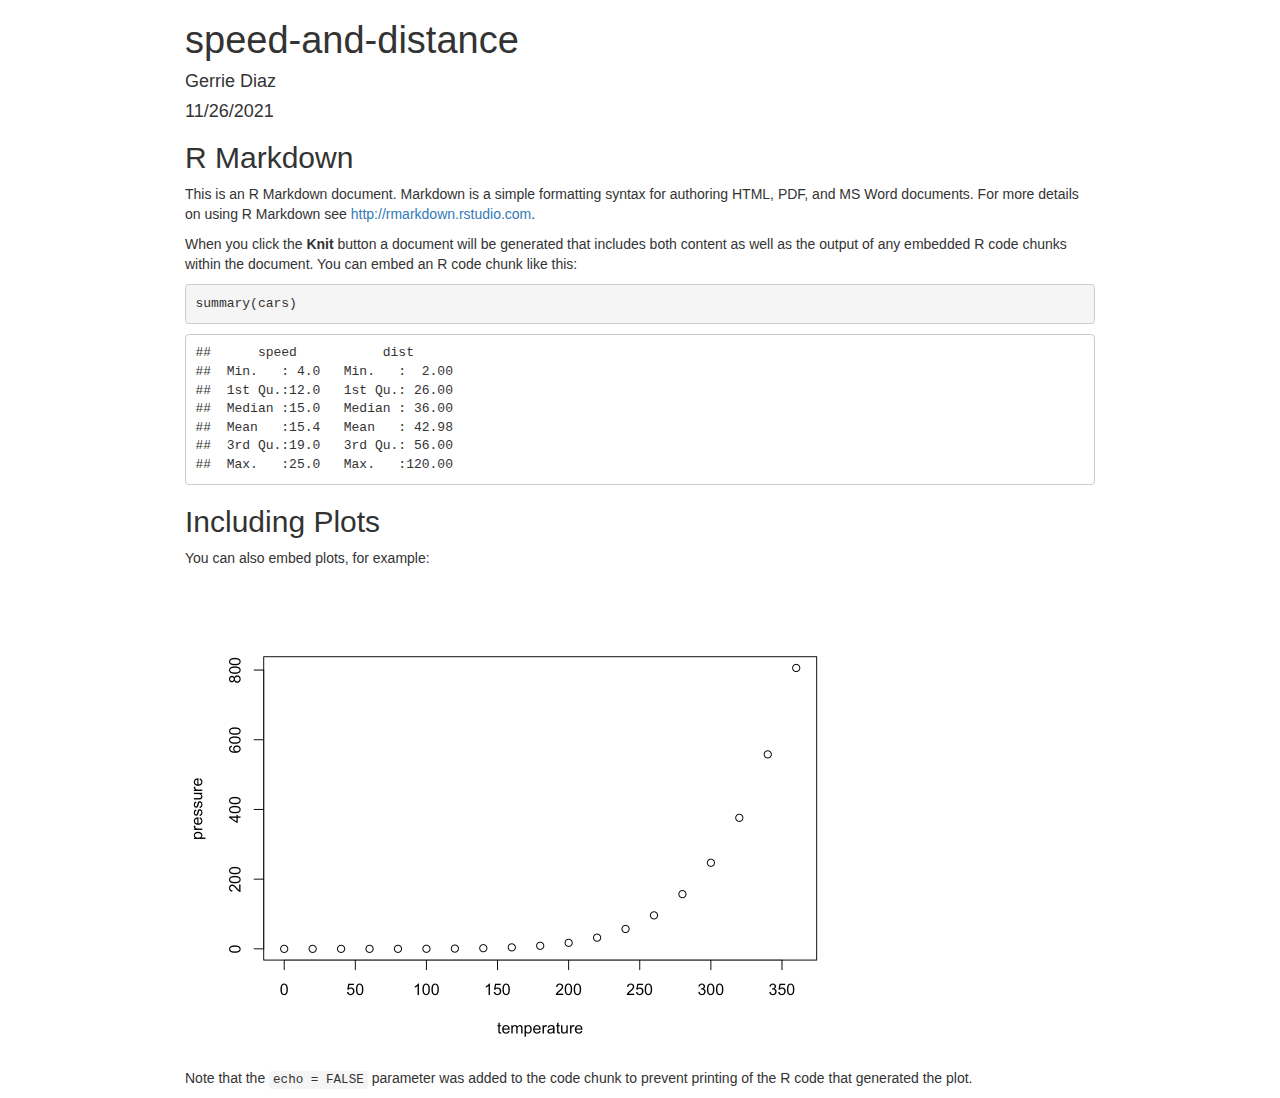
==== docs/index.html @ a3ab091f "knit output to docs folder" ====
<!DOCTYPE html>

<html>

<head>

<meta charset="utf-8" />
<meta name="generator" content="pandoc" />
<meta http-equiv="X-UA-Compatible" content="IE=EDGE" />


<meta name="author" content="Gerrie Diaz" />

<meta name="date" content="2021-11-26" />

<title>speed-and-distance</title>

<script src="[data-uri]"></script>
<script src="[data-uri]"></script>
<meta name="viewport" content="width=device-width, initial-scale=1" />
<link href="data:text/css,html%7Bfont%2Dfamily%3Asans%2Dserif%3B%2Dwebkit%2Dtext%2Dsize%2Dadjust%3A100%25%3B%2Dms%2Dtext%2Dsize%2Dadjust%3A100%25%7Dbody%7Bmargin%3A0%7Darticle%2Caside%2Cdetails%2Cfigcaption%2Cfigure%2Cfooter%2Cheader%2Chgroup%2Cmain%2Cmenu%2Cnav%2Csection%2Csummary%7Bdisplay%3Ablock%7Daudio%2Ccanvas%2Cprogress%2Cvideo%7Bdisplay%3Ainline%2Dblock%3Bvertical%2Dalign%3Abaseline%7Daudio%3Anot%28%5Bcontrols%5D%29%7Bdisplay%3Anone%3Bheight%3A0%7D%5Bhidden%5D%2Ctemplate%7Bdisplay%3Anone%7Da%7Bbackground%2Dcolor%3Atransparent%7Da%3Aactive%2Ca%3Ahover%7Boutline%3A0%7Dabbr%5Btitle%5D%7Bborder%2Dbottom%3A1px%20dotted%7Db%2Cstrong%7Bfont%2Dweight%3A700%7Ddfn%7Bfont%2Dstyle%3Aitalic%7Dh1%7Bmargin%3A%2E67em%200%3Bfont%2Dsize%3A2em%7Dmark%7Bcolor%3A%23000%3Bbackground%3A%23ff0%7Dsmall%7Bfont%2Dsize%3A80%25%7Dsub%2Csup%7Bposition%3Arelative%3Bfont%2Dsize%3A75%25%3Bline%2Dheight%3A0%3Bvertical%2Dalign%3Abaseline%7Dsup%7Btop%3A%2D%2E5em%7Dsub%7Bbottom%3A%2D%2E25em%7Dimg%7Bborder%3A0%7Dsvg%3Anot%28%3Aroot%29%7Boverflow%3Ahidden%7Dfigure%7Bmargin%3A1em%2040px%7Dhr%7Bheight%3A0%3B%2Dwebkit%2Dbox%2Dsizing%3Acontent%2Dbox%3B%2Dmoz%2Dbox%2Dsizing%3Acontent%2Dbox%3Bbox%2Dsizing%3Acontent%2Dbox%7Dpre%7Boverflow%3Aauto%7Dcode%2Ckbd%2Cpre%2Csamp%7Bfont%2Dfamily%3Amonospace%2Cmonospace%3Bfont%2Dsize%3A1em%7Dbutton%2Cinput%2Coptgroup%2Cselect%2Ctextarea%7Bmargin%3A0%3Bfont%3Ainherit%3Bcolor%3Ainherit%7Dbutton%7Boverflow%3Avisible%7Dbutton%2Cselect%7Btext%2Dtransform%3Anone%7Dbutton%2Chtml%20input%5Btype%3Dbutton%5D%2Cinput%5Btype%3Dreset%5D%2Cinput%5Btype%3Dsubmit%5D%7B%2Dwebkit%2Dappearance%3Abutton%3Bcursor%3Apointer%7Dbutton%5Bdisabled%5D%2Chtml%20input%5Bdisabled%5D%7Bcursor%3Adefault%7Dbutton%3A%3A%2Dmoz%2Dfocus%2Dinner%2Cinput%3A%3A%2Dmoz%2Dfocus%2Dinner%7Bpadding%3A0%3Bborder%3A0%7Dinput%7Bline%2Dheight%3Anormal%7Dinput%5Btype%3Dcheckbox%5D%2Cinput%5Btype%3Dradio%5D%7B%2Dwebkit%2Dbox%2Dsizing%3Aborder%2Dbox%3B%2Dmoz%2Dbox%2Dsizing%3Aborder%2Dbox%3Bbox%2Dsizing%3Aborder%2Dbox%3Bpadding%3A0%7Dinput%5Btype%3Dnumber%5D%3A%3A%2Dwebkit%2Dinner%2Dspin%2Dbutton%2Cinput%5Btype%3Dnumber%5D%3A%3A%2Dwebkit%2Douter%2Dspin%2Dbutton%7Bheight%3Aauto%7Dinput%5Btype%3Dsearch%5D%7B%2Dwebkit%2Dbox%2Dsizing%3Acontent%2Dbox%3B%2Dmoz%2Dbox%2Dsizing%3Acontent%2Dbox%3Bbox%2Dsizing%3Acontent%2Dbox%3B%2Dwebkit%2Dappearance%3Atextfield%7Dinput%5Btype%3Dsearch%5D%3A%3A%2Dwebkit%2Dsearch%2Dcancel%2Dbutton%2Cinput%5Btype%3Dsearch%5D%3A%3A%2Dwebkit%2Dsearch%2Ddecoration%7B%2Dwebkit%2Dappearance%3Anone%7Dfieldset%7Bpadding%3A%2E35em%20%2E625em%20%2E75em%3Bmargin%3A0%202px%3Bborder%3A1px%20solid%20silver%7Dlegend%7Bpadding%3A0%3Bborder%3A0%7Dtextarea%7Boverflow%3Aauto%7Doptgroup%7Bfont%2Dweight%3A700%7Dtable%7Bborder%2Dspacing%3A0%3Bborder%2Dcollapse%3Acollapse%7Dtd%2Cth%7Bpadding%3A0%7D%40media%20print%7B%2A%2C%3Aafter%2C%3Abefore%7Bcolor%3A%23000%21important%3Btext%2Dshadow%3Anone%21important%3Bbackground%3A0%200%21important%3B%2Dwebkit%2Dbox%2Dshadow%3Anone%21important%3Bbox%2Dshadow%3Anone%21important%7Da%2Ca%3Avisited%7Btext%2Ddecoration%3Aunderline%7Da%5Bhref%5D%3Aafter%7Bcontent%3A%22%20%28%22%20attr%28href%29%20%22%29%22%7Dabbr%5Btitle%5D%3Aafter%7Bcontent%3A%22%20%28%22%20attr%28title%29%20%22%29%22%7Da%5Bhref%5E%3D%22javascript%3A%22%5D%3Aafter%2Ca%5Bhref%5E%3D%22%23%22%5D%3Aafter%7Bcontent%3A%22%22%7Dblockquote%2Cpre%7Bborder%3A1px%20solid%20%23999%3Bpage%2Dbreak%2Dinside%3Aavoid%7Dthead%7Bdisplay%3Atable%2Dheader%2Dgroup%7Dimg%2Ctr%7Bpage%2Dbreak%2Dinside%3Aavoid%7Dimg%7Bmax%2Dwidth%3A100%25%21important%7Dh2%2Ch3%2Cp%7Borphans%3A3%3Bwidows%3A3%7Dh2%2Ch3%7Bpage%2Dbreak%2Dafter%3Aavoid%7D%2Enavbar%7Bdisplay%3Anone%7D%2Ebtn%3E%2Ecaret%2C%2Edropup%3E%2Ebtn%3E%2Ecaret%7Bborder%2Dtop%2Dcolor%3A%23000%21important%7D%2Elabel%7Bborder%3A1px%20solid%20%23000%7D%2Etable%7Bborder%2Dcollapse%3Acollapse%21important%7D%2Etable%20td%2C%2Etable%20th%7Bbackground%2Dcolor%3A%23fff%21important%7D%2Etable%2Dbordered%20td%2C%2Etable%2Dbordered%20th%7Bborder%3A1px%20solid%20%23ddd%21important%7D%7D%40font%2Dface%7Bfont%2Dfamily%3A%27Glyphicons%20Halflings%27%3Bsrc%3Aurl%28data%3Aapplication%2Fvnd%2Ems%2Dfontobject%3Bbase64%2Cn04AAEFNAAACAAIABAAAAAAABQAAAAAAAAABAJABAAAEAExQAAAAAAAAAAIAAAAAAAAAAAEAAAAAAAAAJxJ%[base64]%2FSEdmjKHUbyow8ATBE40IvWA3vTu8LiABDQ%2BpexwUMcm1SMnNryctQSiI1K5ZnbOlXKmnVV5YvRe6RnNMFNCOs1KNVpn6yZhCJkRtVRNzEufeIq7HgSrcx4S8h%2Fv4vnrrKc6oCNxmSk2uKlZQHBii6iKFoH0746ThvkO1kJHlxjrkxs%2BLWORaDQBEtiYJIR5IB9Bi1UyL4Rmr0BNigNkMzlKQmnofBHviqVzUxwdMb3NdCn69hy%2BpRYVKGVS%2F1tnsqv4LL7wCCPZZAZPT4aCShHjHJVNuXbmMrY5LeQaGnvAkXlVrJgKRAUdFjrWEah9XebPeQMj7KS7DIBAFt8ycgC5PLGUOHSE3ErGZCiViNLL5ZARfywnCoZaKQCu6NuFX42AEeKtKUGnr%2FCm2Cy8tpFhBPMW5Fxi4Qm4TkDWh4IWFDClhU2hRWosUWqcKLlgyXB%2BlSHaWaHiWlBAR8SeSgSPCQxdVQgzUixWKSTrIQEbU94viDctkvX%2BVSjJuUmV8L4CXShI11esnp0pjWNZIyxKHS4wVQ2ime1P4RnhvGw0aDN1OLAXGERsB7buFpFGGBAre4QEQR0HOIO5oYH305G%2BKspT%2FFupEGGafCCwxSe6ZUa%2B073rXHnNdVXE6eWvibUS27XtRzkH838mYLMBmYysZTM0EM3A1fbpCBYFccN1B%2FEnCYu%2FTgCGmr7bMh8GfYL%2BBfcLvB0gRagC09w9elfldaIy%2FhNCBLRgBgtCC7jAF63wLSMAfbfAlEggYU0bUA7ACCJmTDpEmJtI78w4%2FBO7dN7JR7J7ZvbYaUbaILSQsRBiF3HGk5fEg6p9unwLvn98r%2BvnsV%2B372uf1xBLq4qU%2F45fTuqaAP%2BpssmCCCTF0mhEow8ZXZOS8D7Q85JsxZ%2BAzok7B7O%2Ff6J8AzYBySZQB%2FQHYUSA%2BEeQhEWiS6AIQzgcsDiER4MjgMBAWDV4AgQ3g1eBgIdweCQmCjJEMkJ%2BPKRWyFHHmg1Wi%2F6xzUgA0LREoKJChwnQa9B%2B5RQZRB3IlBlkAnxyQNaANwHMowzlYSMCBgnbpzvqpl0iTJNCQidDI9ZrSYNIRBhHtUa5YHMHxyGEik9hDE0AKj72AbTCaxtHPUaKZdAZSnQTyjGqGLsmBStCejApUhg4uBMU6mATujEl%2BKdDPbI6Ag4vLr%2BhjY6lbjBeoLKnZl0UZgRX8gTySOeynZVz1wOq7e1hFGYIq%2BMhrGxDLak0PrwYzSXtcuyhXEhwOYofiW%2BEcI%2Fjw8P6IY6ed%2BetAbuqKp5QIapT77LnAe505lMuqL79a0ut4rWexzFttsOsLDy7zvtQzcq3U1qabe7tB0wHWVXji%2BzDbo8x8HyIRUbXnwUcklFv51fvTymiV%2BMXLSmGH9d9%2BaXpD5X6lao41anWGig7IwIdnoBY2ht%2FpO9mClLo4NdXHAsefqWUKlXJkbqPOFhMoR4aiA1BXqhRNbB2Xwi%2B7u%2FjpAoOpKJ0UX24EsrzMfHXViakCNcKjBxuQX8BO0ZqjJ3xXzf%2B61t2VXOSgJ8xu65QKgtN6FibPmPYsXbJRHHqbgATcSZxBqGiDiU4NNNsYBsKD0MIP%2FOfKnlk%2FLkaid%[base64]%2FgFtuW0wR4cgd%2BZKesSV7QkNE2kw6AV4hoIuC02LGmTomyf8PiO6CZzOTLTPQ%2BHW06H%2Btx%2BbQ8LmDYg1pTFrp2oJXgkZTyeRJZM0C8aE2LpFrNVDuhARsN543%2FFV6klQ6Tv1OoZGXLv0igKrl%2FCmJxRmX7JJbJ998VSIPQRyDBICzl4JJlYHbdql30NvYcOuZ7a10uWRrgoieOdgIm4rlq6vNOQBuqESLbXG5lzdJGHw2m0sDYmODXbYGTfSTGRKpssTO95fothJCjUGQgEL4yKoGAF%2F0SrpUDNn8CBgBcSDQByAeNkCXp4S4Ro2Xh4OeaGRgR66PVOsU8bc6TR5%[base64]%2F1SgRCJ1dk4UdBT7OoyuNgLs0oCd8RnrEIb6QdMxT2QjD4zMrJkfgx5aDMcA4orsTtKCqWb%2FVeyceqa5OGSmB28YwH4rFbkQaLoUN8OQQYnD3w2eXpI4ScQfbCUZiJ4yMOIKLyyTc7BQ4uXUw6Ee6%2FxM%2B4Y67ngNBknxIPwuppgIhFcwJyr6EIj%2BLzNj%2FmfR2vhhRlx0BILZoAYruF0caWQ7YxO66UmeguDREAFHYuC7HJviRgVO6ruJH59h%2FC%2FPkgSle8xNzZJULLWq9JMDTE2fjGE146a1Us6PZDGYle6ldWRqn%2FpdpgHKNGrGIdkRK%2BKPETT9nKT6kLyDI8xd9A1FgWmXWRAIHwZ37WyZHOVyCadJEmMVz0MadMjDrPho%2BEIochkVC2xgGiwwsQ6DMv2P7UXqT4x7CdcYGId2BJQQa85EQKmCmwcRejQ9Bm4oATENFPkxPXILHpMPUyWTI5rjNOsIlmEeMbcOCEqInpXACYQ9DDxmFo9vcmsDblcMtg4tqBerNngkIKaFJmrQAPnq1dEzsMXcwjcHdfdCibcAxxA%2Bq%2Fj9m3LM%2FO7WJka4tSidVCjsvo2lQ%2F2ewyoYyXwAYyr2PlRoR5MpgVmSUIrM3PQxXPbgjBOaDQFIyFMJvx3Pc5RSYj12ySVF9fwFPQu2e2KWVoL9q3Ayv3IzpGHUdvdPdrNUdicjsTQ2ISy7QU3DrEytIjvbzJnAkmANXjAFERA0MUoPF3%2F5KFmW14bBNOhwircYgMqoDpUMcDtCmBE82QM2YtdjVLB4kBuKho%2FbcwQdeboqfQartuU3CsCf%2BcXkgYAqp%2F0Ee3RorAZt0AvvOCSI4JICIlGlsV0bsSid%2FNIEALAAzb6HAgyWHBps6xAOwkJIGcB82CxRQq4sJf3FzA70A%2BTRqcqjEMETCoez3mkPcpnoALs0ugJY8kQwrC%[base64]%2FWDHA60cYFaI%2FPjpzquUqdaYGcIq%2BmLez3WLFFCtNBN2QJcrlcoELgiPku5R5dSlJFaCEqEZle1AQzAKC%2B1SotMcBNyQUFuRHRF6OlimSBgjZeTBCwLyc6A%2BP%2FoFRchXTz5ADknYJHxzrJ5pGuIKRQISU6WyKTBBjD8WozmVYWIsto1AS5rxzKlvJu4E%2FvwOiKxRtCWsDM%2BeTHUrmwrCK5BIfMzGkD%2B0Fk5LzBs0jMYXktNDblB06LMNJ09U8pzSLmo14MS0OMjcdrZ31pyQqxJJpRImlSvfYAK8inkYU52QY2FPEVsjoWewpwhRp5yAuNpkqhdb7ku9Seefl2D0B8SMTFD90xi4CSOwwZy9IKkpMtI3FmFUg3%2FkFutpQGNc3pCR7gvC4sgwbupDu3DyEN%2BW6YGLNM21jpB49irxy9BSlHrVDlnihGKHwPrbVFtc%2Bh1rVQKZduxIyojccZIIcOCmhEnC7UkY68WXKQgLi2JCDQkQWJRQuk60hZp0D3rtCTINSeY9Ej2kIKYfGxwOs4j9qMM7fYZiipzgcf7TamnehqdhsiMiCawXnz4xAbyCkLAx5EGbo3Ax1u3dUIKnTxIaxwQTHehPl3V491H0%2BbC5zgpGz7Io%2BmjdhKlPJ01EeMpM7UsRJMi1nGjmJg35i6bQBAAxjO%2FENJubU2mg3ONySEoWklCwdABETcs7ck3jgiuU9pcKKpbgn%2B3YlzV1FzIkB6pmEDOSSyDfPPlQskznctFji0kpgZjW5RZe6x9kYT4KJcXg0bNiCyif%2BpZACCyRMmYsfiKmN9tSO65F0R2OO6ytlEhY5Sj6uRKfFxw0ijJaAx%2Fk3QgnAFSq27%2F2i4GEBA%2BUvTJKK%2F9eISNvG46Em5RZfjTYLdeD8kdXHyrwId%2FDQZUaMCY4gGbke2C8vfjgV%2FY9kkRQOJIn%2FxM9INZSpiBnqX0Q9GlQPpPKAyO5y%2BW5NMPSRdBCUlmuxl40ZfMCnf2Cp044uI9WLFtCi4YVxKjuRCOBWIb4XbIsGdbo4qtMQnNOQz4XDSui7W%2FN6l54qOynCqD3DpWQ%2BmpD7C40D8BZEWGJX3tlAaZBMj1yjvDYKwCJBa201u6nBKE5UE%2B7QSEhCwrXfbRZylAaAkplhBWX50dumrElePyNMRYUrC99UmcSSNgImhFhDI4BXjMtiqkgizUGCrZ8iwFxU6fQ8GEHCFdLewwxYWxgScAYMdMLmcZR6b7rZl95eQVDGVoUKcRMM1ixXQtXNkBETZkVVPg8LoSrdetHzkuM7DjZRHP02tCxA1fmkXKF3VzfN1pc1cv%2F8lbTIkkYpqKM9VOhp65ktYk%2BQ46myFWBapDfyWUCnsnI00QTBQmuFjMZTcd0V2NQ768Fhpby04k2IzNR1wKabuGJqYWwSly6ocMFGTeeI%2BejsWDYgEvr66QgqdcIbFYDNgsm0x9UHY6SCd5%2B7tpsLpKdvhahIDyYmEJQCqMqtCF6UlrE5GXRmbu%[base64]%2FiOmsLtHSWNUWEGk9hScMPShasUA1AcHOtRZlqMeQ0OzYS9vQvYUjOLrzP07BUAFikcJNMi7gIxEw4pL1G54TcmmmoAQ5s7TGWErJZ2Io4yQ0ljRYhL8H5e62oDtLF8aDpnIvZ5R3GWJyAugdiiJW9hQAVTsnCBHhwu7rkBlBX6r3b7ejEY0k5GGeyKv66v%2B6dg7mcJTrWHbtMywbedYqCQ0FPwoytmSWsL8WTtChZCKKzEF7vP6De4x2BJkkniMgSdWhbeBSLtJZR9CTHetK1xb34AYIJ37OegYIoPVbXgJ%2FqDQK%2BbfCtxQRVKQu77WzOoM6SGL7MaZwCGJVk46aImai9fmam%2BWpHG%2B0BtQPWUgZ7RIAlPq6lkECUhZQ2gqWkMYKcYMYaIc4gYCDFHYa2d1nzp3%2BJ1eCBay8IYZ0wQRKGAqvCuZ%2FUgbQPyllosq%2BXtfKIZOzmeJqRazpmmoP%2F76YfkjzV2NlXTDSBYB04SVlNQsFTbGPk1t%2FI4Jktu0XSgifO2ozFOiwd%2F0SssJDn0dn4xqk4GDTTKX73%2FwQyBLdqgJ%2BWx6AQaba3BA9CKEzjtQYIfAsiYamapq80LAamYjinlKXUkxdpIDk0puXUEYzSalfRibAeDAKpNiqQ0FTwoxuGYzRnisyTotdVTclis1LHRQCy%2FqqL8oUaQzWRxilq5Mi0IJGtMY02cGLD69vGjkj3p6pGePKI8bkBv5evq8SjjyU04vJR2cQXQwSJyoinDsUJHCQ50jrFTT7yRdbdYQMB3MYCb6uBzJ9ewhXYPAIZSXfeEQBZZ3GPN3Nbhh%2FwkvAJLXnQMdi5NYYZ5GHE400GS5rXkOZSQsdZgIbzRnF9ueLnsfQ47wHAsirITnTlkCcuWWIUhJSbpM3wWhXNHvt2xUsKKMpdBSbJnBMcihkoDqAd1Zml%2FR4yrzow1Q2A5G%2Bkzo%2FRhRxQS2lCSDRV8LlYLBOOoo1bF4jwJAwKMK1tWLHlu9i0j4Ig8qVm6wE1DxXwAwQwsaBWUg2pOOol2dHxyt6npwJEdLDDVYyRc2D0HbcbLUJQj8gPevQBUBOUHXPrsAPBERICpnYESeu2OHotpXQxRGlCCtLdIsu23MhZVEoJg8Qumj%2FUMMc34IBqTKLDTp76WzL%2FdMjCxK7MjhiGjeYAC%2Fkj%2FjY%2FRde7hpSM1xChrog6yZ7OWTuD56xBJnGFE%2BpT2ElSyCnJcwVzCjkqeNLfMEJqKW0G7OFIp0G%2B9mh50I9o8k1tpCY0xYqFNIALgIfc2me4n1bmJnRZ89oepgLPT0NTMLNZsvSCZAc3TXaNB07vail36%2FdBySis4m9%2FDR8izaLJW6bWCkVgm5T%2Bius3ZXq4xI%2BGnbveLbdRwF2mNtsrE0JjYc1AXknCOrLSu7Te%2Fr4dPYMCl5qtiHNTn%2BTPbh1jCBHH%2BdMJNhwNgs3nT%2BOhQoQ0vYif56BMG6WowAcHR3DjQolxLzyVekHj00PBAaW7IIAF1EF%2BuRIWyXjQMAs2chdpaKPNaB%2BkSezYt0%2BCA04sOg5vx8Fr7Ofa9sUv87h7SLAUFSzbetCCZ9pmyLt6l6%2FTzoA1%2FZBG9bIUVHLAbi%2FkdBFgYGyGwRQGBpkqCEg2ah9UD6EedEcEL3j4y0BQQCiExEnocA3SZboh%2Bepgd3YsOkHskZwPuQ5OoyA0fTA5AXrHcUOQF%2BzkJHIA7PwCDk1gGVmGUZSSoPhNf%2BTklauz98QofOlCIQ%2FtCD4dosHYPqtPCXB3agggQQIqQJsSkB%2Bqn0rkQ1toJjON%2FOtCIB9RYv3PqRA4C4U68ZMlZn6BdgEvi2ziU%2BTQ6NIw3ej%2BAtDwMGEZk7e2IjxUWKdAxyaw9OCwSmeADTPPleyk6UhGDNXQb%2B%2BW6Uk4q6F7%2Frg6WVTo82IoCxSIsFDrav4EPHphD3u4hR53WKVvYZUwNCCeM4PMBWzK%2BEfIthZOkuAwPo5C5jgoZgn6dUdvx5rIDmd58cXXdKNfw3l%2BwM2UjgrDJeQHhbD7HW2QDoZMCujgIUkk5Fg8VCsdyjOtnGRx8wgKRPZN5dR0zPUyfGZFVihbFRniXZFOZGKPnEQzU3AnD1KfR6weHW2XS6KbPJxUkOTZsAB9vTVp3Le1F8q5l%2BDMcLiIq78jxAImD2pGFw0VHfRatScGlK6SMu8leTmhUSMy8Uhdd6xBiH3Gdman4tjQGLboJfqz6fL2WKHTmrfsKZRYX6BTDjDldKMosaSTLdQS7oDisJNqAUhw1PfTlnacCO8vl8706Km1FROgLDmudzxg%2BEWTiArtHgLsRrAXYWdB0NmToNCJdKm0KWycZQqb%2BMw76Qy29iQ5up%2FX7oyw8QZ75kP5F6iJAJz6KCmqxz8fEa%2FxnsMYcIO%2FvEkGRuMckhr4rIeLrKaXnmIzlNLxbFspOphkcnJdnz%2FChp%2FVlpj2P7jJQmQRwGnltkTV5dbF9fE3%2FfxoSqTROgq9wFUlbuYzYcasE0ouzBo%2BdDCDzxKAfhbAZYxQiHrLzV2iVexnDX%2FQnT1fsT%2Fxuhu1ui5qIytgbGmRoQkeQooO8eJNNZsf0iALur8QxZFH0nCMnjerYQqG1pIfjyVZWxhVRznmmfLG00BcBWJE6hzQWRyFknuJnXuk8A5FRDCulwrWASSNoBtR%2BCtGdkPwYN2o7DOw%2FVGlCZPusRBFXODQdUM5zeHDIVuAJBLqbO%2Ff9Qua%2BpDqEPk230Sob9lEZ8BHiCorjVghuI0lI4JDgHGRDD%2FprQ84B1pVGkIpVUAHCG%2Biz3Bn3qm2AVrYcYWhock4jso5%2BJ7HfHVj4WMIQdGctq3psBCVVzupQOEioBGA2Bk%2BUILT7%2BVoX5mdxxA5fS42gISQVi%2FHTzrgMxu0fY6hE1ocUwwbsbWcezrY2n6S8%2F6cxXkOH4prpmPuFoikTzY7T85C4T2XYlbxLglSv2uLCgFv8Quk%2FwdesUdWPeHYIH0R729JIisN9Apdd4eB10aqwXrPt%2BSu9mA8k8n1sjMwnfsfF2j3jMUzXepSHmZ%2FBfqXvzgUNQQWOXO8YEuFBh4QTYCkOAPxywpYu1VxiDyJmKVcmJPGWk%2Fgc3Pov02StyYDahwmzw3E1gYC9wkupyWfDqDSUMpCTH5e5N8B%2F%2FlHiMuIkTNw4USHrJU67bjXGqNav6PBuQSoqTxc8avHoGmvqNtXzIaoyMIQIiiUHIM64cXieouplhNYln7qgc4wBVAYR104kO%2BCvKqsg4yIUlFNThVUAKZxZt1XA34h3TCUUiXVkZ0w8Hh2R0Z5L0b4LZvPd%2Fp1gi%2F07h8qfwHrByuSxglc9cI4QIg2oqvC%2Fqm0i7tjPLTgDhoWTAKDO2ONW5oe%2B%2FeKB9vZB8K6C25yCZ9RFVMnb6NRdRjyVK57CHHSkJBfnM2%2Fj4ODUwRkqrtBBCrDsDpt8jhZdXoy%2F1BCqw3sSGhgGGy0a5Jw6BP%2FTExoCmNFYjZl248A0osgPyGEmRA%2BfAsqPVaNAfytu0vuQJ7rk3J4kTDTR2AlCHJ5cls26opZM4w3jMULh2YXKpcqGBtuleAlOZnaZGbD6DHzMd6i2oFeJ8z9XYmalg1Szd%2FocZDc1C7Y6vcALJz2lYnTXiWEr2wawtoR4g3jvWUU2Ngjd1cewtFzEvM1NiHZPeLlIXFbBPawxNgMwwAlyNSuGF3zizVeOoC9bag1qRAQKQE%2FEZBWC2J8mnXAN2aTBboZ7HewnObE8CwROudZHmUM5oZ%2FUgd%2FJZQK8lvAm43uDRAbyW8gZ%2BZGq0EVerVGUKUSm%2FIdn8AQHdR4m7bue88WBwft9mSCeMOt1ncBwziOmJYI2ZR7ewNMPiCugmSsE4EyQ%2BQATJG6qORMGd4snEzc6B4shPIo4G1T7PgSm8PY5eUkPdF8JZ0VBtadbHXoJgnEhZQaODPj2gpODKJY5Yp4DOsLBFxWbvXN755KWylJm%2BoOd4zEL9Hpubuy2gyyfxh8oEfFutnYWdfB8PdESLWYvSqbElP9qo3u6KTmkhoacDauMNNjj0oy40DFV7Ql0aZj77xfGl7TJNHnIwgqOkenruYYNo6h724%2BzUQ7%2BvkCpZB%2BpGA562hYQiDxHVWOq0oDQl%2FQsoiY%2BcuI7iWq%2FZIBtHcXJ7kks%2Bh2fCNUPA82BzjnqktNts%2BRLdk1VSu%2BtqEn7QZCCsvEqk6FkfiOYkrsw092J8jsfIuEKypNjLxrKA9kiA19mxBD2suxQKCzwXGws7kEJvlhUiV9tArLIdZW0IORcxEzdzKmjtFhsjKy%2F44XYXdI5noQoRcvjZ1RMPACRqYg2V1%2BOwOepcOknRLLFdYgTkT5UApt%2FJhLM3jeFYprZV%2BZow2g8fP%2BU68hkKFWJj2yBbKqsrp25xkZX1DAjUw52IMYWaOhab8Kp05VrdNftqwRrymWF4OQSjbdfzmRZirK8FMJELEgER2PHjEAN9pGfLhCUiTJFbd5LBkOBMaxLr%2FA1SY9dXFz4RjzoU9ExfJCmx%2FI9FKEGT3n2cmzl2X42L3Jh%2BAbQq6sA%2BSs1kitoa4TAYgKHaoybHUDJ51oETdeI%2F9ThSmjWGkyLi5QAGWhL0BG1UsTyRGRJOldKBrYJeB8ljLJHfATWTEQBXBDnQexOHTB%2BUn44zExFE4vLytcu5NwpWrUxO%2F0ZICUGM7hGABXym0V6ZvDST0E370St9MIWQOTWngeoQHUTdCJUP04spMBMS8LSker9cReVQkULFDIZDFPrhTzBl6sed9wcZQTbL%2BBDqMyaN3RJPh%2Fanbx%2BIv%2BqgQdAa3M9Z5JmvYlh4qop%2BHo1F1W5gbOE9YKLgAnWytXElU4G8GtW47lhgFE6gaSs%2Bgs37sFvi0PPVvA5dnCBgILTwoKd%2F%2BDoL9F6inlM7H4rOTzD79KJgKlZO%2FZgt22UsKhrAaXU5ZcLrAglTVKJEmNJvORGN1vqrcfSMizfpsgbIe9zno%2BgBoKVXgIL%2FVI8dB1O5o%2FR3Suez%2FgD7M781ShjKpIIORM%2FnxG%2BjjhhgPwsn2IoXsPGPqYHXA63zJ07M2GPEykQwJBYLK808qYxuIew4frk52nhCsnCYmXiR6CuapvE1IwRB4%2FQftDbEn%2BAucIr1oxrLabRj9q4ae0%2BfXkHnteAJwXRbVkR0mctVSwEbqhJiMSZUp9DNbEDMmjX22m3ABpkrPQQTP3S1sib5pD2VRKRd%2BeNAjLYyT0hGrdjWJZy24OYXRoWQAIhGBZRxuBFMjjZQhpgrWo8SiFYbojcHO8V5DyscJpLTHyx9Fimassyo5U6WNtquUMYgccaHY5amgR3PQzq3ToNM5ABnoB9kuxsebqmYZm0R9qxJbFXCQ1UPyFIbxoUraTJFDpCk0Wk9GaYJKz%2F6oHwEP0Q14lMtlddQsOAU9zlYdMVHiT7RQP3XCmWYDcHCGbVRHGnHuwzScA0BaSBOGkz3lM8CArjrBsyEoV6Ys4qgDK3ykQQPZ3hCRGNXQTNNXbEb6tDiTDLKOyMzRhCFT%2BmAUmiYbV3YQVqFVp9dorv%2BTsLeCykS2b5yyu8AV7IS9cxcL8z4Kfwp%2BxJyYLv1OsxQCZwTB4a8BZ%2F5EdxTBJthApqyfd9u3ifr%2FWILTqq5VqgwMT9SOxbSGWLQJUUWCVi4k9tho9nEsbUh7U6NUsLmkYFXOhZ0kmamaJLRNJzSj%2Fqn4Mso6zb6iLLBXoaZ6AqeWCjHQm2lztnejYYM2eubnpBdKVLORZhudH3JF1waBJKA9%2BW8EhMj3Kzf0L4vi4k6RoHh3Z5YgmSZmk6ns4fjScjAoL8GoOECgqgYEBYUGFVO4FUv4%2FYtowhEmTs0vrvlD%2FCrisnoBNDAcUi%2FteY7OctFlmARQzjOItrrlKuPO6E2Ox93L4O%2F4DcgV%2FdZ7qR3VBwVQxP1GCieA4RIpweYJ5FoYrHxqRBdJjnqbsikA2Ictbb8vE1GYIo9dacK0REgDX4smy6GAkxlH1yCGGsk%2BtgiDhNKuKu3yNrMdxafmKTF632F8Vx4BNK57GvlFisrkjN9WDAtjsWA0ENT2e2nETUb%2Fn7qwhvGnrHuf5bX6Vh%2Fn3xffU3PeHdR%2BFA92i6ufT3AlyAREoNDh6chiMWTvjKjHDeRhOa9YkOQRq1vQXEMppAQVwHCuIcV2g5rBn6GmZZpTR7vnSD6ZmhdSl176gqKTXu5E%2BYbfL0adwNtHP7dT7t7b46DVZIkzaRJOM%2BS6KcrzYVg%2BT3wSRFRQashjfU18NutrKa%2F7PXbtuJvpIjbgPeqd%2BpjmRw6YKpnANFSQcpzTZgpSNJ6J7uiagAbir%2F8tNXJ%2FOsOnRh6iuIexxrmkIneAgz8QoLmiaJ8sLQrELVK2yn3wOHp57BAZJhDZjTBzyoRAuuZ4eoxHruY1pSb7qq79cIeAdOwin4GdgMeIMHeG%2BFZWYaiUQQyC5b50zKjYw97dFjAeY2I4Bnl105Iku1y0lMA1ZHolLx19uZnRdILcXKlZGQx%2FGdEqSsMRU1BIrFqRcV1qQOOHyxOLXEGcbRtAEsuAC2V4K3p5mFJ22IDWaEkk9ttf5Izb2LkD1MnrSwztXmmD%2FQi%2FEmVEFBfiKGmftsPwVaIoZanlKndMZsIBOskFYpDOq3QUs9aSbAAtL5Dbokus2G4%2FasthNMK5UQKCOhU97oaOYNGsTah%2BjfCKsZnTRn5TbhFX8ghg8CBYt%2FBjeYYYUrtUZ5jVij%2Fop7V5SsbA4mYTOwZ46hqdpbB6Qvq3AS2HHNkC15pTDIcDNGsMPXaBidXYPHc6PJAkRh29Vx8KcgX46LoUQBhRM%2B3SW6Opll%2FwgxxsPgKJKzr5QCmwkUxNbeg6Wj34SUnEzOemSuvS2OetRCO8Tyy%2BQbSKVJcqkia%2BGvDefFwMOmgnD7h81TUtMn%2BmRpyJJ349HhAnoWFTejhpYTL9G8N2nVg1qkXBeoS9Nw2fB27t7trm7d%2FQK7Cr4uoCeOQ7%2F8JfKT77KiDzLImESHw%2F0wf73QeHu74hxv7uihi4fTX%2BXEwAyQG3264dwv17aJ5N335Vt9sdrAXhPOAv8JFvzqyYXwfx8WYJaef1gMl98JRFyl5Mv5Uo%2FoVH5ww5OzLFsiTPDns7fS6EURSSWd%2F92BxMYQ8sBaH%2Bj%2BwthQPdVgDGpTfi%2BJQIWMD8xKqULliRH01rTeyF8x8q%2FGBEEEBrAJMPf25UQwi0b8tmqRXY7kIvNkzrkvRWLnxoGYEJsz8u4oOyMp8cHyaybb1HdMCaLApUE%2B%2F7xLIZGP6H9xuSEXp1zLIdjk5nBaMuV%2FyTDRRP8Y2ww5RO6d2D94o%2B6ucWIqUAvgHIHXhZsmDhjVLczmZ3ca0Cb3PpKwt2UtHVQ0BgFJsqqTsnzZPlKahRUkEu4qmkJt%2Bkqdae76ViWe3STan69yaF9%2BfESD2lcQshLHWVu4ovItXxO69bqC5p1nZLvI8NdQB9s9UNaJGlQ5mG947ipdDA0eTIw%2FA1zEdjWquIsQXXGIVEH0thC5M%2BW9pZe7IhAVnPJkYCCXN5a32HjN6nsvokEqRS44tGIs7s2LVTvcrHAF%2BRVmI8L4HUYk4x%2B67AxSMJKqCg8zrGOgvK9kNMdDrNiUtSWuHFpC8%2Fp5qIQrEo%2FH%2B1l%2F0cAwQ2nKmpWxKcMIuHY44Y6DlkpO48tRuUGBWT0FyHwSKO72Ud%2BtJUfdaZ4CWNijzZtlRa8%2BCkmO%2FEwHYfPZFU%2FhzjFWH7vnzHRMo%2BaF9u8qHSAiEkA2HjoNQPEwHsDKOt6hOoK3Ce%2F%2B%2F9boMWDa44I6FrQhdgS7OnNaSzwxWKZMcyHi6LN4WC6sSj0qm2PSOGBTvDs%2FGWJS6SwEN%2FULwpb4LQo9fYjUfSXRwZkynUazlSpvX9e%2BG2zor8l%2BYaMxSEomDdLHGcD6YVQPegTaA74H8%2BV4WvJkFUrjMLGLlvSZQWvi8%2FQA7yzQ8GPno%2F%2F5SJHRP%2FOqKObPCo81s%2F%2B6WgLqykYpGAgQZhVDEBPXWgU%2FWzFZjKUhSFInufPRiMAUULC6T11yL45ZrRoB4DzOyJShKXaAJIBS9wzLYIoCEcJKQW8GVCx4fihqJ6mshBUXSw3wWVj3grrHQlGNGhIDNNzsxQ3M%2BGWn6ASobIWC%2BLbYOC6UpahVO13Zs2zOzZC8z7FmA05JhUGyBsF4tsG0drcggIFzgg%2Fkpf3%2BCnAXKiMgIE8Jk%2FMhpkc8DUJEUzDSnWlQFme3d0sHZDrg7LavtsEX3cHwjCYA17pMTfx8Ajw9hHscN67hyo%2BRJQ4458RmPywXykkVcW688oVUrQhahpPRvTWPnuI0B%2BSkQu7dCyvLRyFYlC1LG1gRCIvn3rwQeINzZQC2KXq31FaR9UmVV2QeGVqBHjmE%2BVMd3b1fhCynD0pQNhCG6%2FWCDbKPyE7NRQzL3BzQAJ0g09aUzcQA6mUp9iZFK6Sbp%2FYbHjo%2B%2B7%2FWj8S4YNa%2BZdqAw1hDrKWFXv9%2BzaXpf8ZTDSbiqsxnwN%2FCzK5tPkOr4tRh2kY3Bn9JtalbIOI4b3F7F1vPQMfoDcdxMS8CW9m%2FNCW%2FHILTUVWQIPiD0j1A6bo8vsv6P1hCESl2abrSJWDrq5sSzUpwoxaCU9FtJyYH4QFMxDBpkkBR6kn0LMPO%2B5EJ7Z6bCiRoPedRZ%2FP0SSdii7ZnPAtVwwHUidcdyspwncz5uq6vvm4IEDbJVLUFCn%2FLvIHfooUBTkFO130FC7CmmcrKdgDJcid9mvVzsDSibOoXtIf9k6ABle3PmIxejodc4aob0QKS432srrCMndbfD454q52V01G4q913mC5HOsTzWF4h2No1av1VbcUgWAqyoZl%2B11PoFYnNv2HwAODeNRkHj%2B8SF1fcvVBu6MrehHAZK1Gm69ICcTKizykHgGFx7QdowTVAsYEF2tVc0Z6wLryz2FI1sc5By2znJAAmINndoJiB4sfPdPrTC8RnkW7KRCwxC6YvXg5ahMlQuMpoCSXjOlBy0Kij%2BbsCYPbGp8BdCBiLmLSAkEQRaieWo1SYvZIKJGj9Ur%2FeWHjiB7SOVdqMAVmpBvfRiebsFjger7DC%2B8kRFGtNrTrnnGD2GAJb8rQCWkUPYHhwXsjNBSkE6lGWUj5QNhK0DMNM2l%2BkXRZ0KLZaGsFSIdQz%2FHXDxf3%2FTE30%2BDgBKWGWdxElyLccJfEpjsnszECNoDGZpdwdRgCixeg9L4EPhH%2BRptvRMVRaahu4cySjS3P5wxAUCPkmn%2BrhyASpmiTaiDeggaIxYBmtLZDDhiWIJaBgzfCsAGUF1Q1SFZYyXDt9skCaxJsxK2Ms65dmdp5WAZyxik%2FzbrTQk5KmgxCg%2Ff45L0jywebOWUYFJQAJia7XzCV0x89rpp%2Ff3AVWhSPyTanqmik2SkD8A3Ml4NhIGLAjBXtPShwKYfi2eXtrDuKLk4QlSyTw1ftXgwqA2jUuopDl%2B5tfUWZNwBpEPXghzbBggYCw%2Fdhy0ntds2yeHCDKkF%2FYxQjNIL%2FF%2F37jLPHCKBO9ibwYCmuxImIo0ijV2Wbg3kSN2psoe8IsABv3RNFaF9uMyCtCYtqcD%2BqNOhwMlfARQUdJ2tUX%2BMNJqOwIciWalZsmEjt07tfa8ma4cji9sqz%2BQ9hWfmMoKEbIHPOQORbhQRHIsrTYlnVTNvcq1imqmmPDdVDkJgRcTgB8Sb6epCQVmFZe%2BjGDiNJQLWnfx%2BdrTKYjm0G8yH0ZAGMWzEJhUEQ4Maimgf%2Fbkvo8PLVBsZl152y5S8%2BHRDfZIMCbYZ1WDp4yrdchOJw8k6R%2B%2F2pHmydK4NIK2PHdFPHtoLmHxRDwLFb7eB%2BM4zNZcB9NrAgjVyzLM7xyYSY13ykWfIEEd2n5%2FiYp3ZdrCf7fL%2Ben%2BsIJu2W7E30MrAgZBD1rAAbZHPgeAMtKCg3NpSpYQUDWJu9bT3V7tOKv%2BNRiJc8JAKqqgCA%2FPNRBR7ChpiEulyQApMK1AyqcWnpSOmYh6yLiWkGJ2mklCSPIqN7UypWj3dGi5MvsHQ87MrB4VFgypJaFriaHivwcHIpmyi5LhNqtem4q0n8awM19Qk8BOS0EsqGscuuydYsIGsbT5GHnERUiMpKJl4ON7qjB4fEqlGN%2FhCky89232UQCiaeWpDYCJINXjT6xl4Gc7DxRCtgV0i1ma4RgWLsNtnEBRQFqZggCLiuyEydmFd7WlogpkCw5G1x4ft2psm3KAREwVwr1Gzl6RT7FDAqpVal34ewVm3VH4qn5mjGj%2BbYL1NgfLNeXDwtmYSpwzbruDKpTjOdgiIHDVQSb5%2FzBgSMbHLkxWWgghIh9QTFSDILixVwg0Eg1puooBiHAt7DzwJ7m8i8%2Fi%2BjHvKf0QDnnHVkVTIqMvIQImOrzCJwhSR7qYB5gSwL6aWL9hERHCZc4G2%2BJrpgHNB8eCCmcIWIQ6rSdyPCyftXkDlErUkHafHRlkOIjxGbAktz75bnh50dU7YHk%2BMz7wwstg6RFZb%2BTZuSOx1qqP5C66c0mptQmzIC2dlpte7vZrauAMm%2F7RfBYkGtXWGiaWTtwvAQiq2oD4YixPLXE2khB2FRaNRDTk%2B9sZ6K74Ia9VntCpN4BhJGJMT4Z5c5FhSepRCRWmBXqx%2BwhVZC4me4saDs2iNqXMuCl6iAZflH8fscC1sTsy4PHeC%2BXYuqMBMUun5YezKbRKmEPwuK%2BCLzijPEQgfhahQswBBLfg%[base64]%2BRCMlDDbElcjaROLDoualmUIQ88Kekk3iM4OQrADcxi3rJguS4MOIBIgKgXrjd1WkbCdqxJk%2F4efRIFsavZA7KvvJQqp3Iid5Z0NFc5aiMRzGN3vrpBzaMy4JYde3wr96PjN90AYOIbyp6T4zj8LoE66OGcX1Ef4Z3KoWLAUF4BTg7ug%2FAbkG5UNQXAMkQezujSHeir2uTThgd3gpyzDrbnEdDRH2W7U6PeRvBX1ZFMP5RM%2BZu6UUZZD8hDPHldVWntTCNk7To8IeOW9yn2wx0gmurwqC60AOde4r3ETi5pVMSDK8wxhoGAoEX9NLWHIR33VbrbMveii2jAJlrxwytTHbWNu8Y4N8vCCyZjAX%2FpcsfwXbLze2%2BD%2Bu33OGBoJyAAL3jn3RuEcdp5If8O%2Ba4NKWvxOTyDltG0IWoHhwVGe7dKkCWFT%2B%2Btm%2BhaBCikRUUMrMhYKZJKYoVuv%2FbsJzO8DwfVIInQq3g3BYypiz8baogH3r3GwqCwFtZnz4xMjAVOYnyOi5HWbFA8n0qz1OjSpHWFzpQOpvkNETZBGpxN8ybhtqV%2FDMUxd9uFZmBfKXMCn%2FSqkWJyKPnT6lq%2B4zBZni6fYRByJn6OK%2BOgPBGRAJluwGSk4wxjOOzyce%2FPKODwRlsgrVkdcsEiYrqYdXo0Er2GXi2GQZd0tNJT6c9pK1EEJG1zgDJBoTVuCXGAU8BKTvCO%2FcEQ1Wjk3Zzuy90JX4m3O5IlxVFhYkSUwuQB2up7jhvkm%2BbddRQu5F9s0XftGEJ9JSuSk%2BZachCbdU45fEqbugzTIUokwoAKvpUQF%2FCvLbWW5BNQFqFkJg2f30E%2F48StNe5QwBg8zz3YAJ82FZoXBxXSv4QDooDo79NixyglO9AembuBcx5Re3CwOKTHebOPhkmFC7wNaWtoBhFuV4AkEuJ0J%2B1pT0tLkvFVZaNzfhs%2FKd3%2BA9YsImlO4XK4vpCo%2FelHQi%2F9gkFg07xxnuXLt21unCIpDV%2BbbRxb7FC6nWYTsMFF8%2B1LUg4JFjVt3vqbuhHmDKbgQ4e%2BRGizRiO8ky05LQGMdL2IKLSNar0kNG7lHJMaXr5mLdG3nykgj6vB%2FKVijd1ARWkFEf3yiUw1v%2FWaQivVUpIDdSNrrKbjO5NPnxz6qTTGgYg03HgPhDrCFyYZTi3XQw3HXCva39mpLNFtz8AiEhxAJHpWX13gCTAwgm9YTvMeiqetdNQv6IU0hH0G%2BZManTqDLPjyrOse7WiiwOJCG%[base64]%2F6gQKuihPtiUtlCQVPohUgzfezTg8o1b3n9pNZeco1QucaoXe40Fa5JYhqdTspFmxGtW9h5ezLFZs3j%2FN46f%2BS2rjYNC2JySXrnSAFhvAkz9a5L3pza8eYKHNoPrvBRESpxYPJdKVUxBE39nJ1chrAFpy4MMkf0qKgYALctGg1DQI1kIymyeS2AJNT4X240d3IFQb%2F0jQbaHJ2YRK8A%2Bls6WMhWmpCXYG5jqapGs5%2FeOJErxi2%2F2KWVHiPellTgh%2FfNl%2F2KYPKb7DUcAg%2BmCOPQFCiU9Mq%2FWLcU1xxC8aLePFZZlE%2BPCLzf7ey46INWRw2kcXySR9FDgByXzfxiNKwDFbUSMMhALPFSedyjEVM5442GZ4hTrsAEvZxIieSHGSgkwFh%2FnFNdrrFD4tBH4Il7fW6ur4J8Xaz7RW9jgtuPEXQsYk7gcMs2neu3zJwTyUerHKSh1iTBkj2YJh1SSOZL5pLuQbFFAvyO4k1Hxg2h99MTC6cTUkbONQIAnEfGsGkNFWRbuRyyaEZInM5pij73EA9rPIUfU4XoqQpHT9THZkW%2BoKFLvpyvTBMM69tN1Ydwv1LIEhHsC%2BueVG%2Bw%2BkyCPsvV3erRikcscHjZCkccx6VrBkBRusTDDd8847GA7p2Ucy0y0HdSRN6YIBciYa4vuXcAZbQAuSEmzw%2BH%2FAuOx%2BaH%2BtBL88H57D0MsqyiZxhOEQkF%2F8DR1d2hSPMj%2FsNOa5rxcUnBgH8ictv2J%2Bcb4BA4v3MCShdZ2vtK30vAwkobnEWh7rsSyhmos3WC93Gn9C4nnAd%2FPjMMtQfyDNZsOPd6XcAsnBE%2FmRHtHEyJMzJfZFLE9OvQa0i9kUmToJ0ZxknTgdl%2FXPV8xoh0K7wNHHsnBdvFH3sv52lU7UFteseLG%2FVanIvcwycVA7%2BBE1Ulyb20BvwUWZcMTKhaCcmY3ROpvonVMV4N7yBXTL7IDtHzQ4CCcqF66LjF3xUqgErKzolLyCG6Kb7irP%2FMVTCCwGRxfrPGpMMGvPLgJ881PHMNMIO09T5ig7AzZTX%2F5PLlwnJLDAPfuHynSGhV4tPqR3gJ4kg4c06c%2FF1AcjGytKm2Yb5jwMotF7vro4YDLWlnMIpmPg36NgAZsGA0W1spfLSue4xxat0Gdwd0lqDBOgIaMANykwwDKejt5YaNtJYIkrSgu0KjIg0pznY0SCd1qlC6R19g97UrWDoYJGlrvCE05J%2F5wkjpkre727p5PTRX5FGrSBIfJqhJE%2FIS876PaHFkx9pGTH3oaY3jJRvLX9Iy3Edoar7cFvJqyUlOhAEiOSAyYgVEGkzHdug%2BoRHIEOXAExMiTSKU9A6nmRC8mp8iYhwWdP2U%[base64]%2FBQQp1sWlNolpIu4ekxUTBV7NmxOFKEBmmN%2BnA7pvF78%2FRII5ZHA09OAiE%2F66MF6HQ%2BqVEJCHxwymukkNvzqHEh52dULPbVasfQMgTDyBZzx4007YiKdBuUauQOt27Gmy8ISclPmEUCIcuLbkb1mzQSqIa3iE0PJh7UMYQbkpe%2BhXjTJKdldyt2mVPwywoODGJtBV1lJTgMsuSQBlDMwhEKIfrvsxGQjHPCEfNfMAY2oxvyKcKPUbQySkKG6tj9AQyEW3Q5rpaDJ5Sns9ScLKeizPRbvWYAw4bXkrZdmB7CQopCH8NAmqbuciZChHN8lVGaDbCnmddnqO1PQ4ieMYfcSiBE5zzMz%2BJV%2F4eyzrzTEShvqSGzgWimkNxLvUj86iAwcZuIkqdB0VaIB7wncLRmzHkiUQpPBIXbDDLHBlq7vp9xwuC9AiNkIptAYlG7Biyuk8ILdynuUM1cHWJgeB%2BK3wBP%2FineogxkvBNNQ4AkW0hvpBOQGFfeptF2YTR75MexYDUy7Q%2F9uocGsx41O4IZhViw%2F2FvAEuGO5g2kyXBUijAggWM08bRhXg5ijgMwDJy40QeY%2FcQpUDZiIzmvskQpO5G1zyGZA8WByjIQU4jRoFJt56behxtHUUE%2Fom7Rj2psYXGmq3llVOCgGYKNMo4pzwntITtapDqjvQtqpjaJwjHmDzSVGLxMt12gEXAdLi%2FcaHSM3FPRGRf7dB7YC%2BcD2ho6oL2zGDCkjlf%2FDFoQVl8GS%2F56wur3rdV6ggtzZW60MRB3g%2BU1W8o8cvqIpMkctiGVMzXUFI7FacFLrgtdz4mTEr4aRAaQ2AFQaNeG7GX0yOJgMRYFziXdJf24kg%2FgBQIZMG%2FYcPEllRTVNoDYR6oSJ8wQNLuihfw81UpiKPm714bZX1KYjcXJdfclCUOOpvTxr9AAJevTY4HK%2FG7F3mUc3GOAKqh60zM0v34v%2BELyhJZqhkaMA8UMMOU90f8RKEJFj7EqepBVwsRiLbwMo1J2zrE2UYJnsgIAscDmjPjnzI8a719Wxp757wqmSJBjXowhc46QN4RwKIxqEE6E5218OeK7RfcpGjWG1jD7qND%2B%2FGTk6M56Ig4yMsU6LUW1EWE%2BfIYycVV1thldSlbP6ltdC01y3KUfkobkt2q01YYMmxpKRvh1Z48uNKzP%2FIoRIZ%2FF6buOymSnW8gICitpJjKWBscSb9JJKaWkvEkqinAJ2kowKoqkqZftRqfRQlLtKoqvTRDi2vg%2FRrPD%2Fd3a09J8JhGZlEkOM6znTsoMCsuvTmywxTCDhw5dd0GJOHCMPbsj3QLkTE3MInsZsimDQ3HkvthT7U9VA4s6G07sID0FW4SHJmRGwCl%2BMu4xf0ezqeXD2PtPDnwMPo86sbwDV%2B9PWcgFcARUVYm3hrFQrHcgMElFGbSM2A1zUYA3baWfheJp2AINmTJLuoyYD%2FOwA4a6V0ChBN97E8YtDBerUECv0u0TlxR5yhJCXvJxgyM73Bb6pyq0jTFJDZ4p1Am1SA6sh8nADd1hAcGBMfq4d%2FUfwnmBqe0Jun1n1LzrgKuZMAnxA3NtCN7Klf4BH%2B14B7ibBmgt0TGUafVzI4uKlpF7v8NmgNjg90D6QE3tbx8AjSAC%2BOA1YJvclyPKgT27QpIEgVYpbPYGBsnyCNrGz9XUsCHkW1QAHgL2STZk12QGqmvAB0NFteERkvBIH7INDsNW9KKaAYyDMdBEMzJiWaJHZALqDxQDWRntumSDPcplyFiI1oDpT8wbwe01AHhW6%2BvAUUBoGhY3CT2tgwehdPqU%2F4Q7ZLYvhRl%2FogOvR9O2%2BwkkPKW5vCTjD2fHRYXONCoIl4Jh1bZY0ZE1O94mMGn%2FdFSWBWzQ%2FVYk%2BGezi46RgiDv3EshoTmMSlioUK6MQEN8qeyK6FRninyX8ZPeUWjjbMJChn0n%2FyJvrq5bh5UcCAcBYSafTFg7p0jDgrXo2QWLb3WpSOET%2FHh4oSadBTvyDo10IufLzxiMLAnbZ1vcUmj3w7BQuIXjEZXifwukVxrGa9j%2BDXfpi12m1RbzYLg9J2wFergEwOxFyD0%2FJstNK06ZN2XdZSGWxcJODpQHOq4iKqjqkJUmPu1VczL5xTGUfCgLEYyNBCCbMBFT%2FcUP6pE%2FmujnHsSDeWxMbhrNilS5MyYR0nJyzanWXBeVcEQrRIhQeJA6Xt4f2eQESNeLwmC10WJVHqwx8SSyrtAAjpGjidcj1E2FYN0LObUcFQhafUKTiGmHWRHGsFCB%2BHEXgrzJEB5bp0QiF8ZHh11nFX8AboTD0PS4O1LqF8XBks2MpjsQnwKHF6HgaKCVLJtcr0XjqFMRGfKv8tmmykhLRzu%2BvqQ02%2BKpJBjaLt9ye1Ab%2BBbEBhy4EVdIJDrL2naV0o4wU8YZ2Lq04FG1mWCKC%2BUwkXOoAjneU%2FxHplMQo2cXUlrVNqJYczgYlaOEczVCs%2FOCgkyvLmTmdaBJc1iBLuKwmr6qtRnhowngsDxhzKFAi02tf8bmET8BO27ovJKF1plJwm3b0JpMh38%2BxsrXXg7U74QUM8ZCIMOpXujHntKdaRtsgyEZl5MClMVMMMZkZLNxH9%2Bb8fH6%2Bb8Lev30A9TuEVj9CqAdmwAAHBPbfOBFEATAPZ2CS0OH1Pj%2F0Q7PFUcC8hDrxESWdfgFRm%2B7vvWbkEppHB4T%2F1ApWnlTIqQwjcPl0VgS1yHSmD0OdsCVST8CQVwuiew1Y%2Bg3QGFjNMzwRB2DSsAk26cmA8lp2wIU4p93AUBiUHFGOxOajAqD7Gm6NezNDjYzwLOaSXRBYcWipTSONHjUDXCY4mMI8XoVCR%2FRrs%2FJLKXgEx%2BqkmeDlFOD1%2FyTQNDClRuiUyKYCllfMiQiyFkmuTz2vLsBNyRW%2Bxz%2B5FElFxWB28VjYIGZ0Yd%2B5wIjkcoMaggxswbT0pCmckRAErbRlIlcOGdBo4djTNO8FAgQ%2BlT6vPS60BwTRSUAM3ddkEAZiwtEyArrkiDRnS7LJ%2B2hwbzd2YDQagSgACpsovmjil5wfPuXq3GuH0CyE7FK3M4FgRaFoIkaodORrPx1%2BJpI9psyNYIFuJogZa0%2F1AhOWdlHQxdAgbwacsHqPZo8u%2FngAH2GmaTdhYnBfSDbBfh8CHq6Bx5bttP2%2BRdM%2BMAaYaZ0Y%2FADkbNCZuAyAVQa2OcXOeICmDn9Q%2FeFkDeFQg5MgHEDXq%2FtVjj%2Bjtd26nhaaolWxs1ixSUgOBwrDhRIGOLyOVk2%2FBc0UxvseQCO2pQ2i%2BKrfhu%2FWeBovNb5dJxQtJRUDv2mCwYVpNl2efQM9xQHnK0JwLYt%2FU0Wf%2BphiA4uw8G91slC832pmOTCAoZXohg1fewCZqLBhkOUBofBWpMPsqg7XEXgPfAlDo2U5WXjtFdS87PIqClCK5nW6adCeXPkUiTGx0emOIDQqw1yFYGHEVx20xKjJVYe0O8iLmnQr3FA9nSIQilUKtJ4ZAdcTm7%2BExseJauyqo30hs%2B1qSW211A1SFAOUgDlCGq7eTIcMAeyZkV1SQJ4j%2Fe1Smbq4HcjqgFbLAGLyKxlMDMgZavK5NAYH19Olz3la%2FQCTiVelFnU6O%2FGCvykqS%2FwZJDhKN9gBtSOp%2F1SP5VRgJcoVj%2Bkmf2wBgv4gjrgARBWiURYx8xENV3bEVUAAWWD3dYDKAIWk5opaCFCMR5ZjJExiCAw7gYiSZ2rkyTce4eNMY3lfGn%2B8p6%2BvBckGlKEXnA6Eota69OxDO9oOsJoy28BXOR0UoXNRaJD5ceKdlWMJlOFzDdZNpc05tkMGQtqeNF2lttZqNco1VtwXgRstLSQ6tSPChgqtGV5h2DcDReIQadaNRR6AsAYKL5gSFsCJMgfsaZ7DpKh8mg8Wz8V7H%2BgDnLuMxaWEIUPevIbClgap4dqmVWSrPgVYCzAoZHIa5z2Ocx1D%2FGvDOEqMOKLrMefWIbSWHZ6jbgA8qVBhYNHpx0P%2BjAgN5TB3haSifDcApp6yymEi6Ij%2FGsEpDYUgcHATJUYDUAmC1SCkJ4cuZXSAP2DEpQsGUjQmKJfJOvlC2x%2FpChkOyLW7KEoMYc5FDC4v2FGqSoRWiLsbPCiyg1U5yiHZVm1XLkHMMZL11%2Fyxyw0UnGig3MFdZklN5FI%2FqiT65T%2BjOXOdO7XbgWurOAZR6Cv9uu1cm5LjkXX4xi6mWn5r5NjBS0gTliHhMZI2WNqSiSphEtiCAwnafS11JhseDGHYQ5%2BbqWiAYiAv6Jsf79%2FVUs4cIl%2Bn6%2BWOjcgB%2F2l5TreoAV2717JzZbQIR0W1cl%[base64]%2FPhoawJDrGAP0JYWHgAVUByo%2FbGdiv2T2EMg8gsS14%2FrAdzlOYazFE7w4OzxeKiWdm3nSOnQRRKXSlVo8HEAbBfyJMKqoq%2BSCcTSx5NDtbFwNlh8VhjGGDu7JG5%2FTAGAvniQSSUog0pNzTim8Owc6QTuSKSTXlQqwV3eiEnklS3LeSXYPXGK2VgeZBqNcHG6tZHvA3vTINhV0ELuQdp3t1y9%2BogD8Kk%2FW7QoRN1UWPqM4%2BxdygkFDPLoTaumKReKiLWoPHOfY54m3qPx4c%2B4pgY3MRKKbljG8w4wvz8pxk3AqKsy4GMAkAtmRjRMsCxbb4Q2Ds0Ia9ci8cMT6DmsJG00XaHCIS%2Bo3F8YVVeikw13w%2BOEDaCYYhC0ZE54kA4jpjruBr5STWeqQG6M74HHL6TZ3lXrd99ZX%2B%2B7LhNatQaZosuxEf5yRA15S9gPeHskBIq3Gcw81AGb9%2FO53DYi%2F5CsQ51EmEh8Rkg4vOciClpy4d04eYsfr6fyQkBmtD%2BP8sNh6e%2BXYHJXT%2FlkXxT4KXU5F2sGxYyzfniMMQkb9OjDN2C8tRRgTyL7GwozH14PrEUZc6oz05Emne3Ts5EG7WolDmU8OB1LDG3VrpQxp%2BpT0KYV5dGtknU64JhabdqcVQbGZiAxQAnvN1u70y1AnmvOSPgLI6uB4AuDGhmAu3ATkJSw7OtS%2F2ToPjqkaq62%2F7WFG8advGlRRqxB9diP07JrXowKR9tpRa%2BjGJ91zxNTT1h8I2PcSfoUPtd7NejVoH03EUcqSBuFZPkMZhegHyo2ZAITovmm3zAIdGFWxoNNORiMRShgwdYwFzkPw5PA4a5MIIQpmq%2Bnsp3YMuXt%2FGkXxLx%2FP6%2BZJS0lFyz4MunC3eWSGE8xlCQrKvhKUPXr0hjpAN9ZK4PfEDrPMfMbGNWcHDzjA7ngMxTPnT7GMHar%2BgMQQ3NwHCv4zH4BIMYvzsdiERi6gebRmerTsVwZJTRsL8dkZgxgRxmpbgRcud%2BYlCIRpPwHShlUSwuipZnx9QCsEWziVazdDeKSYU5CF7UVPAhLer3CgJOQXl%2Fzh575R5rsrmRnKAzq4POFdgbYBuEviM4%2BLVC15ssLNFghbTtHWerS1hDt5s4qkLUha%2FqpZXhWh1C6lTQAqCNQnaDjS7UGFBC6wTu8yFnKJnExCnAs3Ok9yj5KpfZESQ4lTy5pTGTnkAUpxI%2ByjEldJfSo4y0QhG4i4IwkRFGcjWY8%2BEzgYYJUK7BXQksLxAww%2FYYWBMhJILB9e8ePEJ4OP7z%2B4%2FwOQDl64iOYDp26DaONPxpKtBxq%2FaTzRGarm3VkPYTLJKx6Z%2FMw2YbBGseJhPMwhhNswrIkyvV2BYzrvZbxLpKwcWJhYmFtVZ%2BlPEq91FzVp1HlQY1bZVLqeNR9SAUn6n0E28k%2FUuGkNpP1DBI5ch%2FEehZfjUQ9aE41NhETExoPT2gGQz0IhWJbEOvTQ4wgcXCHHFBhewYUiFHuhRSAUVmEHeCRQHQkXGFwkAgyzREJCVN7TRnTon36Zw3tPhx4EALwNdwDv%2BJ41YSP4B2CQqz0EFgARZ4ESgBHQgROwAVn9GTI%2BHYexTUevLUeta4%2FDqKrbMVS%2BYqb8hUwYCrlgKtmAq1YCrFgKrd4qpXiqZcKn1oqdWipjYKpWwVPVYqW6xUpVipKqFR3QKjagVEtAqHpxUMTitsnFaJOKx2cVhswq35RVpyiq9lFVNIKnOQVMkgqtYxVNxiqQjFS7GKlSIVIsQqPIhUWwioigFQ%2B%2BKkN8VHr49HDw9Ebo9EDo9DTo9Crg9BDg9%2FWx7gWx7YWwlobYrOGxWPNisAaAHEyALpkAVDIAeWAArsABVXACYuAD5cAF6wAKFQAQqgAbVAAsoAAlQAUaYAfkwAvogBWQACOgAD9AAHSAAKT4GUdMiOvFngBTwCn2AZ7Dv6B6k%2F90B8%2ByRnkV144AIBoAMTQATGgAjNAA4YABgwABZgB%[base64]%2Fn6j0cS%2Ba2gEU8gIHJ%2BBwfgZX4GL%2BBd%2FgW34FZ%2BBS%2FgUH4FN6BTegTvoEv6BJegRnYEF2A79gOvYDl2BdEjCkqkGtwXp0LNToIskOTXzh%2FF062yJ7AAAAEDAWAAABWhJ%2BKPEIJgBFxMVP7w2QJBGHASQnOBKXKFIdUK4igKA9IEaYJg%29%3Bsrc%3Aurl%28data%3Aapplication%2Fvnd%2Ems%2Dfontobject%3Bbase64%2Cn04AAEFNAAACAAIABAAAAAAABQAAAAAAAAABAJABAAAEAExQAAAAAAAAAAIAAAAAAAAAAAEAAAAAAAAAJxJ%[base64]%2FSEdmjKHUbyow8ATBE40IvWA3vTu8LiABDQ%2BpexwUMcm1SMnNryctQSiI1K5ZnbOlXKmnVV5YvRe6RnNMFNCOs1KNVpn6yZhCJkRtVRNzEufeIq7HgSrcx4S8h%2Fv4vnrrKc6oCNxmSk2uKlZQHBii6iKFoH0746ThvkO1kJHlxjrkxs%2BLWORaDQBEtiYJIR5IB9Bi1UyL4Rmr0BNigNkMzlKQmnofBHviqVzUxwdMb3NdCn69hy%2BpRYVKGVS%2F1tnsqv4LL7wCCPZZAZPT4aCShHjHJVNuXbmMrY5LeQaGnvAkXlVrJgKRAUdFjrWEah9XebPeQMj7KS7DIBAFt8ycgC5PLGUOHSE3ErGZCiViNLL5ZARfywnCoZaKQCu6NuFX42AEeKtKUGnr%2FCm2Cy8tpFhBPMW5Fxi4Qm4TkDWh4IWFDClhU2hRWosUWqcKLlgyXB%2BlSHaWaHiWlBAR8SeSgSPCQxdVQgzUixWKSTrIQEbU94viDctkvX%2BVSjJuUmV8L4CXShI11esnp0pjWNZIyxKHS4wVQ2ime1P4RnhvGw0aDN1OLAXGERsB7buFpFGGBAre4QEQR0HOIO5oYH305G%2BKspT%2FFupEGGafCCwxSe6ZUa%2B073rXHnNdVXE6eWvibUS27XtRzkH838mYLMBmYysZTM0EM3A1fbpCBYFccN1B%2FEnCYu%2FTgCGmr7bMh8GfYL%2BBfcLvB0gRagC09w9elfldaIy%2FhNCBLRgBgtCC7jAF63wLSMAfbfAlEggYU0bUA7ACCJmTDpEmJtI78w4%2FBO7dN7JR7J7ZvbYaUbaILSQsRBiF3HGk5fEg6p9unwLvn98r%2BvnsV%2B372uf1xBLq4qU%2F45fTuqaAP%2BpssmCCCTF0mhEow8ZXZOS8D7Q85JsxZ%2BAzok7B7O%2Ff6J8AzYBySZQB%2FQHYUSA%2BEeQhEWiS6AIQzgcsDiER4MjgMBAWDV4AgQ3g1eBgIdweCQmCjJEMkJ%2BPKRWyFHHmg1Wi%2F6xzUgA0LREoKJChwnQa9B%2B5RQZRB3IlBlkAnxyQNaANwHMowzlYSMCBgnbpzvqpl0iTJNCQidDI9ZrSYNIRBhHtUa5YHMHxyGEik9hDE0AKj72AbTCaxtHPUaKZdAZSnQTyjGqGLsmBStCejApUhg4uBMU6mATujEl%2BKdDPbI6Ag4vLr%2BhjY6lbjBeoLKnZl0UZgRX8gTySOeynZVz1wOq7e1hFGYIq%2BMhrGxDLak0PrwYzSXtcuyhXEhwOYofiW%2BEcI%2Fjw8P6IY6ed%2BetAbuqKp5QIapT77LnAe505lMuqL79a0ut4rWexzFttsOsLDy7zvtQzcq3U1qabe7tB0wHWVXji%2BzDbo8x8HyIRUbXnwUcklFv51fvTymiV%2BMXLSmGH9d9%2BaXpD5X6lao41anWGig7IwIdnoBY2ht%2FpO9mClLo4NdXHAsefqWUKlXJkbqPOFhMoR4aiA1BXqhRNbB2Xwi%2B7u%2FjpAoOpKJ0UX24EsrzMfHXViakCNcKjBxuQX8BO0ZqjJ3xXzf%2B61t2VXOSgJ8xu65QKgtN6FibPmPYsXbJRHHqbgATcSZxBqGiDiU4NNNsYBsKD0MIP%2FOfKnlk%2FLkaid%[base64]%2FgFtuW0wR4cgd%2BZKesSV7QkNE2kw6AV4hoIuC02LGmTomyf8PiO6CZzOTLTPQ%2BHW06H%2Btx%2BbQ8LmDYg1pTFrp2oJXgkZTyeRJZM0C8aE2LpFrNVDuhARsN543%2FFV6klQ6Tv1OoZGXLv0igKrl%2FCmJxRmX7JJbJ998VSIPQRyDBICzl4JJlYHbdql30NvYcOuZ7a10uWRrgoieOdgIm4rlq6vNOQBuqESLbXG5lzdJGHw2m0sDYmODXbYGTfSTGRKpssTO95fothJCjUGQgEL4yKoGAF%2F0SrpUDNn8CBgBcSDQByAeNkCXp4S4Ro2Xh4OeaGRgR66PVOsU8bc6TR5%[base64]%2F1SgRCJ1dk4UdBT7OoyuNgLs0oCd8RnrEIb6QdMxT2QjD4zMrJkfgx5aDMcA4orsTtKCqWb%2FVeyceqa5OGSmB28YwH4rFbkQaLoUN8OQQYnD3w2eXpI4ScQfbCUZiJ4yMOIKLyyTc7BQ4uXUw6Ee6%2FxM%2B4Y67ngNBknxIPwuppgIhFcwJyr6EIj%2BLzNj%2FmfR2vhhRlx0BILZoAYruF0caWQ7YxO66UmeguDREAFHYuC7HJviRgVO6ruJH59h%2FC%2FPkgSle8xNzZJULLWq9JMDTE2fjGE146a1Us6PZDGYle6ldWRqn%2FpdpgHKNGrGIdkRK%2BKPETT9nKT6kLyDI8xd9A1FgWmXWRAIHwZ37WyZHOVyCadJEmMVz0MadMjDrPho%2BEIochkVC2xgGiwwsQ6DMv2P7UXqT4x7CdcYGId2BJQQa85EQKmCmwcRejQ9Bm4oATENFPkxPXILHpMPUyWTI5rjNOsIlmEeMbcOCEqInpXACYQ9DDxmFo9vcmsDblcMtg4tqBerNngkIKaFJmrQAPnq1dEzsMXcwjcHdfdCibcAxxA%2Bq%2Fj9m3LM%2FO7WJka4tSidVCjsvo2lQ%2F2ewyoYyXwAYyr2PlRoR5MpgVmSUIrM3PQxXPbgjBOaDQFIyFMJvx3Pc5RSYj12ySVF9fwFPQu2e2KWVoL9q3Ayv3IzpGHUdvdPdrNUdicjsTQ2ISy7QU3DrEytIjvbzJnAkmANXjAFERA0MUoPF3%2F5KFmW14bBNOhwircYgMqoDpUMcDtCmBE82QM2YtdjVLB4kBuKho%2FbcwQdeboqfQartuU3CsCf%2BcXkgYAqp%2F0Ee3RorAZt0AvvOCSI4JICIlGlsV0bsSid%2FNIEALAAzb6HAgyWHBps6xAOwkJIGcB82CxRQq4sJf3FzA70A%2BTRqcqjEMETCoez3mkPcpnoALs0ugJY8kQwrC%[base64]%2FWDHA60cYFaI%2FPjpzquUqdaYGcIq%2BmLez3WLFFCtNBN2QJcrlcoELgiPku5R5dSlJFaCEqEZle1AQzAKC%2B1SotMcBNyQUFuRHRF6OlimSBgjZeTBCwLyc6A%2BP%2FoFRchXTz5ADknYJHxzrJ5pGuIKRQISU6WyKTBBjD8WozmVYWIsto1AS5rxzKlvJu4E%2FvwOiKxRtCWsDM%2BeTHUrmwrCK5BIfMzGkD%2B0Fk5LzBs0jMYXktNDblB06LMNJ09U8pzSLmo14MS0OMjcdrZ31pyQqxJJpRImlSvfYAK8inkYU52QY2FPEVsjoWewpwhRp5yAuNpkqhdb7ku9Seefl2D0B8SMTFD90xi4CSOwwZy9IKkpMtI3FmFUg3%2FkFutpQGNc3pCR7gvC4sgwbupDu3DyEN%2BW6YGLNM21jpB49irxy9BSlHrVDlnihGKHwPrbVFtc%2Bh1rVQKZduxIyojccZIIcOCmhEnC7UkY68WXKQgLi2JCDQkQWJRQuk60hZp0D3rtCTINSeY9Ej2kIKYfGxwOs4j9qMM7fYZiipzgcf7TamnehqdhsiMiCawXnz4xAbyCkLAx5EGbo3Ax1u3dUIKnTxIaxwQTHehPl3V491H0%2BbC5zgpGz7Io%2BmjdhKlPJ01EeMpM7UsRJMi1nGjmJg35i6bQBAAxjO%2FENJubU2mg3ONySEoWklCwdABETcs7ck3jgiuU9pcKKpbgn%2B3YlzV1FzIkB6pmEDOSSyDfPPlQskznctFji0kpgZjW5RZe6x9kYT4KJcXg0bNiCyif%2BpZACCyRMmYsfiKmN9tSO65F0R2OO6ytlEhY5Sj6uRKfFxw0ijJaAx%2Fk3QgnAFSq27%2F2i4GEBA%2BUvTJKK%2F9eISNvG46Em5RZfjTYLdeD8kdXHyrwId%2FDQZUaMCY4gGbke2C8vfjgV%2FY9kkRQOJIn%2FxM9INZSpiBnqX0Q9GlQPpPKAyO5y%2BW5NMPSRdBCUlmuxl40ZfMCnf2Cp044uI9WLFtCi4YVxKjuRCOBWIb4XbIsGdbo4qtMQnNOQz4XDSui7W%2FN6l54qOynCqD3DpWQ%2BmpD7C40D8BZEWGJX3tlAaZBMj1yjvDYKwCJBa201u6nBKE5UE%2B7QSEhCwrXfbRZylAaAkplhBWX50dumrElePyNMRYUrC99UmcSSNgImhFhDI4BXjMtiqkgizUGCrZ8iwFxU6fQ8GEHCFdLewwxYWxgScAYMdMLmcZR6b7rZl95eQVDGVoUKcRMM1ixXQtXNkBETZkVVPg8LoSrdetHzkuM7DjZRHP02tCxA1fmkXKF3VzfN1pc1cv%2F8lbTIkkYpqKM9VOhp65ktYk%2BQ46myFWBapDfyWUCnsnI00QTBQmuFjMZTcd0V2NQ768Fhpby04k2IzNR1wKabuGJqYWwSly6ocMFGTeeI%2BejsWDYgEvr66QgqdcIbFYDNgsm0x9UHY6SCd5%2B7tpsLpKdvhahIDyYmEJQCqMqtCF6UlrE5GXRmbu%[base64]%2FiOmsLtHSWNUWEGk9hScMPShasUA1AcHOtRZlqMeQ0OzYS9vQvYUjOLrzP07BUAFikcJNMi7gIxEw4pL1G54TcmmmoAQ5s7TGWErJZ2Io4yQ0ljRYhL8H5e62oDtLF8aDpnIvZ5R3GWJyAugdiiJW9hQAVTsnCBHhwu7rkBlBX6r3b7ejEY0k5GGeyKv66v%2B6dg7mcJTrWHbtMywbedYqCQ0FPwoytmSWsL8WTtChZCKKzEF7vP6De4x2BJkkniMgSdWhbeBSLtJZR9CTHetK1xb34AYIJ37OegYIoPVbXgJ%2FqDQK%2BbfCtxQRVKQu77WzOoM6SGL7MaZwCGJVk46aImai9fmam%2BWpHG%2B0BtQPWUgZ7RIAlPq6lkECUhZQ2gqWkMYKcYMYaIc4gYCDFHYa2d1nzp3%2BJ1eCBay8IYZ0wQRKGAqvCuZ%2FUgbQPyllosq%2BXtfKIZOzmeJqRazpmmoP%2F76YfkjzV2NlXTDSBYB04SVlNQsFTbGPk1t%2FI4Jktu0XSgifO2ozFOiwd%2F0SssJDn0dn4xqk4GDTTKX73%2FwQyBLdqgJ%2BWx6AQaba3BA9CKEzjtQYIfAsiYamapq80LAamYjinlKXUkxdpIDk0puXUEYzSalfRibAeDAKpNiqQ0FTwoxuGYzRnisyTotdVTclis1LHRQCy%2FqqL8oUaQzWRxilq5Mi0IJGtMY02cGLD69vGjkj3p6pGePKI8bkBv5evq8SjjyU04vJR2cQXQwSJyoinDsUJHCQ50jrFTT7yRdbdYQMB3MYCb6uBzJ9ewhXYPAIZSXfeEQBZZ3GPN3Nbhh%2FwkvAJLXnQMdi5NYYZ5GHE400GS5rXkOZSQsdZgIbzRnF9ueLnsfQ47wHAsirITnTlkCcuWWIUhJSbpM3wWhXNHvt2xUsKKMpdBSbJnBMcihkoDqAd1Zml%2FR4yrzow1Q2A5G%2Bkzo%2FRhRxQS2lCSDRV8LlYLBOOoo1bF4jwJAwKMK1tWLHlu9i0j4Ig8qVm6wE1DxXwAwQwsaBWUg2pOOol2dHxyt6npwJEdLDDVYyRc2D0HbcbLUJQj8gPevQBUBOUHXPrsAPBERICpnYESeu2OHotpXQxRGlCCtLdIsu23MhZVEoJg8Qumj%2FUMMc34IBqTKLDTp76WzL%2FdMjCxK7MjhiGjeYAC%2Fkj%2FjY%2FRde7hpSM1xChrog6yZ7OWTuD56xBJnGFE%2BpT2ElSyCnJcwVzCjkqeNLfMEJqKW0G7OFIp0G%2B9mh50I9o8k1tpCY0xYqFNIALgIfc2me4n1bmJnRZ89oepgLPT0NTMLNZsvSCZAc3TXaNB07vail36%2FdBySis4m9%2FDR8izaLJW6bWCkVgm5T%2Bius3ZXq4xI%2BGnbveLbdRwF2mNtsrE0JjYc1AXknCOrLSu7Te%2Fr4dPYMCl5qtiHNTn%2BTPbh1jCBHH%2BdMJNhwNgs3nT%2BOhQoQ0vYif56BMG6WowAcHR3DjQolxLzyVekHj00PBAaW7IIAF1EF%2BuRIWyXjQMAs2chdpaKPNaB%2BkSezYt0%2BCA04sOg5vx8Fr7Ofa9sUv87h7SLAUFSzbetCCZ9pmyLt6l6%2FTzoA1%2FZBG9bIUVHLAbi%2FkdBFgYGyGwRQGBpkqCEg2ah9UD6EedEcEL3j4y0BQQCiExEnocA3SZboh%2Bepgd3YsOkHskZwPuQ5OoyA0fTA5AXrHcUOQF%2BzkJHIA7PwCDk1gGVmGUZSSoPhNf%2BTklauz98QofOlCIQ%2FtCD4dosHYPqtPCXB3agggQQIqQJsSkB%2Bqn0rkQ1toJjON%2FOtCIB9RYv3PqRA4C4U68ZMlZn6BdgEvi2ziU%2BTQ6NIw3ej%2BAtDwMGEZk7e2IjxUWKdAxyaw9OCwSmeADTPPleyk6UhGDNXQb%2B%2BW6Uk4q6F7%2Frg6WVTo82IoCxSIsFDrav4EPHphD3u4hR53WKVvYZUwNCCeM4PMBWzK%2BEfIthZOkuAwPo5C5jgoZgn6dUdvx5rIDmd58cXXdKNfw3l%2BwM2UjgrDJeQHhbD7HW2QDoZMCujgIUkk5Fg8VCsdyjOtnGRx8wgKRPZN5dR0zPUyfGZFVihbFRniXZFOZGKPnEQzU3AnD1KfR6weHW2XS6KbPJxUkOTZsAB9vTVp3Le1F8q5l%2BDMcLiIq78jxAImD2pGFw0VHfRatScGlK6SMu8leTmhUSMy8Uhdd6xBiH3Gdman4tjQGLboJfqz6fL2WKHTmrfsKZRYX6BTDjDldKMosaSTLdQS7oDisJNqAUhw1PfTlnacCO8vl8706Km1FROgLDmudzxg%2BEWTiArtHgLsRrAXYWdB0NmToNCJdKm0KWycZQqb%2BMw76Qy29iQ5up%2FX7oyw8QZ75kP5F6iJAJz6KCmqxz8fEa%2FxnsMYcIO%2FvEkGRuMckhr4rIeLrKaXnmIzlNLxbFspOphkcnJdnz%2FChp%2FVlpj2P7jJQmQRwGnltkTV5dbF9fE3%2FfxoSqTROgq9wFUlbuYzYcasE0ouzBo%2BdDCDzxKAfhbAZYxQiHrLzV2iVexnDX%2FQnT1fsT%2Fxuhu1ui5qIytgbGmRoQkeQooO8eJNNZsf0iALur8QxZFH0nCMnjerYQqG1pIfjyVZWxhVRznmmfLG00BcBWJE6hzQWRyFknuJnXuk8A5FRDCulwrWASSNoBtR%2BCtGdkPwYN2o7DOw%2FVGlCZPusRBFXODQdUM5zeHDIVuAJBLqbO%2Ff9Qua%2BpDqEPk230Sob9lEZ8BHiCorjVghuI0lI4JDgHGRDD%2FprQ84B1pVGkIpVUAHCG%2Biz3Bn3qm2AVrYcYWhock4jso5%2BJ7HfHVj4WMIQdGctq3psBCVVzupQOEioBGA2Bk%2BUILT7%2BVoX5mdxxA5fS42gISQVi%2FHTzrgMxu0fY6hE1ocUwwbsbWcezrY2n6S8%2F6cxXkOH4prpmPuFoikTzY7T85C4T2XYlbxLglSv2uLCgFv8Quk%2FwdesUdWPeHYIH0R729JIisN9Apdd4eB10aqwXrPt%2BSu9mA8k8n1sjMwnfsfF2j3jMUzXepSHmZ%2FBfqXvzgUNQQWOXO8YEuFBh4QTYCkOAPxywpYu1VxiDyJmKVcmJPGWk%2Fgc3Pov02StyYDahwmzw3E1gYC9wkupyWfDqDSUMpCTH5e5N8B%2F%2FlHiMuIkTNw4USHrJU67bjXGqNav6PBuQSoqTxc8avHoGmvqNtXzIaoyMIQIiiUHIM64cXieouplhNYln7qgc4wBVAYR104kO%2BCvKqsg4yIUlFNThVUAKZxZt1XA34h3TCUUiXVkZ0w8Hh2R0Z5L0b4LZvPd%2Fp1gi%2F07h8qfwHrByuSxglc9cI4QIg2oqvC%2Fqm0i7tjPLTgDhoWTAKDO2ONW5oe%2B%2FeKB9vZB8K6C25yCZ9RFVMnb6NRdRjyVK57CHHSkJBfnM2%2Fj4ODUwRkqrtBBCrDsDpt8jhZdXoy%2F1BCqw3sSGhgGGy0a5Jw6BP%2FTExoCmNFYjZl248A0osgPyGEmRA%2BfAsqPVaNAfytu0vuQJ7rk3J4kTDTR2AlCHJ5cls26opZM4w3jMULh2YXKpcqGBtuleAlOZnaZGbD6DHzMd6i2oFeJ8z9XYmalg1Szd%2FocZDc1C7Y6vcALJz2lYnTXiWEr2wawtoR4g3jvWUU2Ngjd1cewtFzEvM1NiHZPeLlIXFbBPawxNgMwwAlyNSuGF3zizVeOoC9bag1qRAQKQE%2FEZBWC2J8mnXAN2aTBboZ7HewnObE8CwROudZHmUM5oZ%2FUgd%2FJZQK8lvAm43uDRAbyW8gZ%2BZGq0EVerVGUKUSm%2FIdn8AQHdR4m7bue88WBwft9mSCeMOt1ncBwziOmJYI2ZR7ewNMPiCugmSsE4EyQ%2BQATJG6qORMGd4snEzc6B4shPIo4G1T7PgSm8PY5eUkPdF8JZ0VBtadbHXoJgnEhZQaODPj2gpODKJY5Yp4DOsLBFxWbvXN755KWylJm%2BoOd4zEL9Hpubuy2gyyfxh8oEfFutnYWdfB8PdESLWYvSqbElP9qo3u6KTmkhoacDauMNNjj0oy40DFV7Ql0aZj77xfGl7TJNHnIwgqOkenruYYNo6h724%2BzUQ7%2BvkCpZB%2BpGA562hYQiDxHVWOq0oDQl%2FQsoiY%2BcuI7iWq%2FZIBtHcXJ7kks%2Bh2fCNUPA82BzjnqktNts%2BRLdk1VSu%2BtqEn7QZCCsvEqk6FkfiOYkrsw092J8jsfIuEKypNjLxrKA9kiA19mxBD2suxQKCzwXGws7kEJvlhUiV9tArLIdZW0IORcxEzdzKmjtFhsjKy%2F44XYXdI5noQoRcvjZ1RMPACRqYg2V1%2BOwOepcOknRLLFdYgTkT5UApt%2FJhLM3jeFYprZV%2BZow2g8fP%2BU68hkKFWJj2yBbKqsrp25xkZX1DAjUw52IMYWaOhab8Kp05VrdNftqwRrymWF4OQSjbdfzmRZirK8FMJELEgER2PHjEAN9pGfLhCUiTJFbd5LBkOBMaxLr%2FA1SY9dXFz4RjzoU9ExfJCmx%2FI9FKEGT3n2cmzl2X42L3Jh%2BAbQq6sA%2BSs1kitoa4TAYgKHaoybHUDJ51oETdeI%2F9ThSmjWGkyLi5QAGWhL0BG1UsTyRGRJOldKBrYJeB8ljLJHfATWTEQBXBDnQexOHTB%2BUn44zExFE4vLytcu5NwpWrUxO%2F0ZICUGM7hGABXym0V6ZvDST0E370St9MIWQOTWngeoQHUTdCJUP04spMBMS8LSker9cReVQkULFDIZDFPrhTzBl6sed9wcZQTbL%2BBDqMyaN3RJPh%2Fanbx%2BIv%2BqgQdAa3M9Z5JmvYlh4qop%2BHo1F1W5gbOE9YKLgAnWytXElU4G8GtW47lhgFE6gaSs%2Bgs37sFvi0PPVvA5dnCBgILTwoKd%2F%2BDoL9F6inlM7H4rOTzD79KJgKlZO%2FZgt22UsKhrAaXU5ZcLrAglTVKJEmNJvORGN1vqrcfSMizfpsgbIe9zno%2BgBoKVXgIL%2FVI8dB1O5o%2FR3Suez%2FgD7M781ShjKpIIORM%2FnxG%2BjjhhgPwsn2IoXsPGPqYHXA63zJ07M2GPEykQwJBYLK808qYxuIew4frk52nhCsnCYmXiR6CuapvE1IwRB4%2FQftDbEn%2BAucIr1oxrLabRj9q4ae0%2BfXkHnteAJwXRbVkR0mctVSwEbqhJiMSZUp9DNbEDMmjX22m3ABpkrPQQTP3S1sib5pD2VRKRd%2BeNAjLYyT0hGrdjWJZy24OYXRoWQAIhGBZRxuBFMjjZQhpgrWo8SiFYbojcHO8V5DyscJpLTHyx9Fimassyo5U6WNtquUMYgccaHY5amgR3PQzq3ToNM5ABnoB9kuxsebqmYZm0R9qxJbFXCQ1UPyFIbxoUraTJFDpCk0Wk9GaYJKz%2F6oHwEP0Q14lMtlddQsOAU9zlYdMVHiT7RQP3XCmWYDcHCGbVRHGnHuwzScA0BaSBOGkz3lM8CArjrBsyEoV6Ys4qgDK3ykQQPZ3hCRGNXQTNNXbEb6tDiTDLKOyMzRhCFT%2BmAUmiYbV3YQVqFVp9dorv%2BTsLeCykS2b5yyu8AV7IS9cxcL8z4Kfwp%2BxJyYLv1OsxQCZwTB4a8BZ%2F5EdxTBJthApqyfd9u3ifr%2FWILTqq5VqgwMT9SOxbSGWLQJUUWCVi4k9tho9nEsbUh7U6NUsLmkYFXOhZ0kmamaJLRNJzSj%2Fqn4Mso6zb6iLLBXoaZ6AqeWCjHQm2lztnejYYM2eubnpBdKVLORZhudH3JF1waBJKA9%2BW8EhMj3Kzf0L4vi4k6RoHh3Z5YgmSZmk6ns4fjScjAoL8GoOECgqgYEBYUGFVO4FUv4%2FYtowhEmTs0vrvlD%2FCrisnoBNDAcUi%2FteY7OctFlmARQzjOItrrlKuPO6E2Ox93L4O%2F4DcgV%2FdZ7qR3VBwVQxP1GCieA4RIpweYJ5FoYrHxqRBdJjnqbsikA2Ictbb8vE1GYIo9dacK0REgDX4smy6GAkxlH1yCGGsk%2BtgiDhNKuKu3yNrMdxafmKTF632F8Vx4BNK57GvlFisrkjN9WDAtjsWA0ENT2e2nETUb%2Fn7qwhvGnrHuf5bX6Vh%2Fn3xffU3PeHdR%2BFA92i6ufT3AlyAREoNDh6chiMWTvjKjHDeRhOa9YkOQRq1vQXEMppAQVwHCuIcV2g5rBn6GmZZpTR7vnSD6ZmhdSl176gqKTXu5E%2BYbfL0adwNtHP7dT7t7b46DVZIkzaRJOM%2BS6KcrzYVg%2BT3wSRFRQashjfU18NutrKa%2F7PXbtuJvpIjbgPeqd%2BpjmRw6YKpnANFSQcpzTZgpSNJ6J7uiagAbir%2F8tNXJ%2FOsOnRh6iuIexxrmkIneAgz8QoLmiaJ8sLQrELVK2yn3wOHp57BAZJhDZjTBzyoRAuuZ4eoxHruY1pSb7qq79cIeAdOwin4GdgMeIMHeG%2BFZWYaiUQQyC5b50zKjYw97dFjAeY2I4Bnl105Iku1y0lMA1ZHolLx19uZnRdILcXKlZGQx%2FGdEqSsMRU1BIrFqRcV1qQOOHyxOLXEGcbRtAEsuAC2V4K3p5mFJ22IDWaEkk9ttf5Izb2LkD1MnrSwztXmmD%2FQi%2FEmVEFBfiKGmftsPwVaIoZanlKndMZsIBOskFYpDOq3QUs9aSbAAtL5Dbokus2G4%2FasthNMK5UQKCOhU97oaOYNGsTah%2BjfCKsZnTRn5TbhFX8ghg8CBYt%2FBjeYYYUrtUZ5jVij%2Fop7V5SsbA4mYTOwZ46hqdpbB6Qvq3AS2HHNkC15pTDIcDNGsMPXaBidXYPHc6PJAkRh29Vx8KcgX46LoUQBhRM%2B3SW6Opll%2FwgxxsPgKJKzr5QCmwkUxNbeg6Wj34SUnEzOemSuvS2OetRCO8Tyy%2BQbSKVJcqkia%2BGvDefFwMOmgnD7h81TUtMn%2BmRpyJJ349HhAnoWFTejhpYTL9G8N2nVg1qkXBeoS9Nw2fB27t7trm7d%2FQK7Cr4uoCeOQ7%2F8JfKT77KiDzLImESHw%2F0wf73QeHu74hxv7uihi4fTX%2BXEwAyQG3264dwv17aJ5N335Vt9sdrAXhPOAv8JFvzqyYXwfx8WYJaef1gMl98JRFyl5Mv5Uo%2FoVH5ww5OzLFsiTPDns7fS6EURSSWd%2F92BxMYQ8sBaH%2Bj%2BwthQPdVgDGpTfi%2BJQIWMD8xKqULliRH01rTeyF8x8q%2FGBEEEBrAJMPf25UQwi0b8tmqRXY7kIvNkzrkvRWLnxoGYEJsz8u4oOyMp8cHyaybb1HdMCaLApUE%2B%2F7xLIZGP6H9xuSEXp1zLIdjk5nBaMuV%2FyTDRRP8Y2ww5RO6d2D94o%2B6ucWIqUAvgHIHXhZsmDhjVLczmZ3ca0Cb3PpKwt2UtHVQ0BgFJsqqTsnzZPlKahRUkEu4qmkJt%2Bkqdae76ViWe3STan69yaF9%2BfESD2lcQshLHWVu4ovItXxO69bqC5p1nZLvI8NdQB9s9UNaJGlQ5mG947ipdDA0eTIw%2FA1zEdjWquIsQXXGIVEH0thC5M%2BW9pZe7IhAVnPJkYCCXN5a32HjN6nsvokEqRS44tGIs7s2LVTvcrHAF%2BRVmI8L4HUYk4x%2B67AxSMJKqCg8zrGOgvK9kNMdDrNiUtSWuHFpC8%2Fp5qIQrEo%2FH%2B1l%2F0cAwQ2nKmpWxKcMIuHY44Y6DlkpO48tRuUGBWT0FyHwSKO72Ud%2BtJUfdaZ4CWNijzZtlRa8%2BCkmO%2FEwHYfPZFU%2FhzjFWH7vnzHRMo%2BaF9u8qHSAiEkA2HjoNQPEwHsDKOt6hOoK3Ce%2F%2B%2F9boMWDa44I6FrQhdgS7OnNaSzwxWKZMcyHi6LN4WC6sSj0qm2PSOGBTvDs%2FGWJS6SwEN%2FULwpb4LQo9fYjUfSXRwZkynUazlSpvX9e%2BG2zor8l%2BYaMxSEomDdLHGcD6YVQPegTaA74H8%2BV4WvJkFUrjMLGLlvSZQWvi8%2FQA7yzQ8GPno%2F%2F5SJHRP%2FOqKObPCo81s%2F%2B6WgLqykYpGAgQZhVDEBPXWgU%2FWzFZjKUhSFInufPRiMAUULC6T11yL45ZrRoB4DzOyJShKXaAJIBS9wzLYIoCEcJKQW8GVCx4fihqJ6mshBUXSw3wWVj3grrHQlGNGhIDNNzsxQ3M%2BGWn6ASobIWC%2BLbYOC6UpahVO13Zs2zOzZC8z7FmA05JhUGyBsF4tsG0drcggIFzgg%2Fkpf3%2BCnAXKiMgIE8Jk%2FMhpkc8DUJEUzDSnWlQFme3d0sHZDrg7LavtsEX3cHwjCYA17pMTfx8Ajw9hHscN67hyo%2BRJQ4458RmPywXykkVcW688oVUrQhahpPRvTWPnuI0B%2BSkQu7dCyvLRyFYlC1LG1gRCIvn3rwQeINzZQC2KXq31FaR9UmVV2QeGVqBHjmE%2BVMd3b1fhCynD0pQNhCG6%2FWCDbKPyE7NRQzL3BzQAJ0g09aUzcQA6mUp9iZFK6Sbp%2FYbHjo%2B%2B7%2FWj8S4YNa%2BZdqAw1hDrKWFXv9%2BzaXpf8ZTDSbiqsxnwN%2FCzK5tPkOr4tRh2kY3Bn9JtalbIOI4b3F7F1vPQMfoDcdxMS8CW9m%2FNCW%2FHILTUVWQIPiD0j1A6bo8vsv6P1hCESl2abrSJWDrq5sSzUpwoxaCU9FtJyYH4QFMxDBpkkBR6kn0LMPO%2B5EJ7Z6bCiRoPedRZ%2FP0SSdii7ZnPAtVwwHUidcdyspwncz5uq6vvm4IEDbJVLUFCn%2FLvIHfooUBTkFO130FC7CmmcrKdgDJcid9mvVzsDSibOoXtIf9k6ABle3PmIxejodc4aob0QKS432srrCMndbfD454q52V01G4q913mC5HOsTzWF4h2No1av1VbcUgWAqyoZl%2B11PoFYnNv2HwAODeNRkHj%2B8SF1fcvVBu6MrehHAZK1Gm69ICcTKizykHgGFx7QdowTVAsYEF2tVc0Z6wLryz2FI1sc5By2znJAAmINndoJiB4sfPdPrTC8RnkW7KRCwxC6YvXg5ahMlQuMpoCSXjOlBy0Kij%2BbsCYPbGp8BdCBiLmLSAkEQRaieWo1SYvZIKJGj9Ur%2FeWHjiB7SOVdqMAVmpBvfRiebsFjger7DC%2B8kRFGtNrTrnnGD2GAJb8rQCWkUPYHhwXsjNBSkE6lGWUj5QNhK0DMNM2l%2BkXRZ0KLZaGsFSIdQz%2FHXDxf3%2FTE30%2BDgBKWGWdxElyLccJfEpjsnszECNoDGZpdwdRgCixeg9L4EPhH%2BRptvRMVRaahu4cySjS3P5wxAUCPkmn%2BrhyASpmiTaiDeggaIxYBmtLZDDhiWIJaBgzfCsAGUF1Q1SFZYyXDt9skCaxJsxK2Ms65dmdp5WAZyxik%2FzbrTQk5KmgxCg%2Ff45L0jywebOWUYFJQAJia7XzCV0x89rpp%2Ff3AVWhSPyTanqmik2SkD8A3Ml4NhIGLAjBXtPShwKYfi2eXtrDuKLk4QlSyTw1ftXgwqA2jUuopDl%2B5tfUWZNwBpEPXghzbBggYCw%2Fdhy0ntds2yeHCDKkF%2FYxQjNIL%2FF%2F37jLPHCKBO9ibwYCmuxImIo0ijV2Wbg3kSN2psoe8IsABv3RNFaF9uMyCtCYtqcD%2BqNOhwMlfARQUdJ2tUX%2BMNJqOwIciWalZsmEjt07tfa8ma4cji9sqz%2BQ9hWfmMoKEbIHPOQORbhQRHIsrTYlnVTNvcq1imqmmPDdVDkJgRcTgB8Sb6epCQVmFZe%2BjGDiNJQLWnfx%2BdrTKYjm0G8yH0ZAGMWzEJhUEQ4Maimgf%2Fbkvo8PLVBsZl152y5S8%2BHRDfZIMCbYZ1WDp4yrdchOJw8k6R%2B%2F2pHmydK4NIK2PHdFPHtoLmHxRDwLFb7eB%2BM4zNZcB9NrAgjVyzLM7xyYSY13ykWfIEEd2n5%2FiYp3ZdrCf7fL%2Ben%2BsIJu2W7E30MrAgZBD1rAAbZHPgeAMtKCg3NpSpYQUDWJu9bT3V7tOKv%2BNRiJc8JAKqqgCA%2FPNRBR7ChpiEulyQApMK1AyqcWnpSOmYh6yLiWkGJ2mklCSPIqN7UypWj3dGi5MvsHQ87MrB4VFgypJaFriaHivwcHIpmyi5LhNqtem4q0n8awM19Qk8BOS0EsqGscuuydYsIGsbT5GHnERUiMpKJl4ON7qjB4fEqlGN%2FhCky89232UQCiaeWpDYCJINXjT6xl4Gc7DxRCtgV0i1ma4RgWLsNtnEBRQFqZggCLiuyEydmFd7WlogpkCw5G1x4ft2psm3KAREwVwr1Gzl6RT7FDAqpVal34ewVm3VH4qn5mjGj%2BbYL1NgfLNeXDwtmYSpwzbruDKpTjOdgiIHDVQSb5%2FzBgSMbHLkxWWgghIh9QTFSDILixVwg0Eg1puooBiHAt7DzwJ7m8i8%2Fi%2BjHvKf0QDnnHVkVTIqMvIQImOrzCJwhSR7qYB5gSwL6aWL9hERHCZc4G2%2BJrpgHNB8eCCmcIWIQ6rSdyPCyftXkDlErUkHafHRlkOIjxGbAktz75bnh50dU7YHk%2BMz7wwstg6RFZb%2BTZuSOx1qqP5C66c0mptQmzIC2dlpte7vZrauAMm%2F7RfBYkGtXWGiaWTtwvAQiq2oD4YixPLXE2khB2FRaNRDTk%2B9sZ6K74Ia9VntCpN4BhJGJMT4Z5c5FhSepRCRWmBXqx%2BwhVZC4me4saDs2iNqXMuCl6iAZflH8fscC1sTsy4PHeC%2BXYuqMBMUun5YezKbRKmEPwuK%2BCLzijPEQgfhahQswBBLfg%[base64]%2BRCMlDDbElcjaROLDoualmUIQ88Kekk3iM4OQrADcxi3rJguS4MOIBIgKgXrjd1WkbCdqxJk%2F4efRIFsavZA7KvvJQqp3Iid5Z0NFc5aiMRzGN3vrpBzaMy4JYde3wr96PjN90AYOIbyp6T4zj8LoE66OGcX1Ef4Z3KoWLAUF4BTg7ug%2FAbkG5UNQXAMkQezujSHeir2uTThgd3gpyzDrbnEdDRH2W7U6PeRvBX1ZFMP5RM%2BZu6UUZZD8hDPHldVWntTCNk7To8IeOW9yn2wx0gmurwqC60AOde4r3ETi5pVMSDK8wxhoGAoEX9NLWHIR33VbrbMveii2jAJlrxwytTHbWNu8Y4N8vCCyZjAX%2FpcsfwXbLze2%2BD%2Bu33OGBoJyAAL3jn3RuEcdp5If8O%2Ba4NKWvxOTyDltG0IWoHhwVGe7dKkCWFT%2B%2Btm%2BhaBCikRUUMrMhYKZJKYoVuv%2FbsJzO8DwfVIInQq3g3BYypiz8baogH3r3GwqCwFtZnz4xMjAVOYnyOi5HWbFA8n0qz1OjSpHWFzpQOpvkNETZBGpxN8ybhtqV%2FDMUxd9uFZmBfKXMCn%2FSqkWJyKPnT6lq%2B4zBZni6fYRByJn6OK%2BOgPBGRAJluwGSk4wxjOOzyce%2FPKODwRlsgrVkdcsEiYrqYdXo0Er2GXi2GQZd0tNJT6c9pK1EEJG1zgDJBoTVuCXGAU8BKTvCO%2FcEQ1Wjk3Zzuy90JX4m3O5IlxVFhYkSUwuQB2up7jhvkm%2BbddRQu5F9s0XftGEJ9JSuSk%2BZachCbdU45fEqbugzTIUokwoAKvpUQF%2FCvLbWW5BNQFqFkJg2f30E%2F48StNe5QwBg8zz3YAJ82FZoXBxXSv4QDooDo79NixyglO9AembuBcx5Re3CwOKTHebOPhkmFC7wNaWtoBhFuV4AkEuJ0J%2B1pT0tLkvFVZaNzfhs%2FKd3%2BA9YsImlO4XK4vpCo%2FelHQi%2F9gkFg07xxnuXLt21unCIpDV%2BbbRxb7FC6nWYTsMFF8%2B1LUg4JFjVt3vqbuhHmDKbgQ4e%2BRGizRiO8ky05LQGMdL2IKLSNar0kNG7lHJMaXr5mLdG3nykgj6vB%2FKVijd1ARWkFEf3yiUw1v%2FWaQivVUpIDdSNrrKbjO5NPnxz6qTTGgYg03HgPhDrCFyYZTi3XQw3HXCva39mpLNFtz8AiEhxAJHpWX13gCTAwgm9YTvMeiqetdNQv6IU0hH0G%2BZManTqDLPjyrOse7WiiwOJCG%[base64]%2F6gQKuihPtiUtlCQVPohUgzfezTg8o1b3n9pNZeco1QucaoXe40Fa5JYhqdTspFmxGtW9h5ezLFZs3j%2FN46f%2BS2rjYNC2JySXrnSAFhvAkz9a5L3pza8eYKHNoPrvBRESpxYPJdKVUxBE39nJ1chrAFpy4MMkf0qKgYALctGg1DQI1kIymyeS2AJNT4X240d3IFQb%2F0jQbaHJ2YRK8A%2Bls6WMhWmpCXYG5jqapGs5%2FeOJErxi2%2F2KWVHiPellTgh%2FfNl%2F2KYPKb7DUcAg%2BmCOPQFCiU9Mq%2FWLcU1xxC8aLePFZZlE%2BPCLzf7ey46INWRw2kcXySR9FDgByXzfxiNKwDFbUSMMhALPFSedyjEVM5442GZ4hTrsAEvZxIieSHGSgkwFh%2FnFNdrrFD4tBH4Il7fW6ur4J8Xaz7RW9jgtuPEXQsYk7gcMs2neu3zJwTyUerHKSh1iTBkj2YJh1SSOZL5pLuQbFFAvyO4k1Hxg2h99MTC6cTUkbONQIAnEfGsGkNFWRbuRyyaEZInM5pij73EA9rPIUfU4XoqQpHT9THZkW%2BoKFLvpyvTBMM69tN1Ydwv1LIEhHsC%2BueVG%2Bw%2BkyCPsvV3erRikcscHjZCkccx6VrBkBRusTDDd8847GA7p2Ucy0y0HdSRN6YIBciYa4vuXcAZbQAuSEmzw%2BH%2FAuOx%2BaH%2BtBL88H57D0MsqyiZxhOEQkF%2F8DR1d2hSPMj%2FsNOa5rxcUnBgH8ictv2J%2Bcb4BA4v3MCShdZ2vtK30vAwkobnEWh7rsSyhmos3WC93Gn9C4nnAd%2FPjMMtQfyDNZsOPd6XcAsnBE%2FmRHtHEyJMzJfZFLE9OvQa0i9kUmToJ0ZxknTgdl%2FXPV8xoh0K7wNHHsnBdvFH3sv52lU7UFteseLG%2FVanIvcwycVA7%2BBE1Ulyb20BvwUWZcMTKhaCcmY3ROpvonVMV4N7yBXTL7IDtHzQ4CCcqF66LjF3xUqgErKzolLyCG6Kb7irP%2FMVTCCwGRxfrPGpMMGvPLgJ881PHMNMIO09T5ig7AzZTX%2F5PLlwnJLDAPfuHynSGhV4tPqR3gJ4kg4c06c%2FF1AcjGytKm2Yb5jwMotF7vro4YDLWlnMIpmPg36NgAZsGA0W1spfLSue4xxat0Gdwd0lqDBOgIaMANykwwDKejt5YaNtJYIkrSgu0KjIg0pznY0SCd1qlC6R19g97UrWDoYJGlrvCE05J%2F5wkjpkre727p5PTRX5FGrSBIfJqhJE%2FIS876PaHFkx9pGTH3oaY3jJRvLX9Iy3Edoar7cFvJqyUlOhAEiOSAyYgVEGkzHdug%2BoRHIEOXAExMiTSKU9A6nmRC8mp8iYhwWdP2U%[base64]%2FBQQp1sWlNolpIu4ekxUTBV7NmxOFKEBmmN%2BnA7pvF78%2FRII5ZHA09OAiE%2F66MF6HQ%2BqVEJCHxwymukkNvzqHEh52dULPbVasfQMgTDyBZzx4007YiKdBuUauQOt27Gmy8ISclPmEUCIcuLbkb1mzQSqIa3iE0PJh7UMYQbkpe%2BhXjTJKdldyt2mVPwywoODGJtBV1lJTgMsuSQBlDMwhEKIfrvsxGQjHPCEfNfMAY2oxvyKcKPUbQySkKG6tj9AQyEW3Q5rpaDJ5Sns9ScLKeizPRbvWYAw4bXkrZdmB7CQopCH8NAmqbuciZChHN8lVGaDbCnmddnqO1PQ4ieMYfcSiBE5zzMz%2BJV%2F4eyzrzTEShvqSGzgWimkNxLvUj86iAwcZuIkqdB0VaIB7wncLRmzHkiUQpPBIXbDDLHBlq7vp9xwuC9AiNkIptAYlG7Biyuk8ILdynuUM1cHWJgeB%2BK3wBP%2FineogxkvBNNQ4AkW0hvpBOQGFfeptF2YTR75MexYDUy7Q%2F9uocGsx41O4IZhViw%2F2FvAEuGO5g2kyXBUijAggWM08bRhXg5ijgMwDJy40QeY%2FcQpUDZiIzmvskQpO5G1zyGZA8WByjIQU4jRoFJt56behxtHUUE%2Fom7Rj2psYXGmq3llVOCgGYKNMo4pzwntITtapDqjvQtqpjaJwjHmDzSVGLxMt12gEXAdLi%2FcaHSM3FPRGRf7dB7YC%2BcD2ho6oL2zGDCkjlf%2FDFoQVl8GS%2F56wur3rdV6ggtzZW60MRB3g%2BU1W8o8cvqIpMkctiGVMzXUFI7FacFLrgtdz4mTEr4aRAaQ2AFQaNeG7GX0yOJgMRYFziXdJf24kg%2FgBQIZMG%2FYcPEllRTVNoDYR6oSJ8wQNLuihfw81UpiKPm714bZX1KYjcXJdfclCUOOpvTxr9AAJevTY4HK%2FG7F3mUc3GOAKqh60zM0v34v%2BELyhJZqhkaMA8UMMOU90f8RKEJFj7EqepBVwsRiLbwMo1J2zrE2UYJnsgIAscDmjPjnzI8a719Wxp757wqmSJBjXowhc46QN4RwKIxqEE6E5218OeK7RfcpGjWG1jD7qND%2B%2FGTk6M56Ig4yMsU6LUW1EWE%2BfIYycVV1thldSlbP6ltdC01y3KUfkobkt2q01YYMmxpKRvh1Z48uNKzP%2FIoRIZ%2FF6buOymSnW8gICitpJjKWBscSb9JJKaWkvEkqinAJ2kowKoqkqZftRqfRQlLtKoqvTRDi2vg%2FRrPD%2Fd3a09J8JhGZlEkOM6znTsoMCsuvTmywxTCDhw5dd0GJOHCMPbsj3QLkTE3MInsZsimDQ3HkvthT7U9VA4s6G07sID0FW4SHJmRGwCl%2BMu4xf0ezqeXD2PtPDnwMPo86sbwDV%2B9PWcgFcARUVYm3hrFQrHcgMElFGbSM2A1zUYA3baWfheJp2AINmTJLuoyYD%2FOwA4a6V0ChBN97E8YtDBerUECv0u0TlxR5yhJCXvJxgyM73Bb6pyq0jTFJDZ4p1Am1SA6sh8nADd1hAcGBMfq4d%2FUfwnmBqe0Jun1n1LzrgKuZMAnxA3NtCN7Klf4BH%2B14B7ibBmgt0TGUafVzI4uKlpF7v8NmgNjg90D6QE3tbx8AjSAC%2BOA1YJvclyPKgT27QpIEgVYpbPYGBsnyCNrGz9XUsCHkW1QAHgL2STZk12QGqmvAB0NFteERkvBIH7INDsNW9KKaAYyDMdBEMzJiWaJHZALqDxQDWRntumSDPcplyFiI1oDpT8wbwe01AHhW6%2BvAUUBoGhY3CT2tgwehdPqU%2F4Q7ZLYvhRl%2FogOvR9O2%2BwkkPKW5vCTjD2fHRYXONCoIl4Jh1bZY0ZE1O94mMGn%2FdFSWBWzQ%2FVYk%2BGezi46RgiDv3EshoTmMSlioUK6MQEN8qeyK6FRninyX8ZPeUWjjbMJChn0n%2FyJvrq5bh5UcCAcBYSafTFg7p0jDgrXo2QWLb3WpSOET%2FHh4oSadBTvyDo10IufLzxiMLAnbZ1vcUmj3w7BQuIXjEZXifwukVxrGa9j%2BDXfpi12m1RbzYLg9J2wFergEwOxFyD0%2FJstNK06ZN2XdZSGWxcJODpQHOq4iKqjqkJUmPu1VczL5xTGUfCgLEYyNBCCbMBFT%2FcUP6pE%2FmujnHsSDeWxMbhrNilS5MyYR0nJyzanWXBeVcEQrRIhQeJA6Xt4f2eQESNeLwmC10WJVHqwx8SSyrtAAjpGjidcj1E2FYN0LObUcFQhafUKTiGmHWRHGsFCB%2BHEXgrzJEB5bp0QiF8ZHh11nFX8AboTD0PS4O1LqF8XBks2MpjsQnwKHF6HgaKCVLJtcr0XjqFMRGfKv8tmmykhLRzu%2BvqQ02%2BKpJBjaLt9ye1Ab%2BBbEBhy4EVdIJDrL2naV0o4wU8YZ2Lq04FG1mWCKC%2BUwkXOoAjneU%2FxHplMQo2cXUlrVNqJYczgYlaOEczVCs%2FOCgkyvLmTmdaBJc1iBLuKwmr6qtRnhowngsDxhzKFAi02tf8bmET8BO27ovJKF1plJwm3b0JpMh38%2BxsrXXg7U74QUM8ZCIMOpXujHntKdaRtsgyEZl5MClMVMMMZkZLNxH9%2Bb8fH6%2Bb8Lev30A9TuEVj9CqAdmwAAHBPbfOBFEATAPZ2CS0OH1Pj%2F0Q7PFUcC8hDrxESWdfgFRm%2B7vvWbkEppHB4T%2F1ApWnlTIqQwjcPl0VgS1yHSmD0OdsCVST8CQVwuiew1Y%2Bg3QGFjNMzwRB2DSsAk26cmA8lp2wIU4p93AUBiUHFGOxOajAqD7Gm6NezNDjYzwLOaSXRBYcWipTSONHjUDXCY4mMI8XoVCR%2FRrs%2FJLKXgEx%2BqkmeDlFOD1%2FyTQNDClRuiUyKYCllfMiQiyFkmuTz2vLsBNyRW%2Bxz%2B5FElFxWB28VjYIGZ0Yd%2B5wIjkcoMaggxswbT0pCmckRAErbRlIlcOGdBo4djTNO8FAgQ%2BlT6vPS60BwTRSUAM3ddkEAZiwtEyArrkiDRnS7LJ%2B2hwbzd2YDQagSgACpsovmjil5wfPuXq3GuH0CyE7FK3M4FgRaFoIkaodORrPx1%2BJpI9psyNYIFuJogZa0%2F1AhOWdlHQxdAgbwacsHqPZo8u%2FngAH2GmaTdhYnBfSDbBfh8CHq6Bx5bttP2%2BRdM%2BMAaYaZ0Y%2FADkbNCZuAyAVQa2OcXOeICmDn9Q%2FeFkDeFQg5MgHEDXq%2FtVjj%2Bjtd26nhaaolWxs1ixSUgOBwrDhRIGOLyOVk2%2FBc0UxvseQCO2pQ2i%2BKrfhu%2FWeBovNb5dJxQtJRUDv2mCwYVpNl2efQM9xQHnK0JwLYt%2FU0Wf%2BphiA4uw8G91slC832pmOTCAoZXohg1fewCZqLBhkOUBofBWpMPsqg7XEXgPfAlDo2U5WXjtFdS87PIqClCK5nW6adCeXPkUiTGx0emOIDQqw1yFYGHEVx20xKjJVYe0O8iLmnQr3FA9nSIQilUKtJ4ZAdcTm7%2BExseJauyqo30hs%2B1qSW211A1SFAOUgDlCGq7eTIcMAeyZkV1SQJ4j%2Fe1Smbq4HcjqgFbLAGLyKxlMDMgZavK5NAYH19Olz3la%2FQCTiVelFnU6O%2FGCvykqS%2FwZJDhKN9gBtSOp%2F1SP5VRgJcoVj%2Bkmf2wBgv4gjrgARBWiURYx8xENV3bEVUAAWWD3dYDKAIWk5opaCFCMR5ZjJExiCAw7gYiSZ2rkyTce4eNMY3lfGn%2B8p6%2BvBckGlKEXnA6Eota69OxDO9oOsJoy28BXOR0UoXNRaJD5ceKdlWMJlOFzDdZNpc05tkMGQtqeNF2lttZqNco1VtwXgRstLSQ6tSPChgqtGV5h2DcDReIQadaNRR6AsAYKL5gSFsCJMgfsaZ7DpKh8mg8Wz8V7H%2BgDnLuMxaWEIUPevIbClgap4dqmVWSrPgVYCzAoZHIa5z2Ocx1D%2FGvDOEqMOKLrMefWIbSWHZ6jbgA8qVBhYNHpx0P%2BjAgN5TB3haSifDcApp6yymEi6Ij%2FGsEpDYUgcHATJUYDUAmC1SCkJ4cuZXSAP2DEpQsGUjQmKJfJOvlC2x%2FpChkOyLW7KEoMYc5FDC4v2FGqSoRWiLsbPCiyg1U5yiHZVm1XLkHMMZL11%2Fyxyw0UnGig3MFdZklN5FI%2FqiT65T%2BjOXOdO7XbgWurOAZR6Cv9uu1cm5LjkXX4xi6mWn5r5NjBS0gTliHhMZI2WNqSiSphEtiCAwnafS11JhseDGHYQ5%2BbqWiAYiAv6Jsf79%2FVUs4cIl%2Bn6%2BWOjcgB%2F2l5TreoAV2717JzZbQIR0W1cl%[base64]%2FPhoawJDrGAP0JYWHgAVUByo%2FbGdiv2T2EMg8gsS14%2FrAdzlOYazFE7w4OzxeKiWdm3nSOnQRRKXSlVo8HEAbBfyJMKqoq%2BSCcTSx5NDtbFwNlh8VhjGGDu7JG5%2FTAGAvniQSSUog0pNzTim8Owc6QTuSKSTXlQqwV3eiEnklS3LeSXYPXGK2VgeZBqNcHG6tZHvA3vTINhV0ELuQdp3t1y9%2BogD8Kk%2FW7QoRN1UWPqM4%2BxdygkFDPLoTaumKReKiLWoPHOfY54m3qPx4c%2B4pgY3MRKKbljG8w4wvz8pxk3AqKsy4GMAkAtmRjRMsCxbb4Q2Ds0Ia9ci8cMT6DmsJG00XaHCIS%2Bo3F8YVVeikw13w%2BOEDaCYYhC0ZE54kA4jpjruBr5STWeqQG6M74HHL6TZ3lXrd99ZX%2B%2B7LhNatQaZosuxEf5yRA15S9gPeHskBIq3Gcw81AGb9%2FO53DYi%2F5CsQ51EmEh8Rkg4vOciClpy4d04eYsfr6fyQkBmtD%2BP8sNh6e%2BXYHJXT%2FlkXxT4KXU5F2sGxYyzfniMMQkb9OjDN2C8tRRgTyL7GwozH14PrEUZc6oz05Emne3Ts5EG7WolDmU8OB1LDG3VrpQxp%2BpT0KYV5dGtknU64JhabdqcVQbGZiAxQAnvN1u70y1AnmvOSPgLI6uB4AuDGhmAu3ATkJSw7OtS%2F2ToPjqkaq62%2F7WFG8advGlRRqxB9diP07JrXowKR9tpRa%2BjGJ91zxNTT1h8I2PcSfoUPtd7NejVoH03EUcqSBuFZPkMZhegHyo2ZAITovmm3zAIdGFWxoNNORiMRShgwdYwFzkPw5PA4a5MIIQpmq%2Bnsp3YMuXt%2FGkXxLx%2FP6%2BZJS0lFyz4MunC3eWSGE8xlCQrKvhKUPXr0hjpAN9ZK4PfEDrPMfMbGNWcHDzjA7ngMxTPnT7GMHar%2BgMQQ3NwHCv4zH4BIMYvzsdiERi6gebRmerTsVwZJTRsL8dkZgxgRxmpbgRcud%2BYlCIRpPwHShlUSwuipZnx9QCsEWziVazdDeKSYU5CF7UVPAhLer3CgJOQXl%2Fzh575R5rsrmRnKAzq4POFdgbYBuEviM4%2BLVC15ssLNFghbTtHWerS1hDt5s4qkLUha%2FqpZXhWh1C6lTQAqCNQnaDjS7UGFBC6wTu8yFnKJnExCnAs3Ok9yj5KpfZESQ4lTy5pTGTnkAUpxI%2ByjEldJfSo4y0QhG4i4IwkRFGcjWY8%2BEzgYYJUK7BXQksLxAww%2FYYWBMhJILB9e8ePEJ4OP7z%2B4%2FwOQDl64iOYDp26DaONPxpKtBxq%2FaTzRGarm3VkPYTLJKx6Z%2FMw2YbBGseJhPMwhhNswrIkyvV2BYzrvZbxLpKwcWJhYmFtVZ%2BlPEq91FzVp1HlQY1bZVLqeNR9SAUn6n0E28k%2FUuGkNpP1DBI5ch%2FEehZfjUQ9aE41NhETExoPT2gGQz0IhWJbEOvTQ4wgcXCHHFBhewYUiFHuhRSAUVmEHeCRQHQkXGFwkAgyzREJCVN7TRnTon36Zw3tPhx4EALwNdwDv%2BJ41YSP4B2CQqz0EFgARZ4ESgBHQgROwAVn9GTI%2BHYexTUevLUeta4%2FDqKrbMVS%2BYqb8hUwYCrlgKtmAq1YCrFgKrd4qpXiqZcKn1oqdWipjYKpWwVPVYqW6xUpVipKqFR3QKjagVEtAqHpxUMTitsnFaJOKx2cVhswq35RVpyiq9lFVNIKnOQVMkgqtYxVNxiqQjFS7GKlSIVIsQqPIhUWwioigFQ%2B%2BKkN8VHr49HDw9Ebo9EDo9DTo9Crg9BDg9%2FWx7gWx7YWwlobYrOGxWPNisAaAHEyALpkAVDIAeWAArsABVXACYuAD5cAF6wAKFQAQqgAbVAAsoAAlQAUaYAfkwAvogBWQACOgAD9AAHSAAKT4GUdMiOvFngBTwCn2AZ7Dv6B6k%2F90B8%2ByRnkV144AIBoAMTQATGgAjNAA4YABgwABZgB%[base64]%2Fn6j0cS%2Ba2gEU8gIHJ%2BBwfgZX4GL%2BBd%2FgW34FZ%2BBS%2FgUH4FN6BTegTvoEv6BJegRnYEF2A79gOvYDl2BdEjCkqkGtwXp0LNToIskOTXzh%2FF062yJ7AAAAEDAWAAABWhJ%2BKPEIJgBFxMVP7w2QJBGHASQnOBKXKFIdUK4igKA9IEaYJg%29%20format%28%27embedded%2Dopentype%27%29%2Curl%28data%3Aapplication%2Ffont%2Dwoff%3Bbase64%[base64]%2F%2FAANnbHlmAAAEqAAATRcAAJSkfV3Cb2hlYWQAAFHAAAAANAAAADYFTS%2FYaGhlYQAAUfQAAAAcAAAAJApEBBFobXR4AABSEAAAAU8AAAN00scgYGxvY2EAAFNgAAACJwAAAjBv%2B5XObWF4cAAAVYgAAAAgAAAAIAFqANhuYW1lAABVqAAAAZ4AAAOisyygm3Bvc3QAAFdIAAAELQAACtG6o%2BU1d2ViZgAAW3gAAAAGAAAABsMYVFAAAAABAAAAAMw9os8AAAAA0HaBdQAAAADQdnOXeNpjYGRgYOADYgkGEGBiYGRgZBQDkixgHgMABUgASgB42mNgZulmnMDAysDCzMN0gYGBIQpCMy5hMGLaAeQDpRCACYkd6h3ux%2BDAoPD%2FP%2FOB%2FwJAdSIM1UBhRiQlCgyMADGWCwwAAAB42u2UP2hTQRzHf5ekaVPExv6JjW3fvTQ0sa3QLA5xylBLgyBx0gzSWEUaXbIoBBQyCQGHLqXUqYNdtIIgIg5FHJxEtwqtpbnfaV1E1KFaSvX5vVwGEbW6OPngk8%2FvvXfv7pt3v4SImojIDw6BViKxRgIVBaZwVdSv%2BxvXA%2BIuzqcog2cOkkvDNE8Lbqs74k64i%2B5Sf3u8Z2AnIRLbyVCyTflVSEXVoEqrrMqrgiqqsqqqWQ5xlAc5zWOc5TwXucxVnuE5HdQhHdFRHdNJndZZndeFLc%2FzsKJLQ%2FWV6BcrCdWkwspVKZVROaw0qUqqoqZZcJhdTnGGxznHBS5xhad5VhNWCuturBTXKZ3RObuS98pb9c57k6ql9rp2v1as5deb1r6s9q1GV2IrHSt73T631424YXzjgPwqt%2BRn%2BVG%2BlRvyirwsS%2FKCPCfPytPypDwhj8mjctRZd9acF86y89x55jxxHjkPnXstXfbt%2FpNjj%2FnwXW%2BcHa6%2FSYvZ7yEwbDYazDcIgoUGzY3h2HtqgUcs1AFPWKgTXrRQF7xkoQhRf7uF9hPFeyzUTTSwY6EoUUJY6AC8bSGMS4Ys1Au3WaiPSGGsMtkdGH2rzJgYHAaYjxIwQqtB1CnYkEZ9BM6ALOpROAfyqI%2FDBQudgidBETXuqRIooz4DV0AV9UV4GsyivkTEyMMmw1UYGdhkuAYjA5sMGMvIwCbDDRgZeAz1TXgcmDy3YeRhk%2BcOjCxsMjyAkYFNhscwMrDJ8BQ2886gXoaRhedQvyTSkDZ7uA6HLLQBI5vGntAbGHugTc53cMxC7%2BE4SKL%2BACOzNpk3YWTWJid%2BiRo5NXIKM3fBItAPW55FdJLY3FeHBDr90606JCIU9Jk%2BMs3%2FY%2F8L8jUq3y79bJ%2F0%2F%2BROoP4v9v%2F4%2Fmj%2Bi7HBXUd0%2FelU6IHfHt8Aj9EPGAAoAvgAAAAB%2F%2F8AAnjaxb0JfBvVtTA%2BdxaN1hltI1m2ZVuSJVneLVlSHCdy9oTEWchqtrBEJRAgCYEsQNhC2EsbWmpI2dqkQBoSYgKlpaQthVL0yusrpW77aEubfq%2Fly%2BujvJampSTW5Dvnzmi1E%2Bjr%2F%2F3%2BXmbu3Llz77nnbuece865DMu0MAy5jGtiOEZkOp8lTNeUwyLP%2FDH%2BrEH41ZTDHAtB5lkOowWMPiwayNiUwwTjE46AI5xwhFrINPXYn%2F7ENY0dbWHfZAiTZbL8ID%2FInAd5xz2NpIH4STpDGonHIJNE3OP1KG4ISaSNeBuITAyRLgIxoiEUhFAnmUpEiXSRSGqAQEw0kuyFUIb0k2gnGSApyBFi0il2SI5YLGb5MdFjXCey4mNHzQ7WwLGEdZiPPgYR64we8THZHAt%2BwnT84D%2Fx8YTpGPgheKH4CMEDVF9xBOIeP3EbQgGH29BGgpGkIxCMTCW9qUTA0Zsir%2BQUP1mt%2BP2KusevwIO6Bx%2FIaj8%2FOD5O0VNrZW2EsqZBWbO1skRiEKE0DdlKKaSVO5VAuRpqk8VQJAqY7ydxaK44YJvrO2EWjOoDBoFYzQbDNkON%2BUbiKoRkywMWWf1j4bEY2iIY1AeMgvmEz%2FkVo9v4FSc%2FaMZMrFbjl4zWLL0%2BY5FlyzNlEVYDudJohg8gPUP7kcB%2Fmn%2BG6cd%2B5PV4Q72dXCgocWJADBgUuDTwiXiGSyZo14HOEQ2lE6k0XDIEusexDzZOMXwt1Dutz%2BtqmxTvlskNWXXUQIbhaurum9GrePqm9Yaeabjkiqf%2BbUvzDOvb2Y1E%2BEX2DnemcTP%2FzLcuu7xjQXdAtjR0Lo5n4%2FHs%2FGtntMlysHt%2B29NXbH6se%2F%2FWbFcyu%2Br28H0MwzI30DYeYTLMXIA2EG8QlHpAsyS0EfEToR0a3utIxFPJ3kiIHCCrZ66b0e2xEmL1dM9YN%2FMwS5p01N5jMX%2FBLKt%2F1R83l0LyC29M6%2BiYxo%2FUNg%2FEF7c2WyyW5tYl8WnhWg2%2FhyySbD5UhnDyS7OcU0dnrFw%2BDfGdI7v4QfYIIzOMq9hFtY55gmvC7jZ2FK7sEdrn6IXBuucYhjsGdQ8z0yEbWkkczjjsE5hNAIZrPx2zOLZDmKNXcXtg7EMqidAEEWg%2BSJCBBNwxvxJfc%2FbZa%2BKKf%2BxoKZybnq5vaqpPTye7CiF%2BZFjxZ8%2F7Qij0hfOG%2FcowPA1rT1l4ymWnrKmxxqfErTVrpgwPlz1kC%2BOy8NMDz6c%2BIO38K%2Fx0xkPnLW8Kx6qGAoQdL%2BTD9V9rb%2B%2Fctn%2F%2Ftrxz8dUrZrD%2Fzk%2FferF0cNt1BzctmX2FZPXt%2FjnFCQNz4Ah%2FiKllGiCMs1w5Lkg0kiEwj6VTXCDKsX9rMpnvIj9pcDecXAIXMnqn2dTUbN6w0XQ9ue6FV%2FnnXCH7S3lPWGltVcLsH75ub3ab7A8M28caNrIeOr3o5Q0yFsYL80xaa0EY%2FUEczV7icUMY5pnelAkmUAXmHYjvFWFGxuqlSaow3OM%2B%2FiYY7%2Fl%2FhVELF4EjRqNR%2FbvRbOY%2BDUGzGR%2FOh3EqmE%2FugIQQguGt%2FeMYz%2F%2BL0cimjeZfQDI3phXMbMQsqH%2BCjwVz%2Fhf4idHovgVmB8gLvjbicDcC%2FNypP536E%2F9N%2FpuMibExdohBmNwyiaZdJGoigos7GpF222xrfnZhML%2F7Z%2BylaqP63Hr%2Bm7bdUkQ6%2F2cXqdfmvwixY%2Bs2ksXFeXcE%2BiX0Z%2BIow76DBNgjJ7TOdUK18iPsPflfQD%2BDPsZG2Aj9VmKMMJ4fYRrhIaxhTDR0Elh2vA6h%2FAE6xUb29mj3sjmL72petXjejPy%2Boel60M99tFduCI59N3221xe7apOvxs6aHs7vab1IqY2tv7q2xsHeHGml%2FcV06u%2F8S%2FxTjJ%2BJYc0bWEX0ukW6YmIbGkJRMdjJ9mYIH5QIdJF4hvRGyK7cC7ctImQRcUET99fGXOoft35GYLMQu%2Bg2smnkgZUrH8AL%2F9Si217IssJ916nv14ZrJrvdxLkQvrvtBcjgPC0NXOicO8Qf4mcxPqh3hgUw3DDfdvLJXngg7N3dN2zbPJSaed3OfZnMU7dvmznp3C3bruO%2BNmue0LFsy7S%2B6265%2BfCKFYdvvuW6vmlblnUI8xCXp37CrOZv4B9gauDBlYp7adcUXB5DNCwYImlXOJJKkAdvExXxVvKEYnCo%2B3eIskP9qrrfIYs71CccBjfXRC52udTHHdaP1A1ui%2FVvH1otbrLrpNXBsGX5B89QghDyimlvNB2KfkxZ5C9%2Fem3%2Bd1%2Bd%2F%2FIfFp2%2B2Oxn%2Fs%2B9n%2F79p39S3s8idN6g0yZObwJOgKUpNB3GyU0Ls0PbRzIRq4lcarLKOJBkLRzJQD4j2090XrbA7DW8K3jNF5hlGS5e4V2D17zgss4T20egOJte5iD0bReM9yjTxnQxCRj3c5kFzGJmGbNKmwGw39IJDJcXJZGMkaAB4jyJAKw0jt5IAuIE%2BA%2BU3cVAZZrq9zhDyBrU8oosuxcGNTzCKJfla7JjNVmuSb%2F%2BtuzN2H%2BX4vlB%2BPpdfMXXmuVsNiub1T34SFbjYw5itEvVi0K0Nt9pNJUMI7SLGRhf2xipfCYf8z5OdlGKayOucFeVPeS%2Fdbo3lBrbSMmwUiQN5%2Fed7g0Ds1s17IuZC5kNzM3MZ6EWCa0DtekdJfAxz%2BR%2FOX28sND7yRMTBcf%2B%2Bs8mQCQWHya4qBv%2FufeMoWyslPA9DtMxUknxkH%2FyfTnm2CMYzs%2BCq3r7PxY%2FMXomrvTEsRpfEGHa%2BWN8E1AHjElb7d06ddA7oK%2F%2B5Mdsv9EtPms0jv0Z5kf1FqPxWdFtfFr0kHfgDX0Y%2B5PRSG7RUj0tQr7rmfX8DH4G5W28kKeJLtmQsQkuwMP1pk16EV4sl7vrMJATfyUWo%2FGwEco4rh4XFQgaiUX9qxZHrMQqKnz%2Fc2d8b9TysYrAuXpP%2FRf%2FGr8b1qwwc5a%2BeuLa6S6sneNXToG2XrEJi4R5SGs8Sq2S3d97bsfCRaTdaLwKClRHt37mkudvXbjwVrLhuYeGhh56bvfQkHpk2CwvwClqgWwuBfndC3c8dwmstj81KkagcUgbfPY8Zje0W%2F82VPWJHmSq6pP8hPWpotc%2FEexDOK3qU%2BwngPhOCiO9MJRm8TJefjelrzoKnG2Bn%2B1NCUmPE4gHFmBN9jrTigRIpsACrc9Gstg58ULkp9467%2BGf%2FeFnD5%2F31lNrt2967dhrm7bzI%2BVT5m%2BfzKhvf2MzpICEm79Bopkn07lt1762adNr127LwVqQLdJ5%2BlpQDcvHPQtVY5knhYrK6q8%2FJsiP6EuhGZdFdaNszjvpqvc%2BPI0CdjN0AXsFOC3ZfALDJwr4q2Xq%2BGF%2BGNbsxUg5NLLIEXi8otcDQcUts0D8eQ1iVDRAMBTsYiNdRIxE09EIBJO9A2xqgERTaW86BUFn0OD2xFO97FAgFhF6OoQ7prYt4XwSeUgQHiJyDbeke9IdQntciLQ1FlJMaYcUNvZBg%2BFB1ubjlnRNvl3o6IEU2w7fdNPhm%2Fhh%2BFLysUu6%2B%2BDLHkOkrSHYEjH0tEPe7WdD3uyDgvAgK%2Fm4szFFR7ch0toUgBTdWHr7EpaWru6%2B6dmbbnqWEbV2EtxAsXiZAPTtGPSbHsotI2leoM8TePEqgSQprs7AGFf8kuOkPdZPXGb55POAW1d%2FjLST9v5YflasP6v%2FCO7%2BGNAPC2BMZWmsOjp2NNbfHwMCJD%2BLPVL%2BD%2FOYlWEEI%2F9jpPddOFkB5d1GSuKZYggmCCd7JUxD7EXAzxyirYnNDLdDZoFdx14kivkvGc3579Jm36reTTvDgBnaO6vzyQ6chQmlsMoIkIQ2%2BbBDWBud1Va4pcCn8CPqxlh%2FfgtG8IPaPH8C5wk6%2FnZDv69jurV5QhtwE0x2iqOsj9Mx8B9%2F0EaUdiPfOYYDCi%2Fq9jhWRuupMDEU0%2BCtX0sDFxv07T%2FK5niBPqN9%2BtQjgEc31NGCXFeMcCEuQBIc%2FBK4CO78u7EPYvl3yaEfK3vcb6qP1R2tI7vUjVDDUdKubsSrNjYKY1qBEa2P50SJoaXiksIoLiCwnxS6EBuBde87botNfdEWwYvF%2FR0%2Fu5yCqhGeEOR2ynSeyXjt6ka7neyye8kryBSWE52y%2BRBgogrXPZ8E1yIHoHIFUM%2BAbJhE7lbMtt8ApL%2BxmZW7PwbjAO0fAVoXQOuiSP%2FksIVdFZ0aulsamKUzwPZ%2FNYDMJRBPCxsBqLzqHyneXF6Ej9HlIFo7%2Bpg%2BjUb3unRmGpstGkm6etOuDBGA5wCMefp1gTHcdZlvPBXlOslvYTp1cd8UjYLVd%2FJ5awNrIOKLnIt9MD9qdrKrWCvA6ALm3QV9VrsPm60Q7%2BRHJHP%2B2hqfugo%2FMvI2H%2Fmqr4b9tFnKSRY1Y5Ek80Nm%2FWIhr1ikKnxGz9TWXrokf9xwujfvcOTtNTWnxd0F37Y2W79tteBqZ4G5qLCuomw%2BnSr28QESCRVLTyYKILGJOPfcnaIFOsewhRdvv%2BrWa%2FWih0vlbX6Zb75T5C0qNKVFvH1QL%2FvazSWgC2s6oWXXIuUxQelKiJbowuJDQViatLmLijg9CQBMg8WiPgiw3LEeYRmm5f%2BXdnvkDnxLLjMLxtvX74C3OlwPQqx4xwIdpPx38LrlDphiyWUWHWKAzzxurS%2FxTo%2BP5wGFak62ap1PVFFN4v%2Fy%2BxuR39WnIO7lsWfwgVsK17wxrs9K8ltIKuhkw7f%2F6dhK6gQokFKhWX3urrjk%2FrnI0pgfpGMeuQIUaEM7%2BGF5q2iMkCaMQwxxOzcvU0eXbsnS9XknXvP7Gtw5dwPXlFu2ecvSHEZgNDsU6x%2FGdXBYXyOQjzZReSedeEPY6nEv9gJR4oBQJtFO6Kd0fwC6BO4LNHDeBujB6dSNcUQC9zIv2LnAzGk99bUDrdFY%2B9yGFQtEo0GQPNv6vS2drj4%2B1jHbv3aJSMUWP%2BQTZrmbNTjU8wyG%2FiXNNpskybLcJ3CiTF5Ir%2BJYzmJwE0mSVhlxbtbmvweB3ulB6Til5UuUZydpgiFVeobhU0WaBqpJ198d%2B%2FXeNRTZ9%2F1OPfG7%2B2hwzd5W3D%2BhmyjsRcUg%2F%2BCavb%2B%2BVh2ls3L7zT%2FetOnHNxeerv313vzLVqPai4nJv%2BK1FC6040%2F4udw7sAb3laSg0XCkAAs0npBO6VJabS4Elk%2FU%2BD4gTXW%2Bj0wnrMlqNamq4tMIYB87tE10i0FR3LZNhJsb7%2FR561btmes8YBCRkhYNByRtKd55mqTas9FYhJnbRGHuOh3M4QTdgQSqmgRxuzGdSvZGcbMxNQGk5C3ebLjoXIOFM4l%2BWKHmLTJwRv9E8GWJ6dYvf%2FFmEyEGr%2Bgyrr1p5zrgkz0Cw2j94Hv8Jdx7dIVegBSNtgsqGsRQEYiIBoXwD0LNvQ5d7s5Z00QzwNhqZA0b%2BtMG1tQq5nd84uq8R0zPvX35G8uRaze4jcOHzz0w1%2BQ2BIRvf6J6Kgatnrbiem%2BCFvAxfkrndzD9MFPP1GWTUHclpASUkCNAQkpCCcCgDSUDAhDZ%2BCuEkgn8J7i9nMA7pA4lISappxILKfAeSAbIcSDuN2bJcfZILqeO5rLs0MnngSHYRdrHjmaz7JEsEPw51ZqDJDmUIOZIe34WaQeegNsJn1qz8AIpT3yCjyEih%2FxELkuJ0lEMYTLVCiWpo5oYMleMH6USyYJcD%2BuOe%2BkWKpn1Qns34iyYDjkSLvgnZXcgVQNeqINXr48m3iS7cjm8tedyY0f1QvTnHHdsrKby%2F%2BSSbPY8%2FNH6vpl%2FEsq3Ae4ZU1HC44KFiI9o7CEgab%2FRqHbj7s5KAg06s39ZP%2FzxI%2FmVuF%2FTbTSy%2B3Fb8If9%2Fcv7%2Bwt91yy8RfP1QXtW5RzQn7qIiZyuFM5QfJ5E9uVnqT85TanFx0lkP3ukBAMprvsRyi%2FC8NAJL1xbIIirSvnSj4O5netb4JxmNANHPssHAcHMHsFRgEug816gDBeMbdfiuRcghqYcm0%2BXxx%2F5IAEtN3fqFF3LzAXqwoT0PN0OVTNqxo8sxMkd5Ig6k79Zk7VxxX6gMLOZFQgvpW2RrMW1D0BDihaXQ9wVRoBxPLfpknmkeMtoB%2FqM9cRc9IqmMD2XUmdZ7GSRKPUZvChf8BoykriM2MnKYbOHX8R7cLdNCxSFFVQqoYswnlWtlFS2mNkhswVpZiQW1J%2FUKFfipHGlUkM6UKBhMz1istELIHJLMSctu3ugzfaVSOjKvUgc%2FTHK4Sdg2Wscz69leKIkkrwuuWiOe9yGYKQXRumkC3qbRcMwrvhjNXgdZk3RxAUEhuSPvn3nnd%2B%2BU%2F3vlVOmrJzCD8JLxV1OHRjrZifbcFDOuRNTGqdgQm1tSNJ2OcQ04YiEXuxtII1ECSQRoQGYioEsgCfchB4ghAtw7FfJre4WZ9hkVi9MtjuWqtdNDlpMrfEG9fOT6q21okg%2Be4As38MfGquNt7oUws6Ysarj1%2FefE%2Byst86YUVNvDdts3Pv5c8m%2FaP0C%2Bf8%2FQb%2BIMnGq09BgwN01oIOAnAdagI8mBSrqk1gxTDUBOtk2ousEtBH2z4Ir2d3f6k8PXXVlt2qN9RODxRuoJT%2Fv27wm09jRYVc%2Fe%2B%2Biyx2tyzJb%2Fn3J0htXP87eSsQaf2Ly0s6Zmxela88REy1cf4273mI3iXNJ7KxrZibOm9xm6rl4fqy%2Ft27smU8tOfdW2ucBzg2UfmOIVyLIl3kpYlwphDISTXJXsctmiDtN7fNV6zelgxwnWxsVr83Aj%2FS5ki1jL%2Fa0GC6%2B2L6Um%2BaoddlNFuj%2BbJ8mH%2FiaLh8I0%2FU51NspIEfq0dohwyFXKgm4NggwQ4rRhCOUFtxxo8XnitT4cnGfT93IS8FaT85XE3H5LMY4zIEPL1hw443wz%2B1UmhTJyJGxZzw%2BwsKkKZgUiVtKOKMEb2AKHTv61FNc01PQFwKnvsZ%2F9pPA4RKTASWahmh%2B8MxwzHxKy74IRn5LGRjsPUUwTu64UYNY38caqd7HKucZ%2FtHnODtENw%2F2UfHRMaq1UUPDJQ0OKkWCeet5fYOhII1VRz8%2B%2FElg5j4Gxur3J8o2PJ4rg%2B2d08T%2FfwEzSVbyZ9XPro95T477lRKqUSRXQnauHNsISAl27oWi6Fv9z48JMv8r%2FaMMj8onCP%2FDuDZOuN%2BGPPr%2F%2Bp7bx%2B7JlbYdppcNhzKU%2F1Px5aiaGDn%2Fs1iGMaBcleKUo%2Fv9rcxkZj7DBEKOfrayytXNLYiUdBY%2BpleQXdnscKlQcpzuWluxsieeyuXIK6SdxozitWyGOV3vOHHjguyCQ6fpIYy2JwvrQEF%2FQa9Pdf%2FQqOSqCiE%2FEE1%2FXIVKTc2tzWbHnimrEd%2BVyz311Ml3P0GVTj7PD5aDnsvCvH36alEaPMePcMegXs7x8igTu4B9v7G9vTHvhCu%2FkzIdx%2BBxC0ay9zRSvoS0F2lIxI%2BX7klU63I40gLQ3w5ep5na%2BSFnba3z5D64zv%2BQtM4n4ffG3tq4aNHGRfxgrXPMim%2B5487abL7xhdseIRn1KDl%2B7aINixdv0OD%2BJSPwKf5%2BxoP6aiTeQIDVlIhMcL1H5R9PYXvprs3fv2bO7MOplCmweuiq2JRZ1zz%2B9a%2Fv2PH1Hfz9236w%2BZrPXvWfAxlj4NLLHpq3c%2FPQ3uvmvbrjG7fe%2Bo2y%2FcLdtE6VUlXi0ASb1VLUBVSUWSU4HdvAraTyS8xzM8NxvxFkXV6pUVRiJwcgC5zEeht4rwcp7ki0k41G0qlQhG1Vzlq8alEmnFi58caB5Q9vn988MLhqyVlHvLEWjtQFeupdiocF%2FtkkOGPW2ibWaBTkeZ%2FdvPWazXfOnnvL6jkRXpi85sFzZt%2B55ZptW3bl1cCCHZPD06MhySha7UFzjcjbp8fOecFCirzAG%2FyVjBX6OFIaadSjQq1nNhyIe8tVbaaSdHlXIWKacMeuZA1uxS95zILhyrxAdsXTL6m7kNQlx2P9uZf2qhufePFFbpI6%2FOU0WcP99RrCsrwseVot5mtytpf6Y0gm9sdeyKnPQ7onyK4nXlR%2Frg7H95M1upzu89DH6pgUcikoiihJ6NJKmRxV1x%2BMJiOA3YwhDRQrWU0u%2F0rvq0VYXnyCwsLeTJYBq3dAtJDavuzyoVpzZ99Z0%2Ba0uoiFH%2FxcqgDR7rUFeOrUn6Cywb8ZeNMbhLV5ugP9l0zv9UN5b5mFkjzxUcpPJCn3V402pRxtJd2GrnLdhtVk9ZSZh9W91fCSH5B7ofxPiWL%2Bj3D%2FuwhBRdyAyozeZwvQzs79soi%2BBKSnafLviZCcfrpBpLyimfLfTyJtbyruIQKD01tUwJyKEo%2FybaxkSNFUMdMkhQoJyRBQFhnUkDQSXhTM%2B3NmY0EDM7ffLIjqWEGt8lCO6mLia3PukFnghosJD5p5SIho%2FVDkzQfLE%2BIrYoJXkD19pdP7OwG%2FvoIUtagiWiZ4PAFTHHlTVhRZ7dYmPar%2BNJ%2B8JhmR6DFK5DV1foHoLNO%2FpHrvZfmWZ15RQlwvoVDKhCWNK3CCch9lfFBuAqUgpFSShmNaPj%2Bi5%2B%2BWZfKeViJfW5HnUakVL4UCNVkA4%2BETfIqx4B5xSaP2L1yn0zn2ltPn4%2BOqZGmwwEVCaCSqG53ldtL1oLGAhdMLd09MpCCF6tD6ZnAZBY9hDaYsP0jzZ0j5ZjKsF4i1UmLuhbJMCnYJPt5VwFNvmZawXjEvLJqIH8STonZjq7BZ8gKgR20C9MDFqJAX1H64QW2NEup6qgzLP8cvppL%2FNNTOBTCJABOHeWoXzLhw4Wuy7gaBtjKr9kgKq8ZlRYBS32Lpxc8vIhpNDTfyNXWybMJbn2RyQ5EmWc2QF9wmSZ0KYCE%2BcPuYO6b15Uotj2Kd4MItLS7gtFbkTdrFND6pvEZqv5Yv7jXAus7Pg7avo7KDot50NX3CPkP%2BKps8J9%2F3mGQIteY%2FLGPC%2BL7872SPR2br5fy8MtKBMHedGuM28%2FMZmPJMrGgi3Gb1S%2BSi1%2FL%2FzrZwO9XH1ce%2Fz7ZQ1WSoY%2F%2BpMb5FT4ua0Wm%2BJf%2F298nFmChEQ%2BTi71est4mq9VYI6RsymoRJKYidElT2FGnDTZvqtfhGAFTbeqEw68GqtfmbVa%2F1IFO1%2FjdWr%2F8BDRRtQh9XNjubEm4aWVpVonpTGR7PVGc%2BKJNoBIWF7kYi4gUV3r1U6723i6TxUl3n3%2FtM27aZfKb7THiHW9VzFSwHJ05VfK6Ar7kaB0XgPPE0BSkSFKsBUpaLihEWoA9wBt8qirh2VSOkZwXEwyrxZ5jyt2rJmSo9gX7cg6jsEUGJU9z9xJPOEM3uQQxKgkh35DNATnVyrmJ3mbCNyIB%2Fyox4wH1bg2DwN7q9kov4pFqny8oSm3RQbGgJ1QQTs6ZMLilOVYJ9v6Wha3HcJ9jddsXp9YhGUXLXt%2FqMDnvLpPNTXfNa60z5%2FyjXQOMq%2BlNmwh5egpYrdfZQZV9rI47xlRkuyTjpzsmCBSWNkAXVoK8sgYWqQJWbo1RLo6QH0YW6pxqfCnRgkd%2BRiFjUQUQ7poIaYoakgXxwFd9BuuI38H1xBxXSFb%2FpBDIKQFn7YB3dB36l7sG1FLaKiBdp1KxLvfswap%2F30lnVESgNnvjbUoT6w9N%2BXoio0qcYOIM%2Bheg940YimsucQVvli9NEcft2UZwGQwLuilj1fFr1i3NP94X%2BPE7Hpvtj6lBJfJ4R6NvWiaL6MgzWHxiN66DExa%2BdAdAbMYX6HVF8A%2B7rjEZIXAVbDe7PVI9rmN69JOLV1DOSvRPxWNPZBZf%2FNf%2BNy65BhYxxxV%2B77XJ2wfQ389%2FIQPgajXbwMsuAz%2F0IaQcXJavKbRqR2IqyZruXjVC2%2Bhdee%2F5vdnYOedpmVtR3NGXldxSzDSIiBVpkGb9by89UpEPKrSLZmyFDzMab%2FwXl2CNe7s%2FqCtTvWgG5kpBmCBlSzDS%2Fr8N4uwBwohRW63JTS1y32f0TQsPfXVGEHQrV8%2FNCfiOUVirYcBbIeA2%2BiF68rQIo3B%2FS628vYESr79ehzS7Q9LEL9UXmik9XVHb1yBO3Ngvt5935%2Bk1efkV51mzzrM0LL3%2F20avnwMeKuWyOUZg2TasSqZ%2BKcZQiOn1Iu2Vh497ALUVZiCKt%2Fgh6IvTIj1ZLRjWAkpHKOKovNwp00eqPROiAbiNEKieXwMLcXhVJ1%2FuzmLP4tfxaHR59cBdJVG1kTAgl9ze9QKUEQ946Hkb%2BokJ5JRDyf54Axur1D%2BWS49cLr0tTPEu7UmXrxcSr3XNvumv4yXzInXKH4F7Tc7p17Zt%2Bt%2FqW2%2B93k063X7VW6lALxTY7i1nBXMxcxmzQbabxz%2BtJo%2BwijYaIGMNS8AoSMgAPt84DdHOoMPfjXhF%2BkuH1tZvuFQrRCN07xGcXRX9MYxYchDe5BcHj%2BZ4i%2B42WyPc8Xofi7bbZJN5nJLJ5qr6IqRtzqNlM17SpFsnkEyTWoABEjz4JXOQvzWYuwdnV5LNGOwTM5v9r4RpQ8ZXsYodks3o31JBlzbYtNotisnm22MxiwGFXam5oN1n0TA%2FhRvshvTSDwHff4nNzRo9Dum6PaJbMXzDz%2Bx%2BFkj4L4bFNBb1asqsgH7Dyh4DvbkPtf5yMDKzEwyoaESMSNS9P9gJVA3%2FRTlwoMwZvxECFWxIPNw9gi01nOHjP32esZTtmXHnxvZd8ZtakqQ7ekajbXetpNa6ocTVxJtY%2BuSe69OLz77zh5bDR3xjZMzUz6fxrz1nqrZGcHQHfPVefN%2BfiK86LeXj%2BSc5lPKy%2Bk%2FvCUI%2FDaLFYCWHr6nbXuILTIsb5imNKY%2FrCm28fSMxPhkN1XbNMNZGuqwOBhtTSxWuTk6bw0ZaG86b1hKddePOKuBvmiguYBn4T%2FyOqOyGRBt7bKUI1GjioBC8aUKwF7Q319UgcmtFGIzCJGBqwQij0ynDsfdFGc3TS3BlNfJ25xmzniMkpXXTPvCaD3ZaZvyzjmZdudBostmhb0ORZNN2sJBeed1HXkrUsywueQH%2BL0eCPxmsa5ZpgRJSDZ11yDv%2Bjmbd86vxZfc1WcZJ3UkMq1BOOOVtvu%2F%2BpB%2Ben186d3GTwWAw2jheaJs09%2F%2BLNfZft37DALyrNj1wABMuUKbODyTVnT%2FKYbJ3Tpq8IrNh92dkxOj5P%2FYpZx4%2FycyiVcDYdn4JbEoKdQi9054iBKsygLW46FRGxAb0NPNCm8BSNCPjoKcj6EAus4SuP3rB%2BcV99%2FeTF6294dA8%2BTK6v74MHVpYNRt%2FI30e8QGTOOdfGWzzxcy%2B87a7bLjw37rHw1nPzp0KyyRSeZO%2BQQhInt3dYgvycjrPOv%2BT8s1rptaP84VeywdWX2T4ysr0%2F7TLIs6%2Bx9zib56ye1dM9e%2FXsZmePY3NDs9zlnNVt4%2BWgHJbbz3Livg4P9WWgviOMm4kCRT6I8vw0NbUUEnFvOuFKoxQW1gTsvFirsF5pb7qTUCx4i7VmtToveaDxvK9uOaedVvPRpVOnNz0Q6bry7uiSdQ8t7Vy4JQKVS%2BXPplV2ts4bvCwZu%2BKzgITtxepaPRzWdpv74muvv6RO0SorX6cu%2FdqKn%2FXWnrtp%2FZragz13DUCl5myiFW2Ycvb0PtsXnU%2Btx8pvLFbUspLX68mdegwmOif%2FNPDONajTGoUh6tU56HBJCTBASVvNUB5VIiKpc9kd7kludodSFz7xQbiOmMk5dOYk56gzL6uaf7N8a6MQOHm0ae6snZpFDfuT3%2FjdYzjzwkXXIVHoXNuCfQslQZqBZjTsoHMqrkE4jaYdgkGz2ATOgB3cPkSukD01DnV3ttb1wx%2B6arPqbkcNAHoFPzKUUQ%2BqL0k97pjbZv1I%2FegC9zTFbrrlFpNdmea%2BgIgfWW3wqkcis8ky5FAcRd1If5nNZrl2FFpungc8wpoCl1BpQV%2FScS%2BzjlASyUTVv%2FAJ46gkJI4bHX4lTnloctxPZE1ckS3%2BjG2fKIjkQFyzuo8jvYQG1OrGvJPSTu%2FnSp9PHNTl4z5hK%2F8gtXVKF6gEKiglgcKiRlCESsQCV5QIlKWKpr34lt%2FwkSx%2FJCmP5%2FcBKQfl%2F5gd%2BrOS%2F%2Bp91%2F%2BYCg5CXK2W4M9fu%2B%2F6xxX%2BvnelVuldIDCG0VQTpU9Dw4pRfei%2B6zWx0MLie0gPbyrkmRU7OwT16JGeyXLHqOLqAfVN1GPlBzWtFNzj0TRTCjogtP1NjIvu5habN5Aoa1k66wGpqriVetJgiGdwDZtKhnN0y4n9sXYnsqGmZfDSR15%2B5NLBlhoDaedEm7sxmpqRija6ZEEg2EAnTiAC8IrmFbGz1q08P9PSkjl%2F5bqzYqT9hMmptEXDgTqP3Wiye%2BsD4Wir4jCeoHbbp5hRfpB7BakUIppIlPCD30dR1GtslDz8OsqbXmejFC%2Fv8wu5X2myq7SJ8Avzv9DFUJySf5uNvq4%2BTi7W9D%2FOZrLChdwxmPNiBRqVjnpK%2FaGxRCDspVYKAW9AN1JANoo8wP4BJUlGqdgw6m1qPQ2QW3%2BOfU5%2FieLS%2FNuKpDU3uf8bcAXyBal5jMR2NEAbPAZt0K3hvxHBEDlUxfIGcD%2BN2gNSNx36nfqlAYow0puatNpRz0e4W2oahKzQHsjf2c16ad%2F3t2KTtPobnX6D8C8pd0MDP%2BKx7wnXqGGlLQcvikMErm6TmfsuxJXbSAxqNjOogJLQBLiKEHAE%2BJGTS3JoEhTrz8%2FCB%2B5YlupJ58aOat8Kv4JvregxwcU5Cp8GFAFm1FyOfto6GS2m1NGTS6CPNKkbsTdCBlnN9onMho55BX8IJZtEQ35lk%2BhtwN5A0V3RCPoD%2FyXAcv6pAtbZczRUA64JmcUf4q7Q89ZHLeJVZ5D1Ps%2Ft%2B0iCT3AHVtZC7JDCXfR7OSb%2FXja5H3zQbZL1B%2BULX1BMTEk3AseSpmnKEK4T9ekMIidUCRQFfcbj7z8gNLvzF7mbhQN8h6ZbRset%2BnQWdS%2FZX3k7WpS8P9sfo0iGS64wV516pOhjI6TZ2dApgI5%2BLhxywYoWxKUrykKJsIoDsR4mSrCTg0egMPnLW%2F3Q5Nn8BZEuzqEI7HK3n0%2BzFmuO3TtWQ5WJoG9YqCD6Gc32SxnbnVPfsxvrFXK2dILl7bLthDp6glhcsfp4bYvbSmj%2FmQ94uBTw0E73x2jbNRCvC6VL6GCFDwU7eWQDcC5FY5s0slieRDwtAbRsbLXbaXAuu14e2OJw1dc6jQ3ZdY8v7rv2%2FBWZLqvFWVvvcmwZkK9f5jS4muO9yR5res4kfkRxhV03L1RfPOiPtYi8pd7jNEsOpyTwxpaY%2FyCZu%2FAmd5Or9uS3DYaeqVOhH7gZN%2F8I%2Fwi1fEuLXvyNivibjuKvN%2B1Nc01HF%2F3h%2Bef%2FsOhox8MPd5SFucPjorQwXT%2BytA8EmA5mamHNFDVhBI5pjZbQpugBNkO8MvRub8KVDKST1Wag7D3xlin1ZF7LFP%2F79nbvCXFOY%2BPUjrT7%2FotsPXXZ4exdPzuhZuL5LUXVAn7k7PbhG89uz3b41X01gbjP1xwlu5rrvvf9%2Bpbs6E%2FVu7Nk642%2FPYRaAiUBdrmO6CDTBLPQFA1ur0uXoBR1INDMkypKpoTqnSMx5GiEdTEaSHLs0Alvu%2F19%2F5QW9Rv1U1ridT22i%2B53pzumbs%2BXFFXYC%2B%2BCGsTj5JUT%2FGCgRt3n78i2n71FHG4%2Fu6X%2B%2B9%2Braya7os3ZbDmgWfXun44e%2Bu2NZKuGZ0HiF8M4TlMPR%2BEU6rPKRJ8wOU2RFUFLex3egEsz3YqEAq0cqhAAW19dBZIlVzR61tuIdTnpXH7l%2BuXrbjPUyep%2B8cl6aXKWhPHpDcXl9KiTWDNr4mBQc8Tq%2BNzK%2FOKSbsfl79o9G20R%2BbrBXYvUg0rLHhtrc4TN81TTOWSZ0gL1ZVlOYH2ery%2F7XVUjFMbzYpg7UswcqJPQwBd0LKLabJ8IaCr2otcjSkIrGwootKECaUd4XH1%2BSdazRrfddkBU98t1htvWrbjqSqjaCguxrffM%2F5zDCpBALUycmajhd%2BR6ww4SWafuZ5eU%2BtPid4lgd3gt%2Bb%2FY9rQoZNmiXYPXyRHbRs8zX%2Ff4WIFjWZJtUdSD55AP3xtXH%2BZipC0EqdBGDA4CoYEU6gRLGPU11QhkLTBiEYPiqOeQgwTCl9aok1Qr5pFf71qEeNxjy%2F8F0GoqYPv75Yh9j3x4DuJ%2BuEzHRpAq2lMqb%2BqfTdiq6kGtzfOWsv0c7lSeMXDHBDe1MT%2BLUgx0Pg%2Fp87u2UicdIvqQi8DkxhcUwUXCedMpb4NQjwY3npTmgsURJavLwCRyEcN2HfWsDVGfv%2Fu9ZUWUx%2BPYFueUKwaNvbtu%2BXps3eVWbN1GcgVrdMnWJ7WmJz9SD66EBidag0NF1Ukep0t5A7sFCWdhzvYwHv6L%2FBehXuHqfaBwBEU7hfVLcXvS4VQv%2BT%2FvaSIl7cbeMc7ekv9i8S3e1L5xxpvMGcu1EYPbKyCiijjGXcDKckm43PqU2qNWlXusZMiqF82cuVzolUHN9NNR0HZPxFPV9V0wLtvq%2Bk4DqOwVWDlzuQLVdqFiP08cRX7aRlBVfR8cb55bWe5LExnlcsDp1vAP8Q9BucPMk1Ulh4GnN0SAdxcNHv3q9ohx1Ati4S%2FtkWjIDe3hQdkUGrGRaFBiUdiTSkI41UkMuuQHP%2BEaSQYlPQTFWJF03BNPpTu5KFAdkWgDukzsZKMG0Q1TAQQglScOaP%2FdsZ8%2BfP75D%2F9Uu5Gs3FY%2F2SxPld0DHOciXI9gqjcEidXjE%2B3BLosy0OcX3T7O5g65ROGyzQ2BZs7WbZVnO5ydLe32hMwTQ4wnnKXW6XW5LAa7oaXOIHoUl0FgLQLH2by8wSTWeAx2Y5PDazK3BqZbeJZwXGPaYhX87ZNszoDdaRxotXO1nNlpdvAPFWHDm8PqEE0sZxDEqGzxisFNnuCWetPcGrObN0p23tTZwMuRVodSV8%2BLTrOV3eRvzjQZiSjaLYS1WEJe0kNsJlZu9LFun7%2B%2BwW4gRDRbaxw2nrOGm%2BxOj9cmtbp9ZqeTM1m8UXfQQCSTVSQox6pvtjot%2FFpHvIUjJovFEoYvHYV9C5Y%2FxN9OfcalvII37UEhTbTg%2FAQIaPb4Vz6j5u8%2FaViycMod%2FfkDcpu8QZbZoeBi%2FvbzP3XPsZvOubMtaPHkD9jt6%2BU2O7vqU%2F9C9SMvgrXpQNG%2FE0oJxun%2BCiElUa0IKQSUwERxOntKSV7ekcuh9VBZBBo3VUcB58ofKBHCwLyf9qFosz9Ibf8dGqwaBMjRig4SGOZ2UkWI7UiO9OfUPdxOYFApUZyfpY7mgEc5rtNGGk2H1lPhAk1Hp%2FVAMqQEHEUfEYkkUQq1JMdzsX7kklRrTrUi1wMcDjmu1YYfATj7Y%2BpGpPEBXuoQIj8rR9mgCl4C9yqmF7xnVWxGVniNqtpVmXBvQ6iwni5YQ8a1jYrXtc2J13HvgkvqWxuva1sbr%2BP2S5ceKGyBwDv2DbrToe1u6BkAJV7xnVLUaq0sJB8pFqcUIPi3yuwxi4JuLr%2BP30f3OkPQ72aO0xYo3%2FEsmO3QO5qEF8S0qQH0UsKXv0brnl9%2B8M7jF174%2BDsfvPOl1au%2FRL5%2F9DsbNnwHL2pHR1NTRxMZhJtHktOOxLxErPF6YlLvpC9YP73x%2B4ofw%2B3xVdrHcDE0dQQCmCRgvt9b35xINDf1CDcRSfJ%2BpYl%2BSf8YcurfmXP5F%2Fkj6J82jNsrkWiEuhVlgFfyNkB3S5MUzLhoNiwSCYcxQ7Ui4J0Xh7fmqRbaPa1tzujxkBRlsEHy0%2FOM4pYLPb7g9O6BQJN6l9zQ0OGyCaZz0vMTbHOzXfQ7a2tsterTcqxeInODoemdktw%2B1SbVhKwtW9ffe8VKadK0OVuC3bWzyKm5LeddsWTeorWyY9IMtUFutdu5g%2BRn533qkocdvLs2HmhU75br%2FMmWtD8zA3OP2t1ea636jEzqYxJZGAwFiDEd61oTsrRuW3%2F3pYNi3bS%2BRd%2BGjOfVpAPNd6y64Gsz1GaZleWIPoYL%2Fv9mTeQBENVEguiF1aC4YeXxFETw6QyPfn0m9g8IrMFAvKM1EI11DARnbqibHk%2FIojy5rSdgCyZi06y8sS024PeuO4MfwQ5Y9yKRZCqyYaF30vzeHlmUprR21tR0t0yz8KZY66zWuGvxVQB%2F36kP%2BK38t2Hu6NQ9SFJfw0AdpqPEK2qTMpf2VCqJwqPoJezTL824b8akoL%2Bx03nhh%2BoNo5e77psxg9Q5LzebIKD%2BfsY34f2MtB9fk9v5b8PT6tYrgv4kRPwd0q9z3gdJSJ0653KjCYPwCaR5aUY63eW48O%2Fkdo33yxX9wCiMv2QTrk8eGSI6Ag6moG9t2P%2FF7GRNlDjl0gw7pJ5aOXXqyqn8SENnXBmbSwUYLyqJjv3UmY1nKr4t80no0faXsaIEiF%2FBRaIBnItSce4OUif7W6Vm9T9H1X9Vj71BEm%2BRdmIJQST%2FZfVdudUvh9S%2FqqNvqT98g9SQ3lHibZY0mRVHooyDN%2FFHmTgzjdozKw28NwQ0hwN6BCoPKaEk3YtKwNhwRLXuk076CGoZNXDQcRwZvreTZY9EZi%2Bd0s4%2Bztv8iei04JQl6ZbDD2eHV7X4uHuFVfPrOmcs6m6Kr7hssr%2B1VZFcEZ%2FPdJkn1hOs8SXS%2FNFFgqt94PIZzZ3tdaL6Q5vo6piSzdy737pwsX1VyxUrF15iJ4uNkq%2Brbyg1Z%2BO8VsNC1UmcvORPRfxtPrfRwL2p%2FoA1eZp6Z%2FaGffoewaXcA%2FxBlKlQLfhQL%2FoPgBGP3qsA7IQS8qDVNswHKRSheDUvA3Q7MZoRcJMxlEygujn1QdyzfPfq3dEp%2FbXh5e5YXW2Ngfvza0ZF6UgFL%2FE0fTq4LBlvTE2qb%2FKuuzYSXVnjTfM1osvqMHVbm9950quIZlbqaL6YP7jk3kUtA0GnX2nvq53f3WoSsvEdDRnULgo2fN7lNZJgI8%2FVWi33c3bBZnGY05%2Bdm%2B3qc7fNmj4YGKLj2nfqFP%2Bg7jdDlxEV5XsJQZP6hYrS1l0VQr4c69Xueixp90gnZPmE5OF22j%2BSYEWHlZ0K%2FHgsh%2FZtsbh6h2DNRlvv6jJh9XaJaHCZDiUDKNTMkvb8vsqCyf3ZNdSmO0fa0Y4baJTtpbKzuVzeeSI7fCKr2Z0WypapnXJ4gnoWy3PoUIlIQ1TXdqhQJIXp9Wx5fYdpeWh2TY5D%2BYVyKd0jw3iumwi%2FBC3cEy4o83QlZnW79MrCgCjbhWXBlRZVVZZv4rIKpXC01HFlHdHLoeWVl6UVc%2FJ5uGm6CViW5mulYMk%2BHqNYr0AyUPivLg2oMs2MPqtuhHyRyiwvNJej1Br%2BfcLyoAyu8D9B7bgmzUqfFobF5nKnK4%2Bt8MPJkI%2FxHUNWk117jugWF%2BxazTAALQn6%2BUE9lhoI5ApGA%2FiuJOsrlNP28SVVuBVajXmircLel46w2bJS1Q0Ft0KDuikDFL%2F3pYrid1Q4FvofwRIo4R9h2ftSwc6jHAMqLcCql8YPHtlzGoByNXYN6v8hXnRaOhUvx0sVLCexwupGDR4NOYC7PePa5keIPACnuAdD7dEadRuTIiS6Lb7uskb381My5yjzF8lGCjBRqdwrWJCagfB3yCy7XT1i92hbcZ5Ci1FJkgYMDf6n%2BjspIsHFjJrTOdzSMuOa9DbDcj%2FnH9N9bIoGVgzHPWIQuFuYtaMRaq8eCKI0gEF6lPOZjBz3EEvaaxwSUT9U%2F8JbJZPJJLBLolH1La%2FRbF9AbC8JJjv%2FmMnssKjLRBJyqj9QXxNko0Ux%2FX79epfiXkm6fmKwF%2Fen1HLc6LxloXWKvGa5rVCVL83VuiPcDEX%2FK5pTXOxHfx6HHB0t2FI0qI2rCZFTrvPWU67zVuS%2FkTsLnc7IKhFg30e4FOkqNSfH5PtkmUy6Cpiv%2F36k2sbqCeCFNa%2BURpoY0sZoYmCgCr3qgZz6s8I0gP1bYiR%2BD79H56NOz0EVWCTy2%2FfffvSCCx59W7uRV9995eqrX8GLesOXNm360iZ%2BT%2FEl3uZqL%2BFyzSZ8XxpTiI%2FG0nkT4zznFZ0t4ipMz5v4q9ssqbdKUZt6u82knPCrt6PZwsnn0XySVnyPR1ZXAn72yx48bWJsu7apnI3Hy8bygUK5Js32qcytapqgmn95uexccj205vGgJ%2BeuOeG2SORmKZr%2FqKzcx9SFctMJdwMUFZDJITs7dnOp1EKZCxg304Cevyfya%2BvlKqv6aXK1qIj3imL%2BL6hL%2ByvUlFfE0VKZ7E8gBY3M%2F8VoJCFgizH1W6VyC76nH6b7jiibYVxUmVIEspry%2FLgZIlCeP11Z4zs%2FAwvVwtGFEut5S1JY4lfyT0N%2FevOLo%2BrUEgjcqc9IkGpQbv3iW7Co5b%2BKgjvpzYdH85PLcc4X21ouwEGl%2FS4qnUAvoSlXUUhR1eKr2VWFTB%2BGMl6FsiQsVD1R3urlAAIoSn7JQkmiVVCHSpCwDH%2FqPepXQ0Db77CJOAImohB%2BRPWr31ev5g%2FkE%2BzTa4lbvZo8xdWPffQu9yJTPCNB66s%2BzXoJt%2F0L6hSoCuBIoK8fnBGG87OoRckJpLqyWe4YbpGi50g0%2B3I3UD85Oa0fzubfoXxPLbW3FDWzigmyJeM0tQkax7PqTy80%2BUxfUHPlBZIRVNQ%2Bv0xRm8REKPoLmNr0%2BUo48v9GFbXPKylqQ2IKm00QddgyWGMROCTxdLB9nCY8P7j2DjlsV%2F%2Bmfr0C0r%2FNkeXbbpPlOTBBwT0mVz1zx9S%2FwJecBF9Wgv3p032iP2v4VSgfgW2G%2BHUEdEXU6iq4CtpLJfIN9XQG8dwa1VoO8XC2SrPDDyCOQptXgbcPvlAgBfxBoGwftQKeKFrNTASPt3pGGqDt%2FQRasn2kri%2BH6L80MJRsmVYJrAKyDItpJUy3%2F15WYIJqcJ9Q5N%2FLFJ4c3dc1URpWl9hW6mu50MUIelg4ucTPf15zs5DFo1c0VSp1tKB9jkwIyuM45kb%2BIP8gHed%2B6jO3v0KbIknzLy636E8KPTdCuUpB0wLo9JKnAO6pv0vS31EtBha%2FfJemkgLVVnd8KCk4qBTpQ5m7FbifBKrPJcq0pZAFVG%2FXbOFz%2BTcq2MLrcmV28Nmi%2FOHskh82bau0k8eWCaPijQPWQ5lUvslwVCfHkXBMIehqUgtDNLeauH1huvZTbYmw%2BluPjyWoNGEuxRLR7LK5fSyXFUyK7PURQv2v8D3XOt2NJ6liBbmPGOsakw1kbeOs%2B31Wm5qpH%2BiJWSzqdPr2O7zc2TmtnrzCig6bBd%2FvgQmzOlz0STWIlmZEQfupogOZFHUZ7EkUnMn0RrpIMqAgHRJAOjIJ3yGw1I%2FMAp9q9S3Q%2FclADNm1wEeO%2Bxbwg5OIYHZLY3ehG5lJk2xhco%2B6JWybpEVz2wrR6hZyD0QXZbeDVB%2BonmlimpkWprdAs4WEZDSQppsDlcdCBJJESIYFuAtUnC4GIF2C3Uu2Kv7L1bdz6FxtqxpG4TqQOqOUNAJ2HLvPWA2GgDy4O4vaDrtyl6P%2B1fAll%2BSyFcQ28GHqh7fvvf37udylf0fNwhzgz87Y%2Bcf5x9GnF6ygHu18sAbipWeF0YPBgp2GaKeQduxxdEr3SgbH1kvH7tvqSLhedomOvZyts2dw8acu3dY%2Ff%2BucuMtCuP%2Fe4zC4XnH3OLZ8ZuxTWxy8dJfU5dhDeKPSlJy5pn%2F%2B7u3XrJhmr9C5CuleGflGQocKnlAUaRKp0BAHV0ZwUt9VCqk6zYOgRIuMfePJzdmBdpPJ7%2F6B23%2Bf%2Bsp9NMDZevovvfYHG5dGPISQq1DojqNckchVrCcCYz%2FQ0hI0m3NKDRfkgsrnamo%2Bp0CAq1FyvC3a3Nak%2Fs5VX282x9Ufy3E39VAx6o7LpCvO2wK%2Bch9jNqpJCutcIOooKnYWtDK8gTRVYygRQfwgzKM5%2BjP2jOZdx3r32Py7rQUPOzAnoRs95NvRAR0qLGU11Taqu1bUYSzMcWjMEir067JQQHfIrLBHsrgv00%2FWavd8HRLMEEYFSW3HCSNQehnrHztKqHcDyo4VfZ6gPKCR%2BgufwA8GegxUEo4A%2Bgd0BASHiH6jYMLIsUdQJTs%2FC641KN4oCHWolCMLlMfIdtWKScjx7SM5LD9HnfmhrGI0S139UWfUnxgOXdJFW%2BAMcGjKr6eHAttHF5sUoeArYKDcxMSYcKA%2FxUDhPiEOEAPafSIUFArN0r24ynI91EPARDXvIDYyvqZaWeroBOUABQA%2FE%2BDXC7PWafDLQY2oiwpUEyj4RQtVlUp1GrM7In2p2A7VuiOW6otMiGOo5Mrp05ejVuTy6dNX%2Fk%2F7mybZQ0nUmfrbx3U4KueDnlHm5wdh8FFeKnoaKKh%2FTK18StOPhwG9Xo5mqXAxvw%2F79YQwwDR%2BnAKQQ4izVXioB84qcppWB7IqjU45z4CE17OvF1Dw%2BoTFqxtz8dxwtogBnF9MjIl%2Fin%2BK8s3hM9laIn0TiCbTAXL0T798bPXqx36p3chrv0O%2BGC9Xaj48Ecv8U8UEeBvUEsDlTepiU5OvlpeNGvpnKF0RvUooWhIjnx6GeBapXCQYTw9DNg6%2FOC3gZjp76oNTj9Kz6Jqobxb9NDqc08vcKReOpcsQV2K8InXFaXW3aI6Ofr1k48rp7CX7rx%2Bv1UKPsfvzQU0Kc83i2VdILmd2%2FyX55zT9luN2%2BCu4nKfwPcK%2FCvDVU%2BpHh8%2BLaldIf1fA5h3ndT6Fln9%2FW%2F9Ce1vndfvJtnPVO2xhm3qbafHVCN1X363UXHq9xuVD8OSD29Z8pZ5cZrern9cAdGW%2Fuib%2Fud%2BVK0L9a42r6C90kL8KzxwLQw9NkIQJL0ASU8M%2BVG0KsUdgdvpgP%2F6NqqP0%2FgHZFUfGEijZLHpiIgvV5%2FBltrj8Qd7XQd5p4P%2B7tJo30NMO6VGBwahSPMYiaaBYoLY6uEnciyhhh1Z%2FvvacG%2Frjpsvnpzs0B1Id6fmX8119l88XnOxe%2FuGrzzHcdu7UtY3%2B2vmXN5zUyj3ZcPl8p1sZSs6%2FnGXtwrV7Ka0XZdz83fwjjINpZWYw85lL8BRK4nGyIir2RiOsEyipuEcIakpGjWgBjLiHWOgj0Yi34gW1kKPxHt2Na5q%2Blwg1RdRSpFDNzosb44YJXnAfoEOpZW%2F%2F6u1lhYA6leevezbI26zNHO811M2dc5HFxpk4i1jPC0s21%2FBWW5DnPQbn2X1WK43%2FaM2n18DfSoybbNHijFpamzXI31eRibGUOxSu%2FlT96YZlq1Yt20DaSBuG6knw2eusHs5EPBfNmVvHKdaQzcDfz9ZsXmLDWGXy2U5OsYSsIn8CS12jQIyD12KKqZrLPy7mSPdICmd6WGHG8NDZkkHuE4h9TU8FpmUO%2FVjC%2FEinToFyoNDz2p9XD6g78WgQdPG7Z3R0T%2FZ5dTM9lsL8Ktek7szl2L%2BgQwGgwkZHc2g5Su7NvVqwGy2Ua4KSXUwt1X4PaM5paaEu6jQ5zVFyNabxvUksVt2T%2F4VeamYPlLtffdQsk%2B2sUTY%2FzDXl%2F05W53%2FBz9UK3p7LjapZ2ZxOm%2BUlZXrL3HHGqO8%2BwVroDaCTTnTxitMxmiAAYQzVJQH%2Bnj3oIHnPaN6Zq6sNSLjBl8tKgVr2mj%2F9CWi9dnKca8rBQBsd5R1tzVlgrl5pbnPw6kZclCr2CHxMnHohLz%2B3KRQokzALyeIKFU1TNCiayJdoHvDYe7K6mZLm8S3uJ9dojuaJ62%2FqN%2FtjQxnSnhnKPw%2BLNrLi8ZKyJ3x1YhiI1aNAtP6NzCGzYv3DmaGh%2FLvQZnt0evgIhTFV0kE%2FPYxAnOHhCQUZdCWY5JWJwMzlAGl1mpNbDU7yyGnhRMILsYhH3VRAijrPcBU8%2FCj1Y9NY6cnGVW0CjTLaz7E3epvaT%2FLtTV72Rs%2B0WVVmd0dz%2FMGTI5F0OsIviaqDlbbO5X6xT3PeXbXHRtf%2Fz%2Bfdka%2BeKPr8KF7IF4vBsT9MFPuPJMBTBMq9hQxXelQ%2Bbewnf18ap4Ib%2BmSMrtDU5zqlD8QANa5MBGh%2FOwOvSDfcV2d66mfEWsbGWmIz6nsyZDWQSmqmxDneYyvjHPmRXHZxeueyRGLZzvRioKnGto9nIPkibAJA16adcOZRQr1iAP3bUyBR7T4RgAWTKxhkCYFwshq%2B7iV9r0whk50cmRcTg4fy5x4OmmNkHndIA2%2BYuMbmE9dwGYB4KFTsvnDE6Ah47r%2FfE3AYI%2BoXADpkdlENcZ8OZEEf8FFGZNxMs6ZLpG3SUFLL7Q2kcFU%2FA%2FJsw%2BvWDa%2F7emewLaoeibaF1B9qUNnuqWK3%2BUfXYVL1v%2FomD15xxeDkPnXTOKSVcCbDGtOu0YQNpGAP7U1HU58UrqGu8xIbHtkQ3LVhb7Dx46ET3Ffcm1q0YcOizNmf3bC3VjWfAcpSv3MyTlgJ23FHQgmgvk%2Bgk8pL0mcCDOn08MDAQlf%2B%2FSlTZ1z12fnqntOhbOTL9%2FZdevbAPN%2Byby1f%2FuUtC%2Fixm8ZBo59LTXEW060hGrTDplNprWd58fwB%2Fb%2FE27BdS%2Fs7U%2BrGVCeQ46nzaw9QccnmZerGZZs3Yw9aVHt%2BKh6HN4ti6lxIhT%2FwahnZtWwzlY9QHQ2c79C%2BdxzvVDKy8GqKWQERO9YAKbpsDUTLdWV5dE8PVPjvj9pqw7ah%2FPFVtkit7aj6G5xY9mfJrCz1j1e0BcnPol4UjtrCdbahIVtd2HaURujnFJR8CuOuUUfhrGhgKKgjCYNSvCc1WKlEp8wHUaAYynFNyzZn%2B2MnYv36dbMDBTonl%2FT%2Fma5IKAyEGz%2B4eRnVtaX6tss2o34u8mWorFtuFgm4A6qK%2Fyp%2FgLEBVat5WnPDdKA574ubuFJ%2FIUfZ%2FY2Nt6mN%2BZNNTSTaeI56gKwkXerTe9DDHUw8%2FH35FY3nNN7GGuBKWhrV9ep%2B0k1WjNWVaHkW1yA%2BQHWNu8rtBw2a5YXuE40rs7%2FGA%2Bj09V3hA98yRnFPOGr8ltGlsFdD%2F7tRce3LH6Trcneuiy7K7J3khKu%2B3qUaXPWaX7T6%2FKfj9BX2eZq2XAcZT79u1ClJzUtHUqfqSMWBcZS43Ena0cUGLgpkKxB1QM%2B0Fxz10wgg6r5rltnFpH05pepUq3Y2HfYqeKRntmUFNz%2BXmcOs1H31U6cC6RTVLfCg7RNBF1UF2%2FwBgu0fFQtPEU1sSg3VcNsR7dWq3af87tUFn1l3ltXpaJxpNvtcZkH2WmMst3JqRpxUH%2BWC0E1qOGtP66s1MYv%2BVLu8%2FXFXvV%2FZbunYYBeVN64ls0ur6NzpV9xzlmQwB5qC4Tq70WC0tk8dWJXeHvkD0h9zJOM0vD86%2F1NJMaIAolctvlByferCsqOKDKceOfUu1PsmoFCamV5mCrMUOCi6V6FJosMF22AcrKJgQDVhfYh6tepp%2FlYgvnCEAbJQ1L0rOpajEmRcasMiPfxhgGoVo4rwreQpV6fUJHH2e8fa1s2c13Apl1b89a58ozdoap2sjgLN9uISl7P1DrulyeIkt0zr6JjWocoPOZsaXPb6jtqBblsgsaRre2xHi4nELm0MhG1%2Bx1SXwLpFi53b%2BaHRYo%2FIrbZtuWAKu5cSEXfybnnmUCaXGTpQr0xK2O2WWY76f%2BnAjNVf7nCZHU5XqIkTnpt6VtvsFlPXg1031g%2FVRdpkkyVpD7jnmax88QwDvg%2F66NnMRdRXTcGTmQc3cuINwN5IQqi0yzb%2BYFVHuVqI5s4ADfg5oE4ybDLd28mFSFmYvRoomsWXEdLU2Wl3GJy93ZNb%2Fd5gqmNaqJZSO1l6PVRy0nZIj%2F45EetjLguh1rLqR%2BSK0hO6NrsqcNX8zoUdjQYDJ7tb4os6%2Bi%2BY0qpY2AWlnLRDWdGFTfGY1gV0zNAtJ7pdo24se0D88AwLY%2FgZmE9iuP4V5v7CSR%2FRThaHLh%2BUeBkXwU6BC7lGOevK65udTv%2BtS%2FPfW7qj3ljTcj3b9OkbV85t8xsMj7Ddj7DGpthZKwKPvso%2Fc%2F1K9aLE12fMWLV1y1D9ua8lyJdWXr%2FbG%2BnoCFutf%2FmLILe39ITUV4igr3876fpX5g2zeB52sWnIL4fXHlgeUzOx5QfIvJQyrKQE9wHUqVq%2BPEaOrz0wVvNbJZVSfsuMzxN4l9PkedFzw9V5Dj%2BnzpgoT4ZxCxJfC5RWLc74YVHxKlExCYt0JAOMatREhHBSCAtSfod6x6Ls8HCWECLwXZ9nd5Dz1T24JUdWs6fU3%2B%2BfcnT49Qe%2BkBs%2BwdsMZgPXMp3U5S958snPP%2FEE7bvkOPCuTUDTUQ%2FUzirLhML9yPahoe1D5Fj5jWsaoveyP00PehdUAHk%2FseDVWsvDWXXXsyn%2F4wfpXc2V3%2FQxli3jl%2F5hj%2F83avSCfpTNxOEKLmTjxOEKuxgNlsQn0xgct724mhynupNW1Ph6o3RYS3%2F%2B2TJrzLlkFz%2Bip3qCHKf6eqW02QJLjBYuuj4sobhCWqa%2FYHGEHpcnumuWSOhxeaL7sOakNR6vvmo%2BYcfFA8UFXEPZf9UjyudIOyNwx%2Fi90DdsujS%2FFX2UAwvWSVK4NxaMhAGw3oowp%2Fuc8CTi7D2rBgZWwb%2F60faR7SPsEbjkXy4G0XaqhXPwe2cePjxjxuHD6ssQuR1fq6PF0E%2Bo2t1nePTn8TUmxz%2FA3crMoCc7egESuoTHYc7mYdg6etORoOhR7BBGD%2BqJopELrl4S6cJNRtEAsLP%2FOdvnJq0Wo0GolY2Et9VFB2Kf%2B4bZvVyxfOMz3WdFfSIryj6DwWghre7aQbdiDrkTL3A3vNDuDpk93HqXwam%2BbWmUJZfNn5ozKV5Pmmq8PF%2FjVY%2B2Tlk2M2RzSXKjmbQ4RZcQavEYrN%2F9rlXwtIQqzxQNMzPPfHYLvuPoO9TbT8bpGw5CQPGd%2BSyX%2FCyf0Vxjd2R9NmsunnXYa8xGHzn%2BsSfM5J0y0DZEXWWxkXjcR75KBLNLHi7XvX2G8VOrf4Ykg0AMdBESIpo7MgAfyakA6rkqpI6UjNs0px7cMV%2BD5BF49Tez1VGnYmq0WIijp985m4Sn2gJR9b07riPPFo97OYbUZbxJCpot7H%2FlpZBicglCPN7WOfJkcHqc3ElWqvvz%2F1E6bIQrG%2Btz6WkM1SM9FBTR7FSs8KyBBytSmNEoquJNFN5EQyTiCrnKDx1h58yxCepPHU5nxGoxEQeeOZi2m80DxNxncVhr6BmEfUarxejw%2BWSiHhWk19bSY7aKR5MsteblJpfTLtjimBouXsm3d3djjYM%2BwEW0El9dM%2FueVRWIsXwe43R7SgbVZqrnqoJ1X%2FkuF7pcgf8duv4q6vayV5U9zMV91GxO59UUjW8rHV6u799WzKMT7umRCXbYUKM%2BfoaCcwgaoqZUtmodV3p%2BX7akb4dnU9B9La38RPFUG2SCC90tVA4XwEFhyOpZZrUCsgWYHsczLFBBVGNtstoN1bw0Z%2BO4fYIbvZVt4EUcJEKOhHeincWqONw%2Bq6w5Go%2BWGOSR7LhKV%2BKBqbBPpfUvOf9QqkpDyVhBeyyZQGMsdA5FBUqvFMtUyGq9vjnsAJU4UcrxldP1CCaofyDkSAifoP5QwWx%2BSyUGxp75BzGAvtG7uQ38LehlyEQMeh0TeE6Bm7tYdXqdkt0uOb3kfYlNwmOdDyacOq%2FqlFo1v%2BPTmTi3E%2FglC9W11b34A22zmLzvb231Q0L2Bgg60OTW4YdstO%2BYOJnO38TtpH7zy9ymokWyA79qlVSn38HtpFlImFnhu3b4boNWXklOXV0Iwo7lQ1hrZyPFcwtjwFP7iEKSHSSJw509kh8kj6pr%2BH1jR7km9vcvqN9657vffefkv%2BfKxge1X%2B7RdjYUPIESN7gTvRkB%2FRMYtEkaVkdHApmdBPpnKmz0n1xSWFOyVIuLrinZwpoCRe6kyiVZoHX088F%2BUX4%2BWKS4iBTP0IWxGtZgOdMaV4KTayqHQF%2FVihBwTbgDXTCmKoOBJeNhwJMzEVjtjIFLuU38fPR7hqNG1JS7g%2FqRCuy3vmQ3W9Vu8qbVbP%2BSzazGRJH83MzP90Ck2m31mMjP8TiLn5uwD2Ugr2PFvPQjB5BnSJvQxGQZZEB%2BLopqzGzDbMmbkAPkZVJjeO5FzOSBKCgJze2ZS4Gemc9twrwY6u9H61iUQTcRvtdT9RW3tRxAWwFs2tcuJRnI6xjmBdWjbgFNRHMHiF1uHYBfUR%2Fut5Ug2jXAaT96%2B9RH%2FFToRwIzGbKmVJ1AZQnoabSB1yyIg7ByAridHApPMjyw0OiV6RjSbCuzwLAvFizBliWJua1tsuAgvNPbmljYbpt8lkWam7b3XZiOiKJskMOtmfScnsbPW208knwjuXrXK4Q1iKIgNyYXXDVT9C2Ye%2F78GQ5BEEXfFdde2RwauOysdJNL5AzCy84ard%2FnGAVN8alecnFdgu5Gbd5DJTL%2BhHZK0vApVy3OfU8XTSJg1TlssivsPYUlIqvn66PzrVTymCc4wgF6SDNR0pDf%2B9Gp%2BVnsUH5WtpHYsuhOaey8zdwLN47V8MTbm78g687%2BP3cx6tcAeNpjYGRgYGBk8s0%2FzBIfz2%2FzlUGeZQNQhOFCWfF0GP0%2F8P8c1jusIkAuBwMTSBQAYwQM6HjaY2BkYGAV%2Bd8KJgP%2FXWG9wwAUQQGLAYqPBl942n1TvUoDQRCe1VM8kWARjNrZGIurBAsRBIuA2vkAFsJiKTYW4guIjT5ARMgTxCLoA1hcb5OgDyGHrY7f7M65e8fpLF%2B%2B2W%2FnZ2eTmGfaIJi5I0qGDlZZcD51QzTTJirZPAI9JIwVA%2BwT8L5nOdMaV0AuMJ%2BicRHq8of6LSD18fzq8ds7xjpwBnQiSI9V5QVl6NwPvgM15NXn%2FAtWZyj3W0HjEXitOc%2FdIdbetPdFTZ%2BP6t%2BX7xU0%2Fk6GJtOe1%2FB3arN0%2Fpmz1J4UZc%2BD6ExwjD7vioeGd5HvhvU%2BR%2BDZcGZ6YBPNfAi0G97iBPwFXqph2cW8%2BD7kjMfwtinHb6kLb6Wygk3cZytSEoptGrlScdHtLPeri1JKueACMZfU1ViJG1Sq5E43dIt7SZZFl1zuRhb%2FGOs44xFVDbrJzB5tYs35OmaXTrEmkv0DajnMWQB42mNgYNCCwk0MLxheMPrhgUuY2JiUmOqY2pjWMD1hdmPOY%2B5hPsLCwWLEksSyiOUOawzrLrYiti%2FsCuxJ7Kc45DiSOPZxmnG2cG7jvMelweXDNYXrEbcBdxf3KR4OngheLd443g18fHwZfFv4NfiX8T8TEBIIEZggsEpQS7BMcJsQl5CFUI3QAWEp4RLhCyJaIldEbURXiJ4RYxEzE0sQ2yD2TzxIfJkEk4SeRJbENIkNEg8k%2FklqSGZITpE8InlL8p2UmVSG1A6pb9Jx0ltkjGSmyDySlZF1kc2RnSK7R%2FaZnJ5cmdwB%2BST5SwpuCvsUjRTLFHcoOShNU9qhzKespGyhXKV8SPmBCpOKgUqcyjSVR6omqgmqe9RE1OrUnqkHqO9R%2F6FholGgsUZzgeYZLTUtL60WbS7tKh0OnQydXTpvdGV0O3S%2F6Gnopekt0ruhz6fvpl%2Bnv0n%2Fh4GdQYvBJUMhwwTDdYYvjFSM4oxmGd0zVjK2M84w3mYiYZJgssLkkqmO6TzTF2Z2ZjVmd8ylzP3MJ5lfsRCwcLJoszhhyWXpZdlhecZKxirHapbVPesF1ndsJGwCbBbZ%2FLA1sn1jZ2XXY3fFXsM%2Bz36V%2FS8HD4cGh2OOTI51ThJOK5zeOUs4OzmXOS9wPuUi4JLgss7lm2uU6zY3NrcSty1u39zN3Mvct7l%2F8xDzMPLw88jyaPM44ynkaeEZ59niucqLyUvPKwgAn3OqOQAAAQAAARcApwARAAAAAAACAAAAAQABAAAAQAAuAAAAAHjarZK9TgJBEMf%2Fd6CRaAyRhMLqCgsbL4ciglTGRPEjSiSKlnLycXJ86CEniU%2FhM9jYWPgIFkYfwd6nsDD%2Bd1mBIIUx3mZnfzs3MzszuwDCeIYG8UUwQxmAFgxxPeeuyxrmcaNYxzTuFAewi0fFQSTxqXgM11pC8TgS2oPiCUS1d8Uh8ofiSczpYcVT5LjiCPlY8Qui%2BncOr7D02y6%2FBTCrP%2Fm%2Bb5bdTrPi2I26Z9qNGtbRQBMdXMJBGRW0YOCecxEWYoiTCvxrYBunqHPdoX2bLOyrMKlZg8thDETw5K7Itci1TXlGy0124QRZZLDFU%2FexhxztMozlosTpMH6ZPge0L%2BOKGnFKjJ4WRwppHPL0PP3SI2P9jLQwFOu3GRhDfkeyDo%2F%2FG7IHgzllZQxLdquvrdCyBVvat3seJlYo06gxapUxhU2JWnFygR03sSxnEkvcpf5Y5eibGq315TDp7fKWm8zbUVl71Aqq%2FZtNnlkWmLnQtno9ycvXYbA6W2pF3aKfCayyC0Ja7Fr%2FPW70%2FHO4YM0OKxFvzf0C1MyPjwAAeNpt1VWUU2cYRuHsgxenQt1d8%2F3JOUnqAyR1d%2FcCLQVKO22pu7tQd3d3d3d3d3cXmGzumrWy3pWLs%2FNdPDMpZaWu1783l1Lpf14MnfzO6FbqVupfGkD30iR60JNe9KYP09CXfvRnAAMZxGCGMG3pW6ZjemZgKDMyEzMzC7MyG7MzB3MyF3MzD%2FMyH%2FOzAAuyEAuzCIuyGIuzBGWCRIUqOQU16jRYkqVYmmVYluVYng6GMZwRNGmxAiuyEiuzCquyGquzBmuyFmuzDuuyHuuzARuyERuzCZuyGZuzBVuyFVuzDduyHdszklGMZgd2ZAw7MZZxjGdnJrALu9LJbuzOHkxkT%2FZib%2FZhX%2FZjfw7gQA7iYA7hUA7jcI7gSI7iaI7hWI7jeE7gRE7iZE5hEqdyGqdzBmdyFmdzDudyHudzARdyERdzCZdyGZdzBVdyFVdzDddyHddzAzdyEzdzC7dyG7dzB3dyF3dzD%2FdyH%2FfzAA%2FyEA%2FzCI%2FyGI%2FzBE%2FyFE%2FzDM%2FyHM%2FzAi%2FyEi%2FzCq%2FyGq%2FzBm%2FyFm%2FzDu%2FyHu%2FzAR%2FyER%2FzCZ%2FyGZ%2FzBV%2FyFV%2FzDd%2FyHd%2FzAz%2FyEz%2FzC7%2FyG7%2FzB3%2FyF3%2FzD%2F9mpYwsy7pl3bMeWc%2BsV9Y765NNk%2FXN%2BmX9swHZwGxQNjgb0nPkmInjR0V7Uq%2FOsaPL5Y7ylE3l8tQNN7kVt%2BrmbuHW3LrbcDvam1rtzVvdm50TxrU%2FDBvRtZUY1rV5a3jXFn550Wo%2FXDNWK3dFmh7X9LimxzU9qulRTY9qelTTo5rlKLt2wk7YiaprL%2ByFvbAX9pK9ZC%2FZS%2FaSvWQv2Uv2kr1kr2KvYq9ir2KvYq9ir2KvYq9ir2Kvaq9qr2qvaq9qr2qvaq9qr2qvai%2B3l9vL7eX2cnu5vdxebi%2B3l9sr7BV2CjuFncJOYaewU9gp7NTs1LyrZq9mr2avZq9mr2avZq9mr26vbq9ur26vbq9ur26vbq9ur26vYa9hr2GvYa9hr2GvYa%2FR7oXuQ%2Feh%2B2j%2FUU7e3C3cqc%2FV3fYdof%2FQf%2Bg%2F9B%2F6D%2F2H%2FkP%2Fof%2FQf%2Bg%2F9B%2F6D%2F2H%2FkP%2Fof%2FQf%2Bg%2F9B%2F6D%2F2H%2FkP%2Fof%2FQf%2Bg%2F9B%2F6D%2F2H%2FkP%2Fof%2FQf%2Bg%2F9B%2F6D92H7kP3ofvQfeg%2BdB%2B6D92H7kP3ofvQfRT29B%2F6D%2F2H%2FkP%2Fof%2FQf%2Bg%2F9B%2F6D%2F2H%2FkP%2Fof%2FQf%2Bg%2F9B%2F6D%2F2H%2FkP%2Fof%2FQf%2Bg%2F9B%2F6D%2F2H%2FkP%2Fof%2FQf%2Bg%2F9B%2F6j6nuG3Ya7U5q%2F0hN3nCTW3Grbu4Wrs%2FrP%2Bk%2F6T%2FpP%2Bk%2F6T%2FpP%2Bk%2B6T7pPek86TzpPOk86TzpOuk66TrpOuk66TrpOlWmPu%2F36zrpOuk66TrpOuk66TrpOvl%2FPek76TvpO%2Bk76TvpO%2Bk76TvpO%2Bk76TvpO7V9t%2BqtVs%2FOaOURU6bo6PgPt6rZbwAAAAABVFDDFwAA%29%20format%28%27woff%27%29%2Curl%28data%3Aapplication%2Ffont%2Dsfnt%3Bbase64%2CAAEAAAAPAIAAAwBwRkZUTW0ql9wAAAD8AAAAHEdERUYBRAAEAAABGAAAACBPUy8yZ7lriQAAATgAAABgY21hcNqt44EAAAGYAAAGcmN2dCAAKAL4AAAIDAAAAARnYXNw%2F%2F8AAwAACBAAAAAIZ2x5Zn1dwm8AAAgYAACUpGhlYWQFTS%2FYAACcvAAAADZoaGVhCkQEEQAAnPQAAAAkaG10eNLHIGAAAJ0YAAADdGxvY2Fv%2B5XOAACgjAAAAjBtYXhwAWoA2AAAorwAAAAgbmFtZbMsoJsAAKLcAAADonBvc3S6o%[base64]%2F%2F8DwP8QAAAFFAB7AAAAAQAAAAAAAAAAAAAAIAABAAAABQAAAAMAAAAsAAAACgAAAdwAAQAAAAAEaAADAAEAAAAsAAMACgAAAdwABAGwAAAAaABAAAUAKAAgACsAoAClIAogLyBfIKwgvSISIxsl%2FCYBJvonCScP4APgCeAZ4CngOeBJ4FngYOBp4HngieCX4QnhGeEp4TnhRuFJ4VnhaeF54YnhleGZ4gbiCeIW4hniIeIn4jniSeJZ4mD4%2F%2F%2F%2FAAAAIAAqAKAApSAAIC8gXyCsIL0iEiMbJfwmASb6JwknD%2BAB4AXgEOAg4DDgQOBQ4GDgYuBw4IDgkOEB4RDhIOEw4UDhSOFQ4WDhcOGA4ZDhl%2BIA4gniEOIY4iHiI%2BIw4kDiUOJg%2BP%2F%2F%2F%2F%2Fj%2F9r%2FZv9i4Ajf5N%2B132nfWd4F3P3aHdoZ2SHZE9kOIB0gHCAWIBAgCiAEH%2F4f%2BB%2F3H%2FEf6x%[base64]%2FAAAJfwAAAAZAAAmAQAAJgEAAAAaAAAm%[base64]%2FAADiUAAA4lkAAAEJAADiYAAA4mAAAAETAAD4%2FwAA%[base64]%2F%2FAAIAAgAoAAABaAMgAAMABwAusQEALzyyBwQA7TKxBgXcPLIDAgDtMgCxAwAvPLIFBADtMrIHBgH8PLIBAgDtMjMRIRElMxEjKAFA%2Fujw8AMg%2FOAoAtAAAQBkAGQETARMAFsAAAEyFh8BHgEdATc%2BAR8BFgYPATMyFhcWFRQGDwEOASsBFx4BDwEGJi8BFRQGBwYjIiYvAS4BPQEHDgEvASY2PwEjIiYnJjU0Nj8BPgE7AScuAT8BNhYfATU0Njc2AlgPJgsLCg%2BeBxYIagcCB57gChECBgMCAQIRCuCeBwIHaggWB54PCikiDyYLCwoPngcWCGoHAgee4AoRAgYDAgECEQrgngcCB2oIFgeeDwopBEwDAgECEQrgngcCB2oIFgeeDwopIg8mCwsKD54HFghqBwIHnuAKEQIGAwIBAhEK4J4HAgdqCBYHng8KKSIPJgsLCg%2BeBxYIagcCB57gChECBgAAAAABAAAAAARMBEwAIwAAATMyFhURITIWHQEUBiMhERQGKwEiJjURISImPQE0NjMhETQ2AcLIFR0BXhUdHRX%2Boh0VyBUd%2FqIVHR0VAV4dBEwdFf6iHRXIFR3%2BohUdHRUBXh0VyBUdAV4VHQAAAAABAHAAAARABEwARQAAATMyFgcBBgchMhYPAQ4BKwEVITIWDwEOASsBFRQGKwEiJj0BISImPwE%2BATsBNSEiJj8BPgE7ASYnASY2OwEyHwEWMj8BNgM5%2BgoFCP6UBgUBDAoGBngGGAp9ARMKBgZ4BhgKfQ8LlAsP%2Fu0KBgZ4BhgKff7tCgYGeAYYCnYFBv6UCAUK%2BhkSpAgUCKQSBEwKCP6UBgwMCKAIDGQMCKAIDK4LDw8LrgwIoAgMZAwIoAgMDAYBbAgKEqQICKQSAAABAGQABQSMBK4AOwAAATIXFhcjNC4DIyIOAwchByEGFSEHIR4EMzI%2BAzUzBgcGIyInLgEnIzczNjcjNzM%2BATc2AujycDwGtSM0QDkXEys4MjAPAXtk%2FtQGAZZk%2FtQJMDlCNBUWOUA0I64eYmunznYkQgzZZHABBdpkhhQ%2BH3UErr1oaS1LMCEPCx4uTzJkMjJkSnRCKw8PIjBKK6trdZ4wqndkLzVkV4UljQAAAgB7AAAETASwAD4ARwAAASEyHgUVHAEVFA4FKwEHITIWDwEOASsBFRQGKwEiJj0BISImPwE%2BATsBNSEiJj8BPgE7ARE0NhcRMzI2NTQmIwGsAV5DakIwFgwBAQwWMEJqQ7ICASAKBgZ4BhgKigsKlQoP%2FvUKBgZ4BhgKdf71CgYGeAYYCnUPtstALS1ABLAaJD8yTyokCwsLJCpQMkAlGmQMCKAIDK8LDg8KrwwIoAgMZAwIoAgMAdsKD8j%2B1EJWVEAAAAEAyAGQBEwCvAAPAAATITIWHQEUBiMhIiY9ATQ2%2BgMgFR0dFfzgFR0dArwdFcgVHR0VyBUdAAAAAgDIAAAD6ASwACUAQQAAARUUBisBFRQGBx4BHQEzMhYdASE1NDY7ATU0NjcuAT0BIyImPQEXFRQWFx4BFAYHDgEdASE1NCYnLgE0Njc%2BAT0BA%2BgdFTJjUVFjMhUd%2FOAdFTJjUVFjMhUdyEE3HCAgHDdBAZBBNxwgIBw3QQSwlhUdZFuVIyOVW5YdFZaWFR2WW5UjI5VbZB0VlshkPGMYDDI8MgwYYzyWljxjGAwyPDIMGGM8ZAAAAAEAAAAAAAAAAAAAAAAxAAAB%2F%2FIBLATCBEEAFgAAATIWFzYzMhYVFAYjISImNTQ2NyY1NDYB9261LCwueKqqeP0ST3FVQgLYBEF3YQ6teHmtclBFaw4MGZnXAAAAAgAAAGQEsASvABoAHgAAAB4BDwEBMzIWHQEhNTQ2OwEBJyY%2BARYfATc2AyEnAwL2IAkKiAHTHhQe%2B1AeFB4B1IcKCSAkCm9wCXoBebbDBLMTIxC7%2FRYlFSoqFSUC6rcQJBQJEJSWEPwecAIWAAAAAAQAAABkBLAETAALABcAIwA3AAATITIWBwEGIicBJjYXARYUBwEGJjURNDYJATYWFREUBicBJjQHARYGIyEiJjcBNjIfARYyPwE2MhkEfgoFCP3MCBQI%2FcwIBQMBCAgI%2FvgICgoDjAEICAoKCP74CFwBbAgFCvuCCgUIAWwIFAikCBQIpAgUBEwKCP3JCAgCNwgK2v74CBQI%2FvgIBQoCJgoF%2FvABCAgFCv3aCgUIAQgIFID%2BlAgKCggBbAgIpAgIpAgAAAAD%2F%2FD%2F8AS6BLoACQANABAAAAAyHwEWFA8BJzcTAScJAQUTA%2BAmDpkNDWPWXyL9mdYCZv4f%2FrNuBLoNmQ4mDlzWYP50%2FZrWAmb8anABTwAAAAEAAAAABLAEsAAPAAABETMyFh0BITU0NjsBEQEhArz6FR384B0V%2Bv4MBLACiv3aHRUyMhUdAiYCJgAAAAEADgAIBEwEnAAfAAABJTYWFREUBgcGLgE2NzYXEQURFAYHBi4BNjc2FxE0NgFwAoUnMFNGT4gkV09IQv2oWEFPiCRXT0hCHQP5ow8eIvzBN1EXGSltchkYEAIJm%2F2iKmAVGilucRoYEQJ%2FJioAAAACAAn%2F%2BAS7BKcAHQApAAAAMh4CFQcXFAcBFgYPAQYiJwEGIycHIi4CND4BBCIOARQeATI%2BATQmAZDItoNOAQFOARMXARY7GikT%2Fu13jgUCZLaDTk6DAXKwlFZWlLCUVlYEp06DtmQCBY15%2Fu4aJRg6FBQBEk0BAU6Dtsi2g1tWlLCUVlaUsJQAAQBkAFgErwREABkAAAE%2BAh4CFRQOAwcuBDU0PgIeAQKJMHt4dVg2Q3mEqD4%2Bp4V4Qzhadnh5A7VESAUtU3ZAOXmAf7JVVbJ%2FgHk5QHZTLQVIAAAAAf%2FTAF4EewSUABgAAAETNjIXEyEyFgcFExYGJyUFBiY3EyUmNjMBl4MHFQeBAaUVBhH%2BqoIHDxH%2Bqf6qEQ8Hgv6lEQYUAyABYRMT%2Fp8RDPn%2BbxQLDPb3DAsUAZD7DBEAAv%2FTAF4EewSUABgAIgAAARM2MhcTITIWBwUTFgYnJQUGJjcTJSY2MwUjFwc3Fyc3IycBl4MHFQeBAaUVBhH%2BqoIHDxH%2Bqf6qEQ8Hgv6lEQYUAfPwxUrBw0rA6k4DIAFhExP%2BnxEM%2Bf5vFAsM9vcMCxQBkPsMEWSO4ouM5YzTAAABAAAAAASwBLAAJgAAATIWHQEUBiMVFBYXBR4BHQEUBiMhIiY9ATQ2NyU%[base64]%2BCg8PCvuCCg8PVWQCo%2F3aCg8PCgImCg8Pc2T8GGQDIGT8GGQDIGTh%2FdoKDw8KAiYKDw%2F872QDIGT8GGQDIGQETA8K%2B%2BYKDw8KBBoKD2RkZA8K%2FqIKDw8KAV4KD2RkyGRkZGTIZGRkZGQPCv6iCg8PCgFeCg9kZGRkZMhkZGRkAAAEAAAAAARMBEwADwAfAC8APwAAEyEyFhURFAYjISImNRE0NikBMhYVERQGIyEiJjURNDYBITIWFREUBiMhIiY1ETQ2KQEyFhURFAYjISImNRE0NjIBkBUdHRX%2BcBUdHQJtAZAVHR0V%2FnAVHR39vQGQFR0dFf5wFR0dAm0BkBUdHRX%2BcBUdHQRMHRX%2BcBUdHRUBkBUdHRX%2BcBUdHRUBkBUd%2FagdFf5wFR0dFQGQFR0dFf5wFR0dFQGQFR0AAAkAAAAABEwETAAPAB8ALwA%[base64]%[base64]%2BcB0VyBUdHRXIFR0dFcgVHR0VyBUd%2FnAdFcgVHR0VyBUdHRXIFR0dFcgVHQAAAAABACYALAToBCAAFwAACQE2Mh8BFhQHAQYiJwEmND8BNjIfARYyAdECOwgUB7EICPzxBxUH%2FoAICLEHFAirBxYB3QI7CAixBxQI%2FPAICAGACBQHsQgIqwcAAQBuAG4EQgRCACMAAAEXFhQHCQEWFA8BBiInCQEGIi8BJjQ3CQEmND8BNjIXCQE2MgOIsggI%2FvUBCwgIsggVB%2F70%2FvQHFQiyCAgBC%2F71CAiyCBUHAQwBDAcVBDuzCBUH%2FvT%2B9AcVCLIICAEL%2FvUICLIIFQcBDAEMBxUIsggI%2FvUBDAcAAwAX%2F%2BsExQSZABkAJQBJAAAAMh4CFRQHARYUDwEGIicBBiMiLgI0PgEEIg4BFB4BMj4BNCYFMzIWHQEzMhYdARQGKwEVFAYrASImPQEjIiY9ATQ2OwE1NDYBmcSzgk1OASwICG0HFQj%2B1HeOYrSBTU2BAW%2BzmFhYmLOZWFj%2BvJYKD0sKDw8KSw8KlgoPSwoPDwpLDwSZTYKzYo15%2FtUIFQhsCAgBK01NgbTEs4JNWJmzmFhYmLOZIw8KSw8KlgoPSwoPDwpLDwqWCg9LCg8AAAMAF%2F%2FrBMUEmQAZACUANQAAADIeAhUUBwEWFA8BBiInAQYjIi4CND4BBCIOARQeATI%2BATQmBSEyFh0BFAYjISImPQE0NgGZxLOCTU4BLAgIbQcVCP7Ud45itIFNTYEBb7OYWFiYs5lYWP5YAV4KDw8K%[base64]%2FnAVHR0VAZAVHeGmPv7ZuHXWm1tbm9Z1uAEnPqY3yHh0xXJyxXR4yAAEAGQAAASwBLAADwAfAC8APwAAATMyFhURFAYrASImNRE0NgEzMhYVERQGKwEiJjURNDYBMzIWFREUBisBIiY1ETQ2BTMyFh0BFAYrASImPQE0NgQBlgoPDwqWCg8P%2Ft6WCg8PCpYKDw%2F%2B3pYKDw8KlgoPD%2F7elgoPDwqWCg8PBLAPCvuCCg8PCgR%2BCg%2F%2BcA8K%2FRIKDw8KAu4KD%2F7UDwr%2BPgoPDwoBwgoPyA8K%2BgoPDwr6Cg8AAAAAAgAaABsElgSWAEcATwAAATIfAhYfATcWFwcXFh8CFhUUDwIGDwEXBgcnBwYPAgYjIi8CJi8BByYnNycmLwImNTQ%2FAjY%2FASc2Nxc3Nj8CNhIiBhQWMjY0AlghKSYFMS0Fhj0rUAMZDgGYBQWYAQ8YA1AwOIYFLDIFJisfISkmBTEtBYY8LFADGQ0ClwYGlwINGQNQLzqFBS0xBSYreLJ%2BfrJ%2BBJYFmAEOGQJQMDmGBSwxBiYrHiIoJgYxLAWGPSxRAxkOApcFBZcCDhkDUTA5hgUtMAYmKiAhKCYGMC0Fhj0sUAIZDgGYBf6ZfrF%2BfrEABwBkAAAEsAUUABMAFwAhACUAKQAtADEAAAEhMhYdASEyFh0BITU0NjMhNTQ2FxUhNQERFAYjISImNREXETMRMxEzETMRMxEzETMRAfQBLCk7ARMKD%2Fu0DwoBEzspASwBLDsp%2FUQpO2RkZGRkZGRkBRQ7KWQPCktLCg9kKTtkZGT%2B1PzgKTs7KQMgZP1EArz9RAK8%2FUQCvP1EArwAAQAMAAAFCATRAB8AABMBNjIXARYGKwERFAYrASImNREhERQGKwEiJjURIyImEgJsCBUHAmAIBQqvDwr6Cg%2F%2B1A8K%2BgoPrwoFAmoCYAcH%2FaAICv3BCg8PCgF3%2FokKDw8KAj8KAAIAZAAAA%2BgEsAARABcAAAERFBYzIREUBiMhIiY1ETQ2MwEjIiY9AQJYOykBLB0V%2FOAVHR0VA1L6FR0EsP5wKTv9dhUdHRUETBUd%2FnAdFfoAAwAXABcEmQSZAA8AGwAwAAAAMh4CFA4CIi4CND4BBCIOARQeATI%2BATQmBTMyFhURMzIWHQEUBisBIiY1ETQ2AePq1ptbW5vW6tabW1ubAb%2FoxXJyxejFcnL%2BfDIKD68KDw8K%2BgoPDwSZW5vW6tabW1ub1urWmztyxejFcnLF6MUNDwr%2B7Q8KMgoPDwoBXgoPAAAAAAL%2FnAAABRQEsAALAA8AACkBAyMDIQEzAzMDMwEDMwMFFP3mKfIp%2FeYBr9EVohTQ%2Fp4b4BsBkP5wBLD%2B1AEs%2FnD%2B1AEsAAAAAAIAZAAABLAEsAAVAC8AAAEzMhYVETMyFgcBBiInASY2OwERNDYBMzIWFREUBiMhIiY1ETQ2OwEyFh0BITU0NgImyBUdvxQLDf65DSYN%2FrkNCxS%2FHQJUMgoPDwr75goPDwoyCg8DhA8EsB0V%2Fj4XEP5wEBABkBAXAcIVHfzgDwr%2BogoPDwoBXgoPDwqvrwoPAAMAFwAXBJkEmQAPABsAMQAAADIeAhQOAiIuAjQ%2BAQQiDgEUHgEyPgE0JgUzMhYVETMyFgcDBiInAyY2OwERNDYB4%2BrWm1tbm9bq1ptbW5sBv%2BjFcnLF6MVycv58lgoPiRUKDd8NJg3fDQoViQ8EmVub1urWm1tbm9bq1ps7csXoxXJyxejFDQ8K%2Fu0XEP7tEBABExAXARMKDwAAAAMAFwAXBJkEmQAPABsAMQAAADIeAhQOAiIuAjQ%2BAQQiDgEUHgEyPgE0JiUTFgYrAREUBisBIiY1ESMiJjcTNjIB4%2BrWm1tbm9bq1ptbW5sBv%2BjFcnLF6MVycv7n3w0KFYkPCpYKD4kVCg3fDSYEmVub1urWm1tbm9bq1ps7csXoxXJyxejFAf7tEBf%2B7QoPDwoBExcQARMQAAAAAAIAAAAABLAEsAAZADkAABMhMhYXExYVERQGBwYjISImJyY1EzQ3Ez4BBSEiBgcDBhY7ATIWHwEeATsBMjY%2FAT4BOwEyNicDLgHhAu4KEwO6BwgFDBn7tAweAgYBB7kDEwKX%2FdQKEgJXAgwKlgoTAiYCEwr6ChMCJgITCpYKDAJXAhIEsA4K%2FXQYGf5XDB4CBggEDRkBqRkYAowKDsgOC%2F4%2BCw4OCpgKDg4KmAoODgsBwgsOAAMAFwAXBJkEmQAPABsAJwAAADIeAhQOAiIuAjQ%2BAQQiDgEUHgEyPgE0JgUXFhQPAQYmNRE0NgHj6tabW1ub1urWm1tbmwG%2F6MVycsXoxXJy%2Fov9ERH9EBgYBJlbm9bq1ptbW5vW6tabO3LF6MVycsXoxV2%2BDCQMvgwLFQGQFQsAAQAXABcEmQSwACgAAAE3NhYVERQGIyEiJj8BJiMiDgEUHgEyPgE1MxQOAiIuAjQ%2BAjMyA7OHBwsPCv6WCwQHhW2BdMVycsXoxXKWW5vW6tabW1ub1nXABCSHBwQL%2FpYKDwsHhUxyxejFcnLFdHXWm1tbm9bq1ptbAAAAAAIAFwABBJkEsAAaADUAAAE3NhYVERQGIyEiJj8BJiMiDgEVIzQ%2BAjMyEzMUDgIjIicHBiY1ETQ2MyEyFg8BFjMyPgEDs4cHCw8L%2FpcLBAeGboF0xXKWW5vWdcDrllub1nXAnIYHCw8LAWgKBQiFboJ0xXIEJIcHBAv%2BlwsPCweGS3LFdHXWm1v9v3XWm1t2hggFCgFoCw8LB4VMcsUAAAAKAGQAAASwBLAADwAfAC8APwBPAF8AbwB%[base64]%2FK4KDw8KA1IKDw%2F9CDIKDw8KMgoPD9IBwgoPDwr%2BPgoPD74yCg8PCjIKDw%2FSAcIKDw8K%2Fj4KDw%2B%2BMgoPDwoyCg8P0gHCCg8PCv4%2BCg8PvjIKDw8KMgoPD9IBwgoPDwr%2BPgoPDwSwDwr7ggoPDwoEfgoPyA8K%[base64]%2FtRSdmQpOzspA4QpOzsp%2FageFMgUHgMgyFN1dlLIOyn9qCk7OykCWCk7lhUdHRWWAAIAZAAABEwETAAJADcAABMzMhYVESMRNDYFMhcWFREUBw4DIyIuAScuAiMiBwYjIicmNRE%2BATc2HgMXHgIzMjc2fTIKD2QPA8AEBRADIUNAMRwaPyonKSxHHlVLBwgGBQ4WeDsXKC4TOQQpLUUdZ1AHBEwPCvvNBDMKDzACBhH%2BWwYGO1AkDQ0ODg8PDzkFAwcPAbY3VwMCAwsGFAEODg5XCAAAAwAAAAAEsASXACEAMQBBAAAAMh4CFREUBisBIiY1ETQuASAOARURFAYrASImNRE0PgEDMzIWFREUBisBIiY1ETQ2ITMyFhURFAYrASImNRE0NgHk6N6jYw8KMgoPjeT%2B%2BuSNDwoyCg9joyqgCAwMCKAIDAwCYKAIDAwIoAgMDASXY6PedP7UCg8PCgEsf9FyctF%2F%2FtQKDw8KASx03qP9wAwI%2FjQIDAwIAcwIDAwI%2FjQIDAwIAcwIDAAAAAACAAAA0wRHA90AFQA5AAABJTYWFREUBiclJisBIiY1ETQ2OwEyBTc2Mh8BFhQPARcWFA8BBiIvAQcGIi8BJjQ%2FAScmND8BNjIXAUEBAgkMDAn%2B%2FhUZ%2BgoPDwr6GQJYeAcUByIHB3h4BwciBxQHeHgHFAciBwd3dwcHIgcUBwMurAYHCv0SCgcGrA4PCgFeCg%2BEeAcHIgcUB3h4BxQHIgcHd3cHByIHFAd4eAcUByIICAAAAAACAAAA0wNyA90AFQAvAAABJTYWFREUBiclJisBIiY1ETQ2OwEyJTMWFxYVFAcGDwEiLwEuATc2NTQnJjY%2FATYBQQECCQwMCf7%[base64]%2BFRn6Cg8PCvoZAdIECgZgWgYLAwkHHQcDBkhOBgMIHQcD7AEJs9lpy1QJAQYiBhQIlrJarEcJFAYhBb6sBgcK%2FRIKBwasDg8KAV4KD2QBCYGhmn8JAQEGFwcTCGd%2BhGoIFQYWBQAAAAANAAAAAASwBLAACQAVABkAHQAhACUALQA7AD8AQwBHAEsATwAAATMVIxUhFSMRIQEjFTMVIREjESM1IQURIREhESERBSM1MwUjNTMBMxEhETM1MwEzFSMVIzUjNTM1IzUhBREhEQcjNTMFIzUzASM1MwUhNSEB9GRk%2FnBkAfQCvMjI%2FtTIZAJY%2B7QBLAGQASz84GRkArxkZP1EyP4MyGQB9MhkyGRkyAEs%2FUQBLGRkZAOEZGT%2BDGRkAfT%2B1AEsA4RkZGQCWP4MZMgBLAEsyGT%2B1AEs%2FtQBLMhkZGT%2BDP4MAfRk%2FtRkZGRkyGTI%2FtQBLMhkZGT%2B1GRkZAAAAAAJAAAAAASwBLAAAwAHAAsADwATABcAGwAfACMAADcjETMTIxEzASMRMxMjETMBIxEzASE1IRcjNTMXIzUzBSM1M2RkZMhkZAGQyMjIZGQBLMjI%2FOD%2B1AEsyGRkyGRkASzIyMgD6PwYA%2Bj8GAPo%2FBgD6PwYA%2Bj7UGRkW1tbW1sAAAIAAAAKBKYEsAANABUAAAkBFhQHAQYiJwETNDYzBCYiBhQWMjYB9AKqCAj%2BMAgUCP1WAQ8KAUM7Uzs7UzsEsP1WCBQI%2FjAICAKqAdsKD807O1Q7OwAAAAADAAAACgXSBLAADQAZACEAAAkBFhQHAQYiJwETNDYzIQEWFAcBBiIvAQkBBCYiBhQWMjYB9AKqCAj%2BMAgUCP1WAQ8KAwYCqggI%2FjAIFAg4Aaj9RP7TO1M7O1M7BLD9VggUCP4wCAgCqgHbCg%2F9VggUCP4wCAg4AaoCvM07O1Q7OwAAAAABAGQAAASwBLAAJgAAASEyFREUDwEGJjURNCYjISIPAQYWMyEyFhURFAYjISImNRE0PwE2ASwDOUsSQAgKDwr9RBkSQAgFCgK8Cg8PCvyuCg8SixIEsEv8fBkSQAgFCgO2Cg8SQAgKDwr8SgoPDwoDzxkSixIAAAABAMj%2F%2FwRMBLAACgAAEyEyFhURCQERNDb6AyAVHf4%2B%2Fj4dBLAdFfuCAbz%2BQwR%2FFR0AAAAAAwAAAAAEsASwABUARQBVAAABISIGBwMGHwEeATMhMjY%2FATYnAy4BASMiBg8BDgEjISImLwEuASsBIgYVERQWOwEyNj0BNDYzITIWHQEUFjsBMjY1ETQmASEiBg8BBhYzITI2LwEuAQM2%2FkQLEAFOBw45BhcKAcIKFwY%2BDgdTARABVpYKFgROBBYK%2FdoKFgROBBYKlgoPDwqWCg8PCgLuCg8PCpYKDw%2F%2Bsf4MChMCJgILCgJYCgsCJgITBLAPCv7TGBVsCQwMCWwVGAEtCg%2F%2BcA0JnAkNDQmcCQ0PCv12Cg8PCpYKDw8KlgoPDwoCigoP%2FagOCpgKDg4KmAoOAAAAAAQAAABkBLAETAAdACEAKQAxAAABMzIeAh8BMzIWFREUBiMhIiY1ETQ2OwE%2BBAEVMzUEIgYUFjI2NCQyFhQGIiY0AfTIOF00JAcGlik7Oyn8GCk7OymWAgknM10ByGT%2Bz76Hh76H%2Fu9WPDxWPARMKTs7FRQ7Kf2oKTs7KQJYKTsIG0U1K%2F7UZGRGh76Hh74IPFY8PFYAAAAAAgA1AAAEsASvACAAIwAACQEWFx4BHwEVITUyNi8BIQYHBh4CMxUhNTY3PgE%2FAQEDIQMCqQGBFCgSJQkK%2Fl81LBFS%2Fnk6IgsJKjIe%2FpM4HAwaBwcBj6wBVKIEr%2FwaMioTFQECQkJXLd6RWSIuHAxCQhgcDCUNDQPu%2FVoByQAAAAADAGQAAAPwBLAAJwAyADsAAAEeBhUUDgMjITU%2BATURNC4EJzUFMh4CFRQOAgclMzI2NTQuAisBETMyNjU0JisBAvEFEzUwOyodN1htbDD%2BDCk7AQYLFyEaAdc5dWM%2BHy0tEP6Pi05pESpTPnbYUFJ9Xp8CgQEHGB0zOlIuQ3VONxpZBzMoAzsYFBwLEAkHRwEpSXNDM1s6KwkxYUopOzQb%2FK5lUFqBAAABAMgAAANvBLAAGQAAARcOAQcDBhYXFSE1NjcTNjQuBCcmJzUDbQJTQgeECSxK%2Fgy6Dq0DAw8MHxUXDQYEsDkTNSj8uTEoBmFhEFIDQBEaExAJCwYHAwI5AAAAAAL%2FtQAABRQEsAAlAC8AAAEjNC4FKwERFBYfARUhNTI%2BAzURIyIOBRUjESEFIxEzByczESM3BRQyCAsZEyYYGcgyGRn%2BcAQOIhoWyBkYJhMZCwgyA%2Bj7m0tLfX1LS30DhBUgFQ4IAwH8rhYZAQJkZAEFCRUOA1IBAwgOFSAVASzI%2FOCnpwMgpwACACH%2FtQSPBLAAJQAvAAABIzQuBSsBERQWHwEVITUyPgM1ESMiDgUVIxEhEwc1IRUnNxUhNQRMMggLGRMmGBnIMhkZ%[base64]%2FagVHR0VA%2BgVHR0V%2FBgVHR0VAyAVHR0V%2FOAVHR0VBEwVHR0V%2B7QVHR0ETB0VZBUdHRVkFR3%2B1B0VZBUdHRVkFR3%2B1B0VZBUdHRVkFR3%2B1B0VZBUdHRVkFR0ABAAAAAAEsARMAA8AHwAvAD8AABMhMhYdARQGIyEiJj0BNDYDITIWHQEUBiMhIiY9ATQ2EyEyFh0BFAYjISImPQE0NgMhMhYdARQGIyEiJj0BNDb6ArwVHR0V%2FUQVHR2zBEwVHR0V%2B7QVHR3dArwVHR0V%2FUQVHR2zBEwVHR0V%2B7QVHR0ETB0VZBUdHRVkFR3%2B1B0VZBUdHRVkFR3%2B1B0VZBUdHRVkFR3%2B1B0VZBUdHRVkFR0ABAAAAAAEsARMAA8AHwAvAD8AAAE1NDYzITIWHQEUBiMhIiYBNTQ2MyEyFh0BFAYjISImEzU0NjMhMhYdARQGIyEiJgE1NDYzITIWHQEUBiMhIiYB9B0VAlgVHR0V%2FagVHf5wHRUD6BUdHRX8GBUdyB0VAyAVHR0V%2FOAVHf7UHRUETBUdHRX7tBUdA7ZkFR0dFWQVHR3%2B6WQVHR0VZBUdHf7pZBUdHRVkFR0d%2FulkFR0dFWQVHR0AAAQAAAAABLAETAAPAB8ALwA%2FAAATITIWHQEUBiMhIiY9ATQ2EyEyFh0BFAYjISImPQE0NhMhMhYdARQGIyEiJj0BNDYTITIWHQEUBiMhIiY9ATQ2MgRMFR0dFfu0FR0dFQRMFR0dFfu0FR0dFQRMFR0dFfu0FR0dFQRMFR0dFfu0FR0dBEwdFWQVHR0VZBUd%2FtQdFWQVHR0VZBUd%2FtQdFWQVHR0VZBUd%2FtQdFWQVHR0VZBUdAAgAAAAABLAETAAPAB8ALwA%[base64]%2FOAVHR3%2B6WQVHR0VZBUdHQFBAyAVHR0V%2FOAVHR3%2B6WQVHR0VZBUdHQFBAyAVHR0V%2FOAVHR3%2B6WQVHR0VZBUdHQFBAyAVHR0V%2FOAVHR0ETB0VZBUdHRVkFR0dFWQVHR0VZBUd%2FtQdFWQVHR0VZBUdHRVkFR0dFWQVHf7UHRVkFR0dFWQVHR0VZBUdHRVkFR3%2B1B0VZBUdHRVkFR0dFWQVHR0VZBUdAAAG%2F5wAAASwBEwAAwATACMAKgA6AEoAACEjETsCMhYdARQGKwEiJj0BNDYTITIWHQEUBiMhIiY9ATQ2BQc1IzUzNQUhMhYdARQGIyEiJj0BNDYTITIWHQEUBiMhIiY9ATQ2AZBkZJZkFR0dFWQVHR0VAfQVHR0V%2FgwVHR3%2B%2BqfIyAHCASwVHR0V%2FtQVHR0VAlgVHR0V%2FagVHR0ETB0VZBUdHRVkFR3%2B1B0VZBUdHRVkFR36fUtkS68dFWQVHR0VZBUd%2FtQdFWQVHR0VZBUdAAAABgAAAAAFFARMAA8AEwAjACoAOgBKAAATMzIWHQEUBisBIiY9ATQ2ASMRMwEhMhYdARQGIyEiJj0BNDYFMxUjFSc3BSEyFh0BFAYjISImPQE0NhMhMhYdARQGIyEiJj0BNDYyZBUdHRVkFR0dA2dkZPyuAfQVHR0V%2FgwVHR0EL8jIp6f75gEsFR0dFf7UFR0dFQJYFR0dFf2oFR0dBEwdFWQVHR0VZBUd%2B7QETP7UHRVkFR0dFWQVHchkS319rx0VZBUdHRVkFR3%2B1B0VZBUdHRVkFR0AAAAAAgAAAMgEsAPoAA8AEgAAEyEyFhURFAYjISImNRE0NgkCSwLuHywsH%2F0SHywsBIT%2B1AEsA%2BgsH%2F12HywsHwKKHyz9RAEsASwAAwAAAAAEsARMAA8AFwAfAAATITIWFREUBiMhIiY1ETQ2FxE3BScBExEEMhYUBiImNCwEWBIaGhL7qBIaGkr3ASpKASXs%2FNJwTk5wTgRMGhL8DBIaGhID9BIaZP0ftoOcAT7%[base64]%2BrWm1tbm9bq1ptbW5sBS3TFcnLFBJlbm9bq1ptbW5vW6tab%2FG8DVnLF6MVyAAACAHUAAwPfBQ8AGgA1AAABHgYVFA4DBy4DNTQ%2BBQMOAhceBBcWNj8BNiYnLgInJjc2IyYCKhVJT1dOPiUzVnB9P1SbfEokP0xXUEm8FykoAwEbITEcExUWAgYCCQkFEikMGiACCAgFD0iPdXdzdYdFR4BeRiYEBTpjl1lFh3ZzeHaQ%2Ff4hS4I6JUEnIw4IBwwQIgoYBwQQQSlZtgsBAAAAAwAAAAAEywRsAAwAKgAvAAABNz4CHgEXHgEPAiUhMhcHISIGFREUFjMhMjY9ATcRFAYjISImNRE0NgkBBzcBA%2BhsAgYUFR0OFgoFBmz9BQGQMje7%2FpApOzspAfQpO8i7o%2F5wpbm5Azj%2BlqE3AWMD9XMBAgIEDw4WKgsKc8gNuzsp%2FgwpOzsptsj%2BtKW5uaUBkKW5%2Ftf%2BljKqAWMAAgAAAAAEkwRMABsANgAAASEGByMiBhURFBYzITI2NTcVFAYjISImNRE0NgUBFhQHAQYmJzUmDgMHPgY3NT4BAV4BaaQ0wyk7OykB9Ck7yLml%2FnClubkCfwFTCAj%2BrAcLARo5ZFRYGgouOUlARioTAQsETJI2Oyn%2BDCk7OymZZ6W5uaUBkKW5G%2F7TBxUH%2Fs4GBAnLAQINFjAhO2JBNB0UBwHSCgUAAAAAAgAAAAAEnQRMAB0ANQAAASEyFwchIgYVERQWMyEyNj0BNxUUBiMhIiY1ETQ2CQE2Mh8BFhQHAQYiLwEmND8BNjIfARYyAV4BXjxDsv6jKTs7KQH0KTvIuaX%2BcKW5uQHKAYsHFQdlBwf97QcVB%2FgHB2UHFQdvCBQETBexOyn%2BDCk7OylFyNulubmlAZCluf4zAYsHB2UHFQf97AcH%2BAcVB2UHB28HAAAAAQAKAAoEpgSmADsAAAkBNjIXARYGKwEVMzU0NhcBFhQHAQYmPQEjFTMyFgcBBiInASY2OwE1IxUUBicBJjQ3ATYWHQEzNSMiJgE%2BAQgIFAgBBAcFCqrICggBCAgI%2FvgICsiqCgUH%2FvwIFAj%2B%2BAgFCq%2FICgj%2B%2BAgIAQgICsivCgUDlgEICAj%2B%2BAgKyK0KBAf%2B%2FAcVB%2F73BwQKrcgKCP74CAgBCAgKyK0KBAcBCQcVBwEEBwQKrcgKAAEAyAAAA4QETAAZAAATMzIWFREBNhYVERQGJwERFAYrASImNRE0NvpkFR0B0A8VFQ%2F%2BMB0VZBUdHQRMHRX%2BSgHFDggV%2FBgVCA4Bxf5KFR0dFQPoFR0AAAABAAAAAASwBEwAIwAAEzMyFhURATYWFREBNhYVERQGJwERFAYnAREUBisBIiY1ETQ2MmQVHQHQDxUB0A8VFQ%2F%2BMBUP%2FjAdFWQVHR0ETB0V%2FkoBxQ4IFf5KAcUOCBX8GBUIDgHF%2FkoVCA4Bxf5KFR0dFQPoFR0AAAABAJ0AGQSwBDMAFQAAAREUBicBERQGJwEmNDcBNhYVEQE2FgSwFQ%2F%2BMBUP%2FhQPDwHsDxUB0A8VBBr8GBUIDgHF%2FkoVCA4B4A4qDgHgDggV%2FkoBxQ4IAAAAAQDIABYEMwQ2AAsAABMBFhQHAQYmNRE0NvMDLhIS%2FNISGRkEMv4OCx4L%2Fg4LDhUD6BUOAAIAyABkA4QD6AAPAB8AABMzMhYVERQGKwEiJjURNDYhMzIWFREUBisBIiY1ETQ2%2BsgVHR0VyBUdHQGlyBUdHRXIFR0dA%2BgdFfzgFR0dFQMgFR0dFfzgFR0dFQMgFR0AAAEAyABkBEwD6AAPAAABERQGIyEiJjURNDYzITIWBEwdFfzgFR0dFQMgFR0DtvzgFR0dFQMgFR0dAAAAAAEAAAAZBBMEMwAVAAABETQ2FwEWFAcBBiY1EQEGJjURNDYXAfQVDwHsDw%2F%2BFA8V%2FjAPFRUPAmQBthUIDv4gDioO%2FiAOCBUBtv47DggVA%2BgVCA4AAAH%2F%2FgACBLMETwAjAAABNzIWFRMUBiMHIiY1AwEGJjUDAQYmNQM0NhcBAzQ2FwEDNDYEGGQUHgUdFWQVHQL%2BMQ4VAv4yDxUFFQ8B0gIVDwHSAh0ETgEdFfwYFR0BHRUBtf46DwkVAbX%2BOQ4JFAPoFQkP%2Fj4BthQJDv49AbYVHQAAAQEsAAAD6ARMABkAAAEzMhYVERQGKwEiJjURAQYmNRE0NhcBETQ2A1JkFR0dFWQVHf4wDxUVDwHQHQRMHRX8GBUdHRUBtv47DggVA%2BgVCA7%2BOwG2FR0AAAIAZADIBLAESAALABsAAAkBFgYjISImNwE2MgEhMhYdARQGIyEiJj0BNDYCrgH1DwkW%2B%2B4WCQ8B9Q8q%2FfcD6BUdHRX8GBUdHQQ5%2FeQPFhYPAhwP%2FUgdFWQVHR0VZBUdAAEAiP%2F8A3UESgAFAAAJAgcJAQN1%2FqABYMX92AIoA4T%2Bn%2F6fxgIoAiYAAAAAAQE7%2F%2FwEKARKAAUAAAkBJwkBNwQo%2FdnGAWH%2Bn8YCI%2F3ZxgFhAWHGAAIAFwAXBJkEmQAPADMAAAAyHgIUDgIiLgI0PgEFIyIGHQEjIgYdARQWOwEVFBY7ATI2PQEzMjY9ATQmKwE1NCYB4%2BrWm1tbm9bq1ptbW5sBfWQVHZYVHR0Vlh0VZBUdlhUdHRWWHQSZW5vW6tabW1ub1urWm7odFZYdFWQVHZYVHR0Vlh0VZBUdlhUdAAAAAAIAFwAXBJkEmQAPAB8AAAAyHgIUDgIiLgI0PgEBISIGHQEUFjMhMjY9ATQmAePq1ptbW5vW6tabW1ubAkX%2BDBUdHRUB9BUdHQSZW5vW6tabW1ub1urWm%2F5%2BHRVkFR0dFWQVHQACABcAFwSZBJkADwAzAAAAMh4CFA4CIi4CND4BBCIPAScmIg8BBhQfAQcGFB8BFjI%2FARcWMj8BNjQvATc2NC8BAePq1ptbW5vW6tabW1ubAeUZCXh4CRkJjQkJeHgJCY0JGQl4eAkZCY0JCXh4CQmNBJlbm9bq1ptbW5vW6tabrQl4eAkJjQkZCXh4CRkJjQkJeHgJCY0JGQl4eAkZCY0AAgAXABcEmQSZAA8AJAAAADIeAhQOAiIuAjQ%2BAQEnJiIPAQYUHwEWMjcBNjQvASYiBwHj6tabW1ub1urWm1tbmwEVVAcVCIsHB%2FIHFQcBdwcHiwcVBwSZW5vW6tabW1ub1urWm%2F4xVQcHiwgUCPEICAF3BxUIiwcHAAAAAAMAFwAXBJkEmQAPADsASwAAADIeAhQOAiIuAjQ%2BAQUiDgMVFDsBFjc%2BATMyFhUUBgciDgUHBhY7ATI%2BAzU0LgMTIyIGHQEUFjsBMjY9ATQmAePq1ptbW5vW6tabW1ubAT8dPEIyIRSDHgUGHR8UFw4TARkOGhITDAIBDQ6tBx4oIxgiM0Q8OpYKDw8KlgoPDwSZW5vW6tabW1ub1urWm5ELHi9PMhkFEBQQFRIXFgcIBw4UHCoZCBEQKDhcNi9IKhsJ%[base64]%2F7UDwoyCg%[base64]%2B5DwqWCg9EZheoCg8PCqgXZkQPCpYKD0RmF6gKDw8KqBdmBLAPCsIbl2cPCpYKD2eXG8IKDw8KwhuXZw8KlgoPZ5cbwgoP%2Fs2oCg8PCqgXZkQPCpYKD0RmF6gKDw8KqBdmRA8KlgoPRGYAAwAXABcEmQSZAA8AGwA%2FAAAAMh4CFA4CIi4CND4BBCIOARQeATI%2BATQmBxcWFA8BFxYUDwEGIi8BBwYiLwEmND8BJyY0PwE2Mh8BNzYyAePq1ptbW5vW6tabW1ubAb%2FoxXJyxejFcnKaQAcHfHwHB0AHFQd8fAcVB0AHB3x8BwdABxUHfHwHFQSZW5vW6tabW1ub1urWmztyxejFcnLF6MVaQAcVB3x8BxUHQAcHfHwHB0AHFQd8fAcVB0AHB3x8BwAAAAMAFwAXBJkEmQAPABsAMAAAADIeAhQOAiIuAjQ%2BAQQiDgEUHgEyPgE0JgcXFhQHAQYiLwEmND8BNjIfATc2MgHj6tabW1ub1urWm1tbmwG%2F6MVycsXoxXJyg2oHB%2F7ACBQIyggIagcVB0%2FFBxUEmVub1urWm1tbm9bq1ps7csXoxXJyxejFfWoHFQf%2BvwcHywcVB2oICE%2FFBwAAAAMAFwAXBJkEmQAPABgAIQAAADIeAhQOAiIuAjQ%2BAQUiDgEVFBcBJhcBFjMyPgE1NAHj6tabW1ub1urWm1tbmwFLdMVyQQJLafX9uGhzdMVyBJlbm9bq1ptbW5vW6tabO3LFdHhpAktB0P24PnLFdHMAAAAAAQAXAFMEsAP5ABUAABMBNhYVESEyFh0BFAYjIREUBicBJjQnAgoQFwImFR0dFf3aFxD99hACRgGrDQoV%2Ft0dFcgVHf7dFQoNAasNJgAAAAABAAAAUwSZA%2FkAFQAACQEWFAcBBiY1ESEiJj0BNDYzIRE0NgJ%2FAgoQEP32EBf92hUdHRUCJhcD8f5VDSYN%2FlUNChUBIx0VyBUdASMVCgAAAAEAtwAABF0EmQAVAAAJARYGIyERFAYrASImNREhIiY3ATYyAqoBqw0KFf7dHRXIFR3%2B3RUKDQGrDSYEif32EBf92hUdHRUCJhcQAgoQAAAAAQC3ABcEXQSwABUAAAEzMhYVESEyFgcBBiInASY2MyERNDYCJsgVHQEjFQoN%2FlUNJg3%2BVQ0KFQEjHQSwHRX92hcQ%2FfYQEAIKEBcCJhUdAAABAAAAtwSZBF0AFwAACQEWFAcBBiY1EQ4DBz4ENxE0NgJ%2FAgoQEP32EBdesKWBJAUsW4fHfhcEVf5VDSYN%2FlUNChUBIwIkRHVNabGdcUYHAQYVCgACAAAAAASwBLAAFQArAAABITIWFREUBi8BBwYiLwEmND8BJyY2ASEiJjURNDYfATc2Mh8BFhQPARcWBgNSASwVHRUOXvkIFAhqBwf5Xg4I%2FiH%2B1BUdFQ5e%2BQgUCGoHB%2FleDggEsB0V%2FtQVCA5e%2BQcHaggUCPleDhX7UB0VASwVCA5e%2BQcHaggUCPleDhUAAAACAEkASQRnBGcAFQArAAABFxYUDwEXFgYjISImNRE0Nh8BNzYyASEyFhURFAYvAQcGIi8BJjQ%2FAScmNgP2agcH%2BV4OCBX%2B1BUdFQ5e%2BQgU%2FQwBLBUdFQ5e%2BQgUCGoHB%2FleDggEYGoIFAj5Xg4VHRUBLBUIDl75B%2F3xHRX%2B1BUIDl75BwdqCBQI%2BV4OFQAAAAADABcAFwSZBJkADwAfAC8AAAAyHgIUDgIiLgI0PgEFIyIGFxMeATsBMjY3EzYmAyMiBh0BFBY7ATI2PQE0JgHj6tabW1ub1urWm1tbmwGz0BQYBDoEIxQ2FCMEOgQYMZYKDw8KlgoPDwSZW5vW6tabW1ub1urWm7odFP7SFB0dFAEuFB3%2BDA8KlgoPDwqWCg8AAAAABQAAAAAEsASwAEkAVQBhAGgAbwAAATIWHwEWHwEWFxY3Nj8BNjc2MzIWHwEWHwIeATsBMhYdARQGKwEiBh0BIREjESE1NCYrASImPQE0NjsBMjY1ND8BNjc%2BBAUHBhY7ATI2LwEuAQUnJgYPAQYWOwEyNhMhIiY1ESkBERQGIyERAQQJFAUFFhbEFQ8dCAsmxBYXERUXMA0NDgQZCAEPCj0KDw8KMgoP%2FnDI%2FnAPCjIKDw8KPQsOCRkFDgIGFRYfAp2mBwQK2woKAzMDEP41sQgQAzMDCgrnCwMe%2FokKDwGQAlgPCv6JBLAEAgIKDXYNCxUJDRZ2DQoHIREQFRh7LAkLDwoyCg8PCq8BLP7UrwoPDwoyCg8GBQQwgBkUAwgWEQ55ogcKDgqVCgSqnQcECo8KDgr8cg8KAXf%2BiQoPAZAAAAAAAgAAAAwErwSmACsASQAAATYWFQYCDgQuAScmByYOAQ8BBiY1NDc%2BATc%2BAScuAT4BNz4GFyYGBw4BDwEOBAcOARY2Nz4CNz4DNz4BBI0IGgItQmxhi2KORDg9EQQRMxuZGhYqCFUYEyADCQIQOjEnUmFch3vAJQgdHyaiPT44XHRZUhcYDhItIRmKcVtGYWtbKRYEBKYDEwiy%2Ft3IlVgxEQgLCwwBAQIbG5kYEyJAJghKFRE8Hzdff4U%2FM0o1JSMbL0QJGCYvcSEhHjZST2c1ODwEJygeW0AxJUBff1UyFAABAF0AHgRyBM8ATwAAAQ4BHgQXLgc%2BATceAwYHDgQHBicmNzY3PgQuAScWDgMmJy4BJyY%[base64]%2F%2FcAGoE1ARGABsAPwBRAAAAMh4FFA4FIi4FND4EBSYGFxYVFAYiJjU0NzYmBwYHDgEXHgQyPgM3NiYnJgUHDgEXFhcWNj8BNiYnJicuAQIGpJ17bk85HBw6T257naKde25POhwcOU9uewIPDwYIGbD4sBcIBw5GWg0ECxYyWl%2BDiINfWjIWCwQMWv3%2FIw8JCSU4EC0OIw4DDywtCyIERi1JXGJcSSpJXGJcSS0tSVxiXEkqSVxiXEncDwYTOT58sLB8OzcTBg9FcxAxEiRGXkQxMEVeRSQSMRF1HiQPLxJEMA0EDyIPJQ8sSRIEAAAABP%2FcAAAE1ASwABQAJwA7AEwAACEjNy4ENTQ%2BBTMyFzczEzceARUUDgMHNz4BNzYmJyYlBgcOARceBBc3LgE1NDc2JhcHDgEXFhcWNj8CJyYnLgECUJQfW6l2WSwcOU9ue51SPUEglCYvbIknUGqYUi5NdiYLBAw2%2FVFGWg0ECxIqSExoNSlrjxcIB3wjDwkJJTgQLQ4MFgMsLQsieBRhdHpiGxVJXGJcSS0Pef5StVXWNBpacm5jGq0xiD8SMRFGckVzEDESHjxRQTkNmhKnbjs3EwZwJA8vEkQwDQQPC1YELEkSBAAAAAP%2FngAABRIEqwALABgAKAAAJwE2FhcBFgYjISImJSE1NDY7ATIWHQEhAQczMhYPAQ4BKwEiJi8BJjZaAoIUOBQCghUbJfryJRsBCgFZDwqWCg8BWf5DaNAUGAQ6BCMUNhQjBDoEGGQEKh8FIfvgIEdEhEsKDw8KSwLT3x0U%2FBQdHRT8FB0AAAABAGQAFQSwBLAAKAAAADIWFREBHgEdARQGJyURFh0BFAYvAQcGJj0BNDcRBQYmPQE0NjcBETQCTHxYAWsPFhgR%2FplkGhPNzRMaZP6ZERgWDwFrBLBYPv6t%2FrsOMRQpFA0M%2Bf75XRRAFRAJgIAJEBVAFF0BB%2FkMDRQpFDEOAUUBUz4AAAARAAAAAARMBLAAHQAnACsALwAzADcAOwA%[base64]%2FHxkZGRkZGRkZGT8fGRkZGRkZGRkZASwHRUyHRWWlhUdMhUdHRUyMhUd%2FnD9EhUdHRUC7shkZGRkZGRkZGRkyGRkZGRkZGRkZGTIZGRkZGRkZGRkZAAAAAMAAAAZBXcElwAZACUANwAAARcWFA8BBiY9ASMBISImPQE0NjsBATM1NDYBBycjIiY9ATQ2MyEBFxYUDwEGJj0BIyc3FzM1NDYEb%2FkPD%2FkOFZ%2F9qP7dFR0dFdECWPEV%2FamNetEVHR0VASMDGvkPD%2FkOFfG1jXqfFQSN5g4qDuYOCBWW%2FagdFWQVHQJYlhUI%2FpiNeh0VZBUd%2Fk3mDioO5g4IFZa1jXqWFQgAAAABAAAAAASwBEwAEgAAEyEyFhURFAYjIQERIyImNRE0NmQD6Ck7Oyn9rP7QZCk7OwRMOyn9qCk7%2FtQBLDspAlgpOwAAAAMAZAAABEwEsAAJABMAPwAAEzMyFh0BITU0NiEzMhYdASE1NDYBERQOBSIuBTURIRUUFRwBHgYyPgYmNTQ9AZbIFR3%2B1B0C0cgVHf7UHQEPBhgoTGacwJxmTCgYBgEsAwcNFB8nNkI2Jx8TDwUFAQSwHRX6%2BhUdHRX6%2BhUd%2FnD%2B1ClJalZcPigoPlxWakkpASz6CRIVKyclIRsWEAgJEBccISUnKhURCPoAAAAB%2F%2F8A1ARMA8IABQAAAQcJAScBBEzG%2Fp%2F%2Bn8UCJwGbxwFh%2Fp%2FHAicAAQAAAO4ETQPcAAUAAAkCNwkBBE392v3ZxgFhAWEDFf3ZAifH%2Fp8BYQAAAAAC%2F1EAZAVfA%2BgAFAApAAABITIWFREzMhYPAQYiLwEmNjsBESElFxYGKwERIRchIiY1ESMiJj8BNjIBlALqFR2WFQgO5g4qDuYOCBWW%2FoP%2BHOYOCBWWAYHX%2FRIVHZYVCA7mDioD6B0V%2FdkVDvkPD%2FkOFQGRuPkOFf5wyB0VAiYVDvkPAAABAAYAAASeBLAAMAAAEzMyFh8BITIWBwMOASMhFyEyFhQGKwEVFAYiJj0BIRUUBiImPQEjIiYvAQMjIiY0NjheERwEJgOAGB4FZAUsIf2HMAIXFR0dFTIdKh3%2B1B0qHR8SHQYFyTYUHh4EsBYQoiUY%2FiUVK8gdKh0yFR0dFTIyFR0dFTIUCQoDwR0qHQAAAAACAAAAAASwBEwACwAPAAABFSE1MzQ2MyEyFhUFIREhBLD7UMg7KQEsKTv9RASw%2B1AD6GRkKTs7Kcj84AACAAAAAAXcBEwADAAQAAATAxEzNDYzITIWFSEVBQEhAcjIyDspASwqOgH0ASz%2B1PtQASwDIP5wAlgpOzspyGT9RAK8AAEBRQAAA2sErwAbAAABFxYGKwERMzIWDwEGIi8BJjY7AREjIiY%2FATYyAnvmDggVlpYVCA7mDioO5g4IFZaWFQgO5g4qBKD5DhX9pxUO%2BQ8P%2BQ4VAlkVDvkPAAAAAQABAUQErwNrABsAAAEXFhQPAQYmPQEhFRQGLwEmND8BNhYdASE1NDYDqPkODvkPFf2oFQ%2F5Dg75DxUCWBUDYOUPKQ%2FlDwkUl5cUCQ%2FlDykP5Q8JFZWVFQkAAAAEAAAAAASwBLAACQAZAB0AIQAAAQMuASMhIgYHAwUhIgYdARQWMyEyNj0BNCYFNTMVMzUzFQSRrAUkFP1gFCQFrAQt%2FBgpOzspA%2BgpOzv%2Bq2RkZAGQAtwXLSgV%2FR1kOylkKTs7KWQpO8hkZGRkAAAAA%2F%2BcAGQEsARMAAsAIwAxAAAAMhYVERQGIiY1ETQDJSMTFgYjIisBIiYnAj0BNDU0PgE7ASUBFSIuAz0BND4CNwRpKh0dKh1k%2FV0mLwMRFQUCVBQdBDcCCwzIAqP8GAQOIhoWFR0dCwRMHRX8rhUdHRUDUhX8mcj%2B7BAIHBUBUQ76AgQQDw36%2FtT6AQsTKRwyGigUDAEAAAACAEoAAARmBLAALAA1AAABMzIWDwEeARcTFzMyFhQGBw4EIyIuBC8BLgE0NjsBNxM%2BATcnJjYDFjMyNw4BIiYCKV4UEgYSU3oPP3YRExwaEggeZGqfTzl0XFU%2BLwwLEhocExF2Pw96UxIGEyQyNDUxDDdGOASwFRMlE39N%[base64]%2BARcPAREzFzMTNSE3NQEzMhYVERQGKwEiJjURNDYCijIoPBwBSCg8He4QLBf6B0YfHz0tNxSRYA0xG2SWZIjW%2Bv4%2BMv12ZBUdHRVkFR0dBLBRLJZ9USxkLR3%2BqBghMhkZJCcBkCQbxMYcKGTU1f6JZAF3feGv%2FtQdFf4MFR0dFQH0FR0AAAAAAwAAAAAEsARMACAAMAA8AAABMzIWFxMWHQEUBiMhFh0BFAYrASImLwImNRE0NjsBNgUzMhYVERQGKwEiJjURNDYhByMRHwEzNSchNQMCWPoXLBDuHTwo%2FrgcPCgyGzENYJEUNy09fP3pZBUdHRVkFR0dAl%2BIZJZkMjIBwvoETCEY%2FqgdLWQsUXYHlixRKBzGxBskAZAnJGRkHRX%2BDBUdHRUB9BUdZP6J1dSv4X0BdwADAAAAZAUOBE8AGwA3AEcAAAElNh8BHgEPASEyFhQGKwEDDgEjISImNRE0NjcXERchEz4BOwEyNiYjISoDLgQnJj8BJwUzMhYVERQGKwEiJjURNDYBZAFrHxZuDQEMVAEuVGxuVGqDBhsP%2FqoHphwOOmQBJYMGGw%2FLFRMSFv44AgoCCQMHAwUDAQwRklb9T2QVHR0VZBUdHQNp5hAWcA0mD3lMkE7%2BrRUoog0CDRElCkj%2BCVkBUxUoMjIBAgIDBQIZFrdT5B0V%2FgwVHR0VAfQVHQAAAAP%2FnABkBLAETwAdADYARgAAAQUeBBURFAYjISImJwMjIiY0NjMhJyY2PwE2BxcWBw4FKgIjIRUzMhYXEyE3ESUFMzIWFREUBisBIiY1ETQ2AdsBbgIIFBANrAf%2Bqg8bBoNqVW1sVAEuVQsBDW4WSpIRDAIDBQMHAwkDCgH%2BJd0PHAaCASZq%2FqoCUGQVHR0VZBUdHQRP5gEFEBEXC%2F3zDaIoFQFTTpBMeQ8mDXAWrrcWGQIFAwICAWQoFf6tWQH37OQdFf4MFR0dFQH0FR0AAAADAGEAAARMBQ4AGwA3AEcAAAAyFh0BBR4BFREUBiMhIiYvAQMmPwE%2BAR8BETQXNTQmBhURHAMOBAcGLwEHEyE3ESUuAQMhMhYdARQGIyEiJj0BNDYB3pBOAVMVKKIN%2FfMRJQoJ5hAWcA0mD3nGMjIBAgIDBQIZFrdT7AH3Wf6tFSiWAfQVHR0V%2FgwVHR0FDm5UaoMGGw%2F%2BqgemHA4OAWsfFm4NAQxUAS5U1ssVExIW%2FjgCCgIJAwcDBQMBDBGSVv6tZAElgwYb%2FQsdFWQVHR0VZBUdAAP%2F%2FQAGA%2BgFFAAPAC0ASQAAASEyNj0BNCYjISIGHQEUFgEVFAYiJjURBwYmLwEmNxM%2BBDMhMhYVERQGBwEDFzc2Fx4FHAIVERQWNj0BNDY3JREnAV4B9BUdHRX%2BDBUdHQEPTpBMeQ8mDXAWEOYBBRARFwsCDQ2iKBX9iexTtxYZAgUDAgIBMjIoFQFTWQRMHRVkFR0dFWQVHfzmalRubFQBLlQMAQ1uFh8BawIIEw8Mpgf%2Bqg8bBgHP%2Fq1WkhEMAQMFAwcDCQIKAv44FhITFcsPGwaDASVkAAIAFgAWBJoEmgAPACUAAAAyHgIUDgIiLgI0PgEBJSYGHQEhIgYdARQWMyEVFBY3JTY0AeLs1ptbW5vW7NabW1ubAob%2B7RAX%2Fu0KDw8KARMXEAETEASaW5vW7NabW1ub1uzWm%2F453w0KFYkPCpYKD4kVCg3fDSYAAAIAFgAWBJoEmgAPACUAAAAyHgIUDgIiLgI0PgENAQYUFwUWNj0BITI2PQE0JiMhNTQmAeLs1ptbW5vW7NabW1ubASX%2B7RAQARMQFwETCg8PCv7tFwSaW5vW7NabW1ub1uzWm%2BjfDSYN3w0KFYkPCpYKD4kVCgAAAAIAFgAWBJoEmgAPACUAAAAyHgIUDgIiLgI0PgEBAyYiBwMGFjsBERQWOwEyNjURMzI2AeLs1ptbW5vW7NabW1ubAkvfDSYN3w0KFYkPCpYKD4kVCgSaW5vW7NabW1ub1uzWm%2F5AARMQEP7tEBf%2B7QoPDwoBExcAAAIAFgAWBJoEmgAPACUAAAAyHgIUDgIiLgI0PgEFIyIGFREjIgYXExYyNxM2JisBETQmAeLs1ptbW5vW7NabW1ubAZeWCg%2BJFQoN3w0mDd8NChWJDwSaW5vW7NabW1ub1uzWm7sPCv7tFxD%2B7RAQARMQFwETCg8AAAMAGAAYBJgEmAAPAJYApgAAADIeAhQOAiIuAjQ%2BASUOAwcGJgcOAQcGFgcOAQcGFgcUFgcyHgEXHgIXHgI3Fg4BFx4CFxQGFBcWNz4CNy4BJy4BJyIOAgcGJyY2NS4BJzYuAQYHBicmNzY3HgIXHgMfAT4CJyY%2BATc%2BAzcmNzIWMjY3LgMnND4CJiceAT8BNi4CJwYHFB4BFS4CJz4BNxYyPgEB5OjVm1xcm9Xo1ZtcXJsBZA8rHDoKDz0PFD8DAxMBAzEFCRwGIgEMFhkHECIvCxU%2FOR0HFBkDDRQjEwcFaHUeISQDDTAMD0UREi4oLBAzDwQBBikEAQMLGhIXExMLBhAGKBsGBxYVEwYFAgsFAwMNFwQGCQcYFgYQCCARFwkKKiFBCwQCAQMDHzcLDAUdLDgNEiEQEgg%[base64]%2BWYcrIgsW%2FawQEG4PKxACV2XJAAYAAABgBLAErAAPABMAIwAnADcAOwAAEyEyFh0BFAYjISImPQE0NgUjFTMFITIWHQEUBiMhIiY9ATQ2BSEVIQUhMhYdARQGIyEiJj0BNDYFIRUhZAPoKTs7KfwYKTs7BBHIyPwYA%2BgpOzsp%2FBgpOzsEEf4MAfT8GAPoKTs7KfwYKTs7BBH%2B1AEsBKw7KWQpOzspZCk7ZGTIOylkKTs7KWQpO2RkyDspZCk7OylkKTtkZAAAAAIAZAAABEwEsAALABEAABMhMhYUBiMhIiY0NgERBxEBIZYDhBUdHRX8fBUdHQI7yP6iA4QEsB0qHR0qHf1E%2FtTIAfQB9AAAAAMAAABkBLAEsAAXABsAJQAAATMyFh0BITIWFREhNSMVIRE0NjMhNTQ2FxUzNQEVFAYjISImPQEB9MgpOwEsKTv%2BDMj%2BDDspASw7KcgB9Dsp%2FBgpOwSwOylkOyn%[base64]%2BL2oHB8deDggV%2FtQVHRUOXscIFALLXg4VHRX%2B1BUIDl7HBwdqCBQIBLAVDl7HCBQIagcHx14OCBUBLBUdHRX%2B1BUIDl7HBwdqCBQIx14OFf0maggUCMdeDhUdFQEsFQgOXscHzl4OCBX%2B1BUdFQ5exwgUCGoHBwAAAAYAAAAABKgEqAAPABsAIwA7AEMASwAAADIeAhQOAiIuAjQ%2BAQQiDgEUHgEyPgE0JiQyFhQGIiY0JDIWFAYjIicHFhUUBiImNTQ2PwImNTQEMhYUBiImNCQyFhQGIiY0Advy3Z9fX5%2Fd8t2gXl6gAcbgv29vv%2BC%2Fb2%2F%2BLS0gIC0gAUwtICAWDg83ETNIMykfegEJ%2FoctICAtIAIdLSAgLSAEqF%2Bf3fLdoF5eoN3y3Z9Xb7%2Fgv29vv%2BC%2FBiAtISEtICAtIQqRFxwkMzMkIDEFfgEODhekIC0gIC0gIC0gIC0AAf%2FYAFoEuQS8AFsAACUBNjc2JicmIyIOAwcABw4EFx4BMzI3ATYnLgEjIgcGBwEOASY0NwA3PgEzMhceARcWBgcOBgcGIyImJyY2NwE2NzYzMhceARcWBgcBDgEnLgECIgHVWwgHdl8WGSJBMD8hIP6IDx4eLRMNBQlZN0ozAiQkEAcdEhoYDRr%2Bqw8pHA4BRyIjQS4ODyw9DQ4YIwwod26La1YOOEBGdiIwGkQB%2F0coW2tQSE5nDxE4Qv4eDyoQEAOtAdZbZWKbEQQUGjIhH%2F6JDxsdNSg3HT5CMwIkJCcQFBcMGv6uDwEcKQ4BTSIjIQEINykvYyMLKnhuiWZMBxtAOU6%2BRAH%2FSBg3ISSGV121Qv4kDwIPDyYAAAACAGQAWASvBEQAGQBEAAABPgIeAhUUDgMHLgQ1ND4CHgEFIg4DIi4DIyIGFRQeAhcWFx4EMj4DNzY3PgQ1NCYCiTB7eHVYNkN5hKg%2BPqeFeEM4WnZ4eQEjIT8yLSohJyktPyJDbxtBMjMPBw86KzEhDSIzKUAMBAgrKT8dF2oDtURIBS1TdkA5eYB%2FslVVsn%2BAeTlAdlMtBUgtJjY1JiY1NiZvTRc4SjQxDwcOPCouGBgwKEALBAkpKkQqMhNPbQACADn%2F8gR3BL4AFwAuAAAAMh8BFhUUBg8BJi8BNycBFwcvASY0NwEDNxYfARYUBwEGIi8BJjQ%2FARYfAQcXAQKru0KNQjgiHR8uEl%2F3%2FnvUaRONQkIBGxJpCgmNQkL%2B5UK6Qo1CQjcdLhJf9wGFBL5CjUJeKmsiHTUuEl%2F4%2FnvUahKNQrpCARv%2BRmkICY1CukL%2B5UJCjUK7Qjc3LxFf%2BAGFAAAAAAMAyAAAA%2BgEsAARABUAHQAAADIeAhURFAYjISImNRE0PgEHESERACIGFBYyNjQCBqqaZDo7Kf2oKTs8Zj4CWP7%2FVj09Vj0EsB4uMhX8Ryk7OykDuRUzLar9RAK8%2FRY9Vj09VgABAAAAAASwBLAAFgAACQEWFAYiLwEBEScBBRMBJyEBJyY0NjIDhgEbDx0qDiT%2B6dT%2BzP7oywEz0gEsAQsjDx0qBKH%2B5g8qHQ8j%2FvX%2B1NL%[base64]%2Fs0NBxMtPGQ%2Bi6oMTU8QVyhrVk1iEAFPCA4ZLzlYNkZwSCoGTf4SARIEDh02Jh0rGRQIBgPQ%2FsoCCRYgNEM0JRkAAAABAGQAZgOUBK0ASgAAATIeARUjNC4CIyIGBwYVFB4BFxYXMxUjFgYHBgc%2BATM2FjMyNxcOAyMiLgEHDgEPASc%2BBTc%2BAScjNTMmJy4CPgE3NgIxVJlemSc8OxolVBQpGxoYBgPxxQgVFS02ImIWIIwiUzUyHzY4HCAXanQmJ1YYFzcEGAcTDBEJMAwk3aYXFQcKAg4tJGEErVCLTig%2FIhIdFSw5GkowKgkFZDKCHj4yCg8BIh6TExcIASIfBAMaDAuRAxAFDQsRCjePR2QvORQrREFMIVgAAAACABn%2F%2FwSXBLAADwAfAAABMzIWDwEGIi8BJjY7AREzBRcWBisBESMRIyImPwE2MgGQlhUIDuYOKg7mDggVlsgCF%2BYOCBWWyJYVCA7mDioBLBYO%2Bg8P%2Bg4WA4QQ%2BQ4V%2FHwDhBUO%2BQ8AAAQAGf%2F%2FA%2BgEsAAHABcAGwAlAAABIzUjFSMRIQEzMhYPAQYiLwEmNjsBETMFFTM1EwczFSE1NyM1IQPoZGRkASz9qJYVCA7mDioO5g4IFZbIAZFkY8jI%2FtTIyAEsArxkZAH0%2FHwWDvoPD%2FoOFgOEZMjI%2FRL6ZJb6ZAAAAAAEABn%2F%2FwPoBLAADwAZACEAJQAAATMyFg8BBiIvASY2OwERMwUHMxUhNTcjNSERIzUjFSMRIQcVMzUBkJYVCA7mDioO5g4IFZbIAljIyP7UyMgBLGRkZAEsx2QBLBYO%2Bg8P%2Bg4WA4SW%2BmSW%2BmT7UGRkAfRkyMgAAAAEABn%2F%2FwRMBLAADwAVABsAHwAAATMyFg8BBiIvASY2OwERMwEjESM1MxMjNSMRIQcVMzUBkJYVCA7mDioO5g4IFZbIAlhkZMhkZMgBLMdkASwWDvoPD%2FoOFgOE%2FgwBkGT7UGQBkGTIyAAAAAAEABn%2F%2FwRMBLAADwAVABkAHwAAATMyFg8BBiIvASY2OwERMwEjNSMRIQcVMzUDIxEjNTMBkJYVCA7mDioO5g4IFZbIArxkyAEsx2QBZGTIASwWDvoPD%2FoOFgOE%2FgxkAZBkyMj7tAGQZAAAAAAFABn%2F%2FwSwBLAADwATABcAGwAfAAABMzIWDwEGIi8BJjY7AREzBSM1MxMhNSETITUhEyE1IQGQlhUIDuYOKg7mDggVlsgB9MjIZP7UASxk%2FnABkGT%2BDAH0ASwWDvoPD%2FoOFgOEyMj%2BDMj%2BDMj%2BDMgABQAZ%2F%2F8EsASwAA8AEwAXABsAHwAAATMyFg8BBiIvASY2OwERMwUhNSEDITUhAyE1IQMjNTMBkJYVCA7mDioO5g4IFZbIAyD%2BDAH0ZP5wAZBk%2FtQBLGTIyAEsFg76Dw%2F6DhYDhMjI%2FgzI%2FgzI%2FgzIAAIAAAAABEwETAAPAB8AAAEhMhYVERQGIyEiJjURNDYFISIGFREUFjMhMjY1ETQmAV4BkKK8u6P%2BcKW5uQJn%2FgwpOzspAfQpOzsETLuj%2FnClubmlAZClucg7Kf4MKTs7KQH0KTsAAAAAAwAAAAAETARMAA8AHwArAAABITIWFREUBiMhIiY1ETQ2BSEiBhURFBYzITI2NRE0JgUXFhQPAQYmNRE0NgFeAZClubml%2FnCju7wCZP4MKTs7KQH0KTs7%2Fm%2F9ERH9EBgYBEy5pf5wpbm5pQGQo7vIOyn%2BDCk7OykB9Ck7gr4MJAy%2BDAsVAZAVCwAAAAADAAAAAARMBEwADwAfACsAAAEhMhYVERQGIyEiJjURNDYFISIGFREUFjMhMjY1ETQmBSEyFg8BBiIvASY2AV4BkKO7uaX%2BcKW5uQJn%2FgwpOzspAfQpOzv%2BFQGQFQsMvgwkDL4MCwRMvKL%2BcKW5uaUBkKO7yDsp%2FgwpOzspAfQpO8gYEP0REf0QGAAAAAMAAAAABEwETAAPAB8AKwAAASEyFhURFAYjISImNRE0NgUhIgYVERQWMyEyNjURNCYFFxYGIyEiJj8BNjIBXgGQpbm5pf5wo7u5Amf%2BDCk7OykB9Ck7O%2F77vgwLFf5wFQsMvgwkBEy5pf5wo7u8ogGQpbnIOyn%2BDCk7OykB9Ck7z%2F0QGBgQ%2FREAAAAAAgAAAAAFFARMAB8ANQAAASEyFhURFAYjISImPQE0NjMhMjY1ETQmIyEiJj0BNDYHARYUBwEGJj0BIyImPQE0NjsBNTQ2AiYBkKW5uaX%2BcBUdHRUBwik7Oyn%2BPhUdHb8BRBAQ%2FrwQFvoVHR0V%2BhYETLml%2FnCluR0VZBUdOykB9Ck7HRVkFR3p%2FuQOJg7%2B5A4KFZYdFcgVHZYVCgAAAQDZAAID1wSeACMAAAEXFgcGAgclMhYHIggBBwYrAScmNz4BPwEhIicmNzYANjc2MwMZCQgDA5gCASwYEQ4B%2Fvf%2B8wQMDgkJCQUCUCcn%2FtIXCAoQSwENuwUJEASeCQoRC%2F5TBwEjEv7K%2FsUFDwgLFQnlbm4TFRRWAS%2FTBhAAAAACAAAAAAT%2BBEwAHwA1AAABITIWHQEUBiMhIgYVERQWMyEyFh0BFAYjISImNRE0NgUBFhQHAQYmPQEjIiY9ATQ2OwE1NDYBXgGQFR0dFf4%2BKTs7KQHCFR0dFf5wpbm5AvEBRBAQ%2FrwQFvoVHR0V%2BhYETB0VZBUdOyn%2BDCk7HRVkFR25pQGQpbnp%2FuQOJg7%2B5A4KFZYdFcgVHZYVCgACAAAAAASwBLAAFQAxAAABITIWFREUBi8BAQYiLwEmNDcBJyY2ASMiBhURFBYzITI2PQE3ERQGIyEiJjURNDYzIQLuAZAVHRUObf7IDykPjQ8PAThtDgj%2B75wpOzspAfQpO8i7o%2F5wpbm5pQEsBLAdFf5wFQgObf7IDw%2BNDykPAThtDhX%2B1Dsp%2FgwpOzsplMj%2B1qW5uaUBkKW5AAADAA4ADgSiBKIADwAbACMAAAAyHgIUDgIiLgI0PgEEIg4BFB4BMj4BNCYEMhYUBiImNAHh7tmdXV2d2e7ZnV1dnQHD5sJxccLmwnFx%2FnugcnKgcgSiXZ3Z7tmdXV2d2e7ZnUdxwubCcXHC5sJzcqBycqAAAAMAAAAABEwEsAAVAB8AIwAAATMyFhURMzIWBwEGIicBJjY7ARE0NgEhMhYdASE1NDYFFTM1AcLIFR31FAoO%2FoEOJw3%2BhQ0JFfod%2FoUD6BUd%2B7QdA2dkBLAdFf6iFg%2F%2BVg8PAaoPFgFeFR38fB0V%2BvoVHWQyMgAAAAMAAAAABEwErAAVAB8AIwAACQEWBisBFRQGKwEiJj0BIyImNwE%2BAQEhMhYdASE1NDYFFTM1AkcBeg4KFfQiFsgUGPoUCw4Bfw4n%2FfkD6BUd%2B7QdA2dkBJ7%2BTQ8g%2BhQeHRX6IQ8BrxAC%2FH8dFfr6FR1kMjIAAwAAAAAETARLABQAHgAiAAAJATYyHwEWFAcBBiInASY0PwE2MhcDITIWHQEhNTQ2BRUzNQGMAXEHFQeLBwf98wcVB%2F7cBweLCBUH1APoFR37tB0DZ2QC0wFxBweLCBUH%2FfMICAEjCBQIiwcH%2FdIdFfr6FR1kMjIABAAAAAAETASbAAkAGQAjACcAABM3NjIfAQcnJjQFNzYWFQMOASMFIiY%2FASc3ASEyFh0BITU0NgUVMzWHjg4qDk3UTQ4CFtIOFQIBHRX9qxUIDtCa1P49A%2BgVHfu0HQNnZAP%2Fjg4OTdRMDyqa0g4IFf2pFB4BFQ7Qm9T9Oh0V%2BvoVHWQyMgAAAAQAAAAABEwEsAAPABkAIwAnAAABBR4BFRMUBi8BByc3JyY2EwcGIi8BJjQ%2FAQEhMhYdASE1NDYFFTM1AV4CVxQeARUO0JvUm9IOCMNMDyoOjg4OTf76A%2BgVHfu0HQNnZASwAgEdFf2rFQgO0JrUmtIOFf1QTQ4Ojg4qDk3%2BWB0V%2BvoVHWQyMgACAAT%2F7ASwBK8ABQAIAAAlCQERIQkBFQEEsP4d%2Fsb%2BcQSs%2FTMCq2cBFP5xAacDHPz55gO5AAAAAAIAAABkBEwEsAAVABkAAAERFAYrAREhESMiJjURNDY7AREhETMHIzUzBEwdFZb9RJYVHR0V%2BgH0ZMhkZAPo%2FK4VHQGQ%2FnAdFQPoFB7%2B1AEsyMgAAAMAAABFBN0EsAAWABoALwAAAQcBJyYiDwEhESMiJjURNDY7AREhETMHIzUzARcWFAcBBiIvASY0PwE2Mh8BATYyBEwC%2FtVfCRkJlf7IlhUdHRX6AfRkyGRkAbBqBwf%2BXAgUCMoICGoHFQdPASkHFQPolf7VXwkJk%2F5wHRUD6BQe%2FtQBLMjI%2Fc5qBxUH%2FlsHB8sHFQdqCAhPASkHAAMAAAANBQcEsAAWABoAPgAAAREHJy4BBwEhESMiJjURNDY7AREhETMHIzUzARcWFA8BFxYUDwEGIi8BBwYiLwEmND8BJyY0PwE2Mh8BNzYyBExnhg8lEP72%2FreWFR0dFfoB9GTIZGQB9kYPD4ODDw9GDykPg4MPKQ9GDw%2BDgw8PRg8pD4ODDykD6P7zZ4YPAw7%2B9v5wHRUD6BQe%2FtQBLMjI%2FYxGDykPg4MPKQ9GDw%2BDgw8PRg8pD4ODDykPRg8Pg4MPAAADAAAAFQSXBLAAFQAZAC8AAAERISIGHQEhESMiJjURNDY7AREhETMHIzUzEzMyFh0BMzIWDwEGIi8BJjY7ATU0NgRM%2FqIVHf4MlhUdHRX6AfRkyGRklmQVHZYVCA7mDioO5g4IFZYdA%2Bj%2B1B0Vlv5wHRUD6BQe%2FtQBLMjI%2FagdFfoVDuYODuYOFfoVHQAAAAADAAAAAASXBLAAFQAZAC8AAAERJyYiBwEhESMiJjURNDY7AREhETMHIzUzExcWBisBFRQGKwEiJj0BIyImPwE2MgRMpQ4qDv75%2Fm6WFR0dFfoB9GTIZGTr5g4IFZYdFWQVHZYVCA7mDioD6P5wpQ8P%2Fvf%2BcB0VA%2BgUHv7UASzIyP2F5Q8V%2BhQeHhT6FQ%2FlDwADAAAAyASwBEwACQATABcAABMhMhYdASE1NDYBERQGIyEiJjURExUhNTIETBUd%2B1AdBJMdFfu0FR1kAZAETB0VlpYVHf7U%2FdoVHR0VAib%2B1MjIAAAGAAMAfQStBJcADwAZAB0ALQAxADsAAAEXFhQPAQYmPQEhNSE1NDYBIyImPQE0NjsBFyM1MwE3NhYdASEVIRUUBi8BJjQFIzU7AjIWHQEUBisBA6f4Dg74DhX%2BcAGQFf0vMhUdHRUyyGRk%2FoL3DhUBkP5wFQ73DwOBZGRkMxQdHRQzBI3mDioO5g4IFZbIlhUI%2FoUdFWQVHcjI%2FcvmDggVlsiWFQgO5g4qecgdFWQVHQAAAAACAGQAAASwBLAAFgBRAAABJTYWFREUBisBIiY1ES4ENRE0NiUyFh8BERQOAg8BERQGKwEiJjURLgQ1ETQ%2BAzMyFh8BETMRPAE%2BAjMyFh8BETMRND4DA14BFBklHRXIFR0EDiIaFiX%2B4RYZAgEVHR0LCh0VyBUdBA4iGhYBBwoTDRQZAgNkBQkVDxcZAQFkAQUJFQQxdBIUH%2FuuFR0dFQGNAQgbHzUeAWcfRJEZDA3%2BPhw%2FMSkLC%2F5BFR0dFQG%2FBA8uLkAcAcICBxENCxkMDf6iAV4CBxENCxkMDf6iAV4CBxENCwABAGQAAASwBEwAMwAAARUiDgMVERQWHwEVITUyNjURIREUFjMVITUyPgM1ETQmLwE1IRUiBhURIRE0JiM1BLAEDiIaFjIZGf5wSxn%2BDBlL%2FnAEDiIaFjIZGQGQSxkB9BlLBEw4AQUKFA78iBYZAQI4OA0lAYr%2BdiUNODgBBQoUDgN4FhkBAjg4DSX%2BdgGKJQ04AAAABgAAAAAETARMAAwAHAAgACQAKAA0AAABITIWHQEjBTUnITchBSEyFhURFAYjISImNRE0NhcVITUBBTUlBRUhNQUVFAYjIQchJyE3MwKjAXcVHWn%2B2cj%2BcGQBd%2F4lASwpOzsp%2FtQpOzspASwCvP5wAZD8GAEsArwdFf6JZP6JZAGQyGkD6B0VlmJiyGTIOyn%2BDCk7OykB9Ck7ZMjI%2FveFo4XGyMhm%[base64]%2BBRIyHgIfARUBHgEdARQGIyEiJj0BNDY3ATU0PgIB%2FLimdWQ%2FLAkJHRTKFB2N%2FsKNHRTKFB0DDTE7ZnTKcFImFgEBAW0OFR0V%2B7QVHRUOAW0CFiYETBUhKCgiCgrIFRgDIgMiFZIYGJIVIgMiAxgVyAQNJyQrIP7kExwcCgoy%2FtEPMhTUFR0dFdQUMg8BLzIEDSEZAAADAAAAAASwBLAADQAdACcAAAEHIScRMxUzNTMVMzUzASEyFhQGKwEXITcjIiY0NgMhMhYdASE1NDYETMj9qMjIyMjIyPyuArwVHR0VDIn8SokMFR0dswRMFR37UB0CvMjIAfTIyMjI%2FOAdKh1kZB0qHf7UHRUyMhUdAAAAAwBkAAAEsARMAAkAEwAdAAABIyIGFREhETQmASMiBhURIRE0JgEhETQ2OwEyFhUCvGQpOwEsOwFnZCk7ASw7%2FRv%2B1DspZCk7BEw7KfwYA%2BgpO%2F7UOyn9RAK8KTv84AGQKTs7KQAAAAAF%2F5wAAASwBEwADwATAB8AJQApAAATITIWFREUBiMhIiY1ETQ2FxEhEQUjFTMRITUzNSMRIQURByMRMwcRMxHIArx8sLB8%2FUR8sLAYA4T%2BDMjI%2FtTIyAEsAZBkyMhkZARMsHz%2BDHywsHwB9HywyP1EArzIZP7UZGQBLGT%2B1GQB9GT%2B1AEsAAAABf%2BcAAAEsARMAA8AEwAfACUAKQAAEyEyFhURFAYjISImNRE0NhcRIREBIzUjFSMRMxUzNTMFEQcjETMHETMRyAK8fLCwfP1EfLCwGAOE%2FgxkZGRkZGQBkGTIyGRkBEywfP4MfLCwfAH0fLDI%2FUQCvP2oyMgB9MjIZP7UZAH0ZP7UASwABP%2BcAAAEsARMAA8AEwAbACMAABMhMhYVERQGIyEiJjURNDYXESERBSMRMxUhESEFIxEzFSERIcgCvHywsHz9RHywsBgDhP4MyMj%2B1AEsAZDIyP7UASwETLB8%2Fgx8sLB8AfR8sMj9RAK8yP7UZAH0ZP7UZAH0AAAABP%2BcAAAEsARMAA8AEwAWABkAABMhMhYVERQGIyEiJjURNDYXESERAS0BDQERyAK8fLCwfP1EfLCwGAOE%2Fgz%2B1AEsAZD%2B1ARMsHz%2BDHywsHwB9HywyP1EArz%2BDJaWlpYBLAAAAAX%2FnAAABLAETAAPABMAFwAgACkAABMhMhYVERQGIyEiJjURNDYXESERAyERIQcjIgYVFBY7AQERMzI2NTQmI8gCvHywsHz9RHywsBgDhGT9RAK8ZIImOTYpgv4Mgik2OSYETLB8%2Fgx8sLB8AfR8sMj9RAK8%2FagB9GRWQUFUASz%2B1FRBQVYAAAAF%2F5wAAASwBEwADwATAB8AJQApAAATITIWFREUBiMhIiY1ETQ2FxEhEQUjFTMRITUzNSMRIQEjESM1MwMjNTPIArx8sLB8%2FUR8sLAYA4T%2BDMjI%2FtTIyAEsAZBkZMjIZGQETLB8%2Fgx8sLB8AfR8sMj9RAK8yGT%2B1GRkASz%2BDAGQZP4MZAAG%2F5wAAASwBEwADwATABkAHwAjACcAABMhMhYVERQGIyEiJjURNDYXESERBTMRIREzASMRIzUzBRUzNQEjNTPIArx8sLB8%2FUR8sLAYA4T9RMj%2B1GQCWGRkyP2oZAEsZGQETLB8%2Fgx8sLB8AfR8sMj9RAK8yP5wAfT%2BDAGQZMjIyP7UZAAF%2F5wAAASwBEwADwATABwAIgAmAAATITIWFREUBiMhIiY1ETQ2FxEhEQEHIzU3NSM1IQEjESM1MwMjNTPIArx8sLB8%2FUR8sLAYA4T%2BDMdkx8gBLAGQZGTIx2RkBEywfP4MfLCwfAH0fLDI%2FUQCvP5wyDLIlmT%2BDAGQZP4MZAAAAAMACQAJBKcEpwAPABsAJQAAADIeAhQOAiIuAjQ%2BAQQiDgEUHgEyPgE0JgchFSEVISc1NyEB4PDbnl5entvw255eXp4BxeTCcXHC5MJxcWz%2B1AEs%2FtRkZAEsBKdentvw255eXp7b8NueTHHC5MJxccLkwtDIZGTIZAAAAAAEAAkACQSnBKcADwAbACcAKwAAADIeAhQOAiIuAjQ%2BAQQiDgEUHgEyPgE0JgcVBxcVIycjFSMRIQcVMzUB4PDbnl5entvw255eXp4BxeTCcXHC5MJxcWwyZGRklmQBLMjIBKdentvw255eXp7b8NueTHHC5MJxccLkwtBkMmQyZGQBkGRkZAAAAv%2Fy%2F50EwgRBACAANgAAATIWFzYzMhYUBisBNTQmIyEiBh0BIyImNTQ2NyY1ND4BEzMyFhURMzIWDwEGIi8BJjY7ARE0NgH3brUsLC54qqp4gB0V%2FtQVHd5QcFZBAmKqepYKD4kVCg3fDSYN3w0KFYkPBEF3YQ6t8a36FR0dFfpzT0VrDhMSZKpi%2FbMPCv7tFxD0EBD0EBcBEwoPAAAAAAL%2F8v%2BcBMMEQQAcADMAAAEyFhc2MzIWFxQGBwEmIgcBIyImNTQ2NyY1ND4BExcWBisBERQGKwEiJjURIyImNzY3NjIB9m62LCsueaoBeFr%2Bhg0lDf6DCU9xVkECYqnm3w0KFYkPCpYKD4kVCg3HGBMZBEF3YQ%2BteGOkHAFoEBD%2Bk3NPRWsOExNkqWP9kuQQF%2F7tCg8PCgETFxDMGBMAAAABAGQAAARMBG0AGAAAJTUhATMBMwkBMwEzASEVIyIGHQEhNTQmIwK8AZD%2B8qr%2B8qr%2B1P7Uqv7yqv7yAZAyFR0BkB0VZGQBLAEsAU3%2Bs%2F7U%2FtRkHRUyMhUdAAAAAAEAeQAABDcEmwAvAAABMhYXHgEVFAYHFhUUBiMiJxUyFh0BITU0NjM1BiMiJjU0Ny4BNTQ2MzIXNCY1NDYCWF6TGll7OzIJaUo3LRUd%2FtQdFS03SmkELzlpSgUSAqMEm3FZBoNaPWcfHRpKaR77HRUyMhUd%2Bx5pShIUFVg1SmkCAhAFdKMAAAAGACcAFASJBJwAEQAqAEIASgBiAHsAAAEWEgIHDgEiJicmAhI3PgEyFgUiBw4BBwYWHwEWMzI3Njc2Nz4BLwEmJyYXIgcOAQcGFh8BFjMyNz4BNz4BLwEmJyYWJiIGFBYyNjciBw4BBw4BHwEWFxYzMjc%2BATc2Ji8BJhciBwYHBgcOAR8BFhcWMzI3PgE3NiYvASYD8m9PT29T2dzZU29PT29T2dzZ%2Fj0EBHmxIgQNDCQDBBcGG0dGYAsNAwkDCwccBAVQdRgEDA0iBAQWBhJROQwMAwkDCwf5Y4xjY4xjVhYGElE6CwwDCQMLBwgEBVB1GAQNDCIEjRcGG0dGYAsNAwkDCwcIBAR5sSIEDQwkAwPyb%2F7V%[base64]%2FoQPCgI%2FASzIZKLU1KJktP51Cg8DhA8KwwMg%2FoTIyALzCg%2F%2B1Mj84NTUyP4MDwoBi8jDCg8AAAAABQBkAAAD6ASwAAkADAATABoAIQAAASERCQERNDYzIQEjNRMjFSM1IzcDISImPQEpARUUBisBNQK8ASz%2Bov3aDwoCPwEsyD6iZKLUqv6dCg8BfAIIDwqbAyD9%2BAFe%2FdoERwoP%2FtTI%2FHzIyNT%2BZA8KNzcKD1AAAAAAAwAAAAAEsAP0AAgAGQAfAAABIxUzFyERIzcFMzIeAhUhFSEDETM0PgIBMwMhASEEiqJkZP7UotT9EsgbGiEOASz9qMhkDiEaAnPw8PzgASwB9AMgyGQBLNTUBBErJGT%2BogHCJCsRBP5w%2FnAB9AAAAAMAAAAABEwETAAZADIAOQAAATMyFh0BMzIWHQEUBiMhIiY9ATQ2OwE1NDYFNTIWFREUBiMhIic3ARE0NjMVFBYzITI2AQc1IzUzNQKKZBUdMhUdHRX%2B1BUdHRUyHQFzKTs7Kf2oARP2%2Fro7KVg%2BASw%2BWP201MjIBEwdFTIdFWQVHR0VZBUdMhUd%2BpY7KfzgKTsE9gFGAUQpO5Y%2BWFj95tSiZKIAAwBkAAAEvARMABkANgA9AAABMzIWHQEzMhYdARQGIyEiJj0BNDY7ATU0NgU1MhYVESMRMxQOAiMhIiY1ETQ2MxUUFjMhMjYBBzUjNTM1AcJkFR0yFR0dFf7UFR0dFTIdAXMpO8jIDiEaG%2F2oKTs7KVg%2BASw%2BWAGc1MjIBEwdFTIdFWQVHR0VZBUdMhUd%2BpY7Kf4M%2FtQkKxEEOykDICk7lj5YWP3m1KJkogAAAAP%2FogAABRYE1AALABsAHwAACQEWBiMhIiY3ATYyEyMiBhcTHgE7ATI2NxM2JgMVMzUCkgJ9FyAs%2BwQsIBcCfRZARNAUGAQ6BCMUNhQjBDoEGODIBK37sCY3NyYEUCf%2BTB0U%[base64]%2BgoPDwr6Cg8PCvoKDw8BmvoKDw8K%2BgoPD%2Fzq%2BgoPDwr6Cg8PAZr6Cg8PCvoKDw8BmvoKDw8K%2BgoPD%2Fzq%2BgoPDwr6Cg8PAZr6Cg8PCvoKDw8BmvoKDw8K%2BgoPDwRMDwqWCg8PCpYKD%2F7UDwqWCg8PCpYKDw8KlgoPDwqWCg%2F%2B1A8KlgoPDwqWCg8PCpYKDw8KlgoPDwqWCg8PCpYKD%2F7UDwqWCg8PCpYKDw8KlgoPDwqWCg8PCpYKDw8KlgoPAAAAAwAAAAAEsAUUABkAKQAzAAABMxUjFSEyFg8BBgchJi8BJjYzITUjNTM1MwEhMhYUBisBFyE3IyImNDYDITIWHQEhNTQ2ArxkZAFePjEcQiko%2FPwoKUIcMT4BXmRkyP4%2BArwVHR0VDIn8SooNFR0dswRMFR37UB0EsMhkTzeEUzMzU4Q3T2TIZPx8HSodZGQdKh3%2B1B0VMjIVHQAABAAAAAAEsAUUAAUAGQArADUAAAAyFhUjNAchFhUUByEyFg8BIScmNjMhJjU0AyEyFhQGKwEVBSElNSMiJjQ2AyEyFh0BITU0NgIwUDnCPAE6EgMBSCkHIq%2F9WrIiCikBSAOvArwVHR0VlgET%2FEoBE5YVHR2zBEwVHftQHQUUOykpjSUmCBEhFpGRFiERCCb%2BlR0qHcjIyMgdKh39qB0VMjIVHQAEAAAAAASwBJ0ABwAUACQALgAAADIWFAYiJjQTMzIWFRQXITY1NDYzASEyFhQGKwEXITcjIiY0NgMhMhYdASE1NDYCDZZqapZqty4iKyf%2BvCcrI%2F7NArwVHR0VDYr8SokMFR0dswRMFR37UB0EnWqWamqW%2Fus5Okxra0w6Of5yHSodZGQdKh3%2B1B0VMjIVHQAEAAAAAASwBRQADwAcACwANgAAATIeARUUBiImNTQ3FzcnNhMzMhYVFBchNjU0NjMBITIWFAYrARchNyMiJjQ2AyEyFh0BITU0NgJYL1szb5xvIpBvoyIfLiIrJ%2F68Jysj%2Fs0CvBUdHRUNivxKiQwVHR2zBEwVHftQHQUUa4s2Tm9vTj5Rj2%2BjGv4KOTpMa2tMOjn%2Bch0qHWRkHSod%2FtQdFTIyFR0AAAADAAAAAASwBRIAEgAiACwAAAEFFSEUHgMXIS4BNTQ%2BAjcBITIWFAYrARchNyMiJjQ2AyEyFh0BITU0NgJYASz%2B1CU%2FP00T%2Fe48PUJtj0r%2BogK8FR0dFQ2K%2FEqJDBUdHbMETBUd%2B1AdBLChizlmUT9IGVO9VFShdksE%2FH4dKh1kZB0qHf7UHRUyMhUdAAIAyAAAA%2BgFFAAPACkAAAAyFh0BHgEdASE1NDY3NTQDITIWFyMVMxUjFTMVIxUzFAYjISImNRE0NgIvUjsuNv5wNi5kAZA2XBqsyMjIyMh1U%2F5wU3V1BRQ7KU4aXDYyMjZcGk4p%2Fkc2LmRkZGRkU3V1UwGQU3UAAAMAZP%2F%2FBEwETAAPAC8AMwAAEyEyFhURFAYjISImNRE0NgMhMhYdARQGIyEXFhQGIi8BIQcGIiY0PwEhIiY9ATQ2BQchJ5YDhBUdHRX8fBUdHQQDtgoPDwr%2B5eANGiUNWP30Vw0mGg3g%2Ft8KDw8BqmQBRGQETB0V%2FgwVHR0VAfQVHf1EDwoyCg%[base64]%2B1AEsKTv%2BDDIVHR0VMjIVHR0VMgADAAEAAASpBKwADQARABsAAAkBFhQPASEBJjQ3ATYyCQMDITIWHQEhNTQ2AeACqh8fg%2F4f%2FfsgIAEnH1n%2BrAFWAS%2F%2Bq6IDIBUd%2FHwdBI39VR9ZH4MCBh9ZHwEoH%2F5u%2FqoBMAFV%2FBsdFTIyFR0AAAAAAgCPAAAEIQSwABcALwAAAQMuASMhIgYHAwYWMyEVFBYyNj0BMzI2AyE1NDY7ATU0NjsBETMRMzIWHQEzMhYVBCG9CCcV%2FnAVJwi9CBMVAnEdKh19FROo%2Fa0dFTIdFTDILxUdMhUdAocB%2BhMcHBP%2BBhMclhUdHRWWHP2MMhUdMhUdASz%2B1B0VMh0VAAAEAAAAAASwBLAADQAQAB8AIgAAASERFAYjIREBNTQ2MyEBIzUBIREUBiMhIiY1ETQ2MyEBIzUDhAEsDwr%2Bif7UDwoBdwEsyP2oASwPCv12Cg8PCgF3ASzIAyD9wQoPAk8BLFQKD%2F7UyP4M%2FcEKDw8KA7YKD%2F7UyAAC%2F5wAZAUUBEcARgBWAAABMzIeAhcWFxY2NzYnJjc%2BARYXFgcOASsBDgEPAQ4BKwEiJj8BBisBIicHDgErASImPwEmLwEuAT0BNDY7ATY3JyY2OwE2BSMiBh0BFBY7ATI2PQE0JgHkw0uOakkMEhEfQwoKGRMKBQ8XDCkCA1Y9Pgc4HCcDIhVkFRgDDDEqwxgpCwMiFWQVGAMaVCyfExwdFXwLLW8QBxXLdAFF%2BgoPDwr6Cg8PBEdBa4pJDgYKISAiJRsQCAYIDCw9P1c3fCbqFB0dFEYOCEAUHR0UnUplNQcmFTIVHVdPXw4TZV8PCjIKDw8KMgoPAAb%2FnP%2FmBRQEfgAJACQANAA8AFIAYgAAASU2Fh8BFgYPASUzMhYfASEyFh0BFAYHBQYmJyYjISImPQE0NhcjIgYdARQ7ATI2NTQmJyYEIgYUFjI2NAE3PgEeARceAT8BFxYGDwEGJi8BJjYlBwYfAR4BPwE2Jy4BJy4BAoEBpxMuDiAOAxCL%2FCtqQ0geZgM3FR0cE%2F0fFyIJKjr%2B1D5YWLlQExIqhhALIAsSAYBALS1ALf4PmBIgHhMQHC0aPzANITNQL3wpgigJASlmHyElDR0RPRMFAhQHCxADhPcICxAmDyoNeMgiNtQdFTIVJgeEBBQPQ1g%2ByD5YrBwVODMQEAtEERzJLUAtLUD%[base64]%2B%2BQFrHCkTCwEBCxMpHASwDwptIW1KLk0tHwYGAw8UKDJOLTtdPCoVCwJLCg8PCktLCg8PCksPCpYKDwJYDwqWCg9LCg8PCktLCg%2F%2B1MgVHR0LCgQOIhoW%2FnDIFR0dCwoEDiIaFgAAAwAEAAIEsASuABcAKQAsAAATITIWFREUBg8BDgEjISImJy4CNRE0NgQiDgQPARchNy4FAyMT1AMMVnokEhIdgVL9xFKCHAgYKHoCIIx9VkcrHQYGnAIwnAIIIClJVSGdwwSuelb%2BYDO3QkJXd3ZYHFrFMwGgVnqZFyYtLSUMDPPzBQ8sKDEj%2FsIBBQACAMgAAAOEBRQADwAZAAABMzIWFREUBiMhIiY1ETQ2ARUUBisBIiY9AQHblmesVCn%2BPilUrAFINhWWFTYFFKxn%2FgwpVFQpAfRnrPwY4RU2NhXhAAACAMgAAAOEBRQADwAZAAABMxQWMxEUBiMhIiY1ETQ2ARUUBisBIiY9AQHbYLOWVCn%2BPilUrAFINhWWFTYFFJaz%2FkIpVFQpAfRnrPwY4RU2NhXhAAACAAAAFAUOBBoAFAAaAAAJASUHFRcVJwc1NzU0Jj4CPwEnCQEFJTUFJQUO%2FYL%2Bhk5klpZkAQEBBQQvkwKCAVz%2Bov6iAV4BXgL%2F%2FuWqPOCWx5SVyJb6BA0GCgYDKEEBG%[base64]%2ByFh8WFh8%2FshYfFhYfAAAAAMAZABkBEwETAAPAB8ALwAAEyEyFh0BFAYjISImPQE0NhMhMhYdARQGIyEiJj0BNDYTITIWHQEUBiMhIiY9ATQ2fQO2Cg8PCvxKCg8PCgO2Cg8PCvxKCg8PCgO2Cg8PCvxKCg8PBEwPCpYKDw8KlgoP%2FnAPCpYKDw8KlgoP%2FnAPCpYKDw8KlgoPAAAABAAAAAAEsASwAA8AHwAvADMAAAEhMhYVERQGIyEiJjURNDYFISIGFREUFjMhMjY1ETQmBSEyFhURFAYjISImNRE0NhcVITUBXgH0ory7o%2F4Mpbm5Asv9qCk7OykCWCk7O%2F2xAfQVHR0V%2FgwVHR1HAZAEsLuj%2FgylubmlAfSlucg7Kf2oKTs7KQJYKTtkHRX%2B1BUdHRUBLBUdZMjIAAAAAAEAZABkBLAETAA7AAATITIWFAYrARUzMhYUBisBFTMyFhQGKwEVMzIWFAYjISImNDY7ATUjIiY0NjsBNSMiJjQ2OwE1IyImNDaWA%2BgVHR0VMjIVHR0VMjIVHR0VMjIVHR0V%2FBgVHR0VMjIVHR0VMjIVHR0VMjIVHR0ETB0qHcgdKh3IHSodyB0qHR0qHcgdKh3IHSodyB0qHQAAAAYBLAAFA%2BgEowAHAA0AEwAZAB8AKgAAAR4BBgcuATYBMhYVIiYlFAYjNDYBMhYVIiYlFAYjNDYDFRQGIiY9ARYzMgKKVz8%2FV1c%2FP%2F75fLB8sAK8sHyw%2FcB8sHywArywfLCwHSodKAMRBKNDsrJCQrKy%2FsCwfLB8fLB8sP7UsHywfHywfLD%2B05AVHR0VjgQAAAH%2FtQDIBJQDgQBCAAABNzYXAR4BBw4BKwEyFRQOBCsBIhE0NyYiBxYVECsBIi4DNTQzIyImJyY2NwE2HwEeAQ4BLwEHIScHBi4BNgLpRRkUASoLCAYFGg8IAQQNGyc%2FKZK4ChRUFQu4jjBJJxkHAgcPGQYGCAsBKhQaTBQVCiMUM7YDe7YsFCMKFgNuEwYS%2FtkLHw8OEw0dNkY4MhwBIBgXBAQYF%2F7gKjxTQyMNEw4PHwoBKBIHEwUjKBYGDMHBDAUWKCMAAAAAAgAAAAAEsASwACUAQwAAASM0LgUrAREUFh8BFSE1Mj4DNREjIg4FFSMRIQEjNC4DKwERFBYXMxUjNTI1ESMiDgMVIzUhBLAyCAsZEyYYGcgyGRn%2BcAQOIhoWyBkYJhMZCwgyA%2Bj9RBkIChgQEWQZDQzIMmQREBgKCBkB9AOEFSAVDggDAfyuFhkBAmRkAQUJFQ4DUgEDCA4VIBUBLP0SDxMKBQH%2BVwsNATIyGQGpAQUKEw%2BWAAAAAAMAAAAABEwErgAdACAAMAAAATUiJy4BLwEBIwEGBw4BDwEVITUiJj8BIRcWBiMVARsBARUUBiMhIiY9ATQ2MyEyFgPoGR4OFgUE%2Ft9F%2FtQSFQkfCwsBETE7EkUBJT0NISf%2B7IZ5AbEdFfwYFR0dFQPoFR0BLDIgDiIKCwLr%2FQ4jFQkTBQUyMisusKYiQTIBhwFW%2Fqr942QVHR0VZBUdHQADAAAAAASwBLAADwBHAEoAABMhMhYVERQGIyEiJjURNDYFIyIHAQYHBgcGHQEUFjMhMjY9ATQmIyInJj8BIRcWBwYjIgYdARQWMyEyNj0BNCYnIicmJyMBJhMjEzIETBUdHRX7tBUdHQJGRg0F%2FtUREhImDAsJAREIDAwINxAKCj8BCjkLEQwYCAwMCAE5CAwLCBEZGQ8B%2FuAFDsVnBLAdFfu0FR0dFQRMFR1SDP0PIBMSEAUNMggMDAgyCAwXDhmjmR8YEQwIMggMDAgyBwwBGRskAuwM%2FgUBCAAABAAAAAAEsASwAAMAEwAjACcAAAEhNSEFITIWFREUBiMhIiY1ETQ2KQEyFhURFAYjISImNRE0NhcRIREEsPtQBLD7ggGQFR0dFf5wFR0dAm0BkBUdHRX%2BcBUdHUcBLARMZMgdFfx8FR0dFQOEFR0dFf5wFR0dFQGQFR1k%2FtQBLAAEAAAAAASwBLAADwAfACMAJwAAEyEyFhURFAYjISImNRE0NgEhMhYVERQGIyEiJjURNDYXESEREyE1ITIBkBUdHRX%2BcBUdHQJtAZAVHR0V%2FnAVHR1HASzI%2B1AEsASwHRX8fBUdHRUDhBUd%2FgwdFf5wFR0dFQGQFR1k%2FtQBLP2oZAAAAAACAAAAZASwA%2BgAJwArAAATITIWFREzNTQ2MyEyFh0BMxUjFRQGIyEiJj0BIxEUBiMhIiY1ETQ2AREhETIBkBUdZB0VAZAVHWRkHRX%2BcBUdZB0V%2FnAVHR0CnwEsA%2BgdFf6ilhUdHRWWZJYVHR0Vlv6iFR0dFQMgFR3%2B1P7UASwAAAQAAAAABLAEsAADABMAFwAnAAAzIxEzFyEyFhURFAYjISImNRE0NhcRIREBITIWFREUBiMhIiY1ETQ2ZGRklgGQFR0dFf5wFR0dRwEs%2FqIDhBUdHRX8fBUdHQSwZB0V%2FnAVHR0VAZAVHWT%2B1AEs%2FgwdFf5wFR0dFQGQFR0AAAAAAgBkAAAETASwACcAKwAAATMyFhURFAYrARUhMhYVERQGIyEiJjURNDYzITUjIiY1ETQ2OwE1MwcRIRECWJYVHR0VlgHCFR0dFfx8FR0dFQFelhUdHRWWZMgBLARMHRX%2BcBUdZB0V%2FnAVHR0VAZAVHWQdFQGQFR1kyP7UASwAAAAEAAAAAASwBLAAAwATABcAJwAAISMRMwUhMhYVERQGIyEiJjURNDYXESERASEyFhURFAYjISImNRE0NgSwZGT9dgGQFR0dFf5wFR0dRwEs%2FK4DhBUdHRX8fBUdHQSwZB0V%2FnAVHR0VAZAVHWT%2B1AEs%2FgwdFf5wFR0dFQGQFR0AAAEBLAAwA28EgAAPAAAJAQYjIiY1ETQ2MzIXARYUA2H%2BEhcSDhAQDhIXAe4OAjX%2BEhcbGQPoGRsX%2FhIOKgAAAAABAUEAMgOEBH4ACwAACQE2FhURFAYnASY0AU8B7h0qKh3%2BEg4CewHuHREp%2FBgpER0B7g4qAAAAAAEAMgFBBH4DhAALAAATITIWBwEGIicBJjZkA%2BgpER3%2BEg4qDv4SHREDhCod%2FhIODgHuHSoAAAAAAQAyASwEfgNvAAsAAAkBFgYjISImNwE2MgJ7Ae4dESn8GCkRHQHuDioDYf4SHSoqHQHuDgAAAAACAAgAAASwBCgABgAKAAABFQE1LQE1ASE1IQK8%2FUwBnf5jBKj84AMgAuW2%2Fr3dwcHd%2B9jIAAAAAAIAAABkBLAEsAALADEAAAEjFTMVIREzNSM1IQEzND4FOwERFAYPARUhNSIuAzURMzIeBRUzESEEsMjI%2FtTIyAEs%2B1AyCAsZEyYYGWQyGRkBkAQOIhoWZBkYJhMZCwgy%2FOADhGRkASxkZP4MFSAVDggDAf3aFhkBAmRkAQUJFQ4CJgEDCA4VIBUBLAAAAgAAAAAETAPoACUAMQAAASM0LgUrAREUFh8BFSE1Mj4DNREjIg4FFSMRIQEjFTMVIREzNSM1IQMgMggLGRMmGBlkMhkZ%2FnAEDiIaFmQZGCYTGQsIMgMgASzIyP7UyMgBLAK8FSAVDggDAf3aFhkCAWRkAQUJFQ4CJgEDCA4VIBUBLPzgZGQBLGRkAAABAMgAZgNyBEoAEgAAATMyFgcJARYGKwEiJwEmNDcBNgK9oBAKDP4wAdAMChCgDQr%2BKQcHAdcKBEoWDP4w%2FjAMFgkB1wgUCAHXCQAAAQE%2BAGYD6ARKABIAAAEzMhcBFhQHAQYrASImNwkBJjYBU6ANCgHXBwf%2BKQoNoBAKDAHQ%2FjAMCgRKCf4pCBQI%2FikJFgwB0AHQDBYAAAEAZgDIBEoDcgASAAAAFh0BFAcBBiInASY9ATQ2FwkBBDQWCf4pCBQI%2FikJFgwB0AHQA3cKEKANCv4pBwcB1woNoBAKDP4wAdAAAAABAGYBPgRKA%2BgAEgAACQEWHQEUBicJAQYmPQE0NwE2MgJqAdcJFgz%2BMP4wDBYJAdcIFAPh%2FikKDaAQCgwB0P4wDAoQoA0KAdcHAAAAAgDZ%2F%2FkEPQSwAAUAOgAAARQGIzQ2BTMyFh8BNjc%2BAh4EBgcOBgcGIiYjIgYiJy4DLwEuAT4EHgEXJyY2A%2BiwfLD%2BVmQVJgdPBQsiKFAzRyorDwURAQQSFyozTSwNOkkLDkc3EDlfNyYHBw8GDyUqPjdGMR%2BTDA0EsHywfLDIHBPCAQIGBwcFDx81S21DBxlLR1xKQhEFBQcHGWt0bCQjP2hJNyATBwMGBcASGAAAAAACAMgAFQOEBLAAFgAaAAATITIWFREUBisBEQcGJjURIyImNRE0NhcVITX6AlgVHR0Vlv8TGpYVHR2rASwEsB0V%2FnAVHf4MsgkQFQKKHRUBkBUdZGRkAAAAAgDIABkETASwAA4AEgAAEyEyFhURBRElIREjETQ2ARU3NfoC7ic9%2FUQCWP1EZB8BDWQEsFEs%2FFt1A7Z9%2FBgEARc0%2FV1kFGQAAQAAAAECTW%2FDBF9fDzz1AB8EsAAAAADQdnOXAAAAANB2c5f%2FUf%2BcBdwFFAAAAAgAAgAAAAAAAAABAAAFFP%2BFAAAFFP9R%2FtQF3AABAAAAAAAAAAAAAAAAAAAAowG4ACgAAAAAAZAAAASwAAAEsABkBLAAAASwAAAEsABwAooAAAUUAAACigAABRQAAAGxAAABRQAAANgAAADYAAAAogAAAQQAAABIAAABBAAAAUUAAASwAGQEsAB7BLAAyASwAMgB9AAABLD%2F8gSwAAAEsAAABLD%2F8ASwAAAEsAAOBLAACQSwAGQEsP%2FTBLD%2F0wSwAAAEsAAABLAAAASwAAAEsAAABLAAJgSwAG4EsAAXBLAAFwSwABcEsABkBLAAGgSwAGQEsAAMBLAAZASwABcEsP%2BcBLAAZASwABcEsAAXBLAAAASwABcEsAAXBLAAFwSwAGQEsAAABLAAZASwAAAEsAAABLAAAASwAAAEsAAABLAAAASwAAAEsAAABLAAZASwAMgEsAAABLAAAASwADUEsABkBLAAyASw%2F7UEsAAhBLAAAASwAAAEsAAABLAAAASwAAAEsP%2BcBLAAAASwAAAEsAAABLAA2wSwABcEsAB1BLAAAASwAAAEsAAABLAACgSwAMgEsAAABLAAnQSwAMgEsADIBLAAyASwAAAEsP%2F%2BBLABLASwAGQEsACIBLABOwSwABcEsAAXBLAAFwSwABcEsAAXBLAAFwSwAAAEsAAXBLAAFwSwABcEsAAXBLAAAASwALcEsAC3BLAAAASwAAAEsABJBLAAFwSwAAAEsAAABLAAXQSw%2F9wEsP%2FcBLD%2FnwSwAGQEsAAABLAAAASwAAAEsABkBLD%2F%2FwSwAAAEsP9RBLAABgSwAAAEsAAABLABRQSwAAEEsAAABLD%2FnASwAEoEsAAUBLAAAASwAAAEsAAABLD%2FnASwAGEEsP%2F9BLAAFgSwABYEsAAWBLAAFgSwABgEsAAABMQAAASwAGQAAAAAAAD%2F2ABkADkAyAAAAScAZAAZABkAGQAZABkAGQAZAAAAAAAAAAAAAADZAAAAAAAOAAAAAAAAAAAAAAAEAAAAAAAAAAAAAAAAAAMAZABkAAAAEAAAAAAAZP%2Bc%2F5z%2FnP%2Bc%2F5z%2FnP%2Bc%2F5wACQAJ%2F%2FL%2F8gBkAHkAJwBkAGQAAAAAAGT%2FogAAAAAAAAAAAAAAAADIAGQAAAABAI8AAP%2Bc%2F5wAZAAEAMgAyAAAAGQBkABkAAAAZAEs%2F7UAAAAAAAAAAAAAAAAAAABkAAABLAFBADIAMgAIAAAAAADIAT4AZgBmANkAyADIAAAAKgAqACoAKgCyAOgA6AFOAU4BTgFOAU4BTgFOAU4BTgFOAU4BTgFOAU4BpAIGAiICfgKGAqwC5ANGA24DjAPEBAgEMgRiBKIE3AVcBboGcgb0ByAHYgfKCB4IYgi%2BCTYJhAm2Cd4KKApMCpQK4gswC4oLygwIDFgNKg1eDbAODg5oDrQPKA%2BmD%2BYQEhBUEJAQqhEqEXYRthIKEjgSfBLAExoTdBPQFCoU1BU8FagVzBYEFjYWYBawFv4XUhemGAIYLhhqGJYYsBjgGP4ZKBloGZQZxBnaGe4aNhpoGrga9hteG7QcMhyUHOIdHB1EHWwdlB28HeYeLh52HsAfYh%2FSIEYgviEyIXYhuCJAIpYiuCMOIyIjOCN6I8Ij4CQCJDAkXiSWJOIlNCVgJbwmFCZ%2BJuYnUCe8J%2FgoNChwKKwpoCnMKiYqSiqEKworeiwILGgsuizsLRwtiC30LiguZi6iLtgvDi9GL34vsi%2F4MD4whDDSMRIxYDGuMegyJDJeMpoy3jMiMz4zaDO2NBg0YDSoNNI1LDWeNeg2PjZ8Ntw3GjdON5I31DgQOEI4hjjIOQo5SjmIOcw6HDpsOpo63jugO9w8GDxQPKI8%2BD0yPew%2BOj6MPtQ%2FKD9uP6o%2F%[base64]%2FgADAAEECQAFAHgBNgADAAEECQAGADYBrgADAAEECQAIABYB5AADAAEECQAJABYB%[base64]%[base64]%[base64]%2FAcABwQHCAcMBxAHFAcYBxwHIAckBygHLAcwBzQHOAc8B0AHRAdIB0wHUAdUB1gHXAdgB2QHaAdsB3AHdAd4B3wHgAeEB4gHjAeQB5QHmAecB6AHpAeoB6wHsAe0B7gHvAfAB8QHyAfMB9AH1AfYB9wH4AfkB%2BgH7AfwB%2FQH%[base64]%3D%29%20format%28%27truetype%27%29%2Curl%28data%3Aimage%2Fsvg%2Bxml%3Bbase64%2CPD94bWwgdmVyc2lvbj0iMS4wIiBzdGFuZGFsb25lPSJubyI%[base64]%2BPC9tZXRhZGF0YT4KPGRlZnM%2BCjxmb250IGlkPSJnbHlwaGljb25zX2hhbGZsaW5nc3JlZ3VsYXIiIGhvcml6LWFkdi14PSIxMjAwIiA%[base64]%[base64]%2BCjxnbHlwaCB1bmljb2RlPSImI3gyMDAzOyIgaG9yaXotYWR2LXg9IjEzMDAiIC8%2BCjxnbHlwaCB1bmljb2RlPSImI3gyMDA0OyIgaG9yaXotYWR2LXg9IjQzMyIgLz4KPGdseXBoIHVuaWNvZGU9IiYjeDIwMDU7IiBob3Jpei1hZHYteD0iMzI1IiAvPgo8Z2x5cGggdW5pY29kZT0iJiN4MjAwNjsiIGhvcml6LWFkdi14PSIyMTYiIC8%2BCjxnbHlwaCB1bmljb2RlPSImI3gyMDA3OyIgaG9yaXotYWR2LXg9IjIxNiIgLz4KPGdseXBoIHVuaWNvZGU9IiYjeDIwMDg7IiBob3Jpei1hZHYteD0iMTYyIiAvPgo8Z2x5cGggdW5pY29kZT0iJiN4MjAwOTsiIGhvcml6LWFkdi14PSIyNjAiIC8%2BCjxnbHlwaCB1bmljb2RlPSImI3gyMDBhOyIgaG9yaXotYWR2LXg9IjcyIiAvPgo8Z2x5cGggdW5pY29kZT0iJiN4MjAyZjsiIGhvcml6LWFkdi14PSIyNjAiIC8%[base64]%[base64]%[base64]%[base64]%[base64]%[base64]%2BCjxnbHlwaCB1bmljb2RlPSImI3hlMDI0OyIgZD0iTTEzMDAgMGgtNTM4bC00MSA0MDBoLTI0MmwtNDEgLTQwMGgtNTM4bDQzMSAxMjAwaDIwOWwtMjEgLTMwMGgxNjJsLTIwIDMwMGgyMDh6TTUxNSA4MDBsLTI3IC0zMDBoMjI0bC0yNyAzMDBoLTE3MHoiIC8%[base64]%[base64]%[base64]%[base64]%[base64]%[base64]%[base64]%[base64]%[base64]%[base64]%[base64]%[base64]%[base64]%[base64]%[base64]%[base64]%[base64]%[base64]%[base64]%[base64]%[base64]%[base64]%[base64]%[base64]%[base64]%[base64]%[base64]%[base64]%[base64]%[base64]%[base64]%[base64]%[base64]%[base64]%[base64]%[base64]%[base64]%[base64]%[base64]%[base64]%[base64]%[base64]%[base64]%[base64]%[base64]%[base64]%[base64]%[base64]%[base64]%[base64]%[base64]%[base64]%[base64]%[base64]%[base64]%[base64]%[base64]%[base64]%[base64]%[base64]%[base64]%[base64]%[base64]%[base64]%[base64]%[base64]%[base64]%[base64]%[base64]%[base64]%[base64]%[base64]%[base64]%[base64]%[base64]%[base64]%2BCjxnbHlwaCB1bmljb2RlPSImI3hlMjUyOyIgZD0iTTEwMCA5MDBoMTAwMHE0MSAwIDQ5LjUgLTIxdC0yMC41IC01MGwtNDk0IC00OTRxLTE0IC0xNCAtMzUgLTE0dC0zNSAxNGwtNDk0IDQ5NHEtMjkgMjkgLTIwLjUgNTB0NDkuNSAyMXoiIC8%[base64]%[base64]%[base64]%[base64]%[base64]%[base64]%2BCjwvZGVmcz48L3N2Zz4g%29%20format%28%27svg%27%29%7D%2Eglyphicon%7Bposition%3Arelative%3Btop%3A1px%3Bdisplay%3Ainline%2Dblock%3Bfont%2Dfamily%3A%27Glyphicons%20Halflings%27%3Bfont%2Dstyle%3Anormal%3Bfont%2Dweight%3A400%3Bline%2Dheight%3A1%3B%2Dwebkit%2Dfont%2Dsmoothing%3Aantialiased%3B%2Dmoz%2Dosx%2Dfont%2Dsmoothing%3Agrayscale%7D%2Eglyphicon%2Dasterisk%3Abefore%7Bcontent%3A%22%5C2a%22%7D%2Eglyphicon%2Dplus%3Abefore%7Bcontent%3A%22%5C2b%22%7D%2Eglyphicon%2Deur%3Abefore%2C%2Eglyphicon%2Deuro%3Abefore%7Bcontent%3A%22%5C20ac%22%7D%2Eglyphicon%2Dminus%3Abefore%7Bcontent%3A%22%5C2212%22%7D%2Eglyphicon%2Dcloud%3Abefore%7Bcontent%3A%22%5C2601%22%7D%2Eglyphicon%2Denvelope%3Abefore%7Bcontent%3A%22%5C2709%22%7D%2Eglyphicon%2Dpencil%3Abefore%7Bcontent%3A%22%5C270f%22%7D%2Eglyphicon%2Dglass%3Abefore%7Bcontent%3A%22%5Ce001%22%7D%2Eglyphicon%2Dmusic%3Abefore%7Bcontent%3A%22%5Ce002%22%7D%2Eglyphicon%2Dsearch%3Abefore%7Bcontent%3A%22%5Ce003%22%7D%2Eglyphicon%2Dheart%3Abefore%7Bcontent%3A%22%5Ce005%22%7D%2Eglyphicon%2Dstar%3Abefore%7Bcontent%3A%22%5Ce006%22%7D%2Eglyphicon%2Dstar%2Dempty%3Abefore%7Bcontent%3A%22%5Ce007%22%7D%2Eglyphicon%2Duser%3Abefore%7Bcontent%3A%22%5Ce008%22%7D%2Eglyphicon%2Dfilm%3Abefore%7Bcontent%3A%22%5Ce009%22%7D%2Eglyphicon%2Dth%2Dlarge%3Abefore%7Bcontent%3A%22%5Ce010%22%7D%2Eglyphicon%2Dth%3Abefore%7Bcontent%3A%22%5Ce011%22%7D%2Eglyphicon%2Dth%2Dlist%3Abefore%7Bcontent%3A%22%5Ce012%22%7D%2Eglyphicon%2Dok%3Abefore%7Bcontent%3A%22%5Ce013%22%7D%2Eglyphicon%2Dremove%3Abefore%7Bcontent%3A%22%5Ce014%22%7D%2Eglyphicon%2Dzoom%2Din%3Abefore%7Bcontent%3A%22%5Ce015%22%7D%2Eglyphicon%2Dzoom%2Dout%3Abefore%7Bcontent%3A%22%5Ce016%22%7D%2Eglyphicon%2Doff%3Abefore%7Bcontent%3A%22%5Ce017%22%7D%2Eglyphicon%2Dsignal%3Abefore%7Bcontent%3A%22%5Ce018%22%7D%2Eglyphicon%2Dcog%3Abefore%7Bcontent%3A%22%5Ce019%22%7D%2Eglyphicon%2Dtrash%3Abefore%7Bcontent%3A%22%5Ce020%22%7D%2Eglyphicon%2Dhome%3Abefore%7Bcontent%3A%22%5Ce021%22%7D%2Eglyphicon%2Dfile%3Abefore%7Bcontent%3A%22%5Ce022%22%7D%2Eglyphicon%2Dtime%3Abefore%7Bcontent%3A%22%5Ce023%22%7D%2Eglyphicon%2Droad%3Abefore%7Bcontent%3A%22%5Ce024%22%7D%2Eglyphicon%2Ddownload%2Dalt%3Abefore%7Bcontent%3A%22%5Ce025%22%7D%2Eglyphicon%2Ddownload%3Abefore%7Bcontent%3A%22%5Ce026%22%7D%2Eglyphicon%2Dupload%3Abefore%7Bcontent%3A%22%5Ce027%22%7D%2Eglyphicon%2Dinbox%3Abefore%7Bcontent%3A%22%5Ce028%22%7D%2Eglyphicon%2Dplay%2Dcircle%3Abefore%7Bcontent%3A%22%5Ce029%22%7D%2Eglyphicon%2Drepeat%3Abefore%7Bcontent%3A%22%5Ce030%22%7D%2Eglyphicon%2Drefresh%3Abefore%7Bcontent%3A%22%5Ce031%22%7D%2Eglyphicon%2Dlist%2Dalt%3Abefore%7Bcontent%3A%22%5Ce032%22%7D%2Eglyphicon%2Dlock%3Abefore%7Bcontent%3A%22%5Ce033%22%7D%2Eglyphicon%2Dflag%3Abefore%7Bcontent%3A%22%5Ce034%22%7D%2Eglyphicon%2Dheadphones%3Abefore%7Bcontent%3A%22%5Ce035%22%7D%2Eglyphicon%2Dvolume%2Doff%3Abefore%7Bcontent%3A%22%5Ce036%22%7D%2Eglyphicon%2Dvolume%2Ddown%3Abefore%7Bcontent%3A%22%5Ce037%22%7D%2Eglyphicon%2Dvolume%2Dup%3Abefore%7Bcontent%3A%22%5Ce038%22%7D%2Eglyphicon%2Dqrcode%3Abefore%7Bcontent%3A%22%5Ce039%22%7D%2Eglyphicon%2Dbarcode%3Abefore%7Bcontent%3A%22%5Ce040%22%7D%2Eglyphicon%2Dtag%3Abefore%7Bcontent%3A%22%5Ce041%22%7D%2Eglyphicon%2Dtags%3Abefore%7Bcontent%3A%22%5Ce042%22%7D%2Eglyphicon%2Dbook%3Abefore%7Bcontent%3A%22%5Ce043%22%7D%2Eglyphicon%2Dbookmark%3Abefore%7Bcontent%3A%22%5Ce044%22%7D%2Eglyphicon%2Dprint%3Abefore%7Bcontent%3A%22%5Ce045%22%7D%2Eglyphicon%2Dcamera%3Abefore%7Bcontent%3A%22%5Ce046%22%7D%2Eglyphicon%2Dfont%3Abefore%7Bcontent%3A%22%5Ce047%22%7D%2Eglyphicon%2Dbold%3Abefore%7Bcontent%3A%22%5Ce048%22%7D%2Eglyphicon%2Ditalic%3Abefore%7Bcontent%3A%22%5Ce049%22%7D%2Eglyphicon%2Dtext%2Dheight%3Abefore%7Bcontent%3A%22%5Ce050%22%7D%2Eglyphicon%2Dtext%2Dwidth%3Abefore%7Bcontent%3A%22%5Ce051%22%7D%2Eglyphicon%2Dalign%2Dleft%3Abefore%7Bcontent%3A%22%5Ce052%22%7D%2Eglyphicon%2Dalign%2Dcenter%3Abefore%7Bcontent%3A%22%5Ce053%22%7D%2Eglyphicon%2Dalign%2Dright%3Abefore%7Bcontent%3A%22%5Ce054%22%7D%2Eglyphicon%2Dalign%2Djustify%3Abefore%7Bcontent%3A%22%5Ce055%22%7D%2Eglyphicon%2Dlist%3Abefore%7Bcontent%3A%22%5Ce056%22%7D%2Eglyphicon%2Dindent%2Dleft%3Abefore%7Bcontent%3A%22%5Ce057%22%7D%2Eglyphicon%2Dindent%2Dright%3Abefore%7Bcontent%3A%22%5Ce058%22%7D%2Eglyphicon%2Dfacetime%2Dvideo%3Abefore%7Bcontent%3A%22%5Ce059%22%7D%2Eglyphicon%2Dpicture%3Abefore%7Bcontent%3A%22%5Ce060%22%7D%2Eglyphicon%2Dmap%2Dmarker%3Abefore%7Bcontent%3A%22%5Ce062%22%7D%2Eglyphicon%2Dadjust%3Abefore%7Bcontent%3A%22%5Ce063%22%7D%2Eglyphicon%2Dtint%3Abefore%7Bcontent%3A%22%5Ce064%22%7D%2Eglyphicon%2Dedit%3Abefore%7Bcontent%3A%22%5Ce065%22%7D%2Eglyphicon%2Dshare%3Abefore%7Bcontent%3A%22%5Ce066%22%7D%2Eglyphicon%2Dcheck%3Abefore%7Bcontent%3A%22%5Ce067%22%7D%2Eglyphicon%2Dmove%3Abefore%7Bcontent%3A%22%5Ce068%22%7D%2Eglyphicon%2Dstep%2Dbackward%3Abefore%7Bcontent%3A%22%5Ce069%22%7D%2Eglyphicon%2Dfast%2Dbackward%3Abefore%7Bcontent%3A%22%5Ce070%22%7D%2Eglyphicon%2Dbackward%3Abefore%7Bcontent%3A%22%5Ce071%22%7D%2Eglyphicon%2Dplay%3Abefore%7Bcontent%3A%22%5Ce072%22%7D%2Eglyphicon%2Dpause%3Abefore%7Bcontent%3A%22%5Ce073%22%7D%2Eglyphicon%2Dstop%3Abefore%7Bcontent%3A%22%5Ce074%22%7D%2Eglyphicon%2Dforward%3Abefore%7Bcontent%3A%22%5Ce075%22%7D%2Eglyphicon%2Dfast%2Dforward%3Abefore%7Bcontent%3A%22%5Ce076%22%7D%2Eglyphicon%2Dstep%2Dforward%3Abefore%7Bcontent%3A%22%5Ce077%22%7D%2Eglyphicon%2Deject%3Abefore%7Bcontent%3A%22%5Ce078%22%7D%2Eglyphicon%2Dchevron%2Dleft%3Abefore%7Bcontent%3A%22%5Ce079%22%7D%2Eglyphicon%2Dchevron%2Dright%3Abefore%7Bcontent%3A%22%5Ce080%22%7D%2Eglyphicon%2Dplus%2Dsign%3Abefore%7Bcontent%3A%22%5Ce081%22%7D%2Eglyphicon%2Dminus%2Dsign%3Abefore%7Bcontent%3A%22%5Ce082%22%7D%2Eglyphicon%2Dremove%2Dsign%3Abefore%7Bcontent%3A%22%5Ce083%22%7D%2Eglyphicon%2Dok%2Dsign%3Abefore%7Bcontent%3A%22%5Ce084%22%7D%2Eglyphicon%2Dquestion%2Dsign%3Abefore%7Bcontent%3A%22%5Ce085%22%7D%2Eglyphicon%2Dinfo%2Dsign%3Abefore%7Bcontent%3A%22%5Ce086%22%7D%2Eglyphicon%2Dscreenshot%3Abefore%7Bcontent%3A%22%5Ce087%22%7D%2Eglyphicon%2Dremove%2Dcircle%3Abefore%7Bcontent%3A%22%5Ce088%22%7D%2Eglyphicon%2Dok%2Dcircle%3Abefore%7Bcontent%3A%22%5Ce089%22%7D%2Eglyphicon%2Dban%2Dcircle%3Abefore%7Bcontent%3A%22%5Ce090%22%7D%2Eglyphicon%2Darrow%2Dleft%3Abefore%7Bcontent%3A%22%5Ce091%22%7D%2Eglyphicon%2Darrow%2Dright%3Abefore%7Bcontent%3A%22%5Ce092%22%7D%2Eglyphicon%2Darrow%2Dup%3Abefore%7Bcontent%3A%22%5Ce093%22%7D%2Eglyphicon%2Darrow%2Ddown%3Abefore%7Bcontent%3A%22%5Ce094%22%7D%2Eglyphicon%2Dshare%2Dalt%3Abefore%7Bcontent%3A%22%5Ce095%22%7D%2Eglyphicon%2Dresize%2Dfull%3Abefore%7Bcontent%3A%22%5Ce096%22%7D%2Eglyphicon%2Dresize%2Dsmall%3Abefore%7Bcontent%3A%22%5Ce097%22%7D%2Eglyphicon%2Dexclamation%2Dsign%3Abefore%7Bcontent%3A%22%5Ce101%22%7D%2Eglyphicon%2Dgift%3Abefore%7Bcontent%3A%22%5Ce102%22%7D%2Eglyphicon%2Dleaf%3Abefore%7Bcontent%3A%22%5Ce103%22%7D%2Eglyphicon%2Dfire%3Abefore%7Bcontent%3A%22%5Ce104%22%7D%2Eglyphicon%2Deye%2Dopen%3Abefore%7Bcontent%3A%22%5Ce105%22%7D%2Eglyphicon%2Deye%2Dclose%3Abefore%7Bcontent%3A%22%5Ce106%22%7D%2Eglyphicon%2Dwarning%2Dsign%3Abefore%7Bcontent%3A%22%5Ce107%22%7D%2Eglyphicon%2Dplane%3Abefore%7Bcontent%3A%22%5Ce108%22%7D%2Eglyphicon%2Dcalendar%3Abefore%7Bcontent%3A%22%5Ce109%22%7D%2Eglyphicon%2Drandom%3Abefore%7Bcontent%3A%22%5Ce110%22%7D%2Eglyphicon%2Dcomment%3Abefore%7Bcontent%3A%22%5Ce111%22%7D%2Eglyphicon%2Dmagnet%3Abefore%7Bcontent%3A%22%5Ce112%22%7D%2Eglyphicon%2Dchevron%2Dup%3Abefore%7Bcontent%3A%22%5Ce113%22%7D%2Eglyphicon%2Dchevron%2Ddown%3Abefore%7Bcontent%3A%22%5Ce114%22%7D%2Eglyphicon%2Dretweet%3Abefore%7Bcontent%3A%22%5Ce115%22%7D%2Eglyphicon%2Dshopping%2Dcart%3Abefore%7Bcontent%3A%22%5Ce116%22%7D%2Eglyphicon%2Dfolder%2Dclose%3Abefore%7Bcontent%3A%22%5Ce117%22%7D%2Eglyphicon%2Dfolder%2Dopen%3Abefore%7Bcontent%3A%22%5Ce118%22%7D%2Eglyphicon%2Dresize%2Dvertical%3Abefore%7Bcontent%3A%22%5Ce119%22%7D%2Eglyphicon%2Dresize%2Dhorizontal%3Abefore%7Bcontent%3A%22%5Ce120%22%7D%2Eglyphicon%2Dhdd%3Abefore%7Bcontent%3A%22%5Ce121%22%7D%2Eglyphicon%2Dbullhorn%3Abefore%7Bcontent%3A%22%5Ce122%22%7D%2Eglyphicon%2Dbell%3Abefore%7Bcontent%3A%22%5Ce123%22%7D%2Eglyphicon%2Dcertificate%3Abefore%7Bcontent%3A%22%5Ce124%22%7D%2Eglyphicon%2Dthumbs%2Dup%3Abefore%7Bcontent%3A%22%5Ce125%22%7D%2Eglyphicon%2Dthumbs%2Ddown%3Abefore%7Bcontent%3A%22%5Ce126%22%7D%2Eglyphicon%2Dhand%2Dright%3Abefore%7Bcontent%3A%22%5Ce127%22%7D%2Eglyphicon%2Dhand%2Dleft%3Abefore%7Bcontent%3A%22%5Ce128%22%7D%2Eglyphicon%2Dhand%2Dup%3Abefore%7Bcontent%3A%22%5Ce129%22%7D%2Eglyphicon%2Dhand%2Ddown%3Abefore%7Bcontent%3A%22%5Ce130%22%7D%2Eglyphicon%2Dcircle%2Darrow%2Dright%3Abefore%7Bcontent%3A%22%5Ce131%22%7D%2Eglyphicon%2Dcircle%2Darrow%2Dleft%3Abefore%7Bcontent%3A%22%5Ce132%22%7D%2Eglyphicon%2Dcircle%2Darrow%2Dup%3Abefore%7Bcontent%3A%22%5Ce133%22%7D%2Eglyphicon%2Dcircle%2Darrow%2Ddown%3Abefore%7Bcontent%3A%22%5Ce134%22%7D%2Eglyphicon%2Dglobe%3Abefore%7Bcontent%3A%22%5Ce135%22%7D%2Eglyphicon%2Dwrench%3Abefore%7Bcontent%3A%22%5Ce136%22%7D%2Eglyphicon%2Dtasks%3Abefore%7Bcontent%3A%22%5Ce137%22%7D%2Eglyphicon%2Dfilter%3Abefore%7Bcontent%3A%22%5Ce138%22%7D%2Eglyphicon%2Dbriefcase%3Abefore%7Bcontent%3A%22%5Ce139%22%7D%2Eglyphicon%2Dfullscreen%3Abefore%7Bcontent%3A%22%5Ce140%22%7D%2Eglyphicon%2Ddashboard%3Abefore%7Bcontent%3A%22%5Ce141%22%7D%2Eglyphicon%2Dpaperclip%3Abefore%7Bcontent%3A%22%5Ce142%22%7D%2Eglyphicon%2Dheart%2Dempty%3Abefore%7Bcontent%3A%22%5Ce143%22%7D%2Eglyphicon%2Dlink%3Abefore%7Bcontent%3A%22%5Ce144%22%7D%2Eglyphicon%2Dphone%3Abefore%7Bcontent%3A%22%5Ce145%22%7D%2Eglyphicon%2Dpushpin%3Abefore%7Bcontent%3A%22%5Ce146%22%7D%2Eglyphicon%2Dusd%3Abefore%7Bcontent%3A%22%5Ce148%22%7D%2Eglyphicon%2Dgbp%3Abefore%7Bcontent%3A%22%5Ce149%22%7D%2Eglyphicon%2Dsort%3Abefore%7Bcontent%3A%22%5Ce150%22%7D%2Eglyphicon%2Dsort%2Dby%2Dalphabet%3Abefore%7Bcontent%3A%22%5Ce151%22%7D%2Eglyphicon%2Dsort%2Dby%2Dalphabet%2Dalt%3Abefore%7Bcontent%3A%22%5Ce152%22%7D%2Eglyphicon%2Dsort%2Dby%2Dorder%3Abefore%7Bcontent%3A%22%5Ce153%22%7D%2Eglyphicon%2Dsort%2Dby%2Dorder%2Dalt%3Abefore%7Bcontent%3A%22%5Ce154%22%7D%2Eglyphicon%2Dsort%2Dby%2Dattributes%3Abefore%7Bcontent%3A%22%5Ce155%22%7D%2Eglyphicon%2Dsort%2Dby%2Dattributes%2Dalt%3Abefore%7Bcontent%3A%22%5Ce156%22%7D%2Eglyphicon%2Dunchecked%3Abefore%7Bcontent%3A%22%5Ce157%22%7D%2Eglyphicon%2Dexpand%3Abefore%7Bcontent%3A%22%5Ce158%22%7D%2Eglyphicon%2Dcollapse%2Ddown%3Abefore%7Bcontent%3A%22%5Ce159%22%7D%2Eglyphicon%2Dcollapse%2Dup%3Abefore%7Bcontent%3A%22%5Ce160%22%7D%2Eglyphicon%2Dlog%2Din%3Abefore%7Bcontent%3A%22%5Ce161%22%7D%2Eglyphicon%2Dflash%3Abefore%7Bcontent%3A%22%5Ce162%22%7D%2Eglyphicon%2Dlog%2Dout%3Abefore%7Bcontent%3A%22%5Ce163%22%7D%2Eglyphicon%2Dnew%2Dwindow%3Abefore%7Bcontent%3A%22%5Ce164%22%7D%2Eglyphicon%2Drecord%3Abefore%7Bcontent%3A%22%5Ce165%22%7D%2Eglyphicon%2Dsave%3Abefore%7Bcontent%3A%22%5Ce166%22%7D%2Eglyphicon%2Dopen%3Abefore%7Bcontent%3A%22%5Ce167%22%7D%2Eglyphicon%2Dsaved%3Abefore%7Bcontent%3A%22%5Ce168%22%7D%2Eglyphicon%2Dimport%3Abefore%7Bcontent%3A%22%5Ce169%22%7D%2Eglyphicon%2Dexport%3Abefore%7Bcontent%3A%22%5Ce170%22%7D%2Eglyphicon%2Dsend%3Abefore%7Bcontent%3A%22%5Ce171%22%7D%2Eglyphicon%2Dfloppy%2Ddisk%3Abefore%7Bcontent%3A%22%5Ce172%22%7D%2Eglyphicon%2Dfloppy%2Dsaved%3Abefore%7Bcontent%3A%22%5Ce173%22%7D%2Eglyphicon%2Dfloppy%2Dremove%3Abefore%7Bcontent%3A%22%5Ce174%22%7D%2Eglyphicon%2Dfloppy%2Dsave%3Abefore%7Bcontent%3A%22%5Ce175%22%7D%2Eglyphicon%2Dfloppy%2Dopen%3Abefore%7Bcontent%3A%22%5Ce176%22%7D%2Eglyphicon%2Dcredit%2Dcard%3Abefore%7Bcontent%3A%22%5Ce177%22%7D%2Eglyphicon%2Dtransfer%3Abefore%7Bcontent%3A%22%5Ce178%22%7D%2Eglyphicon%2Dcutlery%3Abefore%7Bcontent%3A%22%5Ce179%22%7D%2Eglyphicon%2Dheader%3Abefore%7Bcontent%3A%22%5Ce180%22%7D%2Eglyphicon%2Dcompressed%3Abefore%7Bcontent%3A%22%5Ce181%22%7D%2Eglyphicon%2Dearphone%3Abefore%7Bcontent%3A%22%5Ce182%22%7D%2Eglyphicon%2Dphone%2Dalt%3Abefore%7Bcontent%3A%22%5Ce183%22%7D%2Eglyphicon%2Dtower%3Abefore%7Bcontent%3A%22%5Ce184%22%7D%2Eglyphicon%2Dstats%3Abefore%7Bcontent%3A%22%5Ce185%22%7D%2Eglyphicon%2Dsd%2Dvideo%3Abefore%7Bcontent%3A%22%5Ce186%22%7D%2Eglyphicon%2Dhd%2Dvideo%3Abefore%7Bcontent%3A%22%5Ce187%22%7D%2Eglyphicon%2Dsubtitles%3Abefore%7Bcontent%3A%22%5Ce188%22%7D%2Eglyphicon%2Dsound%2Dstereo%3Abefore%7Bcontent%3A%22%5Ce189%22%7D%2Eglyphicon%2Dsound%2Ddolby%3Abefore%7Bcontent%3A%22%5Ce190%22%7D%2Eglyphicon%2Dsound%2D5%2D1%3Abefore%7Bcontent%3A%22%5Ce191%22%7D%2Eglyphicon%2Dsound%2D6%2D1%3Abefore%7Bcontent%3A%22%5Ce192%22%7D%2Eglyphicon%2Dsound%2D7%2D1%3Abefore%7Bcontent%3A%22%5Ce193%22%7D%2Eglyphicon%2Dcopyright%2Dmark%3Abefore%7Bcontent%3A%22%5Ce194%22%7D%2Eglyphicon%2Dregistration%2Dmark%3Abefore%7Bcontent%3A%22%5Ce195%22%7D%2Eglyphicon%2Dcloud%2Ddownload%3Abefore%7Bcontent%3A%22%5Ce197%22%7D%2Eglyphicon%2Dcloud%2Dupload%3Abefore%7Bcontent%3A%22%5Ce198%22%7D%2Eglyphicon%2Dtree%2Dconifer%3Abefore%7Bcontent%3A%22%5Ce199%22%7D%2Eglyphicon%2Dtree%2Ddeciduous%3Abefore%7Bcontent%3A%22%5Ce200%22%7D%2Eglyphicon%2Dcd%3Abefore%7Bcontent%3A%22%5Ce201%22%7D%2Eglyphicon%2Dsave%2Dfile%3Abefore%7Bcontent%3A%22%5Ce202%22%7D%2Eglyphicon%2Dopen%2Dfile%3Abefore%7Bcontent%3A%22%5Ce203%22%7D%2Eglyphicon%2Dlevel%2Dup%3Abefore%7Bcontent%3A%22%5Ce204%22%7D%2Eglyphicon%2Dcopy%3Abefore%7Bcontent%3A%22%5Ce205%22%7D%2Eglyphicon%2Dpaste%3Abefore%7Bcontent%3A%22%5Ce206%22%7D%2Eglyphicon%2Dalert%3Abefore%7Bcontent%3A%22%5Ce209%22%7D%2Eglyphicon%2Dequalizer%3Abefore%7Bcontent%3A%22%5Ce210%22%7D%2Eglyphicon%2Dking%3Abefore%7Bcontent%3A%22%5Ce211%22%7D%2Eglyphicon%2Dqueen%3Abefore%7Bcontent%3A%22%5Ce212%22%7D%2Eglyphicon%2Dpawn%3Abefore%7Bcontent%3A%22%5Ce213%22%7D%2Eglyphicon%2Dbishop%3Abefore%7Bcontent%3A%22%5Ce214%22%7D%2Eglyphicon%2Dknight%3Abefore%7Bcontent%3A%22%5Ce215%22%7D%2Eglyphicon%2Dbaby%2Dformula%3Abefore%7Bcontent%3A%22%5Ce216%22%7D%2Eglyphicon%2Dtent%3Abefore%7Bcontent%3A%22%5C26fa%22%7D%2Eglyphicon%2Dblackboard%3Abefore%7Bcontent%3A%22%5Ce218%22%7D%2Eglyphicon%2Dbed%3Abefore%7Bcontent%3A%22%5Ce219%22%7D%2Eglyphicon%2Dapple%3Abefore%7Bcontent%3A%22%5Cf8ff%22%7D%2Eglyphicon%2Derase%3Abefore%7Bcontent%3A%22%5Ce221%22%7D%2Eglyphicon%2Dhourglass%3Abefore%7Bcontent%3A%22%5C231b%22%7D%2Eglyphicon%2Dlamp%3Abefore%7Bcontent%3A%22%5Ce223%22%7D%2Eglyphicon%2Dduplicate%3Abefore%7Bcontent%3A%22%5Ce224%22%7D%2Eglyphicon%2Dpiggy%2Dbank%3Abefore%7Bcontent%3A%22%5Ce225%22%7D%2Eglyphicon%2Dscissors%3Abefore%7Bcontent%3A%22%5Ce226%22%7D%2Eglyphicon%2Dbitcoin%3Abefore%7Bcontent%3A%22%5Ce227%22%7D%2Eglyphicon%2Dbtc%3Abefore%7Bcontent%3A%22%5Ce227%22%7D%2Eglyphicon%2Dxbt%3Abefore%7Bcontent%3A%22%5Ce227%22%7D%2Eglyphicon%2Dyen%3Abefore%7Bcontent%3A%22%5C00a5%22%7D%2Eglyphicon%2Djpy%3Abefore%7Bcontent%3A%22%5C00a5%22%7D%2Eglyphicon%2Druble%3Abefore%7Bcontent%3A%22%5C20bd%22%7D%2Eglyphicon%2Drub%3Abefore%7Bcontent%3A%22%5C20bd%22%7D%2Eglyphicon%2Dscale%3Abefore%7Bcontent%3A%22%5Ce230%22%7D%2Eglyphicon%2Dice%2Dlolly%3Abefore%7Bcontent%3A%22%5Ce231%22%7D%2Eglyphicon%2Dice%2Dlolly%2Dtasted%3Abefore%7Bcontent%3A%22%5Ce232%22%7D%2Eglyphicon%2Deducation%3Abefore%7Bcontent%3A%22%5Ce233%22%7D%2Eglyphicon%2Doption%2Dhorizontal%3Abefore%7Bcontent%3A%22%5Ce234%22%7D%2Eglyphicon%2Doption%2Dvertical%3Abefore%7Bcontent%3A%22%5Ce235%22%7D%2Eglyphicon%2Dmenu%2Dhamburger%3Abefore%7Bcontent%3A%22%5Ce236%22%7D%2Eglyphicon%2Dmodal%2Dwindow%3Abefore%7Bcontent%3A%22%5Ce237%22%7D%2Eglyphicon%2Doil%3Abefore%7Bcontent%3A%22%5Ce238%22%7D%2Eglyphicon%2Dgrain%3Abefore%7Bcontent%3A%22%5Ce239%22%7D%2Eglyphicon%2Dsunglasses%3Abefore%7Bcontent%3A%22%5Ce240%22%7D%2Eglyphicon%2Dtext%2Dsize%3Abefore%7Bcontent%3A%22%5Ce241%22%7D%2Eglyphicon%2Dtext%2Dcolor%3Abefore%7Bcontent%3A%22%5Ce242%22%7D%2Eglyphicon%2Dtext%2Dbackground%3Abefore%7Bcontent%3A%22%5Ce243%22%7D%2Eglyphicon%2Dobject%2Dalign%2Dtop%3Abefore%7Bcontent%3A%22%5Ce244%22%7D%2Eglyphicon%2Dobject%2Dalign%2Dbottom%3Abefore%7Bcontent%3A%22%5Ce245%22%7D%2Eglyphicon%2Dobject%2Dalign%2Dhorizontal%3Abefore%7Bcontent%3A%22%5Ce246%22%7D%2Eglyphicon%2Dobject%2Dalign%2Dleft%3Abefore%7Bcontent%3A%22%5Ce247%22%7D%2Eglyphicon%2Dobject%2Dalign%2Dvertical%3Abefore%7Bcontent%3A%22%5Ce248%22%7D%2Eglyphicon%2Dobject%2Dalign%2Dright%3Abefore%7Bcontent%3A%22%5Ce249%22%7D%2Eglyphicon%2Dtriangle%2Dright%3Abefore%7Bcontent%3A%22%5Ce250%22%7D%2Eglyphicon%2Dtriangle%2Dleft%3Abefore%7Bcontent%3A%22%5Ce251%22%7D%2Eglyphicon%2Dtriangle%2Dbottom%3Abefore%7Bcontent%3A%22%5Ce252%22%7D%2Eglyphicon%2Dtriangle%2Dtop%3Abefore%7Bcontent%3A%22%5Ce253%22%7D%2Eglyphicon%2Dconsole%3Abefore%7Bcontent%3A%22%5Ce254%22%7D%2Eglyphicon%2Dsuperscript%3Abefore%7Bcontent%3A%22%5Ce255%22%7D%2Eglyphicon%2Dsubscript%3Abefore%7Bcontent%3A%22%5Ce256%22%7D%2Eglyphicon%2Dmenu%2Dleft%3Abefore%7Bcontent%3A%22%5Ce257%22%7D%2Eglyphicon%2Dmenu%2Dright%3Abefore%7Bcontent%3A%22%5Ce258%22%7D%2Eglyphicon%2Dmenu%2Ddown%3Abefore%7Bcontent%3A%22%5Ce259%22%7D%2Eglyphicon%2Dmenu%2Dup%3Abefore%7Bcontent%3A%22%5Ce260%22%7D%2A%7B%2Dwebkit%2Dbox%2Dsizing%3Aborder%2Dbox%3B%2Dmoz%2Dbox%2Dsizing%3Aborder%2Dbox%3Bbox%2Dsizing%3Aborder%2Dbox%7D%3Aafter%2C%3Abefore%7B%2Dwebkit%2Dbox%2Dsizing%3Aborder%2Dbox%3B%2Dmoz%2Dbox%2Dsizing%3Aborder%2Dbox%3Bbox%2Dsizing%3Aborder%2Dbox%7Dhtml%7Bfont%2Dsize%3A10px%3B%2Dwebkit%2Dtap%2Dhighlight%2Dcolor%3Argba%280%2C0%2C0%2C0%29%7Dbody%7Bfont%2Dfamily%3A%22Helvetica%20Neue%22%2CHelvetica%2CArial%2Csans%2Dserif%3Bfont%2Dsize%3A14px%3Bline%2Dheight%3A1%2E42857143%3Bcolor%3A%23333%3Bbackground%2Dcolor%3A%23fff%7Dbutton%2Cinput%2Cselect%2Ctextarea%7Bfont%2Dfamily%3Ainherit%3Bfont%2Dsize%3Ainherit%3Bline%2Dheight%3Ainherit%7Da%7Bcolor%3A%23337ab7%3Btext%2Ddecoration%3Anone%7Da%3Afocus%2Ca%3Ahover%7Bcolor%3A%2323527c%3Btext%2Ddecoration%3Aunderline%7Da%3Afocus%7Boutline%3Athin%20dotted%3Boutline%3A5px%20auto%20%2Dwebkit%2Dfocus%2Dring%2Dcolor%3Boutline%2Doffset%3A%2D2px%7Dfigure%7Bmargin%3A0%7Dimg%7Bvertical%2Dalign%3Amiddle%7D%2Ecarousel%2Dinner%3E%2Eitem%3Ea%3Eimg%2C%2Ecarousel%2Dinner%3E%2Eitem%3Eimg%2C%2Eimg%2Dresponsive%2C%2Ethumbnail%20a%3Eimg%2C%2Ethumbnail%3Eimg%7Bdisplay%3Ablock%3Bmax%2Dwidth%3A100%25%3Bheight%3Aauto%7D%2Eimg%2Drounded%7Bborder%2Dradius%3A6px%7D%2Eimg%2Dthumbnail%7Bdisplay%3Ainline%2Dblock%3Bmax%2Dwidth%3A100%25%3Bheight%3Aauto%3Bpadding%3A4px%3Bline%2Dheight%3A1%2E42857143%3Bbackground%2Dcolor%3A%23fff%3Bborder%3A1px%20solid%20%23ddd%3Bborder%2Dradius%3A4px%3B%2Dwebkit%2Dtransition%3Aall%20%2E2s%20ease%2Din%2Dout%3B%2Do%2Dtransition%3Aall%20%2E2s%20ease%2Din%2Dout%3Btransition%3Aall%20%2E2s%20ease%2Din%2Dout%7D%2Eimg%2Dcircle%7Bborder%2Dradius%3A50%25%7Dhr%7Bmargin%2Dtop%3A20px%3Bmargin%2Dbottom%3A20px%3Bborder%3A0%3Bborder%2Dtop%3A1px%20solid%20%23eee%7D%2Esr%2Donly%7Bposition%3Aabsolute%3Bwidth%3A1px%3Bheight%3A1px%3Bpadding%3A0%3Bmargin%3A%2D1px%3Boverflow%3Ahidden%3Bclip%3Arect%280%2C0%2C0%2C0%29%3Bborder%3A0%7D%2Esr%2Donly%2Dfocusable%3Aactive%2C%2Esr%2Donly%2Dfocusable%3Afocus%7Bposition%3Astatic%3Bwidth%3Aauto%3Bheight%3Aauto%3Bmargin%3A0%3Boverflow%3Avisible%3Bclip%3Aauto%7D%5Brole%3Dbutton%5D%7Bcursor%3Apointer%7D%2Eh1%2C%2Eh2%2C%2Eh3%2C%2Eh4%2C%2Eh5%2C%2Eh6%2Ch1%2Ch2%2Ch3%2Ch4%2Ch5%2Ch6%7Bfont%2Dfamily%3Ainherit%3Bfont%2Dweight%3A500%3Bline%2Dheight%3A1%2E1%3Bcolor%3Ainherit%7D%2Eh1%20%2Esmall%2C%2Eh1%20small%2C%2Eh2%20%2Esmall%2C%2Eh2%20small%2C%2Eh3%20%2Esmall%2C%2Eh3%20small%2C%2Eh4%20%2Esmall%2C%2Eh4%20small%2C%2Eh5%20%2Esmall%2C%2Eh5%20small%2C%2Eh6%20%2Esmall%2C%2Eh6%20small%2Ch1%20%2Esmall%2Ch1%20small%2Ch2%20%2Esmall%2Ch2%20small%2Ch3%20%2Esmall%2Ch3%20small%2Ch4%20%2Esmall%2Ch4%20small%2Ch5%20%2Esmall%2Ch5%20small%2Ch6%20%2Esmall%2Ch6%20small%7Bfont%2Dweight%3A400%3Bline%2Dheight%3A1%3Bcolor%3A%23777%7D%2Eh1%2C%2Eh2%2C%2Eh3%2Ch1%2Ch2%2Ch3%7Bmargin%2Dtop%3A20px%3Bmargin%2Dbottom%3A10px%7D%2Eh1%20%2Esmall%2C%2Eh1%20small%2C%2Eh2%20%2Esmall%2C%2Eh2%20small%2C%2Eh3%20%2Esmall%2C%2Eh3%20small%2Ch1%20%2Esmall%2Ch1%20small%2Ch2%20%2Esmall%2Ch2%20small%2Ch3%20%2Esmall%2Ch3%20small%7Bfont%2Dsize%3A65%25%7D%2Eh4%2C%2Eh5%2C%2Eh6%2Ch4%2Ch5%2Ch6%7Bmargin%2Dtop%3A10px%3Bmargin%2Dbottom%3A10px%7D%2Eh4%20%2Esmall%2C%2Eh4%20small%2C%2Eh5%20%2Esmall%2C%2Eh5%20small%2C%2Eh6%20%2Esmall%2C%2Eh6%20small%2Ch4%20%2Esmall%2Ch4%20small%2Ch5%20%2Esmall%2Ch5%20small%2Ch6%20%2Esmall%2Ch6%20small%7Bfont%2Dsize%3A75%25%7D%2Eh1%2Ch1%7Bfont%2Dsize%3A36px%7D%2Eh2%2Ch2%7Bfont%2Dsize%3A30px%7D%2Eh3%2Ch3%7Bfont%2Dsize%3A24px%7D%2Eh4%2Ch4%7Bfont%2Dsize%3A18px%7D%2Eh5%2Ch5%7Bfont%2Dsize%3A14px%7D%2Eh6%2Ch6%7Bfont%2Dsize%3A12px%7Dp%7Bmargin%3A0%200%2010px%7D%2Elead%7Bmargin%2Dbottom%3A20px%3Bfont%2Dsize%3A16px%3Bfont%2Dweight%3A300%3Bline%2Dheight%3A1%2E4%7D%40media%20%28min%2Dwidth%3A768px%29%7B%2Elead%7Bfont%2Dsize%3A21px%7D%7D%2Esmall%2Csmall%7Bfont%2Dsize%3A85%25%7D%2Emark%2Cmark%7Bpadding%3A%2E2em%3Bbackground%2Dcolor%3A%23fcf8e3%7D%2Etext%2Dleft%7Btext%2Dalign%3Aleft%7D%2Etext%2Dright%7Btext%2Dalign%3Aright%7D%2Etext%2Dcenter%7Btext%2Dalign%3Acenter%7D%2Etext%2Djustify%7Btext%2Dalign%3Ajustify%7D%2Etext%2Dnowrap%7Bwhite%2Dspace%3Anowrap%7D%2Etext%2Dlowercase%7Btext%2Dtransform%3Alowercase%7D%2Etext%2Duppercase%7Btext%2Dtransform%3Auppercase%7D%2Etext%2Dcapitalize%7Btext%2Dtransform%3Acapitalize%7D%2Etext%2Dmuted%7Bcolor%3A%23777%7D%2Etext%2Dprimary%7Bcolor%3A%23337ab7%7Da%2Etext%2Dprimary%3Afocus%2Ca%2Etext%2Dprimary%3Ahover%7Bcolor%3A%23286090%7D%2Etext%2Dsuccess%7Bcolor%3A%233c763d%7Da%2Etext%2Dsuccess%3Afocus%2Ca%2Etext%2Dsuccess%3Ahover%7Bcolor%3A%232b542c%7D%2Etext%2Dinfo%7Bcolor%3A%2331708f%7Da%2Etext%2Dinfo%3Afocus%2Ca%2Etext%2Dinfo%3Ahover%7Bcolor%3A%23245269%7D%2Etext%2Dwarning%7Bcolor%3A%238a6d3b%7Da%2Etext%2Dwarning%3Afocus%2Ca%2Etext%2Dwarning%3Ahover%7Bcolor%3A%2366512c%7D%2Etext%2Ddanger%7Bcolor%3A%23a94442%7Da%2Etext%2Ddanger%3Afocus%2Ca%2Etext%2Ddanger%3Ahover%7Bcolor%3A%23843534%7D%2Ebg%2Dprimary%7Bcolor%3A%23fff%3Bbackground%2Dcolor%3A%23337ab7%7Da%2Ebg%2Dprimary%3Afocus%2Ca%2Ebg%2Dprimary%3Ahover%7Bbackground%2Dcolor%3A%23286090%7D%2Ebg%2Dsuccess%7Bbackground%2Dcolor%3A%23dff0d8%7Da%2Ebg%2Dsuccess%3Afocus%2Ca%2Ebg%2Dsuccess%3Ahover%7Bbackground%2Dcolor%3A%23c1e2b3%7D%2Ebg%2Dinfo%7Bbackground%2Dcolor%3A%23d9edf7%7Da%2Ebg%2Dinfo%3Afocus%2Ca%2Ebg%2Dinfo%3Ahover%7Bbackground%2Dcolor%3A%23afd9ee%7D%2Ebg%2Dwarning%7Bbackground%2Dcolor%3A%23fcf8e3%7Da%2Ebg%2Dwarning%3Afocus%2Ca%2Ebg%2Dwarning%3Ahover%7Bbackground%2Dcolor%3A%23f7ecb5%7D%2Ebg%2Ddanger%7Bbackground%2Dcolor%3A%23f2dede%7Da%2Ebg%2Ddanger%3Afocus%2Ca%2Ebg%2Ddanger%3Ahover%7Bbackground%2Dcolor%3A%23e4b9b9%7D%2Epage%2Dheader%7Bpadding%2Dbottom%3A9px%3Bmargin%3A40px%200%2020px%3Bborder%2Dbottom%3A1px%20solid%20%23eee%7Dol%2Cul%7Bmargin%2Dtop%3A0%3Bmargin%2Dbottom%3A10px%7Dol%20ol%2Col%20ul%2Cul%20ol%2Cul%20ul%7Bmargin%2Dbottom%3A0%7D%2Elist%2Dunstyled%7Bpadding%2Dleft%3A0%3Blist%2Dstyle%3Anone%7D%2Elist%2Dinline%7Bpadding%2Dleft%3A0%3Bmargin%2Dleft%3A%2D5px%3Blist%2Dstyle%3Anone%7D%2Elist%2Dinline%3Eli%7Bdisplay%3Ainline%2Dblock%3Bpadding%2Dright%3A5px%3Bpadding%2Dleft%3A5px%7Ddl%7Bmargin%2Dtop%3A0%3Bmargin%2Dbottom%3A20px%7Ddd%2Cdt%7Bline%2Dheight%3A1%2E42857143%7Ddt%7Bfont%2Dweight%3A700%7Ddd%7Bmargin%2Dleft%3A0%7D%40media%20%28min%2Dwidth%3A768px%29%7B%2Edl%2Dhorizontal%20dt%7Bfloat%3Aleft%3Bwidth%3A160px%3Boverflow%3Ahidden%3Bclear%3Aleft%3Btext%2Dalign%3Aright%3Btext%2Doverflow%3Aellipsis%3Bwhite%2Dspace%3Anowrap%7D%2Edl%2Dhorizontal%20dd%7Bmargin%2Dleft%3A180px%7D%7Dabbr%5Bdata%2Doriginal%2Dtitle%5D%2Cabbr%5Btitle%5D%7Bcursor%3Ahelp%3Bborder%2Dbottom%3A1px%20dotted%20%23777%7D%2Einitialism%7Bfont%2Dsize%3A90%25%3Btext%2Dtransform%3Auppercase%7Dblockquote%7Bpadding%3A10px%2020px%3Bmargin%3A0%200%2020px%3Bfont%2Dsize%3A17%2E5px%3Bborder%2Dleft%3A5px%20solid%20%23eee%7Dblockquote%20ol%3Alast%2Dchild%2Cblockquote%20p%3Alast%2Dchild%2Cblockquote%20ul%3Alast%2Dchild%7Bmargin%2Dbottom%3A0%7Dblockquote%20%2Esmall%2Cblockquote%20footer%2Cblockquote%20small%7Bdisplay%3Ablock%3Bfont%2Dsize%3A80%25%3Bline%2Dheight%3A1%2E42857143%3Bcolor%3A%23777%7Dblockquote%20%2Esmall%3Abefore%2Cblockquote%20footer%3Abefore%2Cblockquote%20small%3Abefore%7Bcontent%3A%27%5C2014%20%5C00A0%27%7D%2Eblockquote%2Dreverse%2Cblockquote%2Epull%2Dright%7Bpadding%2Dright%3A15px%3Bpadding%2Dleft%3A0%3Btext%2Dalign%3Aright%3Bborder%2Dright%3A5px%20solid%20%23eee%3Bborder%2Dleft%3A0%7D%2Eblockquote%2Dreverse%20%2Esmall%3Abefore%2C%2Eblockquote%2Dreverse%20footer%3Abefore%2C%2Eblockquote%2Dreverse%20small%3Abefore%2Cblockquote%2Epull%2Dright%20%2Esmall%3Abefore%2Cblockquote%2Epull%2Dright%20footer%3Abefore%2Cblockquote%2Epull%2Dright%20small%3Abefore%7Bcontent%3A%27%27%7D%2Eblockquote%2Dreverse%20%2Esmall%3Aafter%2C%2Eblockquote%2Dreverse%20footer%3Aafter%2C%2Eblockquote%2Dreverse%20small%3Aafter%2Cblockquote%2Epull%2Dright%20%2Esmall%3Aafter%2Cblockquote%2Epull%2Dright%20footer%3Aafter%2Cblockquote%2Epull%2Dright%20small%3Aafter%7Bcontent%3A%27%5C00A0%20%5C2014%27%7Daddress%7Bmargin%2Dbottom%3A20px%3Bfont%2Dstyle%3Anormal%3Bline%2Dheight%3A1%2E42857143%7Dcode%2Ckbd%2Cpre%2Csamp%7Bfont%2Dfamily%3Amonospace%7Dcode%7Bpadding%3A2px%204px%3Bfont%2Dsize%3A90%25%3Bcolor%3A%23c7254e%3Bbackground%2Dcolor%3A%23f9f2f4%3Bborder%2Dradius%3A4px%7Dkbd%7Bpadding%3A2px%204px%3Bfont%2Dsize%3A90%25%3Bcolor%3A%23fff%3Bbackground%2Dcolor%3A%23333%3Bborder%2Dradius%3A3px%3B%2Dwebkit%2Dbox%2Dshadow%3Ainset%200%20%2D1px%200%20rgba%280%2C0%2C0%2C%2E25%29%3Bbox%2Dshadow%3Ainset%200%20%2D1px%200%20rgba%280%2C0%2C0%2C%2E25%29%7Dkbd%20kbd%7Bpadding%3A0%3Bfont%2Dsize%3A100%25%3Bfont%2Dweight%3A700%3B%2Dwebkit%2Dbox%2Dshadow%3Anone%3Bbox%2Dshadow%3Anone%7Dpre%7Bdisplay%3Ablock%3Bpadding%3A9%2E5px%3Bmargin%3A0%200%2010px%3Bfont%2Dsize%3A13px%3Bline%2Dheight%3A1%2E42857143%3Bcolor%3A%23333%3Bword%2Dbreak%3Abreak%2Dall%3Bword%2Dwrap%3Abreak%2Dword%3Bbackground%2Dcolor%3A%23f5f5f5%3Bborder%3A1px%20solid%20%23ccc%3Bborder%2Dradius%3A4px%7Dpre%20code%7Bpadding%3A0%3Bfont%2Dsize%3Ainherit%3Bcolor%3Ainherit%3Bwhite%2Dspace%3Apre%2Dwrap%3Bbackground%2Dcolor%3Atransparent%3Bborder%2Dradius%3A0%7D%2Epre%2Dscrollable%7Bmax%2Dheight%3A340px%3Boverflow%2Dy%3Ascroll%7D%2Econtainer%7Bpadding%2Dright%3A15px%3Bpadding%2Dleft%3A15px%3Bmargin%2Dright%3Aauto%3Bmargin%2Dleft%3Aauto%7D%40media%20%28min%2Dwidth%3A768px%29%7B%2Econtainer%7Bwidth%3A750px%7D%7D%40media%20%28min%2Dwidth%3A992px%29%7B%2Econtainer%7Bwidth%3A970px%7D%7D%40media%20%28min%2Dwidth%3A1200px%29%7B%2Econtainer%7Bwidth%3A1170px%7D%7D%2Econtainer%2Dfluid%7Bpadding%2Dright%3A15px%3Bpadding%2Dleft%3A15px%3Bmargin%2Dright%3Aauto%3Bmargin%2Dleft%3Aauto%7D%2Erow%7Bmargin%2Dright%3A%2D15px%3Bmargin%2Dleft%3A%2D15px%7D%2Ecol%2Dlg%2D1%2C%2Ecol%2Dlg%2D10%2C%2Ecol%2Dlg%2D11%2C%2Ecol%2Dlg%2D12%2C%2Ecol%2Dlg%2D2%2C%2Ecol%2Dlg%2D3%2C%2Ecol%2Dlg%2D4%2C%2Ecol%2Dlg%2D5%2C%2Ecol%2Dlg%2D6%2C%2Ecol%2Dlg%2D7%2C%2Ecol%2Dlg%2D8%2C%2Ecol%2Dlg%2D9%2C%2Ecol%2Dmd%2D1%2C%2Ecol%2Dmd%2D10%2C%2Ecol%2Dmd%2D11%2C%2Ecol%2Dmd%2D12%2C%2Ecol%2Dmd%2D2%2C%2Ecol%2Dmd%2D3%2C%2Ecol%2Dmd%2D4%2C%2Ecol%2Dmd%2D5%2C%2Ecol%2Dmd%2D6%2C%2Ecol%2Dmd%2D7%2C%2Ecol%2Dmd%2D8%2C%2Ecol%2Dmd%2D9%2C%2Ecol%2Dsm%2D1%2C%2Ecol%2Dsm%2D10%2C%2Ecol%2Dsm%2D11%2C%2Ecol%2Dsm%2D12%2C%2Ecol%2Dsm%2D2%2C%2Ecol%2Dsm%2D3%2C%2Ecol%2Dsm%2D4%2C%2Ecol%2Dsm%2D5%2C%2Ecol%2Dsm%2D6%2C%2Ecol%2Dsm%2D7%2C%2Ecol%2Dsm%2D8%2C%2Ecol%2Dsm%2D9%2C%2Ecol%2Dxs%2D1%2C%2Ecol%2Dxs%2D10%2C%2Ecol%2Dxs%2D11%2C%2Ecol%2Dxs%2D12%2C%2Ecol%2Dxs%2D2%2C%2Ecol%2Dxs%2D3%2C%2Ecol%2Dxs%2D4%2C%2Ecol%2Dxs%2D5%2C%2Ecol%2Dxs%2D6%2C%2Ecol%2Dxs%2D7%2C%2Ecol%2Dxs%2D8%2C%2Ecol%2Dxs%2D9%7Bposition%3Arelative%3Bmin%2Dheight%3A1px%3Bpadding%2Dright%3A15px%3Bpadding%2Dleft%3A15px%7D%2Ecol%2Dxs%2D1%2C%2Ecol%2Dxs%2D10%2C%2Ecol%2Dxs%2D11%2C%2Ecol%2Dxs%2D12%2C%2Ecol%2Dxs%2D2%2C%2Ecol%2Dxs%2D3%2C%2Ecol%2Dxs%2D4%2C%2Ecol%2Dxs%2D5%2C%2Ecol%2Dxs%2D6%2C%2Ecol%2Dxs%2D7%2C%2Ecol%2Dxs%2D8%2C%2Ecol%2Dxs%2D9%7Bfloat%3Aleft%7D%2Ecol%2Dxs%2D12%7Bwidth%3A100%25%7D%2Ecol%2Dxs%2D11%7Bwidth%3A91%2E66666667%25%7D%2Ecol%2Dxs%2D10%7Bwidth%3A83%2E33333333%25%7D%2Ecol%2Dxs%2D9%7Bwidth%3A75%25%7D%2Ecol%2Dxs%2D8%7Bwidth%3A66%2E66666667%25%7D%2Ecol%2Dxs%2D7%7Bwidth%3A58%2E33333333%25%7D%2Ecol%2Dxs%2D6%7Bwidth%3A50%25%7D%2Ecol%2Dxs%2D5%7Bwidth%3A41%2E66666667%25%7D%2Ecol%2Dxs%2D4%7Bwidth%3A33%2E33333333%25%7D%2Ecol%2Dxs%2D3%7Bwidth%3A25%25%7D%2Ecol%2Dxs%2D2%7Bwidth%3A16%2E66666667%25%7D%2Ecol%2Dxs%2D1%7Bwidth%3A8%2E33333333%25%7D%2Ecol%2Dxs%2Dpull%2D12%7Bright%3A100%25%7D%2Ecol%2Dxs%2Dpull%2D11%7Bright%3A91%2E66666667%25%7D%2Ecol%2Dxs%2Dpull%2D10%7Bright%3A83%2E33333333%25%7D%2Ecol%2Dxs%2Dpull%2D9%7Bright%3A75%25%7D%2Ecol%2Dxs%2Dpull%2D8%7Bright%3A66%2E66666667%25%7D%2Ecol%2Dxs%2Dpull%2D7%7Bright%3A58%2E33333333%25%7D%2Ecol%2Dxs%2Dpull%2D6%7Bright%3A50%25%7D%2Ecol%2Dxs%2Dpull%2D5%7Bright%3A41%2E66666667%25%7D%2Ecol%2Dxs%2Dpull%2D4%7Bright%3A33%2E33333333%25%7D%2Ecol%2Dxs%2Dpull%2D3%7Bright%3A25%25%7D%2Ecol%2Dxs%2Dpull%2D2%7Bright%3A16%2E66666667%25%7D%2Ecol%2Dxs%2Dpull%2D1%7Bright%3A8%2E33333333%25%7D%2Ecol%2Dxs%2Dpull%2D0%7Bright%3Aauto%7D%2Ecol%2Dxs%2Dpush%2D12%7Bleft%3A100%25%7D%2Ecol%2Dxs%2Dpush%2D11%7Bleft%3A91%2E66666667%25%7D%2Ecol%2Dxs%2Dpush%2D10%7Bleft%3A83%2E33333333%25%7D%2Ecol%2Dxs%2Dpush%2D9%7Bleft%3A75%25%7D%2Ecol%2Dxs%2Dpush%2D8%7Bleft%3A66%2E66666667%25%7D%2Ecol%2Dxs%2Dpush%2D7%7Bleft%3A58%2E33333333%25%7D%2Ecol%2Dxs%2Dpush%2D6%7Bleft%3A50%25%7D%2Ecol%2Dxs%2Dpush%2D5%7Bleft%3A41%2E66666667%25%7D%2Ecol%2Dxs%2Dpush%2D4%7Bleft%3A33%2E33333333%25%7D%2Ecol%2Dxs%2Dpush%2D3%7Bleft%3A25%25%7D%2Ecol%2Dxs%2Dpush%2D2%7Bleft%3A16%2E66666667%25%7D%2Ecol%2Dxs%2Dpush%2D1%7Bleft%3A8%2E33333333%25%7D%2Ecol%2Dxs%2Dpush%2D0%7Bleft%3Aauto%7D%2Ecol%2Dxs%2Doffset%2D12%7Bmargin%2Dleft%3A100%25%7D%2Ecol%2Dxs%2Doffset%2D11%7Bmargin%2Dleft%3A91%2E66666667%25%7D%2Ecol%2Dxs%2Doffset%2D10%7Bmargin%2Dleft%3A83%2E33333333%25%7D%2Ecol%2Dxs%2Doffset%2D9%7Bmargin%2Dleft%3A75%25%7D%2Ecol%2Dxs%2Doffset%2D8%7Bmargin%2Dleft%3A66%2E66666667%25%7D%2Ecol%2Dxs%2Doffset%2D7%7Bmargin%2Dleft%3A58%2E33333333%25%7D%2Ecol%2Dxs%2Doffset%2D6%7Bmargin%2Dleft%3A50%25%7D%2Ecol%2Dxs%2Doffset%2D5%7Bmargin%2Dleft%3A41%2E66666667%25%7D%2Ecol%2Dxs%2Doffset%2D4%7Bmargin%2Dleft%3A33%2E33333333%25%7D%2Ecol%2Dxs%2Doffset%2D3%7Bmargin%2Dleft%3A25%25%7D%2Ecol%2Dxs%2Doffset%2D2%7Bmargin%2Dleft%3A16%2E66666667%25%7D%2Ecol%2Dxs%2Doffset%2D1%7Bmargin%2Dleft%3A8%2E33333333%25%7D%2Ecol%2Dxs%2Doffset%2D0%7Bmargin%2Dleft%3A0%7D%40media%20%28min%2Dwidth%3A768px%29%7B%2Ecol%2Dsm%2D1%2C%2Ecol%2Dsm%2D10%2C%2Ecol%2Dsm%2D11%2C%2Ecol%2Dsm%2D12%2C%2Ecol%2Dsm%2D2%2C%2Ecol%2Dsm%2D3%2C%2Ecol%2Dsm%2D4%2C%2Ecol%2Dsm%2D5%2C%2Ecol%2Dsm%2D6%2C%2Ecol%2Dsm%2D7%2C%2Ecol%2Dsm%2D8%2C%2Ecol%2Dsm%2D9%7Bfloat%3Aleft%7D%2Ecol%2Dsm%2D12%7Bwidth%3A100%25%7D%2Ecol%2Dsm%2D11%7Bwidth%3A91%2E66666667%25%7D%2Ecol%2Dsm%2D10%7Bwidth%3A83%2E33333333%25%7D%2Ecol%2Dsm%2D9%7Bwidth%3A75%25%7D%2Ecol%2Dsm%2D8%7Bwidth%3A66%2E66666667%25%7D%2Ecol%2Dsm%2D7%7Bwidth%3A58%2E33333333%25%7D%2Ecol%2Dsm%2D6%7Bwidth%3A50%25%7D%2Ecol%2Dsm%2D5%7Bwidth%3A41%2E66666667%25%7D%2Ecol%2Dsm%2D4%7Bwidth%3A33%2E33333333%25%7D%2Ecol%2Dsm%2D3%7Bwidth%3A25%25%7D%2Ecol%2Dsm%2D2%7Bwidth%3A16%2E66666667%25%7D%2Ecol%2Dsm%2D1%7Bwidth%3A8%2E33333333%25%7D%2Ecol%2Dsm%2Dpull%2D12%7Bright%3A100%25%7D%2Ecol%2Dsm%2Dpull%2D11%7Bright%3A91%2E66666667%25%7D%2Ecol%2Dsm%2Dpull%2D10%7Bright%3A83%2E33333333%25%7D%2Ecol%2Dsm%2Dpull%2D9%7Bright%3A75%25%7D%2Ecol%2Dsm%2Dpull%2D8%7Bright%3A66%2E66666667%25%7D%2Ecol%2Dsm%2Dpull%2D7%7Bright%3A58%2E33333333%25%7D%2Ecol%2Dsm%2Dpull%2D6%7Bright%3A50%25%7D%2Ecol%2Dsm%2Dpull%2D5%7Bright%3A41%2E66666667%25%7D%2Ecol%2Dsm%2Dpull%2D4%7Bright%3A33%2E33333333%25%7D%2Ecol%2Dsm%2Dpull%2D3%7Bright%3A25%25%7D%2Ecol%2Dsm%2Dpull%2D2%7Bright%3A16%2E66666667%25%7D%2Ecol%2Dsm%2Dpull%2D1%7Bright%3A8%2E33333333%25%7D%2Ecol%2Dsm%2Dpull%2D0%7Bright%3Aauto%7D%2Ecol%2Dsm%2Dpush%2D12%7Bleft%3A100%25%7D%2Ecol%2Dsm%2Dpush%2D11%7Bleft%3A91%2E66666667%25%7D%2Ecol%2Dsm%2Dpush%2D10%7Bleft%3A83%2E33333333%25%7D%2Ecol%2Dsm%2Dpush%2D9%7Bleft%3A75%25%7D%2Ecol%2Dsm%2Dpush%2D8%7Bleft%3A66%2E66666667%25%7D%2Ecol%2Dsm%2Dpush%2D7%7Bleft%3A58%2E33333333%25%7D%2Ecol%2Dsm%2Dpush%2D6%7Bleft%3A50%25%7D%2Ecol%2Dsm%2Dpush%2D5%7Bleft%3A41%2E66666667%25%7D%2Ecol%2Dsm%2Dpush%2D4%7Bleft%3A33%2E33333333%25%7D%2Ecol%2Dsm%2Dpush%2D3%7Bleft%3A25%25%7D%2Ecol%2Dsm%2Dpush%2D2%7Bleft%3A16%2E66666667%25%7D%2Ecol%2Dsm%2Dpush%2D1%7Bleft%3A8%2E33333333%25%7D%2Ecol%2Dsm%2Dpush%2D0%7Bleft%3Aauto%7D%2Ecol%2Dsm%2Doffset%2D12%7Bmargin%2Dleft%3A100%25%7D%2Ecol%2Dsm%2Doffset%2D11%7Bmargin%2Dleft%3A91%2E66666667%25%7D%2Ecol%2Dsm%2Doffset%2D10%7Bmargin%2Dleft%3A83%2E33333333%25%7D%2Ecol%2Dsm%2Doffset%2D9%7Bmargin%2Dleft%3A75%25%7D%2Ecol%2Dsm%2Doffset%2D8%7Bmargin%2Dleft%3A66%2E66666667%25%7D%2Ecol%2Dsm%2Doffset%2D7%7Bmargin%2Dleft%3A58%2E33333333%25%7D%2Ecol%2Dsm%2Doffset%2D6%7Bmargin%2Dleft%3A50%25%7D%2Ecol%2Dsm%2Doffset%2D5%7Bmargin%2Dleft%3A41%2E66666667%25%7D%2Ecol%2Dsm%2Doffset%2D4%7Bmargin%2Dleft%3A33%2E33333333%25%7D%2Ecol%2Dsm%2Doffset%2D3%7Bmargin%2Dleft%3A25%25%7D%2Ecol%2Dsm%2Doffset%2D2%7Bmargin%2Dleft%3A16%2E66666667%25%7D%2Ecol%2Dsm%2Doffset%2D1%7Bmargin%2Dleft%3A8%2E33333333%25%7D%2Ecol%2Dsm%2Doffset%2D0%7Bmargin%2Dleft%3A0%7D%7D%40media%20%28min%2Dwidth%3A992px%29%7B%2Ecol%2Dmd%2D1%2C%2Ecol%2Dmd%2D10%2C%2Ecol%2Dmd%2D11%2C%2Ecol%2Dmd%2D12%2C%2Ecol%2Dmd%2D2%2C%2Ecol%2Dmd%2D3%2C%2Ecol%2Dmd%2D4%2C%2Ecol%2Dmd%2D5%2C%2Ecol%2Dmd%2D6%2C%2Ecol%2Dmd%2D7%2C%2Ecol%2Dmd%2D8%2C%2Ecol%2Dmd%2D9%7Bfloat%3Aleft%7D%2Ecol%2Dmd%2D12%7Bwidth%3A100%25%7D%2Ecol%2Dmd%2D11%7Bwidth%3A91%2E66666667%25%7D%2Ecol%2Dmd%2D10%7Bwidth%3A83%2E33333333%25%7D%2Ecol%2Dmd%2D9%7Bwidth%3A75%25%7D%2Ecol%2Dmd%2D8%7Bwidth%3A66%2E66666667%25%7D%2Ecol%2Dmd%2D7%7Bwidth%3A58%2E33333333%25%7D%2Ecol%2Dmd%2D6%7Bwidth%3A50%25%7D%2Ecol%2Dmd%2D5%7Bwidth%3A41%2E66666667%25%7D%2Ecol%2Dmd%2D4%7Bwidth%3A33%2E33333333%25%7D%2Ecol%2Dmd%2D3%7Bwidth%3A25%25%7D%2Ecol%2Dmd%2D2%7Bwidth%3A16%2E66666667%25%7D%2Ecol%2Dmd%2D1%7Bwidth%3A8%2E33333333%25%7D%2Ecol%2Dmd%2Dpull%2D12%7Bright%3A100%25%7D%2Ecol%2Dmd%2Dpull%2D11%7Bright%3A91%2E66666667%25%7D%2Ecol%2Dmd%2Dpull%2D10%7Bright%3A83%2E33333333%25%7D%2Ecol%2Dmd%2Dpull%2D9%7Bright%3A75%25%7D%2Ecol%2Dmd%2Dpull%2D8%7Bright%3A66%2E66666667%25%7D%2Ecol%2Dmd%2Dpull%2D7%7Bright%3A58%2E33333333%25%7D%2Ecol%2Dmd%2Dpull%2D6%7Bright%3A50%25%7D%2Ecol%2Dmd%2Dpull%2D5%7Bright%3A41%2E66666667%25%7D%2Ecol%2Dmd%2Dpull%2D4%7Bright%3A33%2E33333333%25%7D%2Ecol%2Dmd%2Dpull%2D3%7Bright%3A25%25%7D%2Ecol%2Dmd%2Dpull%2D2%7Bright%3A16%2E66666667%25%7D%2Ecol%2Dmd%2Dpull%2D1%7Bright%3A8%2E33333333%25%7D%2Ecol%2Dmd%2Dpull%2D0%7Bright%3Aauto%7D%2Ecol%2Dmd%2Dpush%2D12%7Bleft%3A100%25%7D%2Ecol%2Dmd%2Dpush%2D11%7Bleft%3A91%2E66666667%25%7D%2Ecol%2Dmd%2Dpush%2D10%7Bleft%3A83%2E33333333%25%7D%2Ecol%2Dmd%2Dpush%2D9%7Bleft%3A75%25%7D%2Ecol%2Dmd%2Dpush%2D8%7Bleft%3A66%2E66666667%25%7D%2Ecol%2Dmd%2Dpush%2D7%7Bleft%3A58%2E33333333%25%7D%2Ecol%2Dmd%2Dpush%2D6%7Bleft%3A50%25%7D%2Ecol%2Dmd%2Dpush%2D5%7Bleft%3A41%2E66666667%25%7D%2Ecol%2Dmd%2Dpush%2D4%7Bleft%3A33%2E33333333%25%7D%2Ecol%2Dmd%2Dpush%2D3%7Bleft%3A25%25%7D%2Ecol%2Dmd%2Dpush%2D2%7Bleft%3A16%2E66666667%25%7D%2Ecol%2Dmd%2Dpush%2D1%7Bleft%3A8%2E33333333%25%7D%2Ecol%2Dmd%2Dpush%2D0%7Bleft%3Aauto%7D%2Ecol%2Dmd%2Doffset%2D12%7Bmargin%2Dleft%3A100%25%7D%2Ecol%2Dmd%2Doffset%2D11%7Bmargin%2Dleft%3A91%2E66666667%25%7D%2Ecol%2Dmd%2Doffset%2D10%7Bmargin%2Dleft%3A83%2E33333333%25%7D%2Ecol%2Dmd%2Doffset%2D9%7Bmargin%2Dleft%3A75%25%7D%2Ecol%2Dmd%2Doffset%2D8%7Bmargin%2Dleft%3A66%2E66666667%25%7D%2Ecol%2Dmd%2Doffset%2D7%7Bmargin%2Dleft%3A58%2E33333333%25%7D%2Ecol%2Dmd%2Doffset%2D6%7Bmargin%2Dleft%3A50%25%7D%2Ecol%2Dmd%2Doffset%2D5%7Bmargin%2Dleft%3A41%2E66666667%25%7D%2Ecol%2Dmd%2Doffset%2D4%7Bmargin%2Dleft%3A33%2E33333333%25%7D%2Ecol%2Dmd%2Doffset%2D3%7Bmargin%2Dleft%3A25%25%7D%2Ecol%2Dmd%2Doffset%2D2%7Bmargin%2Dleft%3A16%2E66666667%25%7D%2Ecol%2Dmd%2Doffset%2D1%7Bmargin%2Dleft%3A8%2E33333333%25%7D%2Ecol%2Dmd%2Doffset%2D0%7Bmargin%2Dleft%3A0%7D%7D%40media%20%28min%2Dwidth%3A1200px%29%7B%2Ecol%2Dlg%2D1%2C%2Ecol%2Dlg%2D10%2C%2Ecol%2Dlg%2D11%2C%2Ecol%2Dlg%2D12%2C%2Ecol%2Dlg%2D2%2C%2Ecol%2Dlg%2D3%2C%2Ecol%2Dlg%2D4%2C%2Ecol%2Dlg%2D5%2C%2Ecol%2Dlg%2D6%2C%2Ecol%2Dlg%2D7%2C%2Ecol%2Dlg%2D8%2C%2Ecol%2Dlg%2D9%7Bfloat%3Aleft%7D%2Ecol%2Dlg%2D12%7Bwidth%3A100%25%7D%2Ecol%2Dlg%2D11%7Bwidth%3A91%2E66666667%25%7D%2Ecol%2Dlg%2D10%7Bwidth%3A83%2E33333333%25%7D%2Ecol%2Dlg%2D9%7Bwidth%3A75%25%7D%2Ecol%2Dlg%2D8%7Bwidth%3A66%2E66666667%25%7D%2Ecol%2Dlg%2D7%7Bwidth%3A58%2E33333333%25%7D%2Ecol%2Dlg%2D6%7Bwidth%3A50%25%7D%2Ecol%2Dlg%2D5%7Bwidth%3A41%2E66666667%25%7D%2Ecol%2Dlg%2D4%7Bwidth%3A33%2E33333333%25%7D%2Ecol%2Dlg%2D3%7Bwidth%3A25%25%7D%2Ecol%2Dlg%2D2%7Bwidth%3A16%2E66666667%25%7D%2Ecol%2Dlg%2D1%7Bwidth%3A8%2E33333333%25%7D%2Ecol%2Dlg%2Dpull%2D12%7Bright%3A100%25%7D%2Ecol%2Dlg%2Dpull%2D11%7Bright%3A91%2E66666667%25%7D%2Ecol%2Dlg%2Dpull%2D10%7Bright%3A83%2E33333333%25%7D%2Ecol%2Dlg%2Dpull%2D9%7Bright%3A75%25%7D%2Ecol%2Dlg%2Dpull%2D8%7Bright%3A66%2E66666667%25%7D%2Ecol%2Dlg%2Dpull%2D7%7Bright%3A58%2E33333333%25%7D%2Ecol%2Dlg%2Dpull%2D6%7Bright%3A50%25%7D%2Ecol%2Dlg%2Dpull%2D5%7Bright%3A41%2E66666667%25%7D%2Ecol%2Dlg%2Dpull%2D4%7Bright%3A33%2E33333333%25%7D%2Ecol%2Dlg%2Dpull%2D3%7Bright%3A25%25%7D%2Ecol%2Dlg%2Dpull%2D2%7Bright%3A16%2E66666667%25%7D%2Ecol%2Dlg%2Dpull%2D1%7Bright%3A8%2E33333333%25%7D%2Ecol%2Dlg%2Dpull%2D0%7Bright%3Aauto%7D%2Ecol%2Dlg%2Dpush%2D12%7Bleft%3A100%25%7D%2Ecol%2Dlg%2Dpush%2D11%7Bleft%3A91%2E66666667%25%7D%2Ecol%2Dlg%2Dpush%2D10%7Bleft%3A83%2E33333333%25%7D%2Ecol%2Dlg%2Dpush%2D9%7Bleft%3A75%25%7D%2Ecol%2Dlg%2Dpush%2D8%7Bleft%3A66%2E66666667%25%7D%2Ecol%2Dlg%2Dpush%2D7%7Bleft%3A58%2E33333333%25%7D%2Ecol%2Dlg%2Dpush%2D6%7Bleft%3A50%25%7D%2Ecol%2Dlg%2Dpush%2D5%7Bleft%3A41%2E66666667%25%7D%2Ecol%2Dlg%2Dpush%2D4%7Bleft%3A33%2E33333333%25%7D%2Ecol%2Dlg%2Dpush%2D3%7Bleft%3A25%25%7D%2Ecol%2Dlg%2Dpush%2D2%7Bleft%3A16%2E66666667%25%7D%2Ecol%2Dlg%2Dpush%2D1%7Bleft%3A8%2E33333333%25%7D%2Ecol%2Dlg%2Dpush%2D0%7Bleft%3Aauto%7D%2Ecol%2Dlg%2Doffset%2D12%7Bmargin%2Dleft%3A100%25%7D%2Ecol%2Dlg%2Doffset%2D11%7Bmargin%2Dleft%3A91%2E66666667%25%7D%2Ecol%2Dlg%2Doffset%2D10%7Bmargin%2Dleft%3A83%2E33333333%25%7D%2Ecol%2Dlg%2Doffset%2D9%7Bmargin%2Dleft%3A75%25%7D%2Ecol%2Dlg%2Doffset%2D8%7Bmargin%2Dleft%3A66%2E66666667%25%7D%2Ecol%2Dlg%2Doffset%2D7%7Bmargin%2Dleft%3A58%2E33333333%25%7D%2Ecol%2Dlg%2Doffset%2D6%7Bmargin%2Dleft%3A50%25%7D%2Ecol%2Dlg%2Doffset%2D5%7Bmargin%2Dleft%3A41%2E66666667%25%7D%2Ecol%2Dlg%2Doffset%2D4%7Bmargin%2Dleft%3A33%2E33333333%25%7D%2Ecol%2Dlg%2Doffset%2D3%7Bmargin%2Dleft%3A25%25%7D%2Ecol%2Dlg%2Doffset%2D2%7Bmargin%2Dleft%3A16%2E66666667%25%7D%2Ecol%2Dlg%2Doffset%2D1%7Bmargin%2Dleft%3A8%2E33333333%25%7D%2Ecol%2Dlg%2Doffset%2D0%7Bmargin%2Dleft%3A0%7D%7Dtable%7Bbackground%2Dcolor%3Atransparent%7Dcaption%7Bpadding%2Dtop%3A8px%3Bpadding%2Dbottom%3A8px%3Bcolor%3A%23777%3Btext%2Dalign%3Aleft%7Dth%7B%7D%2Etable%7Bwidth%3A100%25%3Bmax%2Dwidth%3A100%25%3Bmargin%2Dbottom%3A20px%7D%2Etable%3Etbody%3Etr%3Etd%2C%2Etable%3Etbody%3Etr%3Eth%2C%2Etable%3Etfoot%3Etr%3Etd%2C%2Etable%3Etfoot%3Etr%3Eth%2C%2Etable%3Ethead%3Etr%3Etd%2C%2Etable%3Ethead%3Etr%3Eth%7Bpadding%3A8px%3Bline%2Dheight%3A1%2E42857143%3Bvertical%2Dalign%3Atop%3Bborder%2Dtop%3A1px%20solid%20%23ddd%7D%2Etable%3Ethead%3Etr%3Eth%7Bvertical%2Dalign%3Abottom%3Bborder%2Dbottom%3A2px%20solid%20%23ddd%7D%2Etable%3Ecaption%2Bthead%3Etr%3Afirst%2Dchild%3Etd%2C%2Etable%3Ecaption%2Bthead%3Etr%3Afirst%2Dchild%3Eth%2C%2Etable%3Ecolgroup%2Bthead%3Etr%3Afirst%2Dchild%3Etd%2C%2Etable%3Ecolgroup%2Bthead%3Etr%3Afirst%2Dchild%3Eth%2C%2Etable%3Ethead%3Afirst%2Dchild%3Etr%3Afirst%2Dchild%3Etd%2C%2Etable%3Ethead%3Afirst%2Dchild%3Etr%3Afirst%2Dchild%3Eth%7Bborder%2Dtop%3A0%7D%2Etable%3Etbody%2Btbody%7Bborder%2Dtop%3A2px%20solid%20%23ddd%7D%2Etable%20%2Etable%7Bbackground%2Dcolor%3A%23fff%7D%2Etable%2Dcondensed%3Etbody%3Etr%3Etd%2C%2Etable%2Dcondensed%3Etbody%3Etr%3Eth%2C%2Etable%2Dcondensed%3Etfoot%3Etr%3Etd%2C%2Etable%2Dcondensed%3Etfoot%3Etr%3Eth%2C%2Etable%2Dcondensed%3Ethead%3Etr%3Etd%2C%2Etable%2Dcondensed%3Ethead%3Etr%3Eth%7Bpadding%3A5px%7D%2Etable%2Dbordered%7Bborder%3A1px%20solid%20%23ddd%7D%2Etable%2Dbordered%3Etbody%3Etr%3Etd%2C%2Etable%2Dbordered%3Etbody%3Etr%3Eth%2C%2Etable%2Dbordered%3Etfoot%3Etr%3Etd%2C%2Etable%2Dbordered%3Etfoot%3Etr%3Eth%2C%2Etable%2Dbordered%3Ethead%3Etr%3Etd%2C%2Etable%2Dbordered%3Ethead%3Etr%3Eth%7Bborder%3A1px%20solid%20%23ddd%7D%2Etable%2Dbordered%3Ethead%3Etr%3Etd%2C%2Etable%2Dbordered%3Ethead%3Etr%3Eth%7Bborder%2Dbottom%2Dwidth%3A2px%7D%2Etable%2Dstriped%3Etbody%3Etr%3Anth%2Dof%2Dtype%28odd%29%7Bbackground%2Dcolor%3A%23f9f9f9%7D%2Etable%2Dhover%3Etbody%3Etr%3Ahover%7Bbackground%2Dcolor%3A%23f5f5f5%7Dtable%20col%5Bclass%2A%3Dcol%2D%5D%7Bposition%3Astatic%3Bdisplay%3Atable%2Dcolumn%3Bfloat%3Anone%7Dtable%20td%5Bclass%2A%3Dcol%2D%5D%2Ctable%20th%5Bclass%2A%3Dcol%2D%5D%7Bposition%3Astatic%3Bdisplay%3Atable%2Dcell%3Bfloat%3Anone%7D%2Etable%3Etbody%3Etr%2Eactive%3Etd%2C%2Etable%3Etbody%3Etr%2Eactive%3Eth%2C%2Etable%3Etbody%3Etr%3Etd%2Eactive%2C%2Etable%3Etbody%3Etr%3Eth%2Eactive%2C%2Etable%3Etfoot%3Etr%2Eactive%3Etd%2C%2Etable%3Etfoot%3Etr%2Eactive%3Eth%2C%2Etable%3Etfoot%3Etr%3Etd%2Eactive%2C%2Etable%3Etfoot%3Etr%3Eth%2Eactive%2C%2Etable%3Ethead%3Etr%2Eactive%3Etd%2C%2Etable%3Ethead%3Etr%2Eactive%3Eth%2C%2Etable%3Ethead%3Etr%3Etd%2Eactive%2C%2Etable%3Ethead%3Etr%3Eth%2Eactive%7Bbackground%2Dcolor%3A%23f5f5f5%7D%2Etable%2Dhover%3Etbody%3Etr%2Eactive%3Ahover%3Etd%2C%2Etable%2Dhover%3Etbody%3Etr%2Eactive%3Ahover%3Eth%2C%2Etable%2Dhover%3Etbody%3Etr%3Ahover%3E%2Eactive%2C%2Etable%2Dhover%3Etbody%3Etr%3Etd%2Eactive%3Ahover%2C%2Etable%2Dhover%3Etbody%3Etr%3Eth%2Eactive%3Ahover%7Bbackground%2Dcolor%3A%23e8e8e8%7D%2Etable%3Etbody%3Etr%2Esuccess%3Etd%2C%2Etable%3Etbody%3Etr%2Esuccess%3Eth%2C%2Etable%3Etbody%3Etr%3Etd%2Esuccess%2C%2Etable%3Etbody%3Etr%3Eth%2Esuccess%2C%2Etable%3Etfoot%3Etr%2Esuccess%3Etd%2C%2Etable%3Etfoot%3Etr%2Esuccess%3Eth%2C%2Etable%3Etfoot%3Etr%3Etd%2Esuccess%2C%2Etable%3Etfoot%3Etr%3Eth%2Esuccess%2C%2Etable%3Ethead%3Etr%2Esuccess%3Etd%2C%2Etable%3Ethead%3Etr%2Esuccess%3Eth%2C%2Etable%3Ethead%3Etr%3Etd%2Esuccess%2C%2Etable%3Ethead%3Etr%3Eth%2Esuccess%7Bbackground%2Dcolor%3A%23dff0d8%7D%2Etable%2Dhover%3Etbody%3Etr%2Esuccess%3Ahover%3Etd%2C%2Etable%2Dhover%3Etbody%3Etr%2Esuccess%3Ahover%3Eth%2C%2Etable%2Dhover%3Etbody%3Etr%3Ahover%3E%2Esuccess%2C%2Etable%2Dhover%3Etbody%3Etr%3Etd%2Esuccess%3Ahover%2C%2Etable%2Dhover%3Etbody%3Etr%3Eth%2Esuccess%3Ahover%7Bbackground%2Dcolor%3A%23d0e9c6%7D%2Etable%3Etbody%3Etr%2Einfo%3Etd%2C%2Etable%3Etbody%3Etr%2Einfo%3Eth%2C%2Etable%3Etbody%3Etr%3Etd%2Einfo%2C%2Etable%3Etbody%3Etr%3Eth%2Einfo%2C%2Etable%3Etfoot%3Etr%2Einfo%3Etd%2C%2Etable%3Etfoot%3Etr%2Einfo%3Eth%2C%2Etable%3Etfoot%3Etr%3Etd%2Einfo%2C%2Etable%3Etfoot%3Etr%3Eth%2Einfo%2C%2Etable%3Ethead%3Etr%2Einfo%3Etd%2C%2Etable%3Ethead%3Etr%2Einfo%3Eth%2C%2Etable%3Ethead%3Etr%3Etd%2Einfo%2C%2Etable%3Ethead%3Etr%3Eth%2Einfo%7Bbackground%2Dcolor%3A%23d9edf7%7D%2Etable%2Dhover%3Etbody%3Etr%2Einfo%3Ahover%3Etd%2C%2Etable%2Dhover%3Etbody%3Etr%2Einfo%3Ahover%3Eth%2C%2Etable%2Dhover%3Etbody%3Etr%3Ahover%3E%2Einfo%2C%2Etable%2Dhover%3Etbody%3Etr%3Etd%2Einfo%3Ahover%2C%2Etable%2Dhover%3Etbody%3Etr%3Eth%2Einfo%3Ahover%7Bbackground%2Dcolor%3A%23c4e3f3%7D%2Etable%3Etbody%3Etr%2Ewarning%3Etd%2C%2Etable%3Etbody%3Etr%2Ewarning%3Eth%2C%2Etable%3Etbody%3Etr%3Etd%2Ewarning%2C%2Etable%3Etbody%3Etr%3Eth%2Ewarning%2C%2Etable%3Etfoot%3Etr%2Ewarning%3Etd%2C%2Etable%3Etfoot%3Etr%2Ewarning%3Eth%2C%2Etable%3Etfoot%3Etr%3Etd%2Ewarning%2C%2Etable%3Etfoot%3Etr%3Eth%2Ewarning%2C%2Etable%3Ethead%3Etr%2Ewarning%3Etd%2C%2Etable%3Ethead%3Etr%2Ewarning%3Eth%2C%2Etable%3Ethead%3Etr%3Etd%2Ewarning%2C%2Etable%3Ethead%3Etr%3Eth%2Ewarning%7Bbackground%2Dcolor%3A%23fcf8e3%7D%2Etable%2Dhover%3Etbody%3Etr%2Ewarning%3Ahover%3Etd%2C%2Etable%2Dhover%3Etbody%3Etr%2Ewarning%3Ahover%3Eth%2C%2Etable%2Dhover%3Etbody%3Etr%3Ahover%3E%2Ewarning%2C%2Etable%2Dhover%3Etbody%3Etr%3Etd%2Ewarning%3Ahover%2C%2Etable%2Dhover%3Etbody%3Etr%3Eth%2Ewarning%3Ahover%7Bbackground%2Dcolor%3A%23faf2cc%7D%2Etable%3Etbody%3Etr%2Edanger%3Etd%2C%2Etable%3Etbody%3Etr%2Edanger%3Eth%2C%2Etable%3Etbody%3Etr%3Etd%2Edanger%2C%2Etable%3Etbody%3Etr%3Eth%2Edanger%2C%2Etable%3Etfoot%3Etr%2Edanger%3Etd%2C%2Etable%3Etfoot%3Etr%2Edanger%3Eth%2C%2Etable%3Etfoot%3Etr%3Etd%2Edanger%2C%2Etable%3Etfoot%3Etr%3Eth%2Edanger%2C%2Etable%3Ethead%3Etr%2Edanger%3Etd%2C%2Etable%3Ethead%3Etr%2Edanger%3Eth%2C%2Etable%3Ethead%3Etr%3Etd%2Edanger%2C%2Etable%3Ethead%3Etr%3Eth%2Edanger%7Bbackground%2Dcolor%3A%23f2dede%7D%2Etable%2Dhover%3Etbody%3Etr%2Edanger%3Ahover%3Etd%2C%2Etable%2Dhover%3Etbody%3Etr%2Edanger%3Ahover%3Eth%2C%2Etable%2Dhover%3Etbody%3Etr%3Ahover%3E%2Edanger%2C%2Etable%2Dhover%3Etbody%3Etr%3Etd%2Edanger%3Ahover%2C%2Etable%2Dhover%3Etbody%3Etr%3Eth%2Edanger%3Ahover%7Bbackground%2Dcolor%3A%23ebcccc%7D%2Etable%2Dresponsive%7Bmin%2Dheight%3A%2E01%25%3Boverflow%2Dx%3Aauto%7D%40media%20screen%20and%20%28max%2Dwidth%3A767px%29%7B%2Etable%2Dresponsive%7Bwidth%3A100%25%3Bmargin%2Dbottom%3A15px%3Boverflow%2Dy%3Ahidden%3B%2Dms%2Doverflow%2Dstyle%3A%2Dms%2Dautohiding%2Dscrollbar%3Bborder%3A1px%20solid%20%23ddd%7D%2Etable%2Dresponsive%3E%2Etable%7Bmargin%2Dbottom%3A0%7D%2Etable%2Dresponsive%3E%2Etable%3Etbody%3Etr%3Etd%2C%2Etable%2Dresponsive%3E%2Etable%3Etbody%3Etr%3Eth%2C%2Etable%2Dresponsive%3E%2Etable%3Etfoot%3Etr%3Etd%2C%2Etable%2Dresponsive%3E%2Etable%3Etfoot%3Etr%3Eth%2C%2Etable%2Dresponsive%3E%2Etable%3Ethead%3Etr%3Etd%2C%2Etable%2Dresponsive%3E%2Etable%3Ethead%3Etr%3Eth%7Bwhite%2Dspace%3Anowrap%7D%2Etable%2Dresponsive%3E%2Etable%2Dbordered%7Bborder%3A0%7D%2Etable%2Dresponsive%3E%2Etable%2Dbordered%3Etbody%3Etr%3Etd%3Afirst%2Dchild%2C%2Etable%2Dresponsive%3E%2Etable%2Dbordered%3Etbody%3Etr%3Eth%3Afirst%2Dchild%2C%2Etable%2Dresponsive%3E%2Etable%2Dbordered%3Etfoot%3Etr%3Etd%3Afirst%2Dchild%2C%2Etable%2Dresponsive%3E%2Etable%2Dbordered%3Etfoot%3Etr%3Eth%3Afirst%2Dchild%2C%2Etable%2Dresponsive%3E%2Etable%2Dbordered%3Ethead%3Etr%3Etd%3Afirst%2Dchild%2C%2Etable%2Dresponsive%3E%2Etable%2Dbordered%3Ethead%3Etr%3Eth%3Afirst%2Dchild%7Bborder%2Dleft%3A0%7D%2Etable%2Dresponsive%3E%2Etable%2Dbordered%3Etbody%3Etr%3Etd%3Alast%2Dchild%2C%2Etable%2Dresponsive%3E%2Etable%2Dbordered%3Etbody%3Etr%3Eth%3Alast%2Dchild%2C%2Etable%2Dresponsive%3E%2Etable%2Dbordered%3Etfoot%3Etr%3Etd%3Alast%2Dchild%2C%2Etable%2Dresponsive%3E%2Etable%2Dbordered%3Etfoot%3Etr%3Eth%3Alast%2Dchild%2C%2Etable%2Dresponsive%3E%2Etable%2Dbordered%3Ethead%3Etr%3Etd%3Alast%2Dchild%2C%2Etable%2Dresponsive%3E%2Etable%2Dbordered%3Ethead%3Etr%3Eth%3Alast%2Dchild%7Bborder%2Dright%3A0%7D%2Etable%2Dresponsive%3E%2Etable%2Dbordered%3Etbody%3Etr%3Alast%2Dchild%3Etd%2C%2Etable%2Dresponsive%3E%2Etable%2Dbordered%3Etbody%3Etr%3Alast%2Dchild%3Eth%2C%2Etable%2Dresponsive%3E%2Etable%2Dbordered%3Etfoot%3Etr%3Alast%2Dchild%3Etd%2C%2Etable%2Dresponsive%3E%2Etable%2Dbordered%3Etfoot%3Etr%3Alast%2Dchild%3Eth%7Bborder%2Dbottom%3A0%7D%7Dfieldset%7Bmin%2Dwidth%3A0%3Bpadding%3A0%3Bmargin%3A0%3Bborder%3A0%7Dlegend%7Bdisplay%3Ablock%3Bwidth%3A100%25%3Bpadding%3A0%3Bmargin%2Dbottom%3A20px%3Bfont%2Dsize%3A21px%3Bline%2Dheight%3Ainherit%3Bcolor%3A%23333%3Bborder%3A0%3Bborder%2Dbottom%3A1px%20solid%20%23e5e5e5%7Dlabel%7Bdisplay%3Ainline%2Dblock%3Bmax%2Dwidth%3A100%25%3Bmargin%2Dbottom%3A5px%3Bfont%2Dweight%3A700%7Dinput%5Btype%3Dsearch%5D%7B%2Dwebkit%2Dbox%2Dsizing%3Aborder%2Dbox%3B%2Dmoz%2Dbox%2Dsizing%3Aborder%2Dbox%3Bbox%2Dsizing%3Aborder%2Dbox%7Dinput%5Btype%3Dcheckbox%5D%2Cinput%5Btype%3Dradio%5D%7Bmargin%3A4px%200%200%3Bmargin%2Dtop%3A1px%5C9%3Bline%2Dheight%3Anormal%7Dinput%5Btype%3Dfile%5D%7Bdisplay%3Ablock%7Dinput%5Btype%3Drange%5D%7Bdisplay%3Ablock%3Bwidth%3A100%25%7Dselect%5Bmultiple%5D%2Cselect%5Bsize%5D%7Bheight%3Aauto%7Dinput%5Btype%3Dfile%5D%3Afocus%2Cinput%5Btype%3Dcheckbox%5D%3Afocus%2Cinput%5Btype%3Dradio%5D%3Afocus%7Boutline%3Athin%20dotted%3Boutline%3A5px%20auto%20%2Dwebkit%2Dfocus%2Dring%2Dcolor%3Boutline%2Doffset%3A%2D2px%7Doutput%7Bdisplay%3Ablock%3Bpadding%2Dtop%3A7px%3Bfont%2Dsize%3A14px%3Bline%2Dheight%3A1%2E42857143%3Bcolor%3A%23555%7D%2Eform%2Dcontrol%7Bdisplay%3Ablock%3Bwidth%3A100%25%3Bheight%3A34px%3Bpadding%3A6px%2012px%3Bfont%2Dsize%3A14px%3Bline%2Dheight%3A1%2E42857143%3Bcolor%3A%23555%3Bbackground%2Dcolor%3A%23fff%3Bbackground%2Dimage%3Anone%3Bborder%3A1px%20solid%20%23ccc%3Bborder%2Dradius%3A4px%3B%2Dwebkit%2Dbox%2Dshadow%3Ainset%200%201px%201px%20rgba%280%2C0%2C0%2C%2E075%29%3Bbox%2Dshadow%3Ainset%200%201px%201px%20rgba%280%2C0%2C0%2C%2E075%29%3B%2Dwebkit%2Dtransition%3Aborder%2Dcolor%20ease%2Din%2Dout%20%2E15s%2C%2Dwebkit%2Dbox%2Dshadow%20ease%2Din%2Dout%20%2E15s%3B%2Do%2Dtransition%3Aborder%2Dcolor%20ease%2Din%2Dout%20%2E15s%2Cbox%2Dshadow%20ease%2Din%2Dout%20%2E15s%3Btransition%3Aborder%2Dcolor%20ease%2Din%2Dout%20%2E15s%2Cbox%2Dshadow%20ease%2Din%2Dout%20%2E15s%7D%2Eform%2Dcontrol%3Afocus%7Bborder%2Dcolor%3A%2366afe9%3Boutline%3A0%3B%2Dwebkit%2Dbox%2Dshadow%3Ainset%200%201px%201px%20rgba%280%2C0%2C0%2C%2E075%29%2C0%200%208px%20rgba%28102%2C175%2C233%2C%2E6%29%3Bbox%2Dshadow%3Ainset%200%201px%201px%20rgba%280%2C0%2C0%2C%2E075%29%2C0%200%208px%20rgba%28102%2C175%2C233%2C%2E6%29%7D%2Eform%2Dcontrol%3A%3A%2Dmoz%2Dplaceholder%7Bcolor%3A%23999%3Bopacity%3A1%7D%2Eform%2Dcontrol%3A%2Dms%2Dinput%2Dplaceholder%7Bcolor%3A%23999%7D%2Eform%2Dcontrol%3A%3A%2Dwebkit%2Dinput%2Dplaceholder%7Bcolor%3A%23999%7D%2Eform%2Dcontrol%5Bdisabled%5D%2C%2Eform%2Dcontrol%5Breadonly%5D%2Cfieldset%5Bdisabled%5D%20%2Eform%2Dcontrol%7Bbackground%2Dcolor%3A%23eee%3Bopacity%3A1%7D%2Eform%2Dcontrol%5Bdisabled%5D%2Cfieldset%5Bdisabled%5D%20%2Eform%2Dcontrol%7Bcursor%3Anot%2Dallowed%7Dtextarea%2Eform%2Dcontrol%7Bheight%3Aauto%7Dinput%5Btype%3Dsearch%5D%7B%2Dwebkit%2Dappearance%3Anone%7D%40media%20screen%20and%20%28%2Dwebkit%2Dmin%2Ddevice%2Dpixel%2Dratio%3A0%29%7Binput%5Btype%3Ddate%5D%2Eform%2Dcontrol%2Cinput%5Btype%3Dtime%5D%2Eform%2Dcontrol%2Cinput%5Btype%3Ddatetime%2Dlocal%5D%2Eform%2Dcontrol%2Cinput%5Btype%3Dmonth%5D%2Eform%2Dcontrol%7Bline%2Dheight%3A34px%7D%2Einput%2Dgroup%2Dsm%20input%5Btype%3Ddate%5D%2C%2Einput%2Dgroup%2Dsm%20input%5Btype%3Dtime%5D%2C%2Einput%2Dgroup%2Dsm%20input%5Btype%3Ddatetime%2Dlocal%5D%2C%2Einput%2Dgroup%2Dsm%20input%5Btype%3Dmonth%5D%2Cinput%5Btype%3Ddate%5D%2Einput%2Dsm%2Cinput%5Btype%3Dtime%5D%2Einput%2Dsm%2Cinput%5Btype%3Ddatetime%2Dlocal%5D%2Einput%2Dsm%2Cinput%5Btype%3Dmonth%5D%2Einput%2Dsm%7Bline%2Dheight%3A30px%7D%2Einput%2Dgroup%2Dlg%20input%5Btype%3Ddate%5D%2C%2Einput%2Dgroup%2Dlg%20input%5Btype%3Dtime%5D%2C%2Einput%2Dgroup%2Dlg%20input%5Btype%3Ddatetime%2Dlocal%5D%2C%2Einput%2Dgroup%2Dlg%20input%5Btype%3Dmonth%5D%2Cinput%5Btype%3Ddate%5D%2Einput%2Dlg%2Cinput%5Btype%3Dtime%5D%2Einput%2Dlg%2Cinput%5Btype%3Ddatetime%2Dlocal%5D%2Einput%2Dlg%2Cinput%5Btype%3Dmonth%5D%2Einput%2Dlg%7Bline%2Dheight%3A46px%7D%7D%2Eform%2Dgroup%7Bmargin%2Dbottom%3A15px%7D%2Echeckbox%2C%2Eradio%7Bposition%3Arelative%3Bdisplay%3Ablock%3Bmargin%2Dtop%3A10px%3Bmargin%2Dbottom%3A10px%7D%2Echeckbox%20label%2C%2Eradio%20label%7Bmin%2Dheight%3A20px%3Bpadding%2Dleft%3A20px%3Bmargin%2Dbottom%3A0%3Bfont%2Dweight%3A400%3Bcursor%3Apointer%7D%2Echeckbox%20input%5Btype%3Dcheckbox%5D%2C%2Echeckbox%2Dinline%20input%5Btype%3Dcheckbox%5D%2C%2Eradio%20input%5Btype%3Dradio%5D%2C%2Eradio%2Dinline%20input%5Btype%3Dradio%5D%7Bposition%3Aabsolute%3Bmargin%2Dtop%3A4px%5C9%3Bmargin%2Dleft%3A%2D20px%7D%2Echeckbox%2B%2Echeckbox%2C%2Eradio%2B%2Eradio%7Bmargin%2Dtop%3A%2D5px%7D%2Echeckbox%2Dinline%2C%2Eradio%2Dinline%7Bposition%3Arelative%3Bdisplay%3Ainline%2Dblock%3Bpadding%2Dleft%3A20px%3Bmargin%2Dbottom%3A0%3Bfont%2Dweight%3A400%3Bvertical%2Dalign%3Amiddle%3Bcursor%3Apointer%7D%2Echeckbox%2Dinline%2B%2Echeckbox%2Dinline%2C%2Eradio%2Dinline%2B%2Eradio%2Dinline%7Bmargin%2Dtop%3A0%3Bmargin%2Dleft%3A10px%7Dfieldset%5Bdisabled%5D%20input%5Btype%3Dcheckbox%5D%2Cfieldset%5Bdisabled%5D%20input%5Btype%3Dradio%5D%2Cinput%5Btype%3Dcheckbox%5D%2Edisabled%2Cinput%5Btype%3Dcheckbox%5D%5Bdisabled%5D%2Cinput%5Btype%3Dradio%5D%2Edisabled%2Cinput%5Btype%3Dradio%5D%5Bdisabled%5D%7Bcursor%3Anot%2Dallowed%7D%2Echeckbox%2Dinline%2Edisabled%2C%2Eradio%2Dinline%2Edisabled%2Cfieldset%5Bdisabled%5D%20%2Echeckbox%2Dinline%2Cfieldset%5Bdisabled%5D%20%2Eradio%2Dinline%7Bcursor%3Anot%2Dallowed%7D%2Echeckbox%2Edisabled%20label%2C%2Eradio%2Edisabled%20label%2Cfieldset%5Bdisabled%5D%20%2Echeckbox%20label%2Cfieldset%5Bdisabled%5D%20%2Eradio%20label%7Bcursor%3Anot%2Dallowed%7D%2Eform%2Dcontrol%2Dstatic%7Bmin%2Dheight%3A34px%3Bpadding%2Dtop%3A7px%3Bpadding%2Dbottom%3A7px%3Bmargin%2Dbottom%3A0%7D%2Eform%2Dcontrol%2Dstatic%2Einput%2Dlg%2C%2Eform%2Dcontrol%2Dstatic%2Einput%2Dsm%7Bpadding%2Dright%3A0%3Bpadding%2Dleft%3A0%7D%2Einput%2Dsm%7Bheight%3A30px%3Bpadding%3A5px%2010px%3Bfont%2Dsize%3A12px%3Bline%2Dheight%3A1%2E5%3Bborder%2Dradius%3A3px%7Dselect%2Einput%2Dsm%7Bheight%3A30px%3Bline%2Dheight%3A30px%7Dselect%5Bmultiple%5D%2Einput%2Dsm%2Ctextarea%2Einput%2Dsm%7Bheight%3Aauto%7D%2Eform%2Dgroup%2Dsm%20%2Eform%2Dcontrol%7Bheight%3A30px%3Bpadding%3A5px%2010px%3Bfont%2Dsize%3A12px%3Bline%2Dheight%3A1%2E5%3Bborder%2Dradius%3A3px%7D%2Eform%2Dgroup%2Dsm%20select%2Eform%2Dcontrol%7Bheight%3A30px%3Bline%2Dheight%3A30px%7D%2Eform%2Dgroup%2Dsm%20select%5Bmultiple%5D%2Eform%2Dcontrol%2C%2Eform%2Dgroup%2Dsm%20textarea%2Eform%2Dcontrol%7Bheight%3Aauto%7D%2Eform%2Dgroup%2Dsm%20%2Eform%2Dcontrol%2Dstatic%7Bheight%3A30px%3Bmin%2Dheight%3A32px%3Bpadding%3A6px%2010px%3Bfont%2Dsize%3A12px%3Bline%2Dheight%3A1%2E5%7D%2Einput%2Dlg%7Bheight%3A46px%3Bpadding%3A10px%2016px%3Bfont%2Dsize%3A18px%3Bline%2Dheight%3A1%2E3333333%3Bborder%2Dradius%3A6px%7Dselect%2Einput%2Dlg%7Bheight%3A46px%3Bline%2Dheight%3A46px%7Dselect%5Bmultiple%5D%2Einput%2Dlg%2Ctextarea%2Einput%2Dlg%7Bheight%3Aauto%7D%2Eform%2Dgroup%2Dlg%20%2Eform%2Dcontrol%7Bheight%3A46px%3Bpadding%3A10px%2016px%3Bfont%2Dsize%3A18px%3Bline%2Dheight%3A1%2E3333333%3Bborder%2Dradius%3A6px%7D%2Eform%2Dgroup%2Dlg%20select%2Eform%2Dcontrol%7Bheight%3A46px%3Bline%2Dheight%3A46px%7D%2Eform%2Dgroup%2Dlg%20select%5Bmultiple%5D%2Eform%2Dcontrol%2C%2Eform%2Dgroup%2Dlg%20textarea%2Eform%2Dcontrol%7Bheight%3Aauto%7D%2Eform%2Dgroup%2Dlg%20%2Eform%2Dcontrol%2Dstatic%7Bheight%3A46px%3Bmin%2Dheight%3A38px%3Bpadding%3A11px%2016px%3Bfont%2Dsize%3A18px%3Bline%2Dheight%3A1%2E3333333%7D%2Ehas%2Dfeedback%7Bposition%3Arelative%7D%2Ehas%2Dfeedback%20%2Eform%2Dcontrol%7Bpadding%2Dright%3A42%2E5px%7D%2Eform%2Dcontrol%2Dfeedback%7Bposition%3Aabsolute%3Btop%3A0%3Bright%3A0%3Bz%2Dindex%3A2%3Bdisplay%3Ablock%3Bwidth%3A34px%3Bheight%3A34px%3Bline%2Dheight%3A34px%3Btext%2Dalign%3Acenter%3Bpointer%2Devents%3Anone%7D%2Eform%2Dgroup%2Dlg%20%2Eform%2Dcontrol%2B%2Eform%2Dcontrol%2Dfeedback%2C%2Einput%2Dgroup%2Dlg%2B%2Eform%2Dcontrol%2Dfeedback%2C%2Einput%2Dlg%2B%2Eform%2Dcontrol%2Dfeedback%7Bwidth%3A46px%3Bheight%3A46px%3Bline%2Dheight%3A46px%7D%2Eform%2Dgroup%2Dsm%20%2Eform%2Dcontrol%2B%2Eform%2Dcontrol%2Dfeedback%2C%2Einput%2Dgroup%2Dsm%2B%2Eform%2Dcontrol%2Dfeedback%2C%2Einput%2Dsm%2B%2Eform%2Dcontrol%2Dfeedback%7Bwidth%3A30px%3Bheight%3A30px%3Bline%2Dheight%3A30px%7D%2Ehas%2Dsuccess%20%2Echeckbox%2C%2Ehas%2Dsuccess%20%2Echeckbox%2Dinline%2C%2Ehas%2Dsuccess%20%2Econtrol%2Dlabel%2C%2Ehas%2Dsuccess%20%2Ehelp%2Dblock%2C%2Ehas%2Dsuccess%20%2Eradio%2C%2Ehas%2Dsuccess%20%2Eradio%2Dinline%2C%2Ehas%2Dsuccess%2Echeckbox%20label%2C%2Ehas%2Dsuccess%2Echeckbox%2Dinline%20label%2C%2Ehas%2Dsuccess%2Eradio%20label%2C%2Ehas%2Dsuccess%2Eradio%2Dinline%20label%7Bcolor%3A%233c763d%7D%2Ehas%2Dsuccess%20%2Eform%2Dcontrol%7Bborder%2Dcolor%3A%233c763d%3B%2Dwebkit%2Dbox%2Dshadow%3Ainset%200%201px%201px%20rgba%280%2C0%2C0%2C%2E075%29%3Bbox%2Dshadow%3Ainset%200%201px%201px%20rgba%280%2C0%2C0%2C%2E075%29%7D%2Ehas%2Dsuccess%20%2Eform%2Dcontrol%3Afocus%7Bborder%2Dcolor%3A%232b542c%3B%2Dwebkit%2Dbox%2Dshadow%3Ainset%200%201px%201px%20rgba%280%2C0%2C0%2C%2E075%29%2C0%200%206px%20%2367b168%3Bbox%2Dshadow%3Ainset%200%201px%201px%20rgba%280%2C0%2C0%2C%2E075%29%2C0%200%206px%20%2367b168%7D%2Ehas%2Dsuccess%20%2Einput%2Dgroup%2Daddon%7Bcolor%3A%233c763d%3Bbackground%2Dcolor%3A%23dff0d8%3Bborder%2Dcolor%3A%233c763d%7D%2Ehas%2Dsuccess%20%2Eform%2Dcontrol%2Dfeedback%7Bcolor%3A%233c763d%7D%2Ehas%2Dwarning%20%2Echeckbox%2C%2Ehas%2Dwarning%20%2Echeckbox%2Dinline%2C%2Ehas%2Dwarning%20%2Econtrol%2Dlabel%2C%2Ehas%2Dwarning%20%2Ehelp%2Dblock%2C%2Ehas%2Dwarning%20%2Eradio%2C%2Ehas%2Dwarning%20%2Eradio%2Dinline%2C%2Ehas%2Dwarning%2Echeckbox%20label%2C%2Ehas%2Dwarning%2Echeckbox%2Dinline%20label%2C%2Ehas%2Dwarning%2Eradio%20label%2C%2Ehas%2Dwarning%2Eradio%2Dinline%20label%7Bcolor%3A%238a6d3b%7D%2Ehas%2Dwarning%20%2Eform%2Dcontrol%7Bborder%2Dcolor%3A%238a6d3b%3B%2Dwebkit%2Dbox%2Dshadow%3Ainset%200%201px%201px%20rgba%280%2C0%2C0%2C%2E075%29%3Bbox%2Dshadow%3Ainset%200%201px%201px%20rgba%280%2C0%2C0%2C%2E075%29%7D%2Ehas%2Dwarning%20%2Eform%2Dcontrol%3Afocus%7Bborder%2Dcolor%3A%2366512c%3B%2Dwebkit%2Dbox%2Dshadow%3Ainset%200%201px%201px%20rgba%280%2C0%2C0%2C%2E075%29%2C0%200%206px%20%23c0a16b%3Bbox%2Dshadow%3Ainset%200%201px%201px%20rgba%280%2C0%2C0%2C%2E075%29%2C0%200%206px%20%23c0a16b%7D%2Ehas%2Dwarning%20%2Einput%2Dgroup%2Daddon%7Bcolor%3A%238a6d3b%3Bbackground%2Dcolor%3A%23fcf8e3%3Bborder%2Dcolor%3A%238a6d3b%7D%2Ehas%2Dwarning%20%2Eform%2Dcontrol%2Dfeedback%7Bcolor%3A%238a6d3b%7D%2Ehas%2Derror%20%2Echeckbox%2C%2Ehas%2Derror%20%2Echeckbox%2Dinline%2C%2Ehas%2Derror%20%2Econtrol%2Dlabel%2C%2Ehas%2Derror%20%2Ehelp%2Dblock%2C%2Ehas%2Derror%20%2Eradio%2C%2Ehas%2Derror%20%2Eradio%2Dinline%2C%2Ehas%2Derror%2Echeckbox%20label%2C%2Ehas%2Derror%2Echeckbox%2Dinline%20label%2C%2Ehas%2Derror%2Eradio%20label%2C%2Ehas%2Derror%2Eradio%2Dinline%20label%7Bcolor%3A%23a94442%7D%2Ehas%2Derror%20%2Eform%2Dcontrol%7Bborder%2Dcolor%3A%23a94442%3B%2Dwebkit%2Dbox%2Dshadow%3Ainset%200%201px%201px%20rgba%280%2C0%2C0%2C%2E075%29%3Bbox%2Dshadow%3Ainset%200%201px%201px%20rgba%280%2C0%2C0%2C%2E075%29%7D%2Ehas%2Derror%20%2Eform%2Dcontrol%3Afocus%7Bborder%2Dcolor%3A%23843534%3B%2Dwebkit%2Dbox%2Dshadow%3Ainset%200%201px%201px%20rgba%280%2C0%2C0%2C%2E075%29%2C0%200%206px%20%23ce8483%3Bbox%2Dshadow%3Ainset%200%201px%201px%20rgba%280%2C0%2C0%2C%2E075%29%2C0%200%206px%20%23ce8483%7D%2Ehas%2Derror%20%2Einput%2Dgroup%2Daddon%7Bcolor%3A%23a94442%3Bbackground%2Dcolor%3A%23f2dede%3Bborder%2Dcolor%3A%23a94442%7D%2Ehas%2Derror%20%2Eform%2Dcontrol%2Dfeedback%7Bcolor%3A%23a94442%7D%2Ehas%2Dfeedback%20label%7E%2Eform%2Dcontrol%2Dfeedback%7Btop%3A25px%7D%2Ehas%2Dfeedback%20label%2Esr%2Donly%7E%2Eform%2Dcontrol%2Dfeedback%7Btop%3A0%7D%2Ehelp%2Dblock%7Bdisplay%3Ablock%3Bmargin%2Dtop%3A5px%3Bmargin%2Dbottom%3A10px%3Bcolor%3A%23737373%7D%40media%20%28min%2Dwidth%3A768px%29%7B%2Eform%2Dinline%20%2Eform%2Dgroup%7Bdisplay%3Ainline%2Dblock%3Bmargin%2Dbottom%3A0%3Bvertical%2Dalign%3Amiddle%7D%2Eform%2Dinline%20%2Eform%2Dcontrol%7Bdisplay%3Ainline%2Dblock%3Bwidth%3Aauto%3Bvertical%2Dalign%3Amiddle%7D%2Eform%2Dinline%20%2Eform%2Dcontrol%2Dstatic%7Bdisplay%3Ainline%2Dblock%7D%2Eform%2Dinline%20%2Einput%2Dgroup%7Bdisplay%3Ainline%2Dtable%3Bvertical%2Dalign%3Amiddle%7D%2Eform%2Dinline%20%2Einput%2Dgroup%20%2Eform%2Dcontrol%2C%2Eform%2Dinline%20%2Einput%2Dgroup%20%2Einput%2Dgroup%2Daddon%2C%2Eform%2Dinline%20%2Einput%2Dgroup%20%2Einput%2Dgroup%2Dbtn%7Bwidth%3Aauto%7D%2Eform%2Dinline%20%2Einput%2Dgroup%3E%2Eform%2Dcontrol%7Bwidth%3A100%25%7D%2Eform%2Dinline%20%2Econtrol%2Dlabel%7Bmargin%2Dbottom%3A0%3Bvertical%2Dalign%3Amiddle%7D%2Eform%2Dinline%20%2Echeckbox%2C%2Eform%2Dinline%20%2Eradio%7Bdisplay%3Ainline%2Dblock%3Bmargin%2Dtop%3A0%3Bmargin%2Dbottom%3A0%3Bvertical%2Dalign%3Amiddle%7D%2Eform%2Dinline%20%2Echeckbox%20label%2C%2Eform%2Dinline%20%2Eradio%20label%7Bpadding%2Dleft%3A0%7D%2Eform%2Dinline%20%2Echeckbox%20input%5Btype%3Dcheckbox%5D%2C%2Eform%2Dinline%20%2Eradio%20input%5Btype%3Dradio%5D%7Bposition%3Arelative%3Bmargin%2Dleft%3A0%7D%2Eform%2Dinline%20%2Ehas%2Dfeedback%20%2Eform%2Dcontrol%2Dfeedback%7Btop%3A0%7D%7D%2Eform%2Dhorizontal%20%2Echeckbox%2C%2Eform%2Dhorizontal%20%2Echeckbox%2Dinline%2C%2Eform%2Dhorizontal%20%2Eradio%2C%2Eform%2Dhorizontal%20%2Eradio%2Dinline%7Bpadding%2Dtop%3A7px%3Bmargin%2Dtop%3A0%3Bmargin%2Dbottom%3A0%7D%2Eform%2Dhorizontal%20%2Echeckbox%2C%2Eform%2Dhorizontal%20%2Eradio%7Bmin%2Dheight%3A27px%7D%2Eform%2Dhorizontal%20%2Eform%2Dgroup%7Bmargin%2Dright%3A%2D15px%3Bmargin%2Dleft%3A%2D15px%7D%40media%20%28min%2Dwidth%3A768px%29%7B%2Eform%2Dhorizontal%20%2Econtrol%2Dlabel%7Bpadding%2Dtop%3A7px%3Bmargin%2Dbottom%3A0%3Btext%2Dalign%3Aright%7D%7D%2Eform%2Dhorizontal%20%2Ehas%2Dfeedback%20%2Eform%2Dcontrol%2Dfeedback%7Bright%3A15px%7D%40media%20%28min%2Dwidth%3A768px%29%7B%2Eform%2Dhorizontal%20%2Eform%2Dgroup%2Dlg%20%2Econtrol%2Dlabel%7Bpadding%2Dtop%3A14%2E33px%3Bfont%2Dsize%3A18px%7D%7D%40media%20%28min%2Dwidth%3A768px%29%7B%2Eform%2Dhorizontal%20%2Eform%2Dgroup%2Dsm%20%2Econtrol%2Dlabel%7Bpadding%2Dtop%3A6px%3Bfont%2Dsize%3A12px%7D%7D%2Ebtn%7Bdisplay%3Ainline%2Dblock%3Bpadding%3A6px%2012px%3Bmargin%2Dbottom%3A0%3Bfont%2Dsize%3A14px%3Bfont%2Dweight%3A400%3Bline%2Dheight%3A1%2E42857143%3Btext%2Dalign%3Acenter%3Bwhite%2Dspace%3Anowrap%3Bvertical%2Dalign%3Amiddle%3B%2Dms%2Dtouch%2Daction%3Amanipulation%3Btouch%2Daction%3Amanipulation%3Bcursor%3Apointer%3B%2Dwebkit%2Duser%2Dselect%3Anone%3B%2Dmoz%2Duser%2Dselect%3Anone%3B%2Dms%2Duser%2Dselect%3Anone%3Buser%2Dselect%3Anone%3Bbackground%2Dimage%3Anone%3Bborder%3A1px%20solid%20transparent%3Bborder%2Dradius%3A4px%7D%2Ebtn%2Eactive%2Efocus%2C%2Ebtn%2Eactive%3Afocus%2C%2Ebtn%2Efocus%2C%2Ebtn%3Aactive%2Efocus%2C%2Ebtn%3Aactive%3Afocus%2C%2Ebtn%3Afocus%7Boutline%3Athin%20dotted%3Boutline%3A5px%20auto%20%2Dwebkit%2Dfocus%2Dring%2Dcolor%3Boutline%2Doffset%3A%2D2px%7D%2Ebtn%2Efocus%2C%2Ebtn%3Afocus%2C%2Ebtn%3Ahover%7Bcolor%3A%23333%3Btext%2Ddecoration%3Anone%7D%2Ebtn%2Eactive%2C%2Ebtn%3Aactive%7Bbackground%2Dimage%3Anone%3Boutline%3A0%3B%2Dwebkit%2Dbox%2Dshadow%3Ainset%200%203px%205px%20rgba%280%2C0%2C0%2C%2E125%29%3Bbox%2Dshadow%3Ainset%200%203px%205px%20rgba%280%2C0%2C0%2C%2E125%29%7D%2Ebtn%2Edisabled%2C%2Ebtn%5Bdisabled%5D%2Cfieldset%5Bdisabled%5D%20%2Ebtn%7Bcursor%3Anot%2Dallowed%3Bfilter%3Aalpha%28opacity%3D65%29%3B%2Dwebkit%2Dbox%2Dshadow%3Anone%3Bbox%2Dshadow%3Anone%3Bopacity%3A%2E65%7Da%2Ebtn%2Edisabled%2Cfieldset%5Bdisabled%5D%20a%2Ebtn%7Bpointer%2Devents%3Anone%7D%2Ebtn%2Ddefault%7Bcolor%3A%23333%3Bbackground%2Dcolor%3A%23fff%3Bborder%2Dcolor%3A%23ccc%7D%2Ebtn%2Ddefault%2Efocus%2C%2Ebtn%2Ddefault%3Afocus%7Bcolor%3A%23333%3Bbackground%2Dcolor%3A%23e6e6e6%3Bborder%2Dcolor%3A%238c8c8c%7D%2Ebtn%2Ddefault%3Ahover%7Bcolor%3A%23333%3Bbackground%2Dcolor%3A%23e6e6e6%3Bborder%2Dcolor%3A%23adadad%7D%2Ebtn%2Ddefault%2Eactive%2C%2Ebtn%2Ddefault%3Aactive%2C%2Eopen%3E%2Edropdown%2Dtoggle%2Ebtn%2Ddefault%7Bcolor%3A%23333%3Bbackground%2Dcolor%3A%23e6e6e6%3Bborder%2Dcolor%3A%23adadad%7D%2Ebtn%2Ddefault%2Eactive%2Efocus%2C%2Ebtn%2Ddefault%2Eactive%3Afocus%2C%2Ebtn%2Ddefault%2Eactive%3Ahover%2C%2Ebtn%2Ddefault%3Aactive%2Efocus%2C%2Ebtn%2Ddefault%3Aactive%3Afocus%2C%2Ebtn%2Ddefault%3Aactive%3Ahover%2C%2Eopen%3E%2Edropdown%2Dtoggle%2Ebtn%2Ddefault%2Efocus%2C%2Eopen%3E%2Edropdown%2Dtoggle%2Ebtn%2Ddefault%3Afocus%2C%2Eopen%3E%2Edropdown%2Dtoggle%2Ebtn%2Ddefault%3Ahover%7Bcolor%3A%23333%3Bbackground%2Dcolor%3A%23d4d4d4%3Bborder%2Dcolor%3A%238c8c8c%7D%2Ebtn%2Ddefault%2Eactive%2C%2Ebtn%2Ddefault%3Aactive%2C%2Eopen%3E%2Edropdown%2Dtoggle%2Ebtn%2Ddefault%7Bbackground%2Dimage%3Anone%7D%2Ebtn%2Ddefault%2Edisabled%2C%2Ebtn%2Ddefault%2Edisabled%2Eactive%2C%2Ebtn%2Ddefault%2Edisabled%2Efocus%2C%2Ebtn%2Ddefault%2Edisabled%3Aactive%2C%2Ebtn%2Ddefault%2Edisabled%3Afocus%2C%2Ebtn%2Ddefault%2Edisabled%3Ahover%2C%2Ebtn%2Ddefault%5Bdisabled%5D%2C%2Ebtn%2Ddefault%5Bdisabled%5D%2Eactive%2C%2Ebtn%2Ddefault%5Bdisabled%5D%2Efocus%2C%2Ebtn%2Ddefault%5Bdisabled%5D%3Aactive%2C%2Ebtn%2Ddefault%5Bdisabled%5D%3Afocus%2C%2Ebtn%2Ddefault%5Bdisabled%5D%3Ahover%2Cfieldset%5Bdisabled%5D%20%2Ebtn%2Ddefault%2Cfieldset%5Bdisabled%5D%20%2Ebtn%2Ddefault%2Eactive%2Cfieldset%5Bdisabled%5D%20%2Ebtn%2Ddefault%2Efocus%2Cfieldset%5Bdisabled%5D%20%2Ebtn%2Ddefault%3Aactive%2Cfieldset%5Bdisabled%5D%20%2Ebtn%2Ddefault%3Afocus%2Cfieldset%5Bdisabled%5D%20%2Ebtn%2Ddefault%3Ahover%7Bbackground%2Dcolor%3A%23fff%3Bborder%2Dcolor%3A%23ccc%7D%2Ebtn%2Ddefault%20%2Ebadge%7Bcolor%3A%23fff%3Bbackground%2Dcolor%3A%23333%7D%2Ebtn%2Dprimary%7Bcolor%3A%23fff%3Bbackground%2Dcolor%3A%23337ab7%3Bborder%2Dcolor%3A%232e6da4%7D%2Ebtn%2Dprimary%2Efocus%2C%2Ebtn%2Dprimary%3Afocus%7Bcolor%3A%23fff%3Bbackground%2Dcolor%3A%23286090%3Bborder%2Dcolor%3A%23122b40%7D%2Ebtn%2Dprimary%3Ahover%7Bcolor%3A%23fff%3Bbackground%2Dcolor%3A%23286090%3Bborder%2Dcolor%3A%23204d74%7D%2Ebtn%2Dprimary%2Eactive%2C%2Ebtn%2Dprimary%3Aactive%2C%2Eopen%3E%2Edropdown%2Dtoggle%2Ebtn%2Dprimary%7Bcolor%3A%23fff%3Bbackground%2Dcolor%3A%23286090%3Bborder%2Dcolor%3A%23204d74%7D%2Ebtn%2Dprimary%2Eactive%2Efocus%2C%2Ebtn%2Dprimary%2Eactive%3Afocus%2C%2Ebtn%2Dprimary%2Eactive%3Ahover%2C%2Ebtn%2Dprimary%3Aactive%2Efocus%2C%2Ebtn%2Dprimary%3Aactive%3Afocus%2C%2Ebtn%2Dprimary%3Aactive%3Ahover%2C%2Eopen%3E%2Edropdown%2Dtoggle%2Ebtn%2Dprimary%2Efocus%2C%2Eopen%3E%2Edropdown%2Dtoggle%2Ebtn%2Dprimary%3Afocus%2C%2Eopen%3E%2Edropdown%2Dtoggle%2Ebtn%2Dprimary%3Ahover%7Bcolor%3A%23fff%3Bbackground%2Dcolor%3A%23204d74%3Bborder%2Dcolor%3A%23122b40%7D%2Ebtn%2Dprimary%2Eactive%2C%2Ebtn%2Dprimary%3Aactive%2C%2Eopen%3E%2Edropdown%2Dtoggle%2Ebtn%2Dprimary%7Bbackground%2Dimage%3Anone%7D%2Ebtn%2Dprimary%2Edisabled%2C%2Ebtn%2Dprimary%2Edisabled%2Eactive%2C%2Ebtn%2Dprimary%2Edisabled%2Efocus%2C%2Ebtn%2Dprimary%2Edisabled%3Aactive%2C%2Ebtn%2Dprimary%2Edisabled%3Afocus%2C%2Ebtn%2Dprimary%2Edisabled%3Ahover%2C%2Ebtn%2Dprimary%5Bdisabled%5D%2C%2Ebtn%2Dprimary%5Bdisabled%5D%2Eactive%2C%2Ebtn%2Dprimary%5Bdisabled%5D%2Efocus%2C%2Ebtn%2Dprimary%5Bdisabled%5D%3Aactive%2C%2Ebtn%2Dprimary%5Bdisabled%5D%3Afocus%2C%2Ebtn%2Dprimary%5Bdisabled%5D%3Ahover%2Cfieldset%5Bdisabled%5D%20%2Ebtn%2Dprimary%2Cfieldset%5Bdisabled%5D%20%2Ebtn%2Dprimary%2Eactive%2Cfieldset%5Bdisabled%5D%20%2Ebtn%2Dprimary%2Efocus%2Cfieldset%5Bdisabled%5D%20%2Ebtn%2Dprimary%3Aactive%2Cfieldset%5Bdisabled%5D%20%2Ebtn%2Dprimary%3Afocus%2Cfieldset%5Bdisabled%5D%20%2Ebtn%2Dprimary%3Ahover%7Bbackground%2Dcolor%3A%23337ab7%3Bborder%2Dcolor%3A%232e6da4%7D%2Ebtn%2Dprimary%20%2Ebadge%7Bcolor%3A%23337ab7%3Bbackground%2Dcolor%3A%23fff%7D%2Ebtn%2Dsuccess%7Bcolor%3A%23fff%3Bbackground%2Dcolor%3A%235cb85c%3Bborder%2Dcolor%3A%234cae4c%7D%2Ebtn%2Dsuccess%2Efocus%2C%2Ebtn%2Dsuccess%3Afocus%7Bcolor%3A%23fff%3Bbackground%2Dcolor%3A%23449d44%3Bborder%2Dcolor%3A%23255625%7D%2Ebtn%2Dsuccess%3Ahover%7Bcolor%3A%23fff%3Bbackground%2Dcolor%3A%23449d44%3Bborder%2Dcolor%3A%23398439%7D%2Ebtn%2Dsuccess%2Eactive%2C%2Ebtn%2Dsuccess%3Aactive%2C%2Eopen%3E%2Edropdown%2Dtoggle%2Ebtn%2Dsuccess%7Bcolor%3A%23fff%3Bbackground%2Dcolor%3A%23449d44%3Bborder%2Dcolor%3A%23398439%7D%2Ebtn%2Dsuccess%2Eactive%2Efocus%2C%2Ebtn%2Dsuccess%2Eactive%3Afocus%2C%2Ebtn%2Dsuccess%2Eactive%3Ahover%2C%2Ebtn%2Dsuccess%3Aactive%2Efocus%2C%2Ebtn%2Dsuccess%3Aactive%3Afocus%2C%2Ebtn%2Dsuccess%3Aactive%3Ahover%2C%2Eopen%3E%2Edropdown%2Dtoggle%2Ebtn%2Dsuccess%2Efocus%2C%2Eopen%3E%2Edropdown%2Dtoggle%2Ebtn%2Dsuccess%3Afocus%2C%2Eopen%3E%2Edropdown%2Dtoggle%2Ebtn%2Dsuccess%3Ahover%7Bcolor%3A%23fff%3Bbackground%2Dcolor%3A%23398439%3Bborder%2Dcolor%3A%23255625%7D%2Ebtn%2Dsuccess%2Eactive%2C%2Ebtn%2Dsuccess%3Aactive%2C%2Eopen%3E%2Edropdown%2Dtoggle%2Ebtn%2Dsuccess%7Bbackground%2Dimage%3Anone%7D%2Ebtn%2Dsuccess%2Edisabled%2C%2Ebtn%2Dsuccess%2Edisabled%2Eactive%2C%2Ebtn%2Dsuccess%2Edisabled%2Efocus%2C%2Ebtn%2Dsuccess%2Edisabled%3Aactive%2C%2Ebtn%2Dsuccess%2Edisabled%3Afocus%2C%2Ebtn%2Dsuccess%2Edisabled%3Ahover%2C%2Ebtn%2Dsuccess%5Bdisabled%5D%2C%2Ebtn%2Dsuccess%5Bdisabled%5D%2Eactive%2C%2Ebtn%2Dsuccess%5Bdisabled%5D%2Efocus%2C%2Ebtn%2Dsuccess%5Bdisabled%5D%3Aactive%2C%2Ebtn%2Dsuccess%5Bdisabled%5D%3Afocus%2C%2Ebtn%2Dsuccess%5Bdisabled%5D%3Ahover%2Cfieldset%5Bdisabled%5D%20%2Ebtn%2Dsuccess%2Cfieldset%5Bdisabled%5D%20%2Ebtn%2Dsuccess%2Eactive%2Cfieldset%5Bdisabled%5D%20%2Ebtn%2Dsuccess%2Efocus%2Cfieldset%5Bdisabled%5D%20%2Ebtn%2Dsuccess%3Aactive%2Cfieldset%5Bdisabled%5D%20%2Ebtn%2Dsuccess%3Afocus%2Cfieldset%5Bdisabled%5D%20%2Ebtn%2Dsuccess%3Ahover%7Bbackground%2Dcolor%3A%235cb85c%3Bborder%2Dcolor%3A%234cae4c%7D%2Ebtn%2Dsuccess%20%2Ebadge%7Bcolor%3A%235cb85c%3Bbackground%2Dcolor%3A%23fff%7D%2Ebtn%2Dinfo%7Bcolor%3A%23fff%3Bbackground%2Dcolor%3A%235bc0de%3Bborder%2Dcolor%3A%2346b8da%7D%2Ebtn%2Dinfo%2Efocus%2C%2Ebtn%2Dinfo%3Afocus%7Bcolor%3A%23fff%3Bbackground%2Dcolor%3A%2331b0d5%3Bborder%2Dcolor%3A%231b6d85%7D%2Ebtn%2Dinfo%3Ahover%7Bcolor%3A%23fff%3Bbackground%2Dcolor%3A%2331b0d5%3Bborder%2Dcolor%3A%23269abc%7D%2Ebtn%2Dinfo%2Eactive%2C%2Ebtn%2Dinfo%3Aactive%2C%2Eopen%3E%2Edropdown%2Dtoggle%2Ebtn%2Dinfo%7Bcolor%3A%23fff%3Bbackground%2Dcolor%3A%2331b0d5%3Bborder%2Dcolor%3A%23269abc%7D%2Ebtn%2Dinfo%2Eactive%2Efocus%2C%2Ebtn%2Dinfo%2Eactive%3Afocus%2C%2Ebtn%2Dinfo%2Eactive%3Ahover%2C%2Ebtn%2Dinfo%3Aactive%2Efocus%2C%2Ebtn%2Dinfo%3Aactive%3Afocus%2C%2Ebtn%2Dinfo%3Aactive%3Ahover%2C%2Eopen%3E%2Edropdown%2Dtoggle%2Ebtn%2Dinfo%2Efocus%2C%2Eopen%3E%2Edropdown%2Dtoggle%2Ebtn%2Dinfo%3Afocus%2C%2Eopen%3E%2Edropdown%2Dtoggle%2Ebtn%2Dinfo%3Ahover%7Bcolor%3A%23fff%3Bbackground%2Dcolor%3A%23269abc%3Bborder%2Dcolor%3A%231b6d85%7D%2Ebtn%2Dinfo%2Eactive%2C%2Ebtn%2Dinfo%3Aactive%2C%2Eopen%3E%2Edropdown%2Dtoggle%2Ebtn%2Dinfo%7Bbackground%2Dimage%3Anone%7D%2Ebtn%2Dinfo%2Edisabled%2C%2Ebtn%2Dinfo%2Edisabled%2Eactive%2C%2Ebtn%2Dinfo%2Edisabled%2Efocus%2C%2Ebtn%2Dinfo%2Edisabled%3Aactive%2C%2Ebtn%2Dinfo%2Edisabled%3Afocus%2C%2Ebtn%2Dinfo%2Edisabled%3Ahover%2C%2Ebtn%2Dinfo%5Bdisabled%5D%2C%2Ebtn%2Dinfo%5Bdisabled%5D%2Eactive%2C%2Ebtn%2Dinfo%5Bdisabled%5D%2Efocus%2C%2Ebtn%2Dinfo%5Bdisabled%5D%3Aactive%2C%2Ebtn%2Dinfo%5Bdisabled%5D%3Afocus%2C%2Ebtn%2Dinfo%5Bdisabled%5D%3Ahover%2Cfieldset%5Bdisabled%5D%20%2Ebtn%2Dinfo%2Cfieldset%5Bdisabled%5D%20%2Ebtn%2Dinfo%2Eactive%2Cfieldset%5Bdisabled%5D%20%2Ebtn%2Dinfo%2Efocus%2Cfieldset%5Bdisabled%5D%20%2Ebtn%2Dinfo%3Aactive%2Cfieldset%5Bdisabled%5D%20%2Ebtn%2Dinfo%3Afocus%2Cfieldset%5Bdisabled%5D%20%2Ebtn%2Dinfo%3Ahover%7Bbackground%2Dcolor%3A%235bc0de%3Bborder%2Dcolor%3A%2346b8da%7D%2Ebtn%2Dinfo%20%2Ebadge%7Bcolor%3A%235bc0de%3Bbackground%2Dcolor%3A%23fff%7D%2Ebtn%2Dwarning%7Bcolor%3A%23fff%3Bbackground%2Dcolor%3A%23f0ad4e%3Bborder%2Dcolor%3A%23eea236%7D%2Ebtn%2Dwarning%2Efocus%2C%2Ebtn%2Dwarning%3Afocus%7Bcolor%3A%23fff%3Bbackground%2Dcolor%3A%23ec971f%3Bborder%2Dcolor%3A%23985f0d%7D%2Ebtn%2Dwarning%3Ahover%7Bcolor%3A%23fff%3Bbackground%2Dcolor%3A%23ec971f%3Bborder%2Dcolor%3A%23d58512%7D%2Ebtn%2Dwarning%2Eactive%2C%2Ebtn%2Dwarning%3Aactive%2C%2Eopen%3E%2Edropdown%2Dtoggle%2Ebtn%2Dwarning%7Bcolor%3A%23fff%3Bbackground%2Dcolor%3A%23ec971f%3Bborder%2Dcolor%3A%23d58512%7D%2Ebtn%2Dwarning%2Eactive%2Efocus%2C%2Ebtn%2Dwarning%2Eactive%3Afocus%2C%2Ebtn%2Dwarning%2Eactive%3Ahover%2C%2Ebtn%2Dwarning%3Aactive%2Efocus%2C%2Ebtn%2Dwarning%3Aactive%3Afocus%2C%2Ebtn%2Dwarning%3Aactive%3Ahover%2C%2Eopen%3E%2Edropdown%2Dtoggle%2Ebtn%2Dwarning%2Efocus%2C%2Eopen%3E%2Edropdown%2Dtoggle%2Ebtn%2Dwarning%3Afocus%2C%2Eopen%3E%2Edropdown%2Dtoggle%2Ebtn%2Dwarning%3Ahover%7Bcolor%3A%23fff%3Bbackground%2Dcolor%3A%23d58512%3Bborder%2Dcolor%3A%23985f0d%7D%2Ebtn%2Dwarning%2Eactive%2C%2Ebtn%2Dwarning%3Aactive%2C%2Eopen%3E%2Edropdown%2Dtoggle%2Ebtn%2Dwarning%7Bbackground%2Dimage%3Anone%7D%2Ebtn%2Dwarning%2Edisabled%2C%2Ebtn%2Dwarning%2Edisabled%2Eactive%2C%2Ebtn%2Dwarning%2Edisabled%2Efocus%2C%2Ebtn%2Dwarning%2Edisabled%3Aactive%2C%2Ebtn%2Dwarning%2Edisabled%3Afocus%2C%2Ebtn%2Dwarning%2Edisabled%3Ahover%2C%2Ebtn%2Dwarning%5Bdisabled%5D%2C%2Ebtn%2Dwarning%5Bdisabled%5D%2Eactive%2C%2Ebtn%2Dwarning%5Bdisabled%5D%2Efocus%2C%2Ebtn%2Dwarning%5Bdisabled%5D%3Aactive%2C%2Ebtn%2Dwarning%5Bdisabled%5D%3Afocus%2C%2Ebtn%2Dwarning%5Bdisabled%5D%3Ahover%2Cfieldset%5Bdisabled%5D%20%2Ebtn%2Dwarning%2Cfieldset%5Bdisabled%5D%20%2Ebtn%2Dwarning%2Eactive%2Cfieldset%5Bdisabled%5D%20%2Ebtn%2Dwarning%2Efocus%2Cfieldset%5Bdisabled%5D%20%2Ebtn%2Dwarning%3Aactive%2Cfieldset%5Bdisabled%5D%20%2Ebtn%2Dwarning%3Afocus%2Cfieldset%5Bdisabled%5D%20%2Ebtn%2Dwarning%3Ahover%7Bbackground%2Dcolor%3A%23f0ad4e%3Bborder%2Dcolor%3A%23eea236%7D%2Ebtn%2Dwarning%20%2Ebadge%7Bcolor%3A%23f0ad4e%3Bbackground%2Dcolor%3A%23fff%7D%2Ebtn%2Ddanger%7Bcolor%3A%23fff%3Bbackground%2Dcolor%3A%23d9534f%3Bborder%2Dcolor%3A%23d43f3a%7D%2Ebtn%2Ddanger%2Efocus%2C%2Ebtn%2Ddanger%3Afocus%7Bcolor%3A%23fff%3Bbackground%2Dcolor%3A%23c9302c%3Bborder%2Dcolor%3A%23761c19%7D%2Ebtn%2Ddanger%3Ahover%7Bcolor%3A%23fff%3Bbackground%2Dcolor%3A%23c9302c%3Bborder%2Dcolor%3A%23ac2925%7D%2Ebtn%2Ddanger%2Eactive%2C%2Ebtn%2Ddanger%3Aactive%2C%2Eopen%3E%2Edropdown%2Dtoggle%2Ebtn%2Ddanger%7Bcolor%3A%23fff%3Bbackground%2Dcolor%3A%23c9302c%3Bborder%2Dcolor%3A%23ac2925%7D%2Ebtn%2Ddanger%2Eactive%2Efocus%2C%2Ebtn%2Ddanger%2Eactive%3Afocus%2C%2Ebtn%2Ddanger%2Eactive%3Ahover%2C%2Ebtn%2Ddanger%3Aactive%2Efocus%2C%2Ebtn%2Ddanger%3Aactive%3Afocus%2C%2Ebtn%2Ddanger%3Aactive%3Ahover%2C%2Eopen%3E%2Edropdown%2Dtoggle%2Ebtn%2Ddanger%2Efocus%2C%2Eopen%3E%2Edropdown%2Dtoggle%2Ebtn%2Ddanger%3Afocus%2C%2Eopen%3E%2Edropdown%2Dtoggle%2Ebtn%2Ddanger%3Ahover%7Bcolor%3A%23fff%3Bbackground%2Dcolor%3A%23ac2925%3Bborder%2Dcolor%3A%23761c19%7D%2Ebtn%2Ddanger%2Eactive%2C%2Ebtn%2Ddanger%3Aactive%2C%2Eopen%3E%2Edropdown%2Dtoggle%2Ebtn%2Ddanger%7Bbackground%2Dimage%3Anone%7D%2Ebtn%2Ddanger%2Edisabled%2C%2Ebtn%2Ddanger%2Edisabled%2Eactive%2C%2Ebtn%2Ddanger%2Edisabled%2Efocus%2C%2Ebtn%2Ddanger%2Edisabled%3Aactive%2C%2Ebtn%2Ddanger%2Edisabled%3Afocus%2C%2Ebtn%2Ddanger%2Edisabled%3Ahover%2C%2Ebtn%2Ddanger%5Bdisabled%5D%2C%2Ebtn%2Ddanger%5Bdisabled%5D%2Eactive%2C%2Ebtn%2Ddanger%5Bdisabled%5D%2Efocus%2C%2Ebtn%2Ddanger%5Bdisabled%5D%3Aactive%2C%2Ebtn%2Ddanger%5Bdisabled%5D%3Afocus%2C%2Ebtn%2Ddanger%5Bdisabled%5D%3Ahover%2Cfieldset%5Bdisabled%5D%20%2Ebtn%2Ddanger%2Cfieldset%5Bdisabled%5D%20%2Ebtn%2Ddanger%2Eactive%2Cfieldset%5Bdisabled%5D%20%2Ebtn%2Ddanger%2Efocus%2Cfieldset%5Bdisabled%5D%20%2Ebtn%2Ddanger%3Aactive%2Cfieldset%5Bdisabled%5D%20%2Ebtn%2Ddanger%3Afocus%2Cfieldset%5Bdisabled%5D%20%2Ebtn%2Ddanger%3Ahover%7Bbackground%2Dcolor%3A%23d9534f%3Bborder%2Dcolor%3A%23d43f3a%7D%2Ebtn%2Ddanger%20%2Ebadge%7Bcolor%3A%23d9534f%3Bbackground%2Dcolor%3A%23fff%7D%2Ebtn%2Dlink%7Bfont%2Dweight%3A400%3Bcolor%3A%23337ab7%3Bborder%2Dradius%3A0%7D%2Ebtn%2Dlink%2C%2Ebtn%2Dlink%2Eactive%2C%2Ebtn%2Dlink%3Aactive%2C%2Ebtn%2Dlink%5Bdisabled%5D%2Cfieldset%5Bdisabled%5D%20%2Ebtn%2Dlink%7Bbackground%2Dcolor%3Atransparent%3B%2Dwebkit%2Dbox%2Dshadow%3Anone%3Bbox%2Dshadow%3Anone%7D%2Ebtn%2Dlink%2C%2Ebtn%2Dlink%3Aactive%2C%2Ebtn%2Dlink%3Afocus%2C%2Ebtn%2Dlink%3Ahover%7Bborder%2Dcolor%3Atransparent%7D%2Ebtn%2Dlink%3Afocus%2C%2Ebtn%2Dlink%3Ahover%7Bcolor%3A%2323527c%3Btext%2Ddecoration%3Aunderline%3Bbackground%2Dcolor%3Atransparent%7D%2Ebtn%2Dlink%5Bdisabled%5D%3Afocus%2C%2Ebtn%2Dlink%5Bdisabled%5D%3Ahover%2Cfieldset%5Bdisabled%5D%20%2Ebtn%2Dlink%3Afocus%2Cfieldset%5Bdisabled%5D%20%2Ebtn%2Dlink%3Ahover%7Bcolor%3A%23777%3Btext%2Ddecoration%3Anone%7D%2Ebtn%2Dgroup%2Dlg%3E%2Ebtn%2C%2Ebtn%2Dlg%7Bpadding%3A10px%2016px%3Bfont%2Dsize%3A18px%3Bline%2Dheight%3A1%2E3333333%3Bborder%2Dradius%3A6px%7D%2Ebtn%2Dgroup%2Dsm%3E%2Ebtn%2C%2Ebtn%2Dsm%7Bpadding%3A5px%2010px%3Bfont%2Dsize%3A12px%3Bline%2Dheight%3A1%2E5%3Bborder%2Dradius%3A3px%7D%2Ebtn%2Dgroup%2Dxs%3E%2Ebtn%2C%2Ebtn%2Dxs%7Bpadding%3A1px%205px%3Bfont%2Dsize%3A12px%3Bline%2Dheight%3A1%2E5%3Bborder%2Dradius%3A3px%7D%2Ebtn%2Dblock%7Bdisplay%3Ablock%3Bwidth%3A100%25%7D%2Ebtn%2Dblock%2B%2Ebtn%2Dblock%7Bmargin%2Dtop%3A5px%7Dinput%5Btype%3Dbutton%5D%2Ebtn%2Dblock%2Cinput%5Btype%3Dreset%5D%2Ebtn%2Dblock%2Cinput%5Btype%3Dsubmit%5D%2Ebtn%2Dblock%7Bwidth%3A100%25%7D%2Efade%7Bopacity%3A0%3B%2Dwebkit%2Dtransition%3Aopacity%20%2E15s%20linear%3B%2Do%2Dtransition%3Aopacity%20%2E15s%20linear%3Btransition%3Aopacity%20%2E15s%20linear%7D%2Efade%2Ein%7Bopacity%3A1%7D%2Ecollapse%7Bdisplay%3Anone%7D%2Ecollapse%2Ein%7Bdisplay%3Ablock%7Dtr%2Ecollapse%2Ein%7Bdisplay%3Atable%2Drow%7Dtbody%2Ecollapse%2Ein%7Bdisplay%3Atable%2Drow%2Dgroup%7D%2Ecollapsing%7Bposition%3Arelative%3Bheight%3A0%3Boverflow%3Ahidden%3B%2Dwebkit%2Dtransition%2Dtiming%2Dfunction%3Aease%3B%2Do%2Dtransition%2Dtiming%2Dfunction%3Aease%3Btransition%2Dtiming%2Dfunction%3Aease%3B%2Dwebkit%2Dtransition%2Dduration%3A%2E35s%3B%2Do%2Dtransition%2Dduration%3A%2E35s%3Btransition%2Dduration%3A%2E35s%3B%2Dwebkit%2Dtransition%2Dproperty%3Aheight%2Cvisibility%3B%2Do%2Dtransition%2Dproperty%3Aheight%2Cvisibility%3Btransition%2Dproperty%3Aheight%2Cvisibility%7D%2Ecaret%7Bdisplay%3Ainline%2Dblock%3Bwidth%3A0%3Bheight%3A0%3Bmargin%2Dleft%3A2px%3Bvertical%2Dalign%3Amiddle%3Bborder%2Dtop%3A4px%20dashed%3Bborder%2Dtop%3A4px%20solid%5C9%3Bborder%2Dright%3A4px%20solid%20transparent%3Bborder%2Dleft%3A4px%20solid%20transparent%7D%2Edropdown%2C%2Edropup%7Bposition%3Arelative%7D%2Edropdown%2Dtoggle%3Afocus%7Boutline%3A0%7D%2Edropdown%2Dmenu%7Bposition%3Aabsolute%3Btop%3A100%25%3Bleft%3A0%3Bz%2Dindex%3A1000%3Bdisplay%3Anone%3Bfloat%3Aleft%3Bmin%2Dwidth%3A160px%3Bpadding%3A5px%200%3Bmargin%3A2px%200%200%3Bfont%2Dsize%3A14px%3Btext%2Dalign%3Aleft%3Blist%2Dstyle%3Anone%3Bbackground%2Dcolor%3A%23fff%3B%2Dwebkit%2Dbackground%2Dclip%3Apadding%2Dbox%3Bbackground%2Dclip%3Apadding%2Dbox%3Bborder%3A1px%20solid%20%23ccc%3Bborder%3A1px%20solid%20rgba%280%2C0%2C0%2C%2E15%29%3Bborder%2Dradius%3A4px%3B%2Dwebkit%2Dbox%2Dshadow%3A0%206px%2012px%20rgba%280%2C0%2C0%2C%2E175%29%3Bbox%2Dshadow%3A0%206px%2012px%20rgba%280%2C0%2C0%2C%2E175%29%7D%2Edropdown%2Dmenu%2Epull%2Dright%7Bright%3A0%3Bleft%3Aauto%7D%2Edropdown%2Dmenu%20%2Edivider%7Bheight%3A1px%3Bmargin%3A9px%200%3Boverflow%3Ahidden%3Bbackground%2Dcolor%3A%23e5e5e5%7D%2Edropdown%2Dmenu%3Eli%3Ea%7Bdisplay%3Ablock%3Bpadding%3A3px%2020px%3Bclear%3Aboth%3Bfont%2Dweight%3A400%3Bline%2Dheight%3A1%2E42857143%3Bcolor%3A%23333%3Bwhite%2Dspace%3Anowrap%7D%2Edropdown%2Dmenu%3Eli%3Ea%3Afocus%2C%2Edropdown%2Dmenu%3Eli%3Ea%3Ahover%7Bcolor%3A%23262626%3Btext%2Ddecoration%3Anone%3Bbackground%2Dcolor%3A%23f5f5f5%7D%2Edropdown%2Dmenu%3E%2Eactive%3Ea%2C%2Edropdown%2Dmenu%3E%2Eactive%3Ea%3Afocus%2C%2Edropdown%2Dmenu%3E%2Eactive%3Ea%3Ahover%7Bcolor%3A%23fff%3Btext%2Ddecoration%3Anone%3Bbackground%2Dcolor%3A%23337ab7%3Boutline%3A0%7D%2Edropdown%2Dmenu%3E%2Edisabled%3Ea%2C%2Edropdown%2Dmenu%3E%2Edisabled%3Ea%3Afocus%2C%2Edropdown%2Dmenu%3E%2Edisabled%3Ea%3Ahover%7Bcolor%3A%23777%7D%2Edropdown%2Dmenu%3E%2Edisabled%3Ea%3Afocus%2C%2Edropdown%2Dmenu%3E%2Edisabled%3Ea%3Ahover%7Btext%2Ddecoration%3Anone%3Bcursor%3Anot%2Dallowed%3Bbackground%2Dcolor%3Atransparent%3Bbackground%2Dimage%3Anone%3Bfilter%3Aprogid%3ADXImageTransform%2EMicrosoft%2Egradient%28enabled%3Dfalse%29%7D%2Eopen%3E%2Edropdown%2Dmenu%7Bdisplay%3Ablock%7D%2Eopen%3Ea%7Boutline%3A0%7D%2Edropdown%2Dmenu%2Dright%7Bright%3A0%3Bleft%3Aauto%7D%2Edropdown%2Dmenu%2Dleft%7Bright%3Aauto%3Bleft%3A0%7D%2Edropdown%2Dheader%7Bdisplay%3Ablock%3Bpadding%3A3px%2020px%3Bfont%2Dsize%3A12px%3Bline%2Dheight%3A1%2E42857143%3Bcolor%3A%23777%3Bwhite%2Dspace%3Anowrap%7D%2Edropdown%2Dbackdrop%7Bposition%3Afixed%3Btop%3A0%3Bright%3A0%3Bbottom%3A0%3Bleft%3A0%3Bz%2Dindex%3A990%7D%2Epull%2Dright%3E%2Edropdown%2Dmenu%7Bright%3A0%3Bleft%3Aauto%7D%2Edropup%20%2Ecaret%2C%2Enavbar%2Dfixed%2Dbottom%20%2Edropdown%20%2Ecaret%7Bcontent%3A%22%22%3Bborder%2Dtop%3A0%3Bborder%2Dbottom%3A4px%20dashed%3Bborder%2Dbottom%3A4px%20solid%5C9%7D%2Edropup%20%2Edropdown%2Dmenu%2C%2Enavbar%2Dfixed%2Dbottom%20%2Edropdown%20%2Edropdown%2Dmenu%7Btop%3Aauto%3Bbottom%3A100%25%3Bmargin%2Dbottom%3A2px%7D%40media%20%28min%2Dwidth%3A768px%29%7B%2Enavbar%2Dright%20%2Edropdown%2Dmenu%7Bright%3A0%3Bleft%3Aauto%7D%2Enavbar%2Dright%20%2Edropdown%2Dmenu%2Dleft%7Bright%3Aauto%3Bleft%3A0%7D%7D%2Ebtn%2Dgroup%2C%2Ebtn%2Dgroup%2Dvertical%7Bposition%3Arelative%3Bdisplay%3Ainline%2Dblock%3Bvertical%2Dalign%3Amiddle%7D%2Ebtn%2Dgroup%2Dvertical%3E%2Ebtn%2C%2Ebtn%2Dgroup%3E%2Ebtn%7Bposition%3Arelative%3Bfloat%3Aleft%7D%2Ebtn%2Dgroup%2Dvertical%3E%2Ebtn%2Eactive%2C%2Ebtn%2Dgroup%2Dvertical%3E%2Ebtn%3Aactive%2C%2Ebtn%2Dgroup%2Dvertical%3E%2Ebtn%3Afocus%2C%2Ebtn%2Dgroup%2Dvertical%3E%2Ebtn%3Ahover%2C%2Ebtn%2Dgroup%3E%2Ebtn%2Eactive%2C%2Ebtn%2Dgroup%3E%2Ebtn%3Aactive%2C%2Ebtn%2Dgroup%3E%2Ebtn%3Afocus%2C%2Ebtn%2Dgroup%3E%2Ebtn%3Ahover%7Bz%2Dindex%3A2%7D%2Ebtn%2Dgroup%20%2Ebtn%2B%2Ebtn%2C%2Ebtn%2Dgroup%20%2Ebtn%2B%2Ebtn%2Dgroup%2C%2Ebtn%2Dgroup%20%2Ebtn%2Dgroup%2B%2Ebtn%2C%2Ebtn%2Dgroup%20%2Ebtn%2Dgroup%2B%2Ebtn%2Dgroup%7Bmargin%2Dleft%3A%2D1px%7D%2Ebtn%2Dtoolbar%7Bmargin%2Dleft%3A%2D5px%7D%2Ebtn%2Dtoolbar%20%2Ebtn%2C%2Ebtn%2Dtoolbar%20%2Ebtn%2Dgroup%2C%2Ebtn%2Dtoolbar%20%2Einput%2Dgroup%7Bfloat%3Aleft%7D%2Ebtn%2Dtoolbar%3E%2Ebtn%2C%2Ebtn%2Dtoolbar%3E%2Ebtn%2Dgroup%2C%2Ebtn%2Dtoolbar%3E%2Einput%2Dgroup%7Bmargin%2Dleft%3A5px%7D%2Ebtn%2Dgroup%3E%2Ebtn%3Anot%28%3Afirst%2Dchild%29%3Anot%28%3Alast%2Dchild%29%3Anot%28%2Edropdown%2Dtoggle%29%7Bborder%2Dradius%3A0%7D%2Ebtn%2Dgroup%3E%2Ebtn%3Afirst%2Dchild%7Bmargin%2Dleft%3A0%7D%2Ebtn%2Dgroup%3E%2Ebtn%3Afirst%2Dchild%3Anot%28%3Alast%2Dchild%29%3Anot%28%2Edropdown%2Dtoggle%29%7Bborder%2Dtop%2Dright%2Dradius%3A0%3Bborder%2Dbottom%2Dright%2Dradius%3A0%7D%2Ebtn%2Dgroup%3E%2Ebtn%3Alast%2Dchild%3Anot%28%3Afirst%2Dchild%29%2C%2Ebtn%2Dgroup%3E%2Edropdown%2Dtoggle%3Anot%28%3Afirst%2Dchild%29%7Bborder%2Dtop%2Dleft%2Dradius%3A0%3Bborder%2Dbottom%2Dleft%2Dradius%3A0%7D%2Ebtn%2Dgroup%3E%2Ebtn%2Dgroup%7Bfloat%3Aleft%7D%2Ebtn%2Dgroup%3E%2Ebtn%2Dgroup%3Anot%28%3Afirst%2Dchild%29%3Anot%28%3Alast%2Dchild%29%3E%2Ebtn%7Bborder%2Dradius%3A0%7D%2Ebtn%2Dgroup%3E%2Ebtn%2Dgroup%3Afirst%2Dchild%3Anot%28%3Alast%2Dchild%29%3E%2Ebtn%3Alast%2Dchild%2C%2Ebtn%2Dgroup%3E%2Ebtn%2Dgroup%3Afirst%2Dchild%3Anot%28%3Alast%2Dchild%29%3E%2Edropdown%2Dtoggle%7Bborder%2Dtop%2Dright%2Dradius%3A0%3Bborder%2Dbottom%2Dright%2Dradius%3A0%7D%2Ebtn%2Dgroup%3E%2Ebtn%2Dgroup%3Alast%2Dchild%3Anot%28%3Afirst%2Dchild%29%3E%2Ebtn%3Afirst%2Dchild%7Bborder%2Dtop%2Dleft%2Dradius%3A0%3Bborder%2Dbottom%2Dleft%2Dradius%3A0%7D%2Ebtn%2Dgroup%20%2Edropdown%2Dtoggle%3Aactive%2C%2Ebtn%2Dgroup%2Eopen%20%2Edropdown%2Dtoggle%7Boutline%3A0%7D%2Ebtn%2Dgroup%3E%2Ebtn%2B%2Edropdown%2Dtoggle%7Bpadding%2Dright%3A8px%3Bpadding%2Dleft%3A8px%7D%2Ebtn%2Dgroup%3E%2Ebtn%2Dlg%2B%2Edropdown%2Dtoggle%7Bpadding%2Dright%3A12px%3Bpadding%2Dleft%3A12px%7D%2Ebtn%2Dgroup%2Eopen%20%2Edropdown%2Dtoggle%7B%2Dwebkit%2Dbox%2Dshadow%3Ainset%200%203px%205px%20rgba%280%2C0%2C0%2C%2E125%29%3Bbox%2Dshadow%3Ainset%200%203px%205px%20rgba%280%2C0%2C0%2C%2E125%29%7D%2Ebtn%2Dgroup%2Eopen%20%2Edropdown%2Dtoggle%2Ebtn%2Dlink%7B%2Dwebkit%2Dbox%2Dshadow%3Anone%3Bbox%2Dshadow%3Anone%7D%2Ebtn%20%2Ecaret%7Bmargin%2Dleft%3A0%7D%2Ebtn%2Dlg%20%2Ecaret%7Bborder%2Dwidth%3A5px%205px%200%3Bborder%2Dbottom%2Dwidth%3A0%7D%2Edropup%20%2Ebtn%2Dlg%20%2Ecaret%7Bborder%2Dwidth%3A0%205px%205px%7D%2Ebtn%2Dgroup%2Dvertical%3E%2Ebtn%2C%2Ebtn%2Dgroup%2Dvertical%3E%2Ebtn%2Dgroup%2C%2Ebtn%2Dgroup%2Dvertical%3E%2Ebtn%2Dgroup%3E%2Ebtn%7Bdisplay%3Ablock%3Bfloat%3Anone%3Bwidth%3A100%25%3Bmax%2Dwidth%3A100%25%7D%2Ebtn%2Dgroup%2Dvertical%3E%2Ebtn%2Dgroup%3E%2Ebtn%7Bfloat%3Anone%7D%2Ebtn%2Dgroup%2Dvertical%3E%2Ebtn%2B%2Ebtn%2C%2Ebtn%2Dgroup%2Dvertical%3E%2Ebtn%2B%2Ebtn%2Dgroup%2C%2Ebtn%2Dgroup%2Dvertical%3E%2Ebtn%2Dgroup%2B%2Ebtn%2C%2Ebtn%2Dgroup%2Dvertical%3E%2Ebtn%2Dgroup%2B%2Ebtn%2Dgroup%7Bmargin%2Dtop%3A%2D1px%3Bmargin%2Dleft%3A0%7D%2Ebtn%2Dgroup%2Dvertical%3E%2Ebtn%3Anot%28%3Afirst%2Dchild%29%3Anot%28%3Alast%2Dchild%29%7Bborder%2Dradius%3A0%7D%2Ebtn%2Dgroup%2Dvertical%3E%2Ebtn%3Afirst%2Dchild%3Anot%28%3Alast%2Dchild%29%7Bborder%2Dtop%2Dright%2Dradius%3A4px%3Bborder%2Dbottom%2Dright%2Dradius%3A0%3Bborder%2Dbottom%2Dleft%2Dradius%3A0%7D%2Ebtn%2Dgroup%2Dvertical%3E%2Ebtn%3Alast%2Dchild%3Anot%28%3Afirst%2Dchild%29%7Bborder%2Dtop%2Dleft%2Dradius%3A0%3Bborder%2Dtop%2Dright%2Dradius%3A0%3Bborder%2Dbottom%2Dleft%2Dradius%3A4px%7D%2Ebtn%2Dgroup%2Dvertical%3E%2Ebtn%2Dgroup%3Anot%28%3Afirst%2Dchild%29%3Anot%28%3Alast%2Dchild%29%3E%2Ebtn%7Bborder%2Dradius%3A0%7D%2Ebtn%2Dgroup%2Dvertical%3E%2Ebtn%2Dgroup%3Afirst%2Dchild%3Anot%28%3Alast%2Dchild%29%3E%2Ebtn%3Alast%2Dchild%2C%2Ebtn%2Dgroup%2Dvertical%3E%2Ebtn%2Dgroup%3Afirst%2Dchild%3Anot%28%3Alast%2Dchild%29%3E%2Edropdown%2Dtoggle%7Bborder%2Dbottom%2Dright%2Dradius%3A0%3Bborder%2Dbottom%2Dleft%2Dradius%3A0%7D%2Ebtn%2Dgroup%2Dvertical%3E%2Ebtn%2Dgroup%3Alast%2Dchild%3Anot%28%3Afirst%2Dchild%29%3E%2Ebtn%3Afirst%2Dchild%7Bborder%2Dtop%2Dleft%2Dradius%3A0%3Bborder%2Dtop%2Dright%2Dradius%3A0%7D%2Ebtn%2Dgroup%2Djustified%7Bdisplay%3Atable%3Bwidth%3A100%25%3Btable%2Dlayout%3Afixed%3Bborder%2Dcollapse%3Aseparate%7D%2Ebtn%2Dgroup%2Djustified%3E%2Ebtn%2C%2Ebtn%2Dgroup%2Djustified%3E%2Ebtn%2Dgroup%7Bdisplay%3Atable%2Dcell%3Bfloat%3Anone%3Bwidth%3A1%25%7D%2Ebtn%2Dgroup%2Djustified%3E%2Ebtn%2Dgroup%20%2Ebtn%7Bwidth%3A100%25%7D%2Ebtn%2Dgroup%2Djustified%3E%2Ebtn%2Dgroup%20%2Edropdown%2Dmenu%7Bleft%3Aauto%7D%5Bdata%2Dtoggle%3Dbuttons%5D%3E%2Ebtn%20input%5Btype%3Dcheckbox%5D%2C%5Bdata%2Dtoggle%3Dbuttons%5D%3E%2Ebtn%20input%5Btype%3Dradio%5D%2C%5Bdata%2Dtoggle%3Dbuttons%5D%3E%2Ebtn%2Dgroup%3E%2Ebtn%20input%5Btype%3Dcheckbox%5D%2C%5Bdata%2Dtoggle%3Dbuttons%5D%3E%2Ebtn%2Dgroup%3E%2Ebtn%20input%5Btype%3Dradio%5D%7Bposition%3Aabsolute%3Bclip%3Arect%280%2C0%2C0%2C0%29%3Bpointer%2Devents%3Anone%7D%2Einput%2Dgroup%7Bposition%3Arelative%3Bdisplay%3Atable%3Bborder%2Dcollapse%3Aseparate%7D%2Einput%2Dgroup%5Bclass%2A%3Dcol%2D%5D%7Bfloat%3Anone%3Bpadding%2Dright%3A0%3Bpadding%2Dleft%3A0%7D%2Einput%2Dgroup%20%2Eform%2Dcontrol%7Bposition%3Arelative%3Bz%2Dindex%3A2%3Bfloat%3Aleft%3Bwidth%3A100%25%3Bmargin%2Dbottom%3A0%7D%2Einput%2Dgroup%2Dlg%3E%2Eform%2Dcontrol%2C%2Einput%2Dgroup%2Dlg%3E%2Einput%2Dgroup%2Daddon%2C%2Einput%2Dgroup%2Dlg%3E%2Einput%2Dgroup%2Dbtn%3E%2Ebtn%7Bheight%3A46px%3Bpadding%3A10px%2016px%3Bfont%2Dsize%3A18px%3Bline%2Dheight%3A1%2E3333333%3Bborder%2Dradius%3A6px%7Dselect%2Einput%2Dgroup%2Dlg%3E%2Eform%2Dcontrol%2Cselect%2Einput%2Dgroup%2Dlg%3E%2Einput%2Dgroup%2Daddon%2Cselect%2Einput%2Dgroup%2Dlg%3E%2Einput%2Dgroup%2Dbtn%3E%2Ebtn%7Bheight%3A46px%3Bline%2Dheight%3A46px%7Dselect%5Bmultiple%5D%2Einput%2Dgroup%2Dlg%3E%2Eform%2Dcontrol%2Cselect%5Bmultiple%5D%2Einput%2Dgroup%2Dlg%3E%2Einput%2Dgroup%2Daddon%2Cselect%5Bmultiple%5D%2Einput%2Dgroup%2Dlg%3E%2Einput%2Dgroup%2Dbtn%3E%2Ebtn%2Ctextarea%2Einput%2Dgroup%2Dlg%3E%2Eform%2Dcontrol%2Ctextarea%2Einput%2Dgroup%2Dlg%3E%2Einput%2Dgroup%2Daddon%2Ctextarea%2Einput%2Dgroup%2Dlg%3E%2Einput%2Dgroup%2Dbtn%3E%2Ebtn%7Bheight%3Aauto%7D%2Einput%2Dgroup%2Dsm%3E%2Eform%2Dcontrol%2C%2Einput%2Dgroup%2Dsm%3E%2Einput%2Dgroup%2Daddon%2C%2Einput%2Dgroup%2Dsm%3E%2Einput%2Dgroup%2Dbtn%3E%2Ebtn%7Bheight%3A30px%3Bpadding%3A5px%2010px%3Bfont%2Dsize%3A12px%3Bline%2Dheight%3A1%2E5%3Bborder%2Dradius%3A3px%7Dselect%2Einput%2Dgroup%2Dsm%3E%2Eform%2Dcontrol%2Cselect%2Einput%2Dgroup%2Dsm%3E%2Einput%2Dgroup%2Daddon%2Cselect%2Einput%2Dgroup%2Dsm%3E%2Einput%2Dgroup%2Dbtn%3E%2Ebtn%7Bheight%3A30px%3Bline%2Dheight%3A30px%7Dselect%5Bmultiple%5D%2Einput%2Dgroup%2Dsm%3E%2Eform%2Dcontrol%2Cselect%5Bmultiple%5D%2Einput%2Dgroup%2Dsm%3E%2Einput%2Dgroup%2Daddon%2Cselect%5Bmultiple%5D%2Einput%2Dgroup%2Dsm%3E%2Einput%2Dgroup%2Dbtn%3E%2Ebtn%2Ctextarea%2Einput%2Dgroup%2Dsm%3E%2Eform%2Dcontrol%2Ctextarea%2Einput%2Dgroup%2Dsm%3E%2Einput%2Dgroup%2Daddon%2Ctextarea%2Einput%2Dgroup%2Dsm%3E%2Einput%2Dgroup%2Dbtn%3E%2Ebtn%7Bheight%3Aauto%7D%2Einput%2Dgroup%20%2Eform%2Dcontrol%2C%2Einput%2Dgroup%2Daddon%2C%2Einput%2Dgroup%2Dbtn%7Bdisplay%3Atable%2Dcell%7D%2Einput%2Dgroup%20%2Eform%2Dcontrol%3Anot%28%3Afirst%2Dchild%29%3Anot%28%3Alast%2Dchild%29%2C%2Einput%2Dgroup%2Daddon%3Anot%28%3Afirst%2Dchild%29%3Anot%28%3Alast%2Dchild%29%2C%2Einput%2Dgroup%2Dbtn%3Anot%28%3Afirst%2Dchild%29%3Anot%28%3Alast%2Dchild%29%7Bborder%2Dradius%3A0%7D%2Einput%2Dgroup%2Daddon%2C%2Einput%2Dgroup%2Dbtn%7Bwidth%3A1%25%3Bwhite%2Dspace%3Anowrap%3Bvertical%2Dalign%3Amiddle%7D%2Einput%2Dgroup%2Daddon%7Bpadding%3A6px%2012px%3Bfont%2Dsize%3A14px%3Bfont%2Dweight%3A400%3Bline%2Dheight%3A1%3Bcolor%3A%23555%3Btext%2Dalign%3Acenter%3Bbackground%2Dcolor%3A%23eee%3Bborder%3A1px%20solid%20%23ccc%3Bborder%2Dradius%3A4px%7D%2Einput%2Dgroup%2Daddon%2Einput%2Dsm%7Bpadding%3A5px%2010px%3Bfont%2Dsize%3A12px%3Bborder%2Dradius%3A3px%7D%2Einput%2Dgroup%2Daddon%2Einput%2Dlg%7Bpadding%3A10px%2016px%3Bfont%2Dsize%3A18px%3Bborder%2Dradius%3A6px%7D%2Einput%2Dgroup%2Daddon%20input%5Btype%3Dcheckbox%5D%2C%2Einput%2Dgroup%2Daddon%20input%5Btype%3Dradio%5D%7Bmargin%2Dtop%3A0%7D%2Einput%2Dgroup%20%2Eform%2Dcontrol%3Afirst%2Dchild%2C%2Einput%2Dgroup%2Daddon%3Afirst%2Dchild%2C%2Einput%2Dgroup%2Dbtn%3Afirst%2Dchild%3E%2Ebtn%2C%2Einput%2Dgroup%2Dbtn%3Afirst%2Dchild%3E%2Ebtn%2Dgroup%3E%2Ebtn%2C%2Einput%2Dgroup%2Dbtn%3Afirst%2Dchild%3E%2Edropdown%2Dtoggle%2C%2Einput%2Dgroup%2Dbtn%3Alast%2Dchild%3E%2Ebtn%2Dgroup%3Anot%28%3Alast%2Dchild%29%3E%2Ebtn%2C%2Einput%2Dgroup%2Dbtn%3Alast%2Dchild%3E%2Ebtn%3Anot%28%3Alast%2Dchild%29%3Anot%28%2Edropdown%2Dtoggle%29%7Bborder%2Dtop%2Dright%2Dradius%3A0%3Bborder%2Dbottom%2Dright%2Dradius%3A0%7D%2Einput%2Dgroup%2Daddon%3Afirst%2Dchild%7Bborder%2Dright%3A0%7D%2Einput%2Dgroup%20%2Eform%2Dcontrol%3Alast%2Dchild%2C%2Einput%2Dgroup%2Daddon%3Alast%2Dchild%2C%2Einput%2Dgroup%2Dbtn%3Afirst%2Dchild%3E%2Ebtn%2Dgroup%3Anot%28%3Afirst%2Dchild%29%3E%2Ebtn%2C%2Einput%2Dgroup%2Dbtn%3Afirst%2Dchild%3E%2Ebtn%3Anot%28%3Afirst%2Dchild%29%2C%2Einput%2Dgroup%2Dbtn%3Alast%2Dchild%3E%2Ebtn%2C%2Einput%2Dgroup%2Dbtn%3Alast%2Dchild%3E%2Ebtn%2Dgroup%3E%2Ebtn%2C%2Einput%2Dgroup%2Dbtn%3Alast%2Dchild%3E%2Edropdown%2Dtoggle%7Bborder%2Dtop%2Dleft%2Dradius%3A0%3Bborder%2Dbottom%2Dleft%2Dradius%3A0%7D%2Einput%2Dgroup%2Daddon%3Alast%2Dchild%7Bborder%2Dleft%3A0%7D%2Einput%2Dgroup%2Dbtn%7Bposition%3Arelative%3Bfont%2Dsize%3A0%3Bwhite%2Dspace%3Anowrap%7D%2Einput%2Dgroup%2Dbtn%3E%2Ebtn%7Bposition%3Arelative%7D%2Einput%2Dgroup%2Dbtn%3E%2Ebtn%2B%2Ebtn%7Bmargin%2Dleft%3A%2D1px%7D%2Einput%2Dgroup%2Dbtn%3E%2Ebtn%3Aactive%2C%2Einput%2Dgroup%2Dbtn%3E%2Ebtn%3Afocus%2C%2Einput%2Dgroup%2Dbtn%3E%2Ebtn%3Ahover%7Bz%2Dindex%3A2%7D%2Einput%2Dgroup%2Dbtn%3Afirst%2Dchild%3E%2Ebtn%2C%2Einput%2Dgroup%2Dbtn%3Afirst%2Dchild%3E%2Ebtn%2Dgroup%7Bmargin%2Dright%3A%2D1px%7D%2Einput%2Dgroup%2Dbtn%3Alast%2Dchild%3E%2Ebtn%2C%2Einput%2Dgroup%2Dbtn%3Alast%2Dchild%3E%2Ebtn%2Dgroup%7Bz%2Dindex%3A2%3Bmargin%2Dleft%3A%2D1px%7D%2Enav%7Bpadding%2Dleft%3A0%3Bmargin%2Dbottom%3A0%3Blist%2Dstyle%3Anone%7D%2Enav%3Eli%7Bposition%3Arelative%3Bdisplay%3Ablock%7D%2Enav%3Eli%3Ea%7Bposition%3Arelative%3Bdisplay%3Ablock%3Bpadding%3A10px%2015px%7D%2Enav%3Eli%3Ea%3Afocus%2C%2Enav%3Eli%3Ea%3Ahover%7Btext%2Ddecoration%3Anone%3Bbackground%2Dcolor%3A%23eee%7D%2Enav%3Eli%2Edisabled%3Ea%7Bcolor%3A%23777%7D%2Enav%3Eli%2Edisabled%3Ea%3Afocus%2C%2Enav%3Eli%2Edisabled%3Ea%3Ahover%7Bcolor%3A%23777%3Btext%2Ddecoration%3Anone%3Bcursor%3Anot%2Dallowed%3Bbackground%2Dcolor%3Atransparent%7D%2Enav%20%2Eopen%3Ea%2C%2Enav%20%2Eopen%3Ea%3Afocus%2C%2Enav%20%2Eopen%3Ea%3Ahover%7Bbackground%2Dcolor%3A%23eee%3Bborder%2Dcolor%3A%23337ab7%7D%2Enav%20%2Enav%2Ddivider%7Bheight%3A1px%3Bmargin%3A9px%200%3Boverflow%3Ahidden%3Bbackground%2Dcolor%3A%23e5e5e5%7D%2Enav%3Eli%3Ea%3Eimg%7Bmax%2Dwidth%3Anone%7D%2Enav%2Dtabs%7Bborder%2Dbottom%3A1px%20solid%20%23ddd%7D%2Enav%2Dtabs%3Eli%7Bfloat%3Aleft%3Bmargin%2Dbottom%3A%2D1px%7D%2Enav%2Dtabs%3Eli%3Ea%7Bmargin%2Dright%3A2px%3Bline%2Dheight%3A1%2E42857143%3Bborder%3A1px%20solid%20transparent%3Bborder%2Dradius%3A4px%204px%200%200%7D%2Enav%2Dtabs%3Eli%3Ea%3Ahover%7Bborder%2Dcolor%3A%23eee%20%23eee%20%23ddd%7D%2Enav%2Dtabs%3Eli%2Eactive%3Ea%2C%2Enav%2Dtabs%3Eli%2Eactive%3Ea%3Afocus%2C%2Enav%2Dtabs%3Eli%2Eactive%3Ea%3Ahover%7Bcolor%3A%23555%3Bcursor%3Adefault%3Bbackground%2Dcolor%3A%23fff%3Bborder%3A1px%20solid%20%23ddd%3Bborder%2Dbottom%2Dcolor%3Atransparent%7D%2Enav%2Dtabs%2Enav%2Djustified%7Bwidth%3A100%25%3Bborder%2Dbottom%3A0%7D%2Enav%2Dtabs%2Enav%2Djustified%3Eli%7Bfloat%3Anone%7D%2Enav%2Dtabs%2Enav%2Djustified%3Eli%3Ea%7Bmargin%2Dbottom%3A5px%3Btext%2Dalign%3Acenter%7D%2Enav%2Dtabs%2Enav%2Djustified%3E%2Edropdown%20%2Edropdown%2Dmenu%7Btop%3Aauto%3Bleft%3Aauto%7D%40media%20%28min%2Dwidth%3A768px%29%7B%2Enav%2Dtabs%2Enav%2Djustified%3Eli%7Bdisplay%3Atable%2Dcell%3Bwidth%3A1%25%7D%2Enav%2Dtabs%2Enav%2Djustified%3Eli%3Ea%7Bmargin%2Dbottom%3A0%7D%7D%2Enav%2Dtabs%2Enav%2Djustified%3Eli%3Ea%7Bmargin%2Dright%3A0%3Bborder%2Dradius%3A4px%7D%2Enav%2Dtabs%2Enav%2Djustified%3E%2Eactive%3Ea%2C%2Enav%2Dtabs%2Enav%2Djustified%3E%2Eactive%3Ea%3Afocus%2C%2Enav%2Dtabs%2Enav%2Djustified%3E%2Eactive%3Ea%3Ahover%7Bborder%3A1px%20solid%20%23ddd%7D%40media%20%28min%2Dwidth%3A768px%29%7B%2Enav%2Dtabs%2Enav%2Djustified%3Eli%3Ea%7Bborder%2Dbottom%3A1px%20solid%20%23ddd%3Bborder%2Dradius%3A4px%204px%200%200%7D%2Enav%2Dtabs%2Enav%2Djustified%3E%2Eactive%3Ea%2C%2Enav%2Dtabs%2Enav%2Djustified%3E%2Eactive%3Ea%3Afocus%2C%2Enav%2Dtabs%2Enav%2Djustified%3E%2Eactive%3Ea%3Ahover%7Bborder%2Dbottom%2Dcolor%3A%23fff%7D%7D%2Enav%2Dpills%3Eli%7Bfloat%3Aleft%7D%2Enav%2Dpills%3Eli%3Ea%7Bborder%2Dradius%3A4px%7D%2Enav%2Dpills%3Eli%2Bli%7Bmargin%2Dleft%3A2px%7D%2Enav%2Dpills%3Eli%2Eactive%3Ea%2C%2Enav%2Dpills%3Eli%2Eactive%3Ea%3Afocus%2C%2Enav%2Dpills%3Eli%2Eactive%3Ea%3Ahover%7Bcolor%3A%23fff%3Bbackground%2Dcolor%3A%23337ab7%7D%2Enav%2Dstacked%3Eli%7Bfloat%3Anone%7D%2Enav%2Dstacked%3Eli%2Bli%7Bmargin%2Dtop%3A2px%3Bmargin%2Dleft%3A0%7D%2Enav%2Djustified%7Bwidth%3A100%25%7D%2Enav%2Djustified%3Eli%7Bfloat%3Anone%7D%2Enav%2Djustified%3Eli%3Ea%7Bmargin%2Dbottom%3A5px%3Btext%2Dalign%3Acenter%7D%2Enav%2Djustified%3E%2Edropdown%20%2Edropdown%2Dmenu%7Btop%3Aauto%3Bleft%3Aauto%7D%40media%20%28min%2Dwidth%3A768px%29%7B%2Enav%2Djustified%3Eli%7Bdisplay%3Atable%2Dcell%3Bwidth%3A1%25%7D%2Enav%2Djustified%3Eli%3Ea%7Bmargin%2Dbottom%3A0%7D%7D%2Enav%2Dtabs%2Djustified%7Bborder%2Dbottom%3A0%7D%2Enav%2Dtabs%2Djustified%3Eli%3Ea%7Bmargin%2Dright%3A0%3Bborder%2Dradius%3A4px%7D%2Enav%2Dtabs%2Djustified%3E%2Eactive%3Ea%2C%2Enav%2Dtabs%2Djustified%3E%2Eactive%3Ea%3Afocus%2C%2Enav%2Dtabs%2Djustified%3E%2Eactive%3Ea%3Ahover%7Bborder%3A1px%20solid%20%23ddd%7D%40media%20%28min%2Dwidth%3A768px%29%7B%2Enav%2Dtabs%2Djustified%3Eli%3Ea%7Bborder%2Dbottom%3A1px%20solid%20%23ddd%3Bborder%2Dradius%3A4px%204px%200%200%7D%2Enav%2Dtabs%2Djustified%3E%2Eactive%3Ea%2C%2Enav%2Dtabs%2Djustified%3E%2Eactive%3Ea%3Afocus%2C%2Enav%2Dtabs%2Djustified%3E%2Eactive%3Ea%3Ahover%7Bborder%2Dbottom%2Dcolor%3A%23fff%7D%7D%2Etab%2Dcontent%3E%2Etab%2Dpane%7Bdisplay%3Anone%7D%2Etab%2Dcontent%3E%2Eactive%7Bdisplay%3Ablock%7D%2Enav%2Dtabs%20%2Edropdown%2Dmenu%7Bmargin%2Dtop%3A%2D1px%3Bborder%2Dtop%2Dleft%2Dradius%3A0%3Bborder%2Dtop%2Dright%2Dradius%3A0%7D%2Enavbar%7Bposition%3Arelative%3Bmin%2Dheight%3A50px%3Bmargin%2Dbottom%3A20px%3Bborder%3A1px%20solid%20transparent%7D%40media%20%28min%2Dwidth%3A768px%29%7B%2Enavbar%7Bborder%2Dradius%3A4px%7D%7D%40media%20%28min%2Dwidth%3A768px%29%7B%2Enavbar%2Dheader%7Bfloat%3Aleft%7D%7D%2Enavbar%2Dcollapse%7Bpadding%2Dright%3A15px%3Bpadding%2Dleft%3A15px%3Boverflow%2Dx%3Avisible%3B%2Dwebkit%2Doverflow%2Dscrolling%3Atouch%3Bborder%2Dtop%3A1px%20solid%20transparent%3B%2Dwebkit%2Dbox%2Dshadow%3Ainset%200%201px%200%20rgba%28255%2C255%2C255%2C%2E1%29%3Bbox%2Dshadow%3Ainset%200%201px%200%20rgba%28255%2C255%2C255%2C%2E1%29%7D%2Enavbar%2Dcollapse%2Ein%7Boverflow%2Dy%3Aauto%7D%40media%20%28min%2Dwidth%3A768px%29%7B%2Enavbar%2Dcollapse%7Bwidth%3Aauto%3Bborder%2Dtop%3A0%3B%2Dwebkit%2Dbox%2Dshadow%3Anone%3Bbox%2Dshadow%3Anone%7D%2Enavbar%2Dcollapse%2Ecollapse%7Bdisplay%3Ablock%21important%3Bheight%3Aauto%21important%3Bpadding%2Dbottom%3A0%3Boverflow%3Avisible%21important%7D%2Enavbar%2Dcollapse%2Ein%7Boverflow%2Dy%3Avisible%7D%2Enavbar%2Dfixed%2Dbottom%20%2Enavbar%2Dcollapse%2C%2Enavbar%2Dfixed%2Dtop%20%2Enavbar%2Dcollapse%2C%2Enavbar%2Dstatic%2Dtop%20%2Enavbar%2Dcollapse%7Bpadding%2Dright%3A0%3Bpadding%2Dleft%3A0%7D%7D%2Enavbar%2Dfixed%2Dbottom%20%2Enavbar%2Dcollapse%2C%2Enavbar%2Dfixed%2Dtop%20%2Enavbar%2Dcollapse%7Bmax%2Dheight%3A340px%7D%40media%20%28max%2Ddevice%2Dwidth%3A480px%29%20and%20%28orientation%3Alandscape%29%7B%2Enavbar%2Dfixed%2Dbottom%20%2Enavbar%2Dcollapse%2C%2Enavbar%2Dfixed%2Dtop%20%2Enavbar%2Dcollapse%7Bmax%2Dheight%3A200px%7D%7D%2Econtainer%2Dfluid%3E%2Enavbar%2Dcollapse%2C%2Econtainer%2Dfluid%3E%2Enavbar%2Dheader%2C%2Econtainer%3E%2Enavbar%2Dcollapse%2C%2Econtainer%3E%2Enavbar%2Dheader%7Bmargin%2Dright%3A%2D15px%3Bmargin%2Dleft%3A%2D15px%7D%40media%20%28min%2Dwidth%3A768px%29%7B%2Econtainer%2Dfluid%3E%2Enavbar%2Dcollapse%2C%2Econtainer%2Dfluid%3E%2Enavbar%2Dheader%2C%2Econtainer%3E%2Enavbar%2Dcollapse%2C%2Econtainer%3E%2Enavbar%2Dheader%7Bmargin%2Dright%3A0%3Bmargin%2Dleft%3A0%7D%7D%2Enavbar%2Dstatic%2Dtop%7Bz%2Dindex%3A1000%3Bborder%2Dwidth%3A0%200%201px%7D%40media%20%28min%2Dwidth%3A768px%29%7B%2Enavbar%2Dstatic%2Dtop%7Bborder%2Dradius%3A0%7D%7D%2Enavbar%2Dfixed%2Dbottom%2C%2Enavbar%2Dfixed%2Dtop%7Bposition%3Afixed%3Bright%3A0%3Bleft%3A0%3Bz%2Dindex%3A1030%7D%40media%20%28min%2Dwidth%3A768px%29%7B%2Enavbar%2Dfixed%2Dbottom%2C%2Enavbar%2Dfixed%2Dtop%7Bborder%2Dradius%3A0%7D%7D%2Enavbar%2Dfixed%2Dtop%7Btop%3A0%3Bborder%2Dwidth%3A0%200%201px%7D%2Enavbar%2Dfixed%2Dbottom%7Bbottom%3A0%3Bmargin%2Dbottom%3A0%3Bborder%2Dwidth%3A1px%200%200%7D%2Enavbar%2Dbrand%7Bfloat%3Aleft%3Bheight%3A50px%3Bpadding%3A15px%2015px%3Bfont%2Dsize%3A18px%3Bline%2Dheight%3A20px%7D%2Enavbar%2Dbrand%3Afocus%2C%2Enavbar%2Dbrand%3Ahover%7Btext%2Ddecoration%3Anone%7D%2Enavbar%2Dbrand%3Eimg%7Bdisplay%3Ablock%7D%40media%20%28min%2Dwidth%3A768px%29%7B%2Enavbar%3E%2Econtainer%20%2Enavbar%2Dbrand%2C%2Enavbar%3E%2Econtainer%2Dfluid%20%2Enavbar%2Dbrand%7Bmargin%2Dleft%3A%2D15px%7D%7D%2Enavbar%2Dtoggle%7Bposition%3Arelative%3Bfloat%3Aright%3Bpadding%3A9px%2010px%3Bmargin%2Dtop%3A8px%3Bmargin%2Dright%3A15px%3Bmargin%2Dbottom%3A8px%3Bbackground%2Dcolor%3Atransparent%3Bbackground%2Dimage%3Anone%3Bborder%3A1px%20solid%20transparent%3Bborder%2Dradius%3A4px%7D%2Enavbar%2Dtoggle%3Afocus%7Boutline%3A0%7D%2Enavbar%2Dtoggle%20%2Eicon%2Dbar%7Bdisplay%3Ablock%3Bwidth%3A22px%3Bheight%3A2px%3Bborder%2Dradius%3A1px%7D%2Enavbar%2Dtoggle%20%2Eicon%2Dbar%2B%2Eicon%2Dbar%7Bmargin%2Dtop%3A4px%7D%40media%20%28min%2Dwidth%3A768px%29%7B%2Enavbar%2Dtoggle%7Bdisplay%3Anone%7D%7D%2Enavbar%2Dnav%7Bmargin%3A7%2E5px%20%2D15px%7D%2Enavbar%2Dnav%3Eli%3Ea%7Bpadding%2Dtop%3A10px%3Bpadding%2Dbottom%3A10px%3Bline%2Dheight%3A20px%7D%40media%20%28max%2Dwidth%3A767px%29%7B%2Enavbar%2Dnav%20%2Eopen%20%2Edropdown%2Dmenu%7Bposition%3Astatic%3Bfloat%3Anone%3Bwidth%3Aauto%3Bmargin%2Dtop%3A0%3Bbackground%2Dcolor%3Atransparent%3Bborder%3A0%3B%2Dwebkit%2Dbox%2Dshadow%3Anone%3Bbox%2Dshadow%3Anone%7D%2Enavbar%2Dnav%20%2Eopen%20%2Edropdown%2Dmenu%20%2Edropdown%2Dheader%2C%2Enavbar%2Dnav%20%2Eopen%20%2Edropdown%2Dmenu%3Eli%3Ea%7Bpadding%3A5px%2015px%205px%2025px%7D%2Enavbar%2Dnav%20%2Eopen%20%2Edropdown%2Dmenu%3Eli%3Ea%7Bline%2Dheight%3A20px%7D%2Enavbar%2Dnav%20%2Eopen%20%2Edropdown%2Dmenu%3Eli%3Ea%3Afocus%2C%2Enavbar%2Dnav%20%2Eopen%20%2Edropdown%2Dmenu%3Eli%3Ea%3Ahover%7Bbackground%2Dimage%3Anone%7D%7D%40media%20%28min%2Dwidth%3A768px%29%7B%2Enavbar%2Dnav%7Bfloat%3Aleft%3Bmargin%3A0%7D%2Enavbar%2Dnav%3Eli%7Bfloat%3Aleft%7D%2Enavbar%2Dnav%3Eli%3Ea%7Bpadding%2Dtop%3A15px%3Bpadding%2Dbottom%3A15px%7D%7D%2Enavbar%2Dform%7Bpadding%3A10px%2015px%3Bmargin%2Dtop%3A8px%3Bmargin%2Dright%3A%2D15px%3Bmargin%2Dbottom%3A8px%3Bmargin%2Dleft%3A%2D15px%3Bborder%2Dtop%3A1px%20solid%20transparent%3Bborder%2Dbottom%3A1px%20solid%20transparent%3B%2Dwebkit%2Dbox%2Dshadow%3Ainset%200%201px%200%20rgba%28255%2C255%2C255%2C%2E1%29%2C0%201px%200%20rgba%28255%2C255%2C255%2C%2E1%29%3Bbox%2Dshadow%3Ainset%200%201px%200%20rgba%28255%2C255%2C255%2C%2E1%29%2C0%201px%200%20rgba%28255%2C255%2C255%2C%2E1%29%7D%40media%20%28min%2Dwidth%3A768px%29%7B%2Enavbar%2Dform%20%2Eform%2Dgroup%7Bdisplay%3Ainline%2Dblock%3Bmargin%2Dbottom%3A0%3Bvertical%2Dalign%3Amiddle%7D%2Enavbar%2Dform%20%2Eform%2Dcontrol%7Bdisplay%3Ainline%2Dblock%3Bwidth%3Aauto%3Bvertical%2Dalign%3Amiddle%7D%2Enavbar%2Dform%20%2Eform%2Dcontrol%2Dstatic%7Bdisplay%3Ainline%2Dblock%7D%2Enavbar%2Dform%20%2Einput%2Dgroup%7Bdisplay%3Ainline%2Dtable%3Bvertical%2Dalign%3Amiddle%7D%2Enavbar%2Dform%20%2Einput%2Dgroup%20%2Eform%2Dcontrol%2C%2Enavbar%2Dform%20%2Einput%2Dgroup%20%2Einput%2Dgroup%2Daddon%2C%2Enavbar%2Dform%20%2Einput%2Dgroup%20%2Einput%2Dgroup%2Dbtn%7Bwidth%3Aauto%7D%2Enavbar%2Dform%20%2Einput%2Dgroup%3E%2Eform%2Dcontrol%7Bwidth%3A100%25%7D%2Enavbar%2Dform%20%2Econtrol%2Dlabel%7Bmargin%2Dbottom%3A0%3Bvertical%2Dalign%3Amiddle%7D%2Enavbar%2Dform%20%2Echeckbox%2C%2Enavbar%2Dform%20%2Eradio%7Bdisplay%3Ainline%2Dblock%3Bmargin%2Dtop%3A0%3Bmargin%2Dbottom%3A0%3Bvertical%2Dalign%3Amiddle%7D%2Enavbar%2Dform%20%2Echeckbox%20label%2C%2Enavbar%2Dform%20%2Eradio%20label%7Bpadding%2Dleft%3A0%7D%2Enavbar%2Dform%20%2Echeckbox%20input%5Btype%3Dcheckbox%5D%2C%2Enavbar%2Dform%20%2Eradio%20input%5Btype%3Dradio%5D%7Bposition%3Arelative%3Bmargin%2Dleft%3A0%7D%2Enavbar%2Dform%20%2Ehas%2Dfeedback%20%2Eform%2Dcontrol%2Dfeedback%7Btop%3A0%7D%7D%40media%20%28max%2Dwidth%3A767px%29%7B%2Enavbar%2Dform%20%2Eform%2Dgroup%7Bmargin%2Dbottom%3A5px%7D%2Enavbar%2Dform%20%2Eform%2Dgroup%3Alast%2Dchild%7Bmargin%2Dbottom%3A0%7D%7D%40media%20%28min%2Dwidth%3A768px%29%7B%2Enavbar%2Dform%7Bwidth%3Aauto%3Bpadding%2Dtop%3A0%3Bpadding%2Dbottom%3A0%3Bmargin%2Dright%3A0%3Bmargin%2Dleft%3A0%3Bborder%3A0%3B%2Dwebkit%2Dbox%2Dshadow%3Anone%3Bbox%2Dshadow%3Anone%7D%7D%2Enavbar%2Dnav%3Eli%3E%2Edropdown%2Dmenu%7Bmargin%2Dtop%3A0%3Bborder%2Dtop%2Dleft%2Dradius%3A0%3Bborder%2Dtop%2Dright%2Dradius%3A0%7D%2Enavbar%2Dfixed%2Dbottom%20%2Enavbar%2Dnav%3Eli%3E%2Edropdown%2Dmenu%7Bmargin%2Dbottom%3A0%3Bborder%2Dtop%2Dleft%2Dradius%3A4px%3Bborder%2Dtop%2Dright%2Dradius%3A4px%3Bborder%2Dbottom%2Dright%2Dradius%3A0%3Bborder%2Dbottom%2Dleft%2Dradius%3A0%7D%2Enavbar%2Dbtn%7Bmargin%2Dtop%3A8px%3Bmargin%2Dbottom%3A8px%7D%2Enavbar%2Dbtn%2Ebtn%2Dsm%7Bmargin%2Dtop%3A10px%3Bmargin%2Dbottom%3A10px%7D%2Enavbar%2Dbtn%2Ebtn%2Dxs%7Bmargin%2Dtop%3A14px%3Bmargin%2Dbottom%3A14px%7D%2Enavbar%2Dtext%7Bmargin%2Dtop%3A15px%3Bmargin%2Dbottom%3A15px%7D%40media%20%28min%2Dwidth%3A768px%29%7B%2Enavbar%2Dtext%7Bfloat%3Aleft%3Bmargin%2Dright%3A15px%3Bmargin%2Dleft%3A15px%7D%7D%40media%20%28min%2Dwidth%3A768px%29%7B%2Enavbar%2Dleft%7Bfloat%3Aleft%21important%7D%2Enavbar%2Dright%7Bfloat%3Aright%21important%3Bmargin%2Dright%3A%2D15px%7D%2Enavbar%2Dright%7E%2Enavbar%2Dright%7Bmargin%2Dright%3A0%7D%7D%2Enavbar%2Ddefault%7Bbackground%2Dcolor%3A%23f8f8f8%3Bborder%2Dcolor%3A%23e7e7e7%7D%2Enavbar%2Ddefault%20%2Enavbar%2Dbrand%7Bcolor%3A%23777%7D%2Enavbar%2Ddefault%20%2Enavbar%2Dbrand%3Afocus%2C%2Enavbar%2Ddefault%20%2Enavbar%2Dbrand%3Ahover%7Bcolor%3A%235e5e5e%3Bbackground%2Dcolor%3Atransparent%7D%2Enavbar%2Ddefault%20%2Enavbar%2Dtext%7Bcolor%3A%23777%7D%2Enavbar%2Ddefault%20%2Enavbar%2Dnav%3Eli%3Ea%7Bcolor%3A%23777%7D%2Enavbar%2Ddefault%20%2Enavbar%2Dnav%3Eli%3Ea%3Afocus%2C%2Enavbar%2Ddefault%20%2Enavbar%2Dnav%3Eli%3Ea%3Ahover%7Bcolor%3A%23333%3Bbackground%2Dcolor%3Atransparent%7D%2Enavbar%2Ddefault%20%2Enavbar%2Dnav%3E%2Eactive%3Ea%2C%2Enavbar%2Ddefault%20%2Enavbar%2Dnav%3E%2Eactive%3Ea%3Afocus%2C%2Enavbar%2Ddefault%20%2Enavbar%2Dnav%3E%2Eactive%3Ea%3Ahover%7Bcolor%3A%23555%3Bbackground%2Dcolor%3A%23e7e7e7%7D%2Enavbar%2Ddefault%20%2Enavbar%2Dnav%3E%2Edisabled%3Ea%2C%2Enavbar%2Ddefault%20%2Enavbar%2Dnav%3E%2Edisabled%3Ea%3Afocus%2C%2Enavbar%2Ddefault%20%2Enavbar%2Dnav%3E%2Edisabled%3Ea%3Ahover%7Bcolor%3A%23ccc%3Bbackground%2Dcolor%3Atransparent%7D%2Enavbar%2Ddefault%20%2Enavbar%2Dtoggle%7Bborder%2Dcolor%3A%23ddd%7D%2Enavbar%2Ddefault%20%2Enavbar%2Dtoggle%3Afocus%2C%2Enavbar%2Ddefault%20%2Enavbar%2Dtoggle%3Ahover%7Bbackground%2Dcolor%3A%23ddd%7D%2Enavbar%2Ddefault%20%2Enavbar%2Dtoggle%20%2Eicon%2Dbar%7Bbackground%2Dcolor%3A%23888%7D%2Enavbar%2Ddefault%20%2Enavbar%2Dcollapse%2C%2Enavbar%2Ddefault%20%2Enavbar%2Dform%7Bborder%2Dcolor%3A%23e7e7e7%7D%2Enavbar%2Ddefault%20%2Enavbar%2Dnav%3E%2Eopen%3Ea%2C%2Enavbar%2Ddefault%20%2Enavbar%2Dnav%3E%2Eopen%3Ea%3Afocus%2C%2Enavbar%2Ddefault%20%2Enavbar%2Dnav%3E%2Eopen%3Ea%3Ahover%7Bcolor%3A%23555%3Bbackground%2Dcolor%3A%23e7e7e7%7D%40media%20%28max%2Dwidth%3A767px%29%7B%2Enavbar%2Ddefault%20%2Enavbar%2Dnav%20%2Eopen%20%2Edropdown%2Dmenu%3Eli%3Ea%7Bcolor%3A%23777%7D%2Enavbar%2Ddefault%20%2Enavbar%2Dnav%20%2Eopen%20%2Edropdown%2Dmenu%3Eli%3Ea%3Afocus%2C%2Enavbar%2Ddefault%20%2Enavbar%2Dnav%20%2Eopen%20%2Edropdown%2Dmenu%3Eli%3Ea%3Ahover%7Bcolor%3A%23333%3Bbackground%2Dcolor%3Atransparent%7D%2Enavbar%2Ddefault%20%2Enavbar%2Dnav%20%2Eopen%20%2Edropdown%2Dmenu%3E%2Eactive%3Ea%2C%2Enavbar%2Ddefault%20%2Enavbar%2Dnav%20%2Eopen%20%2Edropdown%2Dmenu%3E%2Eactive%3Ea%3Afocus%2C%2Enavbar%2Ddefault%20%2Enavbar%2Dnav%20%2Eopen%20%2Edropdown%2Dmenu%3E%2Eactive%3Ea%3Ahover%7Bcolor%3A%23555%3Bbackground%2Dcolor%3A%23e7e7e7%7D%2Enavbar%2Ddefault%20%2Enavbar%2Dnav%20%2Eopen%20%2Edropdown%2Dmenu%3E%2Edisabled%3Ea%2C%2Enavbar%2Ddefault%20%2Enavbar%2Dnav%20%2Eopen%20%2Edropdown%2Dmenu%3E%2Edisabled%3Ea%3Afocus%2C%2Enavbar%2Ddefault%20%2Enavbar%2Dnav%20%2Eopen%20%2Edropdown%2Dmenu%3E%2Edisabled%3Ea%3Ahover%7Bcolor%3A%23ccc%3Bbackground%2Dcolor%3Atransparent%7D%7D%2Enavbar%2Ddefault%20%2Enavbar%2Dlink%7Bcolor%3A%23777%7D%2Enavbar%2Ddefault%20%2Enavbar%2Dlink%3Ahover%7Bcolor%3A%23333%7D%2Enavbar%2Ddefault%20%2Ebtn%2Dlink%7Bcolor%3A%23777%7D%2Enavbar%2Ddefault%20%2Ebtn%2Dlink%3Afocus%2C%2Enavbar%2Ddefault%20%2Ebtn%2Dlink%3Ahover%7Bcolor%3A%23333%7D%2Enavbar%2Ddefault%20%2Ebtn%2Dlink%5Bdisabled%5D%3Afocus%2C%2Enavbar%2Ddefault%20%2Ebtn%2Dlink%5Bdisabled%5D%3Ahover%2Cfieldset%5Bdisabled%5D%20%2Enavbar%2Ddefault%20%2Ebtn%2Dlink%3Afocus%2Cfieldset%5Bdisabled%5D%20%2Enavbar%2Ddefault%20%2Ebtn%2Dlink%3Ahover%7Bcolor%3A%23ccc%7D%2Enavbar%2Dinverse%7Bbackground%2Dcolor%3A%23222%3Bborder%2Dcolor%3A%23080808%7D%2Enavbar%2Dinverse%20%2Enavbar%2Dbrand%7Bcolor%3A%239d9d9d%7D%2Enavbar%2Dinverse%20%2Enavbar%2Dbrand%3Afocus%2C%2Enavbar%2Dinverse%20%2Enavbar%2Dbrand%3Ahover%7Bcolor%3A%23fff%3Bbackground%2Dcolor%3Atransparent%7D%2Enavbar%2Dinverse%20%2Enavbar%2Dtext%7Bcolor%3A%239d9d9d%7D%2Enavbar%2Dinverse%20%2Enavbar%2Dnav%3Eli%3Ea%7Bcolor%3A%239d9d9d%7D%2Enavbar%2Dinverse%20%2Enavbar%2Dnav%3Eli%3Ea%3Afocus%2C%2Enavbar%2Dinverse%20%2Enavbar%2Dnav%3Eli%3Ea%3Ahover%7Bcolor%3A%23fff%3Bbackground%2Dcolor%3Atransparent%7D%2Enavbar%2Dinverse%20%2Enavbar%2Dnav%3E%2Eactive%3Ea%2C%2Enavbar%2Dinverse%20%2Enavbar%2Dnav%3E%2Eactive%3Ea%3Afocus%2C%2Enavbar%2Dinverse%20%2Enavbar%2Dnav%3E%2Eactive%3Ea%3Ahover%7Bcolor%3A%23fff%3Bbackground%2Dcolor%3A%23080808%7D%2Enavbar%2Dinverse%20%2Enavbar%2Dnav%3E%2Edisabled%3Ea%2C%2Enavbar%2Dinverse%20%2Enavbar%2Dnav%3E%2Edisabled%3Ea%3Afocus%2C%2Enavbar%2Dinverse%20%2Enavbar%2Dnav%3E%2Edisabled%3Ea%3Ahover%7Bcolor%3A%23444%3Bbackground%2Dcolor%3Atransparent%7D%2Enavbar%2Dinverse%20%2Enavbar%2Dtoggle%7Bborder%2Dcolor%3A%23333%7D%2Enavbar%2Dinverse%20%2Enavbar%2Dtoggle%3Afocus%2C%2Enavbar%2Dinverse%20%2Enavbar%2Dtoggle%3Ahover%7Bbackground%2Dcolor%3A%23333%7D%2Enavbar%2Dinverse%20%2Enavbar%2Dtoggle%20%2Eicon%2Dbar%7Bbackground%2Dcolor%3A%23fff%7D%2Enavbar%2Dinverse%20%2Enavbar%2Dcollapse%2C%2Enavbar%2Dinverse%20%2Enavbar%2Dform%7Bborder%2Dcolor%3A%23101010%7D%2Enavbar%2Dinverse%20%2Enavbar%2Dnav%3E%2Eopen%3Ea%2C%2Enavbar%2Dinverse%20%2Enavbar%2Dnav%3E%2Eopen%3Ea%3Afocus%2C%2Enavbar%2Dinverse%20%2Enavbar%2Dnav%3E%2Eopen%3Ea%3Ahover%7Bcolor%3A%23fff%3Bbackground%2Dcolor%3A%23080808%7D%40media%20%28max%2Dwidth%3A767px%29%7B%2Enavbar%2Dinverse%20%2Enavbar%2Dnav%20%2Eopen%20%2Edropdown%2Dmenu%3E%2Edropdown%2Dheader%7Bborder%2Dcolor%3A%23080808%7D%2Enavbar%2Dinverse%20%2Enavbar%2Dnav%20%2Eopen%20%2Edropdown%2Dmenu%20%2Edivider%7Bbackground%2Dcolor%3A%23080808%7D%2Enavbar%2Dinverse%20%2Enavbar%2Dnav%20%2Eopen%20%2Edropdown%2Dmenu%3Eli%3Ea%7Bcolor%3A%239d9d9d%7D%2Enavbar%2Dinverse%20%2Enavbar%2Dnav%20%2Eopen%20%2Edropdown%2Dmenu%3Eli%3Ea%3Afocus%2C%2Enavbar%2Dinverse%20%2Enavbar%2Dnav%20%2Eopen%20%2Edropdown%2Dmenu%3Eli%3Ea%3Ahover%7Bcolor%3A%23fff%3Bbackground%2Dcolor%3Atransparent%7D%2Enavbar%2Dinverse%20%2Enavbar%2Dnav%20%2Eopen%20%2Edropdown%2Dmenu%3E%2Eactive%3Ea%2C%2Enavbar%2Dinverse%20%2Enavbar%2Dnav%20%2Eopen%20%2Edropdown%2Dmenu%3E%2Eactive%3Ea%3Afocus%2C%2Enavbar%2Dinverse%20%2Enavbar%2Dnav%20%2Eopen%20%2Edropdown%2Dmenu%3E%2Eactive%3Ea%3Ahover%7Bcolor%3A%23fff%3Bbackground%2Dcolor%3A%23080808%7D%2Enavbar%2Dinverse%20%2Enavbar%2Dnav%20%2Eopen%20%2Edropdown%2Dmenu%3E%2Edisabled%3Ea%2C%2Enavbar%2Dinverse%20%2Enavbar%2Dnav%20%2Eopen%20%2Edropdown%2Dmenu%3E%2Edisabled%3Ea%3Afocus%2C%2Enavbar%2Dinverse%20%2Enavbar%2Dnav%20%2Eopen%20%2Edropdown%2Dmenu%3E%2Edisabled%3Ea%3Ahover%7Bcolor%3A%23444%3Bbackground%2Dcolor%3Atransparent%7D%7D%2Enavbar%2Dinverse%20%2Enavbar%2Dlink%7Bcolor%3A%239d9d9d%7D%2Enavbar%2Dinverse%20%2Enavbar%2Dlink%3Ahover%7Bcolor%3A%23fff%7D%2Enavbar%2Dinverse%20%2Ebtn%2Dlink%7Bcolor%3A%239d9d9d%7D%2Enavbar%2Dinverse%20%2Ebtn%2Dlink%3Afocus%2C%2Enavbar%2Dinverse%20%2Ebtn%2Dlink%3Ahover%7Bcolor%3A%23fff%7D%2Enavbar%2Dinverse%20%2Ebtn%2Dlink%5Bdisabled%5D%3Afocus%2C%2Enavbar%2Dinverse%20%2Ebtn%2Dlink%5Bdisabled%5D%3Ahover%2Cfieldset%5Bdisabled%5D%20%2Enavbar%2Dinverse%20%2Ebtn%2Dlink%3Afocus%2Cfieldset%5Bdisabled%5D%20%2Enavbar%2Dinverse%20%2Ebtn%2Dlink%3Ahover%7Bcolor%3A%23444%7D%2Ebreadcrumb%7Bpadding%3A8px%2015px%3Bmargin%2Dbottom%3A20px%3Blist%2Dstyle%3Anone%3Bbackground%2Dcolor%3A%23f5f5f5%3Bborder%2Dradius%3A4px%7D%2Ebreadcrumb%3Eli%7Bdisplay%3Ainline%2Dblock%7D%2Ebreadcrumb%3Eli%2Bli%3Abefore%7Bpadding%3A0%205px%3Bcolor%3A%23ccc%3Bcontent%3A%22%2F%5C00a0%22%7D%2Ebreadcrumb%3E%2Eactive%7Bcolor%3A%23777%7D%2Epagination%7Bdisplay%3Ainline%2Dblock%3Bpadding%2Dleft%3A0%3Bmargin%3A20px%200%3Bborder%2Dradius%3A4px%7D%2Epagination%3Eli%7Bdisplay%3Ainline%7D%2Epagination%3Eli%3Ea%2C%2Epagination%3Eli%3Espan%7Bposition%3Arelative%3Bfloat%3Aleft%3Bpadding%3A6px%2012px%3Bmargin%2Dleft%3A%2D1px%3Bline%2Dheight%3A1%2E42857143%3Bcolor%3A%23337ab7%3Btext%2Ddecoration%3Anone%3Bbackground%2Dcolor%3A%23fff%3Bborder%3A1px%20solid%20%23ddd%7D%2Epagination%3Eli%3Afirst%2Dchild%3Ea%2C%2Epagination%3Eli%3Afirst%2Dchild%3Espan%7Bmargin%2Dleft%3A0%3Bborder%2Dtop%2Dleft%2Dradius%3A4px%3Bborder%2Dbottom%2Dleft%2Dradius%3A4px%7D%2Epagination%3Eli%3Alast%2Dchild%3Ea%2C%2Epagination%3Eli%3Alast%2Dchild%3Espan%7Bborder%2Dtop%2Dright%2Dradius%3A4px%3Bborder%2Dbottom%2Dright%2Dradius%3A4px%7D%2Epagination%3Eli%3Ea%3Afocus%2C%2Epagination%3Eli%3Ea%3Ahover%2C%2Epagination%3Eli%3Espan%3Afocus%2C%2Epagination%3Eli%3Espan%3Ahover%7Bz%2Dindex%3A3%3Bcolor%3A%2323527c%3Bbackground%2Dcolor%3A%23eee%3Bborder%2Dcolor%3A%23ddd%7D%2Epagination%3E%2Eactive%3Ea%2C%2Epagination%3E%2Eactive%3Ea%3Afocus%2C%2Epagination%3E%2Eactive%3Ea%3Ahover%2C%2Epagination%3E%2Eactive%3Espan%2C%2Epagination%3E%2Eactive%3Espan%3Afocus%2C%2Epagination%3E%2Eactive%3Espan%3Ahover%7Bz%2Dindex%3A2%3Bcolor%3A%23fff%3Bcursor%3Adefault%3Bbackground%2Dcolor%3A%23337ab7%3Bborder%2Dcolor%3A%23337ab7%7D%2Epagination%3E%2Edisabled%3Ea%2C%2Epagination%3E%2Edisabled%3Ea%3Afocus%2C%2Epagination%3E%2Edisabled%3Ea%3Ahover%2C%2Epagination%3E%2Edisabled%3Espan%2C%2Epagination%3E%2Edisabled%3Espan%3Afocus%2C%2Epagination%3E%2Edisabled%3Espan%3Ahover%7Bcolor%3A%23777%3Bcursor%3Anot%2Dallowed%3Bbackground%2Dcolor%3A%23fff%3Bborder%2Dcolor%3A%23ddd%7D%2Epagination%2Dlg%3Eli%3Ea%2C%2Epagination%2Dlg%3Eli%3Espan%7Bpadding%3A10px%2016px%3Bfont%2Dsize%3A18px%3Bline%2Dheight%3A1%2E3333333%7D%2Epagination%2Dlg%3Eli%3Afirst%2Dchild%3Ea%2C%2Epagination%2Dlg%3Eli%3Afirst%2Dchild%3Espan%7Bborder%2Dtop%2Dleft%2Dradius%3A6px%3Bborder%2Dbottom%2Dleft%2Dradius%3A6px%7D%2Epagination%2Dlg%3Eli%3Alast%2Dchild%3Ea%2C%2Epagination%2Dlg%3Eli%3Alast%2Dchild%3Espan%7Bborder%2Dtop%2Dright%2Dradius%3A6px%3Bborder%2Dbottom%2Dright%2Dradius%3A6px%7D%2Epagination%2Dsm%3Eli%3Ea%2C%2Epagination%2Dsm%3Eli%3Espan%7Bpadding%3A5px%2010px%3Bfont%2Dsize%3A12px%3Bline%2Dheight%3A1%2E5%7D%2Epagination%2Dsm%3Eli%3Afirst%2Dchild%3Ea%2C%2Epagination%2Dsm%3Eli%3Afirst%2Dchild%3Espan%7Bborder%2Dtop%2Dleft%2Dradius%3A3px%3Bborder%2Dbottom%2Dleft%2Dradius%3A3px%7D%2Epagination%2Dsm%3Eli%3Alast%2Dchild%3Ea%2C%2Epagination%2Dsm%3Eli%3Alast%2Dchild%3Espan%7Bborder%2Dtop%2Dright%2Dradius%3A3px%3Bborder%2Dbottom%2Dright%2Dradius%3A3px%7D%2Epager%7Bpadding%2Dleft%3A0%3Bmargin%3A20px%200%3Btext%2Dalign%3Acenter%3Blist%2Dstyle%3Anone%7D%2Epager%20li%7Bdisplay%3Ainline%7D%2Epager%20li%3Ea%2C%2Epager%20li%3Espan%7Bdisplay%3Ainline%2Dblock%3Bpadding%3A5px%2014px%3Bbackground%2Dcolor%3A%23fff%3Bborder%3A1px%20solid%20%23ddd%3Bborder%2Dradius%3A15px%7D%2Epager%20li%3Ea%3Afocus%2C%2Epager%20li%3Ea%3Ahover%7Btext%2Ddecoration%3Anone%3Bbackground%2Dcolor%3A%23eee%7D%2Epager%20%2Enext%3Ea%2C%2Epager%20%2Enext%3Espan%7Bfloat%3Aright%7D%2Epager%20%2Eprevious%3Ea%2C%2Epager%20%2Eprevious%3Espan%7Bfloat%3Aleft%7D%2Epager%20%2Edisabled%3Ea%2C%2Epager%20%2Edisabled%3Ea%3Afocus%2C%2Epager%20%2Edisabled%3Ea%3Ahover%2C%2Epager%20%2Edisabled%3Espan%7Bcolor%3A%23777%3Bcursor%3Anot%2Dallowed%3Bbackground%2Dcolor%3A%23fff%7D%2Elabel%7Bdisplay%3Ainline%3Bpadding%3A%2E2em%20%2E6em%20%2E3em%3Bfont%2Dsize%3A75%25%3Bfont%2Dweight%3A700%3Bline%2Dheight%3A1%3Bcolor%3A%23fff%3Btext%2Dalign%3Acenter%3Bwhite%2Dspace%3Anowrap%3Bvertical%2Dalign%3Abaseline%3Bborder%2Dradius%3A%2E25em%7Da%2Elabel%3Afocus%2Ca%2Elabel%3Ahover%7Bcolor%3A%23fff%3Btext%2Ddecoration%3Anone%3Bcursor%3Apointer%7D%2Elabel%3Aempty%7Bdisplay%3Anone%7D%2Ebtn%20%2Elabel%7Bposition%3Arelative%3Btop%3A%2D1px%7D%2Elabel%2Ddefault%7Bbackground%2Dcolor%3A%23777%7D%2Elabel%2Ddefault%5Bhref%5D%3Afocus%2C%2Elabel%2Ddefault%5Bhref%5D%3Ahover%7Bbackground%2Dcolor%3A%235e5e5e%7D%2Elabel%2Dprimary%7Bbackground%2Dcolor%3A%23337ab7%7D%2Elabel%2Dprimary%5Bhref%5D%3Afocus%2C%2Elabel%2Dprimary%5Bhref%5D%3Ahover%7Bbackground%2Dcolor%3A%23286090%7D%2Elabel%2Dsuccess%7Bbackground%2Dcolor%3A%235cb85c%7D%2Elabel%2Dsuccess%5Bhref%5D%3Afocus%2C%2Elabel%2Dsuccess%5Bhref%5D%3Ahover%7Bbackground%2Dcolor%3A%23449d44%7D%2Elabel%2Dinfo%7Bbackground%2Dcolor%3A%235bc0de%7D%2Elabel%2Dinfo%5Bhref%5D%3Afocus%2C%2Elabel%2Dinfo%5Bhref%5D%3Ahover%7Bbackground%2Dcolor%3A%2331b0d5%7D%2Elabel%2Dwarning%7Bbackground%2Dcolor%3A%23f0ad4e%7D%2Elabel%2Dwarning%5Bhref%5D%3Afocus%2C%2Elabel%2Dwarning%5Bhref%5D%3Ahover%7Bbackground%2Dcolor%3A%23ec971f%7D%2Elabel%2Ddanger%7Bbackground%2Dcolor%3A%23d9534f%7D%2Elabel%2Ddanger%5Bhref%5D%3Afocus%2C%2Elabel%2Ddanger%5Bhref%5D%3Ahover%7Bbackground%2Dcolor%3A%23c9302c%7D%2Ebadge%7Bdisplay%3Ainline%2Dblock%3Bmin%2Dwidth%3A10px%3Bpadding%3A3px%207px%3Bfont%2Dsize%3A12px%3Bfont%2Dweight%3A700%3Bline%2Dheight%3A1%3Bcolor%3A%23fff%3Btext%2Dalign%3Acenter%3Bwhite%2Dspace%3Anowrap%3Bvertical%2Dalign%3Amiddle%3Bbackground%2Dcolor%3A%23777%3Bborder%2Dradius%3A10px%7D%2Ebadge%3Aempty%7Bdisplay%3Anone%7D%2Ebtn%20%2Ebadge%7Bposition%3Arelative%3Btop%3A%2D1px%7D%2Ebtn%2Dgroup%2Dxs%3E%2Ebtn%20%2Ebadge%2C%2Ebtn%2Dxs%20%2Ebadge%7Btop%3A0%3Bpadding%3A1px%205px%7Da%2Ebadge%3Afocus%2Ca%2Ebadge%3Ahover%7Bcolor%3A%23fff%3Btext%2Ddecoration%3Anone%3Bcursor%3Apointer%7D%2Elist%2Dgroup%2Ditem%2Eactive%3E%2Ebadge%2C%2Enav%2Dpills%3E%2Eactive%3Ea%3E%2Ebadge%7Bcolor%3A%23337ab7%3Bbackground%2Dcolor%3A%23fff%7D%2Elist%2Dgroup%2Ditem%3E%2Ebadge%7Bfloat%3Aright%7D%2Elist%2Dgroup%2Ditem%3E%2Ebadge%2B%2Ebadge%7Bmargin%2Dright%3A5px%7D%2Enav%2Dpills%3Eli%3Ea%3E%2Ebadge%7Bmargin%2Dleft%3A3px%7D%2Ejumbotron%7Bpadding%2Dtop%3A30px%3Bpadding%2Dbottom%3A30px%3Bmargin%2Dbottom%3A30px%3Bcolor%3Ainherit%3Bbackground%2Dcolor%3A%23eee%7D%2Ejumbotron%20%2Eh1%2C%2Ejumbotron%20h1%7Bcolor%3Ainherit%7D%2Ejumbotron%20p%7Bmargin%2Dbottom%3A15px%3Bfont%2Dsize%3A21px%3Bfont%2Dweight%3A200%7D%2Ejumbotron%3Ehr%7Bborder%2Dtop%2Dcolor%3A%23d5d5d5%7D%2Econtainer%20%2Ejumbotron%2C%2Econtainer%2Dfluid%20%2Ejumbotron%7Bborder%2Dradius%3A6px%7D%2Ejumbotron%20%2Econtainer%7Bmax%2Dwidth%3A100%25%7D%40media%20screen%20and%20%28min%2Dwidth%3A768px%29%7B%2Ejumbotron%7Bpadding%2Dtop%3A48px%3Bpadding%2Dbottom%3A48px%7D%2Econtainer%20%2Ejumbotron%2C%2Econtainer%2Dfluid%20%2Ejumbotron%7Bpadding%2Dright%3A60px%3Bpadding%2Dleft%3A60px%7D%2Ejumbotron%20%2Eh1%2C%2Ejumbotron%20h1%7Bfont%2Dsize%3A63px%7D%7D%2Ethumbnail%7Bdisplay%3Ablock%3Bpadding%3A4px%3Bmargin%2Dbottom%3A20px%3Bline%2Dheight%3A1%2E42857143%3Bbackground%2Dcolor%3A%23fff%3Bborder%3A1px%20solid%20%23ddd%3Bborder%2Dradius%3A4px%3B%2Dwebkit%2Dtransition%3Aborder%20%2E2s%20ease%2Din%2Dout%3B%2Do%2Dtransition%3Aborder%20%2E2s%20ease%2Din%2Dout%3Btransition%3Aborder%20%2E2s%20ease%2Din%2Dout%7D%2Ethumbnail%20a%3Eimg%2C%2Ethumbnail%3Eimg%7Bmargin%2Dright%3Aauto%3Bmargin%2Dleft%3Aauto%7Da%2Ethumbnail%2Eactive%2Ca%2Ethumbnail%3Afocus%2Ca%2Ethumbnail%3Ahover%7Bborder%2Dcolor%3A%23337ab7%7D%2Ethumbnail%20%2Ecaption%7Bpadding%3A9px%3Bcolor%3A%23333%7D%2Ealert%7Bpadding%3A15px%3Bmargin%2Dbottom%3A20px%3Bborder%3A1px%20solid%20transparent%3Bborder%2Dradius%3A4px%7D%2Ealert%20h4%7Bmargin%2Dtop%3A0%3Bcolor%3Ainherit%7D%2Ealert%20%2Ealert%2Dlink%7Bfont%2Dweight%3A700%7D%2Ealert%3Ep%2C%2Ealert%3Eul%7Bmargin%2Dbottom%3A0%7D%2Ealert%3Ep%2Bp%7Bmargin%2Dtop%3A5px%7D%2Ealert%2Ddismissable%2C%2Ealert%2Ddismissible%7Bpadding%2Dright%3A35px%7D%2Ealert%2Ddismissable%20%2Eclose%2C%2Ealert%2Ddismissible%20%2Eclose%7Bposition%3Arelative%3Btop%3A%2D2px%3Bright%3A%2D21px%3Bcolor%3Ainherit%7D%2Ealert%2Dsuccess%7Bcolor%3A%233c763d%3Bbackground%2Dcolor%3A%23dff0d8%3Bborder%2Dcolor%3A%23d6e9c6%7D%2Ealert%2Dsuccess%20hr%7Bborder%2Dtop%2Dcolor%3A%23c9e2b3%7D%2Ealert%2Dsuccess%20%2Ealert%2Dlink%7Bcolor%3A%232b542c%7D%2Ealert%2Dinfo%7Bcolor%3A%2331708f%3Bbackground%2Dcolor%3A%23d9edf7%3Bborder%2Dcolor%3A%23bce8f1%7D%2Ealert%2Dinfo%20hr%7Bborder%2Dtop%2Dcolor%3A%23a6e1ec%7D%2Ealert%2Dinfo%20%2Ealert%2Dlink%7Bcolor%3A%23245269%7D%2Ealert%2Dwarning%7Bcolor%3A%238a6d3b%3Bbackground%2Dcolor%3A%23fcf8e3%3Bborder%2Dcolor%3A%23faebcc%7D%2Ealert%2Dwarning%20hr%7Bborder%2Dtop%2Dcolor%3A%23f7e1b5%7D%2Ealert%2Dwarning%20%2Ealert%2Dlink%7Bcolor%3A%2366512c%7D%2Ealert%2Ddanger%7Bcolor%3A%23a94442%3Bbackground%2Dcolor%3A%23f2dede%3Bborder%2Dcolor%3A%23ebccd1%7D%2Ealert%2Ddanger%20hr%7Bborder%2Dtop%2Dcolor%3A%23e4b9c0%7D%2Ealert%2Ddanger%20%2Ealert%2Dlink%7Bcolor%3A%23843534%7D%40%2Dwebkit%2Dkeyframes%20progress%2Dbar%2Dstripes%7Bfrom%7Bbackground%2Dposition%3A40px%200%7Dto%7Bbackground%2Dposition%3A0%200%7D%7D%40%2Do%2Dkeyframes%20progress%2Dbar%2Dstripes%7Bfrom%7Bbackground%2Dposition%3A40px%200%7Dto%7Bbackground%2Dposition%3A0%200%7D%7D%40keyframes%20progress%2Dbar%2Dstripes%7Bfrom%7Bbackground%2Dposition%3A40px%200%7Dto%7Bbackground%2Dposition%3A0%200%7D%7D%2Eprogress%7Bheight%3A20px%3Bmargin%2Dbottom%3A20px%3Boverflow%3Ahidden%3Bbackground%2Dcolor%3A%23f5f5f5%3Bborder%2Dradius%3A4px%3B%2Dwebkit%2Dbox%2Dshadow%3Ainset%200%201px%202px%20rgba%280%2C0%2C0%2C%2E1%29%3Bbox%2Dshadow%3Ainset%200%201px%202px%20rgba%280%2C0%2C0%2C%2E1%29%7D%2Eprogress%2Dbar%7Bfloat%3Aleft%3Bwidth%3A0%3Bheight%3A100%25%3Bfont%2Dsize%3A12px%3Bline%2Dheight%3A20px%3Bcolor%3A%23fff%3Btext%2Dalign%3Acenter%3Bbackground%2Dcolor%3A%23337ab7%3B%2Dwebkit%2Dbox%2Dshadow%3Ainset%200%20%2D1px%200%20rgba%280%2C0%2C0%2C%2E15%29%3Bbox%2Dshadow%3Ainset%200%20%2D1px%200%20rgba%280%2C0%2C0%2C%2E15%29%3B%2Dwebkit%2Dtransition%3Awidth%20%2E6s%20ease%3B%2Do%2Dtransition%3Awidth%20%2E6s%20ease%3Btransition%3Awidth%20%2E6s%20ease%7D%2Eprogress%2Dbar%2Dstriped%2C%2Eprogress%2Dstriped%20%2Eprogress%2Dbar%7Bbackground%2Dimage%3A%2Dwebkit%2Dlinear%2Dgradient%2845deg%2Crgba%28255%2C255%2C255%2C%2E15%29%2025%25%2Ctransparent%2025%25%2Ctransparent%2050%25%2Crgba%28255%2C255%2C255%2C%2E15%29%2050%25%2Crgba%28255%2C255%2C255%2C%2E15%29%2075%25%2Ctransparent%2075%25%2Ctransparent%29%3Bbackground%2Dimage%3A%2Do%2Dlinear%2Dgradient%2845deg%2Crgba%28255%2C255%2C255%2C%2E15%29%2025%25%2Ctransparent%2025%25%2Ctransparent%2050%25%2Crgba%28255%2C255%2C255%2C%2E15%29%2050%25%2Crgba%28255%2C255%2C255%2C%2E15%29%2075%25%2Ctransparent%2075%25%2Ctransparent%29%3Bbackground%2Dimage%3Alinear%2Dgradient%2845deg%2Crgba%28255%2C255%2C255%2C%2E15%29%2025%25%2Ctransparent%2025%25%2Ctransparent%2050%25%2Crgba%28255%2C255%2C255%2C%2E15%29%2050%25%2Crgba%28255%2C255%2C255%2C%2E15%29%2075%25%2Ctransparent%2075%25%2Ctransparent%29%3B%2Dwebkit%2Dbackground%2Dsize%3A40px%2040px%3Bbackground%2Dsize%3A40px%2040px%7D%2Eprogress%2Dbar%2Eactive%2C%2Eprogress%2Eactive%20%2Eprogress%2Dbar%7B%2Dwebkit%2Danimation%3Aprogress%2Dbar%2Dstripes%202s%20linear%20infinite%3B%2Do%2Danimation%3Aprogress%2Dbar%2Dstripes%202s%20linear%20infinite%3Banimation%3Aprogress%2Dbar%2Dstripes%202s%20linear%20infinite%7D%2Eprogress%2Dbar%2Dsuccess%7Bbackground%2Dcolor%3A%235cb85c%7D%2Eprogress%2Dstriped%20%2Eprogress%2Dbar%2Dsuccess%7Bbackground%2Dimage%3A%2Dwebkit%2Dlinear%2Dgradient%2845deg%2Crgba%28255%2C255%2C255%2C%2E15%29%2025%25%2Ctransparent%2025%25%2Ctransparent%2050%25%2Crgba%28255%2C255%2C255%2C%2E15%29%2050%25%2Crgba%28255%2C255%2C255%2C%2E15%29%2075%25%2Ctransparent%2075%25%2Ctransparent%29%3Bbackground%2Dimage%3A%2Do%2Dlinear%2Dgradient%2845deg%2Crgba%28255%2C255%2C255%2C%2E15%29%2025%25%2Ctransparent%2025%25%2Ctransparent%2050%25%2Crgba%28255%2C255%2C255%2C%2E15%29%2050%25%2Crgba%28255%2C255%2C255%2C%2E15%29%2075%25%2Ctransparent%2075%25%2Ctransparent%29%3Bbackground%2Dimage%3Alinear%2Dgradient%2845deg%2Crgba%28255%2C255%2C255%2C%2E15%29%2025%25%2Ctransparent%2025%25%2Ctransparent%2050%25%2Crgba%28255%2C255%2C255%2C%2E15%29%2050%25%2Crgba%28255%2C255%2C255%2C%2E15%29%2075%25%2Ctransparent%2075%25%2Ctransparent%29%7D%2Eprogress%2Dbar%2Dinfo%7Bbackground%2Dcolor%3A%235bc0de%7D%2Eprogress%2Dstriped%20%2Eprogress%2Dbar%2Dinfo%7Bbackground%2Dimage%3A%2Dwebkit%2Dlinear%2Dgradient%2845deg%2Crgba%28255%2C255%2C255%2C%2E15%29%2025%25%2Ctransparent%2025%25%2Ctransparent%2050%25%2Crgba%28255%2C255%2C255%2C%2E15%29%2050%25%2Crgba%28255%2C255%2C255%2C%2E15%29%2075%25%2Ctransparent%2075%25%2Ctransparent%29%3Bbackground%2Dimage%3A%2Do%2Dlinear%2Dgradient%2845deg%2Crgba%28255%2C255%2C255%2C%2E15%29%2025%25%2Ctransparent%2025%25%2Ctransparent%2050%25%2Crgba%28255%2C255%2C255%2C%2E15%29%2050%25%2Crgba%28255%2C255%2C255%2C%2E15%29%2075%25%2Ctransparent%2075%25%2Ctransparent%29%3Bbackground%2Dimage%3Alinear%2Dgradient%2845deg%2Crgba%28255%2C255%2C255%2C%2E15%29%2025%25%2Ctransparent%2025%25%2Ctransparent%2050%25%2Crgba%28255%2C255%2C255%2C%2E15%29%2050%25%2Crgba%28255%2C255%2C255%2C%2E15%29%2075%25%2Ctransparent%2075%25%2Ctransparent%29%7D%2Eprogress%2Dbar%2Dwarning%7Bbackground%2Dcolor%3A%23f0ad4e%7D%2Eprogress%2Dstriped%20%2Eprogress%2Dbar%2Dwarning%7Bbackground%2Dimage%3A%2Dwebkit%2Dlinear%2Dgradient%2845deg%2Crgba%28255%2C255%2C255%2C%2E15%29%2025%25%2Ctransparent%2025%25%2Ctransparent%2050%25%2Crgba%28255%2C255%2C255%2C%2E15%29%2050%25%2Crgba%28255%2C255%2C255%2C%2E15%29%2075%25%2Ctransparent%2075%25%2Ctransparent%29%3Bbackground%2Dimage%3A%2Do%2Dlinear%2Dgradient%2845deg%2Crgba%28255%2C255%2C255%2C%2E15%29%2025%25%2Ctransparent%2025%25%2Ctransparent%2050%25%2Crgba%28255%2C255%2C255%2C%2E15%29%2050%25%2Crgba%28255%2C255%2C255%2C%2E15%29%2075%25%2Ctransparent%2075%25%2Ctransparent%29%3Bbackground%2Dimage%3Alinear%2Dgradient%2845deg%2Crgba%28255%2C255%2C255%2C%2E15%29%2025%25%2Ctransparent%2025%25%2Ctransparent%2050%25%2Crgba%28255%2C255%2C255%2C%2E15%29%2050%25%2Crgba%28255%2C255%2C255%2C%2E15%29%2075%25%2Ctransparent%2075%25%2Ctransparent%29%7D%2Eprogress%2Dbar%2Ddanger%7Bbackground%2Dcolor%3A%23d9534f%7D%2Eprogress%2Dstriped%20%2Eprogress%2Dbar%2Ddanger%7Bbackground%2Dimage%3A%2Dwebkit%2Dlinear%2Dgradient%2845deg%2Crgba%28255%2C255%2C255%2C%2E15%29%2025%25%2Ctransparent%2025%25%2Ctransparent%2050%25%2Crgba%28255%2C255%2C255%2C%2E15%29%2050%25%2Crgba%28255%2C255%2C255%2C%2E15%29%2075%25%2Ctransparent%2075%25%2Ctransparent%29%3Bbackground%2Dimage%3A%2Do%2Dlinear%2Dgradient%2845deg%2Crgba%28255%2C255%2C255%2C%2E15%29%2025%25%2Ctransparent%2025%25%2Ctransparent%2050%25%2Crgba%28255%2C255%2C255%2C%2E15%29%2050%25%2Crgba%28255%2C255%2C255%2C%2E15%29%2075%25%2Ctransparent%2075%25%2Ctransparent%29%3Bbackground%2Dimage%3Alinear%2Dgradient%2845deg%2Crgba%28255%2C255%2C255%2C%2E15%29%2025%25%2Ctransparent%2025%25%2Ctransparent%2050%25%2Crgba%28255%2C255%2C255%2C%2E15%29%2050%25%2Crgba%28255%2C255%2C255%2C%2E15%29%2075%25%2Ctransparent%2075%25%2Ctransparent%29%7D%2Emedia%7Bmargin%2Dtop%3A15px%7D%2Emedia%3Afirst%2Dchild%7Bmargin%2Dtop%3A0%7D%2Emedia%2C%2Emedia%2Dbody%7Boverflow%3Ahidden%3Bzoom%3A1%7D%2Emedia%2Dbody%7Bwidth%3A10000px%7D%2Emedia%2Dobject%7Bdisplay%3Ablock%7D%2Emedia%2Dobject%2Eimg%2Dthumbnail%7Bmax%2Dwidth%3Anone%7D%2Emedia%2Dright%2C%2Emedia%3E%2Epull%2Dright%7Bpadding%2Dleft%3A10px%7D%2Emedia%2Dleft%2C%2Emedia%3E%2Epull%2Dleft%7Bpadding%2Dright%3A10px%7D%2Emedia%2Dbody%2C%2Emedia%2Dleft%2C%2Emedia%2Dright%7Bdisplay%3Atable%2Dcell%3Bvertical%2Dalign%3Atop%7D%2Emedia%2Dmiddle%7Bvertical%2Dalign%3Amiddle%7D%2Emedia%2Dbottom%7Bvertical%2Dalign%3Abottom%7D%2Emedia%2Dheading%7Bmargin%2Dtop%3A0%3Bmargin%2Dbottom%3A5px%7D%2Emedia%2Dlist%7Bpadding%2Dleft%3A0%3Blist%2Dstyle%3Anone%7D%2Elist%2Dgroup%7Bpadding%2Dleft%3A0%3Bmargin%2Dbottom%3A20px%7D%2Elist%2Dgroup%2Ditem%7Bposition%3Arelative%3Bdisplay%3Ablock%3Bpadding%3A10px%2015px%3Bmargin%2Dbottom%3A%2D1px%3Bbackground%2Dcolor%3A%23fff%3Bborder%3A1px%20solid%20%23ddd%7D%2Elist%2Dgroup%2Ditem%3Afirst%2Dchild%7Bborder%2Dtop%2Dleft%2Dradius%3A4px%3Bborder%2Dtop%2Dright%2Dradius%3A4px%7D%2Elist%2Dgroup%2Ditem%3Alast%2Dchild%7Bmargin%2Dbottom%3A0%3Bborder%2Dbottom%2Dright%2Dradius%3A4px%3Bborder%2Dbottom%2Dleft%2Dradius%3A4px%7Da%2Elist%2Dgroup%2Ditem%2Cbutton%2Elist%2Dgroup%2Ditem%7Bcolor%3A%23555%7Da%2Elist%2Dgroup%2Ditem%20%2Elist%2Dgroup%2Ditem%2Dheading%2Cbutton%2Elist%2Dgroup%2Ditem%20%2Elist%2Dgroup%2Ditem%2Dheading%7Bcolor%3A%23333%7Da%2Elist%2Dgroup%2Ditem%3Afocus%2Ca%2Elist%2Dgroup%2Ditem%3Ahover%2Cbutton%2Elist%2Dgroup%2Ditem%3Afocus%2Cbutton%2Elist%2Dgroup%2Ditem%3Ahover%7Bcolor%3A%23555%3Btext%2Ddecoration%3Anone%3Bbackground%2Dcolor%3A%23f5f5f5%7Dbutton%2Elist%2Dgroup%2Ditem%7Bwidth%3A100%25%3Btext%2Dalign%3Aleft%7D%2Elist%2Dgroup%2Ditem%2Edisabled%2C%2Elist%2Dgroup%2Ditem%2Edisabled%3Afocus%2C%2Elist%2Dgroup%2Ditem%2Edisabled%3Ahover%7Bcolor%3A%23777%3Bcursor%3Anot%2Dallowed%3Bbackground%2Dcolor%3A%23eee%7D%2Elist%2Dgroup%2Ditem%2Edisabled%20%2Elist%2Dgroup%2Ditem%2Dheading%2C%2Elist%2Dgroup%2Ditem%2Edisabled%3Afocus%20%2Elist%2Dgroup%2Ditem%2Dheading%2C%2Elist%2Dgroup%2Ditem%2Edisabled%3Ahover%20%2Elist%2Dgroup%2Ditem%2Dheading%7Bcolor%3Ainherit%7D%2Elist%2Dgroup%2Ditem%2Edisabled%20%2Elist%2Dgroup%2Ditem%2Dtext%2C%2Elist%2Dgroup%2Ditem%2Edisabled%3Afocus%20%2Elist%2Dgroup%2Ditem%2Dtext%2C%2Elist%2Dgroup%2Ditem%2Edisabled%3Ahover%20%2Elist%2Dgroup%2Ditem%2Dtext%7Bcolor%3A%23777%7D%2Elist%2Dgroup%2Ditem%2Eactive%2C%2Elist%2Dgroup%2Ditem%2Eactive%3Afocus%2C%2Elist%2Dgroup%2Ditem%2Eactive%3Ahover%7Bz%2Dindex%3A2%3Bcolor%3A%23fff%3Bbackground%2Dcolor%3A%23337ab7%3Bborder%2Dcolor%3A%23337ab7%7D%2Elist%2Dgroup%2Ditem%2Eactive%20%2Elist%2Dgroup%2Ditem%2Dheading%2C%2Elist%2Dgroup%2Ditem%2Eactive%20%2Elist%2Dgroup%2Ditem%2Dheading%3E%2Esmall%2C%2Elist%2Dgroup%2Ditem%2Eactive%20%2Elist%2Dgroup%2Ditem%2Dheading%3Esmall%2C%2Elist%2Dgroup%2Ditem%2Eactive%3Afocus%20%2Elist%2Dgroup%2Ditem%2Dheading%2C%2Elist%2Dgroup%2Ditem%2Eactive%3Afocus%20%2Elist%2Dgroup%2Ditem%2Dheading%3E%2Esmall%2C%2Elist%2Dgroup%2Ditem%2Eactive%3Afocus%20%2Elist%2Dgroup%2Ditem%2Dheading%3Esmall%2C%2Elist%2Dgroup%2Ditem%2Eactive%3Ahover%20%2Elist%2Dgroup%2Ditem%2Dheading%2C%2Elist%2Dgroup%2Ditem%2Eactive%3Ahover%20%2Elist%2Dgroup%2Ditem%2Dheading%3E%2Esmall%2C%2Elist%2Dgroup%2Ditem%2Eactive%3Ahover%20%2Elist%2Dgroup%2Ditem%2Dheading%3Esmall%7Bcolor%3Ainherit%7D%2Elist%2Dgroup%2Ditem%2Eactive%20%2Elist%2Dgroup%2Ditem%2Dtext%2C%2Elist%2Dgroup%2Ditem%2Eactive%3Afocus%20%2Elist%2Dgroup%2Ditem%2Dtext%2C%2Elist%2Dgroup%2Ditem%2Eactive%3Ahover%20%2Elist%2Dgroup%2Ditem%2Dtext%7Bcolor%3A%23c7ddef%7D%2Elist%2Dgroup%2Ditem%2Dsuccess%7Bcolor%3A%233c763d%3Bbackground%2Dcolor%3A%23dff0d8%7Da%2Elist%2Dgroup%2Ditem%2Dsuccess%2Cbutton%2Elist%2Dgroup%2Ditem%2Dsuccess%7Bcolor%3A%233c763d%7Da%2Elist%2Dgroup%2Ditem%2Dsuccess%20%2Elist%2Dgroup%2Ditem%2Dheading%2Cbutton%2Elist%2Dgroup%2Ditem%2Dsuccess%20%2Elist%2Dgroup%2Ditem%2Dheading%7Bcolor%3Ainherit%7Da%2Elist%2Dgroup%2Ditem%2Dsuccess%3Afocus%2Ca%2Elist%2Dgroup%2Ditem%2Dsuccess%3Ahover%2Cbutton%2Elist%2Dgroup%2Ditem%2Dsuccess%3Afocus%2Cbutton%2Elist%2Dgroup%2Ditem%2Dsuccess%3Ahover%7Bcolor%3A%233c763d%3Bbackground%2Dcolor%3A%23d0e9c6%7Da%2Elist%2Dgroup%2Ditem%2Dsuccess%2Eactive%2Ca%2Elist%2Dgroup%2Ditem%2Dsuccess%2Eactive%3Afocus%2Ca%2Elist%2Dgroup%2Ditem%2Dsuccess%2Eactive%3Ahover%2Cbutton%2Elist%2Dgroup%2Ditem%2Dsuccess%2Eactive%2Cbutton%2Elist%2Dgroup%2Ditem%2Dsuccess%2Eactive%3Afocus%2Cbutton%2Elist%2Dgroup%2Ditem%2Dsuccess%2Eactive%3Ahover%7Bcolor%3A%23fff%3Bbackground%2Dcolor%3A%233c763d%3Bborder%2Dcolor%3A%233c763d%7D%2Elist%2Dgroup%2Ditem%2Dinfo%7Bcolor%3A%2331708f%3Bbackground%2Dcolor%3A%23d9edf7%7Da%2Elist%2Dgroup%2Ditem%2Dinfo%2Cbutton%2Elist%2Dgroup%2Ditem%2Dinfo%7Bcolor%3A%2331708f%7Da%2Elist%2Dgroup%2Ditem%2Dinfo%20%2Elist%2Dgroup%2Ditem%2Dheading%2Cbutton%2Elist%2Dgroup%2Ditem%2Dinfo%20%2Elist%2Dgroup%2Ditem%2Dheading%7Bcolor%3Ainherit%7Da%2Elist%2Dgroup%2Ditem%2Dinfo%3Afocus%2Ca%2Elist%2Dgroup%2Ditem%2Dinfo%3Ahover%2Cbutton%2Elist%2Dgroup%2Ditem%2Dinfo%3Afocus%2Cbutton%2Elist%2Dgroup%2Ditem%2Dinfo%3Ahover%7Bcolor%3A%2331708f%3Bbackground%2Dcolor%3A%23c4e3f3%7Da%2Elist%2Dgroup%2Ditem%2Dinfo%2Eactive%2Ca%2Elist%2Dgroup%2Ditem%2Dinfo%2Eactive%3Afocus%2Ca%2Elist%2Dgroup%2Ditem%2Dinfo%2Eactive%3Ahover%2Cbutton%2Elist%2Dgroup%2Ditem%2Dinfo%2Eactive%2Cbutton%2Elist%2Dgroup%2Ditem%2Dinfo%2Eactive%3Afocus%2Cbutton%2Elist%2Dgroup%2Ditem%2Dinfo%2Eactive%3Ahover%7Bcolor%3A%23fff%3Bbackground%2Dcolor%3A%2331708f%3Bborder%2Dcolor%3A%2331708f%7D%2Elist%2Dgroup%2Ditem%2Dwarning%7Bcolor%3A%238a6d3b%3Bbackground%2Dcolor%3A%23fcf8e3%7Da%2Elist%2Dgroup%2Ditem%2Dwarning%2Cbutton%2Elist%2Dgroup%2Ditem%2Dwarning%7Bcolor%3A%238a6d3b%7Da%2Elist%2Dgroup%2Ditem%2Dwarning%20%2Elist%2Dgroup%2Ditem%2Dheading%2Cbutton%2Elist%2Dgroup%2Ditem%2Dwarning%20%2Elist%2Dgroup%2Ditem%2Dheading%7Bcolor%3Ainherit%7Da%2Elist%2Dgroup%2Ditem%2Dwarning%3Afocus%2Ca%2Elist%2Dgroup%2Ditem%2Dwarning%3Ahover%2Cbutton%2Elist%2Dgroup%2Ditem%2Dwarning%3Afocus%2Cbutton%2Elist%2Dgroup%2Ditem%2Dwarning%3Ahover%7Bcolor%3A%238a6d3b%3Bbackground%2Dcolor%3A%23faf2cc%7Da%2Elist%2Dgroup%2Ditem%2Dwarning%2Eactive%2Ca%2Elist%2Dgroup%2Ditem%2Dwarning%2Eactive%3Afocus%2Ca%2Elist%2Dgroup%2Ditem%2Dwarning%2Eactive%3Ahover%2Cbutton%2Elist%2Dgroup%2Ditem%2Dwarning%2Eactive%2Cbutton%2Elist%2Dgroup%2Ditem%2Dwarning%2Eactive%3Afocus%2Cbutton%2Elist%2Dgroup%2Ditem%2Dwarning%2Eactive%3Ahover%7Bcolor%3A%23fff%3Bbackground%2Dcolor%3A%238a6d3b%3Bborder%2Dcolor%3A%238a6d3b%7D%2Elist%2Dgroup%2Ditem%2Ddanger%7Bcolor%3A%23a94442%3Bbackground%2Dcolor%3A%23f2dede%7Da%2Elist%2Dgroup%2Ditem%2Ddanger%2Cbutton%2Elist%2Dgroup%2Ditem%2Ddanger%7Bcolor%3A%23a94442%7Da%2Elist%2Dgroup%2Ditem%2Ddanger%20%2Elist%2Dgroup%2Ditem%2Dheading%2Cbutton%2Elist%2Dgroup%2Ditem%2Ddanger%20%2Elist%2Dgroup%2Ditem%2Dheading%7Bcolor%3Ainherit%7Da%2Elist%2Dgroup%2Ditem%2Ddanger%3Afocus%2Ca%2Elist%2Dgroup%2Ditem%2Ddanger%3Ahover%2Cbutton%2Elist%2Dgroup%2Ditem%2Ddanger%3Afocus%2Cbutton%2Elist%2Dgroup%2Ditem%2Ddanger%3Ahover%7Bcolor%3A%23a94442%3Bbackground%2Dcolor%3A%23ebcccc%7Da%2Elist%2Dgroup%2Ditem%2Ddanger%2Eactive%2Ca%2Elist%2Dgroup%2Ditem%2Ddanger%2Eactive%3Afocus%2Ca%2Elist%2Dgroup%2Ditem%2Ddanger%2Eactive%3Ahover%2Cbutton%2Elist%2Dgroup%2Ditem%2Ddanger%2Eactive%2Cbutton%2Elist%2Dgroup%2Ditem%2Ddanger%2Eactive%3Afocus%2Cbutton%2Elist%2Dgroup%2Ditem%2Ddanger%2Eactive%3Ahover%7Bcolor%3A%23fff%3Bbackground%2Dcolor%3A%23a94442%3Bborder%2Dcolor%3A%23a94442%7D%2Elist%2Dgroup%2Ditem%2Dheading%7Bmargin%2Dtop%3A0%3Bmargin%2Dbottom%3A5px%7D%2Elist%2Dgroup%2Ditem%2Dtext%7Bmargin%2Dbottom%3A0%3Bline%2Dheight%3A1%2E3%7D%2Epanel%7Bmargin%2Dbottom%3A20px%3Bbackground%2Dcolor%3A%23fff%3Bborder%3A1px%20solid%20transparent%3Bborder%2Dradius%3A4px%3B%2Dwebkit%2Dbox%2Dshadow%3A0%201px%201px%20rgba%280%2C0%2C0%2C%2E05%29%3Bbox%2Dshadow%3A0%201px%201px%20rgba%280%2C0%2C0%2C%2E05%29%7D%2Epanel%2Dbody%7Bpadding%3A15px%7D%2Epanel%2Dheading%7Bpadding%3A10px%2015px%3Bborder%2Dbottom%3A1px%20solid%20transparent%3Bborder%2Dtop%2Dleft%2Dradius%3A3px%3Bborder%2Dtop%2Dright%2Dradius%3A3px%7D%2Epanel%2Dheading%3E%2Edropdown%20%2Edropdown%2Dtoggle%7Bcolor%3Ainherit%7D%2Epanel%2Dtitle%7Bmargin%2Dtop%3A0%3Bmargin%2Dbottom%3A0%3Bfont%2Dsize%3A16px%3Bcolor%3Ainherit%7D%2Epanel%2Dtitle%3E%2Esmall%2C%2Epanel%2Dtitle%3E%2Esmall%3Ea%2C%2Epanel%2Dtitle%3Ea%2C%2Epanel%2Dtitle%3Esmall%2C%2Epanel%2Dtitle%3Esmall%3Ea%7Bcolor%3Ainherit%7D%2Epanel%2Dfooter%7Bpadding%3A10px%2015px%3Bbackground%2Dcolor%3A%23f5f5f5%3Bborder%2Dtop%3A1px%20solid%20%23ddd%3Bborder%2Dbottom%2Dright%2Dradius%3A3px%3Bborder%2Dbottom%2Dleft%2Dradius%3A3px%7D%2Epanel%3E%2Elist%2Dgroup%2C%2Epanel%3E%2Epanel%2Dcollapse%3E%2Elist%2Dgroup%7Bmargin%2Dbottom%3A0%7D%2Epanel%3E%2Elist%2Dgroup%20%2Elist%2Dgroup%2Ditem%2C%2Epanel%3E%2Epanel%2Dcollapse%3E%2Elist%2Dgroup%20%2Elist%2Dgroup%2Ditem%7Bborder%2Dwidth%3A1px%200%3Bborder%2Dradius%3A0%7D%2Epanel%3E%2Elist%2Dgroup%3Afirst%2Dchild%20%2Elist%2Dgroup%2Ditem%3Afirst%2Dchild%2C%2Epanel%3E%2Epanel%2Dcollapse%3E%2Elist%2Dgroup%3Afirst%2Dchild%20%2Elist%2Dgroup%2Ditem%3Afirst%2Dchild%7Bborder%2Dtop%3A0%3Bborder%2Dtop%2Dleft%2Dradius%3A3px%3Bborder%2Dtop%2Dright%2Dradius%3A3px%7D%2Epanel%3E%2Elist%2Dgroup%3Alast%2Dchild%20%2Elist%2Dgroup%2Ditem%3Alast%2Dchild%2C%2Epanel%3E%2Epanel%2Dcollapse%3E%2Elist%2Dgroup%3Alast%2Dchild%20%2Elist%2Dgroup%2Ditem%3Alast%2Dchild%7Bborder%2Dbottom%3A0%3Bborder%2Dbottom%2Dright%2Dradius%3A3px%3Bborder%2Dbottom%2Dleft%2Dradius%3A3px%7D%2Epanel%3E%2Epanel%2Dheading%2B%2Epanel%2Dcollapse%3E%2Elist%2Dgroup%20%2Elist%2Dgroup%2Ditem%3Afirst%2Dchild%7Bborder%2Dtop%2Dleft%2Dradius%3A0%3Bborder%2Dtop%2Dright%2Dradius%3A0%7D%2Epanel%2Dheading%2B%2Elist%2Dgroup%20%2Elist%2Dgroup%2Ditem%3Afirst%2Dchild%7Bborder%2Dtop%2Dwidth%3A0%7D%2Elist%2Dgroup%2B%2Epanel%2Dfooter%7Bborder%2Dtop%2Dwidth%3A0%7D%2Epanel%3E%2Epanel%2Dcollapse%3E%2Etable%2C%2Epanel%3E%2Etable%2C%2Epanel%3E%2Etable%2Dresponsive%3E%2Etable%7Bmargin%2Dbottom%3A0%7D%2Epanel%3E%2Epanel%2Dcollapse%3E%2Etable%20caption%2C%2Epanel%3E%2Etable%20caption%2C%2Epanel%3E%2Etable%2Dresponsive%3E%2Etable%20caption%7Bpadding%2Dright%3A15px%3Bpadding%2Dleft%3A15px%7D%2Epanel%3E%2Etable%2Dresponsive%3Afirst%2Dchild%3E%2Etable%3Afirst%2Dchild%2C%2Epanel%3E%2Etable%3Afirst%2Dchild%7Bborder%2Dtop%2Dleft%2Dradius%3A3px%3Bborder%2Dtop%2Dright%2Dradius%3A3px%7D%2Epanel%3E%2Etable%2Dresponsive%3Afirst%2Dchild%3E%2Etable%3Afirst%2Dchild%3Etbody%3Afirst%2Dchild%3Etr%3Afirst%2Dchild%2C%2Epanel%3E%2Etable%2Dresponsive%3Afirst%2Dchild%3E%2Etable%3Afirst%2Dchild%3Ethead%3Afirst%2Dchild%3Etr%3Afirst%2Dchild%2C%2Epanel%3E%2Etable%3Afirst%2Dchild%3Etbody%3Afirst%2Dchild%3Etr%3Afirst%2Dchild%2C%2Epanel%3E%2Etable%3Afirst%2Dchild%3Ethead%3Afirst%2Dchild%3Etr%3Afirst%2Dchild%7Bborder%2Dtop%2Dleft%2Dradius%3A3px%3Bborder%2Dtop%2Dright%2Dradius%3A3px%7D%2Epanel%3E%2Etable%2Dresponsive%3Afirst%2Dchild%3E%2Etable%3Afirst%2Dchild%3Etbody%3Afirst%2Dchild%3Etr%3Afirst%2Dchild%20td%3Afirst%2Dchild%2C%2Epanel%3E%2Etable%2Dresponsive%3Afirst%2Dchild%3E%2Etable%3Afirst%2Dchild%3Etbody%3Afirst%2Dchild%3Etr%3Afirst%2Dchild%20th%3Afirst%2Dchild%2C%2Epanel%3E%2Etable%2Dresponsive%3Afirst%2Dchild%3E%2Etable%3Afirst%2Dchild%3Ethead%3Afirst%2Dchild%3Etr%3Afirst%2Dchild%20td%3Afirst%2Dchild%2C%2Epanel%3E%2Etable%2Dresponsive%3Afirst%2Dchild%3E%2Etable%3Afirst%2Dchild%3Ethead%3Afirst%2Dchild%3Etr%3Afirst%2Dchild%20th%3Afirst%2Dchild%2C%2Epanel%3E%2Etable%3Afirst%2Dchild%3Etbody%3Afirst%2Dchild%3Etr%3Afirst%2Dchild%20td%3Afirst%2Dchild%2C%2Epanel%3E%2Etable%3Afirst%2Dchild%3Etbody%3Afirst%2Dchild%3Etr%3Afirst%2Dchild%20th%3Afirst%2Dchild%2C%2Epanel%3E%2Etable%3Afirst%2Dchild%3Ethead%3Afirst%2Dchild%3Etr%3Afirst%2Dchild%20td%3Afirst%2Dchild%2C%2Epanel%3E%2Etable%3Afirst%2Dchild%3Ethead%3Afirst%2Dchild%3Etr%3Afirst%2Dchild%20th%3Afirst%2Dchild%7Bborder%2Dtop%2Dleft%2Dradius%3A3px%7D%2Epanel%3E%2Etable%2Dresponsive%3Afirst%2Dchild%3E%2Etable%3Afirst%2Dchild%3Etbody%3Afirst%2Dchild%3Etr%3Afirst%2Dchild%20td%3Alast%2Dchild%2C%2Epanel%3E%2Etable%2Dresponsive%3Afirst%2Dchild%3E%2Etable%3Afirst%2Dchild%3Etbody%3Afirst%2Dchild%3Etr%3Afirst%2Dchild%20th%3Alast%2Dchild%2C%2Epanel%3E%2Etable%2Dresponsive%3Afirst%2Dchild%3E%2Etable%3Afirst%2Dchild%3Ethead%3Afirst%2Dchild%3Etr%3Afirst%2Dchild%20td%3Alast%2Dchild%2C%2Epanel%3E%2Etable%2Dresponsive%3Afirst%2Dchild%3E%2Etable%3Afirst%2Dchild%3Ethead%3Afirst%2Dchild%3Etr%3Afirst%2Dchild%20th%3Alast%2Dchild%2C%2Epanel%3E%2Etable%3Afirst%2Dchild%3Etbody%3Afirst%2Dchild%3Etr%3Afirst%2Dchild%20td%3Alast%2Dchild%2C%2Epanel%3E%2Etable%3Afirst%2Dchild%3Etbody%3Afirst%2Dchild%3Etr%3Afirst%2Dchild%20th%3Alast%2Dchild%2C%2Epanel%3E%2Etable%3Afirst%2Dchild%3Ethead%3Afirst%2Dchild%3Etr%3Afirst%2Dchild%20td%3Alast%2Dchild%2C%2Epanel%3E%2Etable%3Afirst%2Dchild%3Ethead%3Afirst%2Dchild%3Etr%3Afirst%2Dchild%20th%3Alast%2Dchild%7Bborder%2Dtop%2Dright%2Dradius%3A3px%7D%2Epanel%3E%2Etable%2Dresponsive%3Alast%2Dchild%3E%2Etable%3Alast%2Dchild%2C%2Epanel%3E%2Etable%3Alast%2Dchild%7Bborder%2Dbottom%2Dright%2Dradius%3A3px%3Bborder%2Dbottom%2Dleft%2Dradius%3A3px%7D%2Epanel%3E%2Etable%2Dresponsive%3Alast%2Dchild%3E%2Etable%3Alast%2Dchild%3Etbody%3Alast%2Dchild%3Etr%3Alast%2Dchild%2C%2Epanel%3E%2Etable%2Dresponsive%3Alast%2Dchild%3E%2Etable%3Alast%2Dchild%3Etfoot%3Alast%2Dchild%3Etr%3Alast%2Dchild%2C%2Epanel%3E%2Etable%3Alast%2Dchild%3Etbody%3Alast%2Dchild%3Etr%3Alast%2Dchild%2C%2Epanel%3E%2Etable%3Alast%2Dchild%3Etfoot%3Alast%2Dchild%3Etr%3Alast%2Dchild%7Bborder%2Dbottom%2Dright%2Dradius%3A3px%3Bborder%2Dbottom%2Dleft%2Dradius%3A3px%7D%2Epanel%3E%2Etable%2Dresponsive%3Alast%2Dchild%3E%2Etable%3Alast%2Dchild%3Etbody%3Alast%2Dchild%3Etr%3Alast%2Dchild%20td%3Afirst%2Dchild%2C%2Epanel%3E%2Etable%2Dresponsive%3Alast%2Dchild%3E%2Etable%3Alast%2Dchild%3Etbody%3Alast%2Dchild%3Etr%3Alast%2Dchild%20th%3Afirst%2Dchild%2C%2Epanel%3E%2Etable%2Dresponsive%3Alast%2Dchild%3E%2Etable%3Alast%2Dchild%3Etfoot%3Alast%2Dchild%3Etr%3Alast%2Dchild%20td%3Afirst%2Dchild%2C%2Epanel%3E%2Etable%2Dresponsive%3Alast%2Dchild%3E%2Etable%3Alast%2Dchild%3Etfoot%3Alast%2Dchild%3Etr%3Alast%2Dchild%20th%3Afirst%2Dchild%2C%2Epanel%3E%2Etable%3Alast%2Dchild%3Etbody%3Alast%2Dchild%3Etr%3Alast%2Dchild%20td%3Afirst%2Dchild%2C%2Epanel%3E%2Etable%3Alast%2Dchild%3Etbody%3Alast%2Dchild%3Etr%3Alast%2Dchild%20th%3Afirst%2Dchild%2C%2Epanel%3E%2Etable%3Alast%2Dchild%3Etfoot%3Alast%2Dchild%3Etr%3Alast%2Dchild%20td%3Afirst%2Dchild%2C%2Epanel%3E%2Etable%3Alast%2Dchild%3Etfoot%3Alast%2Dchild%3Etr%3Alast%2Dchild%20th%3Afirst%2Dchild%7Bborder%2Dbottom%2Dleft%2Dradius%3A3px%7D%2Epanel%3E%2Etable%2Dresponsive%3Alast%2Dchild%3E%2Etable%3Alast%2Dchild%3Etbody%3Alast%2Dchild%3Etr%3Alast%2Dchild%20td%3Alast%2Dchild%2C%2Epanel%3E%2Etable%2Dresponsive%3Alast%2Dchild%3E%2Etable%3Alast%2Dchild%3Etbody%3Alast%2Dchild%3Etr%3Alast%2Dchild%20th%3Alast%2Dchild%2C%2Epanel%3E%2Etable%2Dresponsive%3Alast%2Dchild%3E%2Etable%3Alast%2Dchild%3Etfoot%3Alast%2Dchild%3Etr%3Alast%2Dchild%20td%3Alast%2Dchild%2C%2Epanel%3E%2Etable%2Dresponsive%3Alast%2Dchild%3E%2Etable%3Alast%2Dchild%3Etfoot%3Alast%2Dchild%3Etr%3Alast%2Dchild%20th%3Alast%2Dchild%2C%2Epanel%3E%2Etable%3Alast%2Dchild%3Etbody%3Alast%2Dchild%3Etr%3Alast%2Dchild%20td%3Alast%2Dchild%2C%2Epanel%3E%2Etable%3Alast%2Dchild%3Etbody%3Alast%2Dchild%3Etr%3Alast%2Dchild%20th%3Alast%2Dchild%2C%2Epanel%3E%2Etable%3Alast%2Dchild%3Etfoot%3Alast%2Dchild%3Etr%3Alast%2Dchild%20td%3Alast%2Dchild%2C%2Epanel%3E%2Etable%3Alast%2Dchild%3Etfoot%3Alast%2Dchild%3Etr%3Alast%2Dchild%20th%3Alast%2Dchild%7Bborder%2Dbottom%2Dright%2Dradius%3A3px%7D%2Epanel%3E%2Epanel%2Dbody%2B%2Etable%2C%2Epanel%3E%2Epanel%2Dbody%2B%2Etable%2Dresponsive%2C%2Epanel%3E%2Etable%2B%2Epanel%2Dbody%2C%2Epanel%3E%2Etable%2Dresponsive%2B%2Epanel%2Dbody%7Bborder%2Dtop%3A1px%20solid%20%23ddd%7D%2Epanel%3E%2Etable%3Etbody%3Afirst%2Dchild%3Etr%3Afirst%2Dchild%20td%2C%2Epanel%3E%2Etable%3Etbody%3Afirst%2Dchild%3Etr%3Afirst%2Dchild%20th%7Bborder%2Dtop%3A0%7D%2Epanel%3E%2Etable%2Dbordered%2C%2Epanel%3E%2Etable%2Dresponsive%3E%2Etable%2Dbordered%7Bborder%3A0%7D%2Epanel%3E%2Etable%2Dbordered%3Etbody%3Etr%3Etd%3Afirst%2Dchild%2C%2Epanel%3E%2Etable%2Dbordered%3Etbody%3Etr%3Eth%3Afirst%2Dchild%2C%2Epanel%3E%2Etable%2Dbordered%3Etfoot%3Etr%3Etd%3Afirst%2Dchild%2C%2Epanel%3E%2Etable%2Dbordered%3Etfoot%3Etr%3Eth%3Afirst%2Dchild%2C%2Epanel%3E%2Etable%2Dbordered%3Ethead%3Etr%3Etd%3Afirst%2Dchild%2C%2Epanel%3E%2Etable%2Dbordered%3Ethead%3Etr%3Eth%3Afirst%2Dchild%2C%2Epanel%3E%2Etable%2Dresponsive%3E%2Etable%2Dbordered%3Etbody%3Etr%3Etd%3Afirst%2Dchild%2C%2Epanel%3E%2Etable%2Dresponsive%3E%2Etable%2Dbordered%3Etbody%3Etr%3Eth%3Afirst%2Dchild%2C%2Epanel%3E%2Etable%2Dresponsive%3E%2Etable%2Dbordered%3Etfoot%3Etr%3Etd%3Afirst%2Dchild%2C%2Epanel%3E%2Etable%2Dresponsive%3E%2Etable%2Dbordered%3Etfoot%3Etr%3Eth%3Afirst%2Dchild%2C%2Epanel%3E%2Etable%2Dresponsive%3E%2Etable%2Dbordered%3Ethead%3Etr%3Etd%3Afirst%2Dchild%2C%2Epanel%3E%2Etable%2Dresponsive%3E%2Etable%2Dbordered%3Ethead%3Etr%3Eth%3Afirst%2Dchild%7Bborder%2Dleft%3A0%7D%2Epanel%3E%2Etable%2Dbordered%3Etbody%3Etr%3Etd%3Alast%2Dchild%2C%2Epanel%3E%2Etable%2Dbordered%3Etbody%3Etr%3Eth%3Alast%2Dchild%2C%2Epanel%3E%2Etable%2Dbordered%3Etfoot%3Etr%3Etd%3Alast%2Dchild%2C%2Epanel%3E%2Etable%2Dbordered%3Etfoot%3Etr%3Eth%3Alast%2Dchild%2C%2Epanel%3E%2Etable%2Dbordered%3Ethead%3Etr%3Etd%3Alast%2Dchild%2C%2Epanel%3E%2Etable%2Dbordered%3Ethead%3Etr%3Eth%3Alast%2Dchild%2C%2Epanel%3E%2Etable%2Dresponsive%3E%2Etable%2Dbordered%3Etbody%3Etr%3Etd%3Alast%2Dchild%2C%2Epanel%3E%2Etable%2Dresponsive%3E%2Etable%2Dbordered%3Etbody%3Etr%3Eth%3Alast%2Dchild%2C%2Epanel%3E%2Etable%2Dresponsive%3E%2Etable%2Dbordered%3Etfoot%3Etr%3Etd%3Alast%2Dchild%2C%2Epanel%3E%2Etable%2Dresponsive%3E%2Etable%2Dbordered%3Etfoot%3Etr%3Eth%3Alast%2Dchild%2C%2Epanel%3E%2Etable%2Dresponsive%3E%2Etable%2Dbordered%3Ethead%3Etr%3Etd%3Alast%2Dchild%2C%2Epanel%3E%2Etable%2Dresponsive%3E%2Etable%2Dbordered%3Ethead%3Etr%3Eth%3Alast%2Dchild%7Bborder%2Dright%3A0%7D%2Epanel%3E%2Etable%2Dbordered%3Etbody%3Etr%3Afirst%2Dchild%3Etd%2C%2Epanel%3E%2Etable%2Dbordered%3Etbody%3Etr%3Afirst%2Dchild%3Eth%2C%2Epanel%3E%2Etable%2Dbordered%3Ethead%3Etr%3Afirst%2Dchild%3Etd%2C%2Epanel%3E%2Etable%2Dbordered%3Ethead%3Etr%3Afirst%2Dchild%3Eth%2C%2Epanel%3E%2Etable%2Dresponsive%3E%2Etable%2Dbordered%3Etbody%3Etr%3Afirst%2Dchild%3Etd%2C%2Epanel%3E%2Etable%2Dresponsive%3E%2Etable%2Dbordered%3Etbody%3Etr%3Afirst%2Dchild%3Eth%2C%2Epanel%3E%2Etable%2Dresponsive%3E%2Etable%2Dbordered%3Ethead%3Etr%3Afirst%2Dchild%3Etd%2C%2Epanel%3E%2Etable%2Dresponsive%3E%2Etable%2Dbordered%3Ethead%3Etr%3Afirst%2Dchild%3Eth%7Bborder%2Dbottom%3A0%7D%2Epanel%3E%2Etable%2Dbordered%3Etbody%3Etr%3Alast%2Dchild%3Etd%2C%2Epanel%3E%2Etable%2Dbordered%3Etbody%3Etr%3Alast%2Dchild%3Eth%2C%2Epanel%3E%2Etable%2Dbordered%3Etfoot%3Etr%3Alast%2Dchild%3Etd%2C%2Epanel%3E%2Etable%2Dbordered%3Etfoot%3Etr%3Alast%2Dchild%3Eth%2C%2Epanel%3E%2Etable%2Dresponsive%3E%2Etable%2Dbordered%3Etbody%3Etr%3Alast%2Dchild%3Etd%2C%2Epanel%3E%2Etable%2Dresponsive%3E%2Etable%2Dbordered%3Etbody%3Etr%3Alast%2Dchild%3Eth%2C%2Epanel%3E%2Etable%2Dresponsive%3E%2Etable%2Dbordered%3Etfoot%3Etr%3Alast%2Dchild%3Etd%2C%2Epanel%3E%2Etable%2Dresponsive%3E%2Etable%2Dbordered%3Etfoot%3Etr%3Alast%2Dchild%3Eth%7Bborder%2Dbottom%3A0%7D%2Epanel%3E%2Etable%2Dresponsive%7Bmargin%2Dbottom%3A0%3Bborder%3A0%7D%2Epanel%2Dgroup%7Bmargin%2Dbottom%3A20px%7D%2Epanel%2Dgroup%20%2Epanel%7Bmargin%2Dbottom%3A0%3Bborder%2Dradius%3A4px%7D%2Epanel%2Dgroup%20%2Epanel%2B%2Epanel%7Bmargin%2Dtop%3A5px%7D%2Epanel%2Dgroup%20%2Epanel%2Dheading%7Bborder%2Dbottom%3A0%7D%2Epanel%2Dgroup%20%2Epanel%2Dheading%2B%2Epanel%2Dcollapse%3E%2Elist%2Dgroup%2C%2Epanel%2Dgroup%20%2Epanel%2Dheading%2B%2Epanel%2Dcollapse%3E%2Epanel%2Dbody%7Bborder%2Dtop%3A1px%20solid%20%23ddd%7D%2Epanel%2Dgroup%20%2Epanel%2Dfooter%7Bborder%2Dtop%3A0%7D%2Epanel%2Dgroup%20%2Epanel%2Dfooter%2B%2Epanel%2Dcollapse%20%2Epanel%2Dbody%7Bborder%2Dbottom%3A1px%20solid%20%23ddd%7D%2Epanel%2Ddefault%7Bborder%2Dcolor%3A%23ddd%7D%2Epanel%2Ddefault%3E%2Epanel%2Dheading%7Bcolor%3A%23333%3Bbackground%2Dcolor%3A%23f5f5f5%3Bborder%2Dcolor%3A%23ddd%7D%2Epanel%2Ddefault%3E%2Epanel%2Dheading%2B%2Epanel%2Dcollapse%3E%2Epanel%2Dbody%7Bborder%2Dtop%2Dcolor%3A%23ddd%7D%2Epanel%2Ddefault%3E%2Epanel%2Dheading%20%2Ebadge%7Bcolor%3A%23f5f5f5%3Bbackground%2Dcolor%3A%23333%7D%2Epanel%2Ddefault%3E%2Epanel%2Dfooter%2B%2Epanel%2Dcollapse%3E%2Epanel%2Dbody%7Bborder%2Dbottom%2Dcolor%3A%23ddd%7D%2Epanel%2Dprimary%7Bborder%2Dcolor%3A%23337ab7%7D%2Epanel%2Dprimary%3E%2Epanel%2Dheading%7Bcolor%3A%23fff%3Bbackground%2Dcolor%3A%23337ab7%3Bborder%2Dcolor%3A%23337ab7%7D%2Epanel%2Dprimary%3E%2Epanel%2Dheading%2B%2Epanel%2Dcollapse%3E%2Epanel%2Dbody%7Bborder%2Dtop%2Dcolor%3A%23337ab7%7D%2Epanel%2Dprimary%3E%2Epanel%2Dheading%20%2Ebadge%7Bcolor%3A%23337ab7%3Bbackground%2Dcolor%3A%23fff%7D%2Epanel%2Dprimary%3E%2Epanel%2Dfooter%2B%2Epanel%2Dcollapse%3E%2Epanel%2Dbody%7Bborder%2Dbottom%2Dcolor%3A%23337ab7%7D%2Epanel%2Dsuccess%7Bborder%2Dcolor%3A%23d6e9c6%7D%2Epanel%2Dsuccess%3E%2Epanel%2Dheading%7Bcolor%3A%233c763d%3Bbackground%2Dcolor%3A%23dff0d8%3Bborder%2Dcolor%3A%23d6e9c6%7D%2Epanel%2Dsuccess%3E%2Epanel%2Dheading%2B%2Epanel%2Dcollapse%3E%2Epanel%2Dbody%7Bborder%2Dtop%2Dcolor%3A%23d6e9c6%7D%2Epanel%2Dsuccess%3E%2Epanel%2Dheading%20%2Ebadge%7Bcolor%3A%23dff0d8%3Bbackground%2Dcolor%3A%233c763d%7D%2Epanel%2Dsuccess%3E%2Epanel%2Dfooter%2B%2Epanel%2Dcollapse%3E%2Epanel%2Dbody%7Bborder%2Dbottom%2Dcolor%3A%23d6e9c6%7D%2Epanel%2Dinfo%7Bborder%2Dcolor%3A%23bce8f1%7D%2Epanel%2Dinfo%3E%2Epanel%2Dheading%7Bcolor%3A%2331708f%3Bbackground%2Dcolor%3A%23d9edf7%3Bborder%2Dcolor%3A%23bce8f1%7D%2Epanel%2Dinfo%3E%2Epanel%2Dheading%2B%2Epanel%2Dcollapse%3E%2Epanel%2Dbody%7Bborder%2Dtop%2Dcolor%3A%23bce8f1%7D%2Epanel%2Dinfo%3E%2Epanel%2Dheading%20%2Ebadge%7Bcolor%3A%23d9edf7%3Bbackground%2Dcolor%3A%2331708f%7D%2Epanel%2Dinfo%3E%2Epanel%2Dfooter%2B%2Epanel%2Dcollapse%3E%2Epanel%2Dbody%7Bborder%2Dbottom%2Dcolor%3A%23bce8f1%7D%2Epanel%2Dwarning%7Bborder%2Dcolor%3A%23faebcc%7D%2Epanel%2Dwarning%3E%2Epanel%2Dheading%7Bcolor%3A%238a6d3b%3Bbackground%2Dcolor%3A%23fcf8e3%3Bborder%2Dcolor%3A%23faebcc%7D%2Epanel%2Dwarning%3E%2Epanel%2Dheading%2B%2Epanel%2Dcollapse%3E%2Epanel%2Dbody%7Bborder%2Dtop%2Dcolor%3A%23faebcc%7D%2Epanel%2Dwarning%3E%2Epanel%2Dheading%20%2Ebadge%7Bcolor%3A%23fcf8e3%3Bbackground%2Dcolor%3A%238a6d3b%7D%2Epanel%2Dwarning%3E%2Epanel%2Dfooter%2B%2Epanel%2Dcollapse%3E%2Epanel%2Dbody%7Bborder%2Dbottom%2Dcolor%3A%23faebcc%7D%2Epanel%2Ddanger%7Bborder%2Dcolor%3A%23ebccd1%7D%2Epanel%2Ddanger%3E%2Epanel%2Dheading%7Bcolor%3A%23a94442%3Bbackground%2Dcolor%3A%23f2dede%3Bborder%2Dcolor%3A%23ebccd1%7D%2Epanel%2Ddanger%3E%2Epanel%2Dheading%2B%2Epanel%2Dcollapse%3E%2Epanel%2Dbody%7Bborder%2Dtop%2Dcolor%3A%23ebccd1%7D%2Epanel%2Ddanger%3E%2Epanel%2Dheading%20%2Ebadge%7Bcolor%3A%23f2dede%3Bbackground%2Dcolor%3A%23a94442%7D%2Epanel%2Ddanger%3E%2Epanel%2Dfooter%2B%2Epanel%2Dcollapse%3E%2Epanel%2Dbody%7Bborder%2Dbottom%2Dcolor%3A%23ebccd1%7D%2Eembed%2Dresponsive%7Bposition%3Arelative%3Bdisplay%3Ablock%3Bheight%3A0%3Bpadding%3A0%3Boverflow%3Ahidden%7D%2Eembed%2Dresponsive%20%2Eembed%2Dresponsive%2Ditem%2C%2Eembed%2Dresponsive%20embed%2C%2Eembed%2Dresponsive%20iframe%2C%2Eembed%2Dresponsive%20object%2C%2Eembed%2Dresponsive%20video%7Bposition%3Aabsolute%3Btop%3A0%3Bbottom%3A0%3Bleft%3A0%3Bwidth%3A100%25%3Bheight%3A100%25%3Bborder%3A0%7D%2Eembed%2Dresponsive%2D16by9%7Bpadding%2Dbottom%3A56%2E25%25%7D%2Eembed%2Dresponsive%2D4by3%7Bpadding%2Dbottom%3A75%25%7D%2Ewell%7Bmin%2Dheight%3A20px%3Bpadding%3A19px%3Bmargin%2Dbottom%3A20px%3Bbackground%2Dcolor%3A%23f5f5f5%3Bborder%3A1px%20solid%20%23e3e3e3%3Bborder%2Dradius%3A4px%3B%2Dwebkit%2Dbox%2Dshadow%3Ainset%200%201px%201px%20rgba%280%2C0%2C0%2C%2E05%29%3Bbox%2Dshadow%3Ainset%200%201px%201px%20rgba%280%2C0%2C0%2C%2E05%29%7D%2Ewell%20blockquote%7Bborder%2Dcolor%3A%23ddd%3Bborder%2Dcolor%3Argba%280%2C0%2C0%2C%2E15%29%7D%2Ewell%2Dlg%7Bpadding%3A24px%3Bborder%2Dradius%3A6px%7D%2Ewell%2Dsm%7Bpadding%3A9px%3Bborder%2Dradius%3A3px%7D%2Eclose%7Bfloat%3Aright%3Bfont%2Dsize%3A21px%3Bfont%2Dweight%3A700%3Bline%2Dheight%3A1%3Bcolor%3A%23000%3Btext%2Dshadow%3A0%201px%200%20%23fff%3Bfilter%3Aalpha%28opacity%3D20%29%3Bopacity%3A%2E2%7D%2Eclose%3Afocus%2C%2Eclose%3Ahover%7Bcolor%3A%23000%3Btext%2Ddecoration%3Anone%3Bcursor%3Apointer%3Bfilter%3Aalpha%28opacity%3D50%29%3Bopacity%3A%2E5%7Dbutton%2Eclose%7B%2Dwebkit%2Dappearance%3Anone%3Bpadding%3A0%3Bcursor%3Apointer%3Bbackground%3A0%200%3Bborder%3A0%7D%2Emodal%2Dopen%7Boverflow%3Ahidden%7D%2Emodal%7Bposition%3Afixed%3Btop%3A0%3Bright%3A0%3Bbottom%3A0%3Bleft%3A0%3Bz%2Dindex%3A1050%3Bdisplay%3Anone%3Boverflow%3Ahidden%3B%2Dwebkit%2Doverflow%2Dscrolling%3Atouch%3Boutline%3A0%7D%2Emodal%2Efade%20%2Emodal%2Ddialog%7B%2Dwebkit%2Dtransition%3A%2Dwebkit%2Dtransform%20%2E3s%20ease%2Dout%3B%2Do%2Dtransition%3A%2Do%2Dtransform%20%2E3s%20ease%2Dout%3Btransition%3Atransform%20%2E3s%20ease%2Dout%3B%2Dwebkit%2Dtransform%3Atranslate%280%2C%2D25%25%29%3B%2Dms%2Dtransform%3Atranslate%280%2C%2D25%25%29%3B%2Do%2Dtransform%3Atranslate%280%2C%2D25%25%29%3Btransform%3Atranslate%280%2C%2D25%25%29%7D%2Emodal%2Ein%20%2Emodal%2Ddialog%7B%2Dwebkit%2Dtransform%3Atranslate%280%2C0%29%3B%2Dms%2Dtransform%3Atranslate%280%2C0%29%3B%2Do%2Dtransform%3Atranslate%280%2C0%29%3Btransform%3Atranslate%280%2C0%29%7D%2Emodal%2Dopen%20%2Emodal%7Boverflow%2Dx%3Ahidden%3Boverflow%2Dy%3Aauto%7D%2Emodal%2Ddialog%7Bposition%3Arelative%3Bwidth%3Aauto%3Bmargin%3A10px%7D%2Emodal%2Dcontent%7Bposition%3Arelative%3Bbackground%2Dcolor%3A%23fff%3B%2Dwebkit%2Dbackground%2Dclip%3Apadding%2Dbox%3Bbackground%2Dclip%3Apadding%2Dbox%3Bborder%3A1px%20solid%20%23999%3Bborder%3A1px%20solid%20rgba%280%2C0%2C0%2C%2E2%29%3Bborder%2Dradius%3A6px%3Boutline%3A0%3B%2Dwebkit%2Dbox%2Dshadow%3A0%203px%209px%20rgba%280%2C0%2C0%2C%2E5%29%3Bbox%2Dshadow%3A0%203px%209px%20rgba%280%2C0%2C0%2C%2E5%29%7D%2Emodal%2Dbackdrop%7Bposition%3Afixed%3Btop%3A0%3Bright%3A0%3Bbottom%3A0%3Bleft%3A0%3Bz%2Dindex%3A1040%3Bbackground%2Dcolor%3A%23000%7D%2Emodal%2Dbackdrop%2Efade%7Bfilter%3Aalpha%28opacity%3D0%29%3Bopacity%3A0%7D%2Emodal%2Dbackdrop%2Ein%7Bfilter%3Aalpha%28opacity%3D50%29%3Bopacity%3A%2E5%7D%2Emodal%2Dheader%7Bmin%2Dheight%3A16%2E43px%3Bpadding%3A15px%3Bborder%2Dbottom%3A1px%20solid%20%23e5e5e5%7D%2Emodal%2Dheader%20%2Eclose%7Bmargin%2Dtop%3A%2D2px%7D%2Emodal%2Dtitle%7Bmargin%3A0%3Bline%2Dheight%3A1%2E42857143%7D%2Emodal%2Dbody%7Bposition%3Arelative%3Bpadding%3A15px%7D%2Emodal%2Dfooter%7Bpadding%3A15px%3Btext%2Dalign%3Aright%3Bborder%2Dtop%3A1px%20solid%20%23e5e5e5%7D%2Emodal%2Dfooter%20%2Ebtn%2B%2Ebtn%7Bmargin%2Dbottom%3A0%3Bmargin%2Dleft%3A5px%7D%2Emodal%2Dfooter%20%2Ebtn%2Dgroup%20%2Ebtn%2B%2Ebtn%7Bmargin%2Dleft%3A%2D1px%7D%2Emodal%2Dfooter%20%2Ebtn%2Dblock%2B%2Ebtn%2Dblock%7Bmargin%2Dleft%3A0%7D%2Emodal%2Dscrollbar%2Dmeasure%7Bposition%3Aabsolute%3Btop%3A%2D9999px%3Bwidth%3A50px%3Bheight%3A50px%3Boverflow%3Ascroll%7D%40media%20%28min%2Dwidth%3A768px%29%7B%2Emodal%2Ddialog%7Bwidth%3A600px%3Bmargin%3A30px%20auto%7D%2Emodal%2Dcontent%7B%2Dwebkit%2Dbox%2Dshadow%3A0%205px%2015px%20rgba%280%2C0%2C0%2C%2E5%29%3Bbox%2Dshadow%3A0%205px%2015px%20rgba%280%2C0%2C0%2C%2E5%29%7D%2Emodal%2Dsm%7Bwidth%3A300px%7D%7D%40media%20%28min%2Dwidth%3A992px%29%7B%2Emodal%2Dlg%7Bwidth%3A900px%7D%7D%2Etooltip%7Bposition%3Aabsolute%3Bz%2Dindex%3A1070%3Bdisplay%3Ablock%3Bfont%2Dfamily%3A%22Helvetica%20Neue%22%2CHelvetica%2CArial%2Csans%2Dserif%3Bfont%2Dsize%3A12px%3Bfont%2Dstyle%3Anormal%3Bfont%2Dweight%3A400%3Bline%2Dheight%3A1%2E42857143%3Btext%2Dalign%3Aleft%3Btext%2Dalign%3Astart%3Btext%2Ddecoration%3Anone%3Btext%2Dshadow%3Anone%3Btext%2Dtransform%3Anone%3Bletter%2Dspacing%3Anormal%3Bword%2Dbreak%3Anormal%3Bword%2Dspacing%3Anormal%3Bword%2Dwrap%3Anormal%3Bwhite%2Dspace%3Anormal%3Bfilter%3Aalpha%28opacity%3D0%29%3Bopacity%3A0%3Bline%2Dbreak%3Aauto%7D%2Etooltip%2Ein%7Bfilter%3Aalpha%28opacity%3D90%29%3Bopacity%3A%2E9%7D%2Etooltip%2Etop%7Bpadding%3A5px%200%3Bmargin%2Dtop%3A%2D3px%7D%2Etooltip%2Eright%7Bpadding%3A0%205px%3Bmargin%2Dleft%3A3px%7D%2Etooltip%2Ebottom%7Bpadding%3A5px%200%3Bmargin%2Dtop%3A3px%7D%2Etooltip%2Eleft%7Bpadding%3A0%205px%3Bmargin%2Dleft%3A%2D3px%7D%2Etooltip%2Dinner%7Bmax%2Dwidth%3A200px%3Bpadding%3A3px%208px%3Bcolor%3A%23fff%3Btext%2Dalign%3Acenter%3Bbackground%2Dcolor%3A%23000%3Bborder%2Dradius%3A4px%7D%2Etooltip%2Darrow%7Bposition%3Aabsolute%3Bwidth%3A0%3Bheight%3A0%3Bborder%2Dcolor%3Atransparent%3Bborder%2Dstyle%3Asolid%7D%2Etooltip%2Etop%20%2Etooltip%2Darrow%7Bbottom%3A0%3Bleft%3A50%25%3Bmargin%2Dleft%3A%2D5px%3Bborder%2Dwidth%3A5px%205px%200%3Bborder%2Dtop%2Dcolor%3A%23000%7D%2Etooltip%2Etop%2Dleft%20%2Etooltip%2Darrow%7Bright%3A5px%3Bbottom%3A0%3Bmargin%2Dbottom%3A%2D5px%3Bborder%2Dwidth%3A5px%205px%200%3Bborder%2Dtop%2Dcolor%3A%23000%7D%2Etooltip%2Etop%2Dright%20%2Etooltip%2Darrow%7Bbottom%3A0%3Bleft%3A5px%3Bmargin%2Dbottom%3A%2D5px%3Bborder%2Dwidth%3A5px%205px%200%3Bborder%2Dtop%2Dcolor%3A%23000%7D%2Etooltip%2Eright%20%2Etooltip%2Darrow%7Btop%3A50%25%3Bleft%3A0%3Bmargin%2Dtop%3A%2D5px%3Bborder%2Dwidth%3A5px%205px%205px%200%3Bborder%2Dright%2Dcolor%3A%23000%7D%2Etooltip%2Eleft%20%2Etooltip%2Darrow%7Btop%3A50%25%3Bright%3A0%3Bmargin%2Dtop%3A%2D5px%3Bborder%2Dwidth%3A5px%200%205px%205px%3Bborder%2Dleft%2Dcolor%3A%23000%7D%2Etooltip%2Ebottom%20%2Etooltip%2Darrow%7Btop%3A0%3Bleft%3A50%25%3Bmargin%2Dleft%3A%2D5px%3Bborder%2Dwidth%3A0%205px%205px%3Bborder%2Dbottom%2Dcolor%3A%23000%7D%2Etooltip%2Ebottom%2Dleft%20%2Etooltip%2Darrow%7Btop%3A0%3Bright%3A5px%3Bmargin%2Dtop%3A%2D5px%3Bborder%2Dwidth%3A0%205px%205px%3Bborder%2Dbottom%2Dcolor%3A%23000%7D%2Etooltip%2Ebottom%2Dright%20%2Etooltip%2Darrow%7Btop%3A0%3Bleft%3A5px%3Bmargin%2Dtop%3A%2D5px%3Bborder%2Dwidth%3A0%205px%205px%3Bborder%2Dbottom%2Dcolor%3A%23000%7D%2Epopover%7Bposition%3Aabsolute%3Btop%3A0%3Bleft%3A0%3Bz%2Dindex%3A1060%3Bdisplay%3Anone%3Bmax%2Dwidth%3A276px%3Bpadding%3A1px%3Bfont%2Dfamily%3A%22Helvetica%20Neue%22%2CHelvetica%2CArial%2Csans%2Dserif%3Bfont%2Dsize%3A14px%3Bfont%2Dstyle%3Anormal%3Bfont%2Dweight%3A400%3Bline%2Dheight%3A1%2E42857143%3Btext%2Dalign%3Aleft%3Btext%2Dalign%3Astart%3Btext%2Ddecoration%3Anone%3Btext%2Dshadow%3Anone%3Btext%2Dtransform%3Anone%3Bletter%2Dspacing%3Anormal%3Bword%2Dbreak%3Anormal%3Bword%2Dspacing%3Anormal%3Bword%2Dwrap%3Anormal%3Bwhite%2Dspace%3Anormal%3Bbackground%2Dcolor%3A%23fff%3B%2Dwebkit%2Dbackground%2Dclip%3Apadding%2Dbox%3Bbackground%2Dclip%3Apadding%2Dbox%3Bborder%3A1px%20solid%20%23ccc%3Bborder%3A1px%20solid%20rgba%280%2C0%2C0%2C%2E2%29%3Bborder%2Dradius%3A6px%3B%2Dwebkit%2Dbox%2Dshadow%3A0%205px%2010px%20rgba%280%2C0%2C0%2C%2E2%29%3Bbox%2Dshadow%3A0%205px%2010px%20rgba%280%2C0%2C0%2C%2E2%29%3Bline%2Dbreak%3Aauto%7D%2Epopover%2Etop%7Bmargin%2Dtop%3A%2D10px%7D%2Epopover%2Eright%7Bmargin%2Dleft%3A10px%7D%2Epopover%2Ebottom%7Bmargin%2Dtop%3A10px%7D%2Epopover%2Eleft%7Bmargin%2Dleft%3A%2D10px%7D%2Epopover%2Dtitle%7Bpadding%3A8px%2014px%3Bmargin%3A0%3Bfont%2Dsize%3A14px%3Bbackground%2Dcolor%3A%23f7f7f7%3Bborder%2Dbottom%3A1px%20solid%20%23ebebeb%3Bborder%2Dradius%3A5px%205px%200%200%7D%2Epopover%2Dcontent%7Bpadding%3A9px%2014px%7D%2Epopover%3E%2Earrow%2C%2Epopover%3E%2Earrow%3Aafter%7Bposition%3Aabsolute%3Bdisplay%3Ablock%3Bwidth%3A0%3Bheight%3A0%3Bborder%2Dcolor%3Atransparent%3Bborder%2Dstyle%3Asolid%7D%2Epopover%3E%2Earrow%7Bborder%2Dwidth%3A11px%7D%2Epopover%3E%2Earrow%3Aafter%7Bcontent%3A%22%22%3Bborder%2Dwidth%3A10px%7D%2Epopover%2Etop%3E%2Earrow%7Bbottom%3A%2D11px%3Bleft%3A50%25%3Bmargin%2Dleft%3A%2D11px%3Bborder%2Dtop%2Dcolor%3A%23999%3Bborder%2Dtop%2Dcolor%3Argba%280%2C0%2C0%2C%2E25%29%3Bborder%2Dbottom%2Dwidth%3A0%7D%2Epopover%2Etop%3E%2Earrow%3Aafter%7Bbottom%3A1px%3Bmargin%2Dleft%3A%2D10px%3Bcontent%3A%22%20%22%3Bborder%2Dtop%2Dcolor%3A%23fff%3Bborder%2Dbottom%2Dwidth%3A0%7D%2Epopover%2Eright%3E%2Earrow%7Btop%3A50%25%3Bleft%3A%2D11px%3Bmargin%2Dtop%3A%2D11px%3Bborder%2Dright%2Dcolor%3A%23999%3Bborder%2Dright%2Dcolor%3Argba%280%2C0%2C0%2C%2E25%29%3Bborder%2Dleft%2Dwidth%3A0%7D%2Epopover%2Eright%3E%2Earrow%3Aafter%7Bbottom%3A%2D10px%3Bleft%3A1px%3Bcontent%3A%22%20%22%3Bborder%2Dright%2Dcolor%3A%23fff%3Bborder%2Dleft%2Dwidth%3A0%7D%2Epopover%2Ebottom%3E%2Earrow%7Btop%3A%2D11px%3Bleft%3A50%25%3Bmargin%2Dleft%3A%2D11px%3Bborder%2Dtop%2Dwidth%3A0%3Bborder%2Dbottom%2Dcolor%3A%23999%3Bborder%2Dbottom%2Dcolor%3Argba%280%2C0%2C0%2C%2E25%29%7D%2Epopover%2Ebottom%3E%2Earrow%3Aafter%7Btop%3A1px%3Bmargin%2Dleft%3A%2D10px%3Bcontent%3A%22%20%22%3Bborder%2Dtop%2Dwidth%3A0%3Bborder%2Dbottom%2Dcolor%3A%23fff%7D%2Epopover%2Eleft%3E%2Earrow%7Btop%3A50%25%3Bright%3A%2D11px%3Bmargin%2Dtop%3A%2D11px%3Bborder%2Dright%2Dwidth%3A0%3Bborder%2Dleft%2Dcolor%3A%23999%3Bborder%2Dleft%2Dcolor%3Argba%280%2C0%2C0%2C%2E25%29%7D%2Epopover%2Eleft%3E%2Earrow%3Aafter%7Bright%3A1px%3Bbottom%3A%2D10px%3Bcontent%3A%22%20%22%3Bborder%2Dright%2Dwidth%3A0%3Bborder%2Dleft%2Dcolor%3A%23fff%7D%2Ecarousel%7Bposition%3Arelative%7D%2Ecarousel%2Dinner%7Bposition%3Arelative%3Bwidth%3A100%25%3Boverflow%3Ahidden%7D%2Ecarousel%2Dinner%3E%2Eitem%7Bposition%3Arelative%3Bdisplay%3Anone%3B%2Dwebkit%2Dtransition%3A%2E6s%20ease%2Din%2Dout%20left%3B%2Do%2Dtransition%3A%2E6s%20ease%2Din%2Dout%20left%3Btransition%3A%2E6s%20ease%2Din%2Dout%20left%7D%2Ecarousel%2Dinner%3E%2Eitem%3Ea%3Eimg%2C%2Ecarousel%2Dinner%3E%2Eitem%3Eimg%7Bline%2Dheight%3A1%7D%40media%20all%20and%20%28transform%2D3d%29%2C%28%2Dwebkit%2Dtransform%2D3d%29%7B%2Ecarousel%2Dinner%3E%2Eitem%7B%2Dwebkit%2Dtransition%3A%2Dwebkit%2Dtransform%20%2E6s%20ease%2Din%2Dout%3B%2Do%2Dtransition%3A%2Do%2Dtransform%20%2E6s%20ease%2Din%2Dout%3Btransition%3Atransform%20%2E6s%20ease%2Din%2Dout%3B%2Dwebkit%2Dbackface%2Dvisibility%3Ahidden%3Bbackface%2Dvisibility%3Ahidden%3B%2Dwebkit%2Dperspective%3A1000px%3Bperspective%3A1000px%7D%2Ecarousel%2Dinner%3E%2Eitem%2Eactive%2Eright%2C%2Ecarousel%2Dinner%3E%2Eitem%2Enext%7Bleft%3A0%3B%2Dwebkit%2Dtransform%3Atranslate3d%28100%25%2C0%2C0%29%3Btransform%3Atranslate3d%28100%25%2C0%2C0%29%7D%2Ecarousel%2Dinner%3E%2Eitem%2Eactive%2Eleft%2C%2Ecarousel%2Dinner%3E%2Eitem%2Eprev%7Bleft%3A0%3B%2Dwebkit%2Dtransform%3Atranslate3d%28%2D100%25%2C0%2C0%29%3Btransform%3Atranslate3d%28%2D100%25%2C0%2C0%29%7D%2Ecarousel%2Dinner%3E%2Eitem%2Eactive%2C%2Ecarousel%2Dinner%3E%2Eitem%2Enext%2Eleft%2C%2Ecarousel%2Dinner%3E%2Eitem%2Eprev%2Eright%7Bleft%3A0%3B%2Dwebkit%2Dtransform%3Atranslate3d%280%2C0%2C0%29%3Btransform%3Atranslate3d%280%2C0%2C0%29%7D%7D%2Ecarousel%2Dinner%3E%2Eactive%2C%2Ecarousel%2Dinner%3E%2Enext%2C%2Ecarousel%2Dinner%3E%2Eprev%7Bdisplay%3Ablock%7D%2Ecarousel%2Dinner%3E%2Eactive%7Bleft%3A0%7D%2Ecarousel%2Dinner%3E%2Enext%2C%2Ecarousel%2Dinner%3E%2Eprev%7Bposition%3Aabsolute%3Btop%3A0%3Bwidth%3A100%25%7D%2Ecarousel%2Dinner%3E%2Enext%7Bleft%3A100%25%7D%2Ecarousel%2Dinner%3E%2Eprev%7Bleft%3A%2D100%25%7D%2Ecarousel%2Dinner%3E%2Enext%2Eleft%2C%2Ecarousel%2Dinner%3E%2Eprev%2Eright%7Bleft%3A0%7D%2Ecarousel%2Dinner%3E%2Eactive%2Eleft%7Bleft%3A%2D100%25%7D%2Ecarousel%2Dinner%3E%2Eactive%2Eright%7Bleft%3A100%25%7D%2Ecarousel%2Dcontrol%7Bposition%3Aabsolute%3Btop%3A0%3Bbottom%3A0%3Bleft%3A0%3Bwidth%3A15%25%3Bfont%2Dsize%3A20px%3Bcolor%3A%23fff%3Btext%2Dalign%3Acenter%3Btext%2Dshadow%3A0%201px%202px%20rgba%280%2C0%2C0%2C%2E6%29%3Bfilter%3Aalpha%28opacity%3D50%29%3Bopacity%3A%2E5%7D%2Ecarousel%2Dcontrol%2Eleft%7Bbackground%2Dimage%3A%2Dwebkit%2Dlinear%2Dgradient%28left%2Crgba%280%2C0%2C0%2C%2E5%29%200%2Crgba%280%2C0%2C0%2C%2E0001%29%20100%25%29%3Bbackground%2Dimage%3A%2Do%2Dlinear%2Dgradient%28left%2Crgba%280%2C0%2C0%2C%2E5%29%200%2Crgba%280%2C0%2C0%2C%2E0001%29%20100%25%29%3Bbackground%2Dimage%3A%2Dwebkit%2Dgradient%28linear%2Cleft%20top%2Cright%20top%2Cfrom%28rgba%280%2C0%2C0%2C%2E5%29%29%2Cto%28rgba%280%2C0%2C0%2C%2E0001%29%29%29%3Bbackground%2Dimage%3Alinear%2Dgradient%28to%20right%2Crgba%280%2C0%2C0%2C%2E5%29%200%2Crgba%280%2C0%2C0%2C%2E0001%29%20100%25%29%3Bfilter%3Aprogid%3ADXImageTransform%2EMicrosoft%2Egradient%28startColorstr%3D%27%2380000000%27%2C%20endColorstr%3D%27%2300000000%27%2C%20GradientType%3D1%29%3Bbackground%2Drepeat%3Arepeat%2Dx%7D%2Ecarousel%2Dcontrol%2Eright%7Bright%3A0%3Bleft%3Aauto%3Bbackground%2Dimage%3A%2Dwebkit%2Dlinear%2Dgradient%28left%2Crgba%280%2C0%2C0%2C%2E0001%29%200%2Crgba%280%2C0%2C0%2C%2E5%29%20100%25%29%3Bbackground%2Dimage%3A%2Do%2Dlinear%2Dgradient%28left%2Crgba%280%2C0%2C0%2C%2E0001%29%200%2Crgba%280%2C0%2C0%2C%2E5%29%20100%25%29%3Bbackground%2Dimage%3A%2Dwebkit%2Dgradient%28linear%2Cleft%20top%2Cright%20top%2Cfrom%28rgba%280%2C0%2C0%2C%2E0001%29%29%2Cto%28rgba%280%2C0%2C0%2C%2E5%29%29%29%3Bbackground%2Dimage%3Alinear%2Dgradient%28to%20right%2Crgba%280%2C0%2C0%2C%2E0001%29%200%2Crgba%280%2C0%2C0%2C%2E5%29%20100%25%29%3Bfilter%3Aprogid%3ADXImageTransform%2EMicrosoft%2Egradient%28startColorstr%3D%27%2300000000%27%2C%20endColorstr%3D%27%2380000000%27%2C%20GradientType%3D1%29%3Bbackground%2Drepeat%3Arepeat%2Dx%7D%2Ecarousel%2Dcontrol%3Afocus%2C%2Ecarousel%2Dcontrol%3Ahover%7Bcolor%3A%23fff%3Btext%2Ddecoration%3Anone%3Bfilter%3Aalpha%28opacity%3D90%29%3Boutline%3A0%3Bopacity%3A%2E9%7D%2Ecarousel%2Dcontrol%20%2Eglyphicon%2Dchevron%2Dleft%2C%2Ecarousel%2Dcontrol%20%2Eglyphicon%2Dchevron%2Dright%2C%2Ecarousel%2Dcontrol%20%2Eicon%2Dnext%2C%2Ecarousel%2Dcontrol%20%2Eicon%2Dprev%7Bposition%3Aabsolute%3Btop%3A50%25%3Bz%2Dindex%3A5%3Bdisplay%3Ainline%2Dblock%3Bmargin%2Dtop%3A%2D10px%7D%2Ecarousel%2Dcontrol%20%2Eglyphicon%2Dchevron%2Dleft%2C%2Ecarousel%2Dcontrol%20%2Eicon%2Dprev%7Bleft%3A50%25%3Bmargin%2Dleft%3A%2D10px%7D%2Ecarousel%2Dcontrol%20%2Eglyphicon%2Dchevron%2Dright%2C%2Ecarousel%2Dcontrol%20%2Eicon%2Dnext%7Bright%3A50%25%3Bmargin%2Dright%3A%2D10px%7D%2Ecarousel%2Dcontrol%20%2Eicon%2Dnext%2C%2Ecarousel%2Dcontrol%20%2Eicon%2Dprev%7Bwidth%3A20px%3Bheight%3A20px%3Bfont%2Dfamily%3Aserif%3Bline%2Dheight%3A1%7D%2Ecarousel%2Dcontrol%20%2Eicon%2Dprev%3Abefore%7Bcontent%3A%27%5C2039%27%7D%2Ecarousel%2Dcontrol%20%2Eicon%2Dnext%3Abefore%7Bcontent%3A%27%5C203a%27%7D%2Ecarousel%2Dindicators%7Bposition%3Aabsolute%3Bbottom%3A10px%3Bleft%3A50%25%3Bz%2Dindex%3A15%3Bwidth%3A60%25%3Bpadding%2Dleft%3A0%3Bmargin%2Dleft%3A%2D30%25%3Btext%2Dalign%3Acenter%3Blist%2Dstyle%3Anone%7D%2Ecarousel%2Dindicators%20li%7Bdisplay%3Ainline%2Dblock%3Bwidth%3A10px%3Bheight%3A10px%3Bmargin%3A1px%3Btext%2Dindent%3A%2D999px%3Bcursor%3Apointer%3Bbackground%2Dcolor%3A%23000%5C9%3Bbackground%2Dcolor%3Argba%280%2C0%2C0%2C0%29%3Bborder%3A1px%20solid%20%23fff%3Bborder%2Dradius%3A10px%7D%2Ecarousel%2Dindicators%20%2Eactive%7Bwidth%3A12px%3Bheight%3A12px%3Bmargin%3A0%3Bbackground%2Dcolor%3A%23fff%7D%2Ecarousel%2Dcaption%7Bposition%3Aabsolute%3Bright%3A15%25%3Bbottom%3A20px%3Bleft%3A15%25%3Bz%2Dindex%3A10%3Bpadding%2Dtop%3A20px%3Bpadding%2Dbottom%3A20px%3Bcolor%3A%23fff%3Btext%2Dalign%3Acenter%3Btext%2Dshadow%3A0%201px%202px%20rgba%280%2C0%2C0%2C%2E6%29%7D%2Ecarousel%2Dcaption%20%2Ebtn%7Btext%2Dshadow%3Anone%7D%40media%20screen%20and%20%28min%2Dwidth%3A768px%29%7B%2Ecarousel%2Dcontrol%20%2Eglyphicon%2Dchevron%2Dleft%2C%2Ecarousel%2Dcontrol%20%2Eglyphicon%2Dchevron%2Dright%2C%2Ecarousel%2Dcontrol%20%2Eicon%2Dnext%2C%2Ecarousel%2Dcontrol%20%2Eicon%2Dprev%7Bwidth%3A30px%3Bheight%3A30px%3Bmargin%2Dtop%3A%2D15px%3Bfont%2Dsize%3A30px%7D%2Ecarousel%2Dcontrol%20%2Eglyphicon%2Dchevron%2Dleft%2C%2Ecarousel%2Dcontrol%20%2Eicon%2Dprev%7Bmargin%2Dleft%3A%2D15px%7D%2Ecarousel%2Dcontrol%20%2Eglyphicon%2Dchevron%2Dright%2C%2Ecarousel%2Dcontrol%20%2Eicon%2Dnext%7Bmargin%2Dright%3A%2D15px%7D%2Ecarousel%2Dcaption%7Bright%3A20%25%3Bleft%3A20%25%3Bpadding%2Dbottom%3A30px%7D%2Ecarousel%2Dindicators%7Bbottom%3A20px%7D%7D%2Ebtn%2Dgroup%2Dvertical%3E%2Ebtn%2Dgroup%3Aafter%2C%2Ebtn%2Dgroup%2Dvertical%3E%2Ebtn%2Dgroup%3Abefore%2C%2Ebtn%2Dtoolbar%3Aafter%2C%2Ebtn%2Dtoolbar%3Abefore%2C%2Eclearfix%3Aafter%2C%2Eclearfix%3Abefore%2C%2Econtainer%2Dfluid%3Aafter%2C%2Econtainer%2Dfluid%3Abefore%2C%2Econtainer%3Aafter%2C%2Econtainer%3Abefore%2C%2Edl%2Dhorizontal%20dd%3Aafter%2C%2Edl%2Dhorizontal%20dd%3Abefore%2C%2Eform%2Dhorizontal%20%2Eform%2Dgroup%3Aafter%2C%2Eform%2Dhorizontal%20%2Eform%2Dgroup%3Abefore%2C%2Emodal%2Dfooter%3Aafter%2C%2Emodal%2Dfooter%3Abefore%2C%2Enav%3Aafter%2C%2Enav%3Abefore%2C%2Enavbar%2Dcollapse%3Aafter%2C%2Enavbar%2Dcollapse%3Abefore%2C%2Enavbar%2Dheader%3Aafter%2C%2Enavbar%2Dheader%3Abefore%2C%2Enavbar%3Aafter%2C%2Enavbar%3Abefore%2C%2Epager%3Aafter%2C%2Epager%3Abefore%2C%2Epanel%2Dbody%3Aafter%2C%2Epanel%2Dbody%3Abefore%2C%2Erow%3Aafter%2C%2Erow%3Abefore%7Bdisplay%3Atable%3Bcontent%3A%22%20%22%7D%2Ebtn%2Dgroup%2Dvertical%3E%2Ebtn%2Dgroup%3Aafter%2C%2Ebtn%2Dtoolbar%3Aafter%2C%2Eclearfix%3Aafter%2C%2Econtainer%2Dfluid%3Aafter%2C%2Econtainer%3Aafter%2C%2Edl%2Dhorizontal%20dd%3Aafter%2C%2Eform%2Dhorizontal%20%2Eform%2Dgroup%3Aafter%2C%2Emodal%2Dfooter%3Aafter%2C%2Enav%3Aafter%2C%2Enavbar%2Dcollapse%3Aafter%2C%2Enavbar%2Dheader%3Aafter%2C%2Enavbar%3Aafter%2C%2Epager%3Aafter%2C%2Epanel%2Dbody%3Aafter%2C%2Erow%3Aafter%7Bclear%3Aboth%7D%2Ecenter%2Dblock%7Bdisplay%3Ablock%3Bmargin%2Dright%3Aauto%3Bmargin%2Dleft%3Aauto%7D%2Epull%2Dright%7Bfloat%3Aright%21important%7D%2Epull%2Dleft%7Bfloat%3Aleft%21important%7D%2Ehide%7Bdisplay%3Anone%21important%7D%2Eshow%7Bdisplay%3Ablock%21important%7D%2Einvisible%7Bvisibility%3Ahidden%7D%2Etext%2Dhide%7Bfont%3A0%2F0%20a%3Bcolor%3Atransparent%3Btext%2Dshadow%3Anone%3Bbackground%2Dcolor%3Atransparent%3Bborder%3A0%7D%2Ehidden%7Bdisplay%3Anone%21important%7D%2Eaffix%7Bposition%3Afixed%7D%40%2Dms%2Dviewport%7Bwidth%3Adevice%2Dwidth%7D%2Evisible%2Dlg%2C%2Evisible%2Dmd%2C%2Evisible%2Dsm%2C%2Evisible%2Dxs%7Bdisplay%3Anone%21important%7D%2Evisible%2Dlg%2Dblock%2C%2Evisible%2Dlg%2Dinline%2C%2Evisible%2Dlg%2Dinline%2Dblock%2C%2Evisible%2Dmd%2Dblock%2C%2Evisible%2Dmd%2Dinline%2C%2Evisible%2Dmd%2Dinline%2Dblock%2C%2Evisible%2Dsm%2Dblock%2C%2Evisible%2Dsm%2Dinline%2C%2Evisible%2Dsm%2Dinline%2Dblock%2C%2Evisible%2Dxs%2Dblock%2C%2Evisible%2Dxs%2Dinline%2C%2Evisible%2Dxs%2Dinline%2Dblock%7Bdisplay%3Anone%21important%7D%40media%20%28max%2Dwidth%3A767px%29%7B%2Evisible%2Dxs%7Bdisplay%3Ablock%21important%7Dtable%2Evisible%2Dxs%7Bdisplay%3Atable%21important%7Dtr%2Evisible%2Dxs%7Bdisplay%3Atable%2Drow%21important%7Dtd%2Evisible%2Dxs%2Cth%2Evisible%2Dxs%7Bdisplay%3Atable%2Dcell%21important%7D%7D%40media%20%28max%2Dwidth%3A767px%29%7B%2Evisible%2Dxs%2Dblock%7Bdisplay%3Ablock%21important%7D%7D%40media%20%28max%2Dwidth%3A767px%29%7B%2Evisible%2Dxs%2Dinline%7Bdisplay%3Ainline%21important%7D%7D%40media%20%28max%2Dwidth%3A767px%29%7B%2Evisible%2Dxs%2Dinline%2Dblock%7Bdisplay%3Ainline%2Dblock%21important%7D%7D%40media%20%28min%2Dwidth%3A768px%29%20and%20%28max%2Dwidth%3A991px%29%7B%2Evisible%2Dsm%7Bdisplay%3Ablock%21important%7Dtable%2Evisible%2Dsm%7Bdisplay%3Atable%21important%7Dtr%2Evisible%2Dsm%7Bdisplay%3Atable%2Drow%21important%7Dtd%2Evisible%2Dsm%2Cth%2Evisible%2Dsm%7Bdisplay%3Atable%2Dcell%21important%7D%7D%40media%20%28min%2Dwidth%3A768px%29%20and%20%28max%2Dwidth%3A991px%29%7B%2Evisible%2Dsm%2Dblock%7Bdisplay%3Ablock%21important%7D%7D%40media%20%28min%2Dwidth%3A768px%29%20and%20%28max%2Dwidth%3A991px%29%7B%2Evisible%2Dsm%2Dinline%7Bdisplay%3Ainline%21important%7D%7D%40media%20%28min%2Dwidth%3A768px%29%20and%20%28max%2Dwidth%3A991px%29%7B%2Evisible%2Dsm%2Dinline%2Dblock%7Bdisplay%3Ainline%2Dblock%21important%7D%7D%40media%20%28min%2Dwidth%3A992px%29%20and%20%28max%2Dwidth%3A1199px%29%7B%2Evisible%2Dmd%7Bdisplay%3Ablock%21important%7Dtable%2Evisible%2Dmd%7Bdisplay%3Atable%21important%7Dtr%2Evisible%2Dmd%7Bdisplay%3Atable%2Drow%21important%7Dtd%2Evisible%2Dmd%2Cth%2Evisible%2Dmd%7Bdisplay%3Atable%2Dcell%21important%7D%7D%40media%20%28min%2Dwidth%3A992px%29%20and%20%28max%2Dwidth%3A1199px%29%7B%2Evisible%2Dmd%2Dblock%7Bdisplay%3Ablock%21important%7D%7D%40media%20%28min%2Dwidth%3A992px%29%20and%20%28max%2Dwidth%3A1199px%29%7B%2Evisible%2Dmd%2Dinline%7Bdisplay%3Ainline%21important%7D%7D%40media%20%28min%2Dwidth%3A992px%29%20and%20%28max%2Dwidth%3A1199px%29%7B%2Evisible%2Dmd%2Dinline%2Dblock%7Bdisplay%3Ainline%2Dblock%21important%7D%7D%40media%20%28min%2Dwidth%3A1200px%29%7B%2Evisible%2Dlg%7Bdisplay%3Ablock%21important%7Dtable%2Evisible%2Dlg%7Bdisplay%3Atable%21important%7Dtr%2Evisible%2Dlg%7Bdisplay%3Atable%2Drow%21important%7Dtd%2Evisible%2Dlg%2Cth%2Evisible%2Dlg%7Bdisplay%3Atable%2Dcell%21important%7D%7D%40media%20%28min%2Dwidth%3A1200px%29%7B%2Evisible%2Dlg%2Dblock%7Bdisplay%3Ablock%21important%7D%7D%40media%20%28min%2Dwidth%3A1200px%29%7B%2Evisible%2Dlg%2Dinline%7Bdisplay%3Ainline%21important%7D%7D%40media%20%28min%2Dwidth%3A1200px%29%7B%2Evisible%2Dlg%2Dinline%2Dblock%7Bdisplay%3Ainline%2Dblock%21important%7D%7D%40media%20%28max%2Dwidth%3A767px%29%7B%2Ehidden%2Dxs%7Bdisplay%3Anone%21important%7D%7D%40media%20%28min%2Dwidth%3A768px%29%20and%20%28max%2Dwidth%3A991px%29%7B%2Ehidden%2Dsm%7Bdisplay%3Anone%21important%7D%7D%40media%20%28min%2Dwidth%3A992px%29%20and%20%28max%2Dwidth%3A1199px%29%7B%2Ehidden%2Dmd%7Bdisplay%3Anone%21important%7D%7D%40media%20%28min%2Dwidth%3A1200px%29%7B%2Ehidden%2Dlg%7Bdisplay%3Anone%21important%7D%7D%2Evisible%2Dprint%7Bdisplay%3Anone%21important%7D%40media%20print%7B%2Evisible%2Dprint%7Bdisplay%3Ablock%21important%7Dtable%2Evisible%2Dprint%7Bdisplay%3Atable%21important%7Dtr%2Evisible%2Dprint%7Bdisplay%3Atable%2Drow%21important%7Dtd%2Evisible%2Dprint%2Cth%2Evisible%2Dprint%7Bdisplay%3Atable%2Dcell%21important%7D%7D%2Evisible%2Dprint%2Dblock%7Bdisplay%3Anone%21important%7D%40media%20print%7B%2Evisible%2Dprint%2Dblock%7Bdisplay%3Ablock%21important%7D%7D%2Evisible%2Dprint%2Dinline%7Bdisplay%3Anone%21important%7D%40media%20print%7B%2Evisible%2Dprint%2Dinline%7Bdisplay%3Ainline%21important%7D%7D%2Evisible%2Dprint%2Dinline%2Dblock%7Bdisplay%3Anone%21important%7D%40media%20print%7B%2Evisible%2Dprint%2Dinline%2Dblock%7Bdisplay%3Ainline%2Dblock%21important%7D%7D%40media%20print%7B%2Ehidden%2Dprint%7Bdisplay%3Anone%21important%7D%7D%0A" rel="stylesheet" />
<script src="[data-uri]"></script>
<script src="[data-uri]"></script>
<script src="[data-uri]"></script>
<style>h1 {font-size: 34px;}
       h1.title {font-size: 38px;}
       h2 {font-size: 30px;}
       h3 {font-size: 24px;}
       h4 {font-size: 18px;}
       h5 {font-size: 16px;}
       h6 {font-size: 12px;}
       code {color: inherit; background-color: rgba(0, 0, 0, 0.04);}
       pre:not([class]) { background-color: white }</style>
<script src="[data-uri]"></script>
<link href="data:text/css,%2Ehljs%2Dliteral%20%7B%0Acolor%3A%20%23990073%3B%0A%7D%0A%2Ehljs%2Dnumber%20%7B%0Acolor%3A%20%23099%3B%0A%7D%0A%2Ehljs%2Dcomment%20%7B%0Acolor%3A%20%23998%3B%0Afont%2Dstyle%3A%20italic%3B%0A%7D%0A%2Ehljs%2Dkeyword%20%7B%0Acolor%3A%20%23900%3B%0Afont%2Dweight%3A%20bold%3B%0A%7D%0A%2Ehljs%2Dstring%20%7B%0Acolor%3A%20%23d14%3B%0A%7D%0A" rel="stylesheet" />
<script src="[data-uri]"></script>

<style type="text/css">
  code{white-space: pre-wrap;}
  span.smallcaps{font-variant: small-caps;}
  span.underline{text-decoration: underline;}
  div.column{display: inline-block; vertical-align: top; width: 50%;}
  div.hanging-indent{margin-left: 1.5em; text-indent: -1.5em;}
  ul.task-list{list-style: none;}
    </style>

<style type="text/css">code{white-space: pre;}</style>
<script type="text/javascript">
if (window.hljs) {
  hljs.configure({languages: []});
  hljs.initHighlightingOnLoad();
  if (document.readyState && document.readyState === "complete") {
    window.setTimeout(function() { hljs.initHighlighting(); }, 0);
  }
}
</script>








<style type="text/css">
.main-container {
  max-width: 940px;
  margin-left: auto;
  margin-right: auto;
}
img {
  max-width:100%;
}
.tabbed-pane {
  padding-top: 12px;
}
.html-widget {
  margin-bottom: 20px;
}
button.code-folding-btn:focus {
  outline: none;
}
summary {
  display: list-item;
}
pre code {
  padding: 0;
}
</style>



<!-- tabsets -->

<style type="text/css">
.tabset-dropdown > .nav-tabs {
  display: inline-table;
  max-height: 500px;
  min-height: 44px;
  overflow-y: auto;
  border: 1px solid #ddd;
  border-radius: 4px;
}

.tabset-dropdown > .nav-tabs > li.active:before {
  content: "";
  font-family: 'Glyphicons Halflings';
  display: inline-block;
  padding: 10px;
  border-right: 1px solid #ddd;
}

.tabset-dropdown > .nav-tabs.nav-tabs-open > li.active:before {
  content: "";
  border: none;
}

.tabset-dropdown > .nav-tabs.nav-tabs-open:before {
  content: "";
  font-family: 'Glyphicons Halflings';
  display: inline-block;
  padding: 10px;
  border-right: 1px solid #ddd;
}

.tabset-dropdown > .nav-tabs > li.active {
  display: block;
}

.tabset-dropdown > .nav-tabs > li > a,
.tabset-dropdown > .nav-tabs > li > a:focus,
.tabset-dropdown > .nav-tabs > li > a:hover {
  border: none;
  display: inline-block;
  border-radius: 4px;
  background-color: transparent;
}

.tabset-dropdown > .nav-tabs.nav-tabs-open > li {
  display: block;
  float: none;
}

.tabset-dropdown > .nav-tabs > li {
  display: none;
}
</style>

<!-- code folding -->




</head>

<body>


<div class="container-fluid main-container">




<div id="header">



<h1 class="title toc-ignore">speed-and-distance</h1>
<h4 class="author">Gerrie Diaz</h4>
<h4 class="date">11/26/2021</h4>

</div>


<div id="r-markdown" class="section level2">
<h2>R Markdown</h2>
<p>This is an R Markdown document. Markdown is a simple formatting syntax for authoring HTML, PDF, and MS Word documents. For more details on using R Markdown see <a href="http://rmarkdown.rstudio.com" class="uri">http://rmarkdown.rstudio.com</a>.</p>
<p>When you click the <strong>Knit</strong> button a document will be generated that includes both content as well as the output of any embedded R code chunks within the document. You can embed an R code chunk like this:</p>
<pre class="r"><code>summary(cars)</code></pre>
<pre><code>##      speed           dist       
##  Min.   : 4.0   Min.   :  2.00  
##  1st Qu.:12.0   1st Qu.: 26.00  
##  Median :15.0   Median : 36.00  
##  Mean   :15.4   Mean   : 42.98  
##  3rd Qu.:19.0   3rd Qu.: 56.00  
##  Max.   :25.0   Max.   :120.00</code></pre>
</div>
<div id="including-plots" class="section level2">
<h2>Including Plots</h2>
<p>You can also embed plots, for example:</p>
<p><img src="[data-uri]" width="672" /></p>
<p>Note that the <code>echo = FALSE</code> parameter was added to the code chunk to prevent printing of the R code that generated the plot.</p>
</div>




</div>

<script>

// add bootstrap table styles to pandoc tables
function bootstrapStylePandocTables() {
  $('tr.odd').parent('tbody').parent('table').addClass('table table-condensed');
}
$(document).ready(function () {
  bootstrapStylePandocTables();
});


</script>

<!-- tabsets -->

<script>
$(document).ready(function () {
  window.buildTabsets("TOC");
});

$(document).ready(function () {
  $('.tabset-dropdown > .nav-tabs > li').click(function () {
    $(this).parent().toggleClass('nav-tabs-open');
  });
});
</script>

<!-- code folding -->


<!-- dynamically load mathjax for compatibility with self-contained -->
<script>
  (function () {
    var script = document.createElement("script");
    script.type = "text/javascript";
    script.src  = "https://mathjax.rstudio.com/latest/MathJax.js?config=TeX-AMS-MML_HTMLorMML";
    document.getElementsByTagName("head")[0].appendChild(script);
  })();
</script>

</body>
</html>
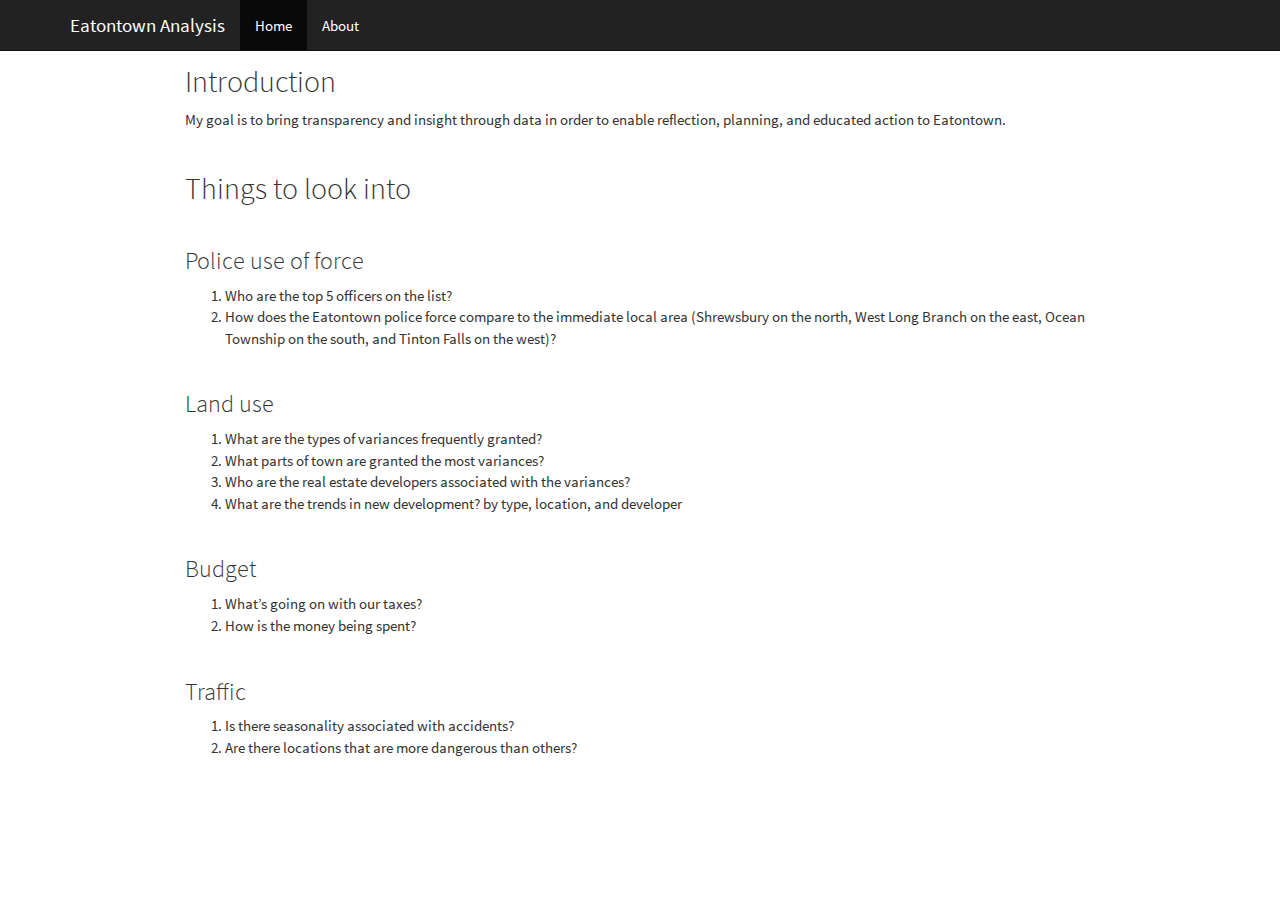
==== commit 577fe04d: "added summary of questions/plans" ====
--- a/docs/index.html
+++ b/docs/index.html
@@ -9,19 +9,17 @@
 <meta http-equiv="X-UA-Compatible" content="IE=EDGE" />
 
 
-<meta name="author" content="Gerrie Diaz" />
-
-<meta name="date" content="2021-11-26" />
-
-<title>speed-and-distance</title>
-
-<script src="[data-uri]"></script>
-<script src="[data-uri]"></script>
+
+
+<title>index.knit</title>
+
+<script src="site_libs/header-attrs-2.11/header-attrs.js"></script>
+<script src="site_libs/jquery-3.6.0/jquery-3.6.0.min.js"></script>
 <meta name="viewport" content="width=device-width, initial-scale=1" />
-<link href="data:text/css,html%7Bfont%2Dfamily%3Asans%2Dserif%3B%2Dwebkit%2Dtext%2Dsize%2Dadjust%3A100%25%3B%2Dms%2Dtext%2Dsize%2Dadjust%3A100%25%7Dbody%7Bmargin%3A0%7Darticle%2Caside%2Cdetails%2Cfigcaption%2Cfigure%2Cfooter%2Cheader%2Chgroup%2Cmain%2Cmenu%2Cnav%2Csection%2Csummary%7Bdisplay%3Ablock%7Daudio%2Ccanvas%2Cprogress%2Cvideo%7Bdisplay%3Ainline%2Dblock%3Bvertical%2Dalign%3Abaseline%7Daudio%3Anot%28%5Bcontrols%5D%29%7Bdisplay%3Anone%3Bheight%3A0%7D%5Bhidden%5D%2Ctemplate%7Bdisplay%3Anone%7Da%7Bbackground%2Dcolor%3Atransparent%7Da%3Aactive%2Ca%3Ahover%7Boutline%3A0%7Dabbr%5Btitle%5D%7Bborder%2Dbottom%3A1px%20dotted%7Db%2Cstrong%7Bfont%2Dweight%3A700%7Ddfn%7Bfont%2Dstyle%3Aitalic%7Dh1%7Bmargin%3A%2E67em%200%3Bfont%2Dsize%3A2em%7Dmark%7Bcolor%3A%23000%3Bbackground%3A%23ff0%7Dsmall%7Bfont%2Dsize%3A80%25%7Dsub%2Csup%7Bposition%3Arelative%3Bfont%2Dsize%3A75%25%3Bline%2Dheight%3A0%3Bvertical%2Dalign%3Abaseline%7Dsup%7Btop%3A%2D%2E5em%7Dsub%7Bbottom%3A%2D%2E25em%7Dimg%7Bborder%3A0%7Dsvg%3Anot%28%3Aroot%29%7Boverflow%3Ahidden%7Dfigure%7Bmargin%3A1em%2040px%7Dhr%7Bheight%3A0%3B%2Dwebkit%2Dbox%2Dsizing%3Acontent%2Dbox%3B%2Dmoz%2Dbox%2Dsizing%3Acontent%2Dbox%3Bbox%2Dsizing%3Acontent%2Dbox%7Dpre%7Boverflow%3Aauto%7Dcode%2Ckbd%2Cpre%2Csamp%7Bfont%2Dfamily%3Amonospace%2Cmonospace%3Bfont%2Dsize%3A1em%7Dbutton%2Cinput%2Coptgroup%2Cselect%2Ctextarea%7Bmargin%3A0%3Bfont%3Ainherit%3Bcolor%3Ainherit%7Dbutton%7Boverflow%3Avisible%7Dbutton%2Cselect%7Btext%2Dtransform%3Anone%7Dbutton%2Chtml%20input%5Btype%3Dbutton%5D%2Cinput%5Btype%3Dreset%5D%2Cinput%5Btype%3Dsubmit%5D%7B%2Dwebkit%2Dappearance%3Abutton%3Bcursor%3Apointer%7Dbutton%5Bdisabled%5D%2Chtml%20input%5Bdisabled%5D%7Bcursor%3Adefault%7Dbutton%3A%3A%2Dmoz%2Dfocus%2Dinner%2Cinput%3A%3A%2Dmoz%2Dfocus%2Dinner%7Bpadding%3A0%3Bborder%3A0%7Dinput%7Bline%2Dheight%3Anormal%7Dinput%5Btype%3Dcheckbox%5D%2Cinput%5Btype%3Dradio%5D%7B%2Dwebkit%2Dbox%2Dsizing%3Aborder%2Dbox%3B%2Dmoz%2Dbox%2Dsizing%3Aborder%2Dbox%3Bbox%2Dsizing%3Aborder%2Dbox%3Bpadding%3A0%7Dinput%5Btype%3Dnumber%5D%3A%3A%2Dwebkit%2Dinner%2Dspin%2Dbutton%2Cinput%5Btype%3Dnumber%5D%3A%3A%2Dwebkit%2Douter%2Dspin%2Dbutton%7Bheight%3Aauto%7Dinput%5Btype%3Dsearch%5D%7B%2Dwebkit%2Dbox%2Dsizing%3Acontent%2Dbox%3B%2Dmoz%2Dbox%2Dsizing%3Acontent%2Dbox%3Bbox%2Dsizing%3Acontent%2Dbox%3B%2Dwebkit%2Dappearance%3Atextfield%7Dinput%5Btype%3Dsearch%5D%3A%3A%2Dwebkit%2Dsearch%2Dcancel%2Dbutton%2Cinput%5Btype%3Dsearch%5D%3A%3A%2Dwebkit%2Dsearch%2Ddecoration%7B%2Dwebkit%2Dappearance%3Anone%7Dfieldset%7Bpadding%3A%2E35em%20%2E625em%20%2E75em%3Bmargin%3A0%202px%3Bborder%3A1px%20solid%20silver%7Dlegend%7Bpadding%3A0%3Bborder%3A0%7Dtextarea%7Boverflow%3Aauto%7Doptgroup%7Bfont%2Dweight%3A700%7Dtable%7Bborder%2Dspacing%3A0%3Bborder%2Dcollapse%3Acollapse%7Dtd%2Cth%7Bpadding%3A0%7D%40media%20print%7B%2A%2C%3Aafter%2C%3Abefore%7Bcolor%3A%23000%21important%3Btext%2Dshadow%3Anone%21important%3Bbackground%3A0%200%21important%3B%2Dwebkit%2Dbox%2Dshadow%3Anone%21important%3Bbox%2Dshadow%3Anone%21important%7Da%2Ca%3Avisited%7Btext%2Ddecoration%3Aunderline%7Da%5Bhref%5D%3Aafter%7Bcontent%3A%22%20%28%22%20attr%28href%29%20%22%29%22%7Dabbr%5Btitle%5D%3Aafter%7Bcontent%3A%22%20%28%22%20attr%28title%29%20%22%29%22%7Da%5Bhref%5E%3D%22javascript%3A%22%5D%3Aafter%2Ca%5Bhref%5E%3D%22%23%22%5D%3Aafter%7Bcontent%3A%22%22%7Dblockquote%2Cpre%7Bborder%3A1px%20solid%20%23999%3Bpage%2Dbreak%2Dinside%3Aavoid%7Dthead%7Bdisplay%3Atable%2Dheader%2Dgroup%7Dimg%2Ctr%7Bpage%2Dbreak%2Dinside%3Aavoid%7Dimg%7Bmax%2Dwidth%3A100%25%21important%7Dh2%2Ch3%2Cp%7Borphans%3A3%3Bwidows%3A3%7Dh2%2Ch3%7Bpage%2Dbreak%2Dafter%3Aavoid%7D%2Enavbar%7Bdisplay%3Anone%7D%2Ebtn%3E%2Ecaret%2C%2Edropup%3E%2Ebtn%3E%2Ecaret%7Bborder%2Dtop%2Dcolor%3A%23000%21important%7D%2Elabel%7Bborder%3A1px%20solid%20%23000%7D%2Etable%7Bborder%2Dcollapse%3Acollapse%21important%7D%2Etable%20td%2C%2Etable%20th%7Bbackground%2Dcolor%3A%23fff%21important%7D%2Etable%2Dbordered%20td%2C%2Etable%2Dbordered%20th%7Bborder%3A1px%20solid%20%23ddd%21important%7D%7D%40font%2Dface%7Bfont%2Dfamily%3A%27Glyphicons%20Halflings%27%3Bsrc%3Aurl%28data%3Aapplication%2Fvnd%2Ems%2Dfontobject%3Bbase64%2Cn04AAEFNAAACAAIABAAAAAAABQAAAAAAAAABAJABAAAEAExQAAAAAAAAAAIAAAAAAAAAAAEAAAAAAAAAJxJ%[base64]%2FSEdmjKHUbyow8ATBE40IvWA3vTu8LiABDQ%2BpexwUMcm1SMnNryctQSiI1K5ZnbOlXKmnVV5YvRe6RnNMFNCOs1KNVpn6yZhCJkRtVRNzEufeIq7HgSrcx4S8h%2Fv4vnrrKc6oCNxmSk2uKlZQHBii6iKFoH0746ThvkO1kJHlxjrkxs%2BLWORaDQBEtiYJIR5IB9Bi1UyL4Rmr0BNigNkMzlKQmnofBHviqVzUxwdMb3NdCn69hy%2BpRYVKGVS%2F1tnsqv4LL7wCCPZZAZPT4aCShHjHJVNuXbmMrY5LeQaGnvAkXlVrJgKRAUdFjrWEah9XebPeQMj7KS7DIBAFt8ycgC5PLGUOHSE3ErGZCiViNLL5ZARfywnCoZaKQCu6NuFX42AEeKtKUGnr%2FCm2Cy8tpFhBPMW5Fxi4Qm4TkDWh4IWFDClhU2hRWosUWqcKLlgyXB%2BlSHaWaHiWlBAR8SeSgSPCQxdVQgzUixWKSTrIQEbU94viDctkvX%2BVSjJuUmV8L4CXShI11esnp0pjWNZIyxKHS4wVQ2ime1P4RnhvGw0aDN1OLAXGERsB7buFpFGGBAre4QEQR0HOIO5oYH305G%2BKspT%2FFupEGGafCCwxSe6ZUa%2B073rXHnNdVXE6eWvibUS27XtRzkH838mYLMBmYysZTM0EM3A1fbpCBYFccN1B%2FEnCYu%2FTgCGmr7bMh8GfYL%2BBfcLvB0gRagC09w9elfldaIy%2FhNCBLRgBgtCC7jAF63wLSMAfbfAlEggYU0bUA7ACCJmTDpEmJtI78w4%2FBO7dN7JR7J7ZvbYaUbaILSQsRBiF3HGk5fEg6p9unwLvn98r%2BvnsV%2B372uf1xBLq4qU%2F45fTuqaAP%2BpssmCCCTF0mhEow8ZXZOS8D7Q85JsxZ%2BAzok7B7O%2Ff6J8AzYBySZQB%2FQHYUSA%2BEeQhEWiS6AIQzgcsDiER4MjgMBAWDV4AgQ3g1eBgIdweCQmCjJEMkJ%2BPKRWyFHHmg1Wi%2F6xzUgA0LREoKJChwnQa9B%2B5RQZRB3IlBlkAnxyQNaANwHMowzlYSMCBgnbpzvqpl0iTJNCQidDI9ZrSYNIRBhHtUa5YHMHxyGEik9hDE0AKj72AbTCaxtHPUaKZdAZSnQTyjGqGLsmBStCejApUhg4uBMU6mATujEl%2BKdDPbI6Ag4vLr%2BhjY6lbjBeoLKnZl0UZgRX8gTySOeynZVz1wOq7e1hFGYIq%2BMhrGxDLak0PrwYzSXtcuyhXEhwOYofiW%2BEcI%2Fjw8P6IY6ed%2BetAbuqKp5QIapT77LnAe505lMuqL79a0ut4rWexzFttsOsLDy7zvtQzcq3U1qabe7tB0wHWVXji%2BzDbo8x8HyIRUbXnwUcklFv51fvTymiV%2BMXLSmGH9d9%2BaXpD5X6lao41anWGig7IwIdnoBY2ht%2FpO9mClLo4NdXHAsefqWUKlXJkbqPOFhMoR4aiA1BXqhRNbB2Xwi%2B7u%2FjpAoOpKJ0UX24EsrzMfHXViakCNcKjBxuQX8BO0ZqjJ3xXzf%2B61t2VXOSgJ8xu65QKgtN6FibPmPYsXbJRHHqbgATcSZxBqGiDiU4NNNsYBsKD0MIP%2FOfKnlk%2FLkaid%[base64]%2FgFtuW0wR4cgd%2BZKesSV7QkNE2kw6AV4hoIuC02LGmTomyf8PiO6CZzOTLTPQ%2BHW06H%2Btx%2BbQ8LmDYg1pTFrp2oJXgkZTyeRJZM0C8aE2LpFrNVDuhARsN543%2FFV6klQ6Tv1OoZGXLv0igKrl%2FCmJxRmX7JJbJ998VSIPQRyDBICzl4JJlYHbdql30NvYcOuZ7a10uWRrgoieOdgIm4rlq6vNOQBuqESLbXG5lzdJGHw2m0sDYmODXbYGTfSTGRKpssTO95fothJCjUGQgEL4yKoGAF%2F0SrpUDNn8CBgBcSDQByAeNkCXp4S4Ro2Xh4OeaGRgR66PVOsU8bc6TR5%[base64]%2F1SgRCJ1dk4UdBT7OoyuNgLs0oCd8RnrEIb6QdMxT2QjD4zMrJkfgx5aDMcA4orsTtKCqWb%2FVeyceqa5OGSmB28YwH4rFbkQaLoUN8OQQYnD3w2eXpI4ScQfbCUZiJ4yMOIKLyyTc7BQ4uXUw6Ee6%2FxM%2B4Y67ngNBknxIPwuppgIhFcwJyr6EIj%2BLzNj%2FmfR2vhhRlx0BILZoAYruF0caWQ7YxO66UmeguDREAFHYuC7HJviRgVO6ruJH59h%2FC%2FPkgSle8xNzZJULLWq9JMDTE2fjGE146a1Us6PZDGYle6ldWRqn%2FpdpgHKNGrGIdkRK%2BKPETT9nKT6kLyDI8xd9A1FgWmXWRAIHwZ37WyZHOVyCadJEmMVz0MadMjDrPho%2BEIochkVC2xgGiwwsQ6DMv2P7UXqT4x7CdcYGId2BJQQa85EQKmCmwcRejQ9Bm4oATENFPkxPXILHpMPUyWTI5rjNOsIlmEeMbcOCEqInpXACYQ9DDxmFo9vcmsDblcMtg4tqBerNngkIKaFJmrQAPnq1dEzsMXcwjcHdfdCibcAxxA%2Bq%2Fj9m3LM%2FO7WJka4tSidVCjsvo2lQ%2F2ewyoYyXwAYyr2PlRoR5MpgVmSUIrM3PQxXPbgjBOaDQFIyFMJvx3Pc5RSYj12ySVF9fwFPQu2e2KWVoL9q3Ayv3IzpGHUdvdPdrNUdicjsTQ2ISy7QU3DrEytIjvbzJnAkmANXjAFERA0MUoPF3%2F5KFmW14bBNOhwircYgMqoDpUMcDtCmBE82QM2YtdjVLB4kBuKho%2FbcwQdeboqfQartuU3CsCf%2BcXkgYAqp%2F0Ee3RorAZt0AvvOCSI4JICIlGlsV0bsSid%2FNIEALAAzb6HAgyWHBps6xAOwkJIGcB82CxRQq4sJf3FzA70A%2BTRqcqjEMETCoez3mkPcpnoALs0ugJY8kQwrC%[base64]%2FWDHA60cYFaI%2FPjpzquUqdaYGcIq%2BmLez3WLFFCtNBN2QJcrlcoELgiPku5R5dSlJFaCEqEZle1AQzAKC%2B1SotMcBNyQUFuRHRF6OlimSBgjZeTBCwLyc6A%2BP%2FoFRchXTz5ADknYJHxzrJ5pGuIKRQISU6WyKTBBjD8WozmVYWIsto1AS5rxzKlvJu4E%2FvwOiKxRtCWsDM%2BeTHUrmwrCK5BIfMzGkD%2B0Fk5LzBs0jMYXktNDblB06LMNJ09U8pzSLmo14MS0OMjcdrZ31pyQqxJJpRImlSvfYAK8inkYU52QY2FPEVsjoWewpwhRp5yAuNpkqhdb7ku9Seefl2D0B8SMTFD90xi4CSOwwZy9IKkpMtI3FmFUg3%2FkFutpQGNc3pCR7gvC4sgwbupDu3DyEN%2BW6YGLNM21jpB49irxy9BSlHrVDlnihGKHwPrbVFtc%2Bh1rVQKZduxIyojccZIIcOCmhEnC7UkY68WXKQgLi2JCDQkQWJRQuk60hZp0D3rtCTINSeY9Ej2kIKYfGxwOs4j9qMM7fYZiipzgcf7TamnehqdhsiMiCawXnz4xAbyCkLAx5EGbo3Ax1u3dUIKnTxIaxwQTHehPl3V491H0%2BbC5zgpGz7Io%2BmjdhKlPJ01EeMpM7UsRJMi1nGjmJg35i6bQBAAxjO%2FENJubU2mg3ONySEoWklCwdABETcs7ck3jgiuU9pcKKpbgn%2B3YlzV1FzIkB6pmEDOSSyDfPPlQskznctFji0kpgZjW5RZe6x9kYT4KJcXg0bNiCyif%2BpZACCyRMmYsfiKmN9tSO65F0R2OO6ytlEhY5Sj6uRKfFxw0ijJaAx%2Fk3QgnAFSq27%2F2i4GEBA%2BUvTJKK%2F9eISNvG46Em5RZfjTYLdeD8kdXHyrwId%2FDQZUaMCY4gGbke2C8vfjgV%2FY9kkRQOJIn%2FxM9INZSpiBnqX0Q9GlQPpPKAyO5y%2BW5NMPSRdBCUlmuxl40ZfMCnf2Cp044uI9WLFtCi4YVxKjuRCOBWIb4XbIsGdbo4qtMQnNOQz4XDSui7W%2FN6l54qOynCqD3DpWQ%2BmpD7C40D8BZEWGJX3tlAaZBMj1yjvDYKwCJBa201u6nBKE5UE%2B7QSEhCwrXfbRZylAaAkplhBWX50dumrElePyNMRYUrC99UmcSSNgImhFhDI4BXjMtiqkgizUGCrZ8iwFxU6fQ8GEHCFdLewwxYWxgScAYMdMLmcZR6b7rZl95eQVDGVoUKcRMM1ixXQtXNkBETZkVVPg8LoSrdetHzkuM7DjZRHP02tCxA1fmkXKF3VzfN1pc1cv%2F8lbTIkkYpqKM9VOhp65ktYk%2BQ46myFWBapDfyWUCnsnI00QTBQmuFjMZTcd0V2NQ768Fhpby04k2IzNR1wKabuGJqYWwSly6ocMFGTeeI%2BejsWDYgEvr66QgqdcIbFYDNgsm0x9UHY6SCd5%2B7tpsLpKdvhahIDyYmEJQCqMqtCF6UlrE5GXRmbu%[base64]%2FiOmsLtHSWNUWEGk9hScMPShasUA1AcHOtRZlqMeQ0OzYS9vQvYUjOLrzP07BUAFikcJNMi7gIxEw4pL1G54TcmmmoAQ5s7TGWErJZ2Io4yQ0ljRYhL8H5e62oDtLF8aDpnIvZ5R3GWJyAugdiiJW9hQAVTsnCBHhwu7rkBlBX6r3b7ejEY0k5GGeyKv66v%2B6dg7mcJTrWHbtMywbedYqCQ0FPwoytmSWsL8WTtChZCKKzEF7vP6De4x2BJkkniMgSdWhbeBSLtJZR9CTHetK1xb34AYIJ37OegYIoPVbXgJ%2FqDQK%2BbfCtxQRVKQu77WzOoM6SGL7MaZwCGJVk46aImai9fmam%2BWpHG%2B0BtQPWUgZ7RIAlPq6lkECUhZQ2gqWkMYKcYMYaIc4gYCDFHYa2d1nzp3%2BJ1eCBay8IYZ0wQRKGAqvCuZ%2FUgbQPyllosq%2BXtfKIZOzmeJqRazpmmoP%2F76YfkjzV2NlXTDSBYB04SVlNQsFTbGPk1t%2FI4Jktu0XSgifO2ozFOiwd%2F0SssJDn0dn4xqk4GDTTKX73%2FwQyBLdqgJ%2BWx6AQaba3BA9CKEzjtQYIfAsiYamapq80LAamYjinlKXUkxdpIDk0puXUEYzSalfRibAeDAKpNiqQ0FTwoxuGYzRnisyTotdVTclis1LHRQCy%2FqqL8oUaQzWRxilq5Mi0IJGtMY02cGLD69vGjkj3p6pGePKI8bkBv5evq8SjjyU04vJR2cQXQwSJyoinDsUJHCQ50jrFTT7yRdbdYQMB3MYCb6uBzJ9ewhXYPAIZSXfeEQBZZ3GPN3Nbhh%2FwkvAJLXnQMdi5NYYZ5GHE400GS5rXkOZSQsdZgIbzRnF9ueLnsfQ47wHAsirITnTlkCcuWWIUhJSbpM3wWhXNHvt2xUsKKMpdBSbJnBMcihkoDqAd1Zml%2FR4yrzow1Q2A5G%2Bkzo%2FRhRxQS2lCSDRV8LlYLBOOoo1bF4jwJAwKMK1tWLHlu9i0j4Ig8qVm6wE1DxXwAwQwsaBWUg2pOOol2dHxyt6npwJEdLDDVYyRc2D0HbcbLUJQj8gPevQBUBOUHXPrsAPBERICpnYESeu2OHotpXQxRGlCCtLdIsu23MhZVEoJg8Qumj%2FUMMc34IBqTKLDTp76WzL%2FdMjCxK7MjhiGjeYAC%2Fkj%2FjY%2FRde7hpSM1xChrog6yZ7OWTuD56xBJnGFE%2BpT2ElSyCnJcwVzCjkqeNLfMEJqKW0G7OFIp0G%2B9mh50I9o8k1tpCY0xYqFNIALgIfc2me4n1bmJnRZ89oepgLPT0NTMLNZsvSCZAc3TXaNB07vail36%2FdBySis4m9%2FDR8izaLJW6bWCkVgm5T%2Bius3ZXq4xI%2BGnbveLbdRwF2mNtsrE0JjYc1AXknCOrLSu7Te%2Fr4dPYMCl5qtiHNTn%2BTPbh1jCBHH%2BdMJNhwNgs3nT%2BOhQoQ0vYif56BMG6WowAcHR3DjQolxLzyVekHj00PBAaW7IIAF1EF%2BuRIWyXjQMAs2chdpaKPNaB%2BkSezYt0%2BCA04sOg5vx8Fr7Ofa9sUv87h7SLAUFSzbetCCZ9pmyLt6l6%2FTzoA1%2FZBG9bIUVHLAbi%2FkdBFgYGyGwRQGBpkqCEg2ah9UD6EedEcEL3j4y0BQQCiExEnocA3SZboh%2Bepgd3YsOkHskZwPuQ5OoyA0fTA5AXrHcUOQF%2BzkJHIA7PwCDk1gGVmGUZSSoPhNf%2BTklauz98QofOlCIQ%2FtCD4dosHYPqtPCXB3agggQQIqQJsSkB%2Bqn0rkQ1toJjON%2FOtCIB9RYv3PqRA4C4U68ZMlZn6BdgEvi2ziU%2BTQ6NIw3ej%2BAtDwMGEZk7e2IjxUWKdAxyaw9OCwSmeADTPPleyk6UhGDNXQb%2B%2BW6Uk4q6F7%2Frg6WVTo82IoCxSIsFDrav4EPHphD3u4hR53WKVvYZUwNCCeM4PMBWzK%2BEfIthZOkuAwPo5C5jgoZgn6dUdvx5rIDmd58cXXdKNfw3l%2BwM2UjgrDJeQHhbD7HW2QDoZMCujgIUkk5Fg8VCsdyjOtnGRx8wgKRPZN5dR0zPUyfGZFVihbFRniXZFOZGKPnEQzU3AnD1KfR6weHW2XS6KbPJxUkOTZsAB9vTVp3Le1F8q5l%2BDMcLiIq78jxAImD2pGFw0VHfRatScGlK6SMu8leTmhUSMy8Uhdd6xBiH3Gdman4tjQGLboJfqz6fL2WKHTmrfsKZRYX6BTDjDldKMosaSTLdQS7oDisJNqAUhw1PfTlnacCO8vl8706Km1FROgLDmudzxg%2BEWTiArtHgLsRrAXYWdB0NmToNCJdKm0KWycZQqb%2BMw76Qy29iQ5up%2FX7oyw8QZ75kP5F6iJAJz6KCmqxz8fEa%2FxnsMYcIO%2FvEkGRuMckhr4rIeLrKaXnmIzlNLxbFspOphkcnJdnz%2FChp%2FVlpj2P7jJQmQRwGnltkTV5dbF9fE3%2FfxoSqTROgq9wFUlbuYzYcasE0ouzBo%2BdDCDzxKAfhbAZYxQiHrLzV2iVexnDX%2FQnT1fsT%2Fxuhu1ui5qIytgbGmRoQkeQooO8eJNNZsf0iALur8QxZFH0nCMnjerYQqG1pIfjyVZWxhVRznmmfLG00BcBWJE6hzQWRyFknuJnXuk8A5FRDCulwrWASSNoBtR%2BCtGdkPwYN2o7DOw%2FVGlCZPusRBFXODQdUM5zeHDIVuAJBLqbO%2Ff9Qua%2BpDqEPk230Sob9lEZ8BHiCorjVghuI0lI4JDgHGRDD%2FprQ84B1pVGkIpVUAHCG%2Biz3Bn3qm2AVrYcYWhock4jso5%2BJ7HfHVj4WMIQdGctq3psBCVVzupQOEioBGA2Bk%2BUILT7%2BVoX5mdxxA5fS42gISQVi%2FHTzrgMxu0fY6hE1ocUwwbsbWcezrY2n6S8%2F6cxXkOH4prpmPuFoikTzY7T85C4T2XYlbxLglSv2uLCgFv8Quk%2FwdesUdWPeHYIH0R729JIisN9Apdd4eB10aqwXrPt%2BSu9mA8k8n1sjMwnfsfF2j3jMUzXepSHmZ%2FBfqXvzgUNQQWOXO8YEuFBh4QTYCkOAPxywpYu1VxiDyJmKVcmJPGWk%2Fgc3Pov02StyYDahwmzw3E1gYC9wkupyWfDqDSUMpCTH5e5N8B%2F%2FlHiMuIkTNw4USHrJU67bjXGqNav6PBuQSoqTxc8avHoGmvqNtXzIaoyMIQIiiUHIM64cXieouplhNYln7qgc4wBVAYR104kO%2BCvKqsg4yIUlFNThVUAKZxZt1XA34h3TCUUiXVkZ0w8Hh2R0Z5L0b4LZvPd%2Fp1gi%2F07h8qfwHrByuSxglc9cI4QIg2oqvC%2Fqm0i7tjPLTgDhoWTAKDO2ONW5oe%2B%2FeKB9vZB8K6C25yCZ9RFVMnb6NRdRjyVK57CHHSkJBfnM2%2Fj4ODUwRkqrtBBCrDsDpt8jhZdXoy%2F1BCqw3sSGhgGGy0a5Jw6BP%2FTExoCmNFYjZl248A0osgPyGEmRA%2BfAsqPVaNAfytu0vuQJ7rk3J4kTDTR2AlCHJ5cls26opZM4w3jMULh2YXKpcqGBtuleAlOZnaZGbD6DHzMd6i2oFeJ8z9XYmalg1Szd%2FocZDc1C7Y6vcALJz2lYnTXiWEr2wawtoR4g3jvWUU2Ngjd1cewtFzEvM1NiHZPeLlIXFbBPawxNgMwwAlyNSuGF3zizVeOoC9bag1qRAQKQE%2FEZBWC2J8mnXAN2aTBboZ7HewnObE8CwROudZHmUM5oZ%2FUgd%2FJZQK8lvAm43uDRAbyW8gZ%2BZGq0EVerVGUKUSm%2FIdn8AQHdR4m7bue88WBwft9mSCeMOt1ncBwziOmJYI2ZR7ewNMPiCugmSsE4EyQ%2BQATJG6qORMGd4snEzc6B4shPIo4G1T7PgSm8PY5eUkPdF8JZ0VBtadbHXoJgnEhZQaODPj2gpODKJY5Yp4DOsLBFxWbvXN755KWylJm%2BoOd4zEL9Hpubuy2gyyfxh8oEfFutnYWdfB8PdESLWYvSqbElP9qo3u6KTmkhoacDauMNNjj0oy40DFV7Ql0aZj77xfGl7TJNHnIwgqOkenruYYNo6h724%2BzUQ7%2BvkCpZB%2BpGA562hYQiDxHVWOq0oDQl%2FQsoiY%2BcuI7iWq%2FZIBtHcXJ7kks%2Bh2fCNUPA82BzjnqktNts%2BRLdk1VSu%2BtqEn7QZCCsvEqk6FkfiOYkrsw092J8jsfIuEKypNjLxrKA9kiA19mxBD2suxQKCzwXGws7kEJvlhUiV9tArLIdZW0IORcxEzdzKmjtFhsjKy%2F44XYXdI5noQoRcvjZ1RMPACRqYg2V1%2BOwOepcOknRLLFdYgTkT5UApt%2FJhLM3jeFYprZV%2BZow2g8fP%2BU68hkKFWJj2yBbKqsrp25xkZX1DAjUw52IMYWaOhab8Kp05VrdNftqwRrymWF4OQSjbdfzmRZirK8FMJELEgER2PHjEAN9pGfLhCUiTJFbd5LBkOBMaxLr%2FA1SY9dXFz4RjzoU9ExfJCmx%2FI9FKEGT3n2cmzl2X42L3Jh%2BAbQq6sA%2BSs1kitoa4TAYgKHaoybHUDJ51oETdeI%2F9ThSmjWGkyLi5QAGWhL0BG1UsTyRGRJOldKBrYJeB8ljLJHfATWTEQBXBDnQexOHTB%2BUn44zExFE4vLytcu5NwpWrUxO%2F0ZICUGM7hGABXym0V6ZvDST0E370St9MIWQOTWngeoQHUTdCJUP04spMBMS8LSker9cReVQkULFDIZDFPrhTzBl6sed9wcZQTbL%2BBDqMyaN3RJPh%2Fanbx%2BIv%2BqgQdAa3M9Z5JmvYlh4qop%2BHo1F1W5gbOE9YKLgAnWytXElU4G8GtW47lhgFE6gaSs%2Bgs37sFvi0PPVvA5dnCBgILTwoKd%2F%2BDoL9F6inlM7H4rOTzD79KJgKlZO%2FZgt22UsKhrAaXU5ZcLrAglTVKJEmNJvORGN1vqrcfSMizfpsgbIe9zno%2BgBoKVXgIL%2FVI8dB1O5o%2FR3Suez%2FgD7M781ShjKpIIORM%2FnxG%2BjjhhgPwsn2IoXsPGPqYHXA63zJ07M2GPEykQwJBYLK808qYxuIew4frk52nhCsnCYmXiR6CuapvE1IwRB4%2FQftDbEn%2BAucIr1oxrLabRj9q4ae0%2BfXkHnteAJwXRbVkR0mctVSwEbqhJiMSZUp9DNbEDMmjX22m3ABpkrPQQTP3S1sib5pD2VRKRd%2BeNAjLYyT0hGrdjWJZy24OYXRoWQAIhGBZRxuBFMjjZQhpgrWo8SiFYbojcHO8V5DyscJpLTHyx9Fimassyo5U6WNtquUMYgccaHY5amgR3PQzq3ToNM5ABnoB9kuxsebqmYZm0R9qxJbFXCQ1UPyFIbxoUraTJFDpCk0Wk9GaYJKz%2F6oHwEP0Q14lMtlddQsOAU9zlYdMVHiT7RQP3XCmWYDcHCGbVRHGnHuwzScA0BaSBOGkz3lM8CArjrBsyEoV6Ys4qgDK3ykQQPZ3hCRGNXQTNNXbEb6tDiTDLKOyMzRhCFT%2BmAUmiYbV3YQVqFVp9dorv%2BTsLeCykS2b5yyu8AV7IS9cxcL8z4Kfwp%2BxJyYLv1OsxQCZwTB4a8BZ%2F5EdxTBJthApqyfd9u3ifr%2FWILTqq5VqgwMT9SOxbSGWLQJUUWCVi4k9tho9nEsbUh7U6NUsLmkYFXOhZ0kmamaJLRNJzSj%2Fqn4Mso6zb6iLLBXoaZ6AqeWCjHQm2lztnejYYM2eubnpBdKVLORZhudH3JF1waBJKA9%2BW8EhMj3Kzf0L4vi4k6RoHh3Z5YgmSZmk6ns4fjScjAoL8GoOECgqgYEBYUGFVO4FUv4%2FYtowhEmTs0vrvlD%2FCrisnoBNDAcUi%2FteY7OctFlmARQzjOItrrlKuPO6E2Ox93L4O%2F4DcgV%2FdZ7qR3VBwVQxP1GCieA4RIpweYJ5FoYrHxqRBdJjnqbsikA2Ictbb8vE1GYIo9dacK0REgDX4smy6GAkxlH1yCGGsk%2BtgiDhNKuKu3yNrMdxafmKTF632F8Vx4BNK57GvlFisrkjN9WDAtjsWA0ENT2e2nETUb%2Fn7qwhvGnrHuf5bX6Vh%2Fn3xffU3PeHdR%2BFA92i6ufT3AlyAREoNDh6chiMWTvjKjHDeRhOa9YkOQRq1vQXEMppAQVwHCuIcV2g5rBn6GmZZpTR7vnSD6ZmhdSl176gqKTXu5E%2BYbfL0adwNtHP7dT7t7b46DVZIkzaRJOM%2BS6KcrzYVg%2BT3wSRFRQashjfU18NutrKa%2F7PXbtuJvpIjbgPeqd%2BpjmRw6YKpnANFSQcpzTZgpSNJ6J7uiagAbir%2F8tNXJ%2FOsOnRh6iuIexxrmkIneAgz8QoLmiaJ8sLQrELVK2yn3wOHp57BAZJhDZjTBzyoRAuuZ4eoxHruY1pSb7qq79cIeAdOwin4GdgMeIMHeG%2BFZWYaiUQQyC5b50zKjYw97dFjAeY2I4Bnl105Iku1y0lMA1ZHolLx19uZnRdILcXKlZGQx%2FGdEqSsMRU1BIrFqRcV1qQOOHyxOLXEGcbRtAEsuAC2V4K3p5mFJ22IDWaEkk9ttf5Izb2LkD1MnrSwztXmmD%2FQi%2FEmVEFBfiKGmftsPwVaIoZanlKndMZsIBOskFYpDOq3QUs9aSbAAtL5Dbokus2G4%2FasthNMK5UQKCOhU97oaOYNGsTah%2BjfCKsZnTRn5TbhFX8ghg8CBYt%2FBjeYYYUrtUZ5jVij%2Fop7V5SsbA4mYTOwZ46hqdpbB6Qvq3AS2HHNkC15pTDIcDNGsMPXaBidXYPHc6PJAkRh29Vx8KcgX46LoUQBhRM%2B3SW6Opll%2FwgxxsPgKJKzr5QCmwkUxNbeg6Wj34SUnEzOemSuvS2OetRCO8Tyy%2BQbSKVJcqkia%2BGvDefFwMOmgnD7h81TUtMn%2BmRpyJJ349HhAnoWFTejhpYTL9G8N2nVg1qkXBeoS9Nw2fB27t7trm7d%2FQK7Cr4uoCeOQ7%2F8JfKT77KiDzLImESHw%2F0wf73QeHu74hxv7uihi4fTX%2BXEwAyQG3264dwv17aJ5N335Vt9sdrAXhPOAv8JFvzqyYXwfx8WYJaef1gMl98JRFyl5Mv5Uo%2FoVH5ww5OzLFsiTPDns7fS6EURSSWd%2F92BxMYQ8sBaH%2Bj%2BwthQPdVgDGpTfi%2BJQIWMD8xKqULliRH01rTeyF8x8q%2FGBEEEBrAJMPf25UQwi0b8tmqRXY7kIvNkzrkvRWLnxoGYEJsz8u4oOyMp8cHyaybb1HdMCaLApUE%2B%2F7xLIZGP6H9xuSEXp1zLIdjk5nBaMuV%2FyTDRRP8Y2ww5RO6d2D94o%2B6ucWIqUAvgHIHXhZsmDhjVLczmZ3ca0Cb3PpKwt2UtHVQ0BgFJsqqTsnzZPlKahRUkEu4qmkJt%2Bkqdae76ViWe3STan69yaF9%2BfESD2lcQshLHWVu4ovItXxO69bqC5p1nZLvI8NdQB9s9UNaJGlQ5mG947ipdDA0eTIw%2FA1zEdjWquIsQXXGIVEH0thC5M%2BW9pZe7IhAVnPJkYCCXN5a32HjN6nsvokEqRS44tGIs7s2LVTvcrHAF%2BRVmI8L4HUYk4x%2B67AxSMJKqCg8zrGOgvK9kNMdDrNiUtSWuHFpC8%2Fp5qIQrEo%2FH%2B1l%2F0cAwQ2nKmpWxKcMIuHY44Y6DlkpO48tRuUGBWT0FyHwSKO72Ud%2BtJUfdaZ4CWNijzZtlRa8%2BCkmO%2FEwHYfPZFU%2FhzjFWH7vnzHRMo%2BaF9u8qHSAiEkA2HjoNQPEwHsDKOt6hOoK3Ce%2F%2B%2F9boMWDa44I6FrQhdgS7OnNaSzwxWKZMcyHi6LN4WC6sSj0qm2PSOGBTvDs%2FGWJS6SwEN%2FULwpb4LQo9fYjUfSXRwZkynUazlSpvX9e%2BG2zor8l%2BYaMxSEomDdLHGcD6YVQPegTaA74H8%2BV4WvJkFUrjMLGLlvSZQWvi8%2FQA7yzQ8GPno%2F%2F5SJHRP%2FOqKObPCo81s%2F%2B6WgLqykYpGAgQZhVDEBPXWgU%2FWzFZjKUhSFInufPRiMAUULC6T11yL45ZrRoB4DzOyJShKXaAJIBS9wzLYIoCEcJKQW8GVCx4fihqJ6mshBUXSw3wWVj3grrHQlGNGhIDNNzsxQ3M%2BGWn6ASobIWC%2BLbYOC6UpahVO13Zs2zOzZC8z7FmA05JhUGyBsF4tsG0drcggIFzgg%2Fkpf3%2BCnAXKiMgIE8Jk%2FMhpkc8DUJEUzDSnWlQFme3d0sHZDrg7LavtsEX3cHwjCYA17pMTfx8Ajw9hHscN67hyo%2BRJQ4458RmPywXykkVcW688oVUrQhahpPRvTWPnuI0B%2BSkQu7dCyvLRyFYlC1LG1gRCIvn3rwQeINzZQC2KXq31FaR9UmVV2QeGVqBHjmE%2BVMd3b1fhCynD0pQNhCG6%2FWCDbKPyE7NRQzL3BzQAJ0g09aUzcQA6mUp9iZFK6Sbp%2FYbHjo%2B%2B7%2FWj8S4YNa%2BZdqAw1hDrKWFXv9%2BzaXpf8ZTDSbiqsxnwN%2FCzK5tPkOr4tRh2kY3Bn9JtalbIOI4b3F7F1vPQMfoDcdxMS8CW9m%2FNCW%2FHILTUVWQIPiD0j1A6bo8vsv6P1hCESl2abrSJWDrq5sSzUpwoxaCU9FtJyYH4QFMxDBpkkBR6kn0LMPO%2B5EJ7Z6bCiRoPedRZ%2FP0SSdii7ZnPAtVwwHUidcdyspwncz5uq6vvm4IEDbJVLUFCn%2FLvIHfooUBTkFO130FC7CmmcrKdgDJcid9mvVzsDSibOoXtIf9k6ABle3PmIxejodc4aob0QKS432srrCMndbfD454q52V01G4q913mC5HOsTzWF4h2No1av1VbcUgWAqyoZl%2B11PoFYnNv2HwAODeNRkHj%2B8SF1fcvVBu6MrehHAZK1Gm69ICcTKizykHgGFx7QdowTVAsYEF2tVc0Z6wLryz2FI1sc5By2znJAAmINndoJiB4sfPdPrTC8RnkW7KRCwxC6YvXg5ahMlQuMpoCSXjOlBy0Kij%2BbsCYPbGp8BdCBiLmLSAkEQRaieWo1SYvZIKJGj9Ur%2FeWHjiB7SOVdqMAVmpBvfRiebsFjger7DC%2B8kRFGtNrTrnnGD2GAJb8rQCWkUPYHhwXsjNBSkE6lGWUj5QNhK0DMNM2l%2BkXRZ0KLZaGsFSIdQz%2FHXDxf3%2FTE30%2BDgBKWGWdxElyLccJfEpjsnszECNoDGZpdwdRgCixeg9L4EPhH%2BRptvRMVRaahu4cySjS3P5wxAUCPkmn%2BrhyASpmiTaiDeggaIxYBmtLZDDhiWIJaBgzfCsAGUF1Q1SFZYyXDt9skCaxJsxK2Ms65dmdp5WAZyxik%2FzbrTQk5KmgxCg%2Ff45L0jywebOWUYFJQAJia7XzCV0x89rpp%2Ff3AVWhSPyTanqmik2SkD8A3Ml4NhIGLAjBXtPShwKYfi2eXtrDuKLk4QlSyTw1ftXgwqA2jUuopDl%2B5tfUWZNwBpEPXghzbBggYCw%2Fdhy0ntds2yeHCDKkF%2FYxQjNIL%2FF%2F37jLPHCKBO9ibwYCmuxImIo0ijV2Wbg3kSN2psoe8IsABv3RNFaF9uMyCtCYtqcD%2BqNOhwMlfARQUdJ2tUX%2BMNJqOwIciWalZsmEjt07tfa8ma4cji9sqz%2BQ9hWfmMoKEbIHPOQORbhQRHIsrTYlnVTNvcq1imqmmPDdVDkJgRcTgB8Sb6epCQVmFZe%2BjGDiNJQLWnfx%2BdrTKYjm0G8yH0ZAGMWzEJhUEQ4Maimgf%2Fbkvo8PLVBsZl152y5S8%2BHRDfZIMCbYZ1WDp4yrdchOJw8k6R%2B%2F2pHmydK4NIK2PHdFPHtoLmHxRDwLFb7eB%2BM4zNZcB9NrAgjVyzLM7xyYSY13ykWfIEEd2n5%2FiYp3ZdrCf7fL%2Ben%2BsIJu2W7E30MrAgZBD1rAAbZHPgeAMtKCg3NpSpYQUDWJu9bT3V7tOKv%2BNRiJc8JAKqqgCA%2FPNRBR7ChpiEulyQApMK1AyqcWnpSOmYh6yLiWkGJ2mklCSPIqN7UypWj3dGi5MvsHQ87MrB4VFgypJaFriaHivwcHIpmyi5LhNqtem4q0n8awM19Qk8BOS0EsqGscuuydYsIGsbT5GHnERUiMpKJl4ON7qjB4fEqlGN%2FhCky89232UQCiaeWpDYCJINXjT6xl4Gc7DxRCtgV0i1ma4RgWLsNtnEBRQFqZggCLiuyEydmFd7WlogpkCw5G1x4ft2psm3KAREwVwr1Gzl6RT7FDAqpVal34ewVm3VH4qn5mjGj%2BbYL1NgfLNeXDwtmYSpwzbruDKpTjOdgiIHDVQSb5%2FzBgSMbHLkxWWgghIh9QTFSDILixVwg0Eg1puooBiHAt7DzwJ7m8i8%2Fi%2BjHvKf0QDnnHVkVTIqMvIQImOrzCJwhSR7qYB5gSwL6aWL9hERHCZc4G2%2BJrpgHNB8eCCmcIWIQ6rSdyPCyftXkDlErUkHafHRlkOIjxGbAktz75bnh50dU7YHk%2BMz7wwstg6RFZb%2BTZuSOx1qqP5C66c0mptQmzIC2dlpte7vZrauAMm%2F7RfBYkGtXWGiaWTtwvAQiq2oD4YixPLXE2khB2FRaNRDTk%2B9sZ6K74Ia9VntCpN4BhJGJMT4Z5c5FhSepRCRWmBXqx%2BwhVZC4me4saDs2iNqXMuCl6iAZflH8fscC1sTsy4PHeC%2BXYuqMBMUun5YezKbRKmEPwuK%2BCLzijPEQgfhahQswBBLfg%[base64]%2BRCMlDDbElcjaROLDoualmUIQ88Kekk3iM4OQrADcxi3rJguS4MOIBIgKgXrjd1WkbCdqxJk%2F4efRIFsavZA7KvvJQqp3Iid5Z0NFc5aiMRzGN3vrpBzaMy4JYde3wr96PjN90AYOIbyp6T4zj8LoE66OGcX1Ef4Z3KoWLAUF4BTg7ug%2FAbkG5UNQXAMkQezujSHeir2uTThgd3gpyzDrbnEdDRH2W7U6PeRvBX1ZFMP5RM%2BZu6UUZZD8hDPHldVWntTCNk7To8IeOW9yn2wx0gmurwqC60AOde4r3ETi5pVMSDK8wxhoGAoEX9NLWHIR33VbrbMveii2jAJlrxwytTHbWNu8Y4N8vCCyZjAX%2FpcsfwXbLze2%2BD%2Bu33OGBoJyAAL3jn3RuEcdp5If8O%2Ba4NKWvxOTyDltG0IWoHhwVGe7dKkCWFT%2B%2Btm%2BhaBCikRUUMrMhYKZJKYoVuv%2FbsJzO8DwfVIInQq3g3BYypiz8baogH3r3GwqCwFtZnz4xMjAVOYnyOi5HWbFA8n0qz1OjSpHWFzpQOpvkNETZBGpxN8ybhtqV%2FDMUxd9uFZmBfKXMCn%2FSqkWJyKPnT6lq%2B4zBZni6fYRByJn6OK%2BOgPBGRAJluwGSk4wxjOOzyce%2FPKODwRlsgrVkdcsEiYrqYdXo0Er2GXi2GQZd0tNJT6c9pK1EEJG1zgDJBoTVuCXGAU8BKTvCO%2FcEQ1Wjk3Zzuy90JX4m3O5IlxVFhYkSUwuQB2up7jhvkm%2BbddRQu5F9s0XftGEJ9JSuSk%2BZachCbdU45fEqbugzTIUokwoAKvpUQF%2FCvLbWW5BNQFqFkJg2f30E%2F48StNe5QwBg8zz3YAJ82FZoXBxXSv4QDooDo79NixyglO9AembuBcx5Re3CwOKTHebOPhkmFC7wNaWtoBhFuV4AkEuJ0J%2B1pT0tLkvFVZaNzfhs%2FKd3%2BA9YsImlO4XK4vpCo%2FelHQi%2F9gkFg07xxnuXLt21unCIpDV%2BbbRxb7FC6nWYTsMFF8%2B1LUg4JFjVt3vqbuhHmDKbgQ4e%2BRGizRiO8ky05LQGMdL2IKLSNar0kNG7lHJMaXr5mLdG3nykgj6vB%2FKVijd1ARWkFEf3yiUw1v%2FWaQivVUpIDdSNrrKbjO5NPnxz6qTTGgYg03HgPhDrCFyYZTi3XQw3HXCva39mpLNFtz8AiEhxAJHpWX13gCTAwgm9YTvMeiqetdNQv6IU0hH0G%2BZManTqDLPjyrOse7WiiwOJCG%[base64]%2F6gQKuihPtiUtlCQVPohUgzfezTg8o1b3n9pNZeco1QucaoXe40Fa5JYhqdTspFmxGtW9h5ezLFZs3j%2FN46f%2BS2rjYNC2JySXrnSAFhvAkz9a5L3pza8eYKHNoPrvBRESpxYPJdKVUxBE39nJ1chrAFpy4MMkf0qKgYALctGg1DQI1kIymyeS2AJNT4X240d3IFQb%2F0jQbaHJ2YRK8A%2Bls6WMhWmpCXYG5jqapGs5%2FeOJErxi2%2F2KWVHiPellTgh%2FfNl%2F2KYPKb7DUcAg%2BmCOPQFCiU9Mq%2FWLcU1xxC8aLePFZZlE%2BPCLzf7ey46INWRw2kcXySR9FDgByXzfxiNKwDFbUSMMhALPFSedyjEVM5442GZ4hTrsAEvZxIieSHGSgkwFh%2FnFNdrrFD4tBH4Il7fW6ur4J8Xaz7RW9jgtuPEXQsYk7gcMs2neu3zJwTyUerHKSh1iTBkj2YJh1SSOZL5pLuQbFFAvyO4k1Hxg2h99MTC6cTUkbONQIAnEfGsGkNFWRbuRyyaEZInM5pij73EA9rPIUfU4XoqQpHT9THZkW%2BoKFLvpyvTBMM69tN1Ydwv1LIEhHsC%2BueVG%2Bw%2BkyCPsvV3erRikcscHjZCkccx6VrBkBRusTDDd8847GA7p2Ucy0y0HdSRN6YIBciYa4vuXcAZbQAuSEmzw%2BH%2FAuOx%2BaH%2BtBL88H57D0MsqyiZxhOEQkF%2F8DR1d2hSPMj%2FsNOa5rxcUnBgH8ictv2J%2Bcb4BA4v3MCShdZ2vtK30vAwkobnEWh7rsSyhmos3WC93Gn9C4nnAd%2FPjMMtQfyDNZsOPd6XcAsnBE%2FmRHtHEyJMzJfZFLE9OvQa0i9kUmToJ0ZxknTgdl%2FXPV8xoh0K7wNHHsnBdvFH3sv52lU7UFteseLG%2FVanIvcwycVA7%2BBE1Ulyb20BvwUWZcMTKhaCcmY3ROpvonVMV4N7yBXTL7IDtHzQ4CCcqF66LjF3xUqgErKzolLyCG6Kb7irP%2FMVTCCwGRxfrPGpMMGvPLgJ881PHMNMIO09T5ig7AzZTX%2F5PLlwnJLDAPfuHynSGhV4tPqR3gJ4kg4c06c%2FF1AcjGytKm2Yb5jwMotF7vro4YDLWlnMIpmPg36NgAZsGA0W1spfLSue4xxat0Gdwd0lqDBOgIaMANykwwDKejt5YaNtJYIkrSgu0KjIg0pznY0SCd1qlC6R19g97UrWDoYJGlrvCE05J%2F5wkjpkre727p5PTRX5FGrSBIfJqhJE%2FIS876PaHFkx9pGTH3oaY3jJRvLX9Iy3Edoar7cFvJqyUlOhAEiOSAyYgVEGkzHdug%2BoRHIEOXAExMiTSKU9A6nmRC8mp8iYhwWdP2U%[base64]%2FBQQp1sWlNolpIu4ekxUTBV7NmxOFKEBmmN%2BnA7pvF78%2FRII5ZHA09OAiE%2F66MF6HQ%2BqVEJCHxwymukkNvzqHEh52dULPbVasfQMgTDyBZzx4007YiKdBuUauQOt27Gmy8ISclPmEUCIcuLbkb1mzQSqIa3iE0PJh7UMYQbkpe%2BhXjTJKdldyt2mVPwywoODGJtBV1lJTgMsuSQBlDMwhEKIfrvsxGQjHPCEfNfMAY2oxvyKcKPUbQySkKG6tj9AQyEW3Q5rpaDJ5Sns9ScLKeizPRbvWYAw4bXkrZdmB7CQopCH8NAmqbuciZChHN8lVGaDbCnmddnqO1PQ4ieMYfcSiBE5zzMz%2BJV%2F4eyzrzTEShvqSGzgWimkNxLvUj86iAwcZuIkqdB0VaIB7wncLRmzHkiUQpPBIXbDDLHBlq7vp9xwuC9AiNkIptAYlG7Biyuk8ILdynuUM1cHWJgeB%2BK3wBP%2FineogxkvBNNQ4AkW0hvpBOQGFfeptF2YTR75MexYDUy7Q%2F9uocGsx41O4IZhViw%2F2FvAEuGO5g2kyXBUijAggWM08bRhXg5ijgMwDJy40QeY%2FcQpUDZiIzmvskQpO5G1zyGZA8WByjIQU4jRoFJt56behxtHUUE%2Fom7Rj2psYXGmq3llVOCgGYKNMo4pzwntITtapDqjvQtqpjaJwjHmDzSVGLxMt12gEXAdLi%2FcaHSM3FPRGRf7dB7YC%2BcD2ho6oL2zGDCkjlf%2FDFoQVl8GS%2F56wur3rdV6ggtzZW60MRB3g%2BU1W8o8cvqIpMkctiGVMzXUFI7FacFLrgtdz4mTEr4aRAaQ2AFQaNeG7GX0yOJgMRYFziXdJf24kg%2FgBQIZMG%2FYcPEllRTVNoDYR6oSJ8wQNLuihfw81UpiKPm714bZX1KYjcXJdfclCUOOpvTxr9AAJevTY4HK%2FG7F3mUc3GOAKqh60zM0v34v%2BELyhJZqhkaMA8UMMOU90f8RKEJFj7EqepBVwsRiLbwMo1J2zrE2UYJnsgIAscDmjPjnzI8a719Wxp757wqmSJBjXowhc46QN4RwKIxqEE6E5218OeK7RfcpGjWG1jD7qND%2B%2FGTk6M56Ig4yMsU6LUW1EWE%2BfIYycVV1thldSlbP6ltdC01y3KUfkobkt2q01YYMmxpKRvh1Z48uNKzP%2FIoRIZ%2FF6buOymSnW8gICitpJjKWBscSb9JJKaWkvEkqinAJ2kowKoqkqZftRqfRQlLtKoqvTRDi2vg%2FRrPD%2Fd3a09J8JhGZlEkOM6znTsoMCsuvTmywxTCDhw5dd0GJOHCMPbsj3QLkTE3MInsZsimDQ3HkvthT7U9VA4s6G07sID0FW4SHJmRGwCl%2BMu4xf0ezqeXD2PtPDnwMPo86sbwDV%2B9PWcgFcARUVYm3hrFQrHcgMElFGbSM2A1zUYA3baWfheJp2AINmTJLuoyYD%2FOwA4a6V0ChBN97E8YtDBerUECv0u0TlxR5yhJCXvJxgyM73Bb6pyq0jTFJDZ4p1Am1SA6sh8nADd1hAcGBMfq4d%2FUfwnmBqe0Jun1n1LzrgKuZMAnxA3NtCN7Klf4BH%2B14B7ibBmgt0TGUafVzI4uKlpF7v8NmgNjg90D6QE3tbx8AjSAC%2BOA1YJvclyPKgT27QpIEgVYpbPYGBsnyCNrGz9XUsCHkW1QAHgL2STZk12QGqmvAB0NFteERkvBIH7INDsNW9KKaAYyDMdBEMzJiWaJHZALqDxQDWRntumSDPcplyFiI1oDpT8wbwe01AHhW6%2BvAUUBoGhY3CT2tgwehdPqU%2F4Q7ZLYvhRl%2FogOvR9O2%2BwkkPKW5vCTjD2fHRYXONCoIl4Jh1bZY0ZE1O94mMGn%2FdFSWBWzQ%2FVYk%2BGezi46RgiDv3EshoTmMSlioUK6MQEN8qeyK6FRninyX8ZPeUWjjbMJChn0n%2FyJvrq5bh5UcCAcBYSafTFg7p0jDgrXo2QWLb3WpSOET%2FHh4oSadBTvyDo10IufLzxiMLAnbZ1vcUmj3w7BQuIXjEZXifwukVxrGa9j%2BDXfpi12m1RbzYLg9J2wFergEwOxFyD0%2FJstNK06ZN2XdZSGWxcJODpQHOq4iKqjqkJUmPu1VczL5xTGUfCgLEYyNBCCbMBFT%2FcUP6pE%2FmujnHsSDeWxMbhrNilS5MyYR0nJyzanWXBeVcEQrRIhQeJA6Xt4f2eQESNeLwmC10WJVHqwx8SSyrtAAjpGjidcj1E2FYN0LObUcFQhafUKTiGmHWRHGsFCB%2BHEXgrzJEB5bp0QiF8ZHh11nFX8AboTD0PS4O1LqF8XBks2MpjsQnwKHF6HgaKCVLJtcr0XjqFMRGfKv8tmmykhLRzu%2BvqQ02%2BKpJBjaLt9ye1Ab%2BBbEBhy4EVdIJDrL2naV0o4wU8YZ2Lq04FG1mWCKC%2BUwkXOoAjneU%2FxHplMQo2cXUlrVNqJYczgYlaOEczVCs%2FOCgkyvLmTmdaBJc1iBLuKwmr6qtRnhowngsDxhzKFAi02tf8bmET8BO27ovJKF1plJwm3b0JpMh38%2BxsrXXg7U74QUM8ZCIMOpXujHntKdaRtsgyEZl5MClMVMMMZkZLNxH9%2Bb8fH6%2Bb8Lev30A9TuEVj9CqAdmwAAHBPbfOBFEATAPZ2CS0OH1Pj%2F0Q7PFUcC8hDrxESWdfgFRm%2B7vvWbkEppHB4T%2F1ApWnlTIqQwjcPl0VgS1yHSmD0OdsCVST8CQVwuiew1Y%2Bg3QGFjNMzwRB2DSsAk26cmA8lp2wIU4p93AUBiUHFGOxOajAqD7Gm6NezNDjYzwLOaSXRBYcWipTSONHjUDXCY4mMI8XoVCR%2FRrs%2FJLKXgEx%2BqkmeDlFOD1%2FyTQNDClRuiUyKYCllfMiQiyFkmuTz2vLsBNyRW%2Bxz%2B5FElFxWB28VjYIGZ0Yd%2B5wIjkcoMaggxswbT0pCmckRAErbRlIlcOGdBo4djTNO8FAgQ%2BlT6vPS60BwTRSUAM3ddkEAZiwtEyArrkiDRnS7LJ%2B2hwbzd2YDQagSgACpsovmjil5wfPuXq3GuH0CyE7FK3M4FgRaFoIkaodORrPx1%2BJpI9psyNYIFuJogZa0%2F1AhOWdlHQxdAgbwacsHqPZo8u%2FngAH2GmaTdhYnBfSDbBfh8CHq6Bx5bttP2%2BRdM%2BMAaYaZ0Y%2FADkbNCZuAyAVQa2OcXOeICmDn9Q%2FeFkDeFQg5MgHEDXq%2FtVjj%2Bjtd26nhaaolWxs1ixSUgOBwrDhRIGOLyOVk2%2FBc0UxvseQCO2pQ2i%2BKrfhu%2FWeBovNb5dJxQtJRUDv2mCwYVpNl2efQM9xQHnK0JwLYt%2FU0Wf%2BphiA4uw8G91slC832pmOTCAoZXohg1fewCZqLBhkOUBofBWpMPsqg7XEXgPfAlDo2U5WXjtFdS87PIqClCK5nW6adCeXPkUiTGx0emOIDQqw1yFYGHEVx20xKjJVYe0O8iLmnQr3FA9nSIQilUKtJ4ZAdcTm7%2BExseJauyqo30hs%2B1qSW211A1SFAOUgDlCGq7eTIcMAeyZkV1SQJ4j%2Fe1Smbq4HcjqgFbLAGLyKxlMDMgZavK5NAYH19Olz3la%2FQCTiVelFnU6O%2FGCvykqS%2FwZJDhKN9gBtSOp%2F1SP5VRgJcoVj%2Bkmf2wBgv4gjrgARBWiURYx8xENV3bEVUAAWWD3dYDKAIWk5opaCFCMR5ZjJExiCAw7gYiSZ2rkyTce4eNMY3lfGn%2B8p6%2BvBckGlKEXnA6Eota69OxDO9oOsJoy28BXOR0UoXNRaJD5ceKdlWMJlOFzDdZNpc05tkMGQtqeNF2lttZqNco1VtwXgRstLSQ6tSPChgqtGV5h2DcDReIQadaNRR6AsAYKL5gSFsCJMgfsaZ7DpKh8mg8Wz8V7H%2BgDnLuMxaWEIUPevIbClgap4dqmVWSrPgVYCzAoZHIa5z2Ocx1D%2FGvDOEqMOKLrMefWIbSWHZ6jbgA8qVBhYNHpx0P%2BjAgN5TB3haSifDcApp6yymEi6Ij%2FGsEpDYUgcHATJUYDUAmC1SCkJ4cuZXSAP2DEpQsGUjQmKJfJOvlC2x%2FpChkOyLW7KEoMYc5FDC4v2FGqSoRWiLsbPCiyg1U5yiHZVm1XLkHMMZL11%2Fyxyw0UnGig3MFdZklN5FI%2FqiT65T%2BjOXOdO7XbgWurOAZR6Cv9uu1cm5LjkXX4xi6mWn5r5NjBS0gTliHhMZI2WNqSiSphEtiCAwnafS11JhseDGHYQ5%2BbqWiAYiAv6Jsf79%2FVUs4cIl%2Bn6%2BWOjcgB%2F2l5TreoAV2717JzZbQIR0W1cl%[base64]%2FPhoawJDrGAP0JYWHgAVUByo%2FbGdiv2T2EMg8gsS14%2FrAdzlOYazFE7w4OzxeKiWdm3nSOnQRRKXSlVo8HEAbBfyJMKqoq%2BSCcTSx5NDtbFwNlh8VhjGGDu7JG5%2FTAGAvniQSSUog0pNzTim8Owc6QTuSKSTXlQqwV3eiEnklS3LeSXYPXGK2VgeZBqNcHG6tZHvA3vTINhV0ELuQdp3t1y9%2BogD8Kk%2FW7QoRN1UWPqM4%2BxdygkFDPLoTaumKReKiLWoPHOfY54m3qPx4c%2B4pgY3MRKKbljG8w4wvz8pxk3AqKsy4GMAkAtmRjRMsCxbb4Q2Ds0Ia9ci8cMT6DmsJG00XaHCIS%2Bo3F8YVVeikw13w%2BOEDaCYYhC0ZE54kA4jpjruBr5STWeqQG6M74HHL6TZ3lXrd99ZX%2B%2B7LhNatQaZosuxEf5yRA15S9gPeHskBIq3Gcw81AGb9%2FO53DYi%2F5CsQ51EmEh8Rkg4vOciClpy4d04eYsfr6fyQkBmtD%2BP8sNh6e%2BXYHJXT%2FlkXxT4KXU5F2sGxYyzfniMMQkb9OjDN2C8tRRgTyL7GwozH14PrEUZc6oz05Emne3Ts5EG7WolDmU8OB1LDG3VrpQxp%2BpT0KYV5dGtknU64JhabdqcVQbGZiAxQAnvN1u70y1AnmvOSPgLI6uB4AuDGhmAu3ATkJSw7OtS%2F2ToPjqkaq62%2F7WFG8advGlRRqxB9diP07JrXowKR9tpRa%2BjGJ91zxNTT1h8I2PcSfoUPtd7NejVoH03EUcqSBuFZPkMZhegHyo2ZAITovmm3zAIdGFWxoNNORiMRShgwdYwFzkPw5PA4a5MIIQpmq%2Bnsp3YMuXt%2FGkXxLx%2FP6%2BZJS0lFyz4MunC3eWSGE8xlCQrKvhKUPXr0hjpAN9ZK4PfEDrPMfMbGNWcHDzjA7ngMxTPnT7GMHar%2BgMQQ3NwHCv4zH4BIMYvzsdiERi6gebRmerTsVwZJTRsL8dkZgxgRxmpbgRcud%2BYlCIRpPwHShlUSwuipZnx9QCsEWziVazdDeKSYU5CF7UVPAhLer3CgJOQXl%2Fzh575R5rsrmRnKAzq4POFdgbYBuEviM4%2BLVC15ssLNFghbTtHWerS1hDt5s4qkLUha%2FqpZXhWh1C6lTQAqCNQnaDjS7UGFBC6wTu8yFnKJnExCnAs3Ok9yj5KpfZESQ4lTy5pTGTnkAUpxI%2ByjEldJfSo4y0QhG4i4IwkRFGcjWY8%2BEzgYYJUK7BXQksLxAww%2FYYWBMhJILB9e8ePEJ4OP7z%2B4%2FwOQDl64iOYDp26DaONPxpKtBxq%2FaTzRGarm3VkPYTLJKx6Z%2FMw2YbBGseJhPMwhhNswrIkyvV2BYzrvZbxLpKwcWJhYmFtVZ%2BlPEq91FzVp1HlQY1bZVLqeNR9SAUn6n0E28k%2FUuGkNpP1DBI5ch%2FEehZfjUQ9aE41NhETExoPT2gGQz0IhWJbEOvTQ4wgcXCHHFBhewYUiFHuhRSAUVmEHeCRQHQkXGFwkAgyzREJCVN7TRnTon36Zw3tPhx4EALwNdwDv%2BJ41YSP4B2CQqz0EFgARZ4ESgBHQgROwAVn9GTI%2BHYexTUevLUeta4%2FDqKrbMVS%2BYqb8hUwYCrlgKtmAq1YCrFgKrd4qpXiqZcKn1oqdWipjYKpWwVPVYqW6xUpVipKqFR3QKjagVEtAqHpxUMTitsnFaJOKx2cVhswq35RVpyiq9lFVNIKnOQVMkgqtYxVNxiqQjFS7GKlSIVIsQqPIhUWwioigFQ%2B%2BKkN8VHr49HDw9Ebo9EDo9DTo9Crg9BDg9%2FWx7gWx7YWwlobYrOGxWPNisAaAHEyALpkAVDIAeWAArsABVXACYuAD5cAF6wAKFQAQqgAbVAAsoAAlQAUaYAfkwAvogBWQACOgAD9AAHSAAKT4GUdMiOvFngBTwCn2AZ7Dv6B6k%2F90B8%2ByRnkV144AIBoAMTQATGgAjNAA4YABgwABZgB%[base64]%2Fn6j0cS%2Ba2gEU8gIHJ%2BBwfgZX4GL%2BBd%2FgW34FZ%2BBS%2FgUH4FN6BTegTvoEv6BJegRnYEF2A79gOvYDl2BdEjCkqkGtwXp0LNToIskOTXzh%2FF062yJ7AAAAEDAWAAABWhJ%2BKPEIJgBFxMVP7w2QJBGHASQnOBKXKFIdUK4igKA9IEaYJg%29%3Bsrc%3Aurl%28data%3Aapplication%2Fvnd%2Ems%2Dfontobject%3Bbase64%2Cn04AAEFNAAACAAIABAAAAAAABQAAAAAAAAABAJABAAAEAExQAAAAAAAAAAIAAAAAAAAAAAEAAAAAAAAAJxJ%[base64]%2FSEdmjKHUbyow8ATBE40IvWA3vTu8LiABDQ%2BpexwUMcm1SMnNryctQSiI1K5ZnbOlXKmnVV5YvRe6RnNMFNCOs1KNVpn6yZhCJkRtVRNzEufeIq7HgSrcx4S8h%2Fv4vnrrKc6oCNxmSk2uKlZQHBii6iKFoH0746ThvkO1kJHlxjrkxs%2BLWORaDQBEtiYJIR5IB9Bi1UyL4Rmr0BNigNkMzlKQmnofBHviqVzUxwdMb3NdCn69hy%2BpRYVKGVS%2F1tnsqv4LL7wCCPZZAZPT4aCShHjHJVNuXbmMrY5LeQaGnvAkXlVrJgKRAUdFjrWEah9XebPeQMj7KS7DIBAFt8ycgC5PLGUOHSE3ErGZCiViNLL5ZARfywnCoZaKQCu6NuFX42AEeKtKUGnr%2FCm2Cy8tpFhBPMW5Fxi4Qm4TkDWh4IWFDClhU2hRWosUWqcKLlgyXB%2BlSHaWaHiWlBAR8SeSgSPCQxdVQgzUixWKSTrIQEbU94viDctkvX%2BVSjJuUmV8L4CXShI11esnp0pjWNZIyxKHS4wVQ2ime1P4RnhvGw0aDN1OLAXGERsB7buFpFGGBAre4QEQR0HOIO5oYH305G%2BKspT%2FFupEGGafCCwxSe6ZUa%2B073rXHnNdVXE6eWvibUS27XtRzkH838mYLMBmYysZTM0EM3A1fbpCBYFccN1B%2FEnCYu%2FTgCGmr7bMh8GfYL%2BBfcLvB0gRagC09w9elfldaIy%2FhNCBLRgBgtCC7jAF63wLSMAfbfAlEggYU0bUA7ACCJmTDpEmJtI78w4%2FBO7dN7JR7J7ZvbYaUbaILSQsRBiF3HGk5fEg6p9unwLvn98r%2BvnsV%2B372uf1xBLq4qU%2F45fTuqaAP%2BpssmCCCTF0mhEow8ZXZOS8D7Q85JsxZ%2BAzok7B7O%2Ff6J8AzYBySZQB%2FQHYUSA%2BEeQhEWiS6AIQzgcsDiER4MjgMBAWDV4AgQ3g1eBgIdweCQmCjJEMkJ%2BPKRWyFHHmg1Wi%2F6xzUgA0LREoKJChwnQa9B%2B5RQZRB3IlBlkAnxyQNaANwHMowzlYSMCBgnbpzvqpl0iTJNCQidDI9ZrSYNIRBhHtUa5YHMHxyGEik9hDE0AKj72AbTCaxtHPUaKZdAZSnQTyjGqGLsmBStCejApUhg4uBMU6mATujEl%2BKdDPbI6Ag4vLr%2BhjY6lbjBeoLKnZl0UZgRX8gTySOeynZVz1wOq7e1hFGYIq%2BMhrGxDLak0PrwYzSXtcuyhXEhwOYofiW%2BEcI%2Fjw8P6IY6ed%2BetAbuqKp5QIapT77LnAe505lMuqL79a0ut4rWexzFttsOsLDy7zvtQzcq3U1qabe7tB0wHWVXji%2BzDbo8x8HyIRUbXnwUcklFv51fvTymiV%2BMXLSmGH9d9%2BaXpD5X6lao41anWGig7IwIdnoBY2ht%2FpO9mClLo4NdXHAsefqWUKlXJkbqPOFhMoR4aiA1BXqhRNbB2Xwi%2B7u%2FjpAoOpKJ0UX24EsrzMfHXViakCNcKjBxuQX8BO0ZqjJ3xXzf%2B61t2VXOSgJ8xu65QKgtN6FibPmPYsXbJRHHqbgATcSZxBqGiDiU4NNNsYBsKD0MIP%2FOfKnlk%2FLkaid%[base64]%2FgFtuW0wR4cgd%2BZKesSV7QkNE2kw6AV4hoIuC02LGmTomyf8PiO6CZzOTLTPQ%2BHW06H%2Btx%2BbQ8LmDYg1pTFrp2oJXgkZTyeRJZM0C8aE2LpFrNVDuhARsN543%2FFV6klQ6Tv1OoZGXLv0igKrl%2FCmJxRmX7JJbJ998VSIPQRyDBICzl4JJlYHbdql30NvYcOuZ7a10uWRrgoieOdgIm4rlq6vNOQBuqESLbXG5lzdJGHw2m0sDYmODXbYGTfSTGRKpssTO95fothJCjUGQgEL4yKoGAF%2F0SrpUDNn8CBgBcSDQByAeNkCXp4S4Ro2Xh4OeaGRgR66PVOsU8bc6TR5%[base64]%2F1SgRCJ1dk4UdBT7OoyuNgLs0oCd8RnrEIb6QdMxT2QjD4zMrJkfgx5aDMcA4orsTtKCqWb%2FVeyceqa5OGSmB28YwH4rFbkQaLoUN8OQQYnD3w2eXpI4ScQfbCUZiJ4yMOIKLyyTc7BQ4uXUw6Ee6%2FxM%2B4Y67ngNBknxIPwuppgIhFcwJyr6EIj%2BLzNj%2FmfR2vhhRlx0BILZoAYruF0caWQ7YxO66UmeguDREAFHYuC7HJviRgVO6ruJH59h%2FC%2FPkgSle8xNzZJULLWq9JMDTE2fjGE146a1Us6PZDGYle6ldWRqn%2FpdpgHKNGrGIdkRK%2BKPETT9nKT6kLyDI8xd9A1FgWmXWRAIHwZ37WyZHOVyCadJEmMVz0MadMjDrPho%2BEIochkVC2xgGiwwsQ6DMv2P7UXqT4x7CdcYGId2BJQQa85EQKmCmwcRejQ9Bm4oATENFPkxPXILHpMPUyWTI5rjNOsIlmEeMbcOCEqInpXACYQ9DDxmFo9vcmsDblcMtg4tqBerNngkIKaFJmrQAPnq1dEzsMXcwjcHdfdCibcAxxA%2Bq%2Fj9m3LM%2FO7WJka4tSidVCjsvo2lQ%2F2ewyoYyXwAYyr2PlRoR5MpgVmSUIrM3PQxXPbgjBOaDQFIyFMJvx3Pc5RSYj12ySVF9fwFPQu2e2KWVoL9q3Ayv3IzpGHUdvdPdrNUdicjsTQ2ISy7QU3DrEytIjvbzJnAkmANXjAFERA0MUoPF3%2F5KFmW14bBNOhwircYgMqoDpUMcDtCmBE82QM2YtdjVLB4kBuKho%2FbcwQdeboqfQartuU3CsCf%2BcXkgYAqp%2F0Ee3RorAZt0AvvOCSI4JICIlGlsV0bsSid%2FNIEALAAzb6HAgyWHBps6xAOwkJIGcB82CxRQq4sJf3FzA70A%2BTRqcqjEMETCoez3mkPcpnoALs0ugJY8kQwrC%[base64]%2FWDHA60cYFaI%2FPjpzquUqdaYGcIq%2BmLez3WLFFCtNBN2QJcrlcoELgiPku5R5dSlJFaCEqEZle1AQzAKC%2B1SotMcBNyQUFuRHRF6OlimSBgjZeTBCwLyc6A%2BP%2FoFRchXTz5ADknYJHxzrJ5pGuIKRQISU6WyKTBBjD8WozmVYWIsto1AS5rxzKlvJu4E%2FvwOiKxRtCWsDM%2BeTHUrmwrCK5BIfMzGkD%2B0Fk5LzBs0jMYXktNDblB06LMNJ09U8pzSLmo14MS0OMjcdrZ31pyQqxJJpRImlSvfYAK8inkYU52QY2FPEVsjoWewpwhRp5yAuNpkqhdb7ku9Seefl2D0B8SMTFD90xi4CSOwwZy9IKkpMtI3FmFUg3%2FkFutpQGNc3pCR7gvC4sgwbupDu3DyEN%2BW6YGLNM21jpB49irxy9BSlHrVDlnihGKHwPrbVFtc%2Bh1rVQKZduxIyojccZIIcOCmhEnC7UkY68WXKQgLi2JCDQkQWJRQuk60hZp0D3rtCTINSeY9Ej2kIKYfGxwOs4j9qMM7fYZiipzgcf7TamnehqdhsiMiCawXnz4xAbyCkLAx5EGbo3Ax1u3dUIKnTxIaxwQTHehPl3V491H0%2BbC5zgpGz7Io%2BmjdhKlPJ01EeMpM7UsRJMi1nGjmJg35i6bQBAAxjO%2FENJubU2mg3ONySEoWklCwdABETcs7ck3jgiuU9pcKKpbgn%2B3YlzV1FzIkB6pmEDOSSyDfPPlQskznctFji0kpgZjW5RZe6x9kYT4KJcXg0bNiCyif%2BpZACCyRMmYsfiKmN9tSO65F0R2OO6ytlEhY5Sj6uRKfFxw0ijJaAx%2Fk3QgnAFSq27%2F2i4GEBA%2BUvTJKK%2F9eISNvG46Em5RZfjTYLdeD8kdXHyrwId%2FDQZUaMCY4gGbke2C8vfjgV%2FY9kkRQOJIn%2FxM9INZSpiBnqX0Q9GlQPpPKAyO5y%2BW5NMPSRdBCUlmuxl40ZfMCnf2Cp044uI9WLFtCi4YVxKjuRCOBWIb4XbIsGdbo4qtMQnNOQz4XDSui7W%2FN6l54qOynCqD3DpWQ%2BmpD7C40D8BZEWGJX3tlAaZBMj1yjvDYKwCJBa201u6nBKE5UE%2B7QSEhCwrXfbRZylAaAkplhBWX50dumrElePyNMRYUrC99UmcSSNgImhFhDI4BXjMtiqkgizUGCrZ8iwFxU6fQ8GEHCFdLewwxYWxgScAYMdMLmcZR6b7rZl95eQVDGVoUKcRMM1ixXQtXNkBETZkVVPg8LoSrdetHzkuM7DjZRHP02tCxA1fmkXKF3VzfN1pc1cv%2F8lbTIkkYpqKM9VOhp65ktYk%2BQ46myFWBapDfyWUCnsnI00QTBQmuFjMZTcd0V2NQ768Fhpby04k2IzNR1wKabuGJqYWwSly6ocMFGTeeI%2BejsWDYgEvr66QgqdcIbFYDNgsm0x9UHY6SCd5%2B7tpsLpKdvhahIDyYmEJQCqMqtCF6UlrE5GXRmbu%[base64]%2FiOmsLtHSWNUWEGk9hScMPShasUA1AcHOtRZlqMeQ0OzYS9vQvYUjOLrzP07BUAFikcJNMi7gIxEw4pL1G54TcmmmoAQ5s7TGWErJZ2Io4yQ0ljRYhL8H5e62oDtLF8aDpnIvZ5R3GWJyAugdiiJW9hQAVTsnCBHhwu7rkBlBX6r3b7ejEY0k5GGeyKv66v%2B6dg7mcJTrWHbtMywbedYqCQ0FPwoytmSWsL8WTtChZCKKzEF7vP6De4x2BJkkniMgSdWhbeBSLtJZR9CTHetK1xb34AYIJ37OegYIoPVbXgJ%2FqDQK%2BbfCtxQRVKQu77WzOoM6SGL7MaZwCGJVk46aImai9fmam%2BWpHG%2B0BtQPWUgZ7RIAlPq6lkECUhZQ2gqWkMYKcYMYaIc4gYCDFHYa2d1nzp3%2BJ1eCBay8IYZ0wQRKGAqvCuZ%2FUgbQPyllosq%2BXtfKIZOzmeJqRazpmmoP%2F76YfkjzV2NlXTDSBYB04SVlNQsFTbGPk1t%2FI4Jktu0XSgifO2ozFOiwd%2F0SssJDn0dn4xqk4GDTTKX73%2FwQyBLdqgJ%2BWx6AQaba3BA9CKEzjtQYIfAsiYamapq80LAamYjinlKXUkxdpIDk0puXUEYzSalfRibAeDAKpNiqQ0FTwoxuGYzRnisyTotdVTclis1LHRQCy%2FqqL8oUaQzWRxilq5Mi0IJGtMY02cGLD69vGjkj3p6pGePKI8bkBv5evq8SjjyU04vJR2cQXQwSJyoinDsUJHCQ50jrFTT7yRdbdYQMB3MYCb6uBzJ9ewhXYPAIZSXfeEQBZZ3GPN3Nbhh%2FwkvAJLXnQMdi5NYYZ5GHE400GS5rXkOZSQsdZgIbzRnF9ueLnsfQ47wHAsirITnTlkCcuWWIUhJSbpM3wWhXNHvt2xUsKKMpdBSbJnBMcihkoDqAd1Zml%2FR4yrzow1Q2A5G%2Bkzo%2FRhRxQS2lCSDRV8LlYLBOOoo1bF4jwJAwKMK1tWLHlu9i0j4Ig8qVm6wE1DxXwAwQwsaBWUg2pOOol2dHxyt6npwJEdLDDVYyRc2D0HbcbLUJQj8gPevQBUBOUHXPrsAPBERICpnYESeu2OHotpXQxRGlCCtLdIsu23MhZVEoJg8Qumj%2FUMMc34IBqTKLDTp76WzL%2FdMjCxK7MjhiGjeYAC%2Fkj%2FjY%2FRde7hpSM1xChrog6yZ7OWTuD56xBJnGFE%2BpT2ElSyCnJcwVzCjkqeNLfMEJqKW0G7OFIp0G%2B9mh50I9o8k1tpCY0xYqFNIALgIfc2me4n1bmJnRZ89oepgLPT0NTMLNZsvSCZAc3TXaNB07vail36%2FdBySis4m9%2FDR8izaLJW6bWCkVgm5T%2Bius3ZXq4xI%2BGnbveLbdRwF2mNtsrE0JjYc1AXknCOrLSu7Te%2Fr4dPYMCl5qtiHNTn%2BTPbh1jCBHH%2BdMJNhwNgs3nT%2BOhQoQ0vYif56BMG6WowAcHR3DjQolxLzyVekHj00PBAaW7IIAF1EF%2BuRIWyXjQMAs2chdpaKPNaB%2BkSezYt0%2BCA04sOg5vx8Fr7Ofa9sUv87h7SLAUFSzbetCCZ9pmyLt6l6%2FTzoA1%2FZBG9bIUVHLAbi%2FkdBFgYGyGwRQGBpkqCEg2ah9UD6EedEcEL3j4y0BQQCiExEnocA3SZboh%2Bepgd3YsOkHskZwPuQ5OoyA0fTA5AXrHcUOQF%2BzkJHIA7PwCDk1gGVmGUZSSoPhNf%2BTklauz98QofOlCIQ%2FtCD4dosHYPqtPCXB3agggQQIqQJsSkB%2Bqn0rkQ1toJjON%2FOtCIB9RYv3PqRA4C4U68ZMlZn6BdgEvi2ziU%2BTQ6NIw3ej%2BAtDwMGEZk7e2IjxUWKdAxyaw9OCwSmeADTPPleyk6UhGDNXQb%2B%2BW6Uk4q6F7%2Frg6WVTo82IoCxSIsFDrav4EPHphD3u4hR53WKVvYZUwNCCeM4PMBWzK%2BEfIthZOkuAwPo5C5jgoZgn6dUdvx5rIDmd58cXXdKNfw3l%2BwM2UjgrDJeQHhbD7HW2QDoZMCujgIUkk5Fg8VCsdyjOtnGRx8wgKRPZN5dR0zPUyfGZFVihbFRniXZFOZGKPnEQzU3AnD1KfR6weHW2XS6KbPJxUkOTZsAB9vTVp3Le1F8q5l%2BDMcLiIq78jxAImD2pGFw0VHfRatScGlK6SMu8leTmhUSMy8Uhdd6xBiH3Gdman4tjQGLboJfqz6fL2WKHTmrfsKZRYX6BTDjDldKMosaSTLdQS7oDisJNqAUhw1PfTlnacCO8vl8706Km1FROgLDmudzxg%2BEWTiArtHgLsRrAXYWdB0NmToNCJdKm0KWycZQqb%2BMw76Qy29iQ5up%2FX7oyw8QZ75kP5F6iJAJz6KCmqxz8fEa%2FxnsMYcIO%2FvEkGRuMckhr4rIeLrKaXnmIzlNLxbFspOphkcnJdnz%2FChp%2FVlpj2P7jJQmQRwGnltkTV5dbF9fE3%2FfxoSqTROgq9wFUlbuYzYcasE0ouzBo%2BdDCDzxKAfhbAZYxQiHrLzV2iVexnDX%2FQnT1fsT%2Fxuhu1ui5qIytgbGmRoQkeQooO8eJNNZsf0iALur8QxZFH0nCMnjerYQqG1pIfjyVZWxhVRznmmfLG00BcBWJE6hzQWRyFknuJnXuk8A5FRDCulwrWASSNoBtR%2BCtGdkPwYN2o7DOw%2FVGlCZPusRBFXODQdUM5zeHDIVuAJBLqbO%2Ff9Qua%2BpDqEPk230Sob9lEZ8BHiCorjVghuI0lI4JDgHGRDD%2FprQ84B1pVGkIpVUAHCG%2Biz3Bn3qm2AVrYcYWhock4jso5%2BJ7HfHVj4WMIQdGctq3psBCVVzupQOEioBGA2Bk%2BUILT7%2BVoX5mdxxA5fS42gISQVi%2FHTzrgMxu0fY6hE1ocUwwbsbWcezrY2n6S8%2F6cxXkOH4prpmPuFoikTzY7T85C4T2XYlbxLglSv2uLCgFv8Quk%2FwdesUdWPeHYIH0R729JIisN9Apdd4eB10aqwXrPt%2BSu9mA8k8n1sjMwnfsfF2j3jMUzXepSHmZ%2FBfqXvzgUNQQWOXO8YEuFBh4QTYCkOAPxywpYu1VxiDyJmKVcmJPGWk%2Fgc3Pov02StyYDahwmzw3E1gYC9wkupyWfDqDSUMpCTH5e5N8B%2F%2FlHiMuIkTNw4USHrJU67bjXGqNav6PBuQSoqTxc8avHoGmvqNtXzIaoyMIQIiiUHIM64cXieouplhNYln7qgc4wBVAYR104kO%2BCvKqsg4yIUlFNThVUAKZxZt1XA34h3TCUUiXVkZ0w8Hh2R0Z5L0b4LZvPd%2Fp1gi%2F07h8qfwHrByuSxglc9cI4QIg2oqvC%2Fqm0i7tjPLTgDhoWTAKDO2ONW5oe%2B%2FeKB9vZB8K6C25yCZ9RFVMnb6NRdRjyVK57CHHSkJBfnM2%2Fj4ODUwRkqrtBBCrDsDpt8jhZdXoy%2F1BCqw3sSGhgGGy0a5Jw6BP%2FTExoCmNFYjZl248A0osgPyGEmRA%2BfAsqPVaNAfytu0vuQJ7rk3J4kTDTR2AlCHJ5cls26opZM4w3jMULh2YXKpcqGBtuleAlOZnaZGbD6DHzMd6i2oFeJ8z9XYmalg1Szd%2FocZDc1C7Y6vcALJz2lYnTXiWEr2wawtoR4g3jvWUU2Ngjd1cewtFzEvM1NiHZPeLlIXFbBPawxNgMwwAlyNSuGF3zizVeOoC9bag1qRAQKQE%2FEZBWC2J8mnXAN2aTBboZ7HewnObE8CwROudZHmUM5oZ%2FUgd%2FJZQK8lvAm43uDRAbyW8gZ%2BZGq0EVerVGUKUSm%2FIdn8AQHdR4m7bue88WBwft9mSCeMOt1ncBwziOmJYI2ZR7ewNMPiCugmSsE4EyQ%2BQATJG6qORMGd4snEzc6B4shPIo4G1T7PgSm8PY5eUkPdF8JZ0VBtadbHXoJgnEhZQaODPj2gpODKJY5Yp4DOsLBFxWbvXN755KWylJm%2BoOd4zEL9Hpubuy2gyyfxh8oEfFutnYWdfB8PdESLWYvSqbElP9qo3u6KTmkhoacDauMNNjj0oy40DFV7Ql0aZj77xfGl7TJNHnIwgqOkenruYYNo6h724%2BzUQ7%2BvkCpZB%2BpGA562hYQiDxHVWOq0oDQl%2FQsoiY%2BcuI7iWq%2FZIBtHcXJ7kks%2Bh2fCNUPA82BzjnqktNts%2BRLdk1VSu%2BtqEn7QZCCsvEqk6FkfiOYkrsw092J8jsfIuEKypNjLxrKA9kiA19mxBD2suxQKCzwXGws7kEJvlhUiV9tArLIdZW0IORcxEzdzKmjtFhsjKy%2F44XYXdI5noQoRcvjZ1RMPACRqYg2V1%2BOwOepcOknRLLFdYgTkT5UApt%2FJhLM3jeFYprZV%2BZow2g8fP%2BU68hkKFWJj2yBbKqsrp25xkZX1DAjUw52IMYWaOhab8Kp05VrdNftqwRrymWF4OQSjbdfzmRZirK8FMJELEgER2PHjEAN9pGfLhCUiTJFbd5LBkOBMaxLr%2FA1SY9dXFz4RjzoU9ExfJCmx%2FI9FKEGT3n2cmzl2X42L3Jh%2BAbQq6sA%2BSs1kitoa4TAYgKHaoybHUDJ51oETdeI%2F9ThSmjWGkyLi5QAGWhL0BG1UsTyRGRJOldKBrYJeB8ljLJHfATWTEQBXBDnQexOHTB%2BUn44zExFE4vLytcu5NwpWrUxO%2F0ZICUGM7hGABXym0V6ZvDST0E370St9MIWQOTWngeoQHUTdCJUP04spMBMS8LSker9cReVQkULFDIZDFPrhTzBl6sed9wcZQTbL%2BBDqMyaN3RJPh%2Fanbx%2BIv%2BqgQdAa3M9Z5JmvYlh4qop%2BHo1F1W5gbOE9YKLgAnWytXElU4G8GtW47lhgFE6gaSs%2Bgs37sFvi0PPVvA5dnCBgILTwoKd%2F%2BDoL9F6inlM7H4rOTzD79KJgKlZO%2FZgt22UsKhrAaXU5ZcLrAglTVKJEmNJvORGN1vqrcfSMizfpsgbIe9zno%2BgBoKVXgIL%2FVI8dB1O5o%2FR3Suez%2FgD7M781ShjKpIIORM%2FnxG%2BjjhhgPwsn2IoXsPGPqYHXA63zJ07M2GPEykQwJBYLK808qYxuIew4frk52nhCsnCYmXiR6CuapvE1IwRB4%2FQftDbEn%2BAucIr1oxrLabRj9q4ae0%2BfXkHnteAJwXRbVkR0mctVSwEbqhJiMSZUp9DNbEDMmjX22m3ABpkrPQQTP3S1sib5pD2VRKRd%2BeNAjLYyT0hGrdjWJZy24OYXRoWQAIhGBZRxuBFMjjZQhpgrWo8SiFYbojcHO8V5DyscJpLTHyx9Fimassyo5U6WNtquUMYgccaHY5amgR3PQzq3ToNM5ABnoB9kuxsebqmYZm0R9qxJbFXCQ1UPyFIbxoUraTJFDpCk0Wk9GaYJKz%2F6oHwEP0Q14lMtlddQsOAU9zlYdMVHiT7RQP3XCmWYDcHCGbVRHGnHuwzScA0BaSBOGkz3lM8CArjrBsyEoV6Ys4qgDK3ykQQPZ3hCRGNXQTNNXbEb6tDiTDLKOyMzRhCFT%2BmAUmiYbV3YQVqFVp9dorv%2BTsLeCykS2b5yyu8AV7IS9cxcL8z4Kfwp%2BxJyYLv1OsxQCZwTB4a8BZ%2F5EdxTBJthApqyfd9u3ifr%2FWILTqq5VqgwMT9SOxbSGWLQJUUWCVi4k9tho9nEsbUh7U6NUsLmkYFXOhZ0kmamaJLRNJzSj%2Fqn4Mso6zb6iLLBXoaZ6AqeWCjHQm2lztnejYYM2eubnpBdKVLORZhudH3JF1waBJKA9%2BW8EhMj3Kzf0L4vi4k6RoHh3Z5YgmSZmk6ns4fjScjAoL8GoOECgqgYEBYUGFVO4FUv4%2FYtowhEmTs0vrvlD%2FCrisnoBNDAcUi%2FteY7OctFlmARQzjOItrrlKuPO6E2Ox93L4O%2F4DcgV%2FdZ7qR3VBwVQxP1GCieA4RIpweYJ5FoYrHxqRBdJjnqbsikA2Ictbb8vE1GYIo9dacK0REgDX4smy6GAkxlH1yCGGsk%2BtgiDhNKuKu3yNrMdxafmKTF632F8Vx4BNK57GvlFisrkjN9WDAtjsWA0ENT2e2nETUb%2Fn7qwhvGnrHuf5bX6Vh%2Fn3xffU3PeHdR%2BFA92i6ufT3AlyAREoNDh6chiMWTvjKjHDeRhOa9YkOQRq1vQXEMppAQVwHCuIcV2g5rBn6GmZZpTR7vnSD6ZmhdSl176gqKTXu5E%2BYbfL0adwNtHP7dT7t7b46DVZIkzaRJOM%2BS6KcrzYVg%2BT3wSRFRQashjfU18NutrKa%2F7PXbtuJvpIjbgPeqd%2BpjmRw6YKpnANFSQcpzTZgpSNJ6J7uiagAbir%2F8tNXJ%2FOsOnRh6iuIexxrmkIneAgz8QoLmiaJ8sLQrELVK2yn3wOHp57BAZJhDZjTBzyoRAuuZ4eoxHruY1pSb7qq79cIeAdOwin4GdgMeIMHeG%2BFZWYaiUQQyC5b50zKjYw97dFjAeY2I4Bnl105Iku1y0lMA1ZHolLx19uZnRdILcXKlZGQx%2FGdEqSsMRU1BIrFqRcV1qQOOHyxOLXEGcbRtAEsuAC2V4K3p5mFJ22IDWaEkk9ttf5Izb2LkD1MnrSwztXmmD%2FQi%2FEmVEFBfiKGmftsPwVaIoZanlKndMZsIBOskFYpDOq3QUs9aSbAAtL5Dbokus2G4%2FasthNMK5UQKCOhU97oaOYNGsTah%2BjfCKsZnTRn5TbhFX8ghg8CBYt%2FBjeYYYUrtUZ5jVij%2Fop7V5SsbA4mYTOwZ46hqdpbB6Qvq3AS2HHNkC15pTDIcDNGsMPXaBidXYPHc6PJAkRh29Vx8KcgX46LoUQBhRM%2B3SW6Opll%2FwgxxsPgKJKzr5QCmwkUxNbeg6Wj34SUnEzOemSuvS2OetRCO8Tyy%2BQbSKVJcqkia%2BGvDefFwMOmgnD7h81TUtMn%2BmRpyJJ349HhAnoWFTejhpYTL9G8N2nVg1qkXBeoS9Nw2fB27t7trm7d%2FQK7Cr4uoCeOQ7%2F8JfKT77KiDzLImESHw%2F0wf73QeHu74hxv7uihi4fTX%2BXEwAyQG3264dwv17aJ5N335Vt9sdrAXhPOAv8JFvzqyYXwfx8WYJaef1gMl98JRFyl5Mv5Uo%2FoVH5ww5OzLFsiTPDns7fS6EURSSWd%2F92BxMYQ8sBaH%2Bj%2BwthQPdVgDGpTfi%2BJQIWMD8xKqULliRH01rTeyF8x8q%2FGBEEEBrAJMPf25UQwi0b8tmqRXY7kIvNkzrkvRWLnxoGYEJsz8u4oOyMp8cHyaybb1HdMCaLApUE%2B%2F7xLIZGP6H9xuSEXp1zLIdjk5nBaMuV%2FyTDRRP8Y2ww5RO6d2D94o%2B6ucWIqUAvgHIHXhZsmDhjVLczmZ3ca0Cb3PpKwt2UtHVQ0BgFJsqqTsnzZPlKahRUkEu4qmkJt%2Bkqdae76ViWe3STan69yaF9%2BfESD2lcQshLHWVu4ovItXxO69bqC5p1nZLvI8NdQB9s9UNaJGlQ5mG947ipdDA0eTIw%2FA1zEdjWquIsQXXGIVEH0thC5M%2BW9pZe7IhAVnPJkYCCXN5a32HjN6nsvokEqRS44tGIs7s2LVTvcrHAF%2BRVmI8L4HUYk4x%2B67AxSMJKqCg8zrGOgvK9kNMdDrNiUtSWuHFpC8%2Fp5qIQrEo%2FH%2B1l%2F0cAwQ2nKmpWxKcMIuHY44Y6DlkpO48tRuUGBWT0FyHwSKO72Ud%2BtJUfdaZ4CWNijzZtlRa8%2BCkmO%2FEwHYfPZFU%2FhzjFWH7vnzHRMo%2BaF9u8qHSAiEkA2HjoNQPEwHsDKOt6hOoK3Ce%2F%2B%2F9boMWDa44I6FrQhdgS7OnNaSzwxWKZMcyHi6LN4WC6sSj0qm2PSOGBTvDs%2FGWJS6SwEN%2FULwpb4LQo9fYjUfSXRwZkynUazlSpvX9e%2BG2zor8l%2BYaMxSEomDdLHGcD6YVQPegTaA74H8%2BV4WvJkFUrjMLGLlvSZQWvi8%2FQA7yzQ8GPno%2F%2F5SJHRP%2FOqKObPCo81s%2F%2B6WgLqykYpGAgQZhVDEBPXWgU%2FWzFZjKUhSFInufPRiMAUULC6T11yL45ZrRoB4DzOyJShKXaAJIBS9wzLYIoCEcJKQW8GVCx4fihqJ6mshBUXSw3wWVj3grrHQlGNGhIDNNzsxQ3M%2BGWn6ASobIWC%2BLbYOC6UpahVO13Zs2zOzZC8z7FmA05JhUGyBsF4tsG0drcggIFzgg%2Fkpf3%2BCnAXKiMgIE8Jk%2FMhpkc8DUJEUzDSnWlQFme3d0sHZDrg7LavtsEX3cHwjCYA17pMTfx8Ajw9hHscN67hyo%2BRJQ4458RmPywXykkVcW688oVUrQhahpPRvTWPnuI0B%2BSkQu7dCyvLRyFYlC1LG1gRCIvn3rwQeINzZQC2KXq31FaR9UmVV2QeGVqBHjmE%2BVMd3b1fhCynD0pQNhCG6%2FWCDbKPyE7NRQzL3BzQAJ0g09aUzcQA6mUp9iZFK6Sbp%2FYbHjo%2B%2B7%2FWj8S4YNa%2BZdqAw1hDrKWFXv9%2BzaXpf8ZTDSbiqsxnwN%2FCzK5tPkOr4tRh2kY3Bn9JtalbIOI4b3F7F1vPQMfoDcdxMS8CW9m%2FNCW%2FHILTUVWQIPiD0j1A6bo8vsv6P1hCESl2abrSJWDrq5sSzUpwoxaCU9FtJyYH4QFMxDBpkkBR6kn0LMPO%2B5EJ7Z6bCiRoPedRZ%2FP0SSdii7ZnPAtVwwHUidcdyspwncz5uq6vvm4IEDbJVLUFCn%2FLvIHfooUBTkFO130FC7CmmcrKdgDJcid9mvVzsDSibOoXtIf9k6ABle3PmIxejodc4aob0QKS432srrCMndbfD454q52V01G4q913mC5HOsTzWF4h2No1av1VbcUgWAqyoZl%2B11PoFYnNv2HwAODeNRkHj%2B8SF1fcvVBu6MrehHAZK1Gm69ICcTKizykHgGFx7QdowTVAsYEF2tVc0Z6wLryz2FI1sc5By2znJAAmINndoJiB4sfPdPrTC8RnkW7KRCwxC6YvXg5ahMlQuMpoCSXjOlBy0Kij%2BbsCYPbGp8BdCBiLmLSAkEQRaieWo1SYvZIKJGj9Ur%2FeWHjiB7SOVdqMAVmpBvfRiebsFjger7DC%2B8kRFGtNrTrnnGD2GAJb8rQCWkUPYHhwXsjNBSkE6lGWUj5QNhK0DMNM2l%2BkXRZ0KLZaGsFSIdQz%2FHXDxf3%2FTE30%2BDgBKWGWdxElyLccJfEpjsnszECNoDGZpdwdRgCixeg9L4EPhH%2BRptvRMVRaahu4cySjS3P5wxAUCPkmn%2BrhyASpmiTaiDeggaIxYBmtLZDDhiWIJaBgzfCsAGUF1Q1SFZYyXDt9skCaxJsxK2Ms65dmdp5WAZyxik%2FzbrTQk5KmgxCg%2Ff45L0jywebOWUYFJQAJia7XzCV0x89rpp%2Ff3AVWhSPyTanqmik2SkD8A3Ml4NhIGLAjBXtPShwKYfi2eXtrDuKLk4QlSyTw1ftXgwqA2jUuopDl%2B5tfUWZNwBpEPXghzbBggYCw%2Fdhy0ntds2yeHCDKkF%2FYxQjNIL%2FF%2F37jLPHCKBO9ibwYCmuxImIo0ijV2Wbg3kSN2psoe8IsABv3RNFaF9uMyCtCYtqcD%2BqNOhwMlfARQUdJ2tUX%2BMNJqOwIciWalZsmEjt07tfa8ma4cji9sqz%2BQ9hWfmMoKEbIHPOQORbhQRHIsrTYlnVTNvcq1imqmmPDdVDkJgRcTgB8Sb6epCQVmFZe%2BjGDiNJQLWnfx%2BdrTKYjm0G8yH0ZAGMWzEJhUEQ4Maimgf%2Fbkvo8PLVBsZl152y5S8%2BHRDfZIMCbYZ1WDp4yrdchOJw8k6R%2B%2F2pHmydK4NIK2PHdFPHtoLmHxRDwLFb7eB%2BM4zNZcB9NrAgjVyzLM7xyYSY13ykWfIEEd2n5%2FiYp3ZdrCf7fL%2Ben%2BsIJu2W7E30MrAgZBD1rAAbZHPgeAMtKCg3NpSpYQUDWJu9bT3V7tOKv%2BNRiJc8JAKqqgCA%2FPNRBR7ChpiEulyQApMK1AyqcWnpSOmYh6yLiWkGJ2mklCSPIqN7UypWj3dGi5MvsHQ87MrB4VFgypJaFriaHivwcHIpmyi5LhNqtem4q0n8awM19Qk8BOS0EsqGscuuydYsIGsbT5GHnERUiMpKJl4ON7qjB4fEqlGN%2FhCky89232UQCiaeWpDYCJINXjT6xl4Gc7DxRCtgV0i1ma4RgWLsNtnEBRQFqZggCLiuyEydmFd7WlogpkCw5G1x4ft2psm3KAREwVwr1Gzl6RT7FDAqpVal34ewVm3VH4qn5mjGj%2BbYL1NgfLNeXDwtmYSpwzbruDKpTjOdgiIHDVQSb5%2FzBgSMbHLkxWWgghIh9QTFSDILixVwg0Eg1puooBiHAt7DzwJ7m8i8%2Fi%2BjHvKf0QDnnHVkVTIqMvIQImOrzCJwhSR7qYB5gSwL6aWL9hERHCZc4G2%2BJrpgHNB8eCCmcIWIQ6rSdyPCyftXkDlErUkHafHRlkOIjxGbAktz75bnh50dU7YHk%2BMz7wwstg6RFZb%2BTZuSOx1qqP5C66c0mptQmzIC2dlpte7vZrauAMm%2F7RfBYkGtXWGiaWTtwvAQiq2oD4YixPLXE2khB2FRaNRDTk%2B9sZ6K74Ia9VntCpN4BhJGJMT4Z5c5FhSepRCRWmBXqx%2BwhVZC4me4saDs2iNqXMuCl6iAZflH8fscC1sTsy4PHeC%2BXYuqMBMUun5YezKbRKmEPwuK%2BCLzijPEQgfhahQswBBLfg%[base64]%2BRCMlDDbElcjaROLDoualmUIQ88Kekk3iM4OQrADcxi3rJguS4MOIBIgKgXrjd1WkbCdqxJk%2F4efRIFsavZA7KvvJQqp3Iid5Z0NFc5aiMRzGN3vrpBzaMy4JYde3wr96PjN90AYOIbyp6T4zj8LoE66OGcX1Ef4Z3KoWLAUF4BTg7ug%2FAbkG5UNQXAMkQezujSHeir2uTThgd3gpyzDrbnEdDRH2W7U6PeRvBX1ZFMP5RM%2BZu6UUZZD8hDPHldVWntTCNk7To8IeOW9yn2wx0gmurwqC60AOde4r3ETi5pVMSDK8wxhoGAoEX9NLWHIR33VbrbMveii2jAJlrxwytTHbWNu8Y4N8vCCyZjAX%2FpcsfwXbLze2%2BD%2Bu33OGBoJyAAL3jn3RuEcdp5If8O%2Ba4NKWvxOTyDltG0IWoHhwVGe7dKkCWFT%2B%2Btm%2BhaBCikRUUMrMhYKZJKYoVuv%2FbsJzO8DwfVIInQq3g3BYypiz8baogH3r3GwqCwFtZnz4xMjAVOYnyOi5HWbFA8n0qz1OjSpHWFzpQOpvkNETZBGpxN8ybhtqV%2FDMUxd9uFZmBfKXMCn%2FSqkWJyKPnT6lq%2B4zBZni6fYRByJn6OK%2BOgPBGRAJluwGSk4wxjOOzyce%2FPKODwRlsgrVkdcsEiYrqYdXo0Er2GXi2GQZd0tNJT6c9pK1EEJG1zgDJBoTVuCXGAU8BKTvCO%2FcEQ1Wjk3Zzuy90JX4m3O5IlxVFhYkSUwuQB2up7jhvkm%2BbddRQu5F9s0XftGEJ9JSuSk%2BZachCbdU45fEqbugzTIUokwoAKvpUQF%2FCvLbWW5BNQFqFkJg2f30E%2F48StNe5QwBg8zz3YAJ82FZoXBxXSv4QDooDo79NixyglO9AembuBcx5Re3CwOKTHebOPhkmFC7wNaWtoBhFuV4AkEuJ0J%2B1pT0tLkvFVZaNzfhs%2FKd3%2BA9YsImlO4XK4vpCo%2FelHQi%2F9gkFg07xxnuXLt21unCIpDV%2BbbRxb7FC6nWYTsMFF8%2B1LUg4JFjVt3vqbuhHmDKbgQ4e%2BRGizRiO8ky05LQGMdL2IKLSNar0kNG7lHJMaXr5mLdG3nykgj6vB%2FKVijd1ARWkFEf3yiUw1v%2FWaQivVUpIDdSNrrKbjO5NPnxz6qTTGgYg03HgPhDrCFyYZTi3XQw3HXCva39mpLNFtz8AiEhxAJHpWX13gCTAwgm9YTvMeiqetdNQv6IU0hH0G%2BZManTqDLPjyrOse7WiiwOJCG%[base64]%2F6gQKuihPtiUtlCQVPohUgzfezTg8o1b3n9pNZeco1QucaoXe40Fa5JYhqdTspFmxGtW9h5ezLFZs3j%2FN46f%2BS2rjYNC2JySXrnSAFhvAkz9a5L3pza8eYKHNoPrvBRESpxYPJdKVUxBE39nJ1chrAFpy4MMkf0qKgYALctGg1DQI1kIymyeS2AJNT4X240d3IFQb%2F0jQbaHJ2YRK8A%2Bls6WMhWmpCXYG5jqapGs5%2FeOJErxi2%2F2KWVHiPellTgh%2FfNl%2F2KYPKb7DUcAg%2BmCOPQFCiU9Mq%2FWLcU1xxC8aLePFZZlE%2BPCLzf7ey46INWRw2kcXySR9FDgByXzfxiNKwDFbUSMMhALPFSedyjEVM5442GZ4hTrsAEvZxIieSHGSgkwFh%2FnFNdrrFD4tBH4Il7fW6ur4J8Xaz7RW9jgtuPEXQsYk7gcMs2neu3zJwTyUerHKSh1iTBkj2YJh1SSOZL5pLuQbFFAvyO4k1Hxg2h99MTC6cTUkbONQIAnEfGsGkNFWRbuRyyaEZInM5pij73EA9rPIUfU4XoqQpHT9THZkW%2BoKFLvpyvTBMM69tN1Ydwv1LIEhHsC%2BueVG%2Bw%2BkyCPsvV3erRikcscHjZCkccx6VrBkBRusTDDd8847GA7p2Ucy0y0HdSRN6YIBciYa4vuXcAZbQAuSEmzw%2BH%2FAuOx%2BaH%2BtBL88H57D0MsqyiZxhOEQkF%2F8DR1d2hSPMj%2FsNOa5rxcUnBgH8ictv2J%2Bcb4BA4v3MCShdZ2vtK30vAwkobnEWh7rsSyhmos3WC93Gn9C4nnAd%2FPjMMtQfyDNZsOPd6XcAsnBE%2FmRHtHEyJMzJfZFLE9OvQa0i9kUmToJ0ZxknTgdl%2FXPV8xoh0K7wNHHsnBdvFH3sv52lU7UFteseLG%2FVanIvcwycVA7%2BBE1Ulyb20BvwUWZcMTKhaCcmY3ROpvonVMV4N7yBXTL7IDtHzQ4CCcqF66LjF3xUqgErKzolLyCG6Kb7irP%2FMVTCCwGRxfrPGpMMGvPLgJ881PHMNMIO09T5ig7AzZTX%2F5PLlwnJLDAPfuHynSGhV4tPqR3gJ4kg4c06c%2FF1AcjGytKm2Yb5jwMotF7vro4YDLWlnMIpmPg36NgAZsGA0W1spfLSue4xxat0Gdwd0lqDBOgIaMANykwwDKejt5YaNtJYIkrSgu0KjIg0pznY0SCd1qlC6R19g97UrWDoYJGlrvCE05J%2F5wkjpkre727p5PTRX5FGrSBIfJqhJE%2FIS876PaHFkx9pGTH3oaY3jJRvLX9Iy3Edoar7cFvJqyUlOhAEiOSAyYgVEGkzHdug%2BoRHIEOXAExMiTSKU9A6nmRC8mp8iYhwWdP2U%[base64]%2FBQQp1sWlNolpIu4ekxUTBV7NmxOFKEBmmN%2BnA7pvF78%2FRII5ZHA09OAiE%2F66MF6HQ%2BqVEJCHxwymukkNvzqHEh52dULPbVasfQMgTDyBZzx4007YiKdBuUauQOt27Gmy8ISclPmEUCIcuLbkb1mzQSqIa3iE0PJh7UMYQbkpe%2BhXjTJKdldyt2mVPwywoODGJtBV1lJTgMsuSQBlDMwhEKIfrvsxGQjHPCEfNfMAY2oxvyKcKPUbQySkKG6tj9AQyEW3Q5rpaDJ5Sns9ScLKeizPRbvWYAw4bXkrZdmB7CQopCH8NAmqbuciZChHN8lVGaDbCnmddnqO1PQ4ieMYfcSiBE5zzMz%2BJV%2F4eyzrzTEShvqSGzgWimkNxLvUj86iAwcZuIkqdB0VaIB7wncLRmzHkiUQpPBIXbDDLHBlq7vp9xwuC9AiNkIptAYlG7Biyuk8ILdynuUM1cHWJgeB%2BK3wBP%2FineogxkvBNNQ4AkW0hvpBOQGFfeptF2YTR75MexYDUy7Q%2F9uocGsx41O4IZhViw%2F2FvAEuGO5g2kyXBUijAggWM08bRhXg5ijgMwDJy40QeY%2FcQpUDZiIzmvskQpO5G1zyGZA8WByjIQU4jRoFJt56behxtHUUE%2Fom7Rj2psYXGmq3llVOCgGYKNMo4pzwntITtapDqjvQtqpjaJwjHmDzSVGLxMt12gEXAdLi%2FcaHSM3FPRGRf7dB7YC%2BcD2ho6oL2zGDCkjlf%2FDFoQVl8GS%2F56wur3rdV6ggtzZW60MRB3g%2BU1W8o8cvqIpMkctiGVMzXUFI7FacFLrgtdz4mTEr4aRAaQ2AFQaNeG7GX0yOJgMRYFziXdJf24kg%2FgBQIZMG%2FYcPEllRTVNoDYR6oSJ8wQNLuihfw81UpiKPm714bZX1KYjcXJdfclCUOOpvTxr9AAJevTY4HK%2FG7F3mUc3GOAKqh60zM0v34v%2BELyhJZqhkaMA8UMMOU90f8RKEJFj7EqepBVwsRiLbwMo1J2zrE2UYJnsgIAscDmjPjnzI8a719Wxp757wqmSJBjXowhc46QN4RwKIxqEE6E5218OeK7RfcpGjWG1jD7qND%2B%2FGTk6M56Ig4yMsU6LUW1EWE%2BfIYycVV1thldSlbP6ltdC01y3KUfkobkt2q01YYMmxpKRvh1Z48uNKzP%2FIoRIZ%2FF6buOymSnW8gICitpJjKWBscSb9JJKaWkvEkqinAJ2kowKoqkqZftRqfRQlLtKoqvTRDi2vg%2FRrPD%2Fd3a09J8JhGZlEkOM6znTsoMCsuvTmywxTCDhw5dd0GJOHCMPbsj3QLkTE3MInsZsimDQ3HkvthT7U9VA4s6G07sID0FW4SHJmRGwCl%2BMu4xf0ezqeXD2PtPDnwMPo86sbwDV%2B9PWcgFcARUVYm3hrFQrHcgMElFGbSM2A1zUYA3baWfheJp2AINmTJLuoyYD%2FOwA4a6V0ChBN97E8YtDBerUECv0u0TlxR5yhJCXvJxgyM73Bb6pyq0jTFJDZ4p1Am1SA6sh8nADd1hAcGBMfq4d%2FUfwnmBqe0Jun1n1LzrgKuZMAnxA3NtCN7Klf4BH%2B14B7ibBmgt0TGUafVzI4uKlpF7v8NmgNjg90D6QE3tbx8AjSAC%2BOA1YJvclyPKgT27QpIEgVYpbPYGBsnyCNrGz9XUsCHkW1QAHgL2STZk12QGqmvAB0NFteERkvBIH7INDsNW9KKaAYyDMdBEMzJiWaJHZALqDxQDWRntumSDPcplyFiI1oDpT8wbwe01AHhW6%2BvAUUBoGhY3CT2tgwehdPqU%2F4Q7ZLYvhRl%2FogOvR9O2%2BwkkPKW5vCTjD2fHRYXONCoIl4Jh1bZY0ZE1O94mMGn%2FdFSWBWzQ%2FVYk%2BGezi46RgiDv3EshoTmMSlioUK6MQEN8qeyK6FRninyX8ZPeUWjjbMJChn0n%2FyJvrq5bh5UcCAcBYSafTFg7p0jDgrXo2QWLb3WpSOET%2FHh4oSadBTvyDo10IufLzxiMLAnbZ1vcUmj3w7BQuIXjEZXifwukVxrGa9j%2BDXfpi12m1RbzYLg9J2wFergEwOxFyD0%2FJstNK06ZN2XdZSGWxcJODpQHOq4iKqjqkJUmPu1VczL5xTGUfCgLEYyNBCCbMBFT%2FcUP6pE%2FmujnHsSDeWxMbhrNilS5MyYR0nJyzanWXBeVcEQrRIhQeJA6Xt4f2eQESNeLwmC10WJVHqwx8SSyrtAAjpGjidcj1E2FYN0LObUcFQhafUKTiGmHWRHGsFCB%2BHEXgrzJEB5bp0QiF8ZHh11nFX8AboTD0PS4O1LqF8XBks2MpjsQnwKHF6HgaKCVLJtcr0XjqFMRGfKv8tmmykhLRzu%2BvqQ02%2BKpJBjaLt9ye1Ab%2BBbEBhy4EVdIJDrL2naV0o4wU8YZ2Lq04FG1mWCKC%2BUwkXOoAjneU%2FxHplMQo2cXUlrVNqJYczgYlaOEczVCs%2FOCgkyvLmTmdaBJc1iBLuKwmr6qtRnhowngsDxhzKFAi02tf8bmET8BO27ovJKF1plJwm3b0JpMh38%2BxsrXXg7U74QUM8ZCIMOpXujHntKdaRtsgyEZl5MClMVMMMZkZLNxH9%2Bb8fH6%2Bb8Lev30A9TuEVj9CqAdmwAAHBPbfOBFEATAPZ2CS0OH1Pj%2F0Q7PFUcC8hDrxESWdfgFRm%2B7vvWbkEppHB4T%2F1ApWnlTIqQwjcPl0VgS1yHSmD0OdsCVST8CQVwuiew1Y%2Bg3QGFjNMzwRB2DSsAk26cmA8lp2wIU4p93AUBiUHFGOxOajAqD7Gm6NezNDjYzwLOaSXRBYcWipTSONHjUDXCY4mMI8XoVCR%2FRrs%2FJLKXgEx%2BqkmeDlFOD1%2FyTQNDClRuiUyKYCllfMiQiyFkmuTz2vLsBNyRW%2Bxz%2B5FElFxWB28VjYIGZ0Yd%2B5wIjkcoMaggxswbT0pCmckRAErbRlIlcOGdBo4djTNO8FAgQ%2BlT6vPS60BwTRSUAM3ddkEAZiwtEyArrkiDRnS7LJ%2B2hwbzd2YDQagSgACpsovmjil5wfPuXq3GuH0CyE7FK3M4FgRaFoIkaodORrPx1%2BJpI9psyNYIFuJogZa0%2F1AhOWdlHQxdAgbwacsHqPZo8u%2FngAH2GmaTdhYnBfSDbBfh8CHq6Bx5bttP2%2BRdM%2BMAaYaZ0Y%2FADkbNCZuAyAVQa2OcXOeICmDn9Q%2FeFkDeFQg5MgHEDXq%2FtVjj%2Bjtd26nhaaolWxs1ixSUgOBwrDhRIGOLyOVk2%2FBc0UxvseQCO2pQ2i%2BKrfhu%2FWeBovNb5dJxQtJRUDv2mCwYVpNl2efQM9xQHnK0JwLYt%2FU0Wf%2BphiA4uw8G91slC832pmOTCAoZXohg1fewCZqLBhkOUBofBWpMPsqg7XEXgPfAlDo2U5WXjtFdS87PIqClCK5nW6adCeXPkUiTGx0emOIDQqw1yFYGHEVx20xKjJVYe0O8iLmnQr3FA9nSIQilUKtJ4ZAdcTm7%2BExseJauyqo30hs%2B1qSW211A1SFAOUgDlCGq7eTIcMAeyZkV1SQJ4j%2Fe1Smbq4HcjqgFbLAGLyKxlMDMgZavK5NAYH19Olz3la%2FQCTiVelFnU6O%2FGCvykqS%2FwZJDhKN9gBtSOp%2F1SP5VRgJcoVj%2Bkmf2wBgv4gjrgARBWiURYx8xENV3bEVUAAWWD3dYDKAIWk5opaCFCMR5ZjJExiCAw7gYiSZ2rkyTce4eNMY3lfGn%2B8p6%2BvBckGlKEXnA6Eota69OxDO9oOsJoy28BXOR0UoXNRaJD5ceKdlWMJlOFzDdZNpc05tkMGQtqeNF2lttZqNco1VtwXgRstLSQ6tSPChgqtGV5h2DcDReIQadaNRR6AsAYKL5gSFsCJMgfsaZ7DpKh8mg8Wz8V7H%2BgDnLuMxaWEIUPevIbClgap4dqmVWSrPgVYCzAoZHIa5z2Ocx1D%2FGvDOEqMOKLrMefWIbSWHZ6jbgA8qVBhYNHpx0P%2BjAgN5TB3haSifDcApp6yymEi6Ij%2FGsEpDYUgcHATJUYDUAmC1SCkJ4cuZXSAP2DEpQsGUjQmKJfJOvlC2x%2FpChkOyLW7KEoMYc5FDC4v2FGqSoRWiLsbPCiyg1U5yiHZVm1XLkHMMZL11%2Fyxyw0UnGig3MFdZklN5FI%2FqiT65T%2BjOXOdO7XbgWurOAZR6Cv9uu1cm5LjkXX4xi6mWn5r5NjBS0gTliHhMZI2WNqSiSphEtiCAwnafS11JhseDGHYQ5%2BbqWiAYiAv6Jsf79%2FVUs4cIl%2Bn6%2BWOjcgB%2F2l5TreoAV2717JzZbQIR0W1cl%[base64]%2FPhoawJDrGAP0JYWHgAVUByo%2FbGdiv2T2EMg8gsS14%2FrAdzlOYazFE7w4OzxeKiWdm3nSOnQRRKXSlVo8HEAbBfyJMKqoq%2BSCcTSx5NDtbFwNlh8VhjGGDu7JG5%2FTAGAvniQSSUog0pNzTim8Owc6QTuSKSTXlQqwV3eiEnklS3LeSXYPXGK2VgeZBqNcHG6tZHvA3vTINhV0ELuQdp3t1y9%2BogD8Kk%2FW7QoRN1UWPqM4%2BxdygkFDPLoTaumKReKiLWoPHOfY54m3qPx4c%2B4pgY3MRKKbljG8w4wvz8pxk3AqKsy4GMAkAtmRjRMsCxbb4Q2Ds0Ia9ci8cMT6DmsJG00XaHCIS%2Bo3F8YVVeikw13w%2BOEDaCYYhC0ZE54kA4jpjruBr5STWeqQG6M74HHL6TZ3lXrd99ZX%2B%2B7LhNatQaZosuxEf5yRA15S9gPeHskBIq3Gcw81AGb9%2FO53DYi%2F5CsQ51EmEh8Rkg4vOciClpy4d04eYsfr6fyQkBmtD%2BP8sNh6e%2BXYHJXT%2FlkXxT4KXU5F2sGxYyzfniMMQkb9OjDN2C8tRRgTyL7GwozH14PrEUZc6oz05Emne3Ts5EG7WolDmU8OB1LDG3VrpQxp%2BpT0KYV5dGtknU64JhabdqcVQbGZiAxQAnvN1u70y1AnmvOSPgLI6uB4AuDGhmAu3ATkJSw7OtS%2F2ToPjqkaq62%2F7WFG8advGlRRqxB9diP07JrXowKR9tpRa%2BjGJ91zxNTT1h8I2PcSfoUPtd7NejVoH03EUcqSBuFZPkMZhegHyo2ZAITovmm3zAIdGFWxoNNORiMRShgwdYwFzkPw5PA4a5MIIQpmq%2Bnsp3YMuXt%2FGkXxLx%2FP6%2BZJS0lFyz4MunC3eWSGE8xlCQrKvhKUPXr0hjpAN9ZK4PfEDrPMfMbGNWcHDzjA7ngMxTPnT7GMHar%2BgMQQ3NwHCv4zH4BIMYvzsdiERi6gebRmerTsVwZJTRsL8dkZgxgRxmpbgRcud%2BYlCIRpPwHShlUSwuipZnx9QCsEWziVazdDeKSYU5CF7UVPAhLer3CgJOQXl%2Fzh575R5rsrmRnKAzq4POFdgbYBuEviM4%2BLVC15ssLNFghbTtHWerS1hDt5s4qkLUha%2FqpZXhWh1C6lTQAqCNQnaDjS7UGFBC6wTu8yFnKJnExCnAs3Ok9yj5KpfZESQ4lTy5pTGTnkAUpxI%2ByjEldJfSo4y0QhG4i4IwkRFGcjWY8%2BEzgYYJUK7BXQksLxAww%2FYYWBMhJILB9e8ePEJ4OP7z%2B4%2FwOQDl64iOYDp26DaONPxpKtBxq%2FaTzRGarm3VkPYTLJKx6Z%2FMw2YbBGseJhPMwhhNswrIkyvV2BYzrvZbxLpKwcWJhYmFtVZ%2BlPEq91FzVp1HlQY1bZVLqeNR9SAUn6n0E28k%2FUuGkNpP1DBI5ch%2FEehZfjUQ9aE41NhETExoPT2gGQz0IhWJbEOvTQ4wgcXCHHFBhewYUiFHuhRSAUVmEHeCRQHQkXGFwkAgyzREJCVN7TRnTon36Zw3tPhx4EALwNdwDv%2BJ41YSP4B2CQqz0EFgARZ4ESgBHQgROwAVn9GTI%2BHYexTUevLUeta4%2FDqKrbMVS%2BYqb8hUwYCrlgKtmAq1YCrFgKrd4qpXiqZcKn1oqdWipjYKpWwVPVYqW6xUpVipKqFR3QKjagVEtAqHpxUMTitsnFaJOKx2cVhswq35RVpyiq9lFVNIKnOQVMkgqtYxVNxiqQjFS7GKlSIVIsQqPIhUWwioigFQ%2B%2BKkN8VHr49HDw9Ebo9EDo9DTo9Crg9BDg9%2FWx7gWx7YWwlobYrOGxWPNisAaAHEyALpkAVDIAeWAArsABVXACYuAD5cAF6wAKFQAQqgAbVAAsoAAlQAUaYAfkwAvogBWQACOgAD9AAHSAAKT4GUdMiOvFngBTwCn2AZ7Dv6B6k%2F90B8%2ByRnkV144AIBoAMTQATGgAjNAA4YABgwABZgB%[base64]%2Fn6j0cS%2Ba2gEU8gIHJ%2BBwfgZX4GL%2BBd%2FgW34FZ%2BBS%2FgUH4FN6BTegTvoEv6BJegRnYEF2A79gOvYDl2BdEjCkqkGtwXp0LNToIskOTXzh%2FF062yJ7AAAAEDAWAAABWhJ%2BKPEIJgBFxMVP7w2QJBGHASQnOBKXKFIdUK4igKA9IEaYJg%29%20format%28%27embedded%2Dopentype%27%29%2Curl%28data%3Aapplication%2Ffont%2Dwoff%3Bbase64%[base64]%2F%2FAANnbHlmAAAEqAAATRcAAJSkfV3Cb2hlYWQAAFHAAAAANAAAADYFTS%2FYaGhlYQAAUfQAAAAcAAAAJApEBBFobXR4AABSEAAAAU8AAAN00scgYGxvY2EAAFNgAAACJwAAAjBv%2B5XObWF4cAAAVYgAAAAgAAAAIAFqANhuYW1lAABVqAAAAZ4AAAOisyygm3Bvc3QAAFdIAAAELQAACtG6o%2BU1d2ViZgAAW3gAAAAGAAAABsMYVFAAAAABAAAAAMw9os8AAAAA0HaBdQAAAADQdnOXeNpjYGRgYOADYgkGEGBiYGRgZBQDkixgHgMABUgASgB42mNgZulmnMDAysDCzMN0gYGBIQpCMy5hMGLaAeQDpRCACYkd6h3ux%2BDAoPD%2FP%2FOB%2FwJAdSIM1UBhRiQlCgyMADGWCwwAAAB42u2UP2hTQRzHf5ekaVPExv6JjW3fvTQ0sa3QLA5xylBLgyBx0gzSWEUaXbIoBBQyCQGHLqXUqYNdtIIgIg5FHJxEtwqtpbnfaV1E1KFaSvX5vVwGEbW6OPngk8%2FvvXfv7pt3v4SImojIDw6BViKxRgIVBaZwVdSv%2BxvXA%2BIuzqcog2cOkkvDNE8Lbqs74k64i%2B5Sf3u8Z2AnIRLbyVCyTflVSEXVoEqrrMqrgiqqsqqqWQ5xlAc5zWOc5TwXucxVnuE5HdQhHdFRHdNJndZZndeFLc%2FzsKJLQ%2FWV6BcrCdWkwspVKZVROaw0qUqqoqZZcJhdTnGGxznHBS5xhad5VhNWCuturBTXKZ3RObuS98pb9c57k6ql9rp2v1as5deb1r6s9q1GV2IrHSt73T631424YXzjgPwqt%2BRn%2BVG%2BlRvyirwsS%2FKCPCfPytPypDwhj8mjctRZd9acF86y89x55jxxHjkPnXstXfbt%2FpNjj%2FnwXW%2BcHa6%2FSYvZ7yEwbDYazDcIgoUGzY3h2HtqgUcs1AFPWKgTXrRQF7xkoQhRf7uF9hPFeyzUTTSwY6EoUUJY6AC8bSGMS4Ys1Au3WaiPSGGsMtkdGH2rzJgYHAaYjxIwQqtB1CnYkEZ9BM6ALOpROAfyqI%2FDBQudgidBETXuqRIooz4DV0AV9UV4GsyivkTEyMMmw1UYGdhkuAYjA5sMGMvIwCbDDRgZeAz1TXgcmDy3YeRhk%2BcOjCxsMjyAkYFNhscwMrDJ8BQ2886gXoaRhedQvyTSkDZ7uA6HLLQBI5vGntAbGHugTc53cMxC7%2BE4SKL%2BACOzNpk3YWTWJid%2BiRo5NXIKM3fBItAPW55FdJLY3FeHBDr90606JCIU9Jk%2BMs3%2FY%2F8L8jUq3y79bJ%2F0%2F%2BROoP4v9v%2F4%2Fmj%2Bi7HBXUd0%2FelU6IHfHt8Aj9EPGAAoAvgAAAAB%2F%2F8AAnjaxb0JfBvVtTA%2BdxaN1hltI1m2ZVuSJVneLVlSHCdy9oTEWchqtrBEJRAgCYEsQNhC2EsbWmpI2dqkQBoSYgKlpaQthVL0yusrpW77aEubfq%2Fly%2BujvJampSTW5Dvnzmi1E%2Bjr%2F%2F3%2BXmbu3Llz77nnbuece865DMu0MAy5jGtiOEZkOp8lTNeUwyLP%2FDH%2BrEH41ZTDHAtB5lkOowWMPiwayNiUwwTjE46AI5xwhFrINPXYn%2F7ENY0dbWHfZAiTZbL8ID%2FInAd5xz2NpIH4STpDGonHIJNE3OP1KG4ISaSNeBuITAyRLgIxoiEUhFAnmUpEiXSRSGqAQEw0kuyFUIb0k2gnGSApyBFi0il2SI5YLGb5MdFjXCey4mNHzQ7WwLGEdZiPPgYR64we8THZHAt%2BwnT84D%2Fx8YTpGPgheKH4CMEDVF9xBOIeP3EbQgGH29BGgpGkIxCMTCW9qUTA0Zsir%2BQUP1mt%2BP2KusevwIO6Bx%2FIaj8%2FOD5O0VNrZW2EsqZBWbO1skRiEKE0DdlKKaSVO5VAuRpqk8VQJAqY7ydxaK44YJvrO2EWjOoDBoFYzQbDNkON%2BUbiKoRkywMWWf1j4bEY2iIY1AeMgvmEz%2FkVo9v4FSc%2FaMZMrFbjl4zWLL0%2BY5FlyzNlEVYDudJohg8gPUP7kcB%2Fmn%2BG6cd%2B5PV4Q72dXCgocWJADBgUuDTwiXiGSyZo14HOEQ2lE6k0XDIEusexDzZOMXwt1Dutz%2BtqmxTvlskNWXXUQIbhaurum9GrePqm9Yaeabjkiqf%2BbUvzDOvb2Y1E%2BEX2DnemcTP%2FzLcuu7xjQXdAtjR0Lo5n4%2FHs%2FGtntMlysHt%2B29NXbH6se%2F%2FWbFcyu%2Br28H0MwzI30DYeYTLMXIA2EG8QlHpAsyS0EfEToR0a3utIxFPJ3kiIHCCrZ66b0e2xEmL1dM9YN%2FMwS5p01N5jMX%2FBLKt%2F1R83l0LyC29M6%2BiYxo%2FUNg%2FEF7c2WyyW5tYl8WnhWg2%2FhyySbD5UhnDyS7OcU0dnrFw%2BDfGdI7v4QfYIIzOMq9hFtY55gmvC7jZ2FK7sEdrn6IXBuucYhjsGdQ8z0yEbWkkczjjsE5hNAIZrPx2zOLZDmKNXcXtg7EMqidAEEWg%2BSJCBBNwxvxJfc%2FbZa%2BKKf%2BxoKZybnq5vaqpPTye7CiF%2BZFjxZ8%2F7Qij0hfOG%2FcowPA1rT1l4ymWnrKmxxqfErTVrpgwPlz1kC%2BOy8NMDz6c%2BIO38K%2Fx0xkPnLW8Kx6qGAoQdL%2BTD9V9rb%2B%2Fctn%2F%2Ftrxz8dUrZrD%2Fzk%2FferF0cNt1BzctmX2FZPXt%2FjnFCQNz4Ah%2FiKllGiCMs1w5Lkg0kiEwj6VTXCDKsX9rMpnvIj9pcDecXAIXMnqn2dTUbN6w0XQ9ue6FV%2FnnXCH7S3lPWGltVcLsH75ub3ab7A8M28caNrIeOr3o5Q0yFsYL80xaa0EY%2FUEczV7icUMY5pnelAkmUAXmHYjvFWFGxuqlSaow3OM%2B%2FiYY7%2Fl%2FhVELF4EjRqNR%2FbvRbOY%2BDUGzGR%2FOh3EqmE%2FugIQQguGt%2FeMYz%2F%2BL0cimjeZfQDI3phXMbMQsqH%2BCjwVz%2Fhf4idHovgVmB8gLvjbicDcC%2FNypP536E%2F9N%2FpuMibExdohBmNwyiaZdJGoigos7GpF222xrfnZhML%2F7Z%2BylaqP63Hr%2Bm7bdUkQ6%2F2cXqdfmvwixY%2Bs2ksXFeXcE%2BiX0Z%2BIow76DBNgjJ7TOdUK18iPsPflfQD%2BDPsZG2Aj9VmKMMJ4fYRrhIaxhTDR0Elh2vA6h%2FAE6xUb29mj3sjmL72petXjejPy%2Boel60M99tFduCI59N3221xe7apOvxs6aHs7vab1IqY2tv7q2xsHeHGml%2FcV06u%2F8S%2FxTjJ%2BJYc0bWEX0ukW6YmIbGkJRMdjJ9mYIH5QIdJF4hvRGyK7cC7ctImQRcUET99fGXOoft35GYLMQu%2Bg2smnkgZUrH8AL%2F9Si217IssJ916nv14ZrJrvdxLkQvrvtBcjgPC0NXOicO8Qf4mcxPqh3hgUw3DDfdvLJXngg7N3dN2zbPJSaed3OfZnMU7dvmznp3C3bruO%2BNmue0LFsy7S%2B6265%2BfCKFYdvvuW6vmlblnUI8xCXp37CrOZv4B9gauDBlYp7adcUXB5DNCwYImlXOJJKkAdvExXxVvKEYnCo%2B3eIskP9qrrfIYs71CccBjfXRC52udTHHdaP1A1ui%2FVvH1otbrLrpNXBsGX5B89QghDyimlvNB2KfkxZ5C9%2Fem3%2Bd1%2Bd%2F%2FIfFp2%2B2Oxn%2Fs%2B9n%2F79p39S3s8idN6g0yZObwJOgKUpNB3GyU0Ls0PbRzIRq4lcarLKOJBkLRzJQD4j2090XrbA7DW8K3jNF5hlGS5e4V2D17zgss4T20egOJte5iD0bReM9yjTxnQxCRj3c5kFzGJmGbNKmwGw39IJDJcXJZGMkaAB4jyJAKw0jt5IAuIE%2BA%2BU3cVAZZrq9zhDyBrU8oosuxcGNTzCKJfla7JjNVmuSb%2F%2BtuzN2H%2BX4vlB%2BPpdfMXXmuVsNiub1T34SFbjYw5itEvVi0K0Nt9pNJUMI7SLGRhf2xipfCYf8z5OdlGKayOucFeVPeS%2Fdbo3lBrbSMmwUiQN5%2Fed7g0Ds1s17IuZC5kNzM3MZ6EWCa0DtekdJfAxz%2BR%2FOX28sND7yRMTBcf%2B%2Bs8mQCQWHya4qBv%2FufeMoWyslPA9DtMxUknxkH%2FyfTnm2CMYzs%2BCq3r7PxY%2FMXomrvTEsRpfEGHa%2BWN8E1AHjElb7d06ddA7oK%2F%2B5Mdsv9EtPms0jv0Z5kf1FqPxWdFtfFr0kHfgDX0Y%2B5PRSG7RUj0tQr7rmfX8DH4G5W28kKeJLtmQsQkuwMP1pk16EV4sl7vrMJATfyUWo%2FGwEco4rh4XFQgaiUX9qxZHrMQqKnz%2Fc2d8b9TysYrAuXpP%2FRf%2FGr8b1qwwc5a%2BeuLa6S6sneNXToG2XrEJi4R5SGs8Sq2S3d97bsfCRaTdaLwKClRHt37mkudvXbjwVrLhuYeGhh56bvfQkHpk2CwvwClqgWwuBfndC3c8dwmstj81KkagcUgbfPY8Zje0W%2F82VPWJHmSq6pP8hPWpotc%2FEexDOK3qU%2BwngPhOCiO9MJRm8TJefjelrzoKnG2Bn%2B1NCUmPE4gHFmBN9jrTigRIpsACrc9Gstg58ULkp9467%2BGf%2FeFnD5%2F31lNrt2967dhrm7bzI%2BVT5m%2BfzKhvf2MzpICEm79Bopkn07lt1762adNr127LwVqQLdJ5%2BlpQDcvHPQtVY5knhYrK6q8%2FJsiP6EuhGZdFdaNszjvpqvc%2BPI0CdjN0AXsFOC3ZfALDJwr4q2Xq%2BGF%2BGNbsxUg5NLLIEXi8otcDQcUts0D8eQ1iVDRAMBTsYiNdRIxE09EIBJO9A2xqgERTaW86BUFn0OD2xFO97FAgFhF6OoQ7prYt4XwSeUgQHiJyDbeke9IdQntciLQ1FlJMaYcUNvZBg%2BFB1ubjlnRNvl3o6IEU2w7fdNPhm%2Fhh%2BFLysUu6%2B%2BDLHkOkrSHYEjH0tEPe7WdD3uyDgvAgK%2Fm4szFFR7ch0toUgBTdWHr7EpaWru6%2B6dmbbnqWEbV2EtxAsXiZAPTtGPSbHsotI2leoM8TePEqgSQprs7AGFf8kuOkPdZPXGb55POAW1d%2FjLST9v5YflasP6v%2FCO7%2BGNAPC2BMZWmsOjp2NNbfHwMCJD%2BLPVL%2BD%2FOYlWEEI%2F9jpPddOFkB5d1GSuKZYggmCCd7JUxD7EXAzxyirYnNDLdDZoFdx14kivkvGc3579Jm36reTTvDgBnaO6vzyQ6chQmlsMoIkIQ2%2BbBDWBud1Va4pcCn8CPqxlh%2FfgtG8IPaPH8C5wk6%2FnZDv69jurV5QhtwE0x2iqOsj9Mx8B9%2F0EaUdiPfOYYDCi%2Fq9jhWRuupMDEU0%2BCtX0sDFxv07T%2FK5niBPqN9%2BtQjgEc31NGCXFeMcCEuQBIc%2FBK4CO78u7EPYvl3yaEfK3vcb6qP1R2tI7vUjVDDUdKubsSrNjYKY1qBEa2P50SJoaXiksIoLiCwnxS6EBuBde87botNfdEWwYvF%2FR0%2Fu5yCqhGeEOR2ynSeyXjt6ka7neyye8kryBSWE52y%2BRBgogrXPZ8E1yIHoHIFUM%2BAbJhE7lbMtt8ApL%2BxmZW7PwbjAO0fAVoXQOuiSP%2FksIVdFZ0aulsamKUzwPZ%2FNYDMJRBPCxsBqLzqHyneXF6Ej9HlIFo7%2Bpg%2BjUb3unRmGpstGkm6etOuDBGA5wCMefp1gTHcdZlvPBXlOslvYTp1cd8UjYLVd%2FJ5awNrIOKLnIt9MD9qdrKrWCvA6ALm3QV9VrsPm60Q7%2BRHJHP%2B2hqfugo%2FMvI2H%2Fmqr4b9tFnKSRY1Y5Ek80Nm%2FWIhr1ikKnxGz9TWXrokf9xwujfvcOTtNTWnxd0F37Y2W79tteBqZ4G5qLCuomw%2BnSr28QESCRVLTyYKILGJOPfcnaIFOsewhRdvv%2BrWa%2FWih0vlbX6Zb75T5C0qNKVFvH1QL%2FvazSWgC2s6oWXXIuUxQelKiJbowuJDQViatLmLijg9CQBMg8WiPgiw3LEeYRmm5f%2BXdnvkDnxLLjMLxtvX74C3OlwPQqx4xwIdpPx38LrlDphiyWUWHWKAzzxurS%2FxTo%2BP5wGFak62ap1PVFFN4v%2Fy%2BxuR39WnIO7lsWfwgVsK17wxrs9K8ltIKuhkw7f%2F6dhK6gQokFKhWX3urrjk%2FrnI0pgfpGMeuQIUaEM7%2BGF5q2iMkCaMQwxxOzcvU0eXbsnS9XknXvP7Gtw5dwPXlFu2ecvSHEZgNDsU6x%2FGdXBYXyOQjzZReSedeEPY6nEv9gJR4oBQJtFO6Kd0fwC6BO4LNHDeBujB6dSNcUQC9zIv2LnAzGk99bUDrdFY%2B9yGFQtEo0GQPNv6vS2drj4%2B1jHbv3aJSMUWP%2BQTZrmbNTjU8wyG%2FiXNNpskybLcJ3CiTF5Ir%2BJYzmJwE0mSVhlxbtbmvweB3ulB6Til5UuUZydpgiFVeobhU0WaBqpJ198d%2B%2FXeNRTZ9%2F1OPfG7%2B2hwzd5W3D%2BhmyjsRcUg%2F%2BCavb%2B%2BVh2ls3L7zT%2FetOnHNxeerv313vzLVqPai4nJv%2BK1FC6040%2F4udw7sAb3laSg0XCkAAs0npBO6VJabS4Elk%2FU%2BD4gTXW%2Bj0wnrMlqNamq4tMIYB87tE10i0FR3LZNhJsb7%2FR561btmes8YBCRkhYNByRtKd55mqTas9FYhJnbRGHuOh3M4QTdgQSqmgRxuzGdSvZGcbMxNQGk5C3ebLjoXIOFM4l%2BWKHmLTJwRv9E8GWJ6dYvf%2FFmEyEGr%2Bgyrr1p5zrgkz0Cw2j94Hv8Jdx7dIVegBSNtgsqGsRQEYiIBoXwD0LNvQ5d7s5Z00QzwNhqZA0b%2BtMG1tQq5nd84uq8R0zPvX35G8uRaze4jcOHzz0w1%2BQ2BIRvf6J6Kgatnrbiem%2BCFvAxfkrndzD9MFPP1GWTUHclpASUkCNAQkpCCcCgDSUDAhDZ%2BCuEkgn8J7i9nMA7pA4lISappxILKfAeSAbIcSDuN2bJcfZILqeO5rLs0MnngSHYRdrHjmaz7JEsEPw51ZqDJDmUIOZIe34WaQeegNsJn1qz8AIpT3yCjyEih%2FxELkuJ0lEMYTLVCiWpo5oYMleMH6USyYJcD%2BuOe%2BkWKpn1Qns34iyYDjkSLvgnZXcgVQNeqINXr48m3iS7cjm8tedyY0f1QvTnHHdsrKby%2F%2BSSbPY8%2FNH6vpl%2FEsq3Ae4ZU1HC44KFiI9o7CEgab%2FRqHbj7s5KAg06s39ZP%2FzxI%2FmVuF%2FTbTSy%2B3Fb8If9%2Fcv7%2Bwt91yy8RfP1QXtW5RzQn7qIiZyuFM5QfJ5E9uVnqT85TanFx0lkP3ukBAMprvsRyi%2FC8NAJL1xbIIirSvnSj4O5netb4JxmNANHPssHAcHMHsFRgEug816gDBeMbdfiuRcghqYcm0%2BXxx%2F5IAEtN3fqFF3LzAXqwoT0PN0OVTNqxo8sxMkd5Ig6k79Zk7VxxX6gMLOZFQgvpW2RrMW1D0BDihaXQ9wVRoBxPLfpknmkeMtoB%2FqM9cRc9IqmMD2XUmdZ7GSRKPUZvChf8BoykriM2MnKYbOHX8R7cLdNCxSFFVQqoYswnlWtlFS2mNkhswVpZiQW1J%2FUKFfipHGlUkM6UKBhMz1istELIHJLMSctu3ugzfaVSOjKvUgc%2FTHK4Sdg2Wscz69leKIkkrwuuWiOe9yGYKQXRumkC3qbRcMwrvhjNXgdZk3RxAUEhuSPvn3nnd%2B%2BU%2F3vlVOmrJzCD8JLxV1OHRjrZifbcFDOuRNTGqdgQm1tSNJ2OcQ04YiEXuxtII1ECSQRoQGYioEsgCfchB4ghAtw7FfJre4WZ9hkVi9MtjuWqtdNDlpMrfEG9fOT6q21okg%2Be4As38MfGquNt7oUws6Ysarj1%2FefE%2Byst86YUVNvDdts3Pv5c8m%2FaP0C%2Bf8%2FQb%2BIMnGq09BgwN01oIOAnAdagI8mBSrqk1gxTDUBOtk2ousEtBH2z4Ir2d3f6k8PXXVlt2qN9RODxRuoJT%2Fv27wm09jRYVc%2Fe%2B%2Biyx2tyzJb%2Fn3J0htXP87eSsQaf2Ly0s6Zmxela88REy1cf4273mI3iXNJ7KxrZibOm9xm6rl4fqy%2Ft27smU8tOfdW2ucBzg2UfmOIVyLIl3kpYlwphDISTXJXsctmiDtN7fNV6zelgxwnWxsVr83Aj%2FS5ki1jL%2Fa0GC6%2B2L6Um%2BaoddlNFuj%2BbJ8mH%2FiaLh8I0%2FU51NspIEfq0dohwyFXKgm4NggwQ4rRhCOUFtxxo8XnitT4cnGfT93IS8FaT85XE3H5LMY4zIEPL1hw443wz%2B1UmhTJyJGxZzw%2BwsKkKZgUiVtKOKMEb2AKHTv61FNc01PQFwKnvsZ%2F9pPA4RKTASWahmh%2B8MxwzHxKy74IRn5LGRjsPUUwTu64UYNY38caqd7HKucZ%2FtHnODtENw%2F2UfHRMaq1UUPDJQ0OKkWCeet5fYOhII1VRz8%2B%2FElg5j4Gxur3J8o2PJ4rg%2B2d08T%2FfwEzSVbyZ9XPro95T477lRKqUSRXQnauHNsISAl27oWi6Fv9z48JMv8r%2FaMMj8onCP%2FDuDZOuN%2BGPPr%2F%2Bp7bx%2B7JlbYdppcNhzKU%2F1Px5aiaGDn%2Fs1iGMaBcleKUo%2Fv9rcxkZj7DBEKOfrayytXNLYiUdBY%2BpleQXdnscKlQcpzuWluxsieeyuXIK6SdxozitWyGOV3vOHHjguyCQ6fpIYy2JwvrQEF%2FQa9Pdf%2FQqOSqCiE%2FEE1%2FXIVKTc2tzWbHnimrEd%2BVyz311Ml3P0GVTj7PD5aDnsvCvH36alEaPMePcMegXs7x8igTu4B9v7G9vTHvhCu%2FkzIdx%2BBxC0ay9zRSvoS0F2lIxI%2BX7klU63I40gLQ3w5ep5na%2BSFnba3z5D64zv%2BQtM4n4ffG3tq4aNHGRfxgrXPMim%2B5487abL7xhdseIRn1KDl%2B7aINixdv0OD%2BJSPwKf5%2BxoP6aiTeQIDVlIhMcL1H5R9PYXvprs3fv2bO7MOplCmweuiq2JRZ1zz%2B9a%2Fv2PH1Hfz9236w%2BZrPXvWfAxlj4NLLHpq3c%2FPQ3uvmvbrjG7fe%2Bo2y%2FcLdtE6VUlXi0ASb1VLUBVSUWSU4HdvAraTyS8xzM8NxvxFkXV6pUVRiJwcgC5zEeht4rwcp7ki0k41G0qlQhG1Vzlq8alEmnFi58caB5Q9vn988MLhqyVlHvLEWjtQFeupdiocF%2FtkkOGPW2ibWaBTkeZ%2FdvPWazXfOnnvL6jkRXpi85sFzZt%2B55ZptW3bl1cCCHZPD06MhySha7UFzjcjbp8fOecFCirzAG%2FyVjBX6OFIaadSjQq1nNhyIe8tVbaaSdHlXIWKacMeuZA1uxS95zILhyrxAdsXTL6m7kNQlx2P9uZf2qhufePFFbpI6%2FOU0WcP99RrCsrwseVot5mtytpf6Y0gm9sdeyKnPQ7onyK4nXlR%2Frg7H95M1upzu89DH6pgUcikoiihJ6NJKmRxV1x%2BMJiOA3YwhDRQrWU0u%2F0rvq0VYXnyCwsLeTJYBq3dAtJDavuzyoVpzZ99Z0%2Ba0uoiFH%2FxcqgDR7rUFeOrUn6Cywb8ZeNMbhLV5ugP9l0zv9UN5b5mFkjzxUcpPJCn3V402pRxtJd2GrnLdhtVk9ZSZh9W91fCSH5B7ofxPiWL%2Bj3D%2FuwhBRdyAyozeZwvQzs79soi%2BBKSnafLviZCcfrpBpLyimfLfTyJtbyruIQKD01tUwJyKEo%2FybaxkSNFUMdMkhQoJyRBQFhnUkDQSXhTM%2B3NmY0EDM7ffLIjqWEGt8lCO6mLia3PukFnghosJD5p5SIho%2FVDkzQfLE%2BIrYoJXkD19pdP7OwG%2FvoIUtagiWiZ4PAFTHHlTVhRZ7dYmPar%2BNJ%2B8JhmR6DFK5DV1foHoLNO%2FpHrvZfmWZ15RQlwvoVDKhCWNK3CCch9lfFBuAqUgpFSShmNaPj%2Bi5%2B%2BWZfKeViJfW5HnUakVL4UCNVkA4%2BETfIqx4B5xSaP2L1yn0zn2ltPn4%2BOqZGmwwEVCaCSqG53ldtL1oLGAhdMLd09MpCCF6tD6ZnAZBY9hDaYsP0jzZ0j5ZjKsF4i1UmLuhbJMCnYJPt5VwFNvmZawXjEvLJqIH8STonZjq7BZ8gKgR20C9MDFqJAX1H64QW2NEup6qgzLP8cvppL%2FNNTOBTCJABOHeWoXzLhw4Wuy7gaBtjKr9kgKq8ZlRYBS32Lpxc8vIhpNDTfyNXWybMJbn2RyQ5EmWc2QF9wmSZ0KYCE%2BcPuYO6b15Uotj2Kd4MItLS7gtFbkTdrFND6pvEZqv5Yv7jXAus7Pg7avo7KDot50NX3CPkP%2BKps8J9%2F3mGQIteY%2FLGPC%2BL7872SPR2br5fy8MtKBMHedGuM28%2FMZmPJMrGgi3Gb1S%2BSi1%2FL%2FzrZwO9XH1ce%2Fz7ZQ1WSoY%2F%2BpMb5FT4ua0Wm%2BJf%2F298nFmChEQ%2BTi71est4mq9VYI6RsymoRJKYidElT2FGnDTZvqtfhGAFTbeqEw68GqtfmbVa%2F1IFO1%2FjdWr%2F8BDRRtQh9XNjubEm4aWVpVonpTGR7PVGc%2BKJNoBIWF7kYi4gUV3r1U6723i6TxUl3n3%2FtM27aZfKb7THiHW9VzFSwHJ05VfK6Ar7kaB0XgPPE0BSkSFKsBUpaLihEWoA9wBt8qirh2VSOkZwXEwyrxZ5jyt2rJmSo9gX7cg6jsEUGJU9z9xJPOEM3uQQxKgkh35DNATnVyrmJ3mbCNyIB%2Fyox4wH1bg2DwN7q9kov4pFqny8oSm3RQbGgJ1QQTs6ZMLilOVYJ9v6Wha3HcJ9jddsXp9YhGUXLXt%2FqMDnvLpPNTXfNa60z5%2FyjXQOMq%2BlNmwh5egpYrdfZQZV9rI47xlRkuyTjpzsmCBSWNkAXVoK8sgYWqQJWbo1RLo6QH0YW6pxqfCnRgkd%2BRiFjUQUQ7poIaYoakgXxwFd9BuuI38H1xBxXSFb%2FpBDIKQFn7YB3dB36l7sG1FLaKiBdp1KxLvfswap%2F30lnVESgNnvjbUoT6w9N%2BXoio0qcYOIM%2Bheg940YimsucQVvli9NEcft2UZwGQwLuilj1fFr1i3NP94X%2BPE7Hpvtj6lBJfJ4R6NvWiaL6MgzWHxiN66DExa%2BdAdAbMYX6HVF8A%2B7rjEZIXAVbDe7PVI9rmN69JOLV1DOSvRPxWNPZBZf%2FNf%2BNy65BhYxxxV%2B77XJ2wfQ389%2FIQPgajXbwMsuAz%2F0IaQcXJavKbRqR2IqyZruXjVC2%2Bhdee%2F5vdnYOedpmVtR3NGXldxSzDSIiBVpkGb9by89UpEPKrSLZmyFDzMab%2FwXl2CNe7s%2FqCtTvWgG5kpBmCBlSzDS%2Fr8N4uwBwohRW63JTS1y32f0TQsPfXVGEHQrV8%2FNCfiOUVirYcBbIeA2%2BiF68rQIo3B%2FS628vYESr79ehzS7Q9LEL9UXmik9XVHb1yBO3Ngvt5935%2Bk1efkV51mzzrM0LL3%2F20avnwMeKuWyOUZg2TasSqZ%2BKcZQiOn1Iu2Vh497ALUVZiCKt%2Fgh6IvTIj1ZLRjWAkpHKOKovNwp00eqPROiAbiNEKieXwMLcXhVJ1%2FuzmLP4tfxaHR59cBdJVG1kTAgl9ze9QKUEQ946Hkb%2BokJ5JRDyf54Axur1D%2BWS49cLr0tTPEu7UmXrxcSr3XNvumv4yXzInXKH4F7Tc7p17Zt%2Bt%2FqW2%2B93k063X7VW6lALxTY7i1nBXMxcxmzQbabxz%2BtJo%2BwijYaIGMNS8AoSMgAPt84DdHOoMPfjXhF%2BkuH1tZvuFQrRCN07xGcXRX9MYxYchDe5BcHj%2BZ4i%2B42WyPc8Xofi7bbZJN5nJLJ5qr6IqRtzqNlM17SpFsnkEyTWoABEjz4JXOQvzWYuwdnV5LNGOwTM5v9r4RpQ8ZXsYodks3o31JBlzbYtNotisnm22MxiwGFXam5oN1n0TA%2FhRvshvTSDwHff4nNzRo9Dum6PaJbMXzDz%2Bx%2BFkj4L4bFNBb1asqsgH7Dyh4DvbkPtf5yMDKzEwyoaESMSNS9P9gJVA3%2FRTlwoMwZvxECFWxIPNw9gi01nOHjP32esZTtmXHnxvZd8ZtakqQ7ekajbXetpNa6ocTVxJtY%2BuSe69OLz77zh5bDR3xjZMzUz6fxrz1nqrZGcHQHfPVefN%2BfiK86LeXj%2BSc5lPKy%2Bk%2FvCUI%2FDaLFYCWHr6nbXuILTIsb5imNKY%2FrCm28fSMxPhkN1XbNMNZGuqwOBhtTSxWuTk6bw0ZaG86b1hKddePOKuBvmiguYBn4T%2FyOqOyGRBt7bKUI1GjioBC8aUKwF7Q319UgcmtFGIzCJGBqwQij0ynDsfdFGc3TS3BlNfJ25xmzniMkpXXTPvCaD3ZaZvyzjmZdudBostmhb0ORZNN2sJBeed1HXkrUsywueQH%2BL0eCPxmsa5ZpgRJSDZ11yDv%2Bjmbd86vxZfc1WcZJ3UkMq1BOOOVtvu%2F%2BpB%2Ben186d3GTwWAw2jheaJs09%2F%2BLNfZft37DALyrNj1wABMuUKbODyTVnT%2FKYbJ3Tpq8IrNh92dkxOj5P%2FYpZx4%2FycyiVcDYdn4JbEoKdQi9054iBKsygLW46FRGxAb0NPNCm8BSNCPjoKcj6EAus4SuP3rB%2BcV99%2FeTF6294dA8%2BTK6v74MHVpYNRt%2FI30e8QGTOOdfGWzzxcy%2B87a7bLjw37rHw1nPzp0KyyRSeZO%2BQQhInt3dYgvycjrPOv%2BT8s1rptaP84VeywdWX2T4ysr0%2F7TLIs6%2Bx9zib56ye1dM9e%2FXsZmePY3NDs9zlnNVt4%2BWgHJbbz3Livg4P9WWgviOMm4kCRT6I8vw0NbUUEnFvOuFKoxQW1gTsvFirsF5pb7qTUCx4i7VmtToveaDxvK9uOaedVvPRpVOnNz0Q6bry7uiSdQ8t7Vy4JQKVS%2BXPplV2ts4bvCwZu%2BKzgITtxepaPRzWdpv74muvv6RO0SorX6cu%2FdqKn%2FXWnrtp%2FZragz13DUCl5myiFW2Ycvb0PtsXnU%2Btx8pvLFbUspLX68mdegwmOif%2FNPDONajTGoUh6tU56HBJCTBASVvNUB5VIiKpc9kd7kludodSFz7xQbiOmMk5dOYk56gzL6uaf7N8a6MQOHm0ae6snZpFDfuT3%2FjdYzjzwkXXIVHoXNuCfQslQZqBZjTsoHMqrkE4jaYdgkGz2ATOgB3cPkSukD01DnV3ttb1wx%2B6arPqbkcNAHoFPzKUUQ%2BqL0k97pjbZv1I%2FegC9zTFbrrlFpNdmea%2BgIgfWW3wqkcis8ky5FAcRd1If5nNZrl2FFpungc8wpoCl1BpQV%2FScS%2BzjlASyUTVv%2FAJ46gkJI4bHX4lTnloctxPZE1ckS3%2BjG2fKIjkQFyzuo8jvYQG1OrGvJPSTu%2FnSp9PHNTl4z5hK%2F8gtXVKF6gEKiglgcKiRlCESsQCV5QIlKWKpr34lt%2FwkSx%2FJCmP5%2FcBKQfl%2F5gd%2BrOS%2F%2Bp91%2F%2BYCg5CXK2W4M9fu%2B%2F6xxX%2BvnelVuldIDCG0VQTpU9Dw4pRfei%2B6zWx0MLie0gPbyrkmRU7OwT16JGeyXLHqOLqAfVN1GPlBzWtFNzj0TRTCjogtP1NjIvu5habN5Aoa1k66wGpqriVetJgiGdwDZtKhnN0y4n9sXYnsqGmZfDSR15%2B5NLBlhoDaedEm7sxmpqRija6ZEEg2EAnTiAC8IrmFbGz1q08P9PSkjl%2F5bqzYqT9hMmptEXDgTqP3Wiye%2BsD4Wir4jCeoHbbp5hRfpB7BakUIppIlPCD30dR1GtslDz8OsqbXmejFC%2Fv8wu5X2myq7SJ8Avzv9DFUJySf5uNvq4%2BTi7W9D%2FOZrLChdwxmPNiBRqVjnpK%2FaGxRCDspVYKAW9AN1JANoo8wP4BJUlGqdgw6m1qPQ2QW3%2BOfU5%2FieLS%2FNuKpDU3uf8bcAXyBal5jMR2NEAbPAZt0K3hvxHBEDlUxfIGcD%2BN2gNSNx36nfqlAYow0puatNpRz0e4W2oahKzQHsjf2c16ad%2F3t2KTtPobnX6D8C8pd0MDP%2BKx7wnXqGGlLQcvikMErm6TmfsuxJXbSAxqNjOogJLQBLiKEHAE%2BJGTS3JoEhTrz8%2FCB%2B5YlupJ58aOat8Kv4JvregxwcU5Cp8GFAFm1FyOfto6GS2m1NGTS6CPNKkbsTdCBlnN9onMho55BX8IJZtEQ35lk%2BhtwN5A0V3RCPoD%2FyXAcv6pAtbZczRUA64JmcUf4q7Q89ZHLeJVZ5D1Ps%2Ft%2B0iCT3AHVtZC7JDCXfR7OSb%2FXja5H3zQbZL1B%2BULX1BMTEk3AseSpmnKEK4T9ekMIidUCRQFfcbj7z8gNLvzF7mbhQN8h6ZbRset%2BnQWdS%2FZX3k7WpS8P9sfo0iGS64wV516pOhjI6TZ2dApgI5%2BLhxywYoWxKUrykKJsIoDsR4mSrCTg0egMPnLW%2F3Q5Nn8BZEuzqEI7HK3n0%2BzFmuO3TtWQ5WJoG9YqCD6Gc32SxnbnVPfsxvrFXK2dILl7bLthDp6glhcsfp4bYvbSmj%2FmQ94uBTw0E73x2jbNRCvC6VL6GCFDwU7eWQDcC5FY5s0slieRDwtAbRsbLXbaXAuu14e2OJw1dc6jQ3ZdY8v7rv2%2FBWZLqvFWVvvcmwZkK9f5jS4muO9yR5res4kfkRxhV03L1RfPOiPtYi8pd7jNEsOpyTwxpaY%2FyCZu%2FAmd5Or9uS3DYaeqVOhH7gZN%2F8I%2Fwi1fEuLXvyNivibjuKvN%2B1Nc01HF%2F3h%2Bef%2FsOhox8MPd5SFucPjorQwXT%2BytA8EmA5mamHNFDVhBI5pjZbQpugBNkO8MvRub8KVDKST1Wag7D3xlin1ZF7LFP%2F79nbvCXFOY%2BPUjrT7%2FotsPXXZ4exdPzuhZuL5LUXVAn7k7PbhG89uz3b41X01gbjP1xwlu5rrvvf9%2Bpbs6E%2FVu7Nk642%2FPYRaAiUBdrmO6CDTBLPQFA1ur0uXoBR1INDMkypKpoTqnSMx5GiEdTEaSHLs0Alvu%2F19%2F5QW9Rv1U1ridT22i%2B53pzumbs%2BXFFXYC%2B%2BCGsTj5JUT%2FGCgRt3n78i2n71FHG4%2Fu6X%2B%2B9%2Braya7os3ZbDmgWfXun44e%2Bu2NZKuGZ0HiF8M4TlMPR%2BEU6rPKRJ8wOU2RFUFLex3egEsz3YqEAq0cqhAAW19dBZIlVzR61tuIdTnpXH7l%2BuXrbjPUyep%2B8cl6aXKWhPHpDcXl9KiTWDNr4mBQc8Tq%2BNzK%2FOKSbsfl79o9G20R%2BbrBXYvUg0rLHhtrc4TN81TTOWSZ0gL1ZVlOYH2ery%2F7XVUjFMbzYpg7UswcqJPQwBd0LKLabJ8IaCr2otcjSkIrGwootKECaUd4XH1%2BSdazRrfddkBU98t1htvWrbjqSqjaCguxrffM%2F5zDCpBALUycmajhd%2BR6ww4SWafuZ5eU%2BtPid4lgd3gt%2Bb%2FY9rQoZNmiXYPXyRHbRs8zX%2Ff4WIFjWZJtUdSD55AP3xtXH%2BZipC0EqdBGDA4CoYEU6gRLGPU11QhkLTBiEYPiqOeQgwTCl9aok1Qr5pFf71qEeNxjy%2F8F0GoqYPv75Yh9j3x4DuJ%2BuEzHRpAq2lMqb%2BqfTdiq6kGtzfOWsv0c7lSeMXDHBDe1MT%2BLUgx0Pg%2Fp87u2UicdIvqQi8DkxhcUwUXCedMpb4NQjwY3npTmgsURJavLwCRyEcN2HfWsDVGfv%2Fu9ZUWUx%2BPYFueUKwaNvbtu%2BXps3eVWbN1GcgVrdMnWJ7WmJz9SD66EBidag0NF1Ukep0t5A7sFCWdhzvYwHv6L%2FBehXuHqfaBwBEU7hfVLcXvS4VQv%2BT%2FvaSIl7cbeMc7ekv9i8S3e1L5xxpvMGcu1EYPbKyCiijjGXcDKckm43PqU2qNWlXusZMiqF82cuVzolUHN9NNR0HZPxFPV9V0wLtvq%2Bk4DqOwVWDlzuQLVdqFiP08cRX7aRlBVfR8cb55bWe5LExnlcsDp1vAP8Q9BucPMk1Ulh4GnN0SAdxcNHv3q9ohx1Ati4S%2FtkWjIDe3hQdkUGrGRaFBiUdiTSkI41UkMuuQHP%2BEaSQYlPQTFWJF03BNPpTu5KFAdkWgDukzsZKMG0Q1TAQQglScOaP%2FdsZ8%2BfP75D%2F9Uu5Gs3FY%2F2SxPld0DHOciXI9gqjcEidXjE%2B3BLosy0OcX3T7O5g65ROGyzQ2BZs7WbZVnO5ydLe32hMwTQ4wnnKXW6XW5LAa7oaXOIHoUl0FgLQLH2by8wSTWeAx2Y5PDazK3BqZbeJZwXGPaYhX87ZNszoDdaRxotXO1nNlpdvAPFWHDm8PqEE0sZxDEqGzxisFNnuCWetPcGrObN0p23tTZwMuRVodSV8%2BLTrOV3eRvzjQZiSjaLYS1WEJe0kNsJlZu9LFun7%2B%2BwW4gRDRbaxw2nrOGm%2BxOj9cmtbp9ZqeTM1m8UXfQQCSTVSQox6pvtjot%2FFpHvIUjJovFEoYvHYV9C5Y%2FxN9OfcalvII37UEhTbTg%2FAQIaPb4Vz6j5u8%2FaViycMod%2FfkDcpu8QZbZoeBi%2FvbzP3XPsZvOubMtaPHkD9jt6%2BU2O7vqU%2F9C9SMvgrXpQNG%2FE0oJxun%2BCiElUa0IKQSUwERxOntKSV7ekcuh9VBZBBo3VUcB58ofKBHCwLyf9qFosz9Ibf8dGqwaBMjRig4SGOZ2UkWI7UiO9OfUPdxOYFApUZyfpY7mgEc5rtNGGk2H1lPhAk1Hp%2FVAMqQEHEUfEYkkUQq1JMdzsX7kklRrTrUi1wMcDjmu1YYfATj7Y%2BpGpPEBXuoQIj8rR9mgCl4C9yqmF7xnVWxGVniNqtpVmXBvQ6iwni5YQ8a1jYrXtc2J13HvgkvqWxuva1sbr%2BP2S5ceKGyBwDv2DbrToe1u6BkAJV7xnVLUaq0sJB8pFqcUIPi3yuwxi4JuLr%2BP30f3OkPQ72aO0xYo3%2FEsmO3QO5qEF8S0qQH0UsKXv0brnl9%2B8M7jF174%2BDsfvPOl1au%2FRL5%2F9DsbNnwHL2pHR1NTRxMZhJtHktOOxLxErPF6YlLvpC9YP73x%2B4ofw%2B3xVdrHcDE0dQQCmCRgvt9b35xINDf1CDcRSfJ%2BpYl%2BSf8YcurfmXP5F%2Fkj6J82jNsrkWiEuhVlgFfyNkB3S5MUzLhoNiwSCYcxQ7Ui4J0Xh7fmqRbaPa1tzujxkBRlsEHy0%2FOM4pYLPb7g9O6BQJN6l9zQ0OGyCaZz0vMTbHOzXfQ7a2tsterTcqxeInODoemdktw%2B1SbVhKwtW9ffe8VKadK0OVuC3bWzyKm5LeddsWTeorWyY9IMtUFutdu5g%2BRn533qkocdvLs2HmhU75br%2FMmWtD8zA3OP2t1ea636jEzqYxJZGAwFiDEd61oTsrRuW3%2F3pYNi3bS%2BRd%2BGjOfVpAPNd6y64Gsz1GaZleWIPoYL%2Fv9mTeQBENVEguiF1aC4YeXxFETw6QyPfn0m9g8IrMFAvKM1EI11DARnbqibHk%2FIojy5rSdgCyZi06y8sS024PeuO4MfwQ5Y9yKRZCqyYaF30vzeHlmUprR21tR0t0yz8KZY66zWuGvxVQB%2F36kP%2BK38t2Hu6NQ9SFJfw0AdpqPEK2qTMpf2VCqJwqPoJezTL824b8akoL%2Bx03nhh%2BoNo5e77psxg9Q5LzebIKD%2BfsY34f2MtB9fk9v5b8PT6tYrgv4kRPwd0q9z3gdJSJ0653KjCYPwCaR5aUY63eW48O%2Fkdo33yxX9wCiMv2QTrk8eGSI6Ag6moG9t2P%2FF7GRNlDjl0gw7pJ5aOXXqyqn8SENnXBmbSwUYLyqJjv3UmY1nKr4t80no0faXsaIEiF%2FBRaIBnItSce4OUif7W6Vm9T9H1X9Vj71BEm%2BRdmIJQST%2FZfVdudUvh9S%2FqqNvqT98g9SQ3lHibZY0mRVHooyDN%2FFHmTgzjdozKw28NwQ0hwN6BCoPKaEk3YtKwNhwRLXuk076CGoZNXDQcRwZvreTZY9EZi%2Bd0s4%2Bztv8iei04JQl6ZbDD2eHV7X4uHuFVfPrOmcs6m6Kr7hssr%2B1VZFcEZ%2FPdJkn1hOs8SXS%2FNFFgqt94PIZzZ3tdaL6Q5vo6piSzdy737pwsX1VyxUrF15iJ4uNkq%2Brbyg1Z%2BO8VsNC1UmcvORPRfxtPrfRwL2p%2FoA1eZp6Z%2FaGffoewaXcA%2FxBlKlQLfhQL%2FoPgBGP3qsA7IQS8qDVNswHKRSheDUvA3Q7MZoRcJMxlEygujn1QdyzfPfq3dEp%2FbXh5e5YXW2Ngfvza0ZF6UgFL%2FE0fTq4LBlvTE2qb%2FKuuzYSXVnjTfM1osvqMHVbm9950quIZlbqaL6YP7jk3kUtA0GnX2nvq53f3WoSsvEdDRnULgo2fN7lNZJgI8%2FVWi33c3bBZnGY05%2Bdm%2B3qc7fNmj4YGKLj2nfqFP%2Bg7jdDlxEV5XsJQZP6hYrS1l0VQr4c69Xueixp90gnZPmE5OF22j%2BSYEWHlZ0K%2FHgsh%2FZtsbh6h2DNRlvv6jJh9XaJaHCZDiUDKNTMkvb8vsqCyf3ZNdSmO0fa0Y4baJTtpbKzuVzeeSI7fCKr2Z0WypapnXJ4gnoWy3PoUIlIQ1TXdqhQJIXp9Wx5fYdpeWh2TY5D%2BYVyKd0jw3iumwi%2FBC3cEy4o83QlZnW79MrCgCjbhWXBlRZVVZZv4rIKpXC01HFlHdHLoeWVl6UVc%2FJ5uGm6CViW5mulYMk%2BHqNYr0AyUPivLg2oMs2MPqtuhHyRyiwvNJej1Br%2BfcLyoAyu8D9B7bgmzUqfFobF5nKnK4%2Bt8MPJkI%2FxHUNWk117jugWF%2BxazTAALQn6%2BUE9lhoI5ApGA%2FiuJOsrlNP28SVVuBVajXmircLel46w2bJS1Q0Ft0KDuikDFL%2F3pYrid1Q4FvofwRIo4R9h2ftSwc6jHAMqLcCql8YPHtlzGoByNXYN6v8hXnRaOhUvx0sVLCexwupGDR4NOYC7PePa5keIPACnuAdD7dEadRuTIiS6Lb7uskb381My5yjzF8lGCjBRqdwrWJCagfB3yCy7XT1i92hbcZ5Ci1FJkgYMDf6n%2BjspIsHFjJrTOdzSMuOa9DbDcj%2FnH9N9bIoGVgzHPWIQuFuYtaMRaq8eCKI0gEF6lPOZjBz3EEvaaxwSUT9U%2F8JbJZPJJLBLolH1La%2FRbF9AbC8JJjv%2FmMnssKjLRBJyqj9QXxNko0Ux%2FX79epfiXkm6fmKwF%2Fen1HLc6LxloXWKvGa5rVCVL83VuiPcDEX%2FK5pTXOxHfx6HHB0t2FI0qI2rCZFTrvPWU67zVuS%2FkTsLnc7IKhFg30e4FOkqNSfH5PtkmUy6Cpiv%2F36k2sbqCeCFNa%2BURpoY0sZoYmCgCr3qgZz6s8I0gP1bYiR%2BD79H56NOz0EVWCTy2%2FfffvSCCx59W7uRV9995eqrX8GLesOXNm360iZ%2BT%2FEl3uZqL%2BFyzSZ8XxpTiI%2FG0nkT4zznFZ0t4ipMz5v4q9ssqbdKUZt6u82knPCrt6PZwsnn0XySVnyPR1ZXAn72yx48bWJsu7apnI3Hy8bygUK5Js32qcytapqgmn95uexccj205vGgJ%2BeuOeG2SORmKZr%2FqKzcx9SFctMJdwMUFZDJITs7dnOp1EKZCxg304Cevyfya%2BvlKqv6aXK1qIj3imL%2BL6hL%2ByvUlFfE0VKZ7E8gBY3M%2F8VoJCFgizH1W6VyC76nH6b7jiibYVxUmVIEspry%2FLgZIlCeP11Z4zs%2FAwvVwtGFEut5S1JY4lfyT0N%2FevOLo%2BrUEgjcqc9IkGpQbv3iW7Co5b%2BKgjvpzYdH85PLcc4X21ouwEGl%2FS4qnUAvoSlXUUhR1eKr2VWFTB%2BGMl6FsiQsVD1R3urlAAIoSn7JQkmiVVCHSpCwDH%2FqPepXQ0Db77CJOAImohB%2BRPWr31ev5g%2FkE%2BzTa4lbvZo8xdWPffQu9yJTPCNB66s%2BzXoJt%2F0L6hSoCuBIoK8fnBGG87OoRckJpLqyWe4YbpGi50g0%2B3I3UD85Oa0fzubfoXxPLbW3FDWzigmyJeM0tQkax7PqTy80%2BUxfUHPlBZIRVNQ%2Bv0xRm8REKPoLmNr0%2BUo48v9GFbXPKylqQ2IKm00QddgyWGMROCTxdLB9nCY8P7j2DjlsV%2F%2Bmfr0C0r%2FNkeXbbpPlOTBBwT0mVz1zx9S%2FwJecBF9Wgv3p032iP2v4VSgfgW2G%2BHUEdEXU6iq4CtpLJfIN9XQG8dwa1VoO8XC2SrPDDyCOQptXgbcPvlAgBfxBoGwftQKeKFrNTASPt3pGGqDt%2FQRasn2kri%2BH6L80MJRsmVYJrAKyDItpJUy3%2F15WYIJqcJ9Q5N%2FLFJ4c3dc1URpWl9hW6mu50MUIelg4ucTPf15zs5DFo1c0VSp1tKB9jkwIyuM45kb%2BIP8gHed%2B6jO3v0KbIknzLy636E8KPTdCuUpB0wLo9JKnAO6pv0vS31EtBha%2FfJemkgLVVnd8KCk4qBTpQ5m7FbifBKrPJcq0pZAFVG%2FXbOFz%2BTcq2MLrcmV28Nmi%2FOHskh82bau0k8eWCaPijQPWQ5lUvslwVCfHkXBMIehqUgtDNLeauH1huvZTbYmw%2BluPjyWoNGEuxRLR7LK5fSyXFUyK7PURQv2v8D3XOt2NJ6liBbmPGOsakw1kbeOs%2B31Wm5qpH%2BiJWSzqdPr2O7zc2TmtnrzCig6bBd%2FvgQmzOlz0STWIlmZEQfupogOZFHUZ7EkUnMn0RrpIMqAgHRJAOjIJ3yGw1I%2FMAp9q9S3Q%2FclADNm1wEeO%2Bxbwg5OIYHZLY3ehG5lJk2xhco%2B6JWybpEVz2wrR6hZyD0QXZbeDVB%2BonmlimpkWprdAs4WEZDSQppsDlcdCBJJESIYFuAtUnC4GIF2C3Uu2Kv7L1bdz6FxtqxpG4TqQOqOUNAJ2HLvPWA2GgDy4O4vaDrtyl6P%2B1fAll%2BSyFcQ28GHqh7fvvf37udylf0fNwhzgz87Y%2Bcf5x9GnF6ygHu18sAbipWeF0YPBgp2GaKeQduxxdEr3SgbH1kvH7tvqSLhedomOvZyts2dw8acu3dY%2Ff%2BucuMtCuP%2Fe4zC4XnH3OLZ8ZuxTWxy8dJfU5dhDeKPSlJy5pn%2F%2B7u3XrJhmr9C5CuleGflGQocKnlAUaRKp0BAHV0ZwUt9VCqk6zYOgRIuMfePJzdmBdpPJ7%2F6B23%2Bf%2Bsp9NMDZevovvfYHG5dGPISQq1DojqNckchVrCcCYz%2FQ0hI0m3NKDRfkgsrnamo%2Bp0CAq1FyvC3a3Nak%2Fs5VX282x9Ufy3E39VAx6o7LpCvO2wK%2Bch9jNqpJCutcIOooKnYWtDK8gTRVYygRQfwgzKM5%2BjP2jOZdx3r32Py7rQUPOzAnoRs95NvRAR0qLGU11Taqu1bUYSzMcWjMEir067JQQHfIrLBHsrgv00%2FWavd8HRLMEEYFSW3HCSNQehnrHztKqHcDyo4VfZ6gPKCR%2BgufwA8GegxUEo4A%2Bgd0BASHiH6jYMLIsUdQJTs%2FC641KN4oCHWolCMLlMfIdtWKScjx7SM5LD9HnfmhrGI0S139UWfUnxgOXdJFW%2BAMcGjKr6eHAttHF5sUoeArYKDcxMSYcKA%2FxUDhPiEOEAPafSIUFArN0r24ynI91EPARDXvIDYyvqZaWeroBOUABQA%2FE%2BDXC7PWafDLQY2oiwpUEyj4RQtVlUp1GrM7In2p2A7VuiOW6otMiGOo5Mrp05ejVuTy6dNX%2Fk%2F7mybZQ0nUmfrbx3U4KueDnlHm5wdh8FFeKnoaKKh%2FTK18StOPhwG9Xo5mqXAxvw%2F79YQwwDR%2BnAKQQ4izVXioB84qcppWB7IqjU45z4CE17OvF1Dw%2BoTFqxtz8dxwtogBnF9MjIl%2Fin%2BK8s3hM9laIn0TiCbTAXL0T798bPXqx36p3chrv0O%2BGC9Xaj48Ecv8U8UEeBvUEsDlTepiU5OvlpeNGvpnKF0RvUooWhIjnx6GeBapXCQYTw9DNg6%2FOC3gZjp76oNTj9Kz6Jqobxb9NDqc08vcKReOpcsQV2K8InXFaXW3aI6Ofr1k48rp7CX7rx%2Bv1UKPsfvzQU0Kc83i2VdILmd2%2FyX55zT9luN2%2BCu4nKfwPcK%2FCvDVU%2BpHh8%2BLaldIf1fA5h3ndT6Fln9%2FW%2F9Ce1vndfvJtnPVO2xhm3qbafHVCN1X363UXHq9xuVD8OSD29Z8pZ5cZrern9cAdGW%2Fuib%2Fud%2BVK0L9a42r6C90kL8KzxwLQw9NkIQJL0ASU8M%2BVG0KsUdgdvpgP%2F6NqqP0%2FgHZFUfGEijZLHpiIgvV5%2FBltrj8Qd7XQd5p4P%2B7tJo30NMO6VGBwahSPMYiaaBYoLY6uEnciyhhh1Z%2FvvacG%2Frjpsvnpzs0B1Id6fmX8119l88XnOxe%2FuGrzzHcdu7UtY3%2B2vmXN5zUyj3ZcPl8p1sZSs6%2FnGXtwrV7Ka0XZdz83fwjjINpZWYw85lL8BRK4nGyIir2RiOsEyipuEcIakpGjWgBjLiHWOgj0Yi34gW1kKPxHt2Na5q%2Blwg1RdRSpFDNzosb44YJXnAfoEOpZW%2F%2F6u1lhYA6leevezbI26zNHO811M2dc5HFxpk4i1jPC0s21%2FBWW5DnPQbn2X1WK43%2FaM2n18DfSoybbNHijFpamzXI31eRibGUOxSu%2FlT96YZlq1Yt20DaSBuG6knw2eusHs5EPBfNmVvHKdaQzcDfz9ZsXmLDWGXy2U5OsYSsIn8CS12jQIyD12KKqZrLPy7mSPdICmd6WGHG8NDZkkHuE4h9TU8FpmUO%2FVjC%2FEinToFyoNDz2p9XD6g78WgQdPG7Z3R0T%2FZ5dTM9lsL8Ktek7szl2L%2BgQwGgwkZHc2g5Su7NvVqwGy2Ua4KSXUwt1X4PaM5paaEu6jQ5zVFyNabxvUksVt2T%2F4VeamYPlLtffdQsk%2B2sUTY%2FzDXl%2F05W53%2FBz9UK3p7LjapZ2ZxOm%2BUlZXrL3HHGqO8%2BwVroDaCTTnTxitMxmiAAYQzVJQH%2Bnj3oIHnPaN6Zq6sNSLjBl8tKgVr2mj%2F9CWi9dnKca8rBQBsd5R1tzVlgrl5pbnPw6kZclCr2CHxMnHohLz%2B3KRQokzALyeIKFU1TNCiayJdoHvDYe7K6mZLm8S3uJ9dojuaJ62%2FqN%2FtjQxnSnhnKPw%2BLNrLi8ZKyJ3x1YhiI1aNAtP6NzCGzYv3DmaGh%2FLvQZnt0evgIhTFV0kE%2FPYxAnOHhCQUZdCWY5JWJwMzlAGl1mpNbDU7yyGnhRMILsYhH3VRAijrPcBU8%2FCj1Y9NY6cnGVW0CjTLaz7E3epvaT%2FLtTV72Rs%2B0WVVmd0dz%2FMGTI5F0OsIviaqDlbbO5X6xT3PeXbXHRtf%2Fz%2Bfdka%2BeKPr8KF7IF4vBsT9MFPuPJMBTBMq9hQxXelQ%2Bbewnf18ap4Ib%2BmSMrtDU5zqlD8QANa5MBGh%2FOwOvSDfcV2d66mfEWsbGWmIz6nsyZDWQSmqmxDneYyvjHPmRXHZxeueyRGLZzvRioKnGto9nIPkibAJA16adcOZRQr1iAP3bUyBR7T4RgAWTKxhkCYFwshq%2B7iV9r0whk50cmRcTg4fy5x4OmmNkHndIA2%2BYuMbmE9dwGYB4KFTsvnDE6Ah47r%2FfE3AYI%2BoXADpkdlENcZ8OZEEf8FFGZNxMs6ZLpG3SUFLL7Q2kcFU%2FA%2FJsw%2BvWDa%2F7emewLaoeibaF1B9qUNnuqWK3%2BUfXYVL1v%2FomD15xxeDkPnXTOKSVcCbDGtOu0YQNpGAP7U1HU58UrqGu8xIbHtkQ3LVhb7Dx46ET3Ffcm1q0YcOizNmf3bC3VjWfAcpSv3MyTlgJ23FHQgmgvk%2Bgk8pL0mcCDOn08MDAQlf%2B%2FSlTZ1z12fnqntOhbOTL9%2FZdevbAPN%2Byby1f%2FuUtC%2Fixm8ZBo59LTXEW060hGrTDplNprWd58fwB%2Fb%2FE27BdS%2Fs7U%2BrGVCeQ46nzaw9QccnmZerGZZs3Yw9aVHt%2BKh6HN4ti6lxIhT%2FwahnZtWwzlY9QHQ2c79C%2BdxzvVDKy8GqKWQERO9YAKbpsDUTLdWV5dE8PVPjvj9pqw7ah%2FPFVtkit7aj6G5xY9mfJrCz1j1e0BcnPol4UjtrCdbahIVtd2HaURujnFJR8CuOuUUfhrGhgKKgjCYNSvCc1WKlEp8wHUaAYynFNyzZn%2B2MnYv36dbMDBTonl%2FT%2Fma5IKAyEGz%2B4eRnVtaX6tss2o34u8mWorFtuFgm4A6qK%2Fyp%2FgLEBVat5WnPDdKA574ubuFJ%2FIUfZ%2FY2Nt6mN%2BZNNTSTaeI56gKwkXerTe9DDHUw8%2FH35FY3nNN7GGuBKWhrV9ep%2B0k1WjNWVaHkW1yA%2BQHWNu8rtBw2a5YXuE40rs7%2FGA%2Bj09V3hA98yRnFPOGr8ltGlsFdD%2F7tRce3LH6Trcneuiy7K7J3khKu%2B3qUaXPWaX7T6%2FKfj9BX2eZq2XAcZT79u1ClJzUtHUqfqSMWBcZS43Ena0cUGLgpkKxB1QM%2B0Fxz10wgg6r5rltnFpH05pepUq3Y2HfYqeKRntmUFNz%2BXmcOs1H31U6cC6RTVLfCg7RNBF1UF2%2FwBgu0fFQtPEU1sSg3VcNsR7dWq3af87tUFn1l3ltXpaJxpNvtcZkH2WmMst3JqRpxUH%2BWC0E1qOGtP66s1MYv%2BVLu8%2FXFXvV%2FZbunYYBeVN64ls0ur6NzpV9xzlmQwB5qC4Tq70WC0tk8dWJXeHvkD0h9zJOM0vD86%2F1NJMaIAolctvlByferCsqOKDKceOfUu1PsmoFCamV5mCrMUOCi6V6FJosMF22AcrKJgQDVhfYh6tepp%2FlYgvnCEAbJQ1L0rOpajEmRcasMiPfxhgGoVo4rwreQpV6fUJHH2e8fa1s2c13Apl1b89a58ozdoap2sjgLN9uISl7P1DrulyeIkt0zr6JjWocoPOZsaXPb6jtqBblsgsaRre2xHi4nELm0MhG1%2Bx1SXwLpFi53b%2BaHRYo%2FIrbZtuWAKu5cSEXfybnnmUCaXGTpQr0xK2O2WWY76f%2BnAjNVf7nCZHU5XqIkTnpt6VtvsFlPXg1031g%2FVRdpkkyVpD7jnmax88QwDvg%2F66NnMRdRXTcGTmQc3cuINwN5IQqi0yzb%2BYFVHuVqI5s4ADfg5oE4ybDLd28mFSFmYvRoomsWXEdLU2Wl3GJy93ZNb%2Fd5gqmNaqJZSO1l6PVRy0nZIj%2F45EetjLguh1rLqR%2BSK0hO6NrsqcNX8zoUdjQYDJ7tb4os6%2Bi%2BY0qpY2AWlnLRDWdGFTfGY1gV0zNAtJ7pdo24se0D88AwLY%2FgZmE9iuP4V5v7CSR%2FRThaHLh%2BUeBkXwU6BC7lGOevK65udTv%2BtS%2FPfW7qj3ljTcj3b9OkbV85t8xsMj7Ddj7DGpthZKwKPvso%2Fc%2F1K9aLE12fMWLV1y1D9ua8lyJdWXr%2FbG%2BnoCFutf%2FmLILe39ITUV4igr3876fpX5g2zeB52sWnIL4fXHlgeUzOx5QfIvJQyrKQE9wHUqVq%2BPEaOrz0wVvNbJZVSfsuMzxN4l9PkedFzw9V5Dj%2BnzpgoT4ZxCxJfC5RWLc74YVHxKlExCYt0JAOMatREhHBSCAtSfod6x6Ls8HCWECLwXZ9nd5Dz1T24JUdWs6fU3%2B%2BfcnT49Qe%2BkBs%2BwdsMZgPXMp3U5S958snPP%2FEE7bvkOPCuTUDTUQ%2FUzirLhML9yPahoe1D5Fj5jWsaoveyP00PehdUAHk%2FseDVWsvDWXXXsyn%2F4wfpXc2V3%2FQxli3jl%2F5hj%2F83avSCfpTNxOEKLmTjxOEKuxgNlsQn0xgct724mhynupNW1Ph6o3RYS3%2F%2B2TJrzLlkFz%2Bip3qCHKf6eqW02QJLjBYuuj4sobhCWqa%2FYHGEHpcnumuWSOhxeaL7sOakNR6vvmo%2BYcfFA8UFXEPZf9UjyudIOyNwx%2Fi90DdsujS%2FFX2UAwvWSVK4NxaMhAGw3oowp%2Fuc8CTi7D2rBgZWwb%2F60faR7SPsEbjkXy4G0XaqhXPwe2cePjxjxuHD6ssQuR1fq6PF0E%2Bo2t1nePTn8TUmxz%2FA3crMoCc7egESuoTHYc7mYdg6etORoOhR7BBGD%2BqJopELrl4S6cJNRtEAsLP%2FOdvnJq0Wo0GolY2Et9VFB2Kf%2B4bZvVyxfOMz3WdFfSIryj6DwWghre7aQbdiDrkTL3A3vNDuDpk93HqXwam%2BbWmUJZfNn5ozKV5Pmmq8PF%2FjVY%2B2Tlk2M2RzSXKjmbQ4RZcQavEYrN%2F9rlXwtIQqzxQNMzPPfHYLvuPoO9TbT8bpGw5CQPGd%2BSyX%2FCyf0Vxjd2R9NmsunnXYa8xGHzn%2BsSfM5J0y0DZEXWWxkXjcR75KBLNLHi7XvX2G8VOrf4Ykg0AMdBESIpo7MgAfyakA6rkqpI6UjNs0px7cMV%2BD5BF49Tez1VGnYmq0WIijp985m4Sn2gJR9b07riPPFo97OYbUZbxJCpot7H%2FlpZBicglCPN7WOfJkcHqc3ElWqvvz%2F1E6bIQrG%2Btz6WkM1SM9FBTR7FSs8KyBBytSmNEoquJNFN5EQyTiCrnKDx1h58yxCepPHU5nxGoxEQeeOZi2m80DxNxncVhr6BmEfUarxejw%2BWSiHhWk19bSY7aKR5MsteblJpfTLtjimBouXsm3d3djjYM%2BwEW0El9dM%2FueVRWIsXwe43R7SgbVZqrnqoJ1X%2FkuF7pcgf8duv4q6vayV5U9zMV91GxO59UUjW8rHV6u799WzKMT7umRCXbYUKM%2BfoaCcwgaoqZUtmodV3p%2BX7akb4dnU9B9La38RPFUG2SCC90tVA4XwEFhyOpZZrUCsgWYHsczLFBBVGNtstoN1bw0Z%2BO4fYIbvZVt4EUcJEKOhHeincWqONw%2Bq6w5Go%2BWGOSR7LhKV%2BKBqbBPpfUvOf9QqkpDyVhBeyyZQGMsdA5FBUqvFMtUyGq9vjnsAJU4UcrxldP1CCaofyDkSAifoP5QwWx%2BSyUGxp75BzGAvtG7uQ38LehlyEQMeh0TeE6Bm7tYdXqdkt0uOb3kfYlNwmOdDyacOq%2FqlFo1v%2BPTmTi3E%2FglC9W11b34A22zmLzvb231Q0L2Bgg60OTW4YdstO%2BYOJnO38TtpH7zy9ymokWyA79qlVSn38HtpFlImFnhu3b4boNWXklOXV0Iwo7lQ1hrZyPFcwtjwFP7iEKSHSSJw509kh8kj6pr%2BH1jR7km9vcvqN9657vffefkv%2BfKxge1X%2B7RdjYUPIESN7gTvRkB%2FRMYtEkaVkdHApmdBPpnKmz0n1xSWFOyVIuLrinZwpoCRe6kyiVZoHX088F%2BUX4%2BWKS4iBTP0IWxGtZgOdMaV4KTayqHQF%2FVihBwTbgDXTCmKoOBJeNhwJMzEVjtjIFLuU38fPR7hqNG1JS7g%2FqRCuy3vmQ3W9Vu8qbVbP%2BSzazGRJH83MzP90Ck2m31mMjP8TiLn5uwD2Ugr2PFvPQjB5BnSJvQxGQZZEB%2BLopqzGzDbMmbkAPkZVJjeO5FzOSBKCgJze2ZS4Gemc9twrwY6u9H61iUQTcRvtdT9RW3tRxAWwFs2tcuJRnI6xjmBdWjbgFNRHMHiF1uHYBfUR%2Fut5Ug2jXAaT96%2B9RH%2FFToRwIzGbKmVJ1AZQnoabSB1yyIg7ByAridHApPMjyw0OiV6RjSbCuzwLAvFizBliWJua1tsuAgvNPbmljYbpt8lkWam7b3XZiOiKJskMOtmfScnsbPW208knwjuXrXK4Q1iKIgNyYXXDVT9C2Ye%2F78GQ5BEEXfFdde2RwauOysdJNL5AzCy84ard%2FnGAVN8alecnFdgu5Gbd5DJTL%2BhHZK0vApVy3OfU8XTSJg1TlssivsPYUlIqvn66PzrVTymCc4wgF6SDNR0pDf%2B9Gp%2BVnsUH5WtpHYsuhOaey8zdwLN47V8MTbm78g687%2BP3cx6tcAeNpjYGRgYGBk8s0%2FzBIfz2%2FzlUGeZQNQhOFCWfF0GP0%2F8P8c1jusIkAuBwMTSBQAYwQM6HjaY2BkYGAV%2Bd8KJgP%2FXWG9wwAUQQGLAYqPBl942n1TvUoDQRCe1VM8kWARjNrZGIurBAsRBIuA2vkAFsJiKTYW4guIjT5ARMgTxCLoA1hcb5OgDyGHrY7f7M65e8fpLF%2B%2B2W%2FnZ2eTmGfaIJi5I0qGDlZZcD51QzTTJirZPAI9JIwVA%2BwT8L5nOdMaV0AuMJ%2BicRHq8of6LSD18fzq8ds7xjpwBnQiSI9V5QVl6NwPvgM15NXn%2FAtWZyj3W0HjEXitOc%2FdIdbetPdFTZ%2BP6t%2BX7xU0%2Fk6GJtOe1%2FB3arN0%2Fpmz1J4UZc%2BD6ExwjD7vioeGd5HvhvU%2BR%2BDZcGZ6YBPNfAi0G97iBPwFXqph2cW8%2BD7kjMfwtinHb6kLb6Wygk3cZytSEoptGrlScdHtLPeri1JKueACMZfU1ViJG1Sq5E43dIt7SZZFl1zuRhb%2FGOs44xFVDbrJzB5tYs35OmaXTrEmkv0DajnMWQB42mNgYNCCwk0MLxheMPrhgUuY2JiUmOqY2pjWMD1hdmPOY%2B5hPsLCwWLEksSyiOUOawzrLrYiti%2FsCuxJ7Kc45DiSOPZxmnG2cG7jvMelweXDNYXrEbcBdxf3KR4OngheLd443g18fHwZfFv4NfiX8T8TEBIIEZggsEpQS7BMcJsQl5CFUI3QAWEp4RLhCyJaIldEbURXiJ4RYxEzE0sQ2yD2TzxIfJkEk4SeRJbENIkNEg8k%2FklqSGZITpE8InlL8p2UmVSG1A6pb9Jx0ltkjGSmyDySlZF1kc2RnSK7R%2FaZnJ5cmdwB%2BST5SwpuCvsUjRTLFHcoOShNU9qhzKespGyhXKV8SPmBCpOKgUqcyjSVR6omqgmqe9RE1OrUnqkHqO9R%2F6FholGgsUZzgeYZLTUtL60WbS7tKh0OnQydXTpvdGV0O3S%2F6Gnopekt0ruhz6fvpl%2Bnv0n%2Fh4GdQYvBJUMhwwTDdYYvjFSM4oxmGd0zVjK2M84w3mYiYZJgssLkkqmO6TzTF2Z2ZjVmd8ylzP3MJ5lfsRCwcLJoszhhyWXpZdlhecZKxirHapbVPesF1ndsJGwCbBbZ%2FLA1sn1jZ2XXY3fFXsM%2Bz36V%2FS8HD4cGh2OOTI51ThJOK5zeOUs4OzmXOS9wPuUi4JLgss7lm2uU6zY3NrcSty1u39zN3Mvct7l%2F8xDzMPLw88jyaPM44ynkaeEZ59niucqLyUvPKwgAn3OqOQAAAQAAARcApwARAAAAAAACAAAAAQABAAAAQAAuAAAAAHjarZK9TgJBEMf%2Fd6CRaAyRhMLqCgsbL4ciglTGRPEjSiSKlnLycXJ86CEniU%2FhM9jYWPgIFkYfwd6nsDD%2Bd1mBIIUx3mZnfzs3MzszuwDCeIYG8UUwQxmAFgxxPeeuyxrmcaNYxzTuFAewi0fFQSTxqXgM11pC8TgS2oPiCUS1d8Uh8ofiSczpYcVT5LjiCPlY8Qui%2BncOr7D02y6%2FBTCrP%2Fm%2Bb5bdTrPi2I26Z9qNGtbRQBMdXMJBGRW0YOCecxEWYoiTCvxrYBunqHPdoX2bLOyrMKlZg8thDETw5K7Itci1TXlGy0124QRZZLDFU%2FexhxztMozlosTpMH6ZPge0L%2BOKGnFKjJ4WRwppHPL0PP3SI2P9jLQwFOu3GRhDfkeyDo%2F%2FG7IHgzllZQxLdquvrdCyBVvat3seJlYo06gxapUxhU2JWnFygR03sSxnEkvcpf5Y5eibGq315TDp7fKWm8zbUVl71Aqq%2FZtNnlkWmLnQtno9ycvXYbA6W2pF3aKfCayyC0Ja7Fr%2FPW70%2FHO4YM0OKxFvzf0C1MyPjwAAeNpt1VWUU2cYRuHsgxenQt1d8%2F3JOUnqAyR1d%2FcCLQVKO22pu7tQd3d3d3d3d3cXmGzumrWy3pWLs%2FNdPDMpZaWu1783l1Lpf14MnfzO6FbqVupfGkD30iR60JNe9KYP09CXfvRnAAMZxGCGMG3pW6ZjemZgKDMyEzMzC7MyG7MzB3MyF3MzD%2FMyH%2FOzAAuyEAuzCIuyGIuzBGWCRIUqOQU16jRYkqVYmmVYluVYng6GMZwRNGmxAiuyEiuzCquyGquzBmuyFmuzDuuyHuuzARuyERuzCZuyGZuzBVuyFVuzDduyHdszklGMZgd2ZAw7MZZxjGdnJrALu9LJbuzOHkxkT%2FZib%2FZhX%2FZjfw7gQA7iYA7hUA7jcI7gSI7iaI7hWI7jeE7gRE7iZE5hEqdyGqdzBmdyFmdzDudyHudzARdyERdzCZdyGZdzBVdyFVdzDddyHddzAzdyEzdzC7dyG7dzB3dyF3dzD%2FdyH%2FfzAA%2FyEA%2FzCI%2FyGI%2FzBE%2FyFE%2FzDM%2FyHM%2FzAi%2FyEi%2FzCq%2FyGq%2FzBm%2FyFm%2FzDu%2FyHu%2FzAR%2FyER%2FzCZ%2FyGZ%2FzBV%2FyFV%2FzDd%2FyHd%2FzAz%2FyEz%2FzC7%2FyG7%2FzB3%2FyF3%2FzD%2F9mpYwsy7pl3bMeWc%2BsV9Y765NNk%2FXN%2BmX9swHZwGxQNjgb0nPkmInjR0V7Uq%2FOsaPL5Y7ylE3l8tQNN7kVt%2BrmbuHW3LrbcDvam1rtzVvdm50TxrU%2FDBvRtZUY1rV5a3jXFn550Wo%2FXDNWK3dFmh7X9LimxzU9qulRTY9qelTTo5rlKLt2wk7YiaprL%2ByFvbAX9pK9ZC%2FZS%2FaSvWQv2Uv2kr1kr2KvYq9ir2KvYq9ir2KvYq9ir2Kvaq9qr2qvaq9qr2qvaq9qr2qvai%2B3l9vL7eX2cnu5vdxebi%2B3l9sr7BV2CjuFncJOYaewU9gp7NTs1LyrZq9mr2avZq9mr2avZq9mr26vbq9ur26vbq9ur26vbq9ur26vYa9hr2GvYa9hr2GvYa%2FR7oXuQ%2Feh%2B2j%2FUU7e3C3cqc%2FV3fYdof%2FQf%2Bg%2F9B%2F6D%2F2H%2FkP%2Fof%2FQf%2Bg%2F9B%2F6D%2F2H%2FkP%2Fof%2FQf%2Bg%2F9B%2F6D%2F2H%2FkP%2Fof%2FQf%2Bg%2F9B%2F6D%2F2H%2FkP%2Fof%2FQf%2Bg%2F9B%2F6D92H7kP3ofvQfeg%2BdB%2B6D92H7kP3ofvQfRT29B%2F6D%2F2H%2FkP%2Fof%2FQf%2Bg%2F9B%2F6D%2F2H%2FkP%2Fof%2FQf%2Bg%2F9B%2F6D%2F2H%2FkP%2Fof%2FQf%2Bg%2F9B%2F6D%2F2H%2FkP%2Fof%2FQf%2Bg%2F9B%2F6j6nuG3Ya7U5q%2F0hN3nCTW3Grbu4Wrs%2FrP%2Bk%2F6T%2FpP%2Bk%2F6T%2FpP%2Bk%2B6T7pPek86TzpPOk86TzpOuk66TrpOuk66TrpOlWmPu%2F36zrpOuk66TrpOuk66TrpOvl%2FPek76TvpO%2Bk76TvpO%2Bk76TvpO%2Bk76TvpO7V9t%2BqtVs%2FOaOURU6bo6PgPt6rZbwAAAAABVFDDFwAA%29%20format%28%27woff%27%29%2Curl%28data%3Aapplication%2Ffont%2Dsfnt%3Bbase64%2CAAEAAAAPAIAAAwBwRkZUTW0ql9wAAAD8AAAAHEdERUYBRAAEAAABGAAAACBPUy8yZ7lriQAAATgAAABgY21hcNqt44EAAAGYAAAGcmN2dCAAKAL4AAAIDAAAAARnYXNw%2F%2F8AAwAACBAAAAAIZ2x5Zn1dwm8AAAgYAACUpGhlYWQFTS%2FYAACcvAAAADZoaGVhCkQEEQAAnPQAAAAkaG10eNLHIGAAAJ0YAAADdGxvY2Fv%2B5XOAACgjAAAAjBtYXhwAWoA2AAAorwAAAAgbmFtZbMsoJsAAKLcAAADonBvc3S6o%[base64]%2F%2F8DwP8QAAAFFAB7AAAAAQAAAAAAAAAAAAAAIAABAAAABQAAAAMAAAAsAAAACgAAAdwAAQAAAAAEaAADAAEAAAAsAAMACgAAAdwABAGwAAAAaABAAAUAKAAgACsAoAClIAogLyBfIKwgvSISIxsl%2FCYBJvonCScP4APgCeAZ4CngOeBJ4FngYOBp4HngieCX4QnhGeEp4TnhRuFJ4VnhaeF54YnhleGZ4gbiCeIW4hniIeIn4jniSeJZ4mD4%2F%2F%2F%2FAAAAIAAqAKAApSAAIC8gXyCsIL0iEiMbJfwmASb6JwknD%2BAB4AXgEOAg4DDgQOBQ4GDgYuBw4IDgkOEB4RDhIOEw4UDhSOFQ4WDhcOGA4ZDhl%2BIA4gniEOIY4iHiI%2BIw4kDiUOJg%2BP%2F%2F%2F%2F%2Fj%2F9r%2FZv9i4Ajf5N%2B132nfWd4F3P3aHdoZ2SHZE9kOIB0gHCAWIBAgCiAEH%2F4f%2BB%2F3H%2FEf6x%[base64]%2FAAAJfwAAAAZAAAmAQAAJgEAAAAaAAAm%[base64]%2FAADiUAAA4lkAAAEJAADiYAAA4mAAAAETAAD4%2FwAA%[base64]%2F%2FAAIAAgAoAAABaAMgAAMABwAusQEALzyyBwQA7TKxBgXcPLIDAgDtMgCxAwAvPLIFBADtMrIHBgH8PLIBAgDtMjMRIRElMxEjKAFA%2Fujw8AMg%2FOAoAtAAAQBkAGQETARMAFsAAAEyFh8BHgEdATc%2BAR8BFgYPATMyFhcWFRQGDwEOASsBFx4BDwEGJi8BFRQGBwYjIiYvAS4BPQEHDgEvASY2PwEjIiYnJjU0Nj8BPgE7AScuAT8BNhYfATU0Njc2AlgPJgsLCg%2BeBxYIagcCB57gChECBgMCAQIRCuCeBwIHaggWB54PCikiDyYLCwoPngcWCGoHAgee4AoRAgYDAgECEQrgngcCB2oIFgeeDwopBEwDAgECEQrgngcCB2oIFgeeDwopIg8mCwsKD54HFghqBwIHnuAKEQIGAwIBAhEK4J4HAgdqCBYHng8KKSIPJgsLCg%2BeBxYIagcCB57gChECBgAAAAABAAAAAARMBEwAIwAAATMyFhURITIWHQEUBiMhERQGKwEiJjURISImPQE0NjMhETQ2AcLIFR0BXhUdHRX%2Boh0VyBUd%2FqIVHR0VAV4dBEwdFf6iHRXIFR3%2BohUdHRUBXh0VyBUdAV4VHQAAAAABAHAAAARABEwARQAAATMyFgcBBgchMhYPAQ4BKwEVITIWDwEOASsBFRQGKwEiJj0BISImPwE%2BATsBNSEiJj8BPgE7ASYnASY2OwEyHwEWMj8BNgM5%2BgoFCP6UBgUBDAoGBngGGAp9ARMKBgZ4BhgKfQ8LlAsP%2Fu0KBgZ4BhgKff7tCgYGeAYYCnYFBv6UCAUK%2BhkSpAgUCKQSBEwKCP6UBgwMCKAIDGQMCKAIDK4LDw8LrgwIoAgMZAwIoAgMDAYBbAgKEqQICKQSAAABAGQABQSMBK4AOwAAATIXFhcjNC4DIyIOAwchByEGFSEHIR4EMzI%2BAzUzBgcGIyInLgEnIzczNjcjNzM%2BATc2AujycDwGtSM0QDkXEys4MjAPAXtk%2FtQGAZZk%2FtQJMDlCNBUWOUA0I64eYmunznYkQgzZZHABBdpkhhQ%2BH3UErr1oaS1LMCEPCx4uTzJkMjJkSnRCKw8PIjBKK6trdZ4wqndkLzVkV4UljQAAAgB7AAAETASwAD4ARwAAASEyHgUVHAEVFA4FKwEHITIWDwEOASsBFRQGKwEiJj0BISImPwE%2BATsBNSEiJj8BPgE7ARE0NhcRMzI2NTQmIwGsAV5DakIwFgwBAQwWMEJqQ7ICASAKBgZ4BhgKigsKlQoP%2FvUKBgZ4BhgKdf71CgYGeAYYCnUPtstALS1ABLAaJD8yTyokCwsLJCpQMkAlGmQMCKAIDK8LDg8KrwwIoAgMZAwIoAgMAdsKD8j%2B1EJWVEAAAAEAyAGQBEwCvAAPAAATITIWHQEUBiMhIiY9ATQ2%2BgMgFR0dFfzgFR0dArwdFcgVHR0VyBUdAAAAAgDIAAAD6ASwACUAQQAAARUUBisBFRQGBx4BHQEzMhYdASE1NDY7ATU0NjcuAT0BIyImPQEXFRQWFx4BFAYHDgEdASE1NCYnLgE0Njc%2BAT0BA%2BgdFTJjUVFjMhUd%2FOAdFTJjUVFjMhUdyEE3HCAgHDdBAZBBNxwgIBw3QQSwlhUdZFuVIyOVW5YdFZaWFR2WW5UjI5VbZB0VlshkPGMYDDI8MgwYYzyWljxjGAwyPDIMGGM8ZAAAAAEAAAAAAAAAAAAAAAAxAAAB%2F%2FIBLATCBEEAFgAAATIWFzYzMhYVFAYjISImNTQ2NyY1NDYB9261LCwueKqqeP0ST3FVQgLYBEF3YQ6teHmtclBFaw4MGZnXAAAAAgAAAGQEsASvABoAHgAAAB4BDwEBMzIWHQEhNTQ2OwEBJyY%2BARYfATc2AyEnAwL2IAkKiAHTHhQe%2B1AeFB4B1IcKCSAkCm9wCXoBebbDBLMTIxC7%2FRYlFSoqFSUC6rcQJBQJEJSWEPwecAIWAAAAAAQAAABkBLAETAALABcAIwA3AAATITIWBwEGIicBJjYXARYUBwEGJjURNDYJATYWFREUBicBJjQHARYGIyEiJjcBNjIfARYyPwE2MhkEfgoFCP3MCBQI%2FcwIBQMBCAgI%2FvgICgoDjAEICAoKCP74CFwBbAgFCvuCCgUIAWwIFAikCBQIpAgUBEwKCP3JCAgCNwgK2v74CBQI%2FvgIBQoCJgoF%2FvABCAgFCv3aCgUIAQgIFID%2BlAgKCggBbAgIpAgIpAgAAAAD%2F%2FD%2F8AS6BLoACQANABAAAAAyHwEWFA8BJzcTAScJAQUTA%2BAmDpkNDWPWXyL9mdYCZv4f%2FrNuBLoNmQ4mDlzWYP50%2FZrWAmb8anABTwAAAAEAAAAABLAEsAAPAAABETMyFh0BITU0NjsBEQEhArz6FR384B0V%2Bv4MBLACiv3aHRUyMhUdAiYCJgAAAAEADgAIBEwEnAAfAAABJTYWFREUBgcGLgE2NzYXEQURFAYHBi4BNjc2FxE0NgFwAoUnMFNGT4gkV09IQv2oWEFPiCRXT0hCHQP5ow8eIvzBN1EXGSltchkYEAIJm%2F2iKmAVGilucRoYEQJ%2FJioAAAACAAn%2F%2BAS7BKcAHQApAAAAMh4CFQcXFAcBFgYPAQYiJwEGIycHIi4CND4BBCIOARQeATI%2BATQmAZDItoNOAQFOARMXARY7GikT%2Fu13jgUCZLaDTk6DAXKwlFZWlLCUVlYEp06DtmQCBY15%2Fu4aJRg6FBQBEk0BAU6Dtsi2g1tWlLCUVlaUsJQAAQBkAFgErwREABkAAAE%2BAh4CFRQOAwcuBDU0PgIeAQKJMHt4dVg2Q3mEqD4%2Bp4V4Qzhadnh5A7VESAUtU3ZAOXmAf7JVVbJ%2FgHk5QHZTLQVIAAAAAf%2FTAF4EewSUABgAAAETNjIXEyEyFgcFExYGJyUFBiY3EyUmNjMBl4MHFQeBAaUVBhH%2BqoIHDxH%2Bqf6qEQ8Hgv6lEQYUAyABYRMT%2Fp8RDPn%2BbxQLDPb3DAsUAZD7DBEAAv%2FTAF4EewSUABgAIgAAARM2MhcTITIWBwUTFgYnJQUGJjcTJSY2MwUjFwc3Fyc3IycBl4MHFQeBAaUVBhH%2BqoIHDxH%2Bqf6qEQ8Hgv6lEQYUAfPwxUrBw0rA6k4DIAFhExP%2BnxEM%2Bf5vFAsM9vcMCxQBkPsMEWSO4ouM5YzTAAABAAAAAASwBLAAJgAAATIWHQEUBiMVFBYXBR4BHQEUBiMhIiY9ATQ2NyU%[base64]%2BCg8PCvuCCg8PVWQCo%2F3aCg8PCgImCg8Pc2T8GGQDIGT8GGQDIGTh%2FdoKDw8KAiYKDw%2F872QDIGT8GGQDIGQETA8K%2B%2BYKDw8KBBoKD2RkZA8K%2FqIKDw8KAV4KD2RkyGRkZGTIZGRkZGQPCv6iCg8PCgFeCg9kZGRkZMhkZGRkAAAEAAAAAARMBEwADwAfAC8APwAAEyEyFhURFAYjISImNRE0NikBMhYVERQGIyEiJjURNDYBITIWFREUBiMhIiY1ETQ2KQEyFhURFAYjISImNRE0NjIBkBUdHRX%2BcBUdHQJtAZAVHR0V%2FnAVHR39vQGQFR0dFf5wFR0dAm0BkBUdHRX%2BcBUdHQRMHRX%2BcBUdHRUBkBUdHRX%2BcBUdHRUBkBUd%2FagdFf5wFR0dFQGQFR0dFf5wFR0dFQGQFR0AAAkAAAAABEwETAAPAB8ALwA%[base64]%[base64]%2BcB0VyBUdHRXIFR0dFcgVHR0VyBUd%2FnAdFcgVHR0VyBUdHRXIFR0dFcgVHQAAAAABACYALAToBCAAFwAACQE2Mh8BFhQHAQYiJwEmND8BNjIfARYyAdECOwgUB7EICPzxBxUH%2FoAICLEHFAirBxYB3QI7CAixBxQI%2FPAICAGACBQHsQgIqwcAAQBuAG4EQgRCACMAAAEXFhQHCQEWFA8BBiInCQEGIi8BJjQ3CQEmND8BNjIXCQE2MgOIsggI%2FvUBCwgIsggVB%2F70%2FvQHFQiyCAgBC%2F71CAiyCBUHAQwBDAcVBDuzCBUH%2FvT%2B9AcVCLIICAEL%2FvUICLIIFQcBDAEMBxUIsggI%2FvUBDAcAAwAX%2F%2BsExQSZABkAJQBJAAAAMh4CFRQHARYUDwEGIicBBiMiLgI0PgEEIg4BFB4BMj4BNCYFMzIWHQEzMhYdARQGKwEVFAYrASImPQEjIiY9ATQ2OwE1NDYBmcSzgk1OASwICG0HFQj%2B1HeOYrSBTU2BAW%2BzmFhYmLOZWFj%2BvJYKD0sKDw8KSw8KlgoPSwoPDwpLDwSZTYKzYo15%2FtUIFQhsCAgBK01NgbTEs4JNWJmzmFhYmLOZIw8KSw8KlgoPSwoPDwpLDwqWCg9LCg8AAAMAF%2F%2FrBMUEmQAZACUANQAAADIeAhUUBwEWFA8BBiInAQYjIi4CND4BBCIOARQeATI%2BATQmBSEyFh0BFAYjISImPQE0NgGZxLOCTU4BLAgIbQcVCP7Ud45itIFNTYEBb7OYWFiYs5lYWP5YAV4KDw8K%[base64]%2FnAVHR0VAZAVHeGmPv7ZuHXWm1tbm9Z1uAEnPqY3yHh0xXJyxXR4yAAEAGQAAASwBLAADwAfAC8APwAAATMyFhURFAYrASImNRE0NgEzMhYVERQGKwEiJjURNDYBMzIWFREUBisBIiY1ETQ2BTMyFh0BFAYrASImPQE0NgQBlgoPDwqWCg8P%2Ft6WCg8PCpYKDw%2F%2B3pYKDw8KlgoPD%2F7elgoPDwqWCg8PBLAPCvuCCg8PCgR%2BCg%2F%2BcA8K%2FRIKDw8KAu4KD%2F7UDwr%2BPgoPDwoBwgoPyA8K%2BgoPDwr6Cg8AAAAAAgAaABsElgSWAEcATwAAATIfAhYfATcWFwcXFh8CFhUUDwIGDwEXBgcnBwYPAgYjIi8CJi8BByYnNycmLwImNTQ%2FAjY%2FASc2Nxc3Nj8CNhIiBhQWMjY0AlghKSYFMS0Fhj0rUAMZDgGYBQWYAQ8YA1AwOIYFLDIFJisfISkmBTEtBYY8LFADGQ0ClwYGlwINGQNQLzqFBS0xBSYreLJ%2BfrJ%2BBJYFmAEOGQJQMDmGBSwxBiYrHiIoJgYxLAWGPSxRAxkOApcFBZcCDhkDUTA5hgUtMAYmKiAhKCYGMC0Fhj0sUAIZDgGYBf6ZfrF%2BfrEABwBkAAAEsAUUABMAFwAhACUAKQAtADEAAAEhMhYdASEyFh0BITU0NjMhNTQ2FxUhNQERFAYjISImNREXETMRMxEzETMRMxEzETMRAfQBLCk7ARMKD%2Fu0DwoBEzspASwBLDsp%2FUQpO2RkZGRkZGRkBRQ7KWQPCktLCg9kKTtkZGT%2B1PzgKTs7KQMgZP1EArz9RAK8%2FUQCvP1EArwAAQAMAAAFCATRAB8AABMBNjIXARYGKwERFAYrASImNREhERQGKwEiJjURIyImEgJsCBUHAmAIBQqvDwr6Cg%2F%2B1A8K%2BgoPrwoFAmoCYAcH%2FaAICv3BCg8PCgF3%2FokKDw8KAj8KAAIAZAAAA%2BgEsAARABcAAAERFBYzIREUBiMhIiY1ETQ2MwEjIiY9AQJYOykBLB0V%2FOAVHR0VA1L6FR0EsP5wKTv9dhUdHRUETBUd%2FnAdFfoAAwAXABcEmQSZAA8AGwAwAAAAMh4CFA4CIi4CND4BBCIOARQeATI%2BATQmBTMyFhURMzIWHQEUBisBIiY1ETQ2AePq1ptbW5vW6tabW1ubAb%2FoxXJyxejFcnL%2BfDIKD68KDw8K%2BgoPDwSZW5vW6tabW1ub1urWmztyxejFcnLF6MUNDwr%2B7Q8KMgoPDwoBXgoPAAAAAAL%2FnAAABRQEsAALAA8AACkBAyMDIQEzAzMDMwEDMwMFFP3mKfIp%2FeYBr9EVohTQ%2Fp4b4BsBkP5wBLD%2B1AEs%2FnD%2B1AEsAAAAAAIAZAAABLAEsAAVAC8AAAEzMhYVETMyFgcBBiInASY2OwERNDYBMzIWFREUBiMhIiY1ETQ2OwEyFh0BITU0NgImyBUdvxQLDf65DSYN%2FrkNCxS%2FHQJUMgoPDwr75goPDwoyCg8DhA8EsB0V%2Fj4XEP5wEBABkBAXAcIVHfzgDwr%2BogoPDwoBXgoPDwqvrwoPAAMAFwAXBJkEmQAPABsAMQAAADIeAhQOAiIuAjQ%2BAQQiDgEUHgEyPgE0JgUzMhYVETMyFgcDBiInAyY2OwERNDYB4%2BrWm1tbm9bq1ptbW5sBv%2BjFcnLF6MVycv58lgoPiRUKDd8NJg3fDQoViQ8EmVub1urWm1tbm9bq1ps7csXoxXJyxejFDQ8K%2Fu0XEP7tEBABExAXARMKDwAAAAMAFwAXBJkEmQAPABsAMQAAADIeAhQOAiIuAjQ%2BAQQiDgEUHgEyPgE0JiUTFgYrAREUBisBIiY1ESMiJjcTNjIB4%2BrWm1tbm9bq1ptbW5sBv%2BjFcnLF6MVycv7n3w0KFYkPCpYKD4kVCg3fDSYEmVub1urWm1tbm9bq1ps7csXoxXJyxejFAf7tEBf%2B7QoPDwoBExcQARMQAAAAAAIAAAAABLAEsAAZADkAABMhMhYXExYVERQGBwYjISImJyY1EzQ3Ez4BBSEiBgcDBhY7ATIWHwEeATsBMjY%2FAT4BOwEyNicDLgHhAu4KEwO6BwgFDBn7tAweAgYBB7kDEwKX%2FdQKEgJXAgwKlgoTAiYCEwr6ChMCJgITCpYKDAJXAhIEsA4K%2FXQYGf5XDB4CBggEDRkBqRkYAowKDsgOC%2F4%2BCw4OCpgKDg4KmAoODgsBwgsOAAMAFwAXBJkEmQAPABsAJwAAADIeAhQOAiIuAjQ%2BAQQiDgEUHgEyPgE0JgUXFhQPAQYmNRE0NgHj6tabW1ub1urWm1tbmwG%2F6MVycsXoxXJy%2Fov9ERH9EBgYBJlbm9bq1ptbW5vW6tabO3LF6MVycsXoxV2%2BDCQMvgwLFQGQFQsAAQAXABcEmQSwACgAAAE3NhYVERQGIyEiJj8BJiMiDgEUHgEyPgE1MxQOAiIuAjQ%2BAjMyA7OHBwsPCv6WCwQHhW2BdMVycsXoxXKWW5vW6tabW1ub1nXABCSHBwQL%2FpYKDwsHhUxyxejFcnLFdHXWm1tbm9bq1ptbAAAAAAIAFwABBJkEsAAaADUAAAE3NhYVERQGIyEiJj8BJiMiDgEVIzQ%2BAjMyEzMUDgIjIicHBiY1ETQ2MyEyFg8BFjMyPgEDs4cHCw8L%2FpcLBAeGboF0xXKWW5vWdcDrllub1nXAnIYHCw8LAWgKBQiFboJ0xXIEJIcHBAv%2BlwsPCweGS3LFdHXWm1v9v3XWm1t2hggFCgFoCw8LB4VMcsUAAAAKAGQAAASwBLAADwAfAC8APwBPAF8AbwB%[base64]%2FK4KDw8KA1IKDw%2F9CDIKDw8KMgoPD9IBwgoPDwr%2BPgoPD74yCg8PCjIKDw%2FSAcIKDw8K%2Fj4KDw%2B%2BMgoPDwoyCg8P0gHCCg8PCv4%2BCg8PvjIKDw8KMgoPD9IBwgoPDwr%2BPgoPDwSwDwr7ggoPDwoEfgoPyA8K%[base64]%2FtRSdmQpOzspA4QpOzsp%2FageFMgUHgMgyFN1dlLIOyn9qCk7OykCWCk7lhUdHRWWAAIAZAAABEwETAAJADcAABMzMhYVESMRNDYFMhcWFREUBw4DIyIuAScuAiMiBwYjIicmNRE%2BATc2HgMXHgIzMjc2fTIKD2QPA8AEBRADIUNAMRwaPyonKSxHHlVLBwgGBQ4WeDsXKC4TOQQpLUUdZ1AHBEwPCvvNBDMKDzACBhH%2BWwYGO1AkDQ0ODg8PDzkFAwcPAbY3VwMCAwsGFAEODg5XCAAAAwAAAAAEsASXACEAMQBBAAAAMh4CFREUBisBIiY1ETQuASAOARURFAYrASImNRE0PgEDMzIWFREUBisBIiY1ETQ2ITMyFhURFAYrASImNRE0NgHk6N6jYw8KMgoPjeT%2B%2BuSNDwoyCg9joyqgCAwMCKAIDAwCYKAIDAwIoAgMDASXY6PedP7UCg8PCgEsf9FyctF%2F%2FtQKDw8KASx03qP9wAwI%2FjQIDAwIAcwIDAwI%2FjQIDAwIAcwIDAAAAAACAAAA0wRHA90AFQA5AAABJTYWFREUBiclJisBIiY1ETQ2OwEyBTc2Mh8BFhQPARcWFA8BBiIvAQcGIi8BJjQ%2FAScmND8BNjIXAUEBAgkMDAn%2B%2FhUZ%2BgoPDwr6GQJYeAcUByIHB3h4BwciBxQHeHgHFAciBwd3dwcHIgcUBwMurAYHCv0SCgcGrA4PCgFeCg%2BEeAcHIgcUB3h4BxQHIgcHd3cHByIHFAd4eAcUByIICAAAAAACAAAA0wNyA90AFQAvAAABJTYWFREUBiclJisBIiY1ETQ2OwEyJTMWFxYVFAcGDwEiLwEuATc2NTQnJjY%2FATYBQQECCQwMCf7%[base64]%2BFRn6Cg8PCvoZAdIECgZgWgYLAwkHHQcDBkhOBgMIHQcD7AEJs9lpy1QJAQYiBhQIlrJarEcJFAYhBb6sBgcK%2FRIKBwasDg8KAV4KD2QBCYGhmn8JAQEGFwcTCGd%2BhGoIFQYWBQAAAAANAAAAAASwBLAACQAVABkAHQAhACUALQA7AD8AQwBHAEsATwAAATMVIxUhFSMRIQEjFTMVIREjESM1IQURIREhESERBSM1MwUjNTMBMxEhETM1MwEzFSMVIzUjNTM1IzUhBREhEQcjNTMFIzUzASM1MwUhNSEB9GRk%2FnBkAfQCvMjI%2FtTIZAJY%2B7QBLAGQASz84GRkArxkZP1EyP4MyGQB9MhkyGRkyAEs%2FUQBLGRkZAOEZGT%2BDGRkAfT%2B1AEsA4RkZGQCWP4MZMgBLAEsyGT%2B1AEs%2FtQBLMhkZGT%2BDP4MAfRk%2FtRkZGRkyGTI%2FtQBLMhkZGT%2B1GRkZAAAAAAJAAAAAASwBLAAAwAHAAsADwATABcAGwAfACMAADcjETMTIxEzASMRMxMjETMBIxEzASE1IRcjNTMXIzUzBSM1M2RkZMhkZAGQyMjIZGQBLMjI%2FOD%2B1AEsyGRkyGRkASzIyMgD6PwYA%2Bj8GAPo%2FBgD6PwYA%2Bj7UGRkW1tbW1sAAAIAAAAKBKYEsAANABUAAAkBFhQHAQYiJwETNDYzBCYiBhQWMjYB9AKqCAj%2BMAgUCP1WAQ8KAUM7Uzs7UzsEsP1WCBQI%2FjAICAKqAdsKD807O1Q7OwAAAAADAAAACgXSBLAADQAZACEAAAkBFhQHAQYiJwETNDYzIQEWFAcBBiIvAQkBBCYiBhQWMjYB9AKqCAj%2BMAgUCP1WAQ8KAwYCqggI%2FjAIFAg4Aaj9RP7TO1M7O1M7BLD9VggUCP4wCAgCqgHbCg%2F9VggUCP4wCAg4AaoCvM07O1Q7OwAAAAABAGQAAASwBLAAJgAAASEyFREUDwEGJjURNCYjISIPAQYWMyEyFhURFAYjISImNRE0PwE2ASwDOUsSQAgKDwr9RBkSQAgFCgK8Cg8PCvyuCg8SixIEsEv8fBkSQAgFCgO2Cg8SQAgKDwr8SgoPDwoDzxkSixIAAAABAMj%2F%2FwRMBLAACgAAEyEyFhURCQERNDb6AyAVHf4%2B%2Fj4dBLAdFfuCAbz%2BQwR%2FFR0AAAAAAwAAAAAEsASwABUARQBVAAABISIGBwMGHwEeATMhMjY%2FATYnAy4BASMiBg8BDgEjISImLwEuASsBIgYVERQWOwEyNj0BNDYzITIWHQEUFjsBMjY1ETQmASEiBg8BBhYzITI2LwEuAQM2%2FkQLEAFOBw45BhcKAcIKFwY%2BDgdTARABVpYKFgROBBYK%2FdoKFgROBBYKlgoPDwqWCg8PCgLuCg8PCpYKDw%2F%2Bsf4MChMCJgILCgJYCgsCJgITBLAPCv7TGBVsCQwMCWwVGAEtCg%2F%2BcA0JnAkNDQmcCQ0PCv12Cg8PCpYKDw8KlgoPDwoCigoP%2FagOCpgKDg4KmAoOAAAAAAQAAABkBLAETAAdACEAKQAxAAABMzIeAh8BMzIWFREUBiMhIiY1ETQ2OwE%2BBAEVMzUEIgYUFjI2NCQyFhQGIiY0AfTIOF00JAcGlik7Oyn8GCk7OymWAgknM10ByGT%2Bz76Hh76H%2Fu9WPDxWPARMKTs7FRQ7Kf2oKTs7KQJYKTsIG0U1K%2F7UZGRGh76Hh74IPFY8PFYAAAAAAgA1AAAEsASvACAAIwAACQEWFx4BHwEVITUyNi8BIQYHBh4CMxUhNTY3PgE%2FAQEDIQMCqQGBFCgSJQkK%2Fl81LBFS%2Fnk6IgsJKjIe%2FpM4HAwaBwcBj6wBVKIEr%2FwaMioTFQECQkJXLd6RWSIuHAxCQhgcDCUNDQPu%2FVoByQAAAAADAGQAAAPwBLAAJwAyADsAAAEeBhUUDgMjITU%2BATURNC4EJzUFMh4CFRQOAgclMzI2NTQuAisBETMyNjU0JisBAvEFEzUwOyodN1htbDD%2BDCk7AQYLFyEaAdc5dWM%2BHy0tEP6Pi05pESpTPnbYUFJ9Xp8CgQEHGB0zOlIuQ3VONxpZBzMoAzsYFBwLEAkHRwEpSXNDM1s6KwkxYUopOzQb%2FK5lUFqBAAABAMgAAANvBLAAGQAAARcOAQcDBhYXFSE1NjcTNjQuBCcmJzUDbQJTQgeECSxK%2Fgy6Dq0DAw8MHxUXDQYEsDkTNSj8uTEoBmFhEFIDQBEaExAJCwYHAwI5AAAAAAL%2FtQAABRQEsAAlAC8AAAEjNC4FKwERFBYfARUhNTI%2BAzURIyIOBRUjESEFIxEzByczESM3BRQyCAsZEyYYGcgyGRn%2BcAQOIhoWyBkYJhMZCwgyA%2Bj7m0tLfX1LS30DhBUgFQ4IAwH8rhYZAQJkZAEFCRUOA1IBAwgOFSAVASzI%2FOCnpwMgpwACACH%2FtQSPBLAAJQAvAAABIzQuBSsBERQWHwEVITUyPgM1ESMiDgUVIxEhEwc1IRUnNxUhNQRMMggLGRMmGBnIMhkZ%[base64]%2FagVHR0VA%2BgVHR0V%2FBgVHR0VAyAVHR0V%2FOAVHR0VBEwVHR0V%2B7QVHR0ETB0VZBUdHRVkFR3%2B1B0VZBUdHRVkFR3%2B1B0VZBUdHRVkFR3%2B1B0VZBUdHRVkFR0ABAAAAAAEsARMAA8AHwAvAD8AABMhMhYdARQGIyEiJj0BNDYDITIWHQEUBiMhIiY9ATQ2EyEyFh0BFAYjISImPQE0NgMhMhYdARQGIyEiJj0BNDb6ArwVHR0V%2FUQVHR2zBEwVHR0V%2B7QVHR3dArwVHR0V%2FUQVHR2zBEwVHR0V%2B7QVHR0ETB0VZBUdHRVkFR3%2B1B0VZBUdHRVkFR3%2B1B0VZBUdHRVkFR3%2B1B0VZBUdHRVkFR0ABAAAAAAEsARMAA8AHwAvAD8AAAE1NDYzITIWHQEUBiMhIiYBNTQ2MyEyFh0BFAYjISImEzU0NjMhMhYdARQGIyEiJgE1NDYzITIWHQEUBiMhIiYB9B0VAlgVHR0V%2FagVHf5wHRUD6BUdHRX8GBUdyB0VAyAVHR0V%2FOAVHf7UHRUETBUdHRX7tBUdA7ZkFR0dFWQVHR3%2B6WQVHR0VZBUdHf7pZBUdHRVkFR0d%2FulkFR0dFWQVHR0AAAQAAAAABLAETAAPAB8ALwA%2FAAATITIWHQEUBiMhIiY9ATQ2EyEyFh0BFAYjISImPQE0NhMhMhYdARQGIyEiJj0BNDYTITIWHQEUBiMhIiY9ATQ2MgRMFR0dFfu0FR0dFQRMFR0dFfu0FR0dFQRMFR0dFfu0FR0dFQRMFR0dFfu0FR0dBEwdFWQVHR0VZBUd%2FtQdFWQVHR0VZBUd%2FtQdFWQVHR0VZBUd%2FtQdFWQVHR0VZBUdAAgAAAAABLAETAAPAB8ALwA%[base64]%2FOAVHR3%2B6WQVHR0VZBUdHQFBAyAVHR0V%2FOAVHR3%2B6WQVHR0VZBUdHQFBAyAVHR0V%2FOAVHR3%2B6WQVHR0VZBUdHQFBAyAVHR0V%2FOAVHR0ETB0VZBUdHRVkFR0dFWQVHR0VZBUd%2FtQdFWQVHR0VZBUdHRVkFR0dFWQVHf7UHRVkFR0dFWQVHR0VZBUdHRVkFR3%2B1B0VZBUdHRVkFR0dFWQVHR0VZBUdAAAG%2F5wAAASwBEwAAwATACMAKgA6AEoAACEjETsCMhYdARQGKwEiJj0BNDYTITIWHQEUBiMhIiY9ATQ2BQc1IzUzNQUhMhYdARQGIyEiJj0BNDYTITIWHQEUBiMhIiY9ATQ2AZBkZJZkFR0dFWQVHR0VAfQVHR0V%2FgwVHR3%2B%2BqfIyAHCASwVHR0V%2FtQVHR0VAlgVHR0V%2FagVHR0ETB0VZBUdHRVkFR3%2B1B0VZBUdHRVkFR36fUtkS68dFWQVHR0VZBUd%2FtQdFWQVHR0VZBUdAAAABgAAAAAFFARMAA8AEwAjACoAOgBKAAATMzIWHQEUBisBIiY9ATQ2ASMRMwEhMhYdARQGIyEiJj0BNDYFMxUjFSc3BSEyFh0BFAYjISImPQE0NhMhMhYdARQGIyEiJj0BNDYyZBUdHRVkFR0dA2dkZPyuAfQVHR0V%2FgwVHR0EL8jIp6f75gEsFR0dFf7UFR0dFQJYFR0dFf2oFR0dBEwdFWQVHR0VZBUd%2B7QETP7UHRVkFR0dFWQVHchkS319rx0VZBUdHRVkFR3%2B1B0VZBUdHRVkFR0AAAAAAgAAAMgEsAPoAA8AEgAAEyEyFhURFAYjISImNRE0NgkCSwLuHywsH%2F0SHywsBIT%2B1AEsA%2BgsH%2F12HywsHwKKHyz9RAEsASwAAwAAAAAEsARMAA8AFwAfAAATITIWFREUBiMhIiY1ETQ2FxE3BScBExEEMhYUBiImNCwEWBIaGhL7qBIaGkr3ASpKASXs%2FNJwTk5wTgRMGhL8DBIaGhID9BIaZP0ftoOcAT7%[base64]%2BrWm1tbm9bq1ptbW5sBS3TFcnLFBJlbm9bq1ptbW5vW6tab%2FG8DVnLF6MVyAAACAHUAAwPfBQ8AGgA1AAABHgYVFA4DBy4DNTQ%2BBQMOAhceBBcWNj8BNiYnLgInJjc2IyYCKhVJT1dOPiUzVnB9P1SbfEokP0xXUEm8FykoAwEbITEcExUWAgYCCQkFEikMGiACCAgFD0iPdXdzdYdFR4BeRiYEBTpjl1lFh3ZzeHaQ%2Ff4hS4I6JUEnIw4IBwwQIgoYBwQQQSlZtgsBAAAAAwAAAAAEywRsAAwAKgAvAAABNz4CHgEXHgEPAiUhMhcHISIGFREUFjMhMjY9ATcRFAYjISImNRE0NgkBBzcBA%2BhsAgYUFR0OFgoFBmz9BQGQMje7%2FpApOzspAfQpO8i7o%2F5wpbm5Azj%2BlqE3AWMD9XMBAgIEDw4WKgsKc8gNuzsp%2FgwpOzsptsj%2BtKW5uaUBkKW5%2Ftf%2BljKqAWMAAgAAAAAEkwRMABsANgAAASEGByMiBhURFBYzITI2NTcVFAYjISImNRE0NgUBFhQHAQYmJzUmDgMHPgY3NT4BAV4BaaQ0wyk7OykB9Ck7yLml%2FnClubkCfwFTCAj%2BrAcLARo5ZFRYGgouOUlARioTAQsETJI2Oyn%2BDCk7OymZZ6W5uaUBkKW5G%2F7TBxUH%2Fs4GBAnLAQINFjAhO2JBNB0UBwHSCgUAAAAAAgAAAAAEnQRMAB0ANQAAASEyFwchIgYVERQWMyEyNj0BNxUUBiMhIiY1ETQ2CQE2Mh8BFhQHAQYiLwEmND8BNjIfARYyAV4BXjxDsv6jKTs7KQH0KTvIuaX%2BcKW5uQHKAYsHFQdlBwf97QcVB%2FgHB2UHFQdvCBQETBexOyn%2BDCk7OylFyNulubmlAZCluf4zAYsHB2UHFQf97AcH%2BAcVB2UHB28HAAAAAQAKAAoEpgSmADsAAAkBNjIXARYGKwEVMzU0NhcBFhQHAQYmPQEjFTMyFgcBBiInASY2OwE1IxUUBicBJjQ3ATYWHQEzNSMiJgE%2BAQgIFAgBBAcFCqrICggBCAgI%2FvgICsiqCgUH%2FvwIFAj%2B%2BAgFCq%2FICgj%2B%2BAgIAQgICsivCgUDlgEICAj%2B%2BAgKyK0KBAf%2B%2FAcVB%2F73BwQKrcgKCP74CAgBCAgKyK0KBAcBCQcVBwEEBwQKrcgKAAEAyAAAA4QETAAZAAATMzIWFREBNhYVERQGJwERFAYrASImNRE0NvpkFR0B0A8VFQ%2F%2BMB0VZBUdHQRMHRX%2BSgHFDggV%2FBgVCA4Bxf5KFR0dFQPoFR0AAAABAAAAAASwBEwAIwAAEzMyFhURATYWFREBNhYVERQGJwERFAYnAREUBisBIiY1ETQ2MmQVHQHQDxUB0A8VFQ%2F%2BMBUP%2FjAdFWQVHR0ETB0V%2FkoBxQ4IFf5KAcUOCBX8GBUIDgHF%2FkoVCA4Bxf5KFR0dFQPoFR0AAAABAJ0AGQSwBDMAFQAAAREUBicBERQGJwEmNDcBNhYVEQE2FgSwFQ%2F%2BMBUP%2FhQPDwHsDxUB0A8VBBr8GBUIDgHF%2FkoVCA4B4A4qDgHgDggV%2FkoBxQ4IAAAAAQDIABYEMwQ2AAsAABMBFhQHAQYmNRE0NvMDLhIS%2FNISGRkEMv4OCx4L%2Fg4LDhUD6BUOAAIAyABkA4QD6AAPAB8AABMzMhYVERQGKwEiJjURNDYhMzIWFREUBisBIiY1ETQ2%2BsgVHR0VyBUdHQGlyBUdHRXIFR0dA%2BgdFfzgFR0dFQMgFR0dFfzgFR0dFQMgFR0AAAEAyABkBEwD6AAPAAABERQGIyEiJjURNDYzITIWBEwdFfzgFR0dFQMgFR0DtvzgFR0dFQMgFR0dAAAAAAEAAAAZBBMEMwAVAAABETQ2FwEWFAcBBiY1EQEGJjURNDYXAfQVDwHsDw%2F%2BFA8V%2FjAPFRUPAmQBthUIDv4gDioO%2FiAOCBUBtv47DggVA%2BgVCA4AAAH%2F%2FgACBLMETwAjAAABNzIWFRMUBiMHIiY1AwEGJjUDAQYmNQM0NhcBAzQ2FwEDNDYEGGQUHgUdFWQVHQL%2BMQ4VAv4yDxUFFQ8B0gIVDwHSAh0ETgEdFfwYFR0BHRUBtf46DwkVAbX%2BOQ4JFAPoFQkP%2Fj4BthQJDv49AbYVHQAAAQEsAAAD6ARMABkAAAEzMhYVERQGKwEiJjURAQYmNRE0NhcBETQ2A1JkFR0dFWQVHf4wDxUVDwHQHQRMHRX8GBUdHRUBtv47DggVA%2BgVCA7%2BOwG2FR0AAAIAZADIBLAESAALABsAAAkBFgYjISImNwE2MgEhMhYdARQGIyEiJj0BNDYCrgH1DwkW%2B%2B4WCQ8B9Q8q%2FfcD6BUdHRX8GBUdHQQ5%2FeQPFhYPAhwP%2FUgdFWQVHR0VZBUdAAEAiP%2F8A3UESgAFAAAJAgcJAQN1%2FqABYMX92AIoA4T%2Bn%2F6fxgIoAiYAAAAAAQE7%2F%2FwEKARKAAUAAAkBJwkBNwQo%2FdnGAWH%2Bn8YCI%2F3ZxgFhAWHGAAIAFwAXBJkEmQAPADMAAAAyHgIUDgIiLgI0PgEFIyIGHQEjIgYdARQWOwEVFBY7ATI2PQEzMjY9ATQmKwE1NCYB4%2BrWm1tbm9bq1ptbW5sBfWQVHZYVHR0Vlh0VZBUdlhUdHRWWHQSZW5vW6tabW1ub1urWm7odFZYdFWQVHZYVHR0Vlh0VZBUdlhUdAAAAAAIAFwAXBJkEmQAPAB8AAAAyHgIUDgIiLgI0PgEBISIGHQEUFjMhMjY9ATQmAePq1ptbW5vW6tabW1ubAkX%2BDBUdHRUB9BUdHQSZW5vW6tabW1ub1urWm%2F5%2BHRVkFR0dFWQVHQACABcAFwSZBJkADwAzAAAAMh4CFA4CIi4CND4BBCIPAScmIg8BBhQfAQcGFB8BFjI%2FARcWMj8BNjQvATc2NC8BAePq1ptbW5vW6tabW1ubAeUZCXh4CRkJjQkJeHgJCY0JGQl4eAkZCY0JCXh4CQmNBJlbm9bq1ptbW5vW6tabrQl4eAkJjQkZCXh4CRkJjQkJeHgJCY0JGQl4eAkZCY0AAgAXABcEmQSZAA8AJAAAADIeAhQOAiIuAjQ%2BAQEnJiIPAQYUHwEWMjcBNjQvASYiBwHj6tabW1ub1urWm1tbmwEVVAcVCIsHB%2FIHFQcBdwcHiwcVBwSZW5vW6tabW1ub1urWm%2F4xVQcHiwgUCPEICAF3BxUIiwcHAAAAAAMAFwAXBJkEmQAPADsASwAAADIeAhQOAiIuAjQ%2BAQUiDgMVFDsBFjc%2BATMyFhUUBgciDgUHBhY7ATI%2BAzU0LgMTIyIGHQEUFjsBMjY9ATQmAePq1ptbW5vW6tabW1ubAT8dPEIyIRSDHgUGHR8UFw4TARkOGhITDAIBDQ6tBx4oIxgiM0Q8OpYKDw8KlgoPDwSZW5vW6tabW1ub1urWm5ELHi9PMhkFEBQQFRIXFgcIBw4UHCoZCBEQKDhcNi9IKhsJ%[base64]%2F7UDwoyCg%[base64]%2B5DwqWCg9EZheoCg8PCqgXZkQPCpYKD0RmF6gKDw8KqBdmBLAPCsIbl2cPCpYKD2eXG8IKDw8KwhuXZw8KlgoPZ5cbwgoP%2Fs2oCg8PCqgXZkQPCpYKD0RmF6gKDw8KqBdmRA8KlgoPRGYAAwAXABcEmQSZAA8AGwA%2FAAAAMh4CFA4CIi4CND4BBCIOARQeATI%2BATQmBxcWFA8BFxYUDwEGIi8BBwYiLwEmND8BJyY0PwE2Mh8BNzYyAePq1ptbW5vW6tabW1ubAb%2FoxXJyxejFcnKaQAcHfHwHB0AHFQd8fAcVB0AHB3x8BwdABxUHfHwHFQSZW5vW6tabW1ub1urWmztyxejFcnLF6MVaQAcVB3x8BxUHQAcHfHwHB0AHFQd8fAcVB0AHB3x8BwAAAAMAFwAXBJkEmQAPABsAMAAAADIeAhQOAiIuAjQ%2BAQQiDgEUHgEyPgE0JgcXFhQHAQYiLwEmND8BNjIfATc2MgHj6tabW1ub1urWm1tbmwG%2F6MVycsXoxXJyg2oHB%2F7ACBQIyggIagcVB0%2FFBxUEmVub1urWm1tbm9bq1ps7csXoxXJyxejFfWoHFQf%2BvwcHywcVB2oICE%2FFBwAAAAMAFwAXBJkEmQAPABgAIQAAADIeAhQOAiIuAjQ%2BAQUiDgEVFBcBJhcBFjMyPgE1NAHj6tabW1ub1urWm1tbmwFLdMVyQQJLafX9uGhzdMVyBJlbm9bq1ptbW5vW6tabO3LFdHhpAktB0P24PnLFdHMAAAAAAQAXAFMEsAP5ABUAABMBNhYVESEyFh0BFAYjIREUBicBJjQnAgoQFwImFR0dFf3aFxD99hACRgGrDQoV%2Ft0dFcgVHf7dFQoNAasNJgAAAAABAAAAUwSZA%2FkAFQAACQEWFAcBBiY1ESEiJj0BNDYzIRE0NgJ%2FAgoQEP32EBf92hUdHRUCJhcD8f5VDSYN%2FlUNChUBIx0VyBUdASMVCgAAAAEAtwAABF0EmQAVAAAJARYGIyERFAYrASImNREhIiY3ATYyAqoBqw0KFf7dHRXIFR3%2B3RUKDQGrDSYEif32EBf92hUdHRUCJhcQAgoQAAAAAQC3ABcEXQSwABUAAAEzMhYVESEyFgcBBiInASY2MyERNDYCJsgVHQEjFQoN%2FlUNJg3%2BVQ0KFQEjHQSwHRX92hcQ%2FfYQEAIKEBcCJhUdAAABAAAAtwSZBF0AFwAACQEWFAcBBiY1EQ4DBz4ENxE0NgJ%2FAgoQEP32EBdesKWBJAUsW4fHfhcEVf5VDSYN%2FlUNChUBIwIkRHVNabGdcUYHAQYVCgACAAAAAASwBLAAFQArAAABITIWFREUBi8BBwYiLwEmND8BJyY2ASEiJjURNDYfATc2Mh8BFhQPARcWBgNSASwVHRUOXvkIFAhqBwf5Xg4I%2FiH%2B1BUdFQ5e%2BQgUCGoHB%2FleDggEsB0V%2FtQVCA5e%2BQcHaggUCPleDhX7UB0VASwVCA5e%2BQcHaggUCPleDhUAAAACAEkASQRnBGcAFQArAAABFxYUDwEXFgYjISImNRE0Nh8BNzYyASEyFhURFAYvAQcGIi8BJjQ%2FAScmNgP2agcH%2BV4OCBX%2B1BUdFQ5e%2BQgU%2FQwBLBUdFQ5e%2BQgUCGoHB%2FleDggEYGoIFAj5Xg4VHRUBLBUIDl75B%2F3xHRX%2B1BUIDl75BwdqCBQI%2BV4OFQAAAAADABcAFwSZBJkADwAfAC8AAAAyHgIUDgIiLgI0PgEFIyIGFxMeATsBMjY3EzYmAyMiBh0BFBY7ATI2PQE0JgHj6tabW1ub1urWm1tbmwGz0BQYBDoEIxQ2FCMEOgQYMZYKDw8KlgoPDwSZW5vW6tabW1ub1urWm7odFP7SFB0dFAEuFB3%2BDA8KlgoPDwqWCg8AAAAABQAAAAAEsASwAEkAVQBhAGgAbwAAATIWHwEWHwEWFxY3Nj8BNjc2MzIWHwEWHwIeATsBMhYdARQGKwEiBh0BIREjESE1NCYrASImPQE0NjsBMjY1ND8BNjc%2BBAUHBhY7ATI2LwEuAQUnJgYPAQYWOwEyNhMhIiY1ESkBERQGIyERAQQJFAUFFhbEFQ8dCAsmxBYXERUXMA0NDgQZCAEPCj0KDw8KMgoP%2FnDI%2FnAPCjIKDw8KPQsOCRkFDgIGFRYfAp2mBwQK2woKAzMDEP41sQgQAzMDCgrnCwMe%2FokKDwGQAlgPCv6JBLAEAgIKDXYNCxUJDRZ2DQoHIREQFRh7LAkLDwoyCg8PCq8BLP7UrwoPDwoyCg8GBQQwgBkUAwgWEQ55ogcKDgqVCgSqnQcECo8KDgr8cg8KAXf%2BiQoPAZAAAAAAAgAAAAwErwSmACsASQAAATYWFQYCDgQuAScmByYOAQ8BBiY1NDc%2BATc%2BAScuAT4BNz4GFyYGBw4BDwEOBAcOARY2Nz4CNz4DNz4BBI0IGgItQmxhi2KORDg9EQQRMxuZGhYqCFUYEyADCQIQOjEnUmFch3vAJQgdHyaiPT44XHRZUhcYDhItIRmKcVtGYWtbKRYEBKYDEwiy%2Ft3IlVgxEQgLCwwBAQIbG5kYEyJAJghKFRE8Hzdff4U%2FM0o1JSMbL0QJGCYvcSEhHjZST2c1ODwEJygeW0AxJUBff1UyFAABAF0AHgRyBM8ATwAAAQ4BHgQXLgc%2BATceAwYHDgQHBicmNzY3PgQuAScWDgMmJy4BJyY%[base64]%2F%2FcAGoE1ARGABsAPwBRAAAAMh4FFA4FIi4FND4EBSYGFxYVFAYiJjU0NzYmBwYHDgEXHgQyPgM3NiYnJgUHDgEXFhcWNj8BNiYnJicuAQIGpJ17bk85HBw6T257naKde25POhwcOU9uewIPDwYIGbD4sBcIBw5GWg0ECxYyWl%2BDiINfWjIWCwQMWv3%2FIw8JCSU4EC0OIw4DDywtCyIERi1JXGJcSSpJXGJcSS0tSVxiXEkqSVxiXEncDwYTOT58sLB8OzcTBg9FcxAxEiRGXkQxMEVeRSQSMRF1HiQPLxJEMA0EDyIPJQ8sSRIEAAAABP%2FcAAAE1ASwABQAJwA7AEwAACEjNy4ENTQ%2BBTMyFzczEzceARUUDgMHNz4BNzYmJyYlBgcOARceBBc3LgE1NDc2JhcHDgEXFhcWNj8CJyYnLgECUJQfW6l2WSwcOU9ue51SPUEglCYvbIknUGqYUi5NdiYLBAw2%2FVFGWg0ECxIqSExoNSlrjxcIB3wjDwkJJTgQLQ4MFgMsLQsieBRhdHpiGxVJXGJcSS0Pef5StVXWNBpacm5jGq0xiD8SMRFGckVzEDESHjxRQTkNmhKnbjs3EwZwJA8vEkQwDQQPC1YELEkSBAAAAAP%2FngAABRIEqwALABgAKAAAJwE2FhcBFgYjISImJSE1NDY7ATIWHQEhAQczMhYPAQ4BKwEiJi8BJjZaAoIUOBQCghUbJfryJRsBCgFZDwqWCg8BWf5DaNAUGAQ6BCMUNhQjBDoEGGQEKh8FIfvgIEdEhEsKDw8KSwLT3x0U%2FBQdHRT8FB0AAAABAGQAFQSwBLAAKAAAADIWFREBHgEdARQGJyURFh0BFAYvAQcGJj0BNDcRBQYmPQE0NjcBETQCTHxYAWsPFhgR%2FplkGhPNzRMaZP6ZERgWDwFrBLBYPv6t%2FrsOMRQpFA0M%2Bf75XRRAFRAJgIAJEBVAFF0BB%2FkMDRQpFDEOAUUBUz4AAAARAAAAAARMBLAAHQAnACsALwAzADcAOwA%[base64]%2FHxkZGRkZGRkZGT8fGRkZGRkZGRkZASwHRUyHRWWlhUdMhUdHRUyMhUd%2FnD9EhUdHRUC7shkZGRkZGRkZGRkyGRkZGRkZGRkZGTIZGRkZGRkZGRkZAAAAAMAAAAZBXcElwAZACUANwAAARcWFA8BBiY9ASMBISImPQE0NjsBATM1NDYBBycjIiY9ATQ2MyEBFxYUDwEGJj0BIyc3FzM1NDYEb%2FkPD%2FkOFZ%2F9qP7dFR0dFdECWPEV%2FamNetEVHR0VASMDGvkPD%2FkOFfG1jXqfFQSN5g4qDuYOCBWW%2FagdFWQVHQJYlhUI%2FpiNeh0VZBUd%2Fk3mDioO5g4IFZa1jXqWFQgAAAABAAAAAASwBEwAEgAAEyEyFhURFAYjIQERIyImNRE0NmQD6Ck7Oyn9rP7QZCk7OwRMOyn9qCk7%2FtQBLDspAlgpOwAAAAMAZAAABEwEsAAJABMAPwAAEzMyFh0BITU0NiEzMhYdASE1NDYBERQOBSIuBTURIRUUFRwBHgYyPgYmNTQ9AZbIFR3%2B1B0C0cgVHf7UHQEPBhgoTGacwJxmTCgYBgEsAwcNFB8nNkI2Jx8TDwUFAQSwHRX6%2BhUdHRX6%2BhUd%2FnD%2B1ClJalZcPigoPlxWakkpASz6CRIVKyclIRsWEAgJEBccISUnKhURCPoAAAAB%2F%2F8A1ARMA8IABQAAAQcJAScBBEzG%2Fp%2F%2Bn8UCJwGbxwFh%2Fp%2FHAicAAQAAAO4ETQPcAAUAAAkCNwkBBE392v3ZxgFhAWEDFf3ZAifH%2Fp8BYQAAAAAC%2F1EAZAVfA%2BgAFAApAAABITIWFREzMhYPAQYiLwEmNjsBESElFxYGKwERIRchIiY1ESMiJj8BNjIBlALqFR2WFQgO5g4qDuYOCBWW%2FoP%2BHOYOCBWWAYHX%2FRIVHZYVCA7mDioD6B0V%2FdkVDvkPD%2FkOFQGRuPkOFf5wyB0VAiYVDvkPAAABAAYAAASeBLAAMAAAEzMyFh8BITIWBwMOASMhFyEyFhQGKwEVFAYiJj0BIRUUBiImPQEjIiYvAQMjIiY0NjheERwEJgOAGB4FZAUsIf2HMAIXFR0dFTIdKh3%2B1B0qHR8SHQYFyTYUHh4EsBYQoiUY%2FiUVK8gdKh0yFR0dFTIyFR0dFTIUCQoDwR0qHQAAAAACAAAAAASwBEwACwAPAAABFSE1MzQ2MyEyFhUFIREhBLD7UMg7KQEsKTv9RASw%2B1AD6GRkKTs7Kcj84AACAAAAAAXcBEwADAAQAAATAxEzNDYzITIWFSEVBQEhAcjIyDspASwqOgH0ASz%2B1PtQASwDIP5wAlgpOzspyGT9RAK8AAEBRQAAA2sErwAbAAABFxYGKwERMzIWDwEGIi8BJjY7AREjIiY%2FATYyAnvmDggVlpYVCA7mDioO5g4IFZaWFQgO5g4qBKD5DhX9pxUO%2BQ8P%2BQ4VAlkVDvkPAAAAAQABAUQErwNrABsAAAEXFhQPAQYmPQEhFRQGLwEmND8BNhYdASE1NDYDqPkODvkPFf2oFQ%2F5Dg75DxUCWBUDYOUPKQ%2FlDwkUl5cUCQ%2FlDykP5Q8JFZWVFQkAAAAEAAAAAASwBLAACQAZAB0AIQAAAQMuASMhIgYHAwUhIgYdARQWMyEyNj0BNCYFNTMVMzUzFQSRrAUkFP1gFCQFrAQt%2FBgpOzspA%2BgpOzv%2Bq2RkZAGQAtwXLSgV%2FR1kOylkKTs7KWQpO8hkZGRkAAAAA%2F%2BcAGQEsARMAAsAIwAxAAAAMhYVERQGIiY1ETQDJSMTFgYjIisBIiYnAj0BNDU0PgE7ASUBFSIuAz0BND4CNwRpKh0dKh1k%2FV0mLwMRFQUCVBQdBDcCCwzIAqP8GAQOIhoWFR0dCwRMHRX8rhUdHRUDUhX8mcj%2B7BAIHBUBUQ76AgQQDw36%2FtT6AQsTKRwyGigUDAEAAAACAEoAAARmBLAALAA1AAABMzIWDwEeARcTFzMyFhQGBw4EIyIuBC8BLgE0NjsBNxM%2BATcnJjYDFjMyNw4BIiYCKV4UEgYSU3oPP3YRExwaEggeZGqfTzl0XFU%2BLwwLEhocExF2Pw96UxIGEyQyNDUxDDdGOASwFRMlE39N%[base64]%2BARcPAREzFzMTNSE3NQEzMhYVERQGKwEiJjURNDYCijIoPBwBSCg8He4QLBf6B0YfHz0tNxSRYA0xG2SWZIjW%2Bv4%2BMv12ZBUdHRVkFR0dBLBRLJZ9USxkLR3%2BqBghMhkZJCcBkCQbxMYcKGTU1f6JZAF3feGv%2FtQdFf4MFR0dFQH0FR0AAAAAAwAAAAAEsARMACAAMAA8AAABMzIWFxMWHQEUBiMhFh0BFAYrASImLwImNRE0NjsBNgUzMhYVERQGKwEiJjURNDYhByMRHwEzNSchNQMCWPoXLBDuHTwo%2FrgcPCgyGzENYJEUNy09fP3pZBUdHRVkFR0dAl%2BIZJZkMjIBwvoETCEY%2FqgdLWQsUXYHlixRKBzGxBskAZAnJGRkHRX%2BDBUdHRUB9BUdZP6J1dSv4X0BdwADAAAAZAUOBE8AGwA3AEcAAAElNh8BHgEPASEyFhQGKwEDDgEjISImNRE0NjcXERchEz4BOwEyNiYjISoDLgQnJj8BJwUzMhYVERQGKwEiJjURNDYBZAFrHxZuDQEMVAEuVGxuVGqDBhsP%2FqoHphwOOmQBJYMGGw%2FLFRMSFv44AgoCCQMHAwUDAQwRklb9T2QVHR0VZBUdHQNp5hAWcA0mD3lMkE7%2BrRUoog0CDRElCkj%2BCVkBUxUoMjIBAgIDBQIZFrdT5B0V%2FgwVHR0VAfQVHQAAAAP%2FnABkBLAETwAdADYARgAAAQUeBBURFAYjISImJwMjIiY0NjMhJyY2PwE2BxcWBw4FKgIjIRUzMhYXEyE3ESUFMzIWFREUBisBIiY1ETQ2AdsBbgIIFBANrAf%2Bqg8bBoNqVW1sVAEuVQsBDW4WSpIRDAIDBQMHAwkDCgH%2BJd0PHAaCASZq%2FqoCUGQVHR0VZBUdHQRP5gEFEBEXC%2F3zDaIoFQFTTpBMeQ8mDXAWrrcWGQIFAwICAWQoFf6tWQH37OQdFf4MFR0dFQH0FR0AAAADAGEAAARMBQ4AGwA3AEcAAAAyFh0BBR4BFREUBiMhIiYvAQMmPwE%2BAR8BETQXNTQmBhURHAMOBAcGLwEHEyE3ESUuAQMhMhYdARQGIyEiJj0BNDYB3pBOAVMVKKIN%2FfMRJQoJ5hAWcA0mD3nGMjIBAgIDBQIZFrdT7AH3Wf6tFSiWAfQVHR0V%2FgwVHR0FDm5UaoMGGw%2F%2BqgemHA4OAWsfFm4NAQxUAS5U1ssVExIW%2FjgCCgIJAwcDBQMBDBGSVv6tZAElgwYb%2FQsdFWQVHR0VZBUdAAP%2F%2FQAGA%2BgFFAAPAC0ASQAAASEyNj0BNCYjISIGHQEUFgEVFAYiJjURBwYmLwEmNxM%2BBDMhMhYVERQGBwEDFzc2Fx4FHAIVERQWNj0BNDY3JREnAV4B9BUdHRX%2BDBUdHQEPTpBMeQ8mDXAWEOYBBRARFwsCDQ2iKBX9iexTtxYZAgUDAgIBMjIoFQFTWQRMHRVkFR0dFWQVHfzmalRubFQBLlQMAQ1uFh8BawIIEw8Mpgf%2Bqg8bBgHP%2Fq1WkhEMAQMFAwcDCQIKAv44FhITFcsPGwaDASVkAAIAFgAWBJoEmgAPACUAAAAyHgIUDgIiLgI0PgEBJSYGHQEhIgYdARQWMyEVFBY3JTY0AeLs1ptbW5vW7NabW1ubAob%2B7RAX%2Fu0KDw8KARMXEAETEASaW5vW7NabW1ub1uzWm%2F453w0KFYkPCpYKD4kVCg3fDSYAAAIAFgAWBJoEmgAPACUAAAAyHgIUDgIiLgI0PgENAQYUFwUWNj0BITI2PQE0JiMhNTQmAeLs1ptbW5vW7NabW1ubASX%2B7RAQARMQFwETCg8PCv7tFwSaW5vW7NabW1ub1uzWm%2BjfDSYN3w0KFYkPCpYKD4kVCgAAAAIAFgAWBJoEmgAPACUAAAAyHgIUDgIiLgI0PgEBAyYiBwMGFjsBERQWOwEyNjURMzI2AeLs1ptbW5vW7NabW1ubAkvfDSYN3w0KFYkPCpYKD4kVCgSaW5vW7NabW1ub1uzWm%2F5AARMQEP7tEBf%2B7QoPDwoBExcAAAIAFgAWBJoEmgAPACUAAAAyHgIUDgIiLgI0PgEFIyIGFREjIgYXExYyNxM2JisBETQmAeLs1ptbW5vW7NabW1ubAZeWCg%2BJFQoN3w0mDd8NChWJDwSaW5vW7NabW1ub1uzWm7sPCv7tFxD%2B7RAQARMQFwETCg8AAAMAGAAYBJgEmAAPAJYApgAAADIeAhQOAiIuAjQ%2BASUOAwcGJgcOAQcGFgcOAQcGFgcUFgcyHgEXHgIXHgI3Fg4BFx4CFxQGFBcWNz4CNy4BJy4BJyIOAgcGJyY2NS4BJzYuAQYHBicmNzY3HgIXHgMfAT4CJyY%2BATc%2BAzcmNzIWMjY3LgMnND4CJiceAT8BNi4CJwYHFB4BFS4CJz4BNxYyPgEB5OjVm1xcm9Xo1ZtcXJsBZA8rHDoKDz0PFD8DAxMBAzEFCRwGIgEMFhkHECIvCxU%2FOR0HFBkDDRQjEwcFaHUeISQDDTAMD0UREi4oLBAzDwQBBikEAQMLGhIXExMLBhAGKBsGBxYVEwYFAgsFAwMNFwQGCQcYFgYQCCARFwkKKiFBCwQCAQMDHzcLDAUdLDgNEiEQEgg%[base64]%2BWYcrIgsW%2FawQEG4PKxACV2XJAAYAAABgBLAErAAPABMAIwAnADcAOwAAEyEyFh0BFAYjISImPQE0NgUjFTMFITIWHQEUBiMhIiY9ATQ2BSEVIQUhMhYdARQGIyEiJj0BNDYFIRUhZAPoKTs7KfwYKTs7BBHIyPwYA%2BgpOzsp%2FBgpOzsEEf4MAfT8GAPoKTs7KfwYKTs7BBH%2B1AEsBKw7KWQpOzspZCk7ZGTIOylkKTs7KWQpO2RkyDspZCk7OylkKTtkZAAAAAIAZAAABEwEsAALABEAABMhMhYUBiMhIiY0NgERBxEBIZYDhBUdHRX8fBUdHQI7yP6iA4QEsB0qHR0qHf1E%2FtTIAfQB9AAAAAMAAABkBLAEsAAXABsAJQAAATMyFh0BITIWFREhNSMVIRE0NjMhNTQ2FxUzNQEVFAYjISImPQEB9MgpOwEsKTv%2BDMj%2BDDspASw7KcgB9Dsp%2FBgpOwSwOylkOyn%[base64]%2BL2oHB8deDggV%2FtQVHRUOXscIFALLXg4VHRX%2B1BUIDl7HBwdqCBQIBLAVDl7HCBQIagcHx14OCBUBLBUdHRX%2B1BUIDl7HBwdqCBQIx14OFf0maggUCMdeDhUdFQEsFQgOXscHzl4OCBX%2B1BUdFQ5exwgUCGoHBwAAAAYAAAAABKgEqAAPABsAIwA7AEMASwAAADIeAhQOAiIuAjQ%2BAQQiDgEUHgEyPgE0JiQyFhQGIiY0JDIWFAYjIicHFhUUBiImNTQ2PwImNTQEMhYUBiImNCQyFhQGIiY0Advy3Z9fX5%2Fd8t2gXl6gAcbgv29vv%2BC%2Fb2%2F%2BLS0gIC0gAUwtICAWDg83ETNIMykfegEJ%2FoctICAtIAIdLSAgLSAEqF%2Bf3fLdoF5eoN3y3Z9Xb7%2Fgv29vv%2BC%2FBiAtISEtICAtIQqRFxwkMzMkIDEFfgEODhekIC0gIC0gIC0gIC0AAf%2FYAFoEuQS8AFsAACUBNjc2JicmIyIOAwcABw4EFx4BMzI3ATYnLgEjIgcGBwEOASY0NwA3PgEzMhceARcWBgcOBgcGIyImJyY2NwE2NzYzMhceARcWBgcBDgEnLgECIgHVWwgHdl8WGSJBMD8hIP6IDx4eLRMNBQlZN0ozAiQkEAcdEhoYDRr%2Bqw8pHA4BRyIjQS4ODyw9DQ4YIwwod26La1YOOEBGdiIwGkQB%2F0coW2tQSE5nDxE4Qv4eDyoQEAOtAdZbZWKbEQQUGjIhH%2F6JDxsdNSg3HT5CMwIkJCcQFBcMGv6uDwEcKQ4BTSIjIQEINykvYyMLKnhuiWZMBxtAOU6%2BRAH%2FSBg3ISSGV121Qv4kDwIPDyYAAAACAGQAWASvBEQAGQBEAAABPgIeAhUUDgMHLgQ1ND4CHgEFIg4DIi4DIyIGFRQeAhcWFx4EMj4DNzY3PgQ1NCYCiTB7eHVYNkN5hKg%2BPqeFeEM4WnZ4eQEjIT8yLSohJyktPyJDbxtBMjMPBw86KzEhDSIzKUAMBAgrKT8dF2oDtURIBS1TdkA5eYB%2FslVVsn%2BAeTlAdlMtBUgtJjY1JiY1NiZvTRc4SjQxDwcOPCouGBgwKEALBAkpKkQqMhNPbQACADn%2F8gR3BL4AFwAuAAAAMh8BFhUUBg8BJi8BNycBFwcvASY0NwEDNxYfARYUBwEGIi8BJjQ%2FARYfAQcXAQKru0KNQjgiHR8uEl%2F3%2FnvUaRONQkIBGxJpCgmNQkL%2B5UK6Qo1CQjcdLhJf9wGFBL5CjUJeKmsiHTUuEl%2F4%2FnvUahKNQrpCARv%2BRmkICY1CukL%2B5UJCjUK7Qjc3LxFf%2BAGFAAAAAAMAyAAAA%2BgEsAARABUAHQAAADIeAhURFAYjISImNRE0PgEHESERACIGFBYyNjQCBqqaZDo7Kf2oKTs8Zj4CWP7%2FVj09Vj0EsB4uMhX8Ryk7OykDuRUzLar9RAK8%2FRY9Vj09VgABAAAAAASwBLAAFgAACQEWFAYiLwEBEScBBRMBJyEBJyY0NjIDhgEbDx0qDiT%2B6dT%2BzP7oywEz0gEsAQsjDx0qBKH%2B5g8qHQ8j%2FvX%2B1NL%[base64]%2Fs0NBxMtPGQ%2Bi6oMTU8QVyhrVk1iEAFPCA4ZLzlYNkZwSCoGTf4SARIEDh02Jh0rGRQIBgPQ%2FsoCCRYgNEM0JRkAAAABAGQAZgOUBK0ASgAAATIeARUjNC4CIyIGBwYVFB4BFxYXMxUjFgYHBgc%2BATM2FjMyNxcOAyMiLgEHDgEPASc%2BBTc%2BAScjNTMmJy4CPgE3NgIxVJlemSc8OxolVBQpGxoYBgPxxQgVFS02ImIWIIwiUzUyHzY4HCAXanQmJ1YYFzcEGAcTDBEJMAwk3aYXFQcKAg4tJGEErVCLTig%2FIhIdFSw5GkowKgkFZDKCHj4yCg8BIh6TExcIASIfBAMaDAuRAxAFDQsRCjePR2QvORQrREFMIVgAAAACABn%2F%2FwSXBLAADwAfAAABMzIWDwEGIi8BJjY7AREzBRcWBisBESMRIyImPwE2MgGQlhUIDuYOKg7mDggVlsgCF%2BYOCBWWyJYVCA7mDioBLBYO%2Bg8P%2Bg4WA4QQ%2BQ4V%2FHwDhBUO%2BQ8AAAQAGf%2F%2FA%2BgEsAAHABcAGwAlAAABIzUjFSMRIQEzMhYPAQYiLwEmNjsBETMFFTM1EwczFSE1NyM1IQPoZGRkASz9qJYVCA7mDioO5g4IFZbIAZFkY8jI%2FtTIyAEsArxkZAH0%2FHwWDvoPD%2FoOFgOEZMjI%2FRL6ZJb6ZAAAAAAEABn%2F%2FwPoBLAADwAZACEAJQAAATMyFg8BBiIvASY2OwERMwUHMxUhNTcjNSERIzUjFSMRIQcVMzUBkJYVCA7mDioO5g4IFZbIAljIyP7UyMgBLGRkZAEsx2QBLBYO%2Bg8P%2Bg4WA4SW%2BmSW%2BmT7UGRkAfRkyMgAAAAEABn%2F%2FwRMBLAADwAVABsAHwAAATMyFg8BBiIvASY2OwERMwEjESM1MxMjNSMRIQcVMzUBkJYVCA7mDioO5g4IFZbIAlhkZMhkZMgBLMdkASwWDvoPD%2FoOFgOE%2FgwBkGT7UGQBkGTIyAAAAAAEABn%2F%2FwRMBLAADwAVABkAHwAAATMyFg8BBiIvASY2OwERMwEjNSMRIQcVMzUDIxEjNTMBkJYVCA7mDioO5g4IFZbIArxkyAEsx2QBZGTIASwWDvoPD%2FoOFgOE%2FgxkAZBkyMj7tAGQZAAAAAAFABn%2F%2FwSwBLAADwATABcAGwAfAAABMzIWDwEGIi8BJjY7AREzBSM1MxMhNSETITUhEyE1IQGQlhUIDuYOKg7mDggVlsgB9MjIZP7UASxk%2FnABkGT%2BDAH0ASwWDvoPD%2FoOFgOEyMj%2BDMj%2BDMj%2BDMgABQAZ%2F%2F8EsASwAA8AEwAXABsAHwAAATMyFg8BBiIvASY2OwERMwUhNSEDITUhAyE1IQMjNTMBkJYVCA7mDioO5g4IFZbIAyD%2BDAH0ZP5wAZBk%2FtQBLGTIyAEsFg76Dw%2F6DhYDhMjI%2FgzI%2FgzI%2FgzIAAIAAAAABEwETAAPAB8AAAEhMhYVERQGIyEiJjURNDYFISIGFREUFjMhMjY1ETQmAV4BkKK8u6P%2BcKW5uQJn%2FgwpOzspAfQpOzsETLuj%2FnClubmlAZClucg7Kf4MKTs7KQH0KTsAAAAAAwAAAAAETARMAA8AHwArAAABITIWFREUBiMhIiY1ETQ2BSEiBhURFBYzITI2NRE0JgUXFhQPAQYmNRE0NgFeAZClubml%2FnCju7wCZP4MKTs7KQH0KTs7%2Fm%2F9ERH9EBgYBEy5pf5wpbm5pQGQo7vIOyn%2BDCk7OykB9Ck7gr4MJAy%2BDAsVAZAVCwAAAAADAAAAAARMBEwADwAfACsAAAEhMhYVERQGIyEiJjURNDYFISIGFREUFjMhMjY1ETQmBSEyFg8BBiIvASY2AV4BkKO7uaX%2BcKW5uQJn%2FgwpOzspAfQpOzv%2BFQGQFQsMvgwkDL4MCwRMvKL%2BcKW5uaUBkKO7yDsp%2FgwpOzspAfQpO8gYEP0REf0QGAAAAAMAAAAABEwETAAPAB8AKwAAASEyFhURFAYjISImNRE0NgUhIgYVERQWMyEyNjURNCYFFxYGIyEiJj8BNjIBXgGQpbm5pf5wo7u5Amf%2BDCk7OykB9Ck7O%2F77vgwLFf5wFQsMvgwkBEy5pf5wo7u8ogGQpbnIOyn%2BDCk7OykB9Ck7z%2F0QGBgQ%2FREAAAAAAgAAAAAFFARMAB8ANQAAASEyFhURFAYjISImPQE0NjMhMjY1ETQmIyEiJj0BNDYHARYUBwEGJj0BIyImPQE0NjsBNTQ2AiYBkKW5uaX%2BcBUdHRUBwik7Oyn%2BPhUdHb8BRBAQ%2FrwQFvoVHR0V%2BhYETLml%2FnCluR0VZBUdOykB9Ck7HRVkFR3p%2FuQOJg7%2B5A4KFZYdFcgVHZYVCgAAAQDZAAID1wSeACMAAAEXFgcGAgclMhYHIggBBwYrAScmNz4BPwEhIicmNzYANjc2MwMZCQgDA5gCASwYEQ4B%2Fvf%2B8wQMDgkJCQUCUCcn%2FtIXCAoQSwENuwUJEASeCQoRC%2F5TBwEjEv7K%2FsUFDwgLFQnlbm4TFRRWAS%2FTBhAAAAACAAAAAAT%2BBEwAHwA1AAABITIWHQEUBiMhIgYVERQWMyEyFh0BFAYjISImNRE0NgUBFhQHAQYmPQEjIiY9ATQ2OwE1NDYBXgGQFR0dFf4%2BKTs7KQHCFR0dFf5wpbm5AvEBRBAQ%2FrwQFvoVHR0V%2BhYETB0VZBUdOyn%2BDCk7HRVkFR25pQGQpbnp%2FuQOJg7%2B5A4KFZYdFcgVHZYVCgACAAAAAASwBLAAFQAxAAABITIWFREUBi8BAQYiLwEmNDcBJyY2ASMiBhURFBYzITI2PQE3ERQGIyEiJjURNDYzIQLuAZAVHRUObf7IDykPjQ8PAThtDgj%2B75wpOzspAfQpO8i7o%2F5wpbm5pQEsBLAdFf5wFQgObf7IDw%2BNDykPAThtDhX%2B1Dsp%2FgwpOzsplMj%2B1qW5uaUBkKW5AAADAA4ADgSiBKIADwAbACMAAAAyHgIUDgIiLgI0PgEEIg4BFB4BMj4BNCYEMhYUBiImNAHh7tmdXV2d2e7ZnV1dnQHD5sJxccLmwnFx%2FnugcnKgcgSiXZ3Z7tmdXV2d2e7ZnUdxwubCcXHC5sJzcqBycqAAAAMAAAAABEwEsAAVAB8AIwAAATMyFhURMzIWBwEGIicBJjY7ARE0NgEhMhYdASE1NDYFFTM1AcLIFR31FAoO%2FoEOJw3%2BhQ0JFfod%2FoUD6BUd%2B7QdA2dkBLAdFf6iFg%2F%2BVg8PAaoPFgFeFR38fB0V%2BvoVHWQyMgAAAAMAAAAABEwErAAVAB8AIwAACQEWBisBFRQGKwEiJj0BIyImNwE%2BAQEhMhYdASE1NDYFFTM1AkcBeg4KFfQiFsgUGPoUCw4Bfw4n%2FfkD6BUd%2B7QdA2dkBJ7%2BTQ8g%2BhQeHRX6IQ8BrxAC%2FH8dFfr6FR1kMjIAAwAAAAAETARLABQAHgAiAAAJATYyHwEWFAcBBiInASY0PwE2MhcDITIWHQEhNTQ2BRUzNQGMAXEHFQeLBwf98wcVB%2F7cBweLCBUH1APoFR37tB0DZ2QC0wFxBweLCBUH%2FfMICAEjCBQIiwcH%2FdIdFfr6FR1kMjIABAAAAAAETASbAAkAGQAjACcAABM3NjIfAQcnJjQFNzYWFQMOASMFIiY%2FASc3ASEyFh0BITU0NgUVMzWHjg4qDk3UTQ4CFtIOFQIBHRX9qxUIDtCa1P49A%2BgVHfu0HQNnZAP%2Fjg4OTdRMDyqa0g4IFf2pFB4BFQ7Qm9T9Oh0V%2BvoVHWQyMgAAAAQAAAAABEwEsAAPABkAIwAnAAABBR4BFRMUBi8BByc3JyY2EwcGIi8BJjQ%2FAQEhMhYdASE1NDYFFTM1AV4CVxQeARUO0JvUm9IOCMNMDyoOjg4OTf76A%2BgVHfu0HQNnZASwAgEdFf2rFQgO0JrUmtIOFf1QTQ4Ojg4qDk3%2BWB0V%2BvoVHWQyMgACAAT%2F7ASwBK8ABQAIAAAlCQERIQkBFQEEsP4d%2Fsb%2BcQSs%2FTMCq2cBFP5xAacDHPz55gO5AAAAAAIAAABkBEwEsAAVABkAAAERFAYrAREhESMiJjURNDY7AREhETMHIzUzBEwdFZb9RJYVHR0V%2BgH0ZMhkZAPo%2FK4VHQGQ%2FnAdFQPoFB7%2B1AEsyMgAAAMAAABFBN0EsAAWABoALwAAAQcBJyYiDwEhESMiJjURNDY7AREhETMHIzUzARcWFAcBBiIvASY0PwE2Mh8BATYyBEwC%2FtVfCRkJlf7IlhUdHRX6AfRkyGRkAbBqBwf%2BXAgUCMoICGoHFQdPASkHFQPolf7VXwkJk%2F5wHRUD6BQe%2FtQBLMjI%2Fc5qBxUH%2FlsHB8sHFQdqCAhPASkHAAMAAAANBQcEsAAWABoAPgAAAREHJy4BBwEhESMiJjURNDY7AREhETMHIzUzARcWFA8BFxYUDwEGIi8BBwYiLwEmND8BJyY0PwE2Mh8BNzYyBExnhg8lEP72%2FreWFR0dFfoB9GTIZGQB9kYPD4ODDw9GDykPg4MPKQ9GDw%2BDgw8PRg8pD4ODDykD6P7zZ4YPAw7%2B9v5wHRUD6BQe%2FtQBLMjI%2FYxGDykPg4MPKQ9GDw%2BDgw8PRg8pD4ODDykPRg8Pg4MPAAADAAAAFQSXBLAAFQAZAC8AAAERISIGHQEhESMiJjURNDY7AREhETMHIzUzEzMyFh0BMzIWDwEGIi8BJjY7ATU0NgRM%2FqIVHf4MlhUdHRX6AfRkyGRklmQVHZYVCA7mDioO5g4IFZYdA%2Bj%2B1B0Vlv5wHRUD6BQe%2FtQBLMjI%2FagdFfoVDuYODuYOFfoVHQAAAAADAAAAAASXBLAAFQAZAC8AAAERJyYiBwEhESMiJjURNDY7AREhETMHIzUzExcWBisBFRQGKwEiJj0BIyImPwE2MgRMpQ4qDv75%2Fm6WFR0dFfoB9GTIZGTr5g4IFZYdFWQVHZYVCA7mDioD6P5wpQ8P%2Fvf%2BcB0VA%2BgUHv7UASzIyP2F5Q8V%2BhQeHhT6FQ%2FlDwADAAAAyASwBEwACQATABcAABMhMhYdASE1NDYBERQGIyEiJjURExUhNTIETBUd%2B1AdBJMdFfu0FR1kAZAETB0VlpYVHf7U%2FdoVHR0VAib%2B1MjIAAAGAAMAfQStBJcADwAZAB0ALQAxADsAAAEXFhQPAQYmPQEhNSE1NDYBIyImPQE0NjsBFyM1MwE3NhYdASEVIRUUBi8BJjQFIzU7AjIWHQEUBisBA6f4Dg74DhX%2BcAGQFf0vMhUdHRUyyGRk%2FoL3DhUBkP5wFQ73DwOBZGRkMxQdHRQzBI3mDioO5g4IFZbIlhUI%2FoUdFWQVHcjI%2FcvmDggVlsiWFQgO5g4qecgdFWQVHQAAAAACAGQAAASwBLAAFgBRAAABJTYWFREUBisBIiY1ES4ENRE0NiUyFh8BERQOAg8BERQGKwEiJjURLgQ1ETQ%2BAzMyFh8BETMRPAE%2BAjMyFh8BETMRND4DA14BFBklHRXIFR0EDiIaFiX%2B4RYZAgEVHR0LCh0VyBUdBA4iGhYBBwoTDRQZAgNkBQkVDxcZAQFkAQUJFQQxdBIUH%2FuuFR0dFQGNAQgbHzUeAWcfRJEZDA3%2BPhw%2FMSkLC%2F5BFR0dFQG%2FBA8uLkAcAcICBxENCxkMDf6iAV4CBxENCxkMDf6iAV4CBxENCwABAGQAAASwBEwAMwAAARUiDgMVERQWHwEVITUyNjURIREUFjMVITUyPgM1ETQmLwE1IRUiBhURIRE0JiM1BLAEDiIaFjIZGf5wSxn%2BDBlL%2FnAEDiIaFjIZGQGQSxkB9BlLBEw4AQUKFA78iBYZAQI4OA0lAYr%2BdiUNODgBBQoUDgN4FhkBAjg4DSX%2BdgGKJQ04AAAABgAAAAAETARMAAwAHAAgACQAKAA0AAABITIWHQEjBTUnITchBSEyFhURFAYjISImNRE0NhcVITUBBTUlBRUhNQUVFAYjIQchJyE3MwKjAXcVHWn%2B2cj%2BcGQBd%2F4lASwpOzsp%2FtQpOzspASwCvP5wAZD8GAEsArwdFf6JZP6JZAGQyGkD6B0VlmJiyGTIOyn%2BDCk7OykB9Ck7ZMjI%2FveFo4XGyMhm%[base64]%2BBRIyHgIfARUBHgEdARQGIyEiJj0BNDY3ATU0PgIB%2FLimdWQ%2FLAkJHRTKFB2N%2FsKNHRTKFB0DDTE7ZnTKcFImFgEBAW0OFR0V%2B7QVHRUOAW0CFiYETBUhKCgiCgrIFRgDIgMiFZIYGJIVIgMiAxgVyAQNJyQrIP7kExwcCgoy%2FtEPMhTUFR0dFdQUMg8BLzIEDSEZAAADAAAAAASwBLAADQAdACcAAAEHIScRMxUzNTMVMzUzASEyFhQGKwEXITcjIiY0NgMhMhYdASE1NDYETMj9qMjIyMjIyPyuArwVHR0VDIn8SokMFR0dswRMFR37UB0CvMjIAfTIyMjI%2FOAdKh1kZB0qHf7UHRUyMhUdAAAAAwBkAAAEsARMAAkAEwAdAAABIyIGFREhETQmASMiBhURIRE0JgEhETQ2OwEyFhUCvGQpOwEsOwFnZCk7ASw7%2FRv%2B1DspZCk7BEw7KfwYA%2BgpO%2F7UOyn9RAK8KTv84AGQKTs7KQAAAAAF%2F5wAAASwBEwADwATAB8AJQApAAATITIWFREUBiMhIiY1ETQ2FxEhEQUjFTMRITUzNSMRIQURByMRMwcRMxHIArx8sLB8%2FUR8sLAYA4T%2BDMjI%2FtTIyAEsAZBkyMhkZARMsHz%2BDHywsHwB9HywyP1EArzIZP7UZGQBLGT%2B1GQB9GT%2B1AEsAAAABf%2BcAAAEsARMAA8AEwAfACUAKQAAEyEyFhURFAYjISImNRE0NhcRIREBIzUjFSMRMxUzNTMFEQcjETMHETMRyAK8fLCwfP1EfLCwGAOE%2FgxkZGRkZGQBkGTIyGRkBEywfP4MfLCwfAH0fLDI%2FUQCvP2oyMgB9MjIZP7UZAH0ZP7UASwABP%2BcAAAEsARMAA8AEwAbACMAABMhMhYVERQGIyEiJjURNDYXESERBSMRMxUhESEFIxEzFSERIcgCvHywsHz9RHywsBgDhP4MyMj%2B1AEsAZDIyP7UASwETLB8%2Fgx8sLB8AfR8sMj9RAK8yP7UZAH0ZP7UZAH0AAAABP%2BcAAAEsARMAA8AEwAWABkAABMhMhYVERQGIyEiJjURNDYXESERAS0BDQERyAK8fLCwfP1EfLCwGAOE%2Fgz%2B1AEsAZD%2B1ARMsHz%2BDHywsHwB9HywyP1EArz%2BDJaWlpYBLAAAAAX%2FnAAABLAETAAPABMAFwAgACkAABMhMhYVERQGIyEiJjURNDYXESERAyERIQcjIgYVFBY7AQERMzI2NTQmI8gCvHywsHz9RHywsBgDhGT9RAK8ZIImOTYpgv4Mgik2OSYETLB8%2Fgx8sLB8AfR8sMj9RAK8%2FagB9GRWQUFUASz%2B1FRBQVYAAAAF%2F5wAAASwBEwADwATAB8AJQApAAATITIWFREUBiMhIiY1ETQ2FxEhEQUjFTMRITUzNSMRIQEjESM1MwMjNTPIArx8sLB8%2FUR8sLAYA4T%2BDMjI%2FtTIyAEsAZBkZMjIZGQETLB8%2Fgx8sLB8AfR8sMj9RAK8yGT%2B1GRkASz%2BDAGQZP4MZAAG%2F5wAAASwBEwADwATABkAHwAjACcAABMhMhYVERQGIyEiJjURNDYXESERBTMRIREzASMRIzUzBRUzNQEjNTPIArx8sLB8%2FUR8sLAYA4T9RMj%2B1GQCWGRkyP2oZAEsZGQETLB8%2Fgx8sLB8AfR8sMj9RAK8yP5wAfT%2BDAGQZMjIyP7UZAAF%2F5wAAASwBEwADwATABwAIgAmAAATITIWFREUBiMhIiY1ETQ2FxEhEQEHIzU3NSM1IQEjESM1MwMjNTPIArx8sLB8%2FUR8sLAYA4T%2BDMdkx8gBLAGQZGTIx2RkBEywfP4MfLCwfAH0fLDI%2FUQCvP5wyDLIlmT%2BDAGQZP4MZAAAAAMACQAJBKcEpwAPABsAJQAAADIeAhQOAiIuAjQ%2BAQQiDgEUHgEyPgE0JgchFSEVISc1NyEB4PDbnl5entvw255eXp4BxeTCcXHC5MJxcWz%2B1AEs%2FtRkZAEsBKdentvw255eXp7b8NueTHHC5MJxccLkwtDIZGTIZAAAAAAEAAkACQSnBKcADwAbACcAKwAAADIeAhQOAiIuAjQ%2BAQQiDgEUHgEyPgE0JgcVBxcVIycjFSMRIQcVMzUB4PDbnl5entvw255eXp4BxeTCcXHC5MJxcWwyZGRklmQBLMjIBKdentvw255eXp7b8NueTHHC5MJxccLkwtBkMmQyZGQBkGRkZAAAAv%2Fy%2F50EwgRBACAANgAAATIWFzYzMhYUBisBNTQmIyEiBh0BIyImNTQ2NyY1ND4BEzMyFhURMzIWDwEGIi8BJjY7ARE0NgH3brUsLC54qqp4gB0V%2FtQVHd5QcFZBAmKqepYKD4kVCg3fDSYN3w0KFYkPBEF3YQ6t8a36FR0dFfpzT0VrDhMSZKpi%2FbMPCv7tFxD0EBD0EBcBEwoPAAAAAAL%2F8v%2BcBMMEQQAcADMAAAEyFhc2MzIWFxQGBwEmIgcBIyImNTQ2NyY1ND4BExcWBisBERQGKwEiJjURIyImNzY3NjIB9m62LCsueaoBeFr%2Bhg0lDf6DCU9xVkECYqnm3w0KFYkPCpYKD4kVCg3HGBMZBEF3YQ%2BteGOkHAFoEBD%2Bk3NPRWsOExNkqWP9kuQQF%2F7tCg8PCgETFxDMGBMAAAABAGQAAARMBG0AGAAAJTUhATMBMwkBMwEzASEVIyIGHQEhNTQmIwK8AZD%2B8qr%2B8qr%2B1P7Uqv7yqv7yAZAyFR0BkB0VZGQBLAEsAU3%2Bs%2F7U%2FtRkHRUyMhUdAAAAAAEAeQAABDcEmwAvAAABMhYXHgEVFAYHFhUUBiMiJxUyFh0BITU0NjM1BiMiJjU0Ny4BNTQ2MzIXNCY1NDYCWF6TGll7OzIJaUo3LRUd%2FtQdFS03SmkELzlpSgUSAqMEm3FZBoNaPWcfHRpKaR77HRUyMhUd%2Bx5pShIUFVg1SmkCAhAFdKMAAAAGACcAFASJBJwAEQAqAEIASgBiAHsAAAEWEgIHDgEiJicmAhI3PgEyFgUiBw4BBwYWHwEWMzI3Njc2Nz4BLwEmJyYXIgcOAQcGFh8BFjMyNz4BNz4BLwEmJyYWJiIGFBYyNjciBw4BBw4BHwEWFxYzMjc%2BATc2Ji8BJhciBwYHBgcOAR8BFhcWMzI3PgE3NiYvASYD8m9PT29T2dzZU29PT29T2dzZ%2Fj0EBHmxIgQNDCQDBBcGG0dGYAsNAwkDCwccBAVQdRgEDA0iBAQWBhJROQwMAwkDCwf5Y4xjY4xjVhYGElE6CwwDCQMLBwgEBVB1GAQNDCIEjRcGG0dGYAsNAwkDCwcIBAR5sSIEDQwkAwPyb%2F7V%[base64]%2FoQPCgI%2FASzIZKLU1KJktP51Cg8DhA8KwwMg%2FoTIyALzCg%2F%2B1Mj84NTUyP4MDwoBi8jDCg8AAAAABQBkAAAD6ASwAAkADAATABoAIQAAASERCQERNDYzIQEjNRMjFSM1IzcDISImPQEpARUUBisBNQK8ASz%2Bov3aDwoCPwEsyD6iZKLUqv6dCg8BfAIIDwqbAyD9%2BAFe%2FdoERwoP%2FtTI%2FHzIyNT%2BZA8KNzcKD1AAAAAAAwAAAAAEsAP0AAgAGQAfAAABIxUzFyERIzcFMzIeAhUhFSEDETM0PgIBMwMhASEEiqJkZP7UotT9EsgbGiEOASz9qMhkDiEaAnPw8PzgASwB9AMgyGQBLNTUBBErJGT%2BogHCJCsRBP5w%2FnAB9AAAAAMAAAAABEwETAAZADIAOQAAATMyFh0BMzIWHQEUBiMhIiY9ATQ2OwE1NDYFNTIWFREUBiMhIic3ARE0NjMVFBYzITI2AQc1IzUzNQKKZBUdMhUdHRX%2B1BUdHRUyHQFzKTs7Kf2oARP2%2Fro7KVg%2BASw%2BWP201MjIBEwdFTIdFWQVHR0VZBUdMhUd%2BpY7KfzgKTsE9gFGAUQpO5Y%2BWFj95tSiZKIAAwBkAAAEvARMABkANgA9AAABMzIWHQEzMhYdARQGIyEiJj0BNDY7ATU0NgU1MhYVESMRMxQOAiMhIiY1ETQ2MxUUFjMhMjYBBzUjNTM1AcJkFR0yFR0dFf7UFR0dFTIdAXMpO8jIDiEaG%2F2oKTs7KVg%2BASw%2BWAGc1MjIBEwdFTIdFWQVHR0VZBUdMhUd%2BpY7Kf4M%2FtQkKxEEOykDICk7lj5YWP3m1KJkogAAAAP%2FogAABRYE1AALABsAHwAACQEWBiMhIiY3ATYyEyMiBhcTHgE7ATI2NxM2JgMVMzUCkgJ9FyAs%2BwQsIBcCfRZARNAUGAQ6BCMUNhQjBDoEGODIBK37sCY3NyYEUCf%2BTB0U%[base64]%2BgoPDwr6Cg8PCvoKDw8BmvoKDw8K%2BgoPD%2Fzq%2BgoPDwr6Cg8PAZr6Cg8PCvoKDw8BmvoKDw8K%2BgoPD%2Fzq%2BgoPDwr6Cg8PAZr6Cg8PCvoKDw8BmvoKDw8K%2BgoPDwRMDwqWCg8PCpYKD%2F7UDwqWCg8PCpYKDw8KlgoPDwqWCg%2F%2B1A8KlgoPDwqWCg8PCpYKDw8KlgoPDwqWCg8PCpYKD%2F7UDwqWCg8PCpYKDw8KlgoPDwqWCg8PCpYKDw8KlgoPAAAAAwAAAAAEsAUUABkAKQAzAAABMxUjFSEyFg8BBgchJi8BJjYzITUjNTM1MwEhMhYUBisBFyE3IyImNDYDITIWHQEhNTQ2ArxkZAFePjEcQiko%2FPwoKUIcMT4BXmRkyP4%2BArwVHR0VDIn8SooNFR0dswRMFR37UB0EsMhkTzeEUzMzU4Q3T2TIZPx8HSodZGQdKh3%2B1B0VMjIVHQAABAAAAAAEsAUUAAUAGQArADUAAAAyFhUjNAchFhUUByEyFg8BIScmNjMhJjU0AyEyFhQGKwEVBSElNSMiJjQ2AyEyFh0BITU0NgIwUDnCPAE6EgMBSCkHIq%2F9WrIiCikBSAOvArwVHR0VlgET%2FEoBE5YVHR2zBEwVHftQHQUUOykpjSUmCBEhFpGRFiERCCb%2BlR0qHcjIyMgdKh39qB0VMjIVHQAEAAAAAASwBJ0ABwAUACQALgAAADIWFAYiJjQTMzIWFRQXITY1NDYzASEyFhQGKwEXITcjIiY0NgMhMhYdASE1NDYCDZZqapZqty4iKyf%2BvCcrI%2F7NArwVHR0VDYr8SokMFR0dswRMFR37UB0EnWqWamqW%2Fus5Okxra0w6Of5yHSodZGQdKh3%2B1B0VMjIVHQAEAAAAAASwBRQADwAcACwANgAAATIeARUUBiImNTQ3FzcnNhMzMhYVFBchNjU0NjMBITIWFAYrARchNyMiJjQ2AyEyFh0BITU0NgJYL1szb5xvIpBvoyIfLiIrJ%2F68Jysj%2Fs0CvBUdHRUNivxKiQwVHR2zBEwVHftQHQUUa4s2Tm9vTj5Rj2%2BjGv4KOTpMa2tMOjn%2Bch0qHWRkHSod%2FtQdFTIyFR0AAAADAAAAAASwBRIAEgAiACwAAAEFFSEUHgMXIS4BNTQ%2BAjcBITIWFAYrARchNyMiJjQ2AyEyFh0BITU0NgJYASz%2B1CU%2FP00T%2Fe48PUJtj0r%2BogK8FR0dFQ2K%2FEqJDBUdHbMETBUd%2B1AdBLChizlmUT9IGVO9VFShdksE%2FH4dKh1kZB0qHf7UHRUyMhUdAAIAyAAAA%2BgFFAAPACkAAAAyFh0BHgEdASE1NDY3NTQDITIWFyMVMxUjFTMVIxUzFAYjISImNRE0NgIvUjsuNv5wNi5kAZA2XBqsyMjIyMh1U%2F5wU3V1BRQ7KU4aXDYyMjZcGk4p%2Fkc2LmRkZGRkU3V1UwGQU3UAAAMAZP%2F%2FBEwETAAPAC8AMwAAEyEyFhURFAYjISImNRE0NgMhMhYdARQGIyEXFhQGIi8BIQcGIiY0PwEhIiY9ATQ2BQchJ5YDhBUdHRX8fBUdHQQDtgoPDwr%2B5eANGiUNWP30Vw0mGg3g%2Ft8KDw8BqmQBRGQETB0V%2FgwVHR0VAfQVHf1EDwoyCg%[base64]%2B1AEsKTv%2BDDIVHR0VMjIVHR0VMgADAAEAAASpBKwADQARABsAAAkBFhQPASEBJjQ3ATYyCQMDITIWHQEhNTQ2AeACqh8fg%2F4f%2FfsgIAEnH1n%2BrAFWAS%2F%2Bq6IDIBUd%2FHwdBI39VR9ZH4MCBh9ZHwEoH%2F5u%2FqoBMAFV%2FBsdFTIyFR0AAAAAAgCPAAAEIQSwABcALwAAAQMuASMhIgYHAwYWMyEVFBYyNj0BMzI2AyE1NDY7ATU0NjsBETMRMzIWHQEzMhYVBCG9CCcV%2FnAVJwi9CBMVAnEdKh19FROo%2Fa0dFTIdFTDILxUdMhUdAocB%2BhMcHBP%2BBhMclhUdHRWWHP2MMhUdMhUdASz%2B1B0VMh0VAAAEAAAAAASwBLAADQAQAB8AIgAAASERFAYjIREBNTQ2MyEBIzUBIREUBiMhIiY1ETQ2MyEBIzUDhAEsDwr%2Bif7UDwoBdwEsyP2oASwPCv12Cg8PCgF3ASzIAyD9wQoPAk8BLFQKD%2F7UyP4M%2FcEKDw8KA7YKD%2F7UyAAC%2F5wAZAUUBEcARgBWAAABMzIeAhcWFxY2NzYnJjc%2BARYXFgcOASsBDgEPAQ4BKwEiJj8BBisBIicHDgErASImPwEmLwEuAT0BNDY7ATY3JyY2OwE2BSMiBh0BFBY7ATI2PQE0JgHkw0uOakkMEhEfQwoKGRMKBQ8XDCkCA1Y9Pgc4HCcDIhVkFRgDDDEqwxgpCwMiFWQVGAMaVCyfExwdFXwLLW8QBxXLdAFF%2BgoPDwr6Cg8PBEdBa4pJDgYKISAiJRsQCAYIDCw9P1c3fCbqFB0dFEYOCEAUHR0UnUplNQcmFTIVHVdPXw4TZV8PCjIKDw8KMgoPAAb%2FnP%2FmBRQEfgAJACQANAA8AFIAYgAAASU2Fh8BFgYPASUzMhYfASEyFh0BFAYHBQYmJyYjISImPQE0NhcjIgYdARQ7ATI2NTQmJyYEIgYUFjI2NAE3PgEeARceAT8BFxYGDwEGJi8BJjYlBwYfAR4BPwE2Jy4BJy4BAoEBpxMuDiAOAxCL%2FCtqQ0geZgM3FR0cE%2F0fFyIJKjr%2B1D5YWLlQExIqhhALIAsSAYBALS1ALf4PmBIgHhMQHC0aPzANITNQL3wpgigJASlmHyElDR0RPRMFAhQHCxADhPcICxAmDyoNeMgiNtQdFTIVJgeEBBQPQ1g%2ByD5YrBwVODMQEAtEERzJLUAtLUD%[base64]%2B%2BQFrHCkTCwEBCxMpHASwDwptIW1KLk0tHwYGAw8UKDJOLTtdPCoVCwJLCg8PCktLCg8PCksPCpYKDwJYDwqWCg9LCg8PCktLCg%2F%2B1MgVHR0LCgQOIhoW%2FnDIFR0dCwoEDiIaFgAAAwAEAAIEsASuABcAKQAsAAATITIWFREUBg8BDgEjISImJy4CNRE0NgQiDgQPARchNy4FAyMT1AMMVnokEhIdgVL9xFKCHAgYKHoCIIx9VkcrHQYGnAIwnAIIIClJVSGdwwSuelb%2BYDO3QkJXd3ZYHFrFMwGgVnqZFyYtLSUMDPPzBQ8sKDEj%2FsIBBQACAMgAAAOEBRQADwAZAAABMzIWFREUBiMhIiY1ETQ2ARUUBisBIiY9AQHblmesVCn%2BPilUrAFINhWWFTYFFKxn%2FgwpVFQpAfRnrPwY4RU2NhXhAAACAMgAAAOEBRQADwAZAAABMxQWMxEUBiMhIiY1ETQ2ARUUBisBIiY9AQHbYLOWVCn%2BPilUrAFINhWWFTYFFJaz%2FkIpVFQpAfRnrPwY4RU2NhXhAAACAAAAFAUOBBoAFAAaAAAJASUHFRcVJwc1NzU0Jj4CPwEnCQEFJTUFJQUO%2FYL%2Bhk5klpZkAQEBBQQvkwKCAVz%2Bov6iAV4BXgL%2F%2FuWqPOCWx5SVyJb6BA0GCgYDKEEBG%[base64]%2ByFh8WFh8%2FshYfFhYfAAAAAMAZABkBEwETAAPAB8ALwAAEyEyFh0BFAYjISImPQE0NhMhMhYdARQGIyEiJj0BNDYTITIWHQEUBiMhIiY9ATQ2fQO2Cg8PCvxKCg8PCgO2Cg8PCvxKCg8PCgO2Cg8PCvxKCg8PBEwPCpYKDw8KlgoP%2FnAPCpYKDw8KlgoP%2FnAPCpYKDw8KlgoPAAAABAAAAAAEsASwAA8AHwAvADMAAAEhMhYVERQGIyEiJjURNDYFISIGFREUFjMhMjY1ETQmBSEyFhURFAYjISImNRE0NhcVITUBXgH0ory7o%2F4Mpbm5Asv9qCk7OykCWCk7O%2F2xAfQVHR0V%2FgwVHR1HAZAEsLuj%2FgylubmlAfSlucg7Kf2oKTs7KQJYKTtkHRX%2B1BUdHRUBLBUdZMjIAAAAAAEAZABkBLAETAA7AAATITIWFAYrARUzMhYUBisBFTMyFhQGKwEVMzIWFAYjISImNDY7ATUjIiY0NjsBNSMiJjQ2OwE1IyImNDaWA%2BgVHR0VMjIVHR0VMjIVHR0VMjIVHR0V%2FBgVHR0VMjIVHR0VMjIVHR0VMjIVHR0ETB0qHcgdKh3IHSodyB0qHR0qHcgdKh3IHSodyB0qHQAAAAYBLAAFA%2BgEowAHAA0AEwAZAB8AKgAAAR4BBgcuATYBMhYVIiYlFAYjNDYBMhYVIiYlFAYjNDYDFRQGIiY9ARYzMgKKVz8%2FV1c%2FP%2F75fLB8sAK8sHyw%2FcB8sHywArywfLCwHSodKAMRBKNDsrJCQrKy%2FsCwfLB8fLB8sP7UsHywfHywfLD%2B05AVHR0VjgQAAAH%2FtQDIBJQDgQBCAAABNzYXAR4BBw4BKwEyFRQOBCsBIhE0NyYiBxYVECsBIi4DNTQzIyImJyY2NwE2HwEeAQ4BLwEHIScHBi4BNgLpRRkUASoLCAYFGg8IAQQNGyc%2FKZK4ChRUFQu4jjBJJxkHAgcPGQYGCAsBKhQaTBQVCiMUM7YDe7YsFCMKFgNuEwYS%2FtkLHw8OEw0dNkY4MhwBIBgXBAQYF%2F7gKjxTQyMNEw4PHwoBKBIHEwUjKBYGDMHBDAUWKCMAAAAAAgAAAAAEsASwACUAQwAAASM0LgUrAREUFh8BFSE1Mj4DNREjIg4FFSMRIQEjNC4DKwERFBYXMxUjNTI1ESMiDgMVIzUhBLAyCAsZEyYYGcgyGRn%2BcAQOIhoWyBkYJhMZCwgyA%2Bj9RBkIChgQEWQZDQzIMmQREBgKCBkB9AOEFSAVDggDAfyuFhkBAmRkAQUJFQ4DUgEDCA4VIBUBLP0SDxMKBQH%2BVwsNATIyGQGpAQUKEw%2BWAAAAAAMAAAAABEwErgAdACAAMAAAATUiJy4BLwEBIwEGBw4BDwEVITUiJj8BIRcWBiMVARsBARUUBiMhIiY9ATQ2MyEyFgPoGR4OFgUE%2Ft9F%2FtQSFQkfCwsBETE7EkUBJT0NISf%2B7IZ5AbEdFfwYFR0dFQPoFR0BLDIgDiIKCwLr%2FQ4jFQkTBQUyMisusKYiQTIBhwFW%2Fqr942QVHR0VZBUdHQADAAAAAASwBLAADwBHAEoAABMhMhYVERQGIyEiJjURNDYFIyIHAQYHBgcGHQEUFjMhMjY9ATQmIyInJj8BIRcWBwYjIgYdARQWMyEyNj0BNCYnIicmJyMBJhMjEzIETBUdHRX7tBUdHQJGRg0F%2FtUREhImDAsJAREIDAwINxAKCj8BCjkLEQwYCAwMCAE5CAwLCBEZGQ8B%2FuAFDsVnBLAdFfu0FR0dFQRMFR1SDP0PIBMSEAUNMggMDAgyCAwXDhmjmR8YEQwIMggMDAgyBwwBGRskAuwM%2FgUBCAAABAAAAAAEsASwAAMAEwAjACcAAAEhNSEFITIWFREUBiMhIiY1ETQ2KQEyFhURFAYjISImNRE0NhcRIREEsPtQBLD7ggGQFR0dFf5wFR0dAm0BkBUdHRX%2BcBUdHUcBLARMZMgdFfx8FR0dFQOEFR0dFf5wFR0dFQGQFR1k%2FtQBLAAEAAAAAASwBLAADwAfACMAJwAAEyEyFhURFAYjISImNRE0NgEhMhYVERQGIyEiJjURNDYXESEREyE1ITIBkBUdHRX%2BcBUdHQJtAZAVHR0V%2FnAVHR1HASzI%2B1AEsASwHRX8fBUdHRUDhBUd%2FgwdFf5wFR0dFQGQFR1k%2FtQBLP2oZAAAAAACAAAAZASwA%2BgAJwArAAATITIWFREzNTQ2MyEyFh0BMxUjFRQGIyEiJj0BIxEUBiMhIiY1ETQ2AREhETIBkBUdZB0VAZAVHWRkHRX%2BcBUdZB0V%2FnAVHR0CnwEsA%2BgdFf6ilhUdHRWWZJYVHR0Vlv6iFR0dFQMgFR3%2B1P7UASwAAAQAAAAABLAEsAADABMAFwAnAAAzIxEzFyEyFhURFAYjISImNRE0NhcRIREBITIWFREUBiMhIiY1ETQ2ZGRklgGQFR0dFf5wFR0dRwEs%2FqIDhBUdHRX8fBUdHQSwZB0V%2FnAVHR0VAZAVHWT%2B1AEs%2FgwdFf5wFR0dFQGQFR0AAAAAAgBkAAAETASwACcAKwAAATMyFhURFAYrARUhMhYVERQGIyEiJjURNDYzITUjIiY1ETQ2OwE1MwcRIRECWJYVHR0VlgHCFR0dFfx8FR0dFQFelhUdHRWWZMgBLARMHRX%2BcBUdZB0V%2FnAVHR0VAZAVHWQdFQGQFR1kyP7UASwAAAAEAAAAAASwBLAAAwATABcAJwAAISMRMwUhMhYVERQGIyEiJjURNDYXESERASEyFhURFAYjISImNRE0NgSwZGT9dgGQFR0dFf5wFR0dRwEs%2FK4DhBUdHRX8fBUdHQSwZB0V%2FnAVHR0VAZAVHWT%2B1AEs%2FgwdFf5wFR0dFQGQFR0AAAEBLAAwA28EgAAPAAAJAQYjIiY1ETQ2MzIXARYUA2H%2BEhcSDhAQDhIXAe4OAjX%2BEhcbGQPoGRsX%2FhIOKgAAAAABAUEAMgOEBH4ACwAACQE2FhURFAYnASY0AU8B7h0qKh3%2BEg4CewHuHREp%2FBgpER0B7g4qAAAAAAEAMgFBBH4DhAALAAATITIWBwEGIicBJjZkA%2BgpER3%2BEg4qDv4SHREDhCod%2FhIODgHuHSoAAAAAAQAyASwEfgNvAAsAAAkBFgYjISImNwE2MgJ7Ae4dESn8GCkRHQHuDioDYf4SHSoqHQHuDgAAAAACAAgAAASwBCgABgAKAAABFQE1LQE1ASE1IQK8%2FUwBnf5jBKj84AMgAuW2%2Fr3dwcHd%2B9jIAAAAAAIAAABkBLAEsAALADEAAAEjFTMVIREzNSM1IQEzND4FOwERFAYPARUhNSIuAzURMzIeBRUzESEEsMjI%2FtTIyAEs%2B1AyCAsZEyYYGWQyGRkBkAQOIhoWZBkYJhMZCwgy%2FOADhGRkASxkZP4MFSAVDggDAf3aFhkBAmRkAQUJFQ4CJgEDCA4VIBUBLAAAAgAAAAAETAPoACUAMQAAASM0LgUrAREUFh8BFSE1Mj4DNREjIg4FFSMRIQEjFTMVIREzNSM1IQMgMggLGRMmGBlkMhkZ%2FnAEDiIaFmQZGCYTGQsIMgMgASzIyP7UyMgBLAK8FSAVDggDAf3aFhkCAWRkAQUJFQ4CJgEDCA4VIBUBLPzgZGQBLGRkAAABAMgAZgNyBEoAEgAAATMyFgcJARYGKwEiJwEmNDcBNgK9oBAKDP4wAdAMChCgDQr%2BKQcHAdcKBEoWDP4w%2FjAMFgkB1wgUCAHXCQAAAQE%2BAGYD6ARKABIAAAEzMhcBFhQHAQYrASImNwkBJjYBU6ANCgHXBwf%2BKQoNoBAKDAHQ%2FjAMCgRKCf4pCBQI%2FikJFgwB0AHQDBYAAAEAZgDIBEoDcgASAAAAFh0BFAcBBiInASY9ATQ2FwkBBDQWCf4pCBQI%2FikJFgwB0AHQA3cKEKANCv4pBwcB1woNoBAKDP4wAdAAAAABAGYBPgRKA%2BgAEgAACQEWHQEUBicJAQYmPQE0NwE2MgJqAdcJFgz%2BMP4wDBYJAdcIFAPh%2FikKDaAQCgwB0P4wDAoQoA0KAdcHAAAAAgDZ%2F%2FkEPQSwAAUAOgAAARQGIzQ2BTMyFh8BNjc%2BAh4EBgcOBgcGIiYjIgYiJy4DLwEuAT4EHgEXJyY2A%2BiwfLD%2BVmQVJgdPBQsiKFAzRyorDwURAQQSFyozTSwNOkkLDkc3EDlfNyYHBw8GDyUqPjdGMR%2BTDA0EsHywfLDIHBPCAQIGBwcFDx81S21DBxlLR1xKQhEFBQcHGWt0bCQjP2hJNyATBwMGBcASGAAAAAACAMgAFQOEBLAAFgAaAAATITIWFREUBisBEQcGJjURIyImNRE0NhcVITX6AlgVHR0Vlv8TGpYVHR2rASwEsB0V%2FnAVHf4MsgkQFQKKHRUBkBUdZGRkAAAAAgDIABkETASwAA4AEgAAEyEyFhURBRElIREjETQ2ARU3NfoC7ic9%2FUQCWP1EZB8BDWQEsFEs%2FFt1A7Z9%2FBgEARc0%2FV1kFGQAAQAAAAECTW%2FDBF9fDzz1AB8EsAAAAADQdnOXAAAAANB2c5f%2FUf%2BcBdwFFAAAAAgAAgAAAAAAAAABAAAFFP%2BFAAAFFP9R%2FtQF3AABAAAAAAAAAAAAAAAAAAAAowG4ACgAAAAAAZAAAASwAAAEsABkBLAAAASwAAAEsABwAooAAAUUAAACigAABRQAAAGxAAABRQAAANgAAADYAAAAogAAAQQAAABIAAABBAAAAUUAAASwAGQEsAB7BLAAyASwAMgB9AAABLD%2F8gSwAAAEsAAABLD%2F8ASwAAAEsAAOBLAACQSwAGQEsP%2FTBLD%2F0wSwAAAEsAAABLAAAASwAAAEsAAABLAAJgSwAG4EsAAXBLAAFwSwABcEsABkBLAAGgSwAGQEsAAMBLAAZASwABcEsP%2BcBLAAZASwABcEsAAXBLAAAASwABcEsAAXBLAAFwSwAGQEsAAABLAAZASwAAAEsAAABLAAAASwAAAEsAAABLAAAASwAAAEsAAABLAAZASwAMgEsAAABLAAAASwADUEsABkBLAAyASw%2F7UEsAAhBLAAAASwAAAEsAAABLAAAASwAAAEsP%2BcBLAAAASwAAAEsAAABLAA2wSwABcEsAB1BLAAAASwAAAEsAAABLAACgSwAMgEsAAABLAAnQSwAMgEsADIBLAAyASwAAAEsP%2F%2BBLABLASwAGQEsACIBLABOwSwABcEsAAXBLAAFwSwABcEsAAXBLAAFwSwAAAEsAAXBLAAFwSwABcEsAAXBLAAAASwALcEsAC3BLAAAASwAAAEsABJBLAAFwSwAAAEsAAABLAAXQSw%2F9wEsP%2FcBLD%2FnwSwAGQEsAAABLAAAASwAAAEsABkBLD%2F%2FwSwAAAEsP9RBLAABgSwAAAEsAAABLABRQSwAAEEsAAABLD%2FnASwAEoEsAAUBLAAAASwAAAEsAAABLD%2FnASwAGEEsP%2F9BLAAFgSwABYEsAAWBLAAFgSwABgEsAAABMQAAASwAGQAAAAAAAD%2F2ABkADkAyAAAAScAZAAZABkAGQAZABkAGQAZAAAAAAAAAAAAAADZAAAAAAAOAAAAAAAAAAAAAAAEAAAAAAAAAAAAAAAAAAMAZABkAAAAEAAAAAAAZP%2Bc%2F5z%2FnP%2Bc%2F5z%2FnP%2Bc%2F5wACQAJ%2F%2FL%2F8gBkAHkAJwBkAGQAAAAAAGT%2FogAAAAAAAAAAAAAAAADIAGQAAAABAI8AAP%2Bc%2F5wAZAAEAMgAyAAAAGQBkABkAAAAZAEs%2F7UAAAAAAAAAAAAAAAAAAABkAAABLAFBADIAMgAIAAAAAADIAT4AZgBmANkAyADIAAAAKgAqACoAKgCyAOgA6AFOAU4BTgFOAU4BTgFOAU4BTgFOAU4BTgFOAU4BpAIGAiICfgKGAqwC5ANGA24DjAPEBAgEMgRiBKIE3AVcBboGcgb0ByAHYgfKCB4IYgi%2BCTYJhAm2Cd4KKApMCpQK4gswC4oLygwIDFgNKg1eDbAODg5oDrQPKA%2BmD%2BYQEhBUEJAQqhEqEXYRthIKEjgSfBLAExoTdBPQFCoU1BU8FagVzBYEFjYWYBawFv4XUhemGAIYLhhqGJYYsBjgGP4ZKBloGZQZxBnaGe4aNhpoGrga9hteG7QcMhyUHOIdHB1EHWwdlB28HeYeLh52HsAfYh%2FSIEYgviEyIXYhuCJAIpYiuCMOIyIjOCN6I8Ij4CQCJDAkXiSWJOIlNCVgJbwmFCZ%2BJuYnUCe8J%2FgoNChwKKwpoCnMKiYqSiqEKworeiwILGgsuizsLRwtiC30LiguZi6iLtgvDi9GL34vsi%2F4MD4whDDSMRIxYDGuMegyJDJeMpoy3jMiMz4zaDO2NBg0YDSoNNI1LDWeNeg2PjZ8Ntw3GjdON5I31DgQOEI4hjjIOQo5SjmIOcw6HDpsOpo63jugO9w8GDxQPKI8%2BD0yPew%2BOj6MPtQ%2FKD9uP6o%2F%[base64]%2FgADAAEECQAFAHgBNgADAAEECQAGADYBrgADAAEECQAIABYB5AADAAEECQAJABYB%[base64]%[base64]%[base64]%2FAcABwQHCAcMBxAHFAcYBxwHIAckBygHLAcwBzQHOAc8B0AHRAdIB0wHUAdUB1gHXAdgB2QHaAdsB3AHdAd4B3wHgAeEB4gHjAeQB5QHmAecB6AHpAeoB6wHsAe0B7gHvAfAB8QHyAfMB9AH1AfYB9wH4AfkB%2BgH7AfwB%2FQH%[base64]%3D%29%20format%28%27truetype%27%29%2Curl%28data%3Aimage%2Fsvg%2Bxml%3Bbase64%2CPD94bWwgdmVyc2lvbj0iMS4wIiBzdGFuZGFsb25lPSJubyI%[base64]%2BPC9tZXRhZGF0YT4KPGRlZnM%2BCjxmb250IGlkPSJnbHlwaGljb25zX2hhbGZsaW5nc3JlZ3VsYXIiIGhvcml6LWFkdi14PSIxMjAwIiA%[base64]%[base64]%2BCjxnbHlwaCB1bmljb2RlPSImI3gyMDAzOyIgaG9yaXotYWR2LXg9IjEzMDAiIC8%2BCjxnbHlwaCB1bmljb2RlPSImI3gyMDA0OyIgaG9yaXotYWR2LXg9IjQzMyIgLz4KPGdseXBoIHVuaWNvZGU9IiYjeDIwMDU7IiBob3Jpei1hZHYteD0iMzI1IiAvPgo8Z2x5cGggdW5pY29kZT0iJiN4MjAwNjsiIGhvcml6LWFkdi14PSIyMTYiIC8%2BCjxnbHlwaCB1bmljb2RlPSImI3gyMDA3OyIgaG9yaXotYWR2LXg9IjIxNiIgLz4KPGdseXBoIHVuaWNvZGU9IiYjeDIwMDg7IiBob3Jpei1hZHYteD0iMTYyIiAvPgo8Z2x5cGggdW5pY29kZT0iJiN4MjAwOTsiIGhvcml6LWFkdi14PSIyNjAiIC8%2BCjxnbHlwaCB1bmljb2RlPSImI3gyMDBhOyIgaG9yaXotYWR2LXg9IjcyIiAvPgo8Z2x5cGggdW5pY29kZT0iJiN4MjAyZjsiIGhvcml6LWFkdi14PSIyNjAiIC8%[base64]%[base64]%[base64]%[base64]%[base64]%[base64]%2BCjxnbHlwaCB1bmljb2RlPSImI3hlMDI0OyIgZD0iTTEzMDAgMGgtNTM4bC00MSA0MDBoLTI0MmwtNDEgLTQwMGgtNTM4bDQzMSAxMjAwaDIwOWwtMjEgLTMwMGgxNjJsLTIwIDMwMGgyMDh6TTUxNSA4MDBsLTI3IC0zMDBoMjI0bC0yNyAzMDBoLTE3MHoiIC8%[base64]%[base64]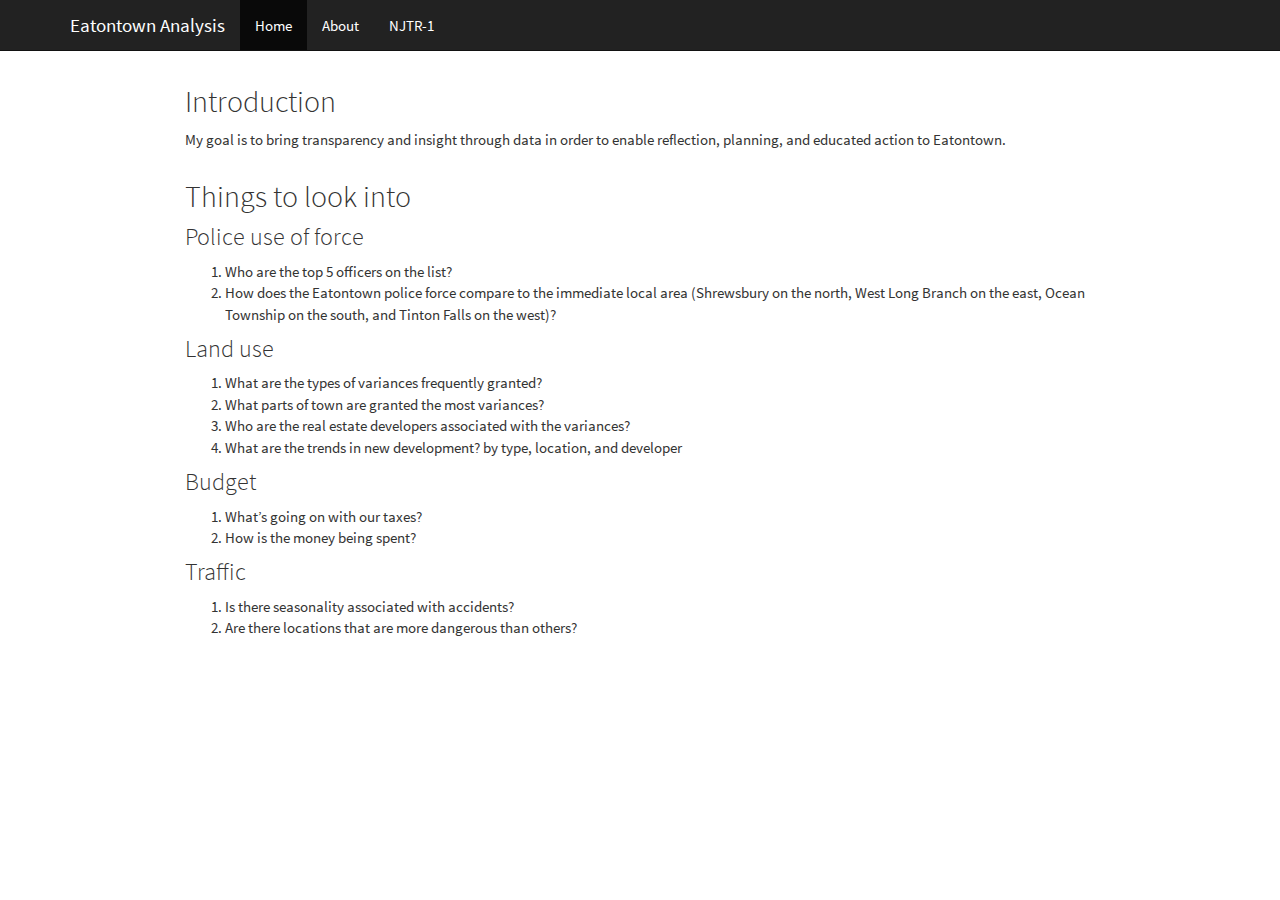
==== commit cd2db0b2: "hid automatic page titles, added test data" ====
--- a/docs/index.html
+++ b/docs/index.html
@@ -11,7 +11,7 @@
 
 
 
-<title>index.knit</title>
+<title>Eatontown Analysis</title>
 
 <script src="site_libs/header-attrs-2.11/header-attrs.js"></script>
 <script src="site_libs/jquery-3.6.0/jquery-3.6.0.min.js"></script>
@@ -57,6 +57,7 @@
 
 
 
+<link rel="stylesheet" href="styles.css" type="text/css" />
 
 
 
@@ -247,6 +248,9 @@
 <li>
   <a href="about.html">About</a>
 </li>
+<li>
+  <a href="njtr1.html">NJTR-1</a>
+</li>
       </ul>
       <ul class="nav navbar-nav navbar-right">
         
@@ -259,6 +263,7 @@
 
 
 
+<h1 class="title toc-ignore">Eatontown Analysis</h1>
 
 </div>
 
@@ -266,18 +271,15 @@
 <div id="introduction" class="section level2">
 <h2>Introduction</h2>
 <p>My goal is to bring transparency and insight through data in order to enable reflection, planning, and educated action to Eatontown.</p>
-<p><br></p>
 </div>
 <div id="things-to-look-into" class="section level2">
 <h2>Things to look into</h2>
-<p><br></p>
 <div id="police-use-of-force" class="section level3">
 <h3>Police use of force</h3>
 <ol style="list-style-type: decimal">
 <li>Who are the top 5 officers on the list?</li>
 <li>How does the Eatontown police force compare to the immediate local area (Shrewsbury on the north, West Long Branch on the east, Ocean Township on the south, and Tinton Falls on the west)?</li>
 </ol>
-<p><br></p>
 </div>
 <div id="land-use" class="section level3">
 <h3>Land use</h3>
@@ -287,7 +289,6 @@
 <li>Who are the real estate developers associated with the variances?</li>
 <li>What are the trends in new development? by type, location, and developer</li>
 </ol>
-<p><br></p>
 </div>
 <div id="budget" class="section level3">
 <h3>Budget</h3>
@@ -295,7 +296,6 @@
 <li>What’s going on with our taxes?</li>
 <li>How is the money being spent?</li>
 </ol>
-<p><br></p>
 </div>
 <div id="traffic" class="section level3">
 <h3>Traffic</h3>
--- a/docs/styles.css
+++ b/docs/styles.css
@@ -0,0 +1,7 @@
+h1.title {
+  display: none !important;
+}
+
+.section h2 {
+  margin-top: -45px !important;
+}